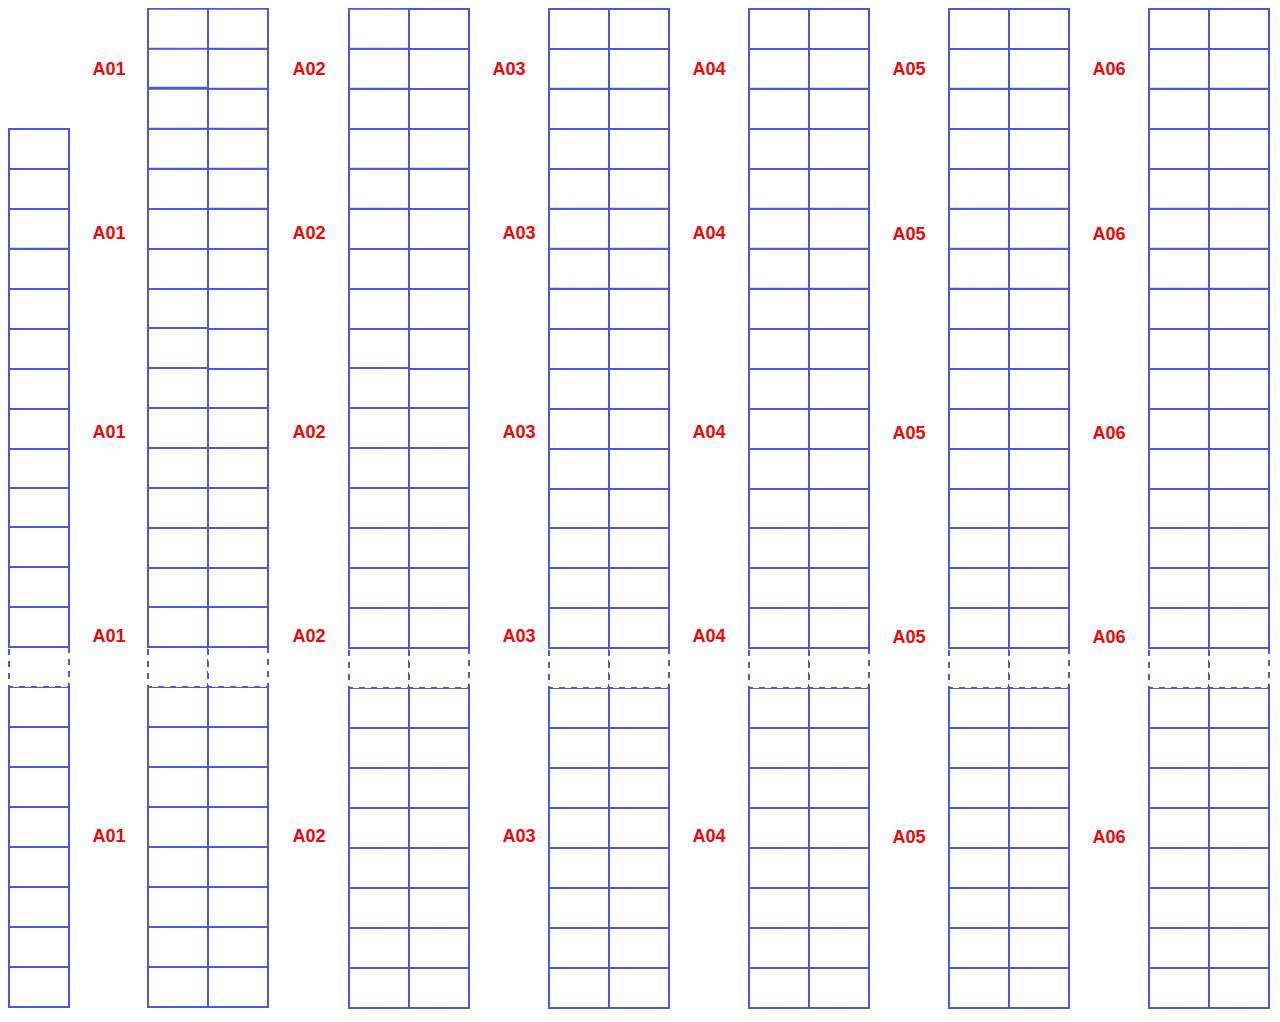
==== layout/index.html @ 8b16a749 "add (Layout)" ====
<!DOCTYPE html>
<html lang="en">
<head>
    <meta charset="UTF-8">
    <meta name="viewport" content="width=device-width, initial-scale=1.0">
    <title>Document</title>
</head>
<body>
    <svg xmlns="http://www.w3.org/2000/svg"
    style="background: #ffffff; background-color: var(--ge-adaptive-bg, #ffffff); color-scheme: light dark;"
    xmlns:xlink="http://www.w3.org/1999/xlink" version="1.1" width="1662px" height="1002px"
    viewBox="0 0 1662 1002" id="ge-svg-asjd-L3YbF2gjrhYzOMm"
    content="&lt;mxfile host=&quot;app.diagrams.net&quot; scale=&quot;1&quot; border=&quot;0&quot;&gt;&#10;  &lt;diagram name=&quot;Página-1&quot; id=&quot;JWuzDv1WMfjE7XHGATNm&quot;&gt;&#10;    &lt;mxGraphModel dx=&quot;852&quot; dy=&quot;477&quot; grid=&quot;1&quot; gridSize=&quot;10&quot; guides=&quot;1&quot; tooltips=&quot;1&quot; connect=&quot;1&quot; arrows=&quot;1&quot; fold=&quot;1&quot; page=&quot;1&quot; pageScale=&quot;1&quot; pageWidth=&quot;1920&quot; pageHeight=&quot;1080&quot; math=&quot;0&quot; shadow=&quot;0&quot;&gt;&#10;      &lt;root&gt;&#10;        &lt;mxCell id=&quot;0&quot; /&gt;&#10;        &lt;mxCell id=&quot;1&quot; parent=&quot;0&quot; /&gt;&#10;        &lt;mxCell id=&quot;GVnvAfSv9PY7ck2qSHIX-31&quot; parent=&quot;1&quot; style=&quot;text;html=1;whiteSpace=wrap;strokeColor=none;fillColor=none;align=center;verticalAlign=middle;rounded=0;rotation=0;fontStyle=1;fontSize=18;fontColor=#FF0000;&quot; value=&quot;A01&quot; vertex=&quot;1&quot;&gt;&#10;          &lt;mxGeometry height=&quot;30&quot; width=&quot;60&quot; x=&quot;190&quot; y=&quot;853&quot; as=&quot;geometry&quot; /&gt;&#10;        &lt;/mxCell&gt;&#10;        &lt;mxCell id=&quot;GVnvAfSv9PY7ck2qSHIX-466&quot; parent=&quot;1&quot; style=&quot;text;html=1;whiteSpace=wrap;strokeColor=none;fillColor=none;align=center;verticalAlign=middle;rounded=0;rotation=0;fontStyle=1;fontSize=18;fontColor=#FF0000;&quot; value=&quot;A01&quot; vertex=&quot;1&quot;&gt;&#10;          &lt;mxGeometry height=&quot;30&quot; width=&quot;60&quot; x=&quot;189.99980515339462&quot; y=&quot;652.8198051533947&quot; as=&quot;geometry&quot; /&gt;&#10;        &lt;/mxCell&gt;&#10;        &lt;mxCell id=&quot;GVnvAfSv9PY7ck2qSHIX-469&quot; parent=&quot;1&quot; style=&quot;text;html=1;whiteSpace=wrap;strokeColor=none;fillColor=none;align=center;verticalAlign=middle;rounded=0;rotation=0;fontColor=#FF0000;fontStyle=1;fontSize=18;&quot; value=&quot;A01&quot; vertex=&quot;1&quot;&gt;&#10;          &lt;mxGeometry height=&quot;30&quot; width=&quot;60&quot; x=&quot;190&quot; y=&quot;449&quot; as=&quot;geometry&quot; /&gt;&#10;        &lt;/mxCell&gt;&#10;        &lt;mxCell id=&quot;GVnvAfSv9PY7ck2qSHIX-470&quot; parent=&quot;1&quot; style=&quot;text;html=1;whiteSpace=wrap;strokeColor=none;fillColor=none;align=center;verticalAlign=middle;rounded=0;rotation=0;fontColor=#FF0000;fontStyle=1;fontSize=18;&quot; value=&quot;A01&quot; vertex=&quot;1&quot;&gt;&#10;          &lt;mxGeometry height=&quot;30&quot; width=&quot;60&quot; x=&quot;190&quot; y=&quot;250&quot; as=&quot;geometry&quot; /&gt;&#10;        &lt;/mxCell&gt;&#10;        &lt;mxCell id=&quot;GVnvAfSv9PY7ck2qSHIX-471&quot; parent=&quot;1&quot; style=&quot;text;html=1;whiteSpace=wrap;strokeColor=none;fillColor=none;align=center;verticalAlign=middle;rounded=0;rotation=0;fontColor=#FF0000;fontStyle=1;fontSize=18;&quot; value=&quot;A01&quot; vertex=&quot;1&quot;&gt;&#10;          &lt;mxGeometry height=&quot;30&quot; width=&quot;60&quot; x=&quot;190&quot; y=&quot;85.75&quot; as=&quot;geometry&quot; /&gt;&#10;        &lt;/mxCell&gt;&#10;        &lt;mxCell id=&quot;GVnvAfSv9PY7ck2qSHIX-472&quot; parent=&quot;1&quot; style=&quot;text;html=1;whiteSpace=wrap;strokeColor=none;fillColor=none;align=center;verticalAlign=middle;rounded=0;rotation=0;fontStyle=1;fontSize=18;fontColor=#FF0000;&quot; value=&quot;A02&quot; vertex=&quot;1&quot;&gt;&#10;          &lt;mxGeometry height=&quot;30&quot; width=&quot;60&quot; x=&quot;390.0001948466054&quot; y=&quot;853&quot; as=&quot;geometry&quot; /&gt;&#10;        &lt;/mxCell&gt;&#10;        &lt;mxCell id=&quot;GVnvAfSv9PY7ck2qSHIX-473&quot; parent=&quot;1&quot; style=&quot;text;html=1;whiteSpace=wrap;strokeColor=none;fillColor=none;align=center;verticalAlign=middle;rounded=0;rotation=0;fontStyle=1;fontSize=18;fontColor=#FF0000;&quot; value=&quot;A02&quot; vertex=&quot;1&quot;&gt;&#10;          &lt;mxGeometry height=&quot;30&quot; width=&quot;60&quot; x=&quot;390&quot; y=&quot;652.8198051533946&quot; as=&quot;geometry&quot; /&gt;&#10;        &lt;/mxCell&gt;&#10;        &lt;mxCell id=&quot;GVnvAfSv9PY7ck2qSHIX-474&quot; parent=&quot;1&quot; style=&quot;text;html=1;whiteSpace=wrap;strokeColor=none;fillColor=none;align=center;verticalAlign=middle;rounded=0;rotation=0;fontColor=#FF0000;fontStyle=1;fontSize=18;&quot; value=&quot;A02&quot; vertex=&quot;1&quot;&gt;&#10;          &lt;mxGeometry height=&quot;30&quot; width=&quot;60&quot; x=&quot;390.0001948466054&quot; y=&quot;449&quot; as=&quot;geometry&quot; /&gt;&#10;        &lt;/mxCell&gt;&#10;        &lt;mxCell id=&quot;GVnvAfSv9PY7ck2qSHIX-475&quot; parent=&quot;1&quot; style=&quot;text;html=1;whiteSpace=wrap;strokeColor=none;fillColor=none;align=center;verticalAlign=middle;rounded=0;rotation=0;fontColor=#FF0000;fontStyle=1;fontSize=18;&quot; value=&quot;A02&quot; vertex=&quot;1&quot;&gt;&#10;          &lt;mxGeometry height=&quot;30&quot; width=&quot;60&quot; x=&quot;390.0001948466054&quot; y=&quot;250&quot; as=&quot;geometry&quot; /&gt;&#10;        &lt;/mxCell&gt;&#10;        &lt;mxCell id=&quot;GVnvAfSv9PY7ck2qSHIX-476&quot; parent=&quot;1&quot; style=&quot;text;html=1;whiteSpace=wrap;strokeColor=none;fillColor=none;align=center;verticalAlign=middle;rounded=0;rotation=0;fontColor=#FF0000;fontStyle=1;fontSize=18;&quot; value=&quot;A02&quot; vertex=&quot;1&quot;&gt;&#10;          &lt;mxGeometry height=&quot;30&quot; width=&quot;60&quot; x=&quot;390.0001948466054&quot; y=&quot;85.75&quot; as=&quot;geometry&quot; /&gt;&#10;        &lt;/mxCell&gt;&#10;        &lt;mxCell id=&quot;GVnvAfSv9PY7ck2qSHIX-477&quot; parent=&quot;1&quot; style=&quot;text;html=1;whiteSpace=wrap;strokeColor=none;fillColor=none;align=center;verticalAlign=middle;rounded=0;rotation=0;fontStyle=1;fontSize=18;fontColor=#FF0000;&quot; value=&quot;A03&quot; vertex=&quot;1&quot;&gt;&#10;          &lt;mxGeometry height=&quot;30&quot; width=&quot;60&quot; x=&quot;600.0001948466054&quot; y=&quot;853&quot; as=&quot;geometry&quot; /&gt;&#10;        &lt;/mxCell&gt;&#10;        &lt;mxCell id=&quot;GVnvAfSv9PY7ck2qSHIX-478&quot; parent=&quot;1&quot; style=&quot;text;html=1;whiteSpace=wrap;strokeColor=none;fillColor=none;align=center;verticalAlign=middle;rounded=0;rotation=0;fontStyle=1;fontSize=18;fontColor=#FF0000;&quot; value=&quot;A03&quot; vertex=&quot;1&quot;&gt;&#10;          &lt;mxGeometry height=&quot;30&quot; width=&quot;60&quot; x=&quot;600&quot; y=&quot;652.8198051533946&quot; as=&quot;geometry&quot; /&gt;&#10;        &lt;/mxCell&gt;&#10;        &lt;mxCell id=&quot;GVnvAfSv9PY7ck2qSHIX-479&quot; parent=&quot;1&quot; style=&quot;text;html=1;whiteSpace=wrap;strokeColor=none;fillColor=none;align=center;verticalAlign=middle;rounded=0;rotation=0;fontColor=#FF0000;fontStyle=1;fontSize=18;&quot; value=&quot;A03&quot; vertex=&quot;1&quot;&gt;&#10;          &lt;mxGeometry height=&quot;30&quot; width=&quot;60&quot; x=&quot;600.0001948466054&quot; y=&quot;449&quot; as=&quot;geometry&quot; /&gt;&#10;        &lt;/mxCell&gt;&#10;        &lt;mxCell id=&quot;GVnvAfSv9PY7ck2qSHIX-480&quot; parent=&quot;1&quot; style=&quot;text;html=1;whiteSpace=wrap;strokeColor=none;fillColor=none;align=center;verticalAlign=middle;rounded=0;rotation=0;fontColor=#FF0000;fontStyle=1;fontSize=18;&quot; value=&quot;A03&quot; vertex=&quot;1&quot;&gt;&#10;          &lt;mxGeometry height=&quot;30&quot; width=&quot;60&quot; x=&quot;600.0001948466054&quot; y=&quot;250&quot; as=&quot;geometry&quot; /&gt;&#10;        &lt;/mxCell&gt;&#10;        &lt;mxCell id=&quot;GVnvAfSv9PY7ck2qSHIX-481&quot; parent=&quot;1&quot; style=&quot;text;html=1;whiteSpace=wrap;strokeColor=none;fillColor=none;align=center;verticalAlign=middle;rounded=0;rotation=0;fontColor=#FF0000;fontStyle=1;fontSize=18;&quot; value=&quot;A03&quot; vertex=&quot;1&quot;&gt;&#10;          &lt;mxGeometry height=&quot;30&quot; width=&quot;60&quot; x=&quot;590.0001948466054&quot; y=&quot;85.75&quot; as=&quot;geometry&quot; /&gt;&#10;        &lt;/mxCell&gt;&#10;        &lt;mxCell id=&quot;GVnvAfSv9PY7ck2qSHIX-482&quot; parent=&quot;1&quot; style=&quot;text;html=1;whiteSpace=wrap;strokeColor=none;fillColor=none;align=center;verticalAlign=middle;rounded=0;rotation=0;fontStyle=1;fontSize=18;fontColor=#FF0000;&quot; value=&quot;A04&quot; vertex=&quot;1&quot;&gt;&#10;          &lt;mxGeometry height=&quot;30&quot; width=&quot;60&quot; x=&quot;790.0001948466054&quot; y=&quot;853&quot; as=&quot;geometry&quot; /&gt;&#10;        &lt;/mxCell&gt;&#10;        &lt;mxCell id=&quot;GVnvAfSv9PY7ck2qSHIX-483&quot; parent=&quot;1&quot; style=&quot;text;html=1;whiteSpace=wrap;strokeColor=none;fillColor=none;align=center;verticalAlign=middle;rounded=0;rotation=0;fontStyle=1;fontSize=18;fontColor=#FF0000;&quot; value=&quot;A04&quot; vertex=&quot;1&quot;&gt;&#10;          &lt;mxGeometry height=&quot;30&quot; width=&quot;60&quot; x=&quot;790&quot; y=&quot;652.8198051533946&quot; as=&quot;geometry&quot; /&gt;&#10;        &lt;/mxCell&gt;&#10;        &lt;mxCell id=&quot;GVnvAfSv9PY7ck2qSHIX-484&quot; parent=&quot;1&quot; style=&quot;text;html=1;whiteSpace=wrap;strokeColor=none;fillColor=none;align=center;verticalAlign=middle;rounded=0;rotation=0;fontColor=#FF0000;fontStyle=1;fontSize=18;&quot; value=&quot;A04&quot; vertex=&quot;1&quot;&gt;&#10;          &lt;mxGeometry height=&quot;30&quot; width=&quot;60&quot; x=&quot;790.0001948466054&quot; y=&quot;449&quot; as=&quot;geometry&quot; /&gt;&#10;        &lt;/mxCell&gt;&#10;        &lt;mxCell id=&quot;GVnvAfSv9PY7ck2qSHIX-485&quot; parent=&quot;1&quot; style=&quot;text;html=1;whiteSpace=wrap;strokeColor=none;fillColor=none;align=center;verticalAlign=middle;rounded=0;rotation=0;fontColor=#FF0000;fontStyle=1;fontSize=18;&quot; value=&quot;A04&quot; vertex=&quot;1&quot;&gt;&#10;          &lt;mxGeometry height=&quot;30&quot; width=&quot;60&quot; x=&quot;790.0001948466054&quot; y=&quot;250&quot; as=&quot;geometry&quot; /&gt;&#10;        &lt;/mxCell&gt;&#10;        &lt;mxCell id=&quot;GVnvAfSv9PY7ck2qSHIX-486&quot; parent=&quot;1&quot; style=&quot;text;html=1;whiteSpace=wrap;strokeColor=none;fillColor=none;align=center;verticalAlign=middle;rounded=0;rotation=0;fontColor=#FF0000;fontStyle=1;fontSize=18;&quot; value=&quot;A04&quot; vertex=&quot;1&quot;&gt;&#10;          &lt;mxGeometry height=&quot;30&quot; width=&quot;60&quot; x=&quot;790.0001948466054&quot; y=&quot;85.75&quot; as=&quot;geometry&quot; /&gt;&#10;        &lt;/mxCell&gt;&#10;        &lt;mxCell id=&quot;GVnvAfSv9PY7ck2qSHIX-487&quot; parent=&quot;1&quot; style=&quot;text;html=1;whiteSpace=wrap;strokeColor=none;fillColor=none;align=center;verticalAlign=middle;rounded=0;rotation=0;fontStyle=1;fontSize=18;fontColor=#FF0000;&quot; value=&quot;A05&quot; vertex=&quot;1&quot;&gt;&#10;          &lt;mxGeometry height=&quot;30&quot; width=&quot;60&quot; x=&quot;990.0001948466054&quot; y=&quot;854&quot; as=&quot;geometry&quot; /&gt;&#10;        &lt;/mxCell&gt;&#10;        &lt;mxCell id=&quot;GVnvAfSv9PY7ck2qSHIX-488&quot; parent=&quot;1&quot; style=&quot;text;html=1;whiteSpace=wrap;strokeColor=none;fillColor=none;align=center;verticalAlign=middle;rounded=0;rotation=0;fontStyle=1;fontSize=18;fontColor=#FF0000;&quot; value=&quot;A05&quot; vertex=&quot;1&quot;&gt;&#10;          &lt;mxGeometry height=&quot;30&quot; width=&quot;60&quot; x=&quot;990&quot; y=&quot;653.8198051533946&quot; as=&quot;geometry&quot; /&gt;&#10;        &lt;/mxCell&gt;&#10;        &lt;mxCell id=&quot;GVnvAfSv9PY7ck2qSHIX-489&quot; parent=&quot;1&quot; style=&quot;text;html=1;whiteSpace=wrap;strokeColor=none;fillColor=none;align=center;verticalAlign=middle;rounded=0;rotation=0;fontColor=#FF0000;fontStyle=1;fontSize=18;&quot; value=&quot;A05&quot; vertex=&quot;1&quot;&gt;&#10;          &lt;mxGeometry height=&quot;30&quot; width=&quot;60&quot; x=&quot;990.0001948466054&quot; y=&quot;450&quot; as=&quot;geometry&quot; /&gt;&#10;        &lt;/mxCell&gt;&#10;        &lt;mxCell id=&quot;GVnvAfSv9PY7ck2qSHIX-490&quot; parent=&quot;1&quot; style=&quot;text;html=1;whiteSpace=wrap;strokeColor=none;fillColor=none;align=center;verticalAlign=middle;rounded=0;rotation=0;fontColor=#FF0000;fontStyle=1;fontSize=18;&quot; value=&quot;A05&quot; vertex=&quot;1&quot;&gt;&#10;          &lt;mxGeometry height=&quot;30&quot; width=&quot;60&quot; x=&quot;990.0001948466054&quot; y=&quot;251&quot; as=&quot;geometry&quot; /&gt;&#10;        &lt;/mxCell&gt;&#10;        &lt;mxCell id=&quot;GVnvAfSv9PY7ck2qSHIX-491&quot; parent=&quot;1&quot; style=&quot;text;html=1;whiteSpace=wrap;strokeColor=none;fillColor=none;align=center;verticalAlign=middle;rounded=0;rotation=0;fontColor=#FF0000;fontStyle=1;fontSize=18;&quot; value=&quot;A05&quot; vertex=&quot;1&quot;&gt;&#10;          &lt;mxGeometry height=&quot;30&quot; width=&quot;60&quot; x=&quot;990.0001948466054&quot; y=&quot;85.75&quot; as=&quot;geometry&quot; /&gt;&#10;        &lt;/mxCell&gt;&#10;        &lt;mxCell id=&quot;GVnvAfSv9PY7ck2qSHIX-492&quot; parent=&quot;1&quot; style=&quot;text;html=1;whiteSpace=wrap;strokeColor=none;fillColor=none;align=center;verticalAlign=middle;rounded=0;rotation=0;fontStyle=1;fontSize=18;fontColor=#FF0000;&quot; value=&quot;A06&quot; vertex=&quot;1&quot;&gt;&#10;          &lt;mxGeometry height=&quot;30&quot; width=&quot;60&quot; x=&quot;1190.0001948466054&quot; y=&quot;854&quot; as=&quot;geometry&quot; /&gt;&#10;        &lt;/mxCell&gt;&#10;        &lt;mxCell id=&quot;GVnvAfSv9PY7ck2qSHIX-493&quot; parent=&quot;1&quot; style=&quot;text;html=1;whiteSpace=wrap;strokeColor=none;fillColor=none;align=center;verticalAlign=middle;rounded=0;rotation=0;fontStyle=1;fontSize=18;fontColor=#FF0000;&quot; value=&quot;A06&quot; vertex=&quot;1&quot;&gt;&#10;          &lt;mxGeometry height=&quot;30&quot; width=&quot;60&quot; x=&quot;1190&quot; y=&quot;653.8198051533946&quot; as=&quot;geometry&quot; /&gt;&#10;        &lt;/mxCell&gt;&#10;        &lt;mxCell id=&quot;GVnvAfSv9PY7ck2qSHIX-494&quot; parent=&quot;1&quot; style=&quot;text;html=1;whiteSpace=wrap;strokeColor=none;fillColor=none;align=center;verticalAlign=middle;rounded=0;rotation=0;fontColor=#FF0000;fontStyle=1;fontSize=18;&quot; value=&quot;A06&quot; vertex=&quot;1&quot;&gt;&#10;          &lt;mxGeometry height=&quot;30&quot; width=&quot;60&quot; x=&quot;1190.0001948466054&quot; y=&quot;450&quot; as=&quot;geometry&quot; /&gt;&#10;        &lt;/mxCell&gt;&#10;        &lt;mxCell id=&quot;GVnvAfSv9PY7ck2qSHIX-495&quot; parent=&quot;1&quot; style=&quot;text;html=1;whiteSpace=wrap;strokeColor=none;fillColor=none;align=center;verticalAlign=middle;rounded=0;rotation=0;fontColor=#FF0000;fontStyle=1;fontSize=18;&quot; value=&quot;A06&quot; vertex=&quot;1&quot;&gt;&#10;          &lt;mxGeometry height=&quot;30&quot; width=&quot;60&quot; x=&quot;1190.0001948466054&quot; y=&quot;251&quot; as=&quot;geometry&quot; /&gt;&#10;        &lt;/mxCell&gt;&#10;        &lt;mxCell id=&quot;GVnvAfSv9PY7ck2qSHIX-496&quot; parent=&quot;1&quot; style=&quot;text;html=1;whiteSpace=wrap;strokeColor=none;fillColor=none;align=center;verticalAlign=middle;rounded=0;rotation=0;fontColor=#FF0000;fontStyle=1;fontSize=18;&quot; value=&quot;A06&quot; vertex=&quot;1&quot;&gt;&#10;          &lt;mxGeometry height=&quot;30&quot; width=&quot;60&quot; x=&quot;1190.0001948466054&quot; y=&quot;85.75&quot; as=&quot;geometry&quot; /&gt;&#10;        &lt;/mxCell&gt;&#10;        &lt;mxCell id=&quot;GVnvAfSv9PY7ck2qSHIX-497&quot; parent=&quot;1&quot; style=&quot;text;html=1;whiteSpace=wrap;strokeColor=none;fillColor=none;align=center;verticalAlign=middle;rounded=0;rotation=0;fontStyle=1;fontSize=18;fontColor=#FF0000;&quot; value=&quot;A07&quot; vertex=&quot;1&quot;&gt;&#10;          &lt;mxGeometry height=&quot;30&quot; width=&quot;60&quot; x=&quot;1390.0001948466054&quot; y=&quot;854&quot; as=&quot;geometry&quot; /&gt;&#10;        &lt;/mxCell&gt;&#10;        &lt;mxCell id=&quot;GVnvAfSv9PY7ck2qSHIX-498&quot; parent=&quot;1&quot; style=&quot;text;html=1;whiteSpace=wrap;strokeColor=none;fillColor=none;align=center;verticalAlign=middle;rounded=0;rotation=0;fontStyle=1;fontSize=18;fontColor=#FF0000;&quot; value=&quot;A07&quot; vertex=&quot;1&quot;&gt;&#10;          &lt;mxGeometry height=&quot;30&quot; width=&quot;60&quot; x=&quot;1390&quot; y=&quot;653.8198051533946&quot; as=&quot;geometry&quot; /&gt;&#10;        &lt;/mxCell&gt;&#10;        &lt;mxCell id=&quot;GVnvAfSv9PY7ck2qSHIX-499&quot; parent=&quot;1&quot; style=&quot;text;html=1;whiteSpace=wrap;strokeColor=none;fillColor=none;align=center;verticalAlign=middle;rounded=0;rotation=0;fontColor=#FF0000;fontStyle=1;fontSize=18;&quot; value=&quot;A07&quot; vertex=&quot;1&quot;&gt;&#10;          &lt;mxGeometry height=&quot;30&quot; width=&quot;60&quot; x=&quot;1390.0001948466054&quot; y=&quot;450&quot; as=&quot;geometry&quot; /&gt;&#10;        &lt;/mxCell&gt;&#10;        &lt;mxCell id=&quot;GVnvAfSv9PY7ck2qSHIX-500&quot; parent=&quot;1&quot; style=&quot;text;html=1;whiteSpace=wrap;strokeColor=none;fillColor=none;align=center;verticalAlign=middle;rounded=0;rotation=0;fontColor=#FF0000;fontStyle=1;fontSize=18;&quot; value=&quot;A07&quot; vertex=&quot;1&quot;&gt;&#10;          &lt;mxGeometry height=&quot;30&quot; width=&quot;60&quot; x=&quot;1390.0001948466054&quot; y=&quot;251&quot; as=&quot;geometry&quot; /&gt;&#10;        &lt;/mxCell&gt;&#10;        &lt;mxCell id=&quot;GVnvAfSv9PY7ck2qSHIX-501&quot; parent=&quot;1&quot; style=&quot;text;html=1;whiteSpace=wrap;strokeColor=none;fillColor=none;align=center;verticalAlign=middle;rounded=0;rotation=0;fontColor=#FF0000;fontStyle=1;fontSize=18;&quot; value=&quot;A07&quot; vertex=&quot;1&quot;&gt;&#10;          &lt;mxGeometry height=&quot;30&quot; width=&quot;60&quot; x=&quot;1390.0001948466054&quot; y=&quot;85.75&quot; as=&quot;geometry&quot; /&gt;&#10;        &lt;/mxCell&gt;&#10;        &lt;mxCell id=&quot;GVnvAfSv9PY7ck2qSHIX-502&quot; parent=&quot;1&quot; style=&quot;text;html=1;whiteSpace=wrap;strokeColor=none;fillColor=none;align=center;verticalAlign=middle;rounded=0;rotation=0;fontStyle=1;fontSize=18;fontColor=#FF0000;&quot; value=&quot;A08&quot; vertex=&quot;1&quot;&gt;&#10;          &lt;mxGeometry height=&quot;30&quot; width=&quot;60&quot; x=&quot;1590.0001948466054&quot; y=&quot;853&quot; as=&quot;geometry&quot; /&gt;&#10;        &lt;/mxCell&gt;&#10;        &lt;mxCell id=&quot;GVnvAfSv9PY7ck2qSHIX-503&quot; parent=&quot;1&quot; style=&quot;text;html=1;whiteSpace=wrap;strokeColor=none;fillColor=none;align=center;verticalAlign=middle;rounded=0;rotation=0;fontStyle=1;fontSize=18;fontColor=#FF0000;&quot; value=&quot;A08&quot; vertex=&quot;1&quot;&gt;&#10;          &lt;mxGeometry height=&quot;30&quot; width=&quot;60&quot; x=&quot;1590&quot; y=&quot;652.8198051533946&quot; as=&quot;geometry&quot; /&gt;&#10;        &lt;/mxCell&gt;&#10;        &lt;mxCell id=&quot;GVnvAfSv9PY7ck2qSHIX-504&quot; parent=&quot;1&quot; style=&quot;text;html=1;whiteSpace=wrap;strokeColor=none;fillColor=none;align=center;verticalAlign=middle;rounded=0;rotation=0;fontColor=#FF0000;fontStyle=1;fontSize=18;&quot; value=&quot;A08&quot; vertex=&quot;1&quot;&gt;&#10;          &lt;mxGeometry height=&quot;30&quot; width=&quot;60&quot; x=&quot;1590.0001948466054&quot; y=&quot;449&quot; as=&quot;geometry&quot; /&gt;&#10;        &lt;/mxCell&gt;&#10;        &lt;mxCell id=&quot;GVnvAfSv9PY7ck2qSHIX-505&quot; parent=&quot;1&quot; style=&quot;text;html=1;whiteSpace=wrap;strokeColor=none;fillColor=none;align=center;verticalAlign=middle;rounded=0;rotation=0;fontColor=#FF0000;fontStyle=1;fontSize=18;&quot; value=&quot;A08&quot; vertex=&quot;1&quot;&gt;&#10;          &lt;mxGeometry height=&quot;30&quot; width=&quot;60&quot; x=&quot;1590.0001948466054&quot; y=&quot;250&quot; as=&quot;geometry&quot; /&gt;&#10;        &lt;/mxCell&gt;&#10;        &lt;mxCell id=&quot;GVnvAfSv9PY7ck2qSHIX-506&quot; parent=&quot;1&quot; style=&quot;text;html=1;whiteSpace=wrap;strokeColor=none;fillColor=none;align=center;verticalAlign=middle;rounded=0;rotation=0;fontColor=#FF0000;fontStyle=1;fontSize=18;&quot; value=&quot;A08&quot; vertex=&quot;1&quot;&gt;&#10;          &lt;mxGeometry height=&quot;30&quot; width=&quot;60&quot; x=&quot;1590.0001948466054&quot; y=&quot;85.75&quot; as=&quot;geometry&quot; /&gt;&#10;        &lt;/mxCell&gt;&#10;        &lt;object label=&quot;&quot; id=&quot;2AfzI6TzAcOyIPb1QmrC-20&quot;&gt;&#10;          &lt;mxCell parent=&quot;1&quot; style=&quot;rounded=0;whiteSpace=wrap;html=1;strokeWidth=2;strokeColor=light-dark(#495adf, #ededed);&quot; vertex=&quot;1&quot;&gt;&#10;            &lt;mxGeometry height=&quot;40&quot; width=&quot;60&quot; x=&quot;120&quot; y=&quot;999&quot; as=&quot;geometry&quot; /&gt;&#10;          &lt;/mxCell&gt;&#10;        &lt;/object&gt;&#10;        &lt;mxCell id=&quot;2AfzI6TzAcOyIPb1QmrC-22&quot; parent=&quot;1&quot; style=&quot;rounded=0;whiteSpace=wrap;html=1;strokeWidth=2;strokeColor=light-dark(#495adf, #ededed);&quot; value=&quot;&quot; vertex=&quot;1&quot;&gt;&#10;          &lt;mxGeometry height=&quot;40&quot; width=&quot;60&quot; x=&quot;259&quot; y=&quot;999&quot; as=&quot;geometry&quot; /&gt;&#10;        &lt;/mxCell&gt;&#10;        &lt;mxCell id=&quot;2AfzI6TzAcOyIPb1QmrC-24&quot; parent=&quot;1&quot; style=&quot;rounded=0;whiteSpace=wrap;html=1;strokeWidth=2;strokeColor=light-dark(#495adf, #ededed);&quot; value=&quot;&quot; vertex=&quot;1&quot;&gt;&#10;          &lt;mxGeometry height=&quot;40&quot; width=&quot;60&quot; x=&quot;120&quot; y=&quot;959&quot; as=&quot;geometry&quot; /&gt;&#10;        &lt;/mxCell&gt;&#10;        &lt;mxCell id=&quot;2AfzI6TzAcOyIPb1QmrC-25&quot; parent=&quot;1&quot; style=&quot;rounded=0;whiteSpace=wrap;html=1;strokeWidth=2;strokeColor=light-dark(#495adf, #ededed);&quot; value=&quot;&quot; vertex=&quot;1&quot;&gt;&#10;          &lt;mxGeometry height=&quot;40&quot; width=&quot;60&quot; x=&quot;259&quot; y=&quot;959&quot; as=&quot;geometry&quot; /&gt;&#10;        &lt;/mxCell&gt;&#10;        &lt;mxCell id=&quot;2AfzI6TzAcOyIPb1QmrC-26&quot; parent=&quot;1&quot; style=&quot;rounded=0;whiteSpace=wrap;html=1;strokeWidth=2;strokeColor=light-dark(#495adf, #ededed);&quot; value=&quot;&quot; vertex=&quot;1&quot;&gt;&#10;          &lt;mxGeometry height=&quot;40&quot; width=&quot;60&quot; x=&quot;120&quot; y=&quot;919&quot; as=&quot;geometry&quot; /&gt;&#10;        &lt;/mxCell&gt;&#10;        &lt;mxCell id=&quot;2AfzI6TzAcOyIPb1QmrC-27&quot; parent=&quot;1&quot; style=&quot;rounded=0;whiteSpace=wrap;html=1;strokeWidth=2;strokeColor=light-dark(#495adf, #ededed);&quot; value=&quot;&quot; vertex=&quot;1&quot;&gt;&#10;          &lt;mxGeometry height=&quot;40&quot; width=&quot;60&quot; x=&quot;259&quot; y=&quot;919&quot; as=&quot;geometry&quot; /&gt;&#10;        &lt;/mxCell&gt;&#10;        &lt;mxCell id=&quot;2AfzI6TzAcOyIPb1QmrC-28&quot; parent=&quot;1&quot; style=&quot;rounded=0;whiteSpace=wrap;html=1;strokeWidth=2;strokeColor=light-dark(#495adf, #ededed);&quot; value=&quot;&quot; vertex=&quot;1&quot;&gt;&#10;          &lt;mxGeometry height=&quot;40&quot; width=&quot;60&quot; x=&quot;120&quot; y=&quot;879&quot; as=&quot;geometry&quot; /&gt;&#10;        &lt;/mxCell&gt;&#10;        &lt;mxCell id=&quot;2AfzI6TzAcOyIPb1QmrC-29&quot; parent=&quot;1&quot; style=&quot;rounded=0;whiteSpace=wrap;html=1;strokeWidth=2;strokeColor=light-dark(#495adf, #ededed);&quot; value=&quot;&quot; vertex=&quot;1&quot;&gt;&#10;          &lt;mxGeometry height=&quot;40&quot; width=&quot;60&quot; x=&quot;259&quot; y=&quot;879&quot; as=&quot;geometry&quot; /&gt;&#10;        &lt;/mxCell&gt;&#10;        &lt;mxCell id=&quot;2AfzI6TzAcOyIPb1QmrC-30&quot; parent=&quot;1&quot; style=&quot;rounded=0;whiteSpace=wrap;html=1;strokeWidth=2;strokeColor=light-dark(#495adf, #ededed);&quot; value=&quot;&quot; vertex=&quot;1&quot;&gt;&#10;          &lt;mxGeometry height=&quot;40&quot; width=&quot;60&quot; x=&quot;120&quot; y=&quot;839&quot; as=&quot;geometry&quot; /&gt;&#10;        &lt;/mxCell&gt;&#10;        &lt;mxCell id=&quot;2AfzI6TzAcOyIPb1QmrC-31&quot; parent=&quot;1&quot; style=&quot;rounded=0;whiteSpace=wrap;html=1;strokeWidth=2;strokeColor=light-dark(#495adf, #ededed);&quot; value=&quot;&quot; vertex=&quot;1&quot;&gt;&#10;          &lt;mxGeometry height=&quot;40&quot; width=&quot;60&quot; x=&quot;259&quot; y=&quot;839&quot; as=&quot;geometry&quot; /&gt;&#10;        &lt;/mxCell&gt;&#10;        &lt;mxCell id=&quot;2AfzI6TzAcOyIPb1QmrC-32&quot; parent=&quot;1&quot; style=&quot;rounded=0;whiteSpace=wrap;html=1;strokeWidth=2;strokeColor=light-dark(#495adf, #ededed);&quot; value=&quot;&quot; vertex=&quot;1&quot;&gt;&#10;          &lt;mxGeometry height=&quot;40&quot; width=&quot;60&quot; x=&quot;120&quot; y=&quot;799&quot; as=&quot;geometry&quot; /&gt;&#10;        &lt;/mxCell&gt;&#10;        &lt;mxCell id=&quot;2AfzI6TzAcOyIPb1QmrC-33&quot; parent=&quot;1&quot; style=&quot;rounded=0;whiteSpace=wrap;html=1;strokeWidth=2;strokeColor=light-dark(#495adf, #ededed);&quot; value=&quot;&quot; vertex=&quot;1&quot;&gt;&#10;          &lt;mxGeometry height=&quot;40&quot; width=&quot;60&quot; x=&quot;259&quot; y=&quot;799&quot; as=&quot;geometry&quot; /&gt;&#10;        &lt;/mxCell&gt;&#10;        &lt;mxCell id=&quot;2AfzI6TzAcOyIPb1QmrC-34&quot; parent=&quot;1&quot; style=&quot;rounded=0;whiteSpace=wrap;html=1;strokeWidth=2;strokeColor=light-dark(#495adf, #ededed);&quot; value=&quot;&quot; vertex=&quot;1&quot;&gt;&#10;          &lt;mxGeometry height=&quot;40&quot; width=&quot;60&quot; x=&quot;120&quot; y=&quot;759&quot; as=&quot;geometry&quot; /&gt;&#10;        &lt;/mxCell&gt;&#10;        &lt;mxCell id=&quot;2AfzI6TzAcOyIPb1QmrC-35&quot; parent=&quot;1&quot; style=&quot;rounded=0;whiteSpace=wrap;html=1;strokeWidth=2;strokeColor=light-dark(#495adf, #ededed);&quot; value=&quot;&quot; vertex=&quot;1&quot;&gt;&#10;          &lt;mxGeometry height=&quot;40&quot; width=&quot;60&quot; x=&quot;259&quot; y=&quot;759&quot; as=&quot;geometry&quot; /&gt;&#10;        &lt;/mxCell&gt;&#10;        &lt;mxCell id=&quot;2AfzI6TzAcOyIPb1QmrC-36&quot; parent=&quot;1&quot; style=&quot;rounded=0;whiteSpace=wrap;html=1;strokeWidth=2;strokeColor=light-dark(#495adf, #ededed);&quot; value=&quot;&quot; vertex=&quot;1&quot;&gt;&#10;          &lt;mxGeometry height=&quot;40&quot; width=&quot;60&quot; x=&quot;120&quot; y=&quot;719&quot; as=&quot;geometry&quot; /&gt;&#10;        &lt;/mxCell&gt;&#10;        &lt;mxCell id=&quot;2AfzI6TzAcOyIPb1QmrC-37&quot; parent=&quot;1&quot; style=&quot;rounded=0;whiteSpace=wrap;html=1;strokeWidth=2;strokeColor=light-dark(#495adf, #ededed);&quot; value=&quot;&quot; vertex=&quot;1&quot;&gt;&#10;          &lt;mxGeometry height=&quot;40&quot; width=&quot;60&quot; x=&quot;259&quot; y=&quot;719&quot; as=&quot;geometry&quot; /&gt;&#10;        &lt;/mxCell&gt;&#10;        &lt;mxCell id=&quot;2AfzI6TzAcOyIPb1QmrC-38&quot; parent=&quot;1&quot; style=&quot;rounded=0;whiteSpace=wrap;html=1;strokeWidth=2;strokeColor=light-dark(#495adf, #ededed);dashed=1;&quot; value=&quot;&quot; vertex=&quot;1&quot;&gt;&#10;          &lt;mxGeometry height=&quot;40&quot; width=&quot;60&quot; x=&quot;120&quot; y=&quot;679&quot; as=&quot;geometry&quot; /&gt;&#10;        &lt;/mxCell&gt;&#10;        &lt;mxCell id=&quot;2AfzI6TzAcOyIPb1QmrC-39&quot; parent=&quot;1&quot; style=&quot;rounded=0;whiteSpace=wrap;html=1;strokeWidth=2;strokeColor=light-dark(#495adf, #ededed);dashed=1;&quot; value=&quot;&quot; vertex=&quot;1&quot;&gt;&#10;          &lt;mxGeometry height=&quot;40&quot; width=&quot;60&quot; x=&quot;259&quot; y=&quot;679&quot; as=&quot;geometry&quot; /&gt;&#10;        &lt;/mxCell&gt;&#10;        &lt;mxCell id=&quot;2AfzI6TzAcOyIPb1QmrC-40&quot; parent=&quot;1&quot; style=&quot;rounded=0;whiteSpace=wrap;html=1;strokeWidth=2;strokeColor=light-dark(#495adf, #ededed);&quot; value=&quot;&quot; vertex=&quot;1&quot;&gt;&#10;          &lt;mxGeometry height=&quot;40&quot; width=&quot;60&quot; x=&quot;120&quot; y=&quot;639&quot; as=&quot;geometry&quot; /&gt;&#10;        &lt;/mxCell&gt;&#10;        &lt;mxCell id=&quot;2AfzI6TzAcOyIPb1QmrC-41&quot; parent=&quot;1&quot; style=&quot;rounded=0;whiteSpace=wrap;html=1;strokeWidth=2;strokeColor=light-dark(#495adf, #ededed);&quot; value=&quot;&quot; vertex=&quot;1&quot;&gt;&#10;          &lt;mxGeometry height=&quot;40&quot; width=&quot;60&quot; x=&quot;259&quot; y=&quot;639&quot; as=&quot;geometry&quot; /&gt;&#10;        &lt;/mxCell&gt;&#10;        &lt;mxCell id=&quot;2AfzI6TzAcOyIPb1QmrC-42&quot; parent=&quot;1&quot; style=&quot;rounded=0;whiteSpace=wrap;html=1;strokeWidth=2;strokeColor=light-dark(#495adf, #ededed);&quot; value=&quot;&quot; vertex=&quot;1&quot;&gt;&#10;          &lt;mxGeometry height=&quot;40&quot; width=&quot;60&quot; x=&quot;120&quot; y=&quot;599&quot; as=&quot;geometry&quot; /&gt;&#10;        &lt;/mxCell&gt;&#10;        &lt;mxCell id=&quot;2AfzI6TzAcOyIPb1QmrC-43&quot; parent=&quot;1&quot; style=&quot;rounded=0;whiteSpace=wrap;html=1;strokeWidth=2;strokeColor=light-dark(#495adf, #ededed);&quot; value=&quot;&quot; vertex=&quot;1&quot;&gt;&#10;          &lt;mxGeometry height=&quot;40&quot; width=&quot;60&quot; x=&quot;259&quot; y=&quot;599&quot; as=&quot;geometry&quot; /&gt;&#10;        &lt;/mxCell&gt;&#10;        &lt;mxCell id=&quot;2AfzI6TzAcOyIPb1QmrC-44&quot; parent=&quot;1&quot; style=&quot;rounded=0;whiteSpace=wrap;html=1;strokeWidth=2;strokeColor=light-dark(#495adf, #ededed);&quot; value=&quot;&quot; vertex=&quot;1&quot;&gt;&#10;          &lt;mxGeometry height=&quot;40&quot; width=&quot;60&quot; x=&quot;120&quot; y=&quot;559&quot; as=&quot;geometry&quot; /&gt;&#10;        &lt;/mxCell&gt;&#10;        &lt;mxCell id=&quot;2AfzI6TzAcOyIPb1QmrC-45&quot; parent=&quot;1&quot; style=&quot;rounded=0;whiteSpace=wrap;html=1;strokeWidth=2;strokeColor=light-dark(#495adf, #ededed);&quot; value=&quot;&quot; vertex=&quot;1&quot;&gt;&#10;          &lt;mxGeometry height=&quot;40&quot; width=&quot;60&quot; x=&quot;259&quot; y=&quot;560&quot; as=&quot;geometry&quot; /&gt;&#10;        &lt;/mxCell&gt;&#10;        &lt;mxCell id=&quot;2AfzI6TzAcOyIPb1QmrC-46&quot; parent=&quot;1&quot; style=&quot;rounded=0;whiteSpace=wrap;html=1;strokeWidth=2;strokeColor=light-dark(#495adf, #ededed);&quot; value=&quot;&quot; vertex=&quot;1&quot;&gt;&#10;          &lt;mxGeometry height=&quot;40&quot; width=&quot;60&quot; x=&quot;120&quot; y=&quot;519&quot; as=&quot;geometry&quot; /&gt;&#10;        &lt;/mxCell&gt;&#10;        &lt;mxCell id=&quot;2AfzI6TzAcOyIPb1QmrC-47&quot; parent=&quot;1&quot; style=&quot;rounded=0;whiteSpace=wrap;html=1;strokeWidth=2;strokeColor=light-dark(#495adf, #ededed);&quot; value=&quot;&quot; vertex=&quot;1&quot;&gt;&#10;          &lt;mxGeometry height=&quot;40&quot; width=&quot;60&quot; x=&quot;259&quot; y=&quot;520&quot; as=&quot;geometry&quot; /&gt;&#10;        &lt;/mxCell&gt;&#10;        &lt;mxCell id=&quot;2AfzI6TzAcOyIPb1QmrC-48&quot; parent=&quot;1&quot; style=&quot;rounded=0;whiteSpace=wrap;html=1;strokeWidth=2;strokeColor=light-dark(#495adf, #ededed);&quot; value=&quot;&quot; vertex=&quot;1&quot;&gt;&#10;          &lt;mxGeometry height=&quot;40&quot; width=&quot;60&quot; x=&quot;120&quot; y=&quot;480&quot; as=&quot;geometry&quot; /&gt;&#10;        &lt;/mxCell&gt;&#10;        &lt;mxCell id=&quot;2AfzI6TzAcOyIPb1QmrC-49&quot; parent=&quot;1&quot; style=&quot;rounded=0;whiteSpace=wrap;html=1;strokeWidth=2;strokeColor=light-dark(#495adf, #ededed);&quot; value=&quot;&quot; vertex=&quot;1&quot;&gt;&#10;          &lt;mxGeometry height=&quot;40&quot; width=&quot;60&quot; x=&quot;259&quot; y=&quot;480&quot; as=&quot;geometry&quot; /&gt;&#10;        &lt;/mxCell&gt;&#10;        &lt;mxCell id=&quot;2AfzI6TzAcOyIPb1QmrC-50&quot; parent=&quot;1&quot; style=&quot;rounded=0;whiteSpace=wrap;html=1;strokeWidth=2;strokeColor=light-dark(#495adf, #ededed);&quot; value=&quot;&quot; vertex=&quot;1&quot;&gt;&#10;          &lt;mxGeometry height=&quot;40&quot; width=&quot;60&quot; x=&quot;120&quot; y=&quot;441&quot; as=&quot;geometry&quot; /&gt;&#10;        &lt;/mxCell&gt;&#10;        &lt;mxCell id=&quot;2AfzI6TzAcOyIPb1QmrC-51&quot; parent=&quot;1&quot; style=&quot;rounded=0;whiteSpace=wrap;html=1;strokeWidth=2;strokeColor=light-dark(#495adf, #ededed);&quot; value=&quot;&quot; vertex=&quot;1&quot;&gt;&#10;          &lt;mxGeometry height=&quot;40&quot; width=&quot;60&quot; x=&quot;259&quot; y=&quot;440&quot; as=&quot;geometry&quot; /&gt;&#10;        &lt;/mxCell&gt;&#10;        &lt;mxCell id=&quot;2AfzI6TzAcOyIPb1QmrC-52&quot; parent=&quot;1&quot; style=&quot;rounded=0;whiteSpace=wrap;html=1;strokeWidth=2;strokeColor=light-dark(#495adf, #ededed);&quot; value=&quot;&quot; vertex=&quot;1&quot;&gt;&#10;          &lt;mxGeometry height=&quot;40&quot; width=&quot;60&quot; x=&quot;120&quot; y=&quot;401&quot; as=&quot;geometry&quot; /&gt;&#10;        &lt;/mxCell&gt;&#10;        &lt;mxCell id=&quot;2AfzI6TzAcOyIPb1QmrC-53&quot; parent=&quot;1&quot; style=&quot;rounded=0;whiteSpace=wrap;html=1;strokeWidth=2;strokeColor=light-dark(#495adf, #ededed);&quot; value=&quot;&quot; vertex=&quot;1&quot;&gt;&#10;          &lt;mxGeometry height=&quot;40&quot; width=&quot;60&quot; x=&quot;259&quot; y=&quot;400&quot; as=&quot;geometry&quot; /&gt;&#10;        &lt;/mxCell&gt;&#10;        &lt;mxCell id=&quot;2AfzI6TzAcOyIPb1QmrC-54&quot; parent=&quot;1&quot; style=&quot;rounded=0;whiteSpace=wrap;html=1;strokeWidth=2;strokeColor=light-dark(#495adf, #ededed);&quot; value=&quot;&quot; vertex=&quot;1&quot;&gt;&#10;          &lt;mxGeometry height=&quot;40&quot; width=&quot;60&quot; x=&quot;120&quot; y=&quot;361&quot; as=&quot;geometry&quot; /&gt;&#10;        &lt;/mxCell&gt;&#10;        &lt;mxCell id=&quot;2AfzI6TzAcOyIPb1QmrC-55&quot; parent=&quot;1&quot; style=&quot;rounded=0;whiteSpace=wrap;html=1;strokeWidth=2;strokeColor=light-dark(#495adf, #ededed);&quot; value=&quot;&quot; vertex=&quot;1&quot;&gt;&#10;          &lt;mxGeometry height=&quot;40&quot; width=&quot;60&quot; x=&quot;259&quot; y=&quot;360&quot; as=&quot;geometry&quot; /&gt;&#10;        &lt;/mxCell&gt;&#10;        &lt;mxCell id=&quot;2AfzI6TzAcOyIPb1QmrC-56&quot; parent=&quot;1&quot; style=&quot;rounded=0;whiteSpace=wrap;html=1;strokeWidth=2;strokeColor=light-dark(#495adf, #ededed);&quot; value=&quot;&quot; vertex=&quot;1&quot;&gt;&#10;          &lt;mxGeometry height=&quot;40&quot; width=&quot;60&quot; x=&quot;120&quot; y=&quot;321&quot; as=&quot;geometry&quot; /&gt;&#10;        &lt;/mxCell&gt;&#10;        &lt;mxCell id=&quot;2AfzI6TzAcOyIPb1QmrC-57&quot; parent=&quot;1&quot; style=&quot;rounded=0;whiteSpace=wrap;html=1;strokeWidth=2;strokeColor=light-dark(#495adf, #ededed);&quot; value=&quot;&quot; vertex=&quot;1&quot;&gt;&#10;          &lt;mxGeometry height=&quot;40&quot; width=&quot;60&quot; x=&quot;259&quot; y=&quot;320&quot; as=&quot;geometry&quot; /&gt;&#10;        &lt;/mxCell&gt;&#10;        &lt;mxCell id=&quot;2AfzI6TzAcOyIPb1QmrC-58&quot; parent=&quot;1&quot; style=&quot;rounded=0;whiteSpace=wrap;html=1;strokeWidth=2;strokeColor=light-dark(#495adf, #ededed);&quot; value=&quot;&quot; vertex=&quot;1&quot;&gt;&#10;          &lt;mxGeometry height=&quot;40&quot; width=&quot;60&quot; x=&quot;120&quot; y=&quot;281&quot; as=&quot;geometry&quot; /&gt;&#10;        &lt;/mxCell&gt;&#10;        &lt;mxCell id=&quot;2AfzI6TzAcOyIPb1QmrC-59&quot; parent=&quot;1&quot; style=&quot;rounded=0;whiteSpace=wrap;html=1;strokeWidth=2;strokeColor=light-dark(#495adf, #ededed);&quot; value=&quot;&quot; vertex=&quot;1&quot;&gt;&#10;          &lt;mxGeometry height=&quot;40&quot; width=&quot;60&quot; x=&quot;259&quot; y=&quot;281&quot; as=&quot;geometry&quot; /&gt;&#10;        &lt;/mxCell&gt;&#10;        &lt;mxCell id=&quot;2AfzI6TzAcOyIPb1QmrC-60&quot; parent=&quot;1&quot; style=&quot;rounded=0;whiteSpace=wrap;html=1;strokeWidth=2;strokeColor=light-dark(#495adf, #ededed);&quot; value=&quot;&quot; vertex=&quot;1&quot;&gt;&#10;          &lt;mxGeometry height=&quot;40&quot; width=&quot;60&quot; x=&quot;120&quot; y=&quot;240.75&quot; as=&quot;geometry&quot; /&gt;&#10;        &lt;/mxCell&gt;&#10;        &lt;mxCell id=&quot;2AfzI6TzAcOyIPb1QmrC-61&quot; parent=&quot;1&quot; style=&quot;rounded=0;whiteSpace=wrap;html=1;strokeWidth=2;strokeColor=light-dark(#495adf, #ededed);&quot; value=&quot;&quot; vertex=&quot;1&quot;&gt;&#10;          &lt;mxGeometry height=&quot;40&quot; width=&quot;60&quot; x=&quot;259&quot; y=&quot;241&quot; as=&quot;geometry&quot; /&gt;&#10;        &lt;/mxCell&gt;&#10;        &lt;mxCell id=&quot;2AfzI6TzAcOyIPb1QmrC-62&quot; parent=&quot;1&quot; style=&quot;rounded=0;whiteSpace=wrap;html=1;strokeWidth=2;strokeColor=light-dark(#495adf, #ededed);&quot; value=&quot;&quot; vertex=&quot;1&quot;&gt;&#10;          &lt;mxGeometry height=&quot;40&quot; width=&quot;60&quot; x=&quot;120&quot; y=&quot;201&quot; as=&quot;geometry&quot; /&gt;&#10;        &lt;/mxCell&gt;&#10;        &lt;mxCell id=&quot;2AfzI6TzAcOyIPb1QmrC-63&quot; parent=&quot;1&quot; style=&quot;rounded=0;whiteSpace=wrap;html=1;strokeWidth=2;strokeColor=light-dark(#495adf, #ededed);&quot; value=&quot;&quot; vertex=&quot;1&quot;&gt;&#10;          &lt;mxGeometry height=&quot;40&quot; width=&quot;60&quot; x=&quot;259&quot; y=&quot;201&quot; as=&quot;geometry&quot; /&gt;&#10;        &lt;/mxCell&gt;&#10;        &lt;object label=&quot;&quot; id=&quot;2AfzI6TzAcOyIPb1QmrC-65&quot;&gt;&#10;          &lt;mxCell parent=&quot;1&quot; style=&quot;rounded=0;whiteSpace=wrap;html=1;strokeWidth=2;strokeColor=light-dark(#495adf, #ededed);&quot; vertex=&quot;1&quot;&gt;&#10;            &lt;mxGeometry height=&quot;40&quot; width=&quot;60&quot; x=&quot;120&quot; y=&quot;161&quot; as=&quot;geometry&quot; /&gt;&#10;          &lt;/mxCell&gt;&#10;        &lt;/object&gt;&#10;        &lt;mxCell id=&quot;2AfzI6TzAcOyIPb1QmrC-66&quot; parent=&quot;1&quot; style=&quot;rounded=0;whiteSpace=wrap;html=1;strokeWidth=2;strokeColor=light-dark(#495adf, #ededed);&quot; value=&quot;&quot; vertex=&quot;1&quot;&gt;&#10;          &lt;mxGeometry height=&quot;40&quot; width=&quot;60&quot; x=&quot;259&quot; y=&quot;160.75&quot; as=&quot;geometry&quot; /&gt;&#10;        &lt;/mxCell&gt;&#10;        &lt;mxCell id=&quot;2AfzI6TzAcOyIPb1QmrC-73&quot; parent=&quot;1&quot; style=&quot;rounded=0;whiteSpace=wrap;html=1;strokeWidth=2;strokeColor=light-dark(#495adf, #ededed);&quot; value=&quot;&quot; vertex=&quot;1&quot;&gt;&#10;          &lt;mxGeometry height=&quot;40&quot; width=&quot;60&quot; x=&quot;259&quot; y=&quot;120.75&quot; as=&quot;geometry&quot; /&gt;&#10;        &lt;/mxCell&gt;&#10;        &lt;mxCell id=&quot;2AfzI6TzAcOyIPb1QmrC-74&quot; parent=&quot;1&quot; style=&quot;rounded=0;whiteSpace=wrap;html=1;strokeWidth=2;strokeColor=light-dark(#495adf, #ededed);&quot; value=&quot;&quot; vertex=&quot;1&quot;&gt;&#10;          &lt;mxGeometry height=&quot;40&quot; width=&quot;60&quot; x=&quot;259&quot; y=&quot;79.75&quot; as=&quot;geometry&quot; /&gt;&#10;        &lt;/mxCell&gt;&#10;        &lt;mxCell id=&quot;2AfzI6TzAcOyIPb1QmrC-75&quot; parent=&quot;1&quot; style=&quot;rounded=0;whiteSpace=wrap;html=1;strokeWidth=2;strokeColor=light-dark(#495adf, #ededed);&quot; value=&quot;&quot; vertex=&quot;1&quot;&gt;&#10;          &lt;mxGeometry height=&quot;40&quot; width=&quot;60&quot; x=&quot;259&quot; y=&quot;40.75&quot; as=&quot;geometry&quot; /&gt;&#10;        &lt;/mxCell&gt;&#10;        &lt;mxCell id=&quot;2AfzI6TzAcOyIPb1QmrC-76&quot; parent=&quot;1&quot; style=&quot;rounded=0;whiteSpace=wrap;html=1;strokeWidth=2;strokeColor=light-dark(#495adf, #ededed);&quot; value=&quot;&quot; vertex=&quot;1&quot;&gt;&#10;          &lt;mxGeometry height=&quot;40&quot; width=&quot;60&quot; x=&quot;319&quot; y=&quot;999&quot; as=&quot;geometry&quot; /&gt;&#10;        &lt;/mxCell&gt;&#10;        &lt;mxCell id=&quot;2AfzI6TzAcOyIPb1QmrC-77&quot; parent=&quot;1&quot; style=&quot;rounded=0;whiteSpace=wrap;html=1;strokeWidth=2;strokeColor=light-dark(#495adf, #ededed);&quot; value=&quot;&quot; vertex=&quot;1&quot;&gt;&#10;          &lt;mxGeometry height=&quot;40&quot; width=&quot;60&quot; x=&quot;460&quot; y=&quot;1000&quot; as=&quot;geometry&quot; /&gt;&#10;        &lt;/mxCell&gt;&#10;        &lt;mxCell id=&quot;2AfzI6TzAcOyIPb1QmrC-78&quot; parent=&quot;1&quot; style=&quot;rounded=0;whiteSpace=wrap;html=1;strokeWidth=2;strokeColor=light-dark(#495adf, #ededed);&quot; value=&quot;&quot; vertex=&quot;1&quot;&gt;&#10;          &lt;mxGeometry height=&quot;40&quot; width=&quot;60&quot; x=&quot;319&quot; y=&quot;959&quot; as=&quot;geometry&quot; /&gt;&#10;        &lt;/mxCell&gt;&#10;        &lt;mxCell id=&quot;2AfzI6TzAcOyIPb1QmrC-79&quot; parent=&quot;1&quot; style=&quot;rounded=0;whiteSpace=wrap;html=1;strokeWidth=2;strokeColor=light-dark(#495adf, #ededed);&quot; value=&quot;&quot; vertex=&quot;1&quot;&gt;&#10;          &lt;mxGeometry height=&quot;40&quot; width=&quot;60&quot; x=&quot;460&quot; y=&quot;960&quot; as=&quot;geometry&quot; /&gt;&#10;        &lt;/mxCell&gt;&#10;        &lt;mxCell id=&quot;2AfzI6TzAcOyIPb1QmrC-80&quot; parent=&quot;1&quot; style=&quot;rounded=0;whiteSpace=wrap;html=1;strokeWidth=2;strokeColor=light-dark(#495adf, #ededed);&quot; value=&quot;&quot; vertex=&quot;1&quot;&gt;&#10;          &lt;mxGeometry height=&quot;40&quot; width=&quot;60&quot; x=&quot;319&quot; y=&quot;919&quot; as=&quot;geometry&quot; /&gt;&#10;        &lt;/mxCell&gt;&#10;        &lt;mxCell id=&quot;2AfzI6TzAcOyIPb1QmrC-81&quot; parent=&quot;1&quot; style=&quot;rounded=0;whiteSpace=wrap;html=1;strokeWidth=2;strokeColor=light-dark(#495adf, #ededed);&quot; value=&quot;&quot; vertex=&quot;1&quot;&gt;&#10;          &lt;mxGeometry height=&quot;40&quot; width=&quot;60&quot; x=&quot;460&quot; y=&quot;920&quot; as=&quot;geometry&quot; /&gt;&#10;        &lt;/mxCell&gt;&#10;        &lt;mxCell id=&quot;2AfzI6TzAcOyIPb1QmrC-82&quot; parent=&quot;1&quot; style=&quot;rounded=0;whiteSpace=wrap;html=1;strokeWidth=2;strokeColor=light-dark(#495adf, #ededed);&quot; value=&quot;&quot; vertex=&quot;1&quot;&gt;&#10;          &lt;mxGeometry height=&quot;40&quot; width=&quot;60&quot; x=&quot;319&quot; y=&quot;879&quot; as=&quot;geometry&quot; /&gt;&#10;        &lt;/mxCell&gt;&#10;        &lt;mxCell id=&quot;2AfzI6TzAcOyIPb1QmrC-83&quot; parent=&quot;1&quot; style=&quot;rounded=0;whiteSpace=wrap;html=1;strokeWidth=2;strokeColor=light-dark(#495adf, #ededed);&quot; value=&quot;&quot; vertex=&quot;1&quot;&gt;&#10;          &lt;mxGeometry height=&quot;40&quot; width=&quot;60&quot; x=&quot;460&quot; y=&quot;880&quot; as=&quot;geometry&quot; /&gt;&#10;        &lt;/mxCell&gt;&#10;        &lt;mxCell id=&quot;2AfzI6TzAcOyIPb1QmrC-84&quot; parent=&quot;1&quot; style=&quot;rounded=0;whiteSpace=wrap;html=1;strokeWidth=2;strokeColor=light-dark(#495adf, #ededed);&quot; value=&quot;&quot; vertex=&quot;1&quot;&gt;&#10;          &lt;mxGeometry height=&quot;40&quot; width=&quot;60&quot; x=&quot;319&quot; y=&quot;839&quot; as=&quot;geometry&quot; /&gt;&#10;        &lt;/mxCell&gt;&#10;        &lt;mxCell id=&quot;2AfzI6TzAcOyIPb1QmrC-85&quot; parent=&quot;1&quot; style=&quot;rounded=0;whiteSpace=wrap;html=1;strokeWidth=2;strokeColor=light-dark(#495adf, #ededed);&quot; value=&quot;&quot; vertex=&quot;1&quot;&gt;&#10;          &lt;mxGeometry height=&quot;40&quot; width=&quot;60&quot; x=&quot;460&quot; y=&quot;840&quot; as=&quot;geometry&quot; /&gt;&#10;        &lt;/mxCell&gt;&#10;        &lt;mxCell id=&quot;2AfzI6TzAcOyIPb1QmrC-86&quot; parent=&quot;1&quot; style=&quot;rounded=0;whiteSpace=wrap;html=1;strokeWidth=2;strokeColor=light-dark(#495adf, #ededed);&quot; value=&quot;&quot; vertex=&quot;1&quot;&gt;&#10;          &lt;mxGeometry height=&quot;40&quot; width=&quot;60&quot; x=&quot;319&quot; y=&quot;799&quot; as=&quot;geometry&quot; /&gt;&#10;        &lt;/mxCell&gt;&#10;        &lt;mxCell id=&quot;2AfzI6TzAcOyIPb1QmrC-87&quot; parent=&quot;1&quot; style=&quot;rounded=0;whiteSpace=wrap;html=1;strokeWidth=2;strokeColor=light-dark(#495adf, #ededed);&quot; value=&quot;&quot; vertex=&quot;1&quot;&gt;&#10;          &lt;mxGeometry height=&quot;40&quot; width=&quot;60&quot; x=&quot;460&quot; y=&quot;800&quot; as=&quot;geometry&quot; /&gt;&#10;        &lt;/mxCell&gt;&#10;        &lt;mxCell id=&quot;2AfzI6TzAcOyIPb1QmrC-88&quot; parent=&quot;1&quot; style=&quot;rounded=0;whiteSpace=wrap;html=1;strokeWidth=2;strokeColor=light-dark(#495adf, #ededed);&quot; value=&quot;&quot; vertex=&quot;1&quot;&gt;&#10;          &lt;mxGeometry height=&quot;40&quot; width=&quot;60&quot; x=&quot;319&quot; y=&quot;759&quot; as=&quot;geometry&quot; /&gt;&#10;        &lt;/mxCell&gt;&#10;        &lt;mxCell id=&quot;2AfzI6TzAcOyIPb1QmrC-89&quot; parent=&quot;1&quot; style=&quot;rounded=0;whiteSpace=wrap;html=1;strokeWidth=2;strokeColor=light-dark(#495adf, #ededed);&quot; value=&quot;&quot; vertex=&quot;1&quot;&gt;&#10;          &lt;mxGeometry height=&quot;40&quot; width=&quot;60&quot; x=&quot;460&quot; y=&quot;760&quot; as=&quot;geometry&quot; /&gt;&#10;        &lt;/mxCell&gt;&#10;        &lt;mxCell id=&quot;2AfzI6TzAcOyIPb1QmrC-90&quot; parent=&quot;1&quot; style=&quot;rounded=0;whiteSpace=wrap;html=1;strokeWidth=2;strokeColor=light-dark(#495adf, #ededed);&quot; value=&quot;&quot; vertex=&quot;1&quot;&gt;&#10;          &lt;mxGeometry height=&quot;40&quot; width=&quot;60&quot; x=&quot;319&quot; y=&quot;719&quot; as=&quot;geometry&quot; /&gt;&#10;        &lt;/mxCell&gt;&#10;        &lt;mxCell id=&quot;2AfzI6TzAcOyIPb1QmrC-91&quot; parent=&quot;1&quot; style=&quot;rounded=0;whiteSpace=wrap;html=1;strokeWidth=2;strokeColor=light-dark(#495adf, #ededed);&quot; value=&quot;&quot; vertex=&quot;1&quot;&gt;&#10;          &lt;mxGeometry height=&quot;40&quot; width=&quot;60&quot; x=&quot;460&quot; y=&quot;720&quot; as=&quot;geometry&quot; /&gt;&#10;        &lt;/mxCell&gt;&#10;        &lt;mxCell id=&quot;2AfzI6TzAcOyIPb1QmrC-92&quot; parent=&quot;1&quot; style=&quot;rounded=0;whiteSpace=wrap;html=1;strokeWidth=2;strokeColor=light-dark(#495adf, #ededed);dashed=1;&quot; value=&quot;&quot; vertex=&quot;1&quot;&gt;&#10;          &lt;mxGeometry height=&quot;40&quot; width=&quot;60&quot; x=&quot;319&quot; y=&quot;679&quot; as=&quot;geometry&quot; /&gt;&#10;        &lt;/mxCell&gt;&#10;        &lt;mxCell id=&quot;2AfzI6TzAcOyIPb1QmrC-93&quot; parent=&quot;1&quot; style=&quot;rounded=0;whiteSpace=wrap;html=1;strokeWidth=2;strokeColor=light-dark(#495adf, #ededed);dashed=1;&quot; value=&quot;&quot; vertex=&quot;1&quot;&gt;&#10;          &lt;mxGeometry height=&quot;40&quot; width=&quot;60&quot; x=&quot;460&quot; y=&quot;680&quot; as=&quot;geometry&quot; /&gt;&#10;        &lt;/mxCell&gt;&#10;        &lt;mxCell id=&quot;2AfzI6TzAcOyIPb1QmrC-94&quot; parent=&quot;1&quot; style=&quot;rounded=0;whiteSpace=wrap;html=1;strokeWidth=2;strokeColor=light-dark(#495adf, #ededed);&quot; value=&quot;&quot; vertex=&quot;1&quot;&gt;&#10;          &lt;mxGeometry height=&quot;40&quot; width=&quot;60&quot; x=&quot;319&quot; y=&quot;639&quot; as=&quot;geometry&quot; /&gt;&#10;        &lt;/mxCell&gt;&#10;        &lt;mxCell id=&quot;2AfzI6TzAcOyIPb1QmrC-95&quot; parent=&quot;1&quot; style=&quot;rounded=0;whiteSpace=wrap;html=1;strokeWidth=2;strokeColor=light-dark(#495adf, #ededed);&quot; value=&quot;&quot; vertex=&quot;1&quot;&gt;&#10;          &lt;mxGeometry height=&quot;40&quot; width=&quot;60&quot; x=&quot;460&quot; y=&quot;640&quot; as=&quot;geometry&quot; /&gt;&#10;        &lt;/mxCell&gt;&#10;        &lt;mxCell id=&quot;2AfzI6TzAcOyIPb1QmrC-96&quot; parent=&quot;1&quot; style=&quot;rounded=0;whiteSpace=wrap;html=1;strokeWidth=2;strokeColor=light-dark(#495adf, #ededed);&quot; value=&quot;&quot; vertex=&quot;1&quot;&gt;&#10;          &lt;mxGeometry height=&quot;40&quot; width=&quot;60&quot; x=&quot;319&quot; y=&quot;599&quot; as=&quot;geometry&quot; /&gt;&#10;        &lt;/mxCell&gt;&#10;        &lt;mxCell id=&quot;2AfzI6TzAcOyIPb1QmrC-97&quot; parent=&quot;1&quot; style=&quot;rounded=0;whiteSpace=wrap;html=1;strokeWidth=2;strokeColor=light-dark(#495adf, #ededed);&quot; value=&quot;&quot; vertex=&quot;1&quot;&gt;&#10;          &lt;mxGeometry height=&quot;40&quot; width=&quot;60&quot; x=&quot;460&quot; y=&quot;600&quot; as=&quot;geometry&quot; /&gt;&#10;        &lt;/mxCell&gt;&#10;        &lt;mxCell id=&quot;2AfzI6TzAcOyIPb1QmrC-98&quot; parent=&quot;1&quot; style=&quot;rounded=0;whiteSpace=wrap;html=1;strokeWidth=2;strokeColor=light-dark(#495adf, #ededed);&quot; value=&quot;&quot; vertex=&quot;1&quot;&gt;&#10;          &lt;mxGeometry height=&quot;40&quot; width=&quot;60&quot; x=&quot;319&quot; y=&quot;560&quot; as=&quot;geometry&quot; /&gt;&#10;        &lt;/mxCell&gt;&#10;        &lt;mxCell id=&quot;2AfzI6TzAcOyIPb1QmrC-99&quot; parent=&quot;1&quot; style=&quot;rounded=0;whiteSpace=wrap;html=1;strokeWidth=2;strokeColor=light-dark(#495adf, #ededed);&quot; value=&quot;&quot; vertex=&quot;1&quot;&gt;&#10;          &lt;mxGeometry height=&quot;40&quot; width=&quot;60&quot; x=&quot;460&quot; y=&quot;560&quot; as=&quot;geometry&quot; /&gt;&#10;        &lt;/mxCell&gt;&#10;        &lt;mxCell id=&quot;2AfzI6TzAcOyIPb1QmrC-100&quot; parent=&quot;1&quot; style=&quot;rounded=0;whiteSpace=wrap;html=1;strokeWidth=2;strokeColor=light-dark(#495adf, #ededed);&quot; value=&quot;&quot; vertex=&quot;1&quot;&gt;&#10;          &lt;mxGeometry height=&quot;40&quot; width=&quot;60&quot; x=&quot;319&quot; y=&quot;520&quot; as=&quot;geometry&quot; /&gt;&#10;        &lt;/mxCell&gt;&#10;        &lt;mxCell id=&quot;2AfzI6TzAcOyIPb1QmrC-101&quot; parent=&quot;1&quot; style=&quot;rounded=0;whiteSpace=wrap;html=1;strokeWidth=2;strokeColor=light-dark(#495adf, #ededed);&quot; value=&quot;&quot; vertex=&quot;1&quot;&gt;&#10;          &lt;mxGeometry height=&quot;40&quot; width=&quot;60&quot; x=&quot;460&quot; y=&quot;520&quot; as=&quot;geometry&quot; /&gt;&#10;        &lt;/mxCell&gt;&#10;        &lt;mxCell id=&quot;2AfzI6TzAcOyIPb1QmrC-102&quot; parent=&quot;1&quot; style=&quot;rounded=0;whiteSpace=wrap;html=1;strokeWidth=2;strokeColor=light-dark(#495adf, #ededed);&quot; value=&quot;&quot; vertex=&quot;1&quot;&gt;&#10;          &lt;mxGeometry height=&quot;40&quot; width=&quot;60&quot; x=&quot;319&quot; y=&quot;480&quot; as=&quot;geometry&quot; /&gt;&#10;        &lt;/mxCell&gt;&#10;        &lt;mxCell id=&quot;2AfzI6TzAcOyIPb1QmrC-103&quot; parent=&quot;1&quot; style=&quot;rounded=0;whiteSpace=wrap;html=1;strokeWidth=2;strokeColor=light-dark(#495adf, #ededed);&quot; value=&quot;&quot; vertex=&quot;1&quot;&gt;&#10;          &lt;mxGeometry height=&quot;40&quot; width=&quot;60&quot; x=&quot;460&quot; y=&quot;480&quot; as=&quot;geometry&quot; /&gt;&#10;        &lt;/mxCell&gt;&#10;        &lt;mxCell id=&quot;2AfzI6TzAcOyIPb1QmrC-104&quot; parent=&quot;1&quot; style=&quot;rounded=0;whiteSpace=wrap;html=1;strokeWidth=2;strokeColor=light-dark(#495adf, #ededed);&quot; value=&quot;&quot; vertex=&quot;1&quot;&gt;&#10;          &lt;mxGeometry height=&quot;40&quot; width=&quot;60&quot; x=&quot;319&quot; y=&quot;440&quot; as=&quot;geometry&quot; /&gt;&#10;        &lt;/mxCell&gt;&#10;        &lt;mxCell id=&quot;2AfzI6TzAcOyIPb1QmrC-105&quot; parent=&quot;1&quot; style=&quot;rounded=0;whiteSpace=wrap;html=1;strokeWidth=2;strokeColor=light-dark(#495adf, #ededed);&quot; value=&quot;&quot; vertex=&quot;1&quot;&gt;&#10;          &lt;mxGeometry height=&quot;40&quot; width=&quot;60&quot; x=&quot;460&quot; y=&quot;440&quot; as=&quot;geometry&quot; /&gt;&#10;        &lt;/mxCell&gt;&#10;        &lt;mxCell id=&quot;2AfzI6TzAcOyIPb1QmrC-106&quot; parent=&quot;1&quot; style=&quot;rounded=0;whiteSpace=wrap;html=1;strokeWidth=2;strokeColor=light-dark(#495adf, #ededed);&quot; value=&quot;&quot; vertex=&quot;1&quot;&gt;&#10;          &lt;mxGeometry height=&quot;40&quot; width=&quot;60&quot; x=&quot;319&quot; y=&quot;400&quot; as=&quot;geometry&quot; /&gt;&#10;        &lt;/mxCell&gt;&#10;        &lt;mxCell id=&quot;2AfzI6TzAcOyIPb1QmrC-107&quot; parent=&quot;1&quot; style=&quot;rounded=0;whiteSpace=wrap;html=1;strokeWidth=2;strokeColor=light-dark(#495adf, #ededed);&quot; value=&quot;&quot; vertex=&quot;1&quot;&gt;&#10;          &lt;mxGeometry height=&quot;40&quot; width=&quot;60&quot; x=&quot;460&quot; y=&quot;400&quot; as=&quot;geometry&quot; /&gt;&#10;        &lt;/mxCell&gt;&#10;        &lt;mxCell id=&quot;2AfzI6TzAcOyIPb1QmrC-108&quot; parent=&quot;1&quot; style=&quot;rounded=0;whiteSpace=wrap;html=1;strokeWidth=2;strokeColor=light-dark(#495adf, #ededed);&quot; value=&quot;&quot; vertex=&quot;1&quot;&gt;&#10;          &lt;mxGeometry height=&quot;40&quot; width=&quot;60&quot; x=&quot;319&quot; y=&quot;361&quot; as=&quot;geometry&quot; /&gt;&#10;        &lt;/mxCell&gt;&#10;        &lt;mxCell id=&quot;2AfzI6TzAcOyIPb1QmrC-109&quot; parent=&quot;1&quot; style=&quot;rounded=0;whiteSpace=wrap;html=1;strokeWidth=2;strokeColor=light-dark(#495adf, #ededed);&quot; value=&quot;&quot; vertex=&quot;1&quot;&gt;&#10;          &lt;mxGeometry height=&quot;40&quot; width=&quot;60&quot; x=&quot;460&quot; y=&quot;360&quot; as=&quot;geometry&quot; /&gt;&#10;        &lt;/mxCell&gt;&#10;        &lt;mxCell id=&quot;2AfzI6TzAcOyIPb1QmrC-110&quot; parent=&quot;1&quot; style=&quot;rounded=0;whiteSpace=wrap;html=1;strokeWidth=2;strokeColor=light-dark(#495adf, #ededed);&quot; value=&quot;&quot; vertex=&quot;1&quot;&gt;&#10;          &lt;mxGeometry height=&quot;40&quot; width=&quot;60&quot; x=&quot;319&quot; y=&quot;321&quot; as=&quot;geometry&quot; /&gt;&#10;        &lt;/mxCell&gt;&#10;        &lt;mxCell id=&quot;2AfzI6TzAcOyIPb1QmrC-111&quot; parent=&quot;1&quot; style=&quot;rounded=0;whiteSpace=wrap;html=1;strokeWidth=2;strokeColor=light-dark(#495adf, #ededed);&quot; value=&quot;&quot; vertex=&quot;1&quot;&gt;&#10;          &lt;mxGeometry height=&quot;40&quot; width=&quot;60&quot; x=&quot;460&quot; y=&quot;321&quot; as=&quot;geometry&quot; /&gt;&#10;        &lt;/mxCell&gt;&#10;        &lt;mxCell id=&quot;2AfzI6TzAcOyIPb1QmrC-112&quot; parent=&quot;1&quot; style=&quot;rounded=0;whiteSpace=wrap;html=1;strokeWidth=2;strokeColor=light-dark(#495adf, #ededed);&quot; value=&quot;&quot; vertex=&quot;1&quot;&gt;&#10;          &lt;mxGeometry height=&quot;40&quot; width=&quot;60&quot; x=&quot;319&quot; y=&quot;281&quot; as=&quot;geometry&quot; /&gt;&#10;        &lt;/mxCell&gt;&#10;        &lt;mxCell id=&quot;2AfzI6TzAcOyIPb1QmrC-113&quot; parent=&quot;1&quot; style=&quot;rounded=0;whiteSpace=wrap;html=1;strokeWidth=2;strokeColor=light-dark(#495adf, #ededed);&quot; value=&quot;&quot; vertex=&quot;1&quot;&gt;&#10;          &lt;mxGeometry height=&quot;40&quot; width=&quot;60&quot; x=&quot;460&quot; y=&quot;281&quot; as=&quot;geometry&quot; /&gt;&#10;        &lt;/mxCell&gt;&#10;        &lt;mxCell id=&quot;2AfzI6TzAcOyIPb1QmrC-114&quot; parent=&quot;1&quot; style=&quot;rounded=0;whiteSpace=wrap;html=1;strokeWidth=2;strokeColor=light-dark(#495adf, #ededed);&quot; value=&quot;&quot; vertex=&quot;1&quot;&gt;&#10;          &lt;mxGeometry height=&quot;40&quot; width=&quot;60&quot; x=&quot;319&quot; y=&quot;241&quot; as=&quot;geometry&quot; /&gt;&#10;        &lt;/mxCell&gt;&#10;        &lt;mxCell id=&quot;2AfzI6TzAcOyIPb1QmrC-115&quot; parent=&quot;1&quot; style=&quot;rounded=0;whiteSpace=wrap;html=1;strokeWidth=2;strokeColor=light-dark(#495adf, #ededed);&quot; value=&quot;&quot; vertex=&quot;1&quot;&gt;&#10;          &lt;mxGeometry height=&quot;40&quot; width=&quot;60&quot; x=&quot;460&quot; y=&quot;241&quot; as=&quot;geometry&quot; /&gt;&#10;        &lt;/mxCell&gt;&#10;        &lt;mxCell id=&quot;2AfzI6TzAcOyIPb1QmrC-116&quot; parent=&quot;1&quot; style=&quot;rounded=0;whiteSpace=wrap;html=1;strokeWidth=2;strokeColor=light-dark(#495adf, #ededed);&quot; value=&quot;&quot; vertex=&quot;1&quot;&gt;&#10;          &lt;mxGeometry height=&quot;40&quot; width=&quot;60&quot; x=&quot;319&quot; y=&quot;200.75&quot; as=&quot;geometry&quot; /&gt;&#10;        &lt;/mxCell&gt;&#10;        &lt;mxCell id=&quot;2AfzI6TzAcOyIPb1QmrC-117&quot; parent=&quot;1&quot; style=&quot;rounded=0;whiteSpace=wrap;html=1;strokeWidth=2;strokeColor=light-dark(#495adf, #ededed);&quot; value=&quot;&quot; vertex=&quot;1&quot;&gt;&#10;          &lt;mxGeometry height=&quot;40&quot; width=&quot;60&quot; x=&quot;460&quot; y=&quot;200.75&quot; as=&quot;geometry&quot; /&gt;&#10;        &lt;/mxCell&gt;&#10;        &lt;mxCell id=&quot;2AfzI6TzAcOyIPb1QmrC-118&quot; parent=&quot;1&quot; style=&quot;rounded=0;whiteSpace=wrap;html=1;strokeWidth=2;strokeColor=light-dark(#495adf, #ededed);&quot; value=&quot;&quot; vertex=&quot;1&quot;&gt;&#10;          &lt;mxGeometry height=&quot;40&quot; width=&quot;60&quot; x=&quot;319&quot; y=&quot;160.75&quot; as=&quot;geometry&quot; /&gt;&#10;        &lt;/mxCell&gt;&#10;        &lt;mxCell id=&quot;2AfzI6TzAcOyIPb1QmrC-119&quot; parent=&quot;1&quot; style=&quot;rounded=0;whiteSpace=wrap;html=1;strokeWidth=2;strokeColor=light-dark(#495adf, #ededed);&quot; value=&quot;&quot; vertex=&quot;1&quot;&gt;&#10;          &lt;mxGeometry height=&quot;40&quot; width=&quot;60&quot; x=&quot;460&quot; y=&quot;160.75&quot; as=&quot;geometry&quot; /&gt;&#10;        &lt;/mxCell&gt;&#10;        &lt;mxCell id=&quot;2AfzI6TzAcOyIPb1QmrC-120&quot; parent=&quot;1&quot; style=&quot;rounded=0;whiteSpace=wrap;html=1;strokeWidth=2;strokeColor=light-dark(#495adf, #ededed);&quot; value=&quot;&quot; vertex=&quot;1&quot;&gt;&#10;          &lt;mxGeometry height=&quot;40&quot; width=&quot;60&quot; x=&quot;319&quot; y=&quot;120.75&quot; as=&quot;geometry&quot; /&gt;&#10;        &lt;/mxCell&gt;&#10;        &lt;mxCell id=&quot;2AfzI6TzAcOyIPb1QmrC-121&quot; parent=&quot;1&quot; style=&quot;rounded=0;whiteSpace=wrap;html=1;strokeWidth=2;strokeColor=light-dark(#495adf, #ededed);&quot; value=&quot;&quot; vertex=&quot;1&quot;&gt;&#10;          &lt;mxGeometry height=&quot;40&quot; width=&quot;60&quot; x=&quot;460&quot; y=&quot;121&quot; as=&quot;geometry&quot; /&gt;&#10;        &lt;/mxCell&gt;&#10;        &lt;mxCell id=&quot;2AfzI6TzAcOyIPb1QmrC-122&quot; parent=&quot;1&quot; style=&quot;rounded=0;whiteSpace=wrap;html=1;strokeWidth=2;strokeColor=light-dark(#495adf, #ededed);&quot; value=&quot;&quot; vertex=&quot;1&quot;&gt;&#10;          &lt;mxGeometry height=&quot;40&quot; width=&quot;60&quot; x=&quot;319&quot; y=&quot;80.75&quot; as=&quot;geometry&quot; /&gt;&#10;        &lt;/mxCell&gt;&#10;        &lt;mxCell id=&quot;2AfzI6TzAcOyIPb1QmrC-123&quot; parent=&quot;1&quot; style=&quot;rounded=0;whiteSpace=wrap;html=1;strokeWidth=2;strokeColor=light-dark(#495adf, #ededed);&quot; value=&quot;&quot; vertex=&quot;1&quot;&gt;&#10;          &lt;mxGeometry height=&quot;40&quot; width=&quot;60&quot; x=&quot;460&quot; y=&quot;80.75&quot; as=&quot;geometry&quot; /&gt;&#10;        &lt;/mxCell&gt;&#10;        &lt;mxCell id=&quot;2AfzI6TzAcOyIPb1QmrC-124&quot; parent=&quot;1&quot; style=&quot;rounded=0;whiteSpace=wrap;html=1;strokeWidth=2;strokeColor=light-dark(#495adf, #ededed);&quot; value=&quot;&quot; vertex=&quot;1&quot;&gt;&#10;          &lt;mxGeometry height=&quot;40&quot; width=&quot;60&quot; x=&quot;319&quot; y=&quot;40.75&quot; as=&quot;geometry&quot; /&gt;&#10;        &lt;/mxCell&gt;&#10;        &lt;mxCell id=&quot;2AfzI6TzAcOyIPb1QmrC-125&quot; parent=&quot;1&quot; style=&quot;rounded=0;whiteSpace=wrap;html=1;strokeWidth=2;strokeColor=light-dark(#495adf, #ededed);&quot; value=&quot;&quot; vertex=&quot;1&quot;&gt;&#10;          &lt;mxGeometry height=&quot;40&quot; width=&quot;60&quot; x=&quot;460&quot; y=&quot;40.75&quot; as=&quot;geometry&quot; /&gt;&#10;        &lt;/mxCell&gt;&#10;        &lt;mxCell id=&quot;2AfzI6TzAcOyIPb1QmrC-126&quot; parent=&quot;1&quot; style=&quot;rounded=0;whiteSpace=wrap;html=1;strokeWidth=2;strokeColor=light-dark(#495adf, #ededed);&quot; value=&quot;&quot; vertex=&quot;1&quot;&gt;&#10;          &lt;mxGeometry height=&quot;40&quot; width=&quot;60&quot; x=&quot;520&quot; y=&quot;1000&quot; as=&quot;geometry&quot; /&gt;&#10;        &lt;/mxCell&gt;&#10;        &lt;mxCell id=&quot;2AfzI6TzAcOyIPb1QmrC-127&quot; parent=&quot;1&quot; style=&quot;rounded=0;whiteSpace=wrap;html=1;strokeWidth=2;strokeColor=light-dark(#495adf, #ededed);&quot; value=&quot;&quot; vertex=&quot;1&quot;&gt;&#10;          &lt;mxGeometry height=&quot;40&quot; width=&quot;60&quot; x=&quot;660&quot; y=&quot;1000&quot; as=&quot;geometry&quot; /&gt;&#10;        &lt;/mxCell&gt;&#10;        &lt;mxCell id=&quot;2AfzI6TzAcOyIPb1QmrC-128&quot; parent=&quot;1&quot; style=&quot;rounded=0;whiteSpace=wrap;html=1;strokeWidth=2;strokeColor=light-dark(#495adf, #ededed);&quot; value=&quot;&quot; vertex=&quot;1&quot;&gt;&#10;          &lt;mxGeometry height=&quot;40&quot; width=&quot;60&quot; x=&quot;520&quot; y=&quot;960&quot; as=&quot;geometry&quot; /&gt;&#10;        &lt;/mxCell&gt;&#10;        &lt;mxCell id=&quot;2AfzI6TzAcOyIPb1QmrC-129&quot; parent=&quot;1&quot; style=&quot;rounded=0;whiteSpace=wrap;html=1;strokeWidth=2;strokeColor=light-dark(#495adf, #ededed);&quot; value=&quot;&quot; vertex=&quot;1&quot;&gt;&#10;          &lt;mxGeometry height=&quot;40&quot; width=&quot;60&quot; x=&quot;660&quot; y=&quot;960&quot; as=&quot;geometry&quot; /&gt;&#10;        &lt;/mxCell&gt;&#10;        &lt;mxCell id=&quot;2AfzI6TzAcOyIPb1QmrC-130&quot; parent=&quot;1&quot; style=&quot;rounded=0;whiteSpace=wrap;html=1;strokeWidth=2;strokeColor=light-dark(#495adf, #ededed);&quot; value=&quot;&quot; vertex=&quot;1&quot;&gt;&#10;          &lt;mxGeometry height=&quot;40&quot; width=&quot;60&quot; x=&quot;520&quot; y=&quot;920&quot; as=&quot;geometry&quot; /&gt;&#10;        &lt;/mxCell&gt;&#10;        &lt;mxCell id=&quot;2AfzI6TzAcOyIPb1QmrC-131&quot; parent=&quot;1&quot; style=&quot;rounded=0;whiteSpace=wrap;html=1;strokeWidth=2;strokeColor=light-dark(#495adf, #ededed);&quot; value=&quot;&quot; vertex=&quot;1&quot;&gt;&#10;          &lt;mxGeometry height=&quot;40&quot; width=&quot;60&quot; x=&quot;660&quot; y=&quot;920&quot; as=&quot;geometry&quot; /&gt;&#10;        &lt;/mxCell&gt;&#10;        &lt;mxCell id=&quot;2AfzI6TzAcOyIPb1QmrC-132&quot; parent=&quot;1&quot; style=&quot;rounded=0;whiteSpace=wrap;html=1;strokeWidth=2;strokeColor=light-dark(#495adf, #ededed);&quot; value=&quot;&quot; vertex=&quot;1&quot;&gt;&#10;          &lt;mxGeometry height=&quot;40&quot; width=&quot;60&quot; x=&quot;520&quot; y=&quot;880&quot; as=&quot;geometry&quot; /&gt;&#10;        &lt;/mxCell&gt;&#10;        &lt;mxCell id=&quot;2AfzI6TzAcOyIPb1QmrC-133&quot; parent=&quot;1&quot; style=&quot;rounded=0;whiteSpace=wrap;html=1;strokeWidth=2;strokeColor=light-dark(#495adf, #ededed);&quot; value=&quot;&quot; vertex=&quot;1&quot;&gt;&#10;          &lt;mxGeometry height=&quot;40&quot; width=&quot;60&quot; x=&quot;660&quot; y=&quot;880&quot; as=&quot;geometry&quot; /&gt;&#10;        &lt;/mxCell&gt;&#10;        &lt;mxCell id=&quot;2AfzI6TzAcOyIPb1QmrC-134&quot; parent=&quot;1&quot; style=&quot;rounded=0;whiteSpace=wrap;html=1;strokeWidth=2;strokeColor=light-dark(#495adf, #ededed);&quot; value=&quot;&quot; vertex=&quot;1&quot;&gt;&#10;          &lt;mxGeometry height=&quot;40&quot; width=&quot;60&quot; x=&quot;520&quot; y=&quot;840&quot; as=&quot;geometry&quot; /&gt;&#10;        &lt;/mxCell&gt;&#10;        &lt;mxCell id=&quot;2AfzI6TzAcOyIPb1QmrC-135&quot; parent=&quot;1&quot; style=&quot;rounded=0;whiteSpace=wrap;html=1;strokeWidth=2;strokeColor=light-dark(#495adf, #ededed);&quot; value=&quot;&quot; vertex=&quot;1&quot;&gt;&#10;          &lt;mxGeometry height=&quot;40&quot; width=&quot;60&quot; x=&quot;660&quot; y=&quot;840&quot; as=&quot;geometry&quot; /&gt;&#10;        &lt;/mxCell&gt;&#10;        &lt;mxCell id=&quot;2AfzI6TzAcOyIPb1QmrC-136&quot; parent=&quot;1&quot; style=&quot;rounded=0;whiteSpace=wrap;html=1;strokeWidth=2;strokeColor=light-dark(#495adf, #ededed);&quot; value=&quot;&quot; vertex=&quot;1&quot;&gt;&#10;          &lt;mxGeometry height=&quot;40&quot; width=&quot;60&quot; x=&quot;520&quot; y=&quot;800&quot; as=&quot;geometry&quot; /&gt;&#10;        &lt;/mxCell&gt;&#10;        &lt;mxCell id=&quot;2AfzI6TzAcOyIPb1QmrC-137&quot; parent=&quot;1&quot; style=&quot;rounded=0;whiteSpace=wrap;html=1;strokeWidth=2;strokeColor=light-dark(#495adf, #ededed);&quot; value=&quot;&quot; vertex=&quot;1&quot;&gt;&#10;          &lt;mxGeometry height=&quot;40&quot; width=&quot;60&quot; x=&quot;660&quot; y=&quot;800&quot; as=&quot;geometry&quot; /&gt;&#10;        &lt;/mxCell&gt;&#10;        &lt;mxCell id=&quot;2AfzI6TzAcOyIPb1QmrC-138&quot; parent=&quot;1&quot; style=&quot;rounded=0;whiteSpace=wrap;html=1;strokeWidth=2;strokeColor=light-dark(#495adf, #ededed);&quot; value=&quot;&quot; vertex=&quot;1&quot;&gt;&#10;          &lt;mxGeometry height=&quot;40&quot; width=&quot;60&quot; x=&quot;520&quot; y=&quot;760&quot; as=&quot;geometry&quot; /&gt;&#10;        &lt;/mxCell&gt;&#10;        &lt;mxCell id=&quot;2AfzI6TzAcOyIPb1QmrC-139&quot; parent=&quot;1&quot; style=&quot;rounded=0;whiteSpace=wrap;html=1;strokeWidth=2;strokeColor=light-dark(#495adf, #ededed);&quot; value=&quot;&quot; vertex=&quot;1&quot;&gt;&#10;          &lt;mxGeometry height=&quot;40&quot; width=&quot;60&quot; x=&quot;660&quot; y=&quot;760&quot; as=&quot;geometry&quot; /&gt;&#10;        &lt;/mxCell&gt;&#10;        &lt;mxCell id=&quot;2AfzI6TzAcOyIPb1QmrC-140&quot; parent=&quot;1&quot; style=&quot;rounded=0;whiteSpace=wrap;html=1;strokeWidth=2;strokeColor=light-dark(#495adf, #ededed);&quot; value=&quot;&quot; vertex=&quot;1&quot;&gt;&#10;          &lt;mxGeometry height=&quot;40&quot; width=&quot;60&quot; x=&quot;520&quot; y=&quot;720&quot; as=&quot;geometry&quot; /&gt;&#10;        &lt;/mxCell&gt;&#10;        &lt;mxCell id=&quot;2AfzI6TzAcOyIPb1QmrC-141&quot; parent=&quot;1&quot; style=&quot;rounded=0;whiteSpace=wrap;html=1;strokeWidth=2;strokeColor=light-dark(#495adf, #ededed);&quot; value=&quot;&quot; vertex=&quot;1&quot;&gt;&#10;          &lt;mxGeometry height=&quot;40&quot; width=&quot;60&quot; x=&quot;660&quot; y=&quot;720&quot; as=&quot;geometry&quot; /&gt;&#10;        &lt;/mxCell&gt;&#10;        &lt;mxCell id=&quot;2AfzI6TzAcOyIPb1QmrC-142&quot; parent=&quot;1&quot; style=&quot;rounded=0;whiteSpace=wrap;html=1;strokeWidth=2;strokeColor=light-dark(#495adf, #ededed);dashed=1;&quot; value=&quot;&quot; vertex=&quot;1&quot;&gt;&#10;          &lt;mxGeometry height=&quot;40&quot; width=&quot;60&quot; x=&quot;520&quot; y=&quot;680&quot; as=&quot;geometry&quot; /&gt;&#10;        &lt;/mxCell&gt;&#10;        &lt;mxCell id=&quot;2AfzI6TzAcOyIPb1QmrC-143&quot; parent=&quot;1&quot; style=&quot;rounded=0;whiteSpace=wrap;html=1;strokeWidth=2;strokeColor=light-dark(#495adf, #ededed);dashed=1;&quot; value=&quot;&quot; vertex=&quot;1&quot;&gt;&#10;          &lt;mxGeometry height=&quot;40&quot; width=&quot;60&quot; x=&quot;660&quot; y=&quot;680&quot; as=&quot;geometry&quot; /&gt;&#10;        &lt;/mxCell&gt;&#10;        &lt;mxCell id=&quot;2AfzI6TzAcOyIPb1QmrC-144&quot; parent=&quot;1&quot; style=&quot;rounded=0;whiteSpace=wrap;html=1;strokeWidth=2;strokeColor=light-dark(#495adf, #ededed);&quot; value=&quot;&quot; vertex=&quot;1&quot;&gt;&#10;          &lt;mxGeometry height=&quot;40&quot; width=&quot;60&quot; x=&quot;520&quot; y=&quot;640&quot; as=&quot;geometry&quot; /&gt;&#10;        &lt;/mxCell&gt;&#10;        &lt;mxCell id=&quot;2AfzI6TzAcOyIPb1QmrC-145&quot; parent=&quot;1&quot; style=&quot;rounded=0;whiteSpace=wrap;html=1;strokeWidth=2;strokeColor=light-dark(#495adf, #ededed);&quot; value=&quot;&quot; vertex=&quot;1&quot;&gt;&#10;          &lt;mxGeometry height=&quot;40&quot; width=&quot;60&quot; x=&quot;660&quot; y=&quot;640&quot; as=&quot;geometry&quot; /&gt;&#10;        &lt;/mxCell&gt;&#10;        &lt;mxCell id=&quot;2AfzI6TzAcOyIPb1QmrC-146&quot; parent=&quot;1&quot; style=&quot;rounded=0;whiteSpace=wrap;html=1;strokeWidth=2;strokeColor=light-dark(#495adf, #ededed);&quot; value=&quot;&quot; vertex=&quot;1&quot;&gt;&#10;          &lt;mxGeometry height=&quot;40&quot; width=&quot;60&quot; x=&quot;520&quot; y=&quot;600&quot; as=&quot;geometry&quot; /&gt;&#10;        &lt;/mxCell&gt;&#10;        &lt;mxCell id=&quot;2AfzI6TzAcOyIPb1QmrC-147&quot; parent=&quot;1&quot; style=&quot;rounded=0;whiteSpace=wrap;html=1;strokeWidth=2;strokeColor=light-dark(#495adf, #ededed);&quot; value=&quot;&quot; vertex=&quot;1&quot;&gt;&#10;          &lt;mxGeometry height=&quot;40&quot; width=&quot;60&quot; x=&quot;660&quot; y=&quot;600&quot; as=&quot;geometry&quot; /&gt;&#10;        &lt;/mxCell&gt;&#10;        &lt;mxCell id=&quot;2AfzI6TzAcOyIPb1QmrC-148&quot; parent=&quot;1&quot; style=&quot;rounded=0;whiteSpace=wrap;html=1;strokeWidth=2;strokeColor=light-dark(#495adf, #ededed);&quot; value=&quot;&quot; vertex=&quot;1&quot;&gt;&#10;          &lt;mxGeometry height=&quot;40&quot; width=&quot;60&quot; x=&quot;520&quot; y=&quot;560&quot; as=&quot;geometry&quot; /&gt;&#10;        &lt;/mxCell&gt;&#10;        &lt;mxCell id=&quot;2AfzI6TzAcOyIPb1QmrC-149&quot; parent=&quot;1&quot; style=&quot;rounded=0;whiteSpace=wrap;html=1;strokeWidth=2;strokeColor=light-dark(#495adf, #ededed);&quot; value=&quot;&quot; vertex=&quot;1&quot;&gt;&#10;          &lt;mxGeometry height=&quot;40&quot; width=&quot;60&quot; x=&quot;660&quot; y=&quot;560&quot; as=&quot;geometry&quot; /&gt;&#10;        &lt;/mxCell&gt;&#10;        &lt;mxCell id=&quot;2AfzI6TzAcOyIPb1QmrC-150&quot; parent=&quot;1&quot; style=&quot;rounded=0;whiteSpace=wrap;html=1;strokeWidth=2;strokeColor=light-dark(#495adf, #ededed);&quot; value=&quot;&quot; vertex=&quot;1&quot;&gt;&#10;          &lt;mxGeometry height=&quot;40&quot; width=&quot;60&quot; x=&quot;520&quot; y=&quot;520&quot; as=&quot;geometry&quot; /&gt;&#10;        &lt;/mxCell&gt;&#10;        &lt;mxCell id=&quot;2AfzI6TzAcOyIPb1QmrC-151&quot; parent=&quot;1&quot; style=&quot;rounded=0;whiteSpace=wrap;html=1;strokeWidth=2;strokeColor=light-dark(#495adf, #ededed);&quot; value=&quot;&quot; vertex=&quot;1&quot;&gt;&#10;          &lt;mxGeometry height=&quot;40&quot; width=&quot;60&quot; x=&quot;660&quot; y=&quot;520&quot; as=&quot;geometry&quot; /&gt;&#10;        &lt;/mxCell&gt;&#10;        &lt;mxCell id=&quot;2AfzI6TzAcOyIPb1QmrC-152&quot; parent=&quot;1&quot; style=&quot;rounded=0;whiteSpace=wrap;html=1;strokeWidth=2;strokeColor=light-dark(#495adf, #ededed);&quot; value=&quot;&quot; vertex=&quot;1&quot;&gt;&#10;          &lt;mxGeometry height=&quot;40&quot; width=&quot;60&quot; x=&quot;520&quot; y=&quot;480&quot; as=&quot;geometry&quot; /&gt;&#10;        &lt;/mxCell&gt;&#10;        &lt;mxCell id=&quot;2AfzI6TzAcOyIPb1QmrC-153&quot; parent=&quot;1&quot; style=&quot;rounded=0;whiteSpace=wrap;html=1;strokeWidth=2;strokeColor=light-dark(#495adf, #ededed);&quot; value=&quot;&quot; vertex=&quot;1&quot;&gt;&#10;          &lt;mxGeometry height=&quot;40&quot; width=&quot;60&quot; x=&quot;660&quot; y=&quot;481&quot; as=&quot;geometry&quot; /&gt;&#10;        &lt;/mxCell&gt;&#10;        &lt;mxCell id=&quot;2AfzI6TzAcOyIPb1QmrC-154&quot; parent=&quot;1&quot; style=&quot;rounded=0;whiteSpace=wrap;html=1;strokeWidth=2;strokeColor=light-dark(#495adf, #ededed);&quot; value=&quot;&quot; vertex=&quot;1&quot;&gt;&#10;          &lt;mxGeometry height=&quot;40&quot; width=&quot;60&quot; x=&quot;520&quot; y=&quot;440&quot; as=&quot;geometry&quot; /&gt;&#10;        &lt;/mxCell&gt;&#10;        &lt;mxCell id=&quot;2AfzI6TzAcOyIPb1QmrC-155&quot; parent=&quot;1&quot; style=&quot;rounded=0;whiteSpace=wrap;html=1;strokeWidth=2;strokeColor=light-dark(#495adf, #ededed);&quot; value=&quot;&quot; vertex=&quot;1&quot;&gt;&#10;          &lt;mxGeometry height=&quot;40&quot; width=&quot;60&quot; x=&quot;660&quot; y=&quot;441&quot; as=&quot;geometry&quot; /&gt;&#10;        &lt;/mxCell&gt;&#10;        &lt;mxCell id=&quot;2AfzI6TzAcOyIPb1QmrC-156&quot; parent=&quot;1&quot; style=&quot;rounded=0;whiteSpace=wrap;html=1;strokeWidth=2;strokeColor=light-dark(#495adf, #ededed);&quot; value=&quot;&quot; vertex=&quot;1&quot;&gt;&#10;          &lt;mxGeometry height=&quot;40&quot; width=&quot;60&quot; x=&quot;520&quot; y=&quot;400&quot; as=&quot;geometry&quot; /&gt;&#10;        &lt;/mxCell&gt;&#10;        &lt;mxCell id=&quot;2AfzI6TzAcOyIPb1QmrC-157&quot; parent=&quot;1&quot; style=&quot;rounded=0;whiteSpace=wrap;html=1;strokeWidth=2;strokeColor=light-dark(#495adf, #ededed);&quot; value=&quot;&quot; vertex=&quot;1&quot;&gt;&#10;          &lt;mxGeometry height=&quot;40&quot; width=&quot;60&quot; x=&quot;660&quot; y=&quot;401&quot; as=&quot;geometry&quot; /&gt;&#10;        &lt;/mxCell&gt;&#10;        &lt;mxCell id=&quot;2AfzI6TzAcOyIPb1QmrC-158&quot; parent=&quot;1&quot; style=&quot;rounded=0;whiteSpace=wrap;html=1;strokeWidth=2;strokeColor=light-dark(#495adf, #ededed);&quot; value=&quot;&quot; vertex=&quot;1&quot;&gt;&#10;          &lt;mxGeometry height=&quot;40&quot; width=&quot;60&quot; x=&quot;520&quot; y=&quot;361&quot; as=&quot;geometry&quot; /&gt;&#10;        &lt;/mxCell&gt;&#10;        &lt;mxCell id=&quot;2AfzI6TzAcOyIPb1QmrC-159&quot; parent=&quot;1&quot; style=&quot;rounded=0;whiteSpace=wrap;html=1;strokeWidth=2;strokeColor=light-dark(#495adf, #ededed);&quot; value=&quot;&quot; vertex=&quot;1&quot;&gt;&#10;          &lt;mxGeometry height=&quot;40&quot; width=&quot;60&quot; x=&quot;660&quot; y=&quot;361&quot; as=&quot;geometry&quot; /&gt;&#10;        &lt;/mxCell&gt;&#10;        &lt;mxCell id=&quot;2AfzI6TzAcOyIPb1QmrC-160&quot; parent=&quot;1&quot; style=&quot;rounded=0;whiteSpace=wrap;html=1;strokeWidth=2;strokeColor=light-dark(#495adf, #ededed);&quot; value=&quot;&quot; vertex=&quot;1&quot;&gt;&#10;          &lt;mxGeometry height=&quot;40&quot; width=&quot;60&quot; x=&quot;520&quot; y=&quot;321&quot; as=&quot;geometry&quot; /&gt;&#10;        &lt;/mxCell&gt;&#10;        &lt;mxCell id=&quot;2AfzI6TzAcOyIPb1QmrC-161&quot; parent=&quot;1&quot; style=&quot;rounded=0;whiteSpace=wrap;html=1;strokeWidth=2;strokeColor=light-dark(#495adf, #ededed);&quot; value=&quot;&quot; vertex=&quot;1&quot;&gt;&#10;          &lt;mxGeometry height=&quot;40&quot; width=&quot;60&quot; x=&quot;660&quot; y=&quot;321&quot; as=&quot;geometry&quot; /&gt;&#10;        &lt;/mxCell&gt;&#10;        &lt;mxCell id=&quot;2AfzI6TzAcOyIPb1QmrC-162&quot; parent=&quot;1&quot; style=&quot;rounded=0;whiteSpace=wrap;html=1;strokeWidth=2;strokeColor=light-dark(#495adf, #ededed);&quot; value=&quot;&quot; vertex=&quot;1&quot;&gt;&#10;          &lt;mxGeometry height=&quot;40&quot; width=&quot;60&quot; x=&quot;520&quot; y=&quot;281&quot; as=&quot;geometry&quot; /&gt;&#10;        &lt;/mxCell&gt;&#10;        &lt;mxCell id=&quot;2AfzI6TzAcOyIPb1QmrC-163&quot; parent=&quot;1&quot; style=&quot;rounded=0;whiteSpace=wrap;html=1;strokeWidth=2;strokeColor=light-dark(#495adf, #ededed);&quot; value=&quot;&quot; vertex=&quot;1&quot;&gt;&#10;          &lt;mxGeometry height=&quot;40&quot; width=&quot;60&quot; x=&quot;660&quot; y=&quot;280.75&quot; as=&quot;geometry&quot; /&gt;&#10;        &lt;/mxCell&gt;&#10;        &lt;mxCell id=&quot;2AfzI6TzAcOyIPb1QmrC-164&quot; parent=&quot;1&quot; style=&quot;rounded=0;whiteSpace=wrap;html=1;strokeWidth=2;strokeColor=light-dark(#495adf, #ededed);&quot; value=&quot;&quot; vertex=&quot;1&quot;&gt;&#10;          &lt;mxGeometry height=&quot;40&quot; width=&quot;60&quot; x=&quot;520&quot; y=&quot;241&quot; as=&quot;geometry&quot; /&gt;&#10;        &lt;/mxCell&gt;&#10;        &lt;mxCell id=&quot;2AfzI6TzAcOyIPb1QmrC-165&quot; parent=&quot;1&quot; style=&quot;rounded=0;whiteSpace=wrap;html=1;strokeWidth=2;strokeColor=light-dark(#495adf, #ededed);&quot; value=&quot;&quot; vertex=&quot;1&quot;&gt;&#10;          &lt;mxGeometry height=&quot;40&quot; width=&quot;60&quot; x=&quot;660&quot; y=&quot;240.75&quot; as=&quot;geometry&quot; /&gt;&#10;        &lt;/mxCell&gt;&#10;        &lt;mxCell id=&quot;2AfzI6TzAcOyIPb1QmrC-166&quot; parent=&quot;1&quot; style=&quot;rounded=0;whiteSpace=wrap;html=1;strokeWidth=2;strokeColor=light-dark(#495adf, #ededed);&quot; value=&quot;&quot; vertex=&quot;1&quot;&gt;&#10;          &lt;mxGeometry height=&quot;40&quot; width=&quot;60&quot; x=&quot;520&quot; y=&quot;201&quot; as=&quot;geometry&quot; /&gt;&#10;        &lt;/mxCell&gt;&#10;        &lt;mxCell id=&quot;2AfzI6TzAcOyIPb1QmrC-167&quot; parent=&quot;1&quot; style=&quot;rounded=0;whiteSpace=wrap;html=1;strokeWidth=2;strokeColor=light-dark(#495adf, #ededed);&quot; value=&quot;&quot; vertex=&quot;1&quot;&gt;&#10;          &lt;mxGeometry height=&quot;40&quot; width=&quot;60&quot; x=&quot;660&quot; y=&quot;200.75&quot; as=&quot;geometry&quot; /&gt;&#10;        &lt;/mxCell&gt;&#10;        &lt;mxCell id=&quot;2AfzI6TzAcOyIPb1QmrC-168&quot; parent=&quot;1&quot; style=&quot;rounded=0;whiteSpace=wrap;html=1;strokeWidth=2;strokeColor=light-dark(#495adf, #ededed);&quot; value=&quot;&quot; vertex=&quot;1&quot;&gt;&#10;          &lt;mxGeometry height=&quot;40&quot; width=&quot;60&quot; x=&quot;520&quot; y=&quot;160.75&quot; as=&quot;geometry&quot; /&gt;&#10;        &lt;/mxCell&gt;&#10;        &lt;mxCell id=&quot;2AfzI6TzAcOyIPb1QmrC-169&quot; parent=&quot;1&quot; style=&quot;rounded=0;whiteSpace=wrap;html=1;strokeWidth=2;strokeColor=light-dark(#495adf, #ededed);&quot; value=&quot;&quot; vertex=&quot;1&quot;&gt;&#10;          &lt;mxGeometry height=&quot;40&quot; width=&quot;60&quot; x=&quot;660&quot; y=&quot;161&quot; as=&quot;geometry&quot; /&gt;&#10;        &lt;/mxCell&gt;&#10;        &lt;mxCell id=&quot;2AfzI6TzAcOyIPb1QmrC-170&quot; parent=&quot;1&quot; style=&quot;rounded=0;whiteSpace=wrap;html=1;strokeWidth=2;strokeColor=light-dark(#495adf, #ededed);&quot; value=&quot;&quot; vertex=&quot;1&quot;&gt;&#10;          &lt;mxGeometry height=&quot;40&quot; width=&quot;60&quot; x=&quot;520&quot; y=&quot;121&quot; as=&quot;geometry&quot; /&gt;&#10;        &lt;/mxCell&gt;&#10;        &lt;mxCell id=&quot;2AfzI6TzAcOyIPb1QmrC-171&quot; parent=&quot;1&quot; style=&quot;rounded=0;whiteSpace=wrap;html=1;strokeWidth=2;strokeColor=light-dark(#495adf, #ededed);&quot; value=&quot;&quot; vertex=&quot;1&quot;&gt;&#10;          &lt;mxGeometry height=&quot;40&quot; width=&quot;60&quot; x=&quot;660&quot; y=&quot;121&quot; as=&quot;geometry&quot; /&gt;&#10;        &lt;/mxCell&gt;&#10;        &lt;mxCell id=&quot;2AfzI6TzAcOyIPb1QmrC-172&quot; parent=&quot;1&quot; style=&quot;rounded=0;whiteSpace=wrap;html=1;strokeWidth=2;strokeColor=light-dark(#495adf, #ededed);&quot; value=&quot;&quot; vertex=&quot;1&quot;&gt;&#10;          &lt;mxGeometry height=&quot;40&quot; width=&quot;60&quot; x=&quot;520&quot; y=&quot;81&quot; as=&quot;geometry&quot; /&gt;&#10;        &lt;/mxCell&gt;&#10;        &lt;mxCell id=&quot;2AfzI6TzAcOyIPb1QmrC-173&quot; parent=&quot;1&quot; style=&quot;rounded=0;whiteSpace=wrap;html=1;strokeWidth=2;strokeColor=light-dark(#495adf, #ededed);&quot; value=&quot;&quot; vertex=&quot;1&quot;&gt;&#10;          &lt;mxGeometry height=&quot;40&quot; width=&quot;60&quot; x=&quot;660&quot; y=&quot;80.75&quot; as=&quot;geometry&quot; /&gt;&#10;        &lt;/mxCell&gt;&#10;        &lt;mxCell id=&quot;2AfzI6TzAcOyIPb1QmrC-174&quot; parent=&quot;1&quot; style=&quot;rounded=0;whiteSpace=wrap;html=1;strokeWidth=2;strokeColor=light-dark(#495adf, #ededed);&quot; value=&quot;&quot; vertex=&quot;1&quot;&gt;&#10;          &lt;mxGeometry height=&quot;40&quot; width=&quot;60&quot; x=&quot;520&quot; y=&quot;41&quot; as=&quot;geometry&quot; /&gt;&#10;        &lt;/mxCell&gt;&#10;        &lt;mxCell id=&quot;2AfzI6TzAcOyIPb1QmrC-175&quot; parent=&quot;1&quot; style=&quot;rounded=0;whiteSpace=wrap;html=1;strokeWidth=2;strokeColor=light-dark(#495adf, #ededed);&quot; value=&quot;&quot; vertex=&quot;1&quot;&gt;&#10;          &lt;mxGeometry height=&quot;40&quot; width=&quot;60&quot; x=&quot;660&quot; y=&quot;41&quot; as=&quot;geometry&quot; /&gt;&#10;        &lt;/mxCell&gt;&#10;        &lt;mxCell id=&quot;2AfzI6TzAcOyIPb1QmrC-201&quot; parent=&quot;1&quot; style=&quot;rounded=0;whiteSpace=wrap;html=1;strokeWidth=2;strokeColor=light-dark(#495adf, #ededed);&quot; value=&quot;&quot; vertex=&quot;1&quot;&gt;&#10;          &lt;mxGeometry height=&quot;40&quot; width=&quot;60&quot; x=&quot;720&quot; y=&quot;1000&quot; as=&quot;geometry&quot; /&gt;&#10;        &lt;/mxCell&gt;&#10;        &lt;mxCell id=&quot;2AfzI6TzAcOyIPb1QmrC-202&quot; parent=&quot;1&quot; style=&quot;rounded=0;whiteSpace=wrap;html=1;strokeWidth=2;strokeColor=light-dark(#495adf, #ededed);&quot; value=&quot;&quot; vertex=&quot;1&quot;&gt;&#10;          &lt;mxGeometry height=&quot;40&quot; width=&quot;60&quot; x=&quot;720&quot; y=&quot;960&quot; as=&quot;geometry&quot; /&gt;&#10;        &lt;/mxCell&gt;&#10;        &lt;mxCell id=&quot;2AfzI6TzAcOyIPb1QmrC-203&quot; parent=&quot;1&quot; style=&quot;rounded=0;whiteSpace=wrap;html=1;strokeWidth=2;strokeColor=light-dark(#495adf, #ededed);&quot; value=&quot;&quot; vertex=&quot;1&quot;&gt;&#10;          &lt;mxGeometry height=&quot;40&quot; width=&quot;60&quot; x=&quot;720&quot; y=&quot;920&quot; as=&quot;geometry&quot; /&gt;&#10;        &lt;/mxCell&gt;&#10;        &lt;mxCell id=&quot;2AfzI6TzAcOyIPb1QmrC-204&quot; parent=&quot;1&quot; style=&quot;rounded=0;whiteSpace=wrap;html=1;strokeWidth=2;strokeColor=light-dark(#495adf, #ededed);&quot; value=&quot;&quot; vertex=&quot;1&quot;&gt;&#10;          &lt;mxGeometry height=&quot;40&quot; width=&quot;60&quot; x=&quot;720&quot; y=&quot;880&quot; as=&quot;geometry&quot; /&gt;&#10;        &lt;/mxCell&gt;&#10;        &lt;mxCell id=&quot;2AfzI6TzAcOyIPb1QmrC-205&quot; parent=&quot;1&quot; style=&quot;rounded=0;whiteSpace=wrap;html=1;strokeWidth=2;strokeColor=light-dark(#495adf, #ededed);&quot; value=&quot;&quot; vertex=&quot;1&quot;&gt;&#10;          &lt;mxGeometry height=&quot;40&quot; width=&quot;60&quot; x=&quot;720&quot; y=&quot;840&quot; as=&quot;geometry&quot; /&gt;&#10;        &lt;/mxCell&gt;&#10;        &lt;mxCell id=&quot;2AfzI6TzAcOyIPb1QmrC-206&quot; parent=&quot;1&quot; style=&quot;rounded=0;whiteSpace=wrap;html=1;strokeWidth=2;strokeColor=light-dark(#495adf, #ededed);&quot; value=&quot;&quot; vertex=&quot;1&quot;&gt;&#10;          &lt;mxGeometry height=&quot;40&quot; width=&quot;60&quot; x=&quot;720&quot; y=&quot;800&quot; as=&quot;geometry&quot; /&gt;&#10;        &lt;/mxCell&gt;&#10;        &lt;mxCell id=&quot;2AfzI6TzAcOyIPb1QmrC-207&quot; parent=&quot;1&quot; style=&quot;rounded=0;whiteSpace=wrap;html=1;strokeWidth=2;strokeColor=light-dark(#495adf, #ededed);&quot; value=&quot;&quot; vertex=&quot;1&quot;&gt;&#10;          &lt;mxGeometry height=&quot;40&quot; width=&quot;60&quot; x=&quot;720&quot; y=&quot;760&quot; as=&quot;geometry&quot; /&gt;&#10;        &lt;/mxCell&gt;&#10;        &lt;mxCell id=&quot;2AfzI6TzAcOyIPb1QmrC-208&quot; parent=&quot;1&quot; style=&quot;rounded=0;whiteSpace=wrap;html=1;strokeWidth=2;strokeColor=light-dark(#495adf, #ededed);&quot; value=&quot;&quot; vertex=&quot;1&quot;&gt;&#10;          &lt;mxGeometry height=&quot;40&quot; width=&quot;60&quot; x=&quot;720&quot; y=&quot;720&quot; as=&quot;geometry&quot; /&gt;&#10;        &lt;/mxCell&gt;&#10;        &lt;mxCell id=&quot;2AfzI6TzAcOyIPb1QmrC-209&quot; parent=&quot;1&quot; style=&quot;rounded=0;whiteSpace=wrap;html=1;strokeWidth=2;strokeColor=light-dark(#495adf, #ededed);dashed=1;&quot; value=&quot;&quot; vertex=&quot;1&quot;&gt;&#10;          &lt;mxGeometry height=&quot;40&quot; width=&quot;60&quot; x=&quot;720&quot; y=&quot;680&quot; as=&quot;geometry&quot; /&gt;&#10;        &lt;/mxCell&gt;&#10;        &lt;mxCell id=&quot;2AfzI6TzAcOyIPb1QmrC-210&quot; parent=&quot;1&quot; style=&quot;rounded=0;whiteSpace=wrap;html=1;strokeWidth=2;strokeColor=light-dark(#495adf, #ededed);&quot; value=&quot;&quot; vertex=&quot;1&quot;&gt;&#10;          &lt;mxGeometry height=&quot;40&quot; width=&quot;60&quot; x=&quot;720&quot; y=&quot;640&quot; as=&quot;geometry&quot; /&gt;&#10;        &lt;/mxCell&gt;&#10;        &lt;mxCell id=&quot;2AfzI6TzAcOyIPb1QmrC-211&quot; parent=&quot;1&quot; style=&quot;rounded=0;whiteSpace=wrap;html=1;strokeWidth=2;strokeColor=light-dark(#495adf, #ededed);&quot; value=&quot;&quot; vertex=&quot;1&quot;&gt;&#10;          &lt;mxGeometry height=&quot;40&quot; width=&quot;60&quot; x=&quot;720&quot; y=&quot;600&quot; as=&quot;geometry&quot; /&gt;&#10;        &lt;/mxCell&gt;&#10;        &lt;mxCell id=&quot;2AfzI6TzAcOyIPb1QmrC-212&quot; parent=&quot;1&quot; style=&quot;rounded=0;whiteSpace=wrap;html=1;strokeWidth=2;strokeColor=light-dark(#495adf, #ededed);&quot; value=&quot;&quot; vertex=&quot;1&quot;&gt;&#10;          &lt;mxGeometry height=&quot;40&quot; width=&quot;60&quot; x=&quot;720&quot; y=&quot;560&quot; as=&quot;geometry&quot; /&gt;&#10;        &lt;/mxCell&gt;&#10;        &lt;mxCell id=&quot;2AfzI6TzAcOyIPb1QmrC-213&quot; parent=&quot;1&quot; style=&quot;rounded=0;whiteSpace=wrap;html=1;strokeWidth=2;strokeColor=light-dark(#495adf, #ededed);&quot; value=&quot;&quot; vertex=&quot;1&quot;&gt;&#10;          &lt;mxGeometry height=&quot;40&quot; width=&quot;60&quot; x=&quot;720&quot; y=&quot;520&quot; as=&quot;geometry&quot; /&gt;&#10;        &lt;/mxCell&gt;&#10;        &lt;mxCell id=&quot;2AfzI6TzAcOyIPb1QmrC-214&quot; parent=&quot;1&quot; style=&quot;rounded=0;whiteSpace=wrap;html=1;strokeWidth=2;strokeColor=light-dark(#495adf, #ededed);&quot; value=&quot;&quot; vertex=&quot;1&quot;&gt;&#10;          &lt;mxGeometry height=&quot;40&quot; width=&quot;60&quot; x=&quot;720&quot; y=&quot;481&quot; as=&quot;geometry&quot; /&gt;&#10;        &lt;/mxCell&gt;&#10;        &lt;mxCell id=&quot;2AfzI6TzAcOyIPb1QmrC-215&quot; parent=&quot;1&quot; style=&quot;rounded=0;whiteSpace=wrap;html=1;strokeWidth=2;strokeColor=light-dark(#495adf, #ededed);&quot; value=&quot;&quot; vertex=&quot;1&quot;&gt;&#10;          &lt;mxGeometry height=&quot;40&quot; width=&quot;60&quot; x=&quot;720&quot; y=&quot;441&quot; as=&quot;geometry&quot; /&gt;&#10;        &lt;/mxCell&gt;&#10;        &lt;mxCell id=&quot;2AfzI6TzAcOyIPb1QmrC-216&quot; parent=&quot;1&quot; style=&quot;rounded=0;whiteSpace=wrap;html=1;strokeWidth=2;strokeColor=light-dark(#495adf, #ededed);&quot; value=&quot;&quot; vertex=&quot;1&quot;&gt;&#10;          &lt;mxGeometry height=&quot;40&quot; width=&quot;60&quot; x=&quot;720&quot; y=&quot;401&quot; as=&quot;geometry&quot; /&gt;&#10;        &lt;/mxCell&gt;&#10;        &lt;mxCell id=&quot;2AfzI6TzAcOyIPb1QmrC-217&quot; parent=&quot;1&quot; style=&quot;rounded=0;whiteSpace=wrap;html=1;strokeWidth=2;strokeColor=light-dark(#495adf, #ededed);&quot; value=&quot;&quot; vertex=&quot;1&quot;&gt;&#10;          &lt;mxGeometry height=&quot;40&quot; width=&quot;60&quot; x=&quot;720&quot; y=&quot;361&quot; as=&quot;geometry&quot; /&gt;&#10;        &lt;/mxCell&gt;&#10;        &lt;mxCell id=&quot;2AfzI6TzAcOyIPb1QmrC-218&quot; parent=&quot;1&quot; style=&quot;rounded=0;whiteSpace=wrap;html=1;strokeWidth=2;strokeColor=light-dark(#495adf, #ededed);&quot; value=&quot;&quot; vertex=&quot;1&quot;&gt;&#10;          &lt;mxGeometry height=&quot;40&quot; width=&quot;60&quot; x=&quot;720&quot; y=&quot;321&quot; as=&quot;geometry&quot; /&gt;&#10;        &lt;/mxCell&gt;&#10;        &lt;mxCell id=&quot;2AfzI6TzAcOyIPb1QmrC-219&quot; parent=&quot;1&quot; style=&quot;rounded=0;whiteSpace=wrap;html=1;strokeWidth=2;strokeColor=light-dark(#495adf, #ededed);&quot; value=&quot;&quot; vertex=&quot;1&quot;&gt;&#10;          &lt;mxGeometry height=&quot;40&quot; width=&quot;60&quot; x=&quot;720&quot; y=&quot;280.75&quot; as=&quot;geometry&quot; /&gt;&#10;        &lt;/mxCell&gt;&#10;        &lt;mxCell id=&quot;2AfzI6TzAcOyIPb1QmrC-220&quot; parent=&quot;1&quot; style=&quot;rounded=0;whiteSpace=wrap;html=1;strokeWidth=2;strokeColor=light-dark(#495adf, #ededed);&quot; value=&quot;&quot; vertex=&quot;1&quot;&gt;&#10;          &lt;mxGeometry height=&quot;40&quot; width=&quot;60&quot; x=&quot;720&quot; y=&quot;240.75&quot; as=&quot;geometry&quot; /&gt;&#10;        &lt;/mxCell&gt;&#10;        &lt;mxCell id=&quot;2AfzI6TzAcOyIPb1QmrC-221&quot; parent=&quot;1&quot; style=&quot;rounded=0;whiteSpace=wrap;html=1;strokeWidth=2;strokeColor=light-dark(#495adf, #ededed);&quot; value=&quot;&quot; vertex=&quot;1&quot;&gt;&#10;          &lt;mxGeometry height=&quot;40&quot; width=&quot;60&quot; x=&quot;720&quot; y=&quot;200.75&quot; as=&quot;geometry&quot; /&gt;&#10;        &lt;/mxCell&gt;&#10;        &lt;mxCell id=&quot;2AfzI6TzAcOyIPb1QmrC-222&quot; parent=&quot;1&quot; style=&quot;rounded=0;whiteSpace=wrap;html=1;strokeWidth=2;strokeColor=light-dark(#495adf, #ededed);&quot; value=&quot;&quot; vertex=&quot;1&quot;&gt;&#10;          &lt;mxGeometry height=&quot;40&quot; width=&quot;60&quot; x=&quot;720&quot; y=&quot;161&quot; as=&quot;geometry&quot; /&gt;&#10;        &lt;/mxCell&gt;&#10;        &lt;mxCell id=&quot;2AfzI6TzAcOyIPb1QmrC-223&quot; parent=&quot;1&quot; style=&quot;rounded=0;whiteSpace=wrap;html=1;strokeWidth=2;strokeColor=light-dark(#495adf, #ededed);&quot; value=&quot;&quot; vertex=&quot;1&quot;&gt;&#10;          &lt;mxGeometry height=&quot;40&quot; width=&quot;60&quot; x=&quot;720&quot; y=&quot;121&quot; as=&quot;geometry&quot; /&gt;&#10;        &lt;/mxCell&gt;&#10;        &lt;mxCell id=&quot;2AfzI6TzAcOyIPb1QmrC-224&quot; parent=&quot;1&quot; style=&quot;rounded=0;whiteSpace=wrap;html=1;strokeWidth=2;strokeColor=light-dark(#495adf, #ededed);&quot; value=&quot;&quot; vertex=&quot;1&quot;&gt;&#10;          &lt;mxGeometry height=&quot;40&quot; width=&quot;60&quot; x=&quot;720&quot; y=&quot;80.75&quot; as=&quot;geometry&quot; /&gt;&#10;        &lt;/mxCell&gt;&#10;        &lt;mxCell id=&quot;2AfzI6TzAcOyIPb1QmrC-225&quot; parent=&quot;1&quot; style=&quot;rounded=0;whiteSpace=wrap;html=1;strokeWidth=2;strokeColor=light-dark(#495adf, #ededed);&quot; value=&quot;&quot; vertex=&quot;1&quot;&gt;&#10;          &lt;mxGeometry height=&quot;40&quot; width=&quot;60&quot; x=&quot;720&quot; y=&quot;41&quot; as=&quot;geometry&quot; /&gt;&#10;        &lt;/mxCell&gt;&#10;        &lt;mxCell id=&quot;2AfzI6TzAcOyIPb1QmrC-226&quot; parent=&quot;1&quot; style=&quot;rounded=0;whiteSpace=wrap;html=1;strokeWidth=2;strokeColor=light-dark(#495adf, #ededed);&quot; value=&quot;&quot; vertex=&quot;1&quot;&gt;&#10;          &lt;mxGeometry height=&quot;40&quot; width=&quot;60&quot; x=&quot;860&quot; y=&quot;1000&quot; as=&quot;geometry&quot; /&gt;&#10;        &lt;/mxCell&gt;&#10;        &lt;mxCell id=&quot;2AfzI6TzAcOyIPb1QmrC-227&quot; parent=&quot;1&quot; style=&quot;rounded=0;whiteSpace=wrap;html=1;strokeWidth=2;strokeColor=light-dark(#495adf, #ededed);&quot; value=&quot;&quot; vertex=&quot;1&quot;&gt;&#10;          &lt;mxGeometry height=&quot;40&quot; width=&quot;60&quot; x=&quot;860&quot; y=&quot;960&quot; as=&quot;geometry&quot; /&gt;&#10;        &lt;/mxCell&gt;&#10;        &lt;mxCell id=&quot;2AfzI6TzAcOyIPb1QmrC-228&quot; parent=&quot;1&quot; style=&quot;rounded=0;whiteSpace=wrap;html=1;strokeWidth=2;strokeColor=light-dark(#495adf, #ededed);&quot; value=&quot;&quot; vertex=&quot;1&quot;&gt;&#10;          &lt;mxGeometry height=&quot;40&quot; width=&quot;60&quot; x=&quot;860&quot; y=&quot;920&quot; as=&quot;geometry&quot; /&gt;&#10;        &lt;/mxCell&gt;&#10;        &lt;mxCell id=&quot;2AfzI6TzAcOyIPb1QmrC-229&quot; parent=&quot;1&quot; style=&quot;rounded=0;whiteSpace=wrap;html=1;strokeWidth=2;strokeColor=light-dark(#495adf, #ededed);&quot; value=&quot;&quot; vertex=&quot;1&quot;&gt;&#10;          &lt;mxGeometry height=&quot;40&quot; width=&quot;60&quot; x=&quot;860&quot; y=&quot;880&quot; as=&quot;geometry&quot; /&gt;&#10;        &lt;/mxCell&gt;&#10;        &lt;mxCell id=&quot;2AfzI6TzAcOyIPb1QmrC-230&quot; parent=&quot;1&quot; style=&quot;rounded=0;whiteSpace=wrap;html=1;strokeWidth=2;strokeColor=light-dark(#495adf, #ededed);&quot; value=&quot;&quot; vertex=&quot;1&quot;&gt;&#10;          &lt;mxGeometry height=&quot;40&quot; width=&quot;60&quot; x=&quot;860&quot; y=&quot;840&quot; as=&quot;geometry&quot; /&gt;&#10;        &lt;/mxCell&gt;&#10;        &lt;mxCell id=&quot;2AfzI6TzAcOyIPb1QmrC-231&quot; parent=&quot;1&quot; style=&quot;rounded=0;whiteSpace=wrap;html=1;strokeWidth=2;strokeColor=light-dark(#495adf, #ededed);&quot; value=&quot;&quot; vertex=&quot;1&quot;&gt;&#10;          &lt;mxGeometry height=&quot;40&quot; width=&quot;60&quot; x=&quot;860&quot; y=&quot;800&quot; as=&quot;geometry&quot; /&gt;&#10;        &lt;/mxCell&gt;&#10;        &lt;mxCell id=&quot;2AfzI6TzAcOyIPb1QmrC-232&quot; parent=&quot;1&quot; style=&quot;rounded=0;whiteSpace=wrap;html=1;strokeWidth=2;strokeColor=light-dark(#495adf, #ededed);&quot; value=&quot;&quot; vertex=&quot;1&quot;&gt;&#10;          &lt;mxGeometry height=&quot;40&quot; width=&quot;60&quot; x=&quot;860&quot; y=&quot;760&quot; as=&quot;geometry&quot; /&gt;&#10;        &lt;/mxCell&gt;&#10;        &lt;mxCell id=&quot;2AfzI6TzAcOyIPb1QmrC-233&quot; parent=&quot;1&quot; style=&quot;rounded=0;whiteSpace=wrap;html=1;strokeWidth=2;strokeColor=light-dark(#495adf, #ededed);&quot; value=&quot;&quot; vertex=&quot;1&quot;&gt;&#10;          &lt;mxGeometry height=&quot;40&quot; width=&quot;60&quot; x=&quot;860&quot; y=&quot;720&quot; as=&quot;geometry&quot; /&gt;&#10;        &lt;/mxCell&gt;&#10;        &lt;mxCell id=&quot;2AfzI6TzAcOyIPb1QmrC-234&quot; parent=&quot;1&quot; style=&quot;rounded=0;whiteSpace=wrap;html=1;strokeWidth=2;strokeColor=light-dark(#495adf, #ededed);dashed=1;&quot; value=&quot;&quot; vertex=&quot;1&quot;&gt;&#10;          &lt;mxGeometry height=&quot;40&quot; width=&quot;60&quot; x=&quot;860&quot; y=&quot;680&quot; as=&quot;geometry&quot; /&gt;&#10;        &lt;/mxCell&gt;&#10;        &lt;mxCell id=&quot;2AfzI6TzAcOyIPb1QmrC-235&quot; parent=&quot;1&quot; style=&quot;rounded=0;whiteSpace=wrap;html=1;strokeWidth=2;strokeColor=light-dark(#495adf, #ededed);&quot; value=&quot;&quot; vertex=&quot;1&quot;&gt;&#10;          &lt;mxGeometry height=&quot;40&quot; width=&quot;60&quot; x=&quot;860&quot; y=&quot;640&quot; as=&quot;geometry&quot; /&gt;&#10;        &lt;/mxCell&gt;&#10;        &lt;mxCell id=&quot;2AfzI6TzAcOyIPb1QmrC-236&quot; parent=&quot;1&quot; style=&quot;rounded=0;whiteSpace=wrap;html=1;strokeWidth=2;strokeColor=light-dark(#495adf, #ededed);&quot; value=&quot;&quot; vertex=&quot;1&quot;&gt;&#10;          &lt;mxGeometry height=&quot;40&quot; width=&quot;60&quot; x=&quot;860&quot; y=&quot;600&quot; as=&quot;geometry&quot; /&gt;&#10;        &lt;/mxCell&gt;&#10;        &lt;mxCell id=&quot;2AfzI6TzAcOyIPb1QmrC-237&quot; parent=&quot;1&quot; style=&quot;rounded=0;whiteSpace=wrap;html=1;strokeWidth=2;strokeColor=light-dark(#495adf, #ededed);&quot; value=&quot;&quot; vertex=&quot;1&quot;&gt;&#10;          &lt;mxGeometry height=&quot;40&quot; width=&quot;60&quot; x=&quot;860&quot; y=&quot;560&quot; as=&quot;geometry&quot; /&gt;&#10;        &lt;/mxCell&gt;&#10;        &lt;mxCell id=&quot;2AfzI6TzAcOyIPb1QmrC-238&quot; parent=&quot;1&quot; style=&quot;rounded=0;whiteSpace=wrap;html=1;strokeWidth=2;strokeColor=light-dark(#495adf, #ededed);&quot; value=&quot;&quot; vertex=&quot;1&quot;&gt;&#10;          &lt;mxGeometry height=&quot;40&quot; width=&quot;60&quot; x=&quot;860&quot; y=&quot;520&quot; as=&quot;geometry&quot; /&gt;&#10;        &lt;/mxCell&gt;&#10;        &lt;mxCell id=&quot;2AfzI6TzAcOyIPb1QmrC-239&quot; parent=&quot;1&quot; style=&quot;rounded=0;whiteSpace=wrap;html=1;strokeWidth=2;strokeColor=light-dark(#495adf, #ededed);&quot; value=&quot;&quot; vertex=&quot;1&quot;&gt;&#10;          &lt;mxGeometry height=&quot;40&quot; width=&quot;60&quot; x=&quot;860&quot; y=&quot;481&quot; as=&quot;geometry&quot; /&gt;&#10;        &lt;/mxCell&gt;&#10;        &lt;mxCell id=&quot;2AfzI6TzAcOyIPb1QmrC-240&quot; parent=&quot;1&quot; style=&quot;rounded=0;whiteSpace=wrap;html=1;strokeWidth=2;strokeColor=light-dark(#495adf, #ededed);&quot; value=&quot;&quot; vertex=&quot;1&quot;&gt;&#10;          &lt;mxGeometry height=&quot;40&quot; width=&quot;60&quot; x=&quot;860&quot; y=&quot;441&quot; as=&quot;geometry&quot; /&gt;&#10;        &lt;/mxCell&gt;&#10;        &lt;mxCell id=&quot;2AfzI6TzAcOyIPb1QmrC-241&quot; parent=&quot;1&quot; style=&quot;rounded=0;whiteSpace=wrap;html=1;strokeWidth=2;strokeColor=light-dark(#495adf, #ededed);&quot; value=&quot;&quot; vertex=&quot;1&quot;&gt;&#10;          &lt;mxGeometry height=&quot;40&quot; width=&quot;60&quot; x=&quot;860&quot; y=&quot;401&quot; as=&quot;geometry&quot; /&gt;&#10;        &lt;/mxCell&gt;&#10;        &lt;mxCell id=&quot;2AfzI6TzAcOyIPb1QmrC-242&quot; parent=&quot;1&quot; style=&quot;rounded=0;whiteSpace=wrap;html=1;strokeWidth=2;strokeColor=light-dark(#495adf, #ededed);&quot; value=&quot;&quot; vertex=&quot;1&quot;&gt;&#10;          &lt;mxGeometry height=&quot;40&quot; width=&quot;60&quot; x=&quot;860&quot; y=&quot;361&quot; as=&quot;geometry&quot; /&gt;&#10;        &lt;/mxCell&gt;&#10;        &lt;mxCell id=&quot;2AfzI6TzAcOyIPb1QmrC-243&quot; parent=&quot;1&quot; style=&quot;rounded=0;whiteSpace=wrap;html=1;strokeWidth=2;strokeColor=light-dark(#495adf, #ededed);&quot; value=&quot;&quot; vertex=&quot;1&quot;&gt;&#10;          &lt;mxGeometry height=&quot;40&quot; width=&quot;60&quot; x=&quot;860&quot; y=&quot;321&quot; as=&quot;geometry&quot; /&gt;&#10;        &lt;/mxCell&gt;&#10;        &lt;mxCell id=&quot;2AfzI6TzAcOyIPb1QmrC-244&quot; parent=&quot;1&quot; style=&quot;rounded=0;whiteSpace=wrap;html=1;strokeWidth=2;strokeColor=light-dark(#495adf, #ededed);&quot; value=&quot;&quot; vertex=&quot;1&quot;&gt;&#10;          &lt;mxGeometry height=&quot;40&quot; width=&quot;60&quot; x=&quot;860&quot; y=&quot;280.75&quot; as=&quot;geometry&quot; /&gt;&#10;        &lt;/mxCell&gt;&#10;        &lt;mxCell id=&quot;2AfzI6TzAcOyIPb1QmrC-245&quot; parent=&quot;1&quot; style=&quot;rounded=0;whiteSpace=wrap;html=1;strokeWidth=2;strokeColor=light-dark(#495adf, #ededed);&quot; value=&quot;&quot; vertex=&quot;1&quot;&gt;&#10;          &lt;mxGeometry height=&quot;40&quot; width=&quot;60&quot; x=&quot;860&quot; y=&quot;240.75&quot; as=&quot;geometry&quot; /&gt;&#10;        &lt;/mxCell&gt;&#10;        &lt;mxCell id=&quot;2AfzI6TzAcOyIPb1QmrC-246&quot; parent=&quot;1&quot; style=&quot;rounded=0;whiteSpace=wrap;html=1;strokeWidth=2;strokeColor=light-dark(#495adf, #ededed);&quot; value=&quot;&quot; vertex=&quot;1&quot;&gt;&#10;          &lt;mxGeometry height=&quot;40&quot; width=&quot;60&quot; x=&quot;860&quot; y=&quot;200.75&quot; as=&quot;geometry&quot; /&gt;&#10;        &lt;/mxCell&gt;&#10;        &lt;mxCell id=&quot;2AfzI6TzAcOyIPb1QmrC-247&quot; parent=&quot;1&quot; style=&quot;rounded=0;whiteSpace=wrap;html=1;strokeWidth=2;strokeColor=light-dark(#495adf, #ededed);&quot; value=&quot;&quot; vertex=&quot;1&quot;&gt;&#10;          &lt;mxGeometry height=&quot;40&quot; width=&quot;60&quot; x=&quot;860&quot; y=&quot;161&quot; as=&quot;geometry&quot; /&gt;&#10;        &lt;/mxCell&gt;&#10;        &lt;mxCell id=&quot;2AfzI6TzAcOyIPb1QmrC-248&quot; parent=&quot;1&quot; style=&quot;rounded=0;whiteSpace=wrap;html=1;strokeWidth=2;strokeColor=light-dark(#495adf, #ededed);&quot; value=&quot;&quot; vertex=&quot;1&quot;&gt;&#10;          &lt;mxGeometry height=&quot;40&quot; width=&quot;60&quot; x=&quot;860&quot; y=&quot;121&quot; as=&quot;geometry&quot; /&gt;&#10;        &lt;/mxCell&gt;&#10;        &lt;mxCell id=&quot;2AfzI6TzAcOyIPb1QmrC-249&quot; parent=&quot;1&quot; style=&quot;rounded=0;whiteSpace=wrap;html=1;strokeWidth=2;strokeColor=light-dark(#495adf, #ededed);&quot; value=&quot;&quot; vertex=&quot;1&quot;&gt;&#10;          &lt;mxGeometry height=&quot;40&quot; width=&quot;60&quot; x=&quot;860&quot; y=&quot;80.75&quot; as=&quot;geometry&quot; /&gt;&#10;        &lt;/mxCell&gt;&#10;        &lt;mxCell id=&quot;2AfzI6TzAcOyIPb1QmrC-250&quot; parent=&quot;1&quot; style=&quot;rounded=0;whiteSpace=wrap;html=1;strokeWidth=2;strokeColor=light-dark(#495adf, #ededed);&quot; value=&quot;&quot; vertex=&quot;1&quot;&gt;&#10;          &lt;mxGeometry height=&quot;40&quot; width=&quot;60&quot; x=&quot;860&quot; y=&quot;41&quot; as=&quot;geometry&quot; /&gt;&#10;        &lt;/mxCell&gt;&#10;        &lt;mxCell id=&quot;2AfzI6TzAcOyIPb1QmrC-251&quot; parent=&quot;1&quot; style=&quot;rounded=0;whiteSpace=wrap;html=1;strokeWidth=2;strokeColor=light-dark(#495adf, #ededed);&quot; value=&quot;&quot; vertex=&quot;1&quot;&gt;&#10;          &lt;mxGeometry height=&quot;40&quot; width=&quot;60&quot; x=&quot;920&quot; y=&quot;1000&quot; as=&quot;geometry&quot; /&gt;&#10;        &lt;/mxCell&gt;&#10;        &lt;mxCell id=&quot;2AfzI6TzAcOyIPb1QmrC-252&quot; parent=&quot;1&quot; style=&quot;rounded=0;whiteSpace=wrap;html=1;strokeWidth=2;strokeColor=light-dark(#495adf, #ededed);&quot; value=&quot;&quot; vertex=&quot;1&quot;&gt;&#10;          &lt;mxGeometry height=&quot;40&quot; width=&quot;60&quot; x=&quot;920&quot; y=&quot;960&quot; as=&quot;geometry&quot; /&gt;&#10;        &lt;/mxCell&gt;&#10;        &lt;mxCell id=&quot;2AfzI6TzAcOyIPb1QmrC-253&quot; parent=&quot;1&quot; style=&quot;rounded=0;whiteSpace=wrap;html=1;strokeWidth=2;strokeColor=light-dark(#495adf, #ededed);&quot; value=&quot;&quot; vertex=&quot;1&quot;&gt;&#10;          &lt;mxGeometry height=&quot;40&quot; width=&quot;60&quot; x=&quot;920&quot; y=&quot;920&quot; as=&quot;geometry&quot; /&gt;&#10;        &lt;/mxCell&gt;&#10;        &lt;mxCell id=&quot;2AfzI6TzAcOyIPb1QmrC-254&quot; parent=&quot;1&quot; style=&quot;rounded=0;whiteSpace=wrap;html=1;strokeWidth=2;strokeColor=light-dark(#495adf, #ededed);&quot; value=&quot;&quot; vertex=&quot;1&quot;&gt;&#10;          &lt;mxGeometry height=&quot;40&quot; width=&quot;60&quot; x=&quot;920&quot; y=&quot;880&quot; as=&quot;geometry&quot; /&gt;&#10;        &lt;/mxCell&gt;&#10;        &lt;mxCell id=&quot;2AfzI6TzAcOyIPb1QmrC-255&quot; parent=&quot;1&quot; style=&quot;rounded=0;whiteSpace=wrap;html=1;strokeWidth=2;strokeColor=light-dark(#495adf, #ededed);&quot; value=&quot;&quot; vertex=&quot;1&quot;&gt;&#10;          &lt;mxGeometry height=&quot;40&quot; width=&quot;60&quot; x=&quot;920&quot; y=&quot;840&quot; as=&quot;geometry&quot; /&gt;&#10;        &lt;/mxCell&gt;&#10;        &lt;mxCell id=&quot;2AfzI6TzAcOyIPb1QmrC-256&quot; parent=&quot;1&quot; style=&quot;rounded=0;whiteSpace=wrap;html=1;strokeWidth=2;strokeColor=light-dark(#495adf, #ededed);&quot; value=&quot;&quot; vertex=&quot;1&quot;&gt;&#10;          &lt;mxGeometry height=&quot;40&quot; width=&quot;60&quot; x=&quot;920&quot; y=&quot;800&quot; as=&quot;geometry&quot; /&gt;&#10;        &lt;/mxCell&gt;&#10;        &lt;mxCell id=&quot;2AfzI6TzAcOyIPb1QmrC-257&quot; parent=&quot;1&quot; style=&quot;rounded=0;whiteSpace=wrap;html=1;strokeWidth=2;strokeColor=light-dark(#495adf, #ededed);&quot; value=&quot;&quot; vertex=&quot;1&quot;&gt;&#10;          &lt;mxGeometry height=&quot;40&quot; width=&quot;60&quot; x=&quot;920&quot; y=&quot;760&quot; as=&quot;geometry&quot; /&gt;&#10;        &lt;/mxCell&gt;&#10;        &lt;mxCell id=&quot;2AfzI6TzAcOyIPb1QmrC-258&quot; parent=&quot;1&quot; style=&quot;rounded=0;whiteSpace=wrap;html=1;strokeWidth=2;strokeColor=light-dark(#495adf, #ededed);&quot; value=&quot;&quot; vertex=&quot;1&quot;&gt;&#10;          &lt;mxGeometry height=&quot;40&quot; width=&quot;60&quot; x=&quot;920&quot; y=&quot;720&quot; as=&quot;geometry&quot; /&gt;&#10;        &lt;/mxCell&gt;&#10;        &lt;mxCell id=&quot;2AfzI6TzAcOyIPb1QmrC-259&quot; parent=&quot;1&quot; style=&quot;rounded=0;whiteSpace=wrap;html=1;strokeWidth=2;strokeColor=light-dark(#495adf, #ededed);dashed=1;&quot; value=&quot;&quot; vertex=&quot;1&quot;&gt;&#10;          &lt;mxGeometry height=&quot;40&quot; width=&quot;60&quot; x=&quot;920&quot; y=&quot;680&quot; as=&quot;geometry&quot; /&gt;&#10;        &lt;/mxCell&gt;&#10;        &lt;mxCell id=&quot;2AfzI6TzAcOyIPb1QmrC-260&quot; parent=&quot;1&quot; style=&quot;rounded=0;whiteSpace=wrap;html=1;strokeWidth=2;strokeColor=light-dark(#495adf, #ededed);&quot; value=&quot;&quot; vertex=&quot;1&quot;&gt;&#10;          &lt;mxGeometry height=&quot;40&quot; width=&quot;60&quot; x=&quot;920&quot; y=&quot;640&quot; as=&quot;geometry&quot; /&gt;&#10;        &lt;/mxCell&gt;&#10;        &lt;mxCell id=&quot;2AfzI6TzAcOyIPb1QmrC-261&quot; parent=&quot;1&quot; style=&quot;rounded=0;whiteSpace=wrap;html=1;strokeWidth=2;strokeColor=light-dark(#495adf, #ededed);&quot; value=&quot;&quot; vertex=&quot;1&quot;&gt;&#10;          &lt;mxGeometry height=&quot;40&quot; width=&quot;60&quot; x=&quot;920&quot; y=&quot;600&quot; as=&quot;geometry&quot; /&gt;&#10;        &lt;/mxCell&gt;&#10;        &lt;mxCell id=&quot;2AfzI6TzAcOyIPb1QmrC-262&quot; parent=&quot;1&quot; style=&quot;rounded=0;whiteSpace=wrap;html=1;strokeWidth=2;strokeColor=light-dark(#495adf, #ededed);&quot; value=&quot;&quot; vertex=&quot;1&quot;&gt;&#10;          &lt;mxGeometry height=&quot;40&quot; width=&quot;60&quot; x=&quot;920&quot; y=&quot;560&quot; as=&quot;geometry&quot; /&gt;&#10;        &lt;/mxCell&gt;&#10;        &lt;mxCell id=&quot;2AfzI6TzAcOyIPb1QmrC-263&quot; parent=&quot;1&quot; style=&quot;rounded=0;whiteSpace=wrap;html=1;strokeWidth=2;strokeColor=light-dark(#495adf, #ededed);&quot; value=&quot;&quot; vertex=&quot;1&quot;&gt;&#10;          &lt;mxGeometry height=&quot;40&quot; width=&quot;60&quot; x=&quot;920&quot; y=&quot;520&quot; as=&quot;geometry&quot; /&gt;&#10;        &lt;/mxCell&gt;&#10;        &lt;mxCell id=&quot;2AfzI6TzAcOyIPb1QmrC-264&quot; parent=&quot;1&quot; style=&quot;rounded=0;whiteSpace=wrap;html=1;strokeWidth=2;strokeColor=light-dark(#495adf, #ededed);&quot; value=&quot;&quot; vertex=&quot;1&quot;&gt;&#10;          &lt;mxGeometry height=&quot;40&quot; width=&quot;60&quot; x=&quot;920&quot; y=&quot;481&quot; as=&quot;geometry&quot; /&gt;&#10;        &lt;/mxCell&gt;&#10;        &lt;mxCell id=&quot;2AfzI6TzAcOyIPb1QmrC-265&quot; parent=&quot;1&quot; style=&quot;rounded=0;whiteSpace=wrap;html=1;strokeWidth=2;strokeColor=light-dark(#495adf, #ededed);&quot; value=&quot;&quot; vertex=&quot;1&quot;&gt;&#10;          &lt;mxGeometry height=&quot;40&quot; width=&quot;60&quot; x=&quot;920&quot; y=&quot;441&quot; as=&quot;geometry&quot; /&gt;&#10;        &lt;/mxCell&gt;&#10;        &lt;mxCell id=&quot;2AfzI6TzAcOyIPb1QmrC-266&quot; parent=&quot;1&quot; style=&quot;rounded=0;whiteSpace=wrap;html=1;strokeWidth=2;strokeColor=light-dark(#495adf, #ededed);&quot; value=&quot;&quot; vertex=&quot;1&quot;&gt;&#10;          &lt;mxGeometry height=&quot;40&quot; width=&quot;60&quot; x=&quot;920&quot; y=&quot;401&quot; as=&quot;geometry&quot; /&gt;&#10;        &lt;/mxCell&gt;&#10;        &lt;mxCell id=&quot;2AfzI6TzAcOyIPb1QmrC-267&quot; parent=&quot;1&quot; style=&quot;rounded=0;whiteSpace=wrap;html=1;strokeWidth=2;strokeColor=light-dark(#495adf, #ededed);&quot; value=&quot;&quot; vertex=&quot;1&quot;&gt;&#10;          &lt;mxGeometry height=&quot;40&quot; width=&quot;60&quot; x=&quot;920&quot; y=&quot;361&quot; as=&quot;geometry&quot; /&gt;&#10;        &lt;/mxCell&gt;&#10;        &lt;mxCell id=&quot;2AfzI6TzAcOyIPb1QmrC-268&quot; parent=&quot;1&quot; style=&quot;rounded=0;whiteSpace=wrap;html=1;strokeWidth=2;strokeColor=light-dark(#495adf, #ededed);&quot; value=&quot;&quot; vertex=&quot;1&quot;&gt;&#10;          &lt;mxGeometry height=&quot;40&quot; width=&quot;60&quot; x=&quot;920&quot; y=&quot;321&quot; as=&quot;geometry&quot; /&gt;&#10;        &lt;/mxCell&gt;&#10;        &lt;mxCell id=&quot;2AfzI6TzAcOyIPb1QmrC-269&quot; parent=&quot;1&quot; style=&quot;rounded=0;whiteSpace=wrap;html=1;strokeWidth=2;strokeColor=light-dark(#495adf, #ededed);&quot; value=&quot;&quot; vertex=&quot;1&quot;&gt;&#10;          &lt;mxGeometry height=&quot;40&quot; width=&quot;60&quot; x=&quot;920&quot; y=&quot;280.75&quot; as=&quot;geometry&quot; /&gt;&#10;        &lt;/mxCell&gt;&#10;        &lt;mxCell id=&quot;2AfzI6TzAcOyIPb1QmrC-270&quot; parent=&quot;1&quot; style=&quot;rounded=0;whiteSpace=wrap;html=1;strokeWidth=2;strokeColor=light-dark(#495adf, #ededed);&quot; value=&quot;&quot; vertex=&quot;1&quot;&gt;&#10;          &lt;mxGeometry height=&quot;40&quot; width=&quot;60&quot; x=&quot;920&quot; y=&quot;240.75&quot; as=&quot;geometry&quot; /&gt;&#10;        &lt;/mxCell&gt;&#10;        &lt;mxCell id=&quot;2AfzI6TzAcOyIPb1QmrC-271&quot; parent=&quot;1&quot; style=&quot;rounded=0;whiteSpace=wrap;html=1;strokeWidth=2;strokeColor=light-dark(#495adf, #ededed);&quot; value=&quot;&quot; vertex=&quot;1&quot;&gt;&#10;          &lt;mxGeometry height=&quot;40&quot; width=&quot;60&quot; x=&quot;920&quot; y=&quot;200.75&quot; as=&quot;geometry&quot; /&gt;&#10;        &lt;/mxCell&gt;&#10;        &lt;mxCell id=&quot;2AfzI6TzAcOyIPb1QmrC-272&quot; parent=&quot;1&quot; style=&quot;rounded=0;whiteSpace=wrap;html=1;strokeWidth=2;strokeColor=light-dark(#495adf, #ededed);&quot; value=&quot;&quot; vertex=&quot;1&quot;&gt;&#10;          &lt;mxGeometry height=&quot;40&quot; width=&quot;60&quot; x=&quot;920&quot; y=&quot;161&quot; as=&quot;geometry&quot; /&gt;&#10;        &lt;/mxCell&gt;&#10;        &lt;mxCell id=&quot;2AfzI6TzAcOyIPb1QmrC-273&quot; parent=&quot;1&quot; style=&quot;rounded=0;whiteSpace=wrap;html=1;strokeWidth=2;strokeColor=light-dark(#495adf, #ededed);&quot; value=&quot;&quot; vertex=&quot;1&quot;&gt;&#10;          &lt;mxGeometry height=&quot;40&quot; width=&quot;60&quot; x=&quot;920&quot; y=&quot;121&quot; as=&quot;geometry&quot; /&gt;&#10;        &lt;/mxCell&gt;&#10;        &lt;mxCell id=&quot;2AfzI6TzAcOyIPb1QmrC-274&quot; parent=&quot;1&quot; style=&quot;rounded=0;whiteSpace=wrap;html=1;strokeWidth=2;strokeColor=light-dark(#495adf, #ededed);&quot; value=&quot;&quot; vertex=&quot;1&quot;&gt;&#10;          &lt;mxGeometry height=&quot;40&quot; width=&quot;60&quot; x=&quot;920&quot; y=&quot;80.75&quot; as=&quot;geometry&quot; /&gt;&#10;        &lt;/mxCell&gt;&#10;        &lt;mxCell id=&quot;2AfzI6TzAcOyIPb1QmrC-275&quot; parent=&quot;1&quot; style=&quot;rounded=0;whiteSpace=wrap;html=1;strokeWidth=2;strokeColor=light-dark(#495adf, #ededed);&quot; value=&quot;&quot; vertex=&quot;1&quot;&gt;&#10;          &lt;mxGeometry height=&quot;40&quot; width=&quot;60&quot; x=&quot;920&quot; y=&quot;41&quot; as=&quot;geometry&quot; /&gt;&#10;        &lt;/mxCell&gt;&#10;        &lt;mxCell id=&quot;2AfzI6TzAcOyIPb1QmrC-276&quot; parent=&quot;1&quot; style=&quot;rounded=0;whiteSpace=wrap;html=1;strokeWidth=2;strokeColor=light-dark(#495adf, #ededed);&quot; value=&quot;&quot; vertex=&quot;1&quot;&gt;&#10;          &lt;mxGeometry height=&quot;40&quot; width=&quot;60&quot; x=&quot;1060&quot; y=&quot;1000&quot; as=&quot;geometry&quot; /&gt;&#10;        &lt;/mxCell&gt;&#10;        &lt;mxCell id=&quot;2AfzI6TzAcOyIPb1QmrC-277&quot; parent=&quot;1&quot; style=&quot;rounded=0;whiteSpace=wrap;html=1;strokeWidth=2;strokeColor=light-dark(#495adf, #ededed);&quot; value=&quot;&quot; vertex=&quot;1&quot;&gt;&#10;          &lt;mxGeometry height=&quot;40&quot; width=&quot;60&quot; x=&quot;1060&quot; y=&quot;960&quot; as=&quot;geometry&quot; /&gt;&#10;        &lt;/mxCell&gt;&#10;        &lt;mxCell id=&quot;2AfzI6TzAcOyIPb1QmrC-278&quot; parent=&quot;1&quot; style=&quot;rounded=0;whiteSpace=wrap;html=1;strokeWidth=2;strokeColor=light-dark(#495adf, #ededed);&quot; value=&quot;&quot; vertex=&quot;1&quot;&gt;&#10;          &lt;mxGeometry height=&quot;40&quot; width=&quot;60&quot; x=&quot;1060&quot; y=&quot;920&quot; as=&quot;geometry&quot; /&gt;&#10;        &lt;/mxCell&gt;&#10;        &lt;mxCell id=&quot;2AfzI6TzAcOyIPb1QmrC-279&quot; parent=&quot;1&quot; style=&quot;rounded=0;whiteSpace=wrap;html=1;strokeWidth=2;strokeColor=light-dark(#495adf, #ededed);&quot; value=&quot;&quot; vertex=&quot;1&quot;&gt;&#10;          &lt;mxGeometry height=&quot;40&quot; width=&quot;60&quot; x=&quot;1060&quot; y=&quot;880&quot; as=&quot;geometry&quot; /&gt;&#10;        &lt;/mxCell&gt;&#10;        &lt;mxCell id=&quot;2AfzI6TzAcOyIPb1QmrC-280&quot; parent=&quot;1&quot; style=&quot;rounded=0;whiteSpace=wrap;html=1;strokeWidth=2;strokeColor=light-dark(#495adf, #ededed);&quot; value=&quot;&quot; vertex=&quot;1&quot;&gt;&#10;          &lt;mxGeometry height=&quot;40&quot; width=&quot;60&quot; x=&quot;1060&quot; y=&quot;840&quot; as=&quot;geometry&quot; /&gt;&#10;        &lt;/mxCell&gt;&#10;        &lt;mxCell id=&quot;2AfzI6TzAcOyIPb1QmrC-281&quot; parent=&quot;1&quot; style=&quot;rounded=0;whiteSpace=wrap;html=1;strokeWidth=2;strokeColor=light-dark(#495adf, #ededed);&quot; value=&quot;&quot; vertex=&quot;1&quot;&gt;&#10;          &lt;mxGeometry height=&quot;40&quot; width=&quot;60&quot; x=&quot;1060&quot; y=&quot;800&quot; as=&quot;geometry&quot; /&gt;&#10;        &lt;/mxCell&gt;&#10;        &lt;mxCell id=&quot;2AfzI6TzAcOyIPb1QmrC-282&quot; parent=&quot;1&quot; style=&quot;rounded=0;whiteSpace=wrap;html=1;strokeWidth=2;strokeColor=light-dark(#495adf, #ededed);&quot; value=&quot;&quot; vertex=&quot;1&quot;&gt;&#10;          &lt;mxGeometry height=&quot;40&quot; width=&quot;60&quot; x=&quot;1060&quot; y=&quot;760&quot; as=&quot;geometry&quot; /&gt;&#10;        &lt;/mxCell&gt;&#10;        &lt;mxCell id=&quot;2AfzI6TzAcOyIPb1QmrC-283&quot; parent=&quot;1&quot; style=&quot;rounded=0;whiteSpace=wrap;html=1;strokeWidth=2;strokeColor=light-dark(#495adf, #ededed);&quot; value=&quot;&quot; vertex=&quot;1&quot;&gt;&#10;          &lt;mxGeometry height=&quot;40&quot; width=&quot;60&quot; x=&quot;1060&quot; y=&quot;720&quot; as=&quot;geometry&quot; /&gt;&#10;        &lt;/mxCell&gt;&#10;        &lt;mxCell id=&quot;2AfzI6TzAcOyIPb1QmrC-284&quot; parent=&quot;1&quot; style=&quot;rounded=0;whiteSpace=wrap;html=1;strokeWidth=2;strokeColor=light-dark(#495adf, #ededed);dashed=1;&quot; value=&quot;&quot; vertex=&quot;1&quot;&gt;&#10;          &lt;mxGeometry height=&quot;40&quot; width=&quot;60&quot; x=&quot;1060&quot; y=&quot;680&quot; as=&quot;geometry&quot; /&gt;&#10;        &lt;/mxCell&gt;&#10;        &lt;mxCell id=&quot;2AfzI6TzAcOyIPb1QmrC-285&quot; parent=&quot;1&quot; style=&quot;rounded=0;whiteSpace=wrap;html=1;strokeWidth=2;strokeColor=light-dark(#495adf, #ededed);&quot; value=&quot;&quot; vertex=&quot;1&quot;&gt;&#10;          &lt;mxGeometry height=&quot;40&quot; width=&quot;60&quot; x=&quot;1060&quot; y=&quot;640&quot; as=&quot;geometry&quot; /&gt;&#10;        &lt;/mxCell&gt;&#10;        &lt;mxCell id=&quot;2AfzI6TzAcOyIPb1QmrC-286&quot; parent=&quot;1&quot; style=&quot;rounded=0;whiteSpace=wrap;html=1;strokeWidth=2;strokeColor=light-dark(#495adf, #ededed);&quot; value=&quot;&quot; vertex=&quot;1&quot;&gt;&#10;          &lt;mxGeometry height=&quot;40&quot; width=&quot;60&quot; x=&quot;1060&quot; y=&quot;600&quot; as=&quot;geometry&quot; /&gt;&#10;        &lt;/mxCell&gt;&#10;        &lt;mxCell id=&quot;2AfzI6TzAcOyIPb1QmrC-287&quot; parent=&quot;1&quot; style=&quot;rounded=0;whiteSpace=wrap;html=1;strokeWidth=2;strokeColor=light-dark(#495adf, #ededed);&quot; value=&quot;&quot; vertex=&quot;1&quot;&gt;&#10;          &lt;mxGeometry height=&quot;40&quot; width=&quot;60&quot; x=&quot;1060&quot; y=&quot;560&quot; as=&quot;geometry&quot; /&gt;&#10;        &lt;/mxCell&gt;&#10;        &lt;mxCell id=&quot;2AfzI6TzAcOyIPb1QmrC-288&quot; parent=&quot;1&quot; style=&quot;rounded=0;whiteSpace=wrap;html=1;strokeWidth=2;strokeColor=light-dark(#495adf, #ededed);&quot; value=&quot;&quot; vertex=&quot;1&quot;&gt;&#10;          &lt;mxGeometry height=&quot;40&quot; width=&quot;60&quot; x=&quot;1060&quot; y=&quot;520&quot; as=&quot;geometry&quot; /&gt;&#10;        &lt;/mxCell&gt;&#10;        &lt;mxCell id=&quot;2AfzI6TzAcOyIPb1QmrC-289&quot; parent=&quot;1&quot; style=&quot;rounded=0;whiteSpace=wrap;html=1;strokeWidth=2;strokeColor=light-dark(#495adf, #ededed);&quot; value=&quot;&quot; vertex=&quot;1&quot;&gt;&#10;          &lt;mxGeometry height=&quot;40&quot; width=&quot;60&quot; x=&quot;1060&quot; y=&quot;481&quot; as=&quot;geometry&quot; /&gt;&#10;        &lt;/mxCell&gt;&#10;        &lt;mxCell id=&quot;2AfzI6TzAcOyIPb1QmrC-290&quot; parent=&quot;1&quot; style=&quot;rounded=0;whiteSpace=wrap;html=1;strokeWidth=2;strokeColor=light-dark(#495adf, #ededed);&quot; value=&quot;&quot; vertex=&quot;1&quot;&gt;&#10;          &lt;mxGeometry height=&quot;40&quot; width=&quot;60&quot; x=&quot;1060&quot; y=&quot;441&quot; as=&quot;geometry&quot; /&gt;&#10;        &lt;/mxCell&gt;&#10;        &lt;mxCell id=&quot;2AfzI6TzAcOyIPb1QmrC-291&quot; parent=&quot;1&quot; style=&quot;rounded=0;whiteSpace=wrap;html=1;strokeWidth=2;strokeColor=light-dark(#495adf, #ededed);&quot; value=&quot;&quot; vertex=&quot;1&quot;&gt;&#10;          &lt;mxGeometry height=&quot;40&quot; width=&quot;60&quot; x=&quot;1060&quot; y=&quot;401&quot; as=&quot;geometry&quot; /&gt;&#10;        &lt;/mxCell&gt;&#10;        &lt;mxCell id=&quot;2AfzI6TzAcOyIPb1QmrC-292&quot; parent=&quot;1&quot; style=&quot;rounded=0;whiteSpace=wrap;html=1;strokeWidth=2;strokeColor=light-dark(#495adf, #ededed);&quot; value=&quot;&quot; vertex=&quot;1&quot;&gt;&#10;          &lt;mxGeometry height=&quot;40&quot; width=&quot;60&quot; x=&quot;1060&quot; y=&quot;361&quot; as=&quot;geometry&quot; /&gt;&#10;        &lt;/mxCell&gt;&#10;        &lt;mxCell id=&quot;2AfzI6TzAcOyIPb1QmrC-293&quot; parent=&quot;1&quot; style=&quot;rounded=0;whiteSpace=wrap;html=1;strokeWidth=2;strokeColor=light-dark(#495adf, #ededed);&quot; value=&quot;&quot; vertex=&quot;1&quot;&gt;&#10;          &lt;mxGeometry height=&quot;40&quot; width=&quot;60&quot; x=&quot;1060&quot; y=&quot;321&quot; as=&quot;geometry&quot; /&gt;&#10;        &lt;/mxCell&gt;&#10;        &lt;mxCell id=&quot;2AfzI6TzAcOyIPb1QmrC-294&quot; parent=&quot;1&quot; style=&quot;rounded=0;whiteSpace=wrap;html=1;strokeWidth=2;strokeColor=light-dark(#495adf, #ededed);&quot; value=&quot;&quot; vertex=&quot;1&quot;&gt;&#10;          &lt;mxGeometry height=&quot;40&quot; width=&quot;60&quot; x=&quot;1060&quot; y=&quot;280.75&quot; as=&quot;geometry&quot; /&gt;&#10;        &lt;/mxCell&gt;&#10;        &lt;mxCell id=&quot;2AfzI6TzAcOyIPb1QmrC-295&quot; parent=&quot;1&quot; style=&quot;rounded=0;whiteSpace=wrap;html=1;strokeWidth=2;strokeColor=light-dark(#495adf, #ededed);&quot; value=&quot;&quot; vertex=&quot;1&quot;&gt;&#10;          &lt;mxGeometry height=&quot;40&quot; width=&quot;60&quot; x=&quot;1060&quot; y=&quot;240.75&quot; as=&quot;geometry&quot; /&gt;&#10;        &lt;/mxCell&gt;&#10;        &lt;mxCell id=&quot;2AfzI6TzAcOyIPb1QmrC-296&quot; parent=&quot;1&quot; style=&quot;rounded=0;whiteSpace=wrap;html=1;strokeWidth=2;strokeColor=light-dark(#495adf, #ededed);&quot; value=&quot;&quot; vertex=&quot;1&quot;&gt;&#10;          &lt;mxGeometry height=&quot;40&quot; width=&quot;60&quot; x=&quot;1060&quot; y=&quot;200.75&quot; as=&quot;geometry&quot; /&gt;&#10;        &lt;/mxCell&gt;&#10;        &lt;mxCell id=&quot;2AfzI6TzAcOyIPb1QmrC-297&quot; parent=&quot;1&quot; style=&quot;rounded=0;whiteSpace=wrap;html=1;strokeWidth=2;strokeColor=light-dark(#495adf, #ededed);&quot; value=&quot;&quot; vertex=&quot;1&quot;&gt;&#10;          &lt;mxGeometry height=&quot;40&quot; width=&quot;60&quot; x=&quot;1060&quot; y=&quot;161&quot; as=&quot;geometry&quot; /&gt;&#10;        &lt;/mxCell&gt;&#10;        &lt;mxCell id=&quot;2AfzI6TzAcOyIPb1QmrC-298&quot; parent=&quot;1&quot; style=&quot;rounded=0;whiteSpace=wrap;html=1;strokeWidth=2;strokeColor=light-dark(#495adf, #ededed);&quot; value=&quot;&quot; vertex=&quot;1&quot;&gt;&#10;          &lt;mxGeometry height=&quot;40&quot; width=&quot;60&quot; x=&quot;1060&quot; y=&quot;121&quot; as=&quot;geometry&quot; /&gt;&#10;        &lt;/mxCell&gt;&#10;        &lt;mxCell id=&quot;2AfzI6TzAcOyIPb1QmrC-299&quot; parent=&quot;1&quot; style=&quot;rounded=0;whiteSpace=wrap;html=1;strokeWidth=2;strokeColor=light-dark(#495adf, #ededed);&quot; value=&quot;&quot; vertex=&quot;1&quot;&gt;&#10;          &lt;mxGeometry height=&quot;40&quot; width=&quot;60&quot; x=&quot;1060&quot; y=&quot;80.75&quot; as=&quot;geometry&quot; /&gt;&#10;        &lt;/mxCell&gt;&#10;        &lt;mxCell id=&quot;2AfzI6TzAcOyIPb1QmrC-300&quot; parent=&quot;1&quot; style=&quot;rounded=0;whiteSpace=wrap;html=1;strokeWidth=2;strokeColor=light-dark(#495adf, #ededed);&quot; value=&quot;&quot; vertex=&quot;1&quot;&gt;&#10;          &lt;mxGeometry height=&quot;40&quot; width=&quot;60&quot; x=&quot;1060&quot; y=&quot;41&quot; as=&quot;geometry&quot; /&gt;&#10;        &lt;/mxCell&gt;&#10;        &lt;mxCell id=&quot;2AfzI6TzAcOyIPb1QmrC-301&quot; parent=&quot;1&quot; style=&quot;rounded=0;whiteSpace=wrap;html=1;strokeWidth=2;strokeColor=light-dark(#495adf, #ededed);&quot; value=&quot;&quot; vertex=&quot;1&quot;&gt;&#10;          &lt;mxGeometry height=&quot;40&quot; width=&quot;60&quot; x=&quot;1120&quot; y=&quot;1000&quot; as=&quot;geometry&quot; /&gt;&#10;        &lt;/mxCell&gt;&#10;        &lt;mxCell id=&quot;2AfzI6TzAcOyIPb1QmrC-302&quot; parent=&quot;1&quot; style=&quot;rounded=0;whiteSpace=wrap;html=1;strokeWidth=2;strokeColor=light-dark(#495adf, #ededed);&quot; value=&quot;&quot; vertex=&quot;1&quot;&gt;&#10;          &lt;mxGeometry height=&quot;40&quot; width=&quot;60&quot; x=&quot;1120&quot; y=&quot;960&quot; as=&quot;geometry&quot; /&gt;&#10;        &lt;/mxCell&gt;&#10;        &lt;mxCell id=&quot;2AfzI6TzAcOyIPb1QmrC-303&quot; parent=&quot;1&quot; style=&quot;rounded=0;whiteSpace=wrap;html=1;strokeWidth=2;strokeColor=light-dark(#495adf, #ededed);&quot; value=&quot;&quot; vertex=&quot;1&quot;&gt;&#10;          &lt;mxGeometry height=&quot;40&quot; width=&quot;60&quot; x=&quot;1120&quot; y=&quot;920&quot; as=&quot;geometry&quot; /&gt;&#10;        &lt;/mxCell&gt;&#10;        &lt;mxCell id=&quot;2AfzI6TzAcOyIPb1QmrC-304&quot; parent=&quot;1&quot; style=&quot;rounded=0;whiteSpace=wrap;html=1;strokeWidth=2;strokeColor=light-dark(#495adf, #ededed);&quot; value=&quot;&quot; vertex=&quot;1&quot;&gt;&#10;          &lt;mxGeometry height=&quot;40&quot; width=&quot;60&quot; x=&quot;1120&quot; y=&quot;880&quot; as=&quot;geometry&quot; /&gt;&#10;        &lt;/mxCell&gt;&#10;        &lt;mxCell id=&quot;2AfzI6TzAcOyIPb1QmrC-305&quot; parent=&quot;1&quot; style=&quot;rounded=0;whiteSpace=wrap;html=1;strokeWidth=2;strokeColor=light-dark(#495adf, #ededed);&quot; value=&quot;&quot; vertex=&quot;1&quot;&gt;&#10;          &lt;mxGeometry height=&quot;40&quot; width=&quot;60&quot; x=&quot;1120&quot; y=&quot;840&quot; as=&quot;geometry&quot; /&gt;&#10;        &lt;/mxCell&gt;&#10;        &lt;mxCell id=&quot;2AfzI6TzAcOyIPb1QmrC-306&quot; parent=&quot;1&quot; style=&quot;rounded=0;whiteSpace=wrap;html=1;strokeWidth=2;strokeColor=light-dark(#495adf, #ededed);&quot; value=&quot;&quot; vertex=&quot;1&quot;&gt;&#10;          &lt;mxGeometry height=&quot;40&quot; width=&quot;60&quot; x=&quot;1120&quot; y=&quot;800&quot; as=&quot;geometry&quot; /&gt;&#10;        &lt;/mxCell&gt;&#10;        &lt;mxCell id=&quot;2AfzI6TzAcOyIPb1QmrC-307&quot; parent=&quot;1&quot; style=&quot;rounded=0;whiteSpace=wrap;html=1;strokeWidth=2;strokeColor=light-dark(#495adf, #ededed);&quot; value=&quot;&quot; vertex=&quot;1&quot;&gt;&#10;          &lt;mxGeometry height=&quot;40&quot; width=&quot;60&quot; x=&quot;1120&quot; y=&quot;760&quot; as=&quot;geometry&quot; /&gt;&#10;        &lt;/mxCell&gt;&#10;        &lt;mxCell id=&quot;2AfzI6TzAcOyIPb1QmrC-308&quot; parent=&quot;1&quot; style=&quot;rounded=0;whiteSpace=wrap;html=1;strokeWidth=2;strokeColor=light-dark(#495adf, #ededed);&quot; value=&quot;&quot; vertex=&quot;1&quot;&gt;&#10;          &lt;mxGeometry height=&quot;40&quot; width=&quot;60&quot; x=&quot;1120&quot; y=&quot;720&quot; as=&quot;geometry&quot; /&gt;&#10;        &lt;/mxCell&gt;&#10;        &lt;mxCell id=&quot;2AfzI6TzAcOyIPb1QmrC-309&quot; parent=&quot;1&quot; style=&quot;rounded=0;whiteSpace=wrap;html=1;strokeWidth=2;strokeColor=light-dark(#495adf, #ededed);dashed=1;&quot; value=&quot;&quot; vertex=&quot;1&quot;&gt;&#10;          &lt;mxGeometry height=&quot;40&quot; width=&quot;60&quot; x=&quot;1120&quot; y=&quot;680&quot; as=&quot;geometry&quot; /&gt;&#10;        &lt;/mxCell&gt;&#10;        &lt;mxCell id=&quot;2AfzI6TzAcOyIPb1QmrC-310&quot; parent=&quot;1&quot; style=&quot;rounded=0;whiteSpace=wrap;html=1;strokeWidth=2;strokeColor=light-dark(#495adf, #ededed);&quot; value=&quot;&quot; vertex=&quot;1&quot;&gt;&#10;          &lt;mxGeometry height=&quot;40&quot; width=&quot;60&quot; x=&quot;1120&quot; y=&quot;640&quot; as=&quot;geometry&quot; /&gt;&#10;        &lt;/mxCell&gt;&#10;        &lt;mxCell id=&quot;2AfzI6TzAcOyIPb1QmrC-311&quot; parent=&quot;1&quot; style=&quot;rounded=0;whiteSpace=wrap;html=1;strokeWidth=2;strokeColor=light-dark(#495adf, #ededed);&quot; value=&quot;&quot; vertex=&quot;1&quot;&gt;&#10;          &lt;mxGeometry height=&quot;40&quot; width=&quot;60&quot; x=&quot;1120&quot; y=&quot;600&quot; as=&quot;geometry&quot; /&gt;&#10;        &lt;/mxCell&gt;&#10;        &lt;mxCell id=&quot;2AfzI6TzAcOyIPb1QmrC-312&quot; parent=&quot;1&quot; style=&quot;rounded=0;whiteSpace=wrap;html=1;strokeWidth=2;strokeColor=light-dark(#495adf, #ededed);&quot; value=&quot;&quot; vertex=&quot;1&quot;&gt;&#10;          &lt;mxGeometry height=&quot;40&quot; width=&quot;60&quot; x=&quot;1120&quot; y=&quot;560&quot; as=&quot;geometry&quot; /&gt;&#10;        &lt;/mxCell&gt;&#10;        &lt;mxCell id=&quot;2AfzI6TzAcOyIPb1QmrC-313&quot; parent=&quot;1&quot; style=&quot;rounded=0;whiteSpace=wrap;html=1;strokeWidth=2;strokeColor=light-dark(#495adf, #ededed);&quot; value=&quot;&quot; vertex=&quot;1&quot;&gt;&#10;          &lt;mxGeometry height=&quot;40&quot; width=&quot;60&quot; x=&quot;1120&quot; y=&quot;520&quot; as=&quot;geometry&quot; /&gt;&#10;        &lt;/mxCell&gt;&#10;        &lt;mxCell id=&quot;2AfzI6TzAcOyIPb1QmrC-314&quot; parent=&quot;1&quot; style=&quot;rounded=0;whiteSpace=wrap;html=1;strokeWidth=2;strokeColor=light-dark(#495adf, #ededed);&quot; value=&quot;&quot; vertex=&quot;1&quot;&gt;&#10;          &lt;mxGeometry height=&quot;40&quot; width=&quot;60&quot; x=&quot;1120&quot; y=&quot;481&quot; as=&quot;geometry&quot; /&gt;&#10;        &lt;/mxCell&gt;&#10;        &lt;mxCell id=&quot;2AfzI6TzAcOyIPb1QmrC-315&quot; parent=&quot;1&quot; style=&quot;rounded=0;whiteSpace=wrap;html=1;strokeWidth=2;strokeColor=light-dark(#495adf, #ededed);&quot; value=&quot;&quot; vertex=&quot;1&quot;&gt;&#10;          &lt;mxGeometry height=&quot;40&quot; width=&quot;60&quot; x=&quot;1120&quot; y=&quot;441&quot; as=&quot;geometry&quot; /&gt;&#10;        &lt;/mxCell&gt;&#10;        &lt;mxCell id=&quot;2AfzI6TzAcOyIPb1QmrC-316&quot; parent=&quot;1&quot; style=&quot;rounded=0;whiteSpace=wrap;html=1;strokeWidth=2;strokeColor=light-dark(#495adf, #ededed);&quot; value=&quot;&quot; vertex=&quot;1&quot;&gt;&#10;          &lt;mxGeometry height=&quot;40&quot; width=&quot;60&quot; x=&quot;1120&quot; y=&quot;401&quot; as=&quot;geometry&quot; /&gt;&#10;        &lt;/mxCell&gt;&#10;        &lt;mxCell id=&quot;2AfzI6TzAcOyIPb1QmrC-317&quot; parent=&quot;1&quot; style=&quot;rounded=0;whiteSpace=wrap;html=1;strokeWidth=2;strokeColor=light-dark(#495adf, #ededed);&quot; value=&quot;&quot; vertex=&quot;1&quot;&gt;&#10;          &lt;mxGeometry height=&quot;40&quot; width=&quot;60&quot; x=&quot;1120&quot; y=&quot;361&quot; as=&quot;geometry&quot; /&gt;&#10;        &lt;/mxCell&gt;&#10;        &lt;mxCell id=&quot;2AfzI6TzAcOyIPb1QmrC-318&quot; parent=&quot;1&quot; style=&quot;rounded=0;whiteSpace=wrap;html=1;strokeWidth=2;strokeColor=light-dark(#495adf, #ededed);&quot; value=&quot;&quot; vertex=&quot;1&quot;&gt;&#10;          &lt;mxGeometry height=&quot;40&quot; width=&quot;60&quot; x=&quot;1120&quot; y=&quot;321&quot; as=&quot;geometry&quot; /&gt;&#10;        &lt;/mxCell&gt;&#10;        &lt;mxCell id=&quot;2AfzI6TzAcOyIPb1QmrC-319&quot; parent=&quot;1&quot; style=&quot;rounded=0;whiteSpace=wrap;html=1;strokeWidth=2;strokeColor=light-dark(#495adf, #ededed);&quot; value=&quot;&quot; vertex=&quot;1&quot;&gt;&#10;          &lt;mxGeometry height=&quot;40&quot; width=&quot;60&quot; x=&quot;1120&quot; y=&quot;280.75&quot; as=&quot;geometry&quot; /&gt;&#10;        &lt;/mxCell&gt;&#10;        &lt;mxCell id=&quot;2AfzI6TzAcOyIPb1QmrC-320&quot; parent=&quot;1&quot; style=&quot;rounded=0;whiteSpace=wrap;html=1;strokeWidth=2;strokeColor=light-dark(#495adf, #ededed);&quot; value=&quot;&quot; vertex=&quot;1&quot;&gt;&#10;          &lt;mxGeometry height=&quot;40&quot; width=&quot;60&quot; x=&quot;1120&quot; y=&quot;240.75&quot; as=&quot;geometry&quot; /&gt;&#10;        &lt;/mxCell&gt;&#10;        &lt;mxCell id=&quot;2AfzI6TzAcOyIPb1QmrC-321&quot; parent=&quot;1&quot; style=&quot;rounded=0;whiteSpace=wrap;html=1;strokeWidth=2;strokeColor=light-dark(#495adf, #ededed);&quot; value=&quot;&quot; vertex=&quot;1&quot;&gt;&#10;          &lt;mxGeometry height=&quot;40&quot; width=&quot;60&quot; x=&quot;1120&quot; y=&quot;200.75&quot; as=&quot;geometry&quot; /&gt;&#10;        &lt;/mxCell&gt;&#10;        &lt;mxCell id=&quot;2AfzI6TzAcOyIPb1QmrC-322&quot; parent=&quot;1&quot; style=&quot;rounded=0;whiteSpace=wrap;html=1;strokeWidth=2;strokeColor=light-dark(#495adf, #ededed);&quot; value=&quot;&quot; vertex=&quot;1&quot;&gt;&#10;          &lt;mxGeometry height=&quot;40&quot; width=&quot;60&quot; x=&quot;1120&quot; y=&quot;161&quot; as=&quot;geometry&quot; /&gt;&#10;        &lt;/mxCell&gt;&#10;        &lt;mxCell id=&quot;2AfzI6TzAcOyIPb1QmrC-323&quot; parent=&quot;1&quot; style=&quot;rounded=0;whiteSpace=wrap;html=1;strokeWidth=2;strokeColor=light-dark(#495adf, #ededed);&quot; value=&quot;&quot; vertex=&quot;1&quot;&gt;&#10;          &lt;mxGeometry height=&quot;40&quot; width=&quot;60&quot; x=&quot;1120&quot; y=&quot;121&quot; as=&quot;geometry&quot; /&gt;&#10;        &lt;/mxCell&gt;&#10;        &lt;mxCell id=&quot;2AfzI6TzAcOyIPb1QmrC-324&quot; parent=&quot;1&quot; style=&quot;rounded=0;whiteSpace=wrap;html=1;strokeWidth=2;strokeColor=light-dark(#495adf, #ededed);&quot; value=&quot;&quot; vertex=&quot;1&quot;&gt;&#10;          &lt;mxGeometry height=&quot;40&quot; width=&quot;60&quot; x=&quot;1120&quot; y=&quot;80.75&quot; as=&quot;geometry&quot; /&gt;&#10;        &lt;/mxCell&gt;&#10;        &lt;mxCell id=&quot;2AfzI6TzAcOyIPb1QmrC-325&quot; parent=&quot;1&quot; style=&quot;rounded=0;whiteSpace=wrap;html=1;strokeWidth=2;strokeColor=light-dark(#495adf, #ededed);&quot; value=&quot;&quot; vertex=&quot;1&quot;&gt;&#10;          &lt;mxGeometry height=&quot;40&quot; width=&quot;60&quot; x=&quot;1120&quot; y=&quot;41&quot; as=&quot;geometry&quot; /&gt;&#10;        &lt;/mxCell&gt;&#10;        &lt;mxCell id=&quot;2AfzI6TzAcOyIPb1QmrC-376&quot; parent=&quot;1&quot; style=&quot;rounded=0;whiteSpace=wrap;html=1;strokeWidth=2;strokeColor=light-dark(#495adf, #ededed);&quot; value=&quot;&quot; vertex=&quot;1&quot;&gt;&#10;          &lt;mxGeometry height=&quot;40&quot; width=&quot;60&quot; x=&quot;1260&quot; y=&quot;1000&quot; as=&quot;geometry&quot; /&gt;&#10;        &lt;/mxCell&gt;&#10;        &lt;mxCell id=&quot;2AfzI6TzAcOyIPb1QmrC-377&quot; parent=&quot;1&quot; style=&quot;rounded=0;whiteSpace=wrap;html=1;strokeWidth=2;strokeColor=light-dark(#495adf, #ededed);&quot; value=&quot;&quot; vertex=&quot;1&quot;&gt;&#10;          &lt;mxGeometry height=&quot;40&quot; width=&quot;60&quot; x=&quot;1260&quot; y=&quot;960&quot; as=&quot;geometry&quot; /&gt;&#10;        &lt;/mxCell&gt;&#10;        &lt;mxCell id=&quot;2AfzI6TzAcOyIPb1QmrC-378&quot; parent=&quot;1&quot; style=&quot;rounded=0;whiteSpace=wrap;html=1;strokeWidth=2;strokeColor=light-dark(#495adf, #ededed);&quot; value=&quot;&quot; vertex=&quot;1&quot;&gt;&#10;          &lt;mxGeometry height=&quot;40&quot; width=&quot;60&quot; x=&quot;1260&quot; y=&quot;920&quot; as=&quot;geometry&quot; /&gt;&#10;        &lt;/mxCell&gt;&#10;        &lt;mxCell id=&quot;2AfzI6TzAcOyIPb1QmrC-379&quot; parent=&quot;1&quot; style=&quot;rounded=0;whiteSpace=wrap;html=1;strokeWidth=2;strokeColor=light-dark(#495adf, #ededed);&quot; value=&quot;&quot; vertex=&quot;1&quot;&gt;&#10;          &lt;mxGeometry height=&quot;40&quot; width=&quot;60&quot; x=&quot;1260&quot; y=&quot;880&quot; as=&quot;geometry&quot; /&gt;&#10;        &lt;/mxCell&gt;&#10;        &lt;mxCell id=&quot;2AfzI6TzAcOyIPb1QmrC-380&quot; parent=&quot;1&quot; style=&quot;rounded=0;whiteSpace=wrap;html=1;strokeWidth=2;strokeColor=light-dark(#495adf, #ededed);&quot; value=&quot;&quot; vertex=&quot;1&quot;&gt;&#10;          &lt;mxGeometry height=&quot;40&quot; width=&quot;60&quot; x=&quot;1260&quot; y=&quot;840&quot; as=&quot;geometry&quot; /&gt;&#10;        &lt;/mxCell&gt;&#10;        &lt;mxCell id=&quot;2AfzI6TzAcOyIPb1QmrC-381&quot; parent=&quot;1&quot; style=&quot;rounded=0;whiteSpace=wrap;html=1;strokeWidth=2;strokeColor=light-dark(#495adf, #ededed);&quot; value=&quot;&quot; vertex=&quot;1&quot;&gt;&#10;          &lt;mxGeometry height=&quot;40&quot; width=&quot;60&quot; x=&quot;1260&quot; y=&quot;800&quot; as=&quot;geometry&quot; /&gt;&#10;        &lt;/mxCell&gt;&#10;        &lt;mxCell id=&quot;2AfzI6TzAcOyIPb1QmrC-382&quot; parent=&quot;1&quot; style=&quot;rounded=0;whiteSpace=wrap;html=1;strokeWidth=2;strokeColor=light-dark(#495adf, #ededed);&quot; value=&quot;&quot; vertex=&quot;1&quot;&gt;&#10;          &lt;mxGeometry height=&quot;40&quot; width=&quot;60&quot; x=&quot;1260&quot; y=&quot;760&quot; as=&quot;geometry&quot; /&gt;&#10;        &lt;/mxCell&gt;&#10;        &lt;mxCell id=&quot;2AfzI6TzAcOyIPb1QmrC-383&quot; parent=&quot;1&quot; style=&quot;rounded=0;whiteSpace=wrap;html=1;strokeWidth=2;strokeColor=light-dark(#495adf, #ededed);&quot; value=&quot;&quot; vertex=&quot;1&quot;&gt;&#10;          &lt;mxGeometry height=&quot;40&quot; width=&quot;60&quot; x=&quot;1260&quot; y=&quot;720&quot; as=&quot;geometry&quot; /&gt;&#10;        &lt;/mxCell&gt;&#10;        &lt;mxCell id=&quot;2AfzI6TzAcOyIPb1QmrC-384&quot; parent=&quot;1&quot; style=&quot;rounded=0;whiteSpace=wrap;html=1;strokeWidth=2;strokeColor=light-dark(#495adf, #ededed);dashed=1;&quot; value=&quot;&quot; vertex=&quot;1&quot;&gt;&#10;          &lt;mxGeometry height=&quot;40&quot; width=&quot;60&quot; x=&quot;1260&quot; y=&quot;680&quot; as=&quot;geometry&quot; /&gt;&#10;        &lt;/mxCell&gt;&#10;        &lt;mxCell id=&quot;2AfzI6TzAcOyIPb1QmrC-385&quot; parent=&quot;1&quot; style=&quot;rounded=0;whiteSpace=wrap;html=1;strokeWidth=2;strokeColor=light-dark(#495adf, #ededed);&quot; value=&quot;&quot; vertex=&quot;1&quot;&gt;&#10;          &lt;mxGeometry height=&quot;40&quot; width=&quot;60&quot; x=&quot;1260&quot; y=&quot;640&quot; as=&quot;geometry&quot; /&gt;&#10;        &lt;/mxCell&gt;&#10;        &lt;mxCell id=&quot;2AfzI6TzAcOyIPb1QmrC-386&quot; parent=&quot;1&quot; style=&quot;rounded=0;whiteSpace=wrap;html=1;strokeWidth=2;strokeColor=light-dark(#495adf, #ededed);&quot; value=&quot;&quot; vertex=&quot;1&quot;&gt;&#10;          &lt;mxGeometry height=&quot;40&quot; width=&quot;60&quot; x=&quot;1260&quot; y=&quot;600&quot; as=&quot;geometry&quot; /&gt;&#10;        &lt;/mxCell&gt;&#10;        &lt;mxCell id=&quot;2AfzI6TzAcOyIPb1QmrC-387&quot; parent=&quot;1&quot; style=&quot;rounded=0;whiteSpace=wrap;html=1;strokeWidth=2;strokeColor=light-dark(#495adf, #ededed);&quot; value=&quot;&quot; vertex=&quot;1&quot;&gt;&#10;          &lt;mxGeometry height=&quot;40&quot; width=&quot;60&quot; x=&quot;1260&quot; y=&quot;560&quot; as=&quot;geometry&quot; /&gt;&#10;        &lt;/mxCell&gt;&#10;        &lt;mxCell id=&quot;2AfzI6TzAcOyIPb1QmrC-388&quot; parent=&quot;1&quot; style=&quot;rounded=0;whiteSpace=wrap;html=1;strokeWidth=2;strokeColor=light-dark(#495adf, #ededed);&quot; value=&quot;&quot; vertex=&quot;1&quot;&gt;&#10;          &lt;mxGeometry height=&quot;40&quot; width=&quot;60&quot; x=&quot;1260&quot; y=&quot;520&quot; as=&quot;geometry&quot; /&gt;&#10;        &lt;/mxCell&gt;&#10;        &lt;mxCell id=&quot;2AfzI6TzAcOyIPb1QmrC-389&quot; parent=&quot;1&quot; style=&quot;rounded=0;whiteSpace=wrap;html=1;strokeWidth=2;strokeColor=light-dark(#495adf, #ededed);&quot; value=&quot;&quot; vertex=&quot;1&quot;&gt;&#10;          &lt;mxGeometry height=&quot;40&quot; width=&quot;60&quot; x=&quot;1260&quot; y=&quot;481&quot; as=&quot;geometry&quot; /&gt;&#10;        &lt;/mxCell&gt;&#10;        &lt;mxCell id=&quot;2AfzI6TzAcOyIPb1QmrC-390&quot; parent=&quot;1&quot; style=&quot;rounded=0;whiteSpace=wrap;html=1;strokeWidth=2;strokeColor=light-dark(#495adf, #ededed);&quot; value=&quot;&quot; vertex=&quot;1&quot;&gt;&#10;          &lt;mxGeometry height=&quot;40&quot; width=&quot;60&quot; x=&quot;1260&quot; y=&quot;441&quot; as=&quot;geometry&quot; /&gt;&#10;        &lt;/mxCell&gt;&#10;        &lt;mxCell id=&quot;2AfzI6TzAcOyIPb1QmrC-391&quot; parent=&quot;1&quot; style=&quot;rounded=0;whiteSpace=wrap;html=1;strokeWidth=2;strokeColor=light-dark(#495adf, #ededed);&quot; value=&quot;&quot; vertex=&quot;1&quot;&gt;&#10;          &lt;mxGeometry height=&quot;40&quot; width=&quot;60&quot; x=&quot;1260&quot; y=&quot;401&quot; as=&quot;geometry&quot; /&gt;&#10;        &lt;/mxCell&gt;&#10;        &lt;mxCell id=&quot;2AfzI6TzAcOyIPb1QmrC-392&quot; parent=&quot;1&quot; style=&quot;rounded=0;whiteSpace=wrap;html=1;strokeWidth=2;strokeColor=light-dark(#495adf, #ededed);&quot; value=&quot;&quot; vertex=&quot;1&quot;&gt;&#10;          &lt;mxGeometry height=&quot;40&quot; width=&quot;60&quot; x=&quot;1260&quot; y=&quot;361&quot; as=&quot;geometry&quot; /&gt;&#10;        &lt;/mxCell&gt;&#10;        &lt;mxCell id=&quot;2AfzI6TzAcOyIPb1QmrC-393&quot; parent=&quot;1&quot; style=&quot;rounded=0;whiteSpace=wrap;html=1;strokeWidth=2;strokeColor=light-dark(#495adf, #ededed);&quot; value=&quot;&quot; vertex=&quot;1&quot;&gt;&#10;          &lt;mxGeometry height=&quot;40&quot; width=&quot;60&quot; x=&quot;1260&quot; y=&quot;321&quot; as=&quot;geometry&quot; /&gt;&#10;        &lt;/mxCell&gt;&#10;        &lt;mxCell id=&quot;2AfzI6TzAcOyIPb1QmrC-394&quot; parent=&quot;1&quot; style=&quot;rounded=0;whiteSpace=wrap;html=1;strokeWidth=2;strokeColor=light-dark(#495adf, #ededed);&quot; value=&quot;&quot; vertex=&quot;1&quot;&gt;&#10;          &lt;mxGeometry height=&quot;40&quot; width=&quot;60&quot; x=&quot;1260&quot; y=&quot;280.75&quot; as=&quot;geometry&quot; /&gt;&#10;        &lt;/mxCell&gt;&#10;        &lt;mxCell id=&quot;2AfzI6TzAcOyIPb1QmrC-395&quot; parent=&quot;1&quot; style=&quot;rounded=0;whiteSpace=wrap;html=1;strokeWidth=2;strokeColor=light-dark(#495adf, #ededed);&quot; value=&quot;&quot; vertex=&quot;1&quot;&gt;&#10;          &lt;mxGeometry height=&quot;40&quot; width=&quot;60&quot; x=&quot;1260&quot; y=&quot;240.75&quot; as=&quot;geometry&quot; /&gt;&#10;        &lt;/mxCell&gt;&#10;        &lt;mxCell id=&quot;2AfzI6TzAcOyIPb1QmrC-396&quot; parent=&quot;1&quot; style=&quot;rounded=0;whiteSpace=wrap;html=1;strokeWidth=2;strokeColor=light-dark(#495adf, #ededed);&quot; value=&quot;&quot; vertex=&quot;1&quot;&gt;&#10;          &lt;mxGeometry height=&quot;40&quot; width=&quot;60&quot; x=&quot;1260&quot; y=&quot;200.75&quot; as=&quot;geometry&quot; /&gt;&#10;        &lt;/mxCell&gt;&#10;        &lt;mxCell id=&quot;2AfzI6TzAcOyIPb1QmrC-397&quot; parent=&quot;1&quot; style=&quot;rounded=0;whiteSpace=wrap;html=1;strokeWidth=2;strokeColor=light-dark(#495adf, #ededed);&quot; value=&quot;&quot; vertex=&quot;1&quot;&gt;&#10;          &lt;mxGeometry height=&quot;40&quot; width=&quot;60&quot; x=&quot;1260&quot; y=&quot;161&quot; as=&quot;geometry&quot; /&gt;&#10;        &lt;/mxCell&gt;&#10;        &lt;mxCell id=&quot;2AfzI6TzAcOyIPb1QmrC-398&quot; parent=&quot;1&quot; style=&quot;rounded=0;whiteSpace=wrap;html=1;strokeWidth=2;strokeColor=light-dark(#495adf, #ededed);&quot; value=&quot;&quot; vertex=&quot;1&quot;&gt;&#10;          &lt;mxGeometry height=&quot;40&quot; width=&quot;60&quot; x=&quot;1260&quot; y=&quot;121&quot; as=&quot;geometry&quot; /&gt;&#10;        &lt;/mxCell&gt;&#10;        &lt;mxCell id=&quot;2AfzI6TzAcOyIPb1QmrC-399&quot; parent=&quot;1&quot; style=&quot;rounded=0;whiteSpace=wrap;html=1;strokeWidth=2;strokeColor=light-dark(#495adf, #ededed);&quot; value=&quot;&quot; vertex=&quot;1&quot;&gt;&#10;          &lt;mxGeometry height=&quot;40&quot; width=&quot;60&quot; x=&quot;1260&quot; y=&quot;80.75&quot; as=&quot;geometry&quot; /&gt;&#10;        &lt;/mxCell&gt;&#10;        &lt;mxCell id=&quot;2AfzI6TzAcOyIPb1QmrC-400&quot; parent=&quot;1&quot; style=&quot;rounded=0;whiteSpace=wrap;html=1;strokeWidth=2;strokeColor=light-dark(#495adf, #ededed);&quot; value=&quot;&quot; vertex=&quot;1&quot;&gt;&#10;          &lt;mxGeometry height=&quot;40&quot; width=&quot;60&quot; x=&quot;1260&quot; y=&quot;41&quot; as=&quot;geometry&quot; /&gt;&#10;        &lt;/mxCell&gt;&#10;        &lt;mxCell id=&quot;2AfzI6TzAcOyIPb1QmrC-401&quot; parent=&quot;1&quot; style=&quot;rounded=0;whiteSpace=wrap;html=1;strokeWidth=2;strokeColor=light-dark(#495adf, #ededed);&quot; value=&quot;&quot; vertex=&quot;1&quot;&gt;&#10;          &lt;mxGeometry height=&quot;40&quot; width=&quot;60&quot; x=&quot;1320&quot; y=&quot;1000&quot; as=&quot;geometry&quot; /&gt;&#10;        &lt;/mxCell&gt;&#10;        &lt;mxCell id=&quot;2AfzI6TzAcOyIPb1QmrC-402&quot; parent=&quot;1&quot; style=&quot;rounded=0;whiteSpace=wrap;html=1;strokeWidth=2;strokeColor=light-dark(#495adf, #ededed);&quot; value=&quot;&quot; vertex=&quot;1&quot;&gt;&#10;          &lt;mxGeometry height=&quot;40&quot; width=&quot;60&quot; x=&quot;1320&quot; y=&quot;960&quot; as=&quot;geometry&quot; /&gt;&#10;        &lt;/mxCell&gt;&#10;        &lt;mxCell id=&quot;2AfzI6TzAcOyIPb1QmrC-403&quot; parent=&quot;1&quot; style=&quot;rounded=0;whiteSpace=wrap;html=1;strokeWidth=2;strokeColor=light-dark(#495adf, #ededed);&quot; value=&quot;&quot; vertex=&quot;1&quot;&gt;&#10;          &lt;mxGeometry height=&quot;40&quot; width=&quot;60&quot; x=&quot;1320&quot; y=&quot;920&quot; as=&quot;geometry&quot; /&gt;&#10;        &lt;/mxCell&gt;&#10;        &lt;mxCell id=&quot;2AfzI6TzAcOyIPb1QmrC-404&quot; parent=&quot;1&quot; style=&quot;rounded=0;whiteSpace=wrap;html=1;strokeWidth=2;strokeColor=light-dark(#495adf, #ededed);&quot; value=&quot;&quot; vertex=&quot;1&quot;&gt;&#10;          &lt;mxGeometry height=&quot;40&quot; width=&quot;60&quot; x=&quot;1320&quot; y=&quot;880&quot; as=&quot;geometry&quot; /&gt;&#10;        &lt;/mxCell&gt;&#10;        &lt;mxCell id=&quot;2AfzI6TzAcOyIPb1QmrC-405&quot; parent=&quot;1&quot; style=&quot;rounded=0;whiteSpace=wrap;html=1;strokeWidth=2;strokeColor=light-dark(#495adf, #ededed);&quot; value=&quot;&quot; vertex=&quot;1&quot;&gt;&#10;          &lt;mxGeometry height=&quot;40&quot; width=&quot;60&quot; x=&quot;1320&quot; y=&quot;840&quot; as=&quot;geometry&quot; /&gt;&#10;        &lt;/mxCell&gt;&#10;        &lt;mxCell id=&quot;2AfzI6TzAcOyIPb1QmrC-406&quot; parent=&quot;1&quot; style=&quot;rounded=0;whiteSpace=wrap;html=1;strokeWidth=2;strokeColor=light-dark(#495adf, #ededed);&quot; value=&quot;&quot; vertex=&quot;1&quot;&gt;&#10;          &lt;mxGeometry height=&quot;40&quot; width=&quot;60&quot; x=&quot;1320&quot; y=&quot;800&quot; as=&quot;geometry&quot; /&gt;&#10;        &lt;/mxCell&gt;&#10;        &lt;mxCell id=&quot;2AfzI6TzAcOyIPb1QmrC-407&quot; parent=&quot;1&quot; style=&quot;rounded=0;whiteSpace=wrap;html=1;strokeWidth=2;strokeColor=light-dark(#495adf, #ededed);&quot; value=&quot;&quot; vertex=&quot;1&quot;&gt;&#10;          &lt;mxGeometry height=&quot;40&quot; width=&quot;60&quot; x=&quot;1320&quot; y=&quot;760&quot; as=&quot;geometry&quot; /&gt;&#10;        &lt;/mxCell&gt;&#10;        &lt;mxCell id=&quot;2AfzI6TzAcOyIPb1QmrC-408&quot; parent=&quot;1&quot; style=&quot;rounded=0;whiteSpace=wrap;html=1;strokeWidth=2;strokeColor=light-dark(#495adf, #ededed);&quot; value=&quot;&quot; vertex=&quot;1&quot;&gt;&#10;          &lt;mxGeometry height=&quot;40&quot; width=&quot;60&quot; x=&quot;1320&quot; y=&quot;720&quot; as=&quot;geometry&quot; /&gt;&#10;        &lt;/mxCell&gt;&#10;        &lt;mxCell id=&quot;2AfzI6TzAcOyIPb1QmrC-409&quot; parent=&quot;1&quot; style=&quot;rounded=0;whiteSpace=wrap;html=1;strokeWidth=2;strokeColor=light-dark(#495adf, #ededed);dashed=1;&quot; value=&quot;&quot; vertex=&quot;1&quot;&gt;&#10;          &lt;mxGeometry height=&quot;40&quot; width=&quot;60&quot; x=&quot;1320&quot; y=&quot;680&quot; as=&quot;geometry&quot; /&gt;&#10;        &lt;/mxCell&gt;&#10;        &lt;mxCell id=&quot;2AfzI6TzAcOyIPb1QmrC-410&quot; parent=&quot;1&quot; style=&quot;rounded=0;whiteSpace=wrap;html=1;strokeWidth=2;strokeColor=light-dark(#495adf, #ededed);&quot; value=&quot;&quot; vertex=&quot;1&quot;&gt;&#10;          &lt;mxGeometry height=&quot;40&quot; width=&quot;60&quot; x=&quot;1320&quot; y=&quot;640&quot; as=&quot;geometry&quot; /&gt;&#10;        &lt;/mxCell&gt;&#10;        &lt;mxCell id=&quot;2AfzI6TzAcOyIPb1QmrC-411&quot; parent=&quot;1&quot; style=&quot;rounded=0;whiteSpace=wrap;html=1;strokeWidth=2;strokeColor=light-dark(#495adf, #ededed);&quot; value=&quot;&quot; vertex=&quot;1&quot;&gt;&#10;          &lt;mxGeometry height=&quot;40&quot; width=&quot;60&quot; x=&quot;1320&quot; y=&quot;600&quot; as=&quot;geometry&quot; /&gt;&#10;        &lt;/mxCell&gt;&#10;        &lt;mxCell id=&quot;2AfzI6TzAcOyIPb1QmrC-412&quot; parent=&quot;1&quot; style=&quot;rounded=0;whiteSpace=wrap;html=1;strokeWidth=2;strokeColor=light-dark(#495adf, #ededed);&quot; value=&quot;&quot; vertex=&quot;1&quot;&gt;&#10;          &lt;mxGeometry height=&quot;40&quot; width=&quot;60&quot; x=&quot;1320&quot; y=&quot;560&quot; as=&quot;geometry&quot; /&gt;&#10;        &lt;/mxCell&gt;&#10;        &lt;mxCell id=&quot;2AfzI6TzAcOyIPb1QmrC-413&quot; parent=&quot;1&quot; style=&quot;rounded=0;whiteSpace=wrap;html=1;strokeWidth=2;strokeColor=light-dark(#495adf, #ededed);&quot; value=&quot;&quot; vertex=&quot;1&quot;&gt;&#10;          &lt;mxGeometry height=&quot;40&quot; width=&quot;60&quot; x=&quot;1320&quot; y=&quot;520&quot; as=&quot;geometry&quot; /&gt;&#10;        &lt;/mxCell&gt;&#10;        &lt;mxCell id=&quot;2AfzI6TzAcOyIPb1QmrC-414&quot; parent=&quot;1&quot; style=&quot;rounded=0;whiteSpace=wrap;html=1;strokeWidth=2;strokeColor=light-dark(#495adf, #ededed);&quot; value=&quot;&quot; vertex=&quot;1&quot;&gt;&#10;          &lt;mxGeometry height=&quot;40&quot; width=&quot;60&quot; x=&quot;1320&quot; y=&quot;481&quot; as=&quot;geometry&quot; /&gt;&#10;        &lt;/mxCell&gt;&#10;        &lt;mxCell id=&quot;2AfzI6TzAcOyIPb1QmrC-415&quot; parent=&quot;1&quot; style=&quot;rounded=0;whiteSpace=wrap;html=1;strokeWidth=2;strokeColor=light-dark(#495adf, #ededed);&quot; value=&quot;&quot; vertex=&quot;1&quot;&gt;&#10;          &lt;mxGeometry height=&quot;40&quot; width=&quot;60&quot; x=&quot;1320&quot; y=&quot;441&quot; as=&quot;geometry&quot; /&gt;&#10;        &lt;/mxCell&gt;&#10;        &lt;mxCell id=&quot;2AfzI6TzAcOyIPb1QmrC-416&quot; parent=&quot;1&quot; style=&quot;rounded=0;whiteSpace=wrap;html=1;strokeWidth=2;strokeColor=light-dark(#495adf, #ededed);&quot; value=&quot;&quot; vertex=&quot;1&quot;&gt;&#10;          &lt;mxGeometry height=&quot;40&quot; width=&quot;60&quot; x=&quot;1320&quot; y=&quot;401&quot; as=&quot;geometry&quot; /&gt;&#10;        &lt;/mxCell&gt;&#10;        &lt;mxCell id=&quot;2AfzI6TzAcOyIPb1QmrC-417&quot; parent=&quot;1&quot; style=&quot;rounded=0;whiteSpace=wrap;html=1;strokeWidth=2;strokeColor=light-dark(#495adf, #ededed);&quot; value=&quot;&quot; vertex=&quot;1&quot;&gt;&#10;          &lt;mxGeometry height=&quot;40&quot; width=&quot;60&quot; x=&quot;1320&quot; y=&quot;361&quot; as=&quot;geometry&quot; /&gt;&#10;        &lt;/mxCell&gt;&#10;        &lt;mxCell id=&quot;2AfzI6TzAcOyIPb1QmrC-418&quot; parent=&quot;1&quot; style=&quot;rounded=0;whiteSpace=wrap;html=1;strokeWidth=2;strokeColor=light-dark(#495adf, #ededed);&quot; value=&quot;&quot; vertex=&quot;1&quot;&gt;&#10;          &lt;mxGeometry height=&quot;40&quot; width=&quot;60&quot; x=&quot;1320&quot; y=&quot;321&quot; as=&quot;geometry&quot; /&gt;&#10;        &lt;/mxCell&gt;&#10;        &lt;mxCell id=&quot;2AfzI6TzAcOyIPb1QmrC-419&quot; parent=&quot;1&quot; style=&quot;rounded=0;whiteSpace=wrap;html=1;strokeWidth=2;strokeColor=light-dark(#495adf, #ededed);&quot; value=&quot;&quot; vertex=&quot;1&quot;&gt;&#10;          &lt;mxGeometry height=&quot;40&quot; width=&quot;60&quot; x=&quot;1320&quot; y=&quot;280.75&quot; as=&quot;geometry&quot; /&gt;&#10;        &lt;/mxCell&gt;&#10;        &lt;mxCell id=&quot;2AfzI6TzAcOyIPb1QmrC-420&quot; parent=&quot;1&quot; style=&quot;rounded=0;whiteSpace=wrap;html=1;strokeWidth=2;strokeColor=light-dark(#495adf, #ededed);&quot; value=&quot;&quot; vertex=&quot;1&quot;&gt;&#10;          &lt;mxGeometry height=&quot;40&quot; width=&quot;60&quot; x=&quot;1320&quot; y=&quot;240.75&quot; as=&quot;geometry&quot; /&gt;&#10;        &lt;/mxCell&gt;&#10;        &lt;mxCell id=&quot;2AfzI6TzAcOyIPb1QmrC-421&quot; parent=&quot;1&quot; style=&quot;rounded=0;whiteSpace=wrap;html=1;strokeWidth=2;strokeColor=light-dark(#495adf, #ededed);&quot; value=&quot;&quot; vertex=&quot;1&quot;&gt;&#10;          &lt;mxGeometry height=&quot;40&quot; width=&quot;60&quot; x=&quot;1320&quot; y=&quot;200.75&quot; as=&quot;geometry&quot; /&gt;&#10;        &lt;/mxCell&gt;&#10;        &lt;mxCell id=&quot;2AfzI6TzAcOyIPb1QmrC-422&quot; parent=&quot;1&quot; style=&quot;rounded=0;whiteSpace=wrap;html=1;strokeWidth=2;strokeColor=light-dark(#495adf, #ededed);&quot; value=&quot;&quot; vertex=&quot;1&quot;&gt;&#10;          &lt;mxGeometry height=&quot;40&quot; width=&quot;60&quot; x=&quot;1320&quot; y=&quot;161&quot; as=&quot;geometry&quot; /&gt;&#10;        &lt;/mxCell&gt;&#10;        &lt;mxCell id=&quot;2AfzI6TzAcOyIPb1QmrC-423&quot; parent=&quot;1&quot; style=&quot;rounded=0;whiteSpace=wrap;html=1;strokeWidth=2;strokeColor=light-dark(#495adf, #ededed);&quot; value=&quot;&quot; vertex=&quot;1&quot;&gt;&#10;          &lt;mxGeometry height=&quot;40&quot; width=&quot;60&quot; x=&quot;1320&quot; y=&quot;121&quot; as=&quot;geometry&quot; /&gt;&#10;        &lt;/mxCell&gt;&#10;        &lt;mxCell id=&quot;2AfzI6TzAcOyIPb1QmrC-424&quot; parent=&quot;1&quot; style=&quot;rounded=0;whiteSpace=wrap;html=1;strokeWidth=2;strokeColor=light-dark(#495adf, #ededed);&quot; value=&quot;&quot; vertex=&quot;1&quot;&gt;&#10;          &lt;mxGeometry height=&quot;40&quot; width=&quot;60&quot; x=&quot;1320&quot; y=&quot;80.75&quot; as=&quot;geometry&quot; /&gt;&#10;        &lt;/mxCell&gt;&#10;        &lt;mxCell id=&quot;2AfzI6TzAcOyIPb1QmrC-425&quot; parent=&quot;1&quot; style=&quot;rounded=0;whiteSpace=wrap;html=1;strokeWidth=2;strokeColor=light-dark(#495adf, #ededed);&quot; value=&quot;&quot; vertex=&quot;1&quot;&gt;&#10;          &lt;mxGeometry height=&quot;40&quot; width=&quot;60&quot; x=&quot;1320&quot; y=&quot;41&quot; as=&quot;geometry&quot; /&gt;&#10;        &lt;/mxCell&gt;&#10;        &lt;mxCell id=&quot;2AfzI6TzAcOyIPb1QmrC-426&quot; parent=&quot;1&quot; style=&quot;rounded=0;whiteSpace=wrap;html=1;strokeWidth=2;strokeColor=light-dark(#495adf, #ededed);&quot; value=&quot;&quot; vertex=&quot;1&quot;&gt;&#10;          &lt;mxGeometry height=&quot;40&quot; width=&quot;60&quot; x=&quot;1460&quot; y=&quot;1000&quot; as=&quot;geometry&quot; /&gt;&#10;        &lt;/mxCell&gt;&#10;        &lt;mxCell id=&quot;2AfzI6TzAcOyIPb1QmrC-427&quot; parent=&quot;1&quot; style=&quot;rounded=0;whiteSpace=wrap;html=1;strokeWidth=2;strokeColor=light-dark(#495adf, #ededed);&quot; value=&quot;&quot; vertex=&quot;1&quot;&gt;&#10;          &lt;mxGeometry height=&quot;40&quot; width=&quot;60&quot; x=&quot;1460&quot; y=&quot;960&quot; as=&quot;geometry&quot; /&gt;&#10;        &lt;/mxCell&gt;&#10;        &lt;mxCell id=&quot;2AfzI6TzAcOyIPb1QmrC-428&quot; parent=&quot;1&quot; style=&quot;rounded=0;whiteSpace=wrap;html=1;strokeWidth=2;strokeColor=light-dark(#495adf, #ededed);&quot; value=&quot;&quot; vertex=&quot;1&quot;&gt;&#10;          &lt;mxGeometry height=&quot;40&quot; width=&quot;60&quot; x=&quot;1460&quot; y=&quot;920&quot; as=&quot;geometry&quot; /&gt;&#10;        &lt;/mxCell&gt;&#10;        &lt;mxCell id=&quot;2AfzI6TzAcOyIPb1QmrC-429&quot; parent=&quot;1&quot; style=&quot;rounded=0;whiteSpace=wrap;html=1;strokeWidth=2;strokeColor=light-dark(#495adf, #ededed);&quot; value=&quot;&quot; vertex=&quot;1&quot;&gt;&#10;          &lt;mxGeometry height=&quot;40&quot; width=&quot;60&quot; x=&quot;1460&quot; y=&quot;880&quot; as=&quot;geometry&quot; /&gt;&#10;        &lt;/mxCell&gt;&#10;        &lt;mxCell id=&quot;2AfzI6TzAcOyIPb1QmrC-430&quot; parent=&quot;1&quot; style=&quot;rounded=0;whiteSpace=wrap;html=1;strokeWidth=2;strokeColor=light-dark(#495adf, #ededed);&quot; value=&quot;&quot; vertex=&quot;1&quot;&gt;&#10;          &lt;mxGeometry height=&quot;40&quot; width=&quot;60&quot; x=&quot;1460&quot; y=&quot;840&quot; as=&quot;geometry&quot; /&gt;&#10;        &lt;/mxCell&gt;&#10;        &lt;mxCell id=&quot;2AfzI6TzAcOyIPb1QmrC-431&quot; parent=&quot;1&quot; style=&quot;rounded=0;whiteSpace=wrap;html=1;strokeWidth=2;strokeColor=light-dark(#495adf, #ededed);&quot; value=&quot;&quot; vertex=&quot;1&quot;&gt;&#10;          &lt;mxGeometry height=&quot;40&quot; width=&quot;60&quot; x=&quot;1460&quot; y=&quot;800&quot; as=&quot;geometry&quot; /&gt;&#10;        &lt;/mxCell&gt;&#10;        &lt;mxCell id=&quot;2AfzI6TzAcOyIPb1QmrC-432&quot; parent=&quot;1&quot; style=&quot;rounded=0;whiteSpace=wrap;html=1;strokeWidth=2;strokeColor=light-dark(#495adf, #ededed);&quot; value=&quot;&quot; vertex=&quot;1&quot;&gt;&#10;          &lt;mxGeometry height=&quot;40&quot; width=&quot;60&quot; x=&quot;1460&quot; y=&quot;760&quot; as=&quot;geometry&quot; /&gt;&#10;        &lt;/mxCell&gt;&#10;        &lt;mxCell id=&quot;2AfzI6TzAcOyIPb1QmrC-433&quot; parent=&quot;1&quot; style=&quot;rounded=0;whiteSpace=wrap;html=1;strokeWidth=2;strokeColor=light-dark(#495adf, #ededed);&quot; value=&quot;&quot; vertex=&quot;1&quot;&gt;&#10;          &lt;mxGeometry height=&quot;40&quot; width=&quot;60&quot; x=&quot;1460&quot; y=&quot;720&quot; as=&quot;geometry&quot; /&gt;&#10;        &lt;/mxCell&gt;&#10;        &lt;mxCell id=&quot;2AfzI6TzAcOyIPb1QmrC-434&quot; parent=&quot;1&quot; style=&quot;rounded=0;whiteSpace=wrap;html=1;strokeWidth=2;strokeColor=light-dark(#495adf, #ededed);dashed=1;&quot; value=&quot;&quot; vertex=&quot;1&quot;&gt;&#10;          &lt;mxGeometry height=&quot;40&quot; width=&quot;60&quot; x=&quot;1460&quot; y=&quot;680&quot; as=&quot;geometry&quot; /&gt;&#10;        &lt;/mxCell&gt;&#10;        &lt;mxCell id=&quot;2AfzI6TzAcOyIPb1QmrC-435&quot; parent=&quot;1&quot; style=&quot;rounded=0;whiteSpace=wrap;html=1;strokeWidth=2;strokeColor=light-dark(#495adf, #ededed);&quot; value=&quot;&quot; vertex=&quot;1&quot;&gt;&#10;          &lt;mxGeometry height=&quot;40&quot; width=&quot;60&quot; x=&quot;1460&quot; y=&quot;640&quot; as=&quot;geometry&quot; /&gt;&#10;        &lt;/mxCell&gt;&#10;        &lt;mxCell id=&quot;2AfzI6TzAcOyIPb1QmrC-436&quot; parent=&quot;1&quot; style=&quot;rounded=0;whiteSpace=wrap;html=1;strokeWidth=2;strokeColor=light-dark(#495adf, #ededed);&quot; value=&quot;&quot; vertex=&quot;1&quot;&gt;&#10;          &lt;mxGeometry height=&quot;40&quot; width=&quot;60&quot; x=&quot;1460&quot; y=&quot;600&quot; as=&quot;geometry&quot; /&gt;&#10;        &lt;/mxCell&gt;&#10;        &lt;mxCell id=&quot;2AfzI6TzAcOyIPb1QmrC-437&quot; parent=&quot;1&quot; style=&quot;rounded=0;whiteSpace=wrap;html=1;strokeWidth=2;strokeColor=light-dark(#495adf, #ededed);&quot; value=&quot;&quot; vertex=&quot;1&quot;&gt;&#10;          &lt;mxGeometry height=&quot;40&quot; width=&quot;60&quot; x=&quot;1460&quot; y=&quot;560&quot; as=&quot;geometry&quot; /&gt;&#10;        &lt;/mxCell&gt;&#10;        &lt;mxCell id=&quot;2AfzI6TzAcOyIPb1QmrC-438&quot; parent=&quot;1&quot; style=&quot;rounded=0;whiteSpace=wrap;html=1;strokeWidth=2;strokeColor=light-dark(#495adf, #ededed);&quot; value=&quot;&quot; vertex=&quot;1&quot;&gt;&#10;          &lt;mxGeometry height=&quot;40&quot; width=&quot;60&quot; x=&quot;1460&quot; y=&quot;520&quot; as=&quot;geometry&quot; /&gt;&#10;        &lt;/mxCell&gt;&#10;        &lt;mxCell id=&quot;2AfzI6TzAcOyIPb1QmrC-439&quot; parent=&quot;1&quot; style=&quot;rounded=0;whiteSpace=wrap;html=1;strokeWidth=2;strokeColor=light-dark(#495adf, #ededed);&quot; value=&quot;&quot; vertex=&quot;1&quot;&gt;&#10;          &lt;mxGeometry height=&quot;40&quot; width=&quot;60&quot; x=&quot;1460&quot; y=&quot;481&quot; as=&quot;geometry&quot; /&gt;&#10;        &lt;/mxCell&gt;&#10;        &lt;mxCell id=&quot;2AfzI6TzAcOyIPb1QmrC-440&quot; parent=&quot;1&quot; style=&quot;rounded=0;whiteSpace=wrap;html=1;strokeWidth=2;strokeColor=light-dark(#495adf, #ededed);&quot; value=&quot;&quot; vertex=&quot;1&quot;&gt;&#10;          &lt;mxGeometry height=&quot;40&quot; width=&quot;60&quot; x=&quot;1460&quot; y=&quot;441&quot; as=&quot;geometry&quot; /&gt;&#10;        &lt;/mxCell&gt;&#10;        &lt;mxCell id=&quot;2AfzI6TzAcOyIPb1QmrC-441&quot; parent=&quot;1&quot; style=&quot;rounded=0;whiteSpace=wrap;html=1;strokeWidth=2;strokeColor=light-dark(#495adf, #ededed);&quot; value=&quot;&quot; vertex=&quot;1&quot;&gt;&#10;          &lt;mxGeometry height=&quot;40&quot; width=&quot;60&quot; x=&quot;1460&quot; y=&quot;401&quot; as=&quot;geometry&quot; /&gt;&#10;        &lt;/mxCell&gt;&#10;        &lt;mxCell id=&quot;2AfzI6TzAcOyIPb1QmrC-442&quot; parent=&quot;1&quot; style=&quot;rounded=0;whiteSpace=wrap;html=1;strokeWidth=2;strokeColor=light-dark(#495adf, #ededed);&quot; value=&quot;&quot; vertex=&quot;1&quot;&gt;&#10;          &lt;mxGeometry height=&quot;40&quot; width=&quot;60&quot; x=&quot;1460&quot; y=&quot;361&quot; as=&quot;geometry&quot; /&gt;&#10;        &lt;/mxCell&gt;&#10;        &lt;mxCell id=&quot;2AfzI6TzAcOyIPb1QmrC-443&quot; parent=&quot;1&quot; style=&quot;rounded=0;whiteSpace=wrap;html=1;strokeWidth=2;strokeColor=light-dark(#495adf, #ededed);&quot; value=&quot;&quot; vertex=&quot;1&quot;&gt;&#10;          &lt;mxGeometry height=&quot;40&quot; width=&quot;60&quot; x=&quot;1460&quot; y=&quot;321&quot; as=&quot;geometry&quot; /&gt;&#10;        &lt;/mxCell&gt;&#10;        &lt;mxCell id=&quot;2AfzI6TzAcOyIPb1QmrC-444&quot; parent=&quot;1&quot; style=&quot;rounded=0;whiteSpace=wrap;html=1;strokeWidth=2;strokeColor=light-dark(#495adf, #ededed);&quot; value=&quot;&quot; vertex=&quot;1&quot;&gt;&#10;          &lt;mxGeometry height=&quot;40&quot; width=&quot;60&quot; x=&quot;1460&quot; y=&quot;280.75&quot; as=&quot;geometry&quot; /&gt;&#10;        &lt;/mxCell&gt;&#10;        &lt;mxCell id=&quot;2AfzI6TzAcOyIPb1QmrC-445&quot; parent=&quot;1&quot; style=&quot;rounded=0;whiteSpace=wrap;html=1;strokeWidth=2;strokeColor=light-dark(#495adf, #ededed);&quot; value=&quot;&quot; vertex=&quot;1&quot;&gt;&#10;          &lt;mxGeometry height=&quot;40&quot; width=&quot;60&quot; x=&quot;1460&quot; y=&quot;240.75&quot; as=&quot;geometry&quot; /&gt;&#10;        &lt;/mxCell&gt;&#10;        &lt;mxCell id=&quot;2AfzI6TzAcOyIPb1QmrC-446&quot; parent=&quot;1&quot; style=&quot;rounded=0;whiteSpace=wrap;html=1;strokeWidth=2;strokeColor=light-dark(#495adf, #ededed);&quot; value=&quot;&quot; vertex=&quot;1&quot;&gt;&#10;          &lt;mxGeometry height=&quot;40&quot; width=&quot;60&quot; x=&quot;1460&quot; y=&quot;200.75&quot; as=&quot;geometry&quot; /&gt;&#10;        &lt;/mxCell&gt;&#10;        &lt;mxCell id=&quot;2AfzI6TzAcOyIPb1QmrC-447&quot; parent=&quot;1&quot; style=&quot;rounded=0;whiteSpace=wrap;html=1;strokeWidth=2;strokeColor=light-dark(#495adf, #ededed);&quot; value=&quot;&quot; vertex=&quot;1&quot;&gt;&#10;          &lt;mxGeometry height=&quot;40&quot; width=&quot;60&quot; x=&quot;1460&quot; y=&quot;161&quot; as=&quot;geometry&quot; /&gt;&#10;        &lt;/mxCell&gt;&#10;        &lt;mxCell id=&quot;2AfzI6TzAcOyIPb1QmrC-448&quot; parent=&quot;1&quot; style=&quot;rounded=0;whiteSpace=wrap;html=1;strokeWidth=2;strokeColor=light-dark(#495adf, #ededed);&quot; value=&quot;&quot; vertex=&quot;1&quot;&gt;&#10;          &lt;mxGeometry height=&quot;40&quot; width=&quot;60&quot; x=&quot;1460&quot; y=&quot;121&quot; as=&quot;geometry&quot; /&gt;&#10;        &lt;/mxCell&gt;&#10;        &lt;mxCell id=&quot;2AfzI6TzAcOyIPb1QmrC-449&quot; parent=&quot;1&quot; style=&quot;rounded=0;whiteSpace=wrap;html=1;strokeWidth=2;strokeColor=light-dark(#495adf, #ededed);&quot; value=&quot;&quot; vertex=&quot;1&quot;&gt;&#10;          &lt;mxGeometry height=&quot;40&quot; width=&quot;60&quot; x=&quot;1460&quot; y=&quot;80.75&quot; as=&quot;geometry&quot; /&gt;&#10;        &lt;/mxCell&gt;&#10;        &lt;mxCell id=&quot;2AfzI6TzAcOyIPb1QmrC-450&quot; parent=&quot;1&quot; style=&quot;rounded=0;whiteSpace=wrap;html=1;strokeWidth=2;strokeColor=light-dark(#495adf, #ededed);&quot; value=&quot;&quot; vertex=&quot;1&quot;&gt;&#10;          &lt;mxGeometry height=&quot;40&quot; width=&quot;60&quot; x=&quot;1460&quot; y=&quot;41&quot; as=&quot;geometry&quot; /&gt;&#10;        &lt;/mxCell&gt;&#10;        &lt;mxCell id=&quot;2AfzI6TzAcOyIPb1QmrC-451&quot; parent=&quot;1&quot; style=&quot;rounded=0;whiteSpace=wrap;html=1;strokeWidth=2;strokeColor=light-dark(#495adf, #ededed);&quot; value=&quot;&quot; vertex=&quot;1&quot;&gt;&#10;          &lt;mxGeometry height=&quot;40&quot; width=&quot;60&quot; x=&quot;1520&quot; y=&quot;1000&quot; as=&quot;geometry&quot; /&gt;&#10;        &lt;/mxCell&gt;&#10;        &lt;mxCell id=&quot;2AfzI6TzAcOyIPb1QmrC-452&quot; parent=&quot;1&quot; style=&quot;rounded=0;whiteSpace=wrap;html=1;strokeWidth=2;strokeColor=light-dark(#495adf, #ededed);&quot; value=&quot;&quot; vertex=&quot;1&quot;&gt;&#10;          &lt;mxGeometry height=&quot;40&quot; width=&quot;60&quot; x=&quot;1520&quot; y=&quot;960&quot; as=&quot;geometry&quot; /&gt;&#10;        &lt;/mxCell&gt;&#10;        &lt;mxCell id=&quot;2AfzI6TzAcOyIPb1QmrC-453&quot; parent=&quot;1&quot; style=&quot;rounded=0;whiteSpace=wrap;html=1;strokeWidth=2;strokeColor=light-dark(#495adf, #ededed);&quot; value=&quot;&quot; vertex=&quot;1&quot;&gt;&#10;          &lt;mxGeometry height=&quot;40&quot; width=&quot;60&quot; x=&quot;1520&quot; y=&quot;920&quot; as=&quot;geometry&quot; /&gt;&#10;        &lt;/mxCell&gt;&#10;        &lt;mxCell id=&quot;2AfzI6TzAcOyIPb1QmrC-454&quot; parent=&quot;1&quot; style=&quot;rounded=0;whiteSpace=wrap;html=1;strokeWidth=2;strokeColor=light-dark(#495adf, #ededed);&quot; value=&quot;&quot; vertex=&quot;1&quot;&gt;&#10;          &lt;mxGeometry height=&quot;40&quot; width=&quot;60&quot; x=&quot;1520&quot; y=&quot;880&quot; as=&quot;geometry&quot; /&gt;&#10;        &lt;/mxCell&gt;&#10;        &lt;mxCell id=&quot;2AfzI6TzAcOyIPb1QmrC-455&quot; parent=&quot;1&quot; style=&quot;rounded=0;whiteSpace=wrap;html=1;strokeWidth=2;strokeColor=light-dark(#495adf, #ededed);&quot; value=&quot;&quot; vertex=&quot;1&quot;&gt;&#10;          &lt;mxGeometry height=&quot;40&quot; width=&quot;60&quot; x=&quot;1520&quot; y=&quot;840&quot; as=&quot;geometry&quot; /&gt;&#10;        &lt;/mxCell&gt;&#10;        &lt;mxCell id=&quot;2AfzI6TzAcOyIPb1QmrC-456&quot; parent=&quot;1&quot; style=&quot;rounded=0;whiteSpace=wrap;html=1;strokeWidth=2;strokeColor=light-dark(#495adf, #ededed);&quot; value=&quot;&quot; vertex=&quot;1&quot;&gt;&#10;          &lt;mxGeometry height=&quot;40&quot; width=&quot;60&quot; x=&quot;1520&quot; y=&quot;800&quot; as=&quot;geometry&quot; /&gt;&#10;        &lt;/mxCell&gt;&#10;        &lt;mxCell id=&quot;2AfzI6TzAcOyIPb1QmrC-457&quot; parent=&quot;1&quot; style=&quot;rounded=0;whiteSpace=wrap;html=1;strokeWidth=2;strokeColor=light-dark(#495adf, #ededed);&quot; value=&quot;&quot; vertex=&quot;1&quot;&gt;&#10;          &lt;mxGeometry height=&quot;40&quot; width=&quot;60&quot; x=&quot;1520&quot; y=&quot;760&quot; as=&quot;geometry&quot; /&gt;&#10;        &lt;/mxCell&gt;&#10;        &lt;mxCell id=&quot;2AfzI6TzAcOyIPb1QmrC-458&quot; parent=&quot;1&quot; style=&quot;rounded=0;whiteSpace=wrap;html=1;strokeWidth=2;strokeColor=light-dark(#495adf, #ededed);&quot; value=&quot;&quot; vertex=&quot;1&quot;&gt;&#10;          &lt;mxGeometry height=&quot;40&quot; width=&quot;60&quot; x=&quot;1520&quot; y=&quot;720&quot; as=&quot;geometry&quot; /&gt;&#10;        &lt;/mxCell&gt;&#10;        &lt;mxCell id=&quot;2AfzI6TzAcOyIPb1QmrC-459&quot; parent=&quot;1&quot; style=&quot;rounded=0;whiteSpace=wrap;html=1;strokeWidth=2;strokeColor=light-dark(#495adf, #ededed);dashed=1;&quot; value=&quot;&quot; vertex=&quot;1&quot;&gt;&#10;          &lt;mxGeometry height=&quot;40&quot; width=&quot;60&quot; x=&quot;1520&quot; y=&quot;680&quot; as=&quot;geometry&quot; /&gt;&#10;        &lt;/mxCell&gt;&#10;        &lt;mxCell id=&quot;2AfzI6TzAcOyIPb1QmrC-460&quot; parent=&quot;1&quot; style=&quot;rounded=0;whiteSpace=wrap;html=1;strokeWidth=2;strokeColor=light-dark(#495adf, #ededed);&quot; value=&quot;&quot; vertex=&quot;1&quot;&gt;&#10;          &lt;mxGeometry height=&quot;40&quot; width=&quot;60&quot; x=&quot;1520&quot; y=&quot;640&quot; as=&quot;geometry&quot; /&gt;&#10;        &lt;/mxCell&gt;&#10;        &lt;mxCell id=&quot;2AfzI6TzAcOyIPb1QmrC-461&quot; parent=&quot;1&quot; style=&quot;rounded=0;whiteSpace=wrap;html=1;strokeWidth=2;strokeColor=light-dark(#495adf, #ededed);&quot; value=&quot;&quot; vertex=&quot;1&quot;&gt;&#10;          &lt;mxGeometry height=&quot;40&quot; width=&quot;60&quot; x=&quot;1520&quot; y=&quot;600&quot; as=&quot;geometry&quot; /&gt;&#10;        &lt;/mxCell&gt;&#10;        &lt;mxCell id=&quot;2AfzI6TzAcOyIPb1QmrC-462&quot; parent=&quot;1&quot; style=&quot;rounded=0;whiteSpace=wrap;html=1;strokeWidth=2;strokeColor=light-dark(#495adf, #ededed);&quot; value=&quot;&quot; vertex=&quot;1&quot;&gt;&#10;          &lt;mxGeometry height=&quot;40&quot; width=&quot;60&quot; x=&quot;1520&quot; y=&quot;560&quot; as=&quot;geometry&quot; /&gt;&#10;        &lt;/mxCell&gt;&#10;        &lt;mxCell id=&quot;2AfzI6TzAcOyIPb1QmrC-463&quot; parent=&quot;1&quot; style=&quot;rounded=0;whiteSpace=wrap;html=1;strokeWidth=2;strokeColor=light-dark(#495adf, #ededed);&quot; value=&quot;&quot; vertex=&quot;1&quot;&gt;&#10;          &lt;mxGeometry height=&quot;40&quot; width=&quot;60&quot; x=&quot;1520&quot; y=&quot;520&quot; as=&quot;geometry&quot; /&gt;&#10;        &lt;/mxCell&gt;&#10;        &lt;mxCell id=&quot;2AfzI6TzAcOyIPb1QmrC-464&quot; parent=&quot;1&quot; style=&quot;rounded=0;whiteSpace=wrap;html=1;strokeWidth=2;strokeColor=light-dark(#495adf, #ededed);&quot; value=&quot;&quot; vertex=&quot;1&quot;&gt;&#10;          &lt;mxGeometry height=&quot;40&quot; width=&quot;60&quot; x=&quot;1520&quot; y=&quot;481&quot; as=&quot;geometry&quot; /&gt;&#10;        &lt;/mxCell&gt;&#10;        &lt;mxCell id=&quot;2AfzI6TzAcOyIPb1QmrC-465&quot; parent=&quot;1&quot; style=&quot;rounded=0;whiteSpace=wrap;html=1;strokeWidth=2;strokeColor=light-dark(#495adf, #ededed);&quot; value=&quot;&quot; vertex=&quot;1&quot;&gt;&#10;          &lt;mxGeometry height=&quot;40&quot; width=&quot;60&quot; x=&quot;1520&quot; y=&quot;441&quot; as=&quot;geometry&quot; /&gt;&#10;        &lt;/mxCell&gt;&#10;        &lt;mxCell id=&quot;2AfzI6TzAcOyIPb1QmrC-466&quot; parent=&quot;1&quot; style=&quot;rounded=0;whiteSpace=wrap;html=1;strokeWidth=2;strokeColor=light-dark(#495adf, #ededed);&quot; value=&quot;&quot; vertex=&quot;1&quot;&gt;&#10;          &lt;mxGeometry height=&quot;40&quot; width=&quot;60&quot; x=&quot;1520&quot; y=&quot;401&quot; as=&quot;geometry&quot; /&gt;&#10;        &lt;/mxCell&gt;&#10;        &lt;mxCell id=&quot;2AfzI6TzAcOyIPb1QmrC-467&quot; parent=&quot;1&quot; style=&quot;rounded=0;whiteSpace=wrap;html=1;strokeWidth=2;strokeColor=light-dark(#495adf, #ededed);&quot; value=&quot;&quot; vertex=&quot;1&quot;&gt;&#10;          &lt;mxGeometry height=&quot;40&quot; width=&quot;60&quot; x=&quot;1520&quot; y=&quot;361&quot; as=&quot;geometry&quot; /&gt;&#10;        &lt;/mxCell&gt;&#10;        &lt;mxCell id=&quot;2AfzI6TzAcOyIPb1QmrC-468&quot; parent=&quot;1&quot; style=&quot;rounded=0;whiteSpace=wrap;html=1;strokeWidth=2;strokeColor=light-dark(#495adf, #ededed);&quot; value=&quot;&quot; vertex=&quot;1&quot;&gt;&#10;          &lt;mxGeometry height=&quot;40&quot; width=&quot;60&quot; x=&quot;1520&quot; y=&quot;321&quot; as=&quot;geometry&quot; /&gt;&#10;        &lt;/mxCell&gt;&#10;        &lt;mxCell id=&quot;2AfzI6TzAcOyIPb1QmrC-469&quot; parent=&quot;1&quot; style=&quot;rounded=0;whiteSpace=wrap;html=1;strokeWidth=2;strokeColor=light-dark(#495adf, #ededed);&quot; value=&quot;&quot; vertex=&quot;1&quot;&gt;&#10;          &lt;mxGeometry height=&quot;40&quot; width=&quot;60&quot; x=&quot;1520&quot; y=&quot;280.75&quot; as=&quot;geometry&quot; /&gt;&#10;        &lt;/mxCell&gt;&#10;        &lt;mxCell id=&quot;2AfzI6TzAcOyIPb1QmrC-470&quot; parent=&quot;1&quot; style=&quot;rounded=0;whiteSpace=wrap;html=1;strokeWidth=2;strokeColor=light-dark(#495adf, #ededed);&quot; value=&quot;&quot; vertex=&quot;1&quot;&gt;&#10;          &lt;mxGeometry height=&quot;40&quot; width=&quot;60&quot; x=&quot;1520&quot; y=&quot;240.75&quot; as=&quot;geometry&quot; /&gt;&#10;        &lt;/mxCell&gt;&#10;        &lt;mxCell id=&quot;2AfzI6TzAcOyIPb1QmrC-471&quot; parent=&quot;1&quot; style=&quot;rounded=0;whiteSpace=wrap;html=1;strokeWidth=2;strokeColor=light-dark(#495adf, #ededed);&quot; value=&quot;&quot; vertex=&quot;1&quot;&gt;&#10;          &lt;mxGeometry height=&quot;40&quot; width=&quot;60&quot; x=&quot;1520&quot; y=&quot;200.75&quot; as=&quot;geometry&quot; /&gt;&#10;        &lt;/mxCell&gt;&#10;        &lt;mxCell id=&quot;2AfzI6TzAcOyIPb1QmrC-472&quot; parent=&quot;1&quot; style=&quot;rounded=0;whiteSpace=wrap;html=1;strokeWidth=2;strokeColor=light-dark(#495adf, #ededed);&quot; value=&quot;&quot; vertex=&quot;1&quot;&gt;&#10;          &lt;mxGeometry height=&quot;40&quot; width=&quot;60&quot; x=&quot;1520&quot; y=&quot;161&quot; as=&quot;geometry&quot; /&gt;&#10;        &lt;/mxCell&gt;&#10;        &lt;mxCell id=&quot;2AfzI6TzAcOyIPb1QmrC-473&quot; parent=&quot;1&quot; style=&quot;rounded=0;whiteSpace=wrap;html=1;strokeWidth=2;strokeColor=light-dark(#495adf, #ededed);&quot; value=&quot;&quot; vertex=&quot;1&quot;&gt;&#10;          &lt;mxGeometry height=&quot;40&quot; width=&quot;60&quot; x=&quot;1520&quot; y=&quot;121&quot; as=&quot;geometry&quot; /&gt;&#10;        &lt;/mxCell&gt;&#10;        &lt;mxCell id=&quot;2AfzI6TzAcOyIPb1QmrC-474&quot; parent=&quot;1&quot; style=&quot;rounded=0;whiteSpace=wrap;html=1;strokeWidth=2;strokeColor=light-dark(#495adf, #ededed);&quot; value=&quot;&quot; vertex=&quot;1&quot;&gt;&#10;          &lt;mxGeometry height=&quot;40&quot; width=&quot;60&quot; x=&quot;1520&quot; y=&quot;80.75&quot; as=&quot;geometry&quot; /&gt;&#10;        &lt;/mxCell&gt;&#10;        &lt;mxCell id=&quot;2AfzI6TzAcOyIPb1QmrC-475&quot; parent=&quot;1&quot; style=&quot;rounded=0;whiteSpace=wrap;html=1;strokeWidth=2;strokeColor=light-dark(#495adf, #ededed);&quot; value=&quot;&quot; vertex=&quot;1&quot;&gt;&#10;          &lt;mxGeometry height=&quot;40&quot; width=&quot;60&quot; x=&quot;1520&quot; y=&quot;41&quot; as=&quot;geometry&quot; /&gt;&#10;        &lt;/mxCell&gt;&#10;        &lt;mxCell id=&quot;2AfzI6TzAcOyIPb1QmrC-476&quot; parent=&quot;1&quot; style=&quot;rounded=0;whiteSpace=wrap;html=1;strokeWidth=2;strokeColor=light-dark(#495adf, #ededed);&quot; value=&quot;&quot; vertex=&quot;1&quot;&gt;&#10;          &lt;mxGeometry height=&quot;40&quot; width=&quot;60&quot; x=&quot;1660&quot; y=&quot;1000&quot; as=&quot;geometry&quot; /&gt;&#10;        &lt;/mxCell&gt;&#10;        &lt;mxCell id=&quot;2AfzI6TzAcOyIPb1QmrC-477&quot; parent=&quot;1&quot; style=&quot;rounded=0;whiteSpace=wrap;html=1;strokeWidth=2;strokeColor=light-dark(#495adf, #ededed);&quot; value=&quot;&quot; vertex=&quot;1&quot;&gt;&#10;          &lt;mxGeometry height=&quot;40&quot; width=&quot;60&quot; x=&quot;1660&quot; y=&quot;960&quot; as=&quot;geometry&quot; /&gt;&#10;        &lt;/mxCell&gt;&#10;        &lt;mxCell id=&quot;2AfzI6TzAcOyIPb1QmrC-478&quot; parent=&quot;1&quot; style=&quot;rounded=0;whiteSpace=wrap;html=1;strokeWidth=2;strokeColor=light-dark(#495adf, #ededed);&quot; value=&quot;&quot; vertex=&quot;1&quot;&gt;&#10;          &lt;mxGeometry height=&quot;40&quot; width=&quot;60&quot; x=&quot;1660&quot; y=&quot;920&quot; as=&quot;geometry&quot; /&gt;&#10;        &lt;/mxCell&gt;&#10;        &lt;mxCell id=&quot;2AfzI6TzAcOyIPb1QmrC-479&quot; parent=&quot;1&quot; style=&quot;rounded=0;whiteSpace=wrap;html=1;strokeWidth=2;strokeColor=light-dark(#495adf, #ededed);&quot; value=&quot;&quot; vertex=&quot;1&quot;&gt;&#10;          &lt;mxGeometry height=&quot;40&quot; width=&quot;60&quot; x=&quot;1660&quot; y=&quot;880&quot; as=&quot;geometry&quot; /&gt;&#10;        &lt;/mxCell&gt;&#10;        &lt;mxCell id=&quot;2AfzI6TzAcOyIPb1QmrC-480&quot; parent=&quot;1&quot; style=&quot;rounded=0;whiteSpace=wrap;html=1;strokeWidth=2;strokeColor=light-dark(#495adf, #ededed);&quot; value=&quot;&quot; vertex=&quot;1&quot;&gt;&#10;          &lt;mxGeometry height=&quot;40&quot; width=&quot;60&quot; x=&quot;1660&quot; y=&quot;840&quot; as=&quot;geometry&quot; /&gt;&#10;        &lt;/mxCell&gt;&#10;        &lt;mxCell id=&quot;2AfzI6TzAcOyIPb1QmrC-481&quot; parent=&quot;1&quot; style=&quot;rounded=0;whiteSpace=wrap;html=1;strokeWidth=2;strokeColor=light-dark(#495adf, #ededed);&quot; value=&quot;&quot; vertex=&quot;1&quot;&gt;&#10;          &lt;mxGeometry height=&quot;40&quot; width=&quot;60&quot; x=&quot;1660&quot; y=&quot;800&quot; as=&quot;geometry&quot; /&gt;&#10;        &lt;/mxCell&gt;&#10;        &lt;mxCell id=&quot;2AfzI6TzAcOyIPb1QmrC-482&quot; parent=&quot;1&quot; style=&quot;rounded=0;whiteSpace=wrap;html=1;strokeWidth=2;strokeColor=light-dark(#495adf, #ededed);&quot; value=&quot;&quot; vertex=&quot;1&quot;&gt;&#10;          &lt;mxGeometry height=&quot;40&quot; width=&quot;60&quot; x=&quot;1660&quot; y=&quot;760&quot; as=&quot;geometry&quot; /&gt;&#10;        &lt;/mxCell&gt;&#10;        &lt;mxCell id=&quot;2AfzI6TzAcOyIPb1QmrC-483&quot; parent=&quot;1&quot; style=&quot;rounded=0;whiteSpace=wrap;html=1;strokeWidth=2;strokeColor=light-dark(#495adf, #ededed);&quot; value=&quot;&quot; vertex=&quot;1&quot;&gt;&#10;          &lt;mxGeometry height=&quot;40&quot; width=&quot;60&quot; x=&quot;1660&quot; y=&quot;720&quot; as=&quot;geometry&quot; /&gt;&#10;        &lt;/mxCell&gt;&#10;        &lt;mxCell id=&quot;2AfzI6TzAcOyIPb1QmrC-484&quot; parent=&quot;1&quot; style=&quot;rounded=0;whiteSpace=wrap;html=1;strokeWidth=2;strokeColor=light-dark(#495adf, #ededed);dashed=1;&quot; value=&quot;&quot; vertex=&quot;1&quot;&gt;&#10;          &lt;mxGeometry height=&quot;40&quot; width=&quot;60&quot; x=&quot;1660&quot; y=&quot;680&quot; as=&quot;geometry&quot; /&gt;&#10;        &lt;/mxCell&gt;&#10;        &lt;mxCell id=&quot;2AfzI6TzAcOyIPb1QmrC-485&quot; parent=&quot;1&quot; style=&quot;rounded=0;whiteSpace=wrap;html=1;strokeWidth=2;strokeColor=light-dark(#495adf, #ededed);&quot; value=&quot;&quot; vertex=&quot;1&quot;&gt;&#10;          &lt;mxGeometry height=&quot;40&quot; width=&quot;60&quot; x=&quot;1660&quot; y=&quot;640&quot; as=&quot;geometry&quot; /&gt;&#10;        &lt;/mxCell&gt;&#10;        &lt;mxCell id=&quot;2AfzI6TzAcOyIPb1QmrC-486&quot; parent=&quot;1&quot; style=&quot;rounded=0;whiteSpace=wrap;html=1;strokeWidth=2;strokeColor=light-dark(#495adf, #ededed);&quot; value=&quot;&quot; vertex=&quot;1&quot;&gt;&#10;          &lt;mxGeometry height=&quot;40&quot; width=&quot;60&quot; x=&quot;1660&quot; y=&quot;600&quot; as=&quot;geometry&quot; /&gt;&#10;        &lt;/mxCell&gt;&#10;        &lt;mxCell id=&quot;2AfzI6TzAcOyIPb1QmrC-487&quot; parent=&quot;1&quot; style=&quot;rounded=0;whiteSpace=wrap;html=1;strokeWidth=2;strokeColor=light-dark(#495adf, #ededed);&quot; value=&quot;&quot; vertex=&quot;1&quot;&gt;&#10;          &lt;mxGeometry height=&quot;40&quot; width=&quot;60&quot; x=&quot;1660&quot; y=&quot;560&quot; as=&quot;geometry&quot; /&gt;&#10;        &lt;/mxCell&gt;&#10;        &lt;mxCell id=&quot;2AfzI6TzAcOyIPb1QmrC-488&quot; parent=&quot;1&quot; style=&quot;rounded=0;whiteSpace=wrap;html=1;strokeWidth=2;strokeColor=light-dark(#495adf, #ededed);&quot; value=&quot;&quot; vertex=&quot;1&quot;&gt;&#10;          &lt;mxGeometry height=&quot;40&quot; width=&quot;60&quot; x=&quot;1660&quot; y=&quot;520&quot; as=&quot;geometry&quot; /&gt;&#10;        &lt;/mxCell&gt;&#10;        &lt;mxCell id=&quot;2AfzI6TzAcOyIPb1QmrC-489&quot; parent=&quot;1&quot; style=&quot;rounded=0;whiteSpace=wrap;html=1;strokeWidth=2;strokeColor=light-dark(#495adf, #ededed);&quot; value=&quot;&quot; vertex=&quot;1&quot;&gt;&#10;          &lt;mxGeometry height=&quot;40&quot; width=&quot;60&quot; x=&quot;1660&quot; y=&quot;481&quot; as=&quot;geometry&quot; /&gt;&#10;        &lt;/mxCell&gt;&#10;        &lt;mxCell id=&quot;2AfzI6TzAcOyIPb1QmrC-490&quot; parent=&quot;1&quot; style=&quot;rounded=0;whiteSpace=wrap;html=1;strokeWidth=2;strokeColor=light-dark(#495adf, #ededed);&quot; value=&quot;&quot; vertex=&quot;1&quot;&gt;&#10;          &lt;mxGeometry height=&quot;40&quot; width=&quot;60&quot; x=&quot;1660&quot; y=&quot;441&quot; as=&quot;geometry&quot; /&gt;&#10;        &lt;/mxCell&gt;&#10;        &lt;mxCell id=&quot;2AfzI6TzAcOyIPb1QmrC-491&quot; parent=&quot;1&quot; style=&quot;rounded=0;whiteSpace=wrap;html=1;strokeWidth=2;strokeColor=light-dark(#495adf, #ededed);&quot; value=&quot;&quot; vertex=&quot;1&quot;&gt;&#10;          &lt;mxGeometry height=&quot;40&quot; width=&quot;60&quot; x=&quot;1660&quot; y=&quot;401&quot; as=&quot;geometry&quot; /&gt;&#10;        &lt;/mxCell&gt;&#10;        &lt;mxCell id=&quot;2AfzI6TzAcOyIPb1QmrC-492&quot; parent=&quot;1&quot; style=&quot;rounded=0;whiteSpace=wrap;html=1;strokeWidth=2;strokeColor=light-dark(#495adf, #ededed);&quot; value=&quot;&quot; vertex=&quot;1&quot;&gt;&#10;          &lt;mxGeometry height=&quot;40&quot; width=&quot;60&quot; x=&quot;1660&quot; y=&quot;361&quot; as=&quot;geometry&quot; /&gt;&#10;        &lt;/mxCell&gt;&#10;        &lt;mxCell id=&quot;2AfzI6TzAcOyIPb1QmrC-493&quot; parent=&quot;1&quot; style=&quot;rounded=0;whiteSpace=wrap;html=1;strokeWidth=2;strokeColor=light-dark(#495adf, #ededed);&quot; value=&quot;&quot; vertex=&quot;1&quot;&gt;&#10;          &lt;mxGeometry height=&quot;40&quot; width=&quot;60&quot; x=&quot;1660&quot; y=&quot;321&quot; as=&quot;geometry&quot; /&gt;&#10;        &lt;/mxCell&gt;&#10;        &lt;mxCell id=&quot;2AfzI6TzAcOyIPb1QmrC-494&quot; parent=&quot;1&quot; style=&quot;rounded=0;whiteSpace=wrap;html=1;strokeWidth=2;strokeColor=light-dark(#495adf, #ededed);&quot; value=&quot;&quot; vertex=&quot;1&quot;&gt;&#10;          &lt;mxGeometry height=&quot;40&quot; width=&quot;60&quot; x=&quot;1660&quot; y=&quot;280.75&quot; as=&quot;geometry&quot; /&gt;&#10;        &lt;/mxCell&gt;&#10;        &lt;mxCell id=&quot;2AfzI6TzAcOyIPb1QmrC-495&quot; parent=&quot;1&quot; style=&quot;rounded=0;whiteSpace=wrap;html=1;strokeWidth=2;strokeColor=light-dark(#495adf, #ededed);&quot; value=&quot;&quot; vertex=&quot;1&quot;&gt;&#10;          &lt;mxGeometry height=&quot;40&quot; width=&quot;60&quot; x=&quot;1660&quot; y=&quot;240.75&quot; as=&quot;geometry&quot; /&gt;&#10;        &lt;/mxCell&gt;&#10;        &lt;mxCell id=&quot;2AfzI6TzAcOyIPb1QmrC-496&quot; parent=&quot;1&quot; style=&quot;rounded=0;whiteSpace=wrap;html=1;strokeWidth=2;strokeColor=light-dark(#495adf, #ededed);&quot; value=&quot;&quot; vertex=&quot;1&quot;&gt;&#10;          &lt;mxGeometry height=&quot;40&quot; width=&quot;60&quot; x=&quot;1660&quot; y=&quot;200.75&quot; as=&quot;geometry&quot; /&gt;&#10;        &lt;/mxCell&gt;&#10;        &lt;mxCell id=&quot;2AfzI6TzAcOyIPb1QmrC-497&quot; parent=&quot;1&quot; style=&quot;rounded=0;whiteSpace=wrap;html=1;strokeWidth=2;strokeColor=light-dark(#495adf, #ededed);&quot; value=&quot;&quot; vertex=&quot;1&quot;&gt;&#10;          &lt;mxGeometry height=&quot;40&quot; width=&quot;60&quot; x=&quot;1660&quot; y=&quot;161&quot; as=&quot;geometry&quot; /&gt;&#10;        &lt;/mxCell&gt;&#10;        &lt;mxCell id=&quot;2AfzI6TzAcOyIPb1QmrC-498&quot; parent=&quot;1&quot; style=&quot;rounded=0;whiteSpace=wrap;html=1;strokeWidth=2;strokeColor=light-dark(#495adf, #ededed);&quot; value=&quot;&quot; vertex=&quot;1&quot;&gt;&#10;          &lt;mxGeometry height=&quot;40&quot; width=&quot;60&quot; x=&quot;1660&quot; y=&quot;121&quot; as=&quot;geometry&quot; /&gt;&#10;        &lt;/mxCell&gt;&#10;        &lt;mxCell id=&quot;2AfzI6TzAcOyIPb1QmrC-499&quot; parent=&quot;1&quot; style=&quot;rounded=0;whiteSpace=wrap;html=1;strokeWidth=2;strokeColor=light-dark(#495adf, #ededed);&quot; value=&quot;&quot; vertex=&quot;1&quot;&gt;&#10;          &lt;mxGeometry height=&quot;40&quot; width=&quot;60&quot; x=&quot;1660&quot; y=&quot;80.75&quot; as=&quot;geometry&quot; /&gt;&#10;        &lt;/mxCell&gt;&#10;        &lt;mxCell id=&quot;2AfzI6TzAcOyIPb1QmrC-500&quot; parent=&quot;1&quot; style=&quot;rounded=0;whiteSpace=wrap;html=1;strokeWidth=2;strokeColor=light-dark(#495adf, #ededed);&quot; value=&quot;&quot; vertex=&quot;1&quot;&gt;&#10;          &lt;mxGeometry height=&quot;40&quot; width=&quot;60&quot; x=&quot;1660&quot; y=&quot;41&quot; as=&quot;geometry&quot; /&gt;&#10;        &lt;/mxCell&gt;&#10;        &lt;mxCell id=&quot;2AfzI6TzAcOyIPb1QmrC-501&quot; parent=&quot;1&quot; style=&quot;rounded=0;whiteSpace=wrap;html=1;strokeWidth=2;strokeColor=light-dark(#495adf, #ededed);&quot; value=&quot;&quot; vertex=&quot;1&quot;&gt;&#10;          &lt;mxGeometry height=&quot;40&quot; width=&quot;60&quot; x=&quot;1720&quot; y=&quot;1000&quot; as=&quot;geometry&quot; /&gt;&#10;        &lt;/mxCell&gt;&#10;        &lt;mxCell id=&quot;2AfzI6TzAcOyIPb1QmrC-502&quot; parent=&quot;1&quot; style=&quot;rounded=0;whiteSpace=wrap;html=1;strokeWidth=2;strokeColor=light-dark(#495adf, #ededed);&quot; value=&quot;&quot; vertex=&quot;1&quot;&gt;&#10;          &lt;mxGeometry height=&quot;40&quot; width=&quot;60&quot; x=&quot;1720&quot; y=&quot;960&quot; as=&quot;geometry&quot; /&gt;&#10;        &lt;/mxCell&gt;&#10;        &lt;mxCell id=&quot;2AfzI6TzAcOyIPb1QmrC-503&quot; parent=&quot;1&quot; style=&quot;rounded=0;whiteSpace=wrap;html=1;strokeWidth=2;strokeColor=light-dark(#495adf, #ededed);&quot; value=&quot;&quot; vertex=&quot;1&quot;&gt;&#10;          &lt;mxGeometry height=&quot;40&quot; width=&quot;60&quot; x=&quot;1720&quot; y=&quot;920&quot; as=&quot;geometry&quot; /&gt;&#10;        &lt;/mxCell&gt;&#10;        &lt;mxCell id=&quot;2AfzI6TzAcOyIPb1QmrC-504&quot; parent=&quot;1&quot; style=&quot;rounded=0;whiteSpace=wrap;html=1;strokeWidth=2;strokeColor=light-dark(#495adf, #ededed);&quot; value=&quot;&quot; vertex=&quot;1&quot;&gt;&#10;          &lt;mxGeometry height=&quot;40&quot; width=&quot;60&quot; x=&quot;1720&quot; y=&quot;880&quot; as=&quot;geometry&quot; /&gt;&#10;        &lt;/mxCell&gt;&#10;        &lt;mxCell id=&quot;2AfzI6TzAcOyIPb1QmrC-505&quot; parent=&quot;1&quot; style=&quot;rounded=0;whiteSpace=wrap;html=1;strokeWidth=2;strokeColor=light-dark(#495adf, #ededed);&quot; value=&quot;&quot; vertex=&quot;1&quot;&gt;&#10;          &lt;mxGeometry height=&quot;40&quot; width=&quot;60&quot; x=&quot;1720&quot; y=&quot;840&quot; as=&quot;geometry&quot; /&gt;&#10;        &lt;/mxCell&gt;&#10;        &lt;mxCell id=&quot;2AfzI6TzAcOyIPb1QmrC-506&quot; parent=&quot;1&quot; style=&quot;rounded=0;whiteSpace=wrap;html=1;strokeWidth=2;strokeColor=light-dark(#495adf, #ededed);&quot; value=&quot;&quot; vertex=&quot;1&quot;&gt;&#10;          &lt;mxGeometry height=&quot;40&quot; width=&quot;60&quot; x=&quot;1720&quot; y=&quot;800&quot; as=&quot;geometry&quot; /&gt;&#10;        &lt;/mxCell&gt;&#10;        &lt;mxCell id=&quot;2AfzI6TzAcOyIPb1QmrC-507&quot; parent=&quot;1&quot; style=&quot;rounded=0;whiteSpace=wrap;html=1;strokeWidth=2;strokeColor=light-dark(#495adf, #ededed);&quot; value=&quot;&quot; vertex=&quot;1&quot;&gt;&#10;          &lt;mxGeometry height=&quot;40&quot; width=&quot;60&quot; x=&quot;1720&quot; y=&quot;760&quot; as=&quot;geometry&quot; /&gt;&#10;        &lt;/mxCell&gt;&#10;        &lt;mxCell id=&quot;2AfzI6TzAcOyIPb1QmrC-508&quot; parent=&quot;1&quot; style=&quot;rounded=0;whiteSpace=wrap;html=1;strokeWidth=2;strokeColor=light-dark(#495adf, #ededed);&quot; value=&quot;&quot; vertex=&quot;1&quot;&gt;&#10;          &lt;mxGeometry height=&quot;40&quot; width=&quot;60&quot; x=&quot;1720&quot; y=&quot;720&quot; as=&quot;geometry&quot; /&gt;&#10;        &lt;/mxCell&gt;&#10;        &lt;mxCell id=&quot;2AfzI6TzAcOyIPb1QmrC-509&quot; parent=&quot;1&quot; style=&quot;rounded=0;whiteSpace=wrap;html=1;strokeWidth=2;strokeColor=light-dark(#495adf, #ededed);dashed=1;&quot; value=&quot;&quot; vertex=&quot;1&quot;&gt;&#10;          &lt;mxGeometry height=&quot;40&quot; width=&quot;60&quot; x=&quot;1720&quot; y=&quot;680&quot; as=&quot;geometry&quot; /&gt;&#10;        &lt;/mxCell&gt;&#10;        &lt;mxCell id=&quot;2AfzI6TzAcOyIPb1QmrC-510&quot; parent=&quot;1&quot; style=&quot;rounded=0;whiteSpace=wrap;html=1;strokeWidth=2;strokeColor=light-dark(#495adf, #ededed);&quot; value=&quot;&quot; vertex=&quot;1&quot;&gt;&#10;          &lt;mxGeometry height=&quot;40&quot; width=&quot;60&quot; x=&quot;1720&quot; y=&quot;640&quot; as=&quot;geometry&quot; /&gt;&#10;        &lt;/mxCell&gt;&#10;        &lt;mxCell id=&quot;2AfzI6TzAcOyIPb1QmrC-511&quot; parent=&quot;1&quot; style=&quot;rounded=0;whiteSpace=wrap;html=1;strokeWidth=2;strokeColor=light-dark(#495adf, #ededed);&quot; value=&quot;&quot; vertex=&quot;1&quot;&gt;&#10;          &lt;mxGeometry height=&quot;40&quot; width=&quot;60&quot; x=&quot;1720&quot; y=&quot;600&quot; as=&quot;geometry&quot; /&gt;&#10;        &lt;/mxCell&gt;&#10;        &lt;mxCell id=&quot;2AfzI6TzAcOyIPb1QmrC-512&quot; parent=&quot;1&quot; style=&quot;rounded=0;whiteSpace=wrap;html=1;strokeWidth=2;strokeColor=light-dark(#495adf, #ededed);&quot; value=&quot;&quot; vertex=&quot;1&quot;&gt;&#10;          &lt;mxGeometry height=&quot;40&quot; width=&quot;60&quot; x=&quot;1720&quot; y=&quot;560&quot; as=&quot;geometry&quot; /&gt;&#10;        &lt;/mxCell&gt;&#10;        &lt;mxCell id=&quot;2AfzI6TzAcOyIPb1QmrC-513&quot; parent=&quot;1&quot; style=&quot;rounded=0;whiteSpace=wrap;html=1;strokeWidth=2;strokeColor=light-dark(#495adf, #ededed);&quot; value=&quot;&quot; vertex=&quot;1&quot;&gt;&#10;          &lt;mxGeometry height=&quot;40&quot; width=&quot;60&quot; x=&quot;1720&quot; y=&quot;520&quot; as=&quot;geometry&quot; /&gt;&#10;        &lt;/mxCell&gt;&#10;        &lt;mxCell id=&quot;2AfzI6TzAcOyIPb1QmrC-514&quot; parent=&quot;1&quot; style=&quot;rounded=0;whiteSpace=wrap;html=1;strokeWidth=2;strokeColor=light-dark(#495adf, #ededed);&quot; value=&quot;&quot; vertex=&quot;1&quot;&gt;&#10;          &lt;mxGeometry height=&quot;40&quot; width=&quot;60&quot; x=&quot;1720&quot; y=&quot;481&quot; as=&quot;geometry&quot; /&gt;&#10;        &lt;/mxCell&gt;&#10;        &lt;mxCell id=&quot;2AfzI6TzAcOyIPb1QmrC-515&quot; parent=&quot;1&quot; style=&quot;rounded=0;whiteSpace=wrap;html=1;strokeWidth=2;strokeColor=light-dark(#495adf, #ededed);&quot; value=&quot;&quot; vertex=&quot;1&quot;&gt;&#10;          &lt;mxGeometry height=&quot;40&quot; width=&quot;60&quot; x=&quot;1720&quot; y=&quot;441&quot; as=&quot;geometry&quot; /&gt;&#10;        &lt;/mxCell&gt;&#10;        &lt;mxCell id=&quot;2AfzI6TzAcOyIPb1QmrC-516&quot; parent=&quot;1&quot; style=&quot;rounded=0;whiteSpace=wrap;html=1;strokeWidth=2;strokeColor=light-dark(#495adf, #ededed);&quot; value=&quot;&quot; vertex=&quot;1&quot;&gt;&#10;          &lt;mxGeometry height=&quot;40&quot; width=&quot;60&quot; x=&quot;1720&quot; y=&quot;401&quot; as=&quot;geometry&quot; /&gt;&#10;        &lt;/mxCell&gt;&#10;        &lt;mxCell id=&quot;2AfzI6TzAcOyIPb1QmrC-517&quot; parent=&quot;1&quot; style=&quot;rounded=0;whiteSpace=wrap;html=1;strokeWidth=2;strokeColor=light-dark(#495adf, #ededed);&quot; value=&quot;&quot; vertex=&quot;1&quot;&gt;&#10;          &lt;mxGeometry height=&quot;40&quot; width=&quot;60&quot; x=&quot;1720&quot; y=&quot;361&quot; as=&quot;geometry&quot; /&gt;&#10;        &lt;/mxCell&gt;&#10;        &lt;mxCell id=&quot;2AfzI6TzAcOyIPb1QmrC-518&quot; parent=&quot;1&quot; style=&quot;rounded=0;whiteSpace=wrap;html=1;strokeWidth=2;strokeColor=light-dark(#495adf, #ededed);&quot; value=&quot;&quot; vertex=&quot;1&quot;&gt;&#10;          &lt;mxGeometry height=&quot;40&quot; width=&quot;60&quot; x=&quot;1720&quot; y=&quot;321&quot; as=&quot;geometry&quot; /&gt;&#10;        &lt;/mxCell&gt;&#10;        &lt;mxCell id=&quot;2AfzI6TzAcOyIPb1QmrC-519&quot; parent=&quot;1&quot; style=&quot;rounded=0;whiteSpace=wrap;html=1;strokeWidth=2;strokeColor=light-dark(#495adf, #ededed);&quot; value=&quot;&quot; vertex=&quot;1&quot;&gt;&#10;          &lt;mxGeometry height=&quot;40&quot; width=&quot;60&quot; x=&quot;1720&quot; y=&quot;280.75&quot; as=&quot;geometry&quot; /&gt;&#10;        &lt;/mxCell&gt;&#10;        &lt;mxCell id=&quot;2AfzI6TzAcOyIPb1QmrC-520&quot; parent=&quot;1&quot; style=&quot;rounded=0;whiteSpace=wrap;html=1;strokeWidth=2;strokeColor=light-dark(#495adf, #ededed);&quot; value=&quot;&quot; vertex=&quot;1&quot;&gt;&#10;          &lt;mxGeometry height=&quot;40&quot; width=&quot;60&quot; x=&quot;1720&quot; y=&quot;240.75&quot; as=&quot;geometry&quot; /&gt;&#10;        &lt;/mxCell&gt;&#10;        &lt;mxCell id=&quot;2AfzI6TzAcOyIPb1QmrC-521&quot; parent=&quot;1&quot; style=&quot;rounded=0;whiteSpace=wrap;html=1;strokeWidth=2;strokeColor=light-dark(#495adf, #ededed);&quot; value=&quot;&quot; vertex=&quot;1&quot;&gt;&#10;          &lt;mxGeometry height=&quot;40&quot; width=&quot;60&quot; x=&quot;1720&quot; y=&quot;200.75&quot; as=&quot;geometry&quot; /&gt;&#10;        &lt;/mxCell&gt;&#10;        &lt;mxCell id=&quot;2AfzI6TzAcOyIPb1QmrC-522&quot; parent=&quot;1&quot; style=&quot;rounded=0;whiteSpace=wrap;html=1;strokeWidth=2;strokeColor=light-dark(#495adf, #ededed);&quot; value=&quot;&quot; vertex=&quot;1&quot;&gt;&#10;          &lt;mxGeometry height=&quot;40&quot; width=&quot;60&quot; x=&quot;1720&quot; y=&quot;161&quot; as=&quot;geometry&quot; /&gt;&#10;        &lt;/mxCell&gt;&#10;        &lt;mxCell id=&quot;2AfzI6TzAcOyIPb1QmrC-523&quot; parent=&quot;1&quot; style=&quot;rounded=0;whiteSpace=wrap;html=1;strokeWidth=2;strokeColor=light-dark(#495adf, #ededed);&quot; value=&quot;&quot; vertex=&quot;1&quot;&gt;&#10;          &lt;mxGeometry height=&quot;40&quot; width=&quot;60&quot; x=&quot;1720&quot; y=&quot;121&quot; as=&quot;geometry&quot; /&gt;&#10;        &lt;/mxCell&gt;&#10;        &lt;mxCell id=&quot;2AfzI6TzAcOyIPb1QmrC-524&quot; parent=&quot;1&quot; style=&quot;rounded=0;whiteSpace=wrap;html=1;strokeWidth=2;strokeColor=light-dark(#495adf, #ededed);&quot; value=&quot;&quot; vertex=&quot;1&quot;&gt;&#10;          &lt;mxGeometry height=&quot;40&quot; width=&quot;60&quot; x=&quot;1720&quot; y=&quot;80.75&quot; as=&quot;geometry&quot; /&gt;&#10;        &lt;/mxCell&gt;&#10;        &lt;mxCell id=&quot;2AfzI6TzAcOyIPb1QmrC-525&quot; parent=&quot;1&quot; style=&quot;rounded=0;whiteSpace=wrap;html=1;strokeWidth=2;strokeColor=light-dark(#495adf, #ededed);&quot; value=&quot;&quot; vertex=&quot;1&quot;&gt;&#10;          &lt;mxGeometry height=&quot;40&quot; width=&quot;60&quot; x=&quot;1720&quot; y=&quot;41&quot; as=&quot;geometry&quot; /&gt;&#10;        &lt;/mxCell&gt;&#10;      &lt;/root&gt;&#10;    &lt;/mxGraphModel&gt;&#10;  &lt;/diagram&gt;&#10;&lt;/mxfile&gt;&#10;">
    <style type="text/css">@supports (color: light-dark(#000, #fff)) { #ge-svg-asjd-L3YbF2gjrhYzOMm { --ge-adaptive-bg: light-dark(#ffffff, var(--ge-dark-color, #121212)); } }</style>
    <defs />
    <rect fill="#ffffff" width="100%" height="100%" x="0" y="0"
        style="fill: var(--ge-adaptive-bg, #ffffff);" />
    <g>
        <g data-cell-id="0">
            <g data-cell-id="1">
                <g data-cell-id="GVnvAfSv9PY7ck2qSHIX-31">
                    <g>
                        <rect x="71" y="813" width="60" height="30" fill="none" stroke="none"
                            pointer-events="all" />
                    </g>
                    <g>
                        <g>
                            <switch>
                                <foreignObject style="overflow: visible; text-align: left;"
                                    pointer-events="none" width="100%" height="100%"
                                    requiredFeatures="http://www.w3.org/TR/SVG11/feature#Extensibility">
                                    <div xmlns="http://www.w3.org/1999/xhtml"
                                        style="display: flex; align-items: unsafe center; justify-content: unsafe center; width: 58px; height: 1px; padding-top: 828px; margin-left: 72px;">
                                        <div
                                            style="box-sizing: border-box; font-size: 0; text-align: center; color: #FF0000; ">
                                            <div
                                                style="display: inline-block; font-size: 18px; font-family: Helvetica; color: light-dark(#FF0000, #ff9090); line-height: 1.2; pointer-events: all; font-weight: bold; white-space: normal; word-wrap: normal; ">
                                                A01</div>
                                        </div>
                                    </div>
                                </foreignObject>
                                <image x="72" y="817.5" width="58" height="26.5"
                                    xlink:href="[data-uri]" />
                            </switch>
                        </g>
                    </g>
                </g>
                <g data-cell-id="GVnvAfSv9PY7ck2qSHIX-466">
                    <g>
                        <rect x="71" y="612.82" width="60" height="30" fill="none" stroke="none"
                            pointer-events="all" />
                    </g>
                    <g>
                        <g>
                            <switch>
                                <foreignObject style="overflow: visible; text-align: left;"
                                    pointer-events="none" width="100%" height="100%"
                                    requiredFeatures="http://www.w3.org/TR/SVG11/feature#Extensibility">
                                    <div xmlns="http://www.w3.org/1999/xhtml"
                                        style="display: flex; align-items: unsafe center; justify-content: unsafe center; width: 58px; height: 1px; padding-top: 628px; margin-left: 72px;">
                                        <div
                                            style="box-sizing: border-box; font-size: 0; text-align: center; color: #FF0000; ">
                                            <div
                                                style="display: inline-block; font-size: 18px; font-family: Helvetica; color: light-dark(#FF0000, #ff9090); line-height: 1.2; pointer-events: all; font-weight: bold; white-space: normal; word-wrap: normal; ">
                                                A01</div>
                                        </div>
                                    </div>
                                </foreignObject>
                                <image x="72" y="617.5" width="58" height="26.5"
                                    xlink:href="[data-uri]" />
                            </switch>
                        </g>
                    </g>
                </g>
                <g data-cell-id="GVnvAfSv9PY7ck2qSHIX-469">
                    <g>
                        <rect x="71" y="409" width="60" height="30" fill="none" stroke="none"
                            pointer-events="all" />
                    </g>
                    <g>
                        <g>
                            <switch>
                                <foreignObject style="overflow: visible; text-align: left;"
                                    pointer-events="none" width="100%" height="100%"
                                    requiredFeatures="http://www.w3.org/TR/SVG11/feature#Extensibility">
                                    <div xmlns="http://www.w3.org/1999/xhtml"
                                        style="display: flex; align-items: unsafe center; justify-content: unsafe center; width: 58px; height: 1px; padding-top: 424px; margin-left: 72px;">
                                        <div
                                            style="box-sizing: border-box; font-size: 0; text-align: center; color: #FF0000; ">
                                            <div
                                                style="display: inline-block; font-size: 18px; font-family: Helvetica; color: light-dark(#FF0000, #ff9090); line-height: 1.2; pointer-events: all; font-weight: bold; white-space: normal; word-wrap: normal; ">
                                                A01</div>
                                        </div>
                                    </div>
                                </foreignObject>
                                <image x="72" y="413.5" width="58" height="26.5"
                                    xlink:href="[data-uri]" />
                            </switch>
                        </g>
                    </g>
                </g>
                <g data-cell-id="GVnvAfSv9PY7ck2qSHIX-470">
                    <g>
                        <rect x="71" y="210" width="60" height="30" fill="none" stroke="none"
                            pointer-events="all" />
                    </g>
                    <g>
                        <g>
                            <switch>
                                <foreignObject style="overflow: visible; text-align: left;"
                                    pointer-events="none" width="100%" height="100%"
                                    requiredFeatures="http://www.w3.org/TR/SVG11/feature#Extensibility">
                                    <div xmlns="http://www.w3.org/1999/xhtml"
                                        style="display: flex; align-items: unsafe center; justify-content: unsafe center; width: 58px; height: 1px; padding-top: 225px; margin-left: 72px;">
                                        <div
                                            style="box-sizing: border-box; font-size: 0; text-align: center; color: #FF0000; ">
                                            <div
                                                style="display: inline-block; font-size: 18px; font-family: Helvetica; color: light-dark(#FF0000, #ff9090); line-height: 1.2; pointer-events: all; font-weight: bold; white-space: normal; word-wrap: normal; ">
                                                A01</div>
                                        </div>
                                    </div>
                                </foreignObject>
                                <image x="72" y="214.5" width="58" height="26.5"
                                    xlink:href="[data-uri]" />
                            </switch>
                        </g>
                    </g>
                </g>
                <g data-cell-id="GVnvAfSv9PY7ck2qSHIX-471">
                    <g>
                        <rect x="71" y="45.75" width="60" height="30" fill="none" stroke="none"
                            pointer-events="all" />
                    </g>
                    <g>
                        <g>
                            <switch>
                                <foreignObject style="overflow: visible; text-align: left;"
                                    pointer-events="none" width="100%" height="100%"
                                    requiredFeatures="http://www.w3.org/TR/SVG11/feature#Extensibility">
                                    <div xmlns="http://www.w3.org/1999/xhtml"
                                        style="display: flex; align-items: unsafe center; justify-content: unsafe center; width: 58px; height: 1px; padding-top: 61px; margin-left: 72px;">
                                        <div
                                            style="box-sizing: border-box; font-size: 0; text-align: center; color: #FF0000; ">
                                            <div
                                                style="display: inline-block; font-size: 18px; font-family: Helvetica; color: light-dark(#FF0000, #ff9090); line-height: 1.2; pointer-events: all; font-weight: bold; white-space: normal; word-wrap: normal; ">
                                                A01</div>
                                        </div>
                                    </div>
                                </foreignObject>
                                <image x="72" y="50.5" width="58" height="26.5"
                                    xlink:href="[data-uri]" />
                            </switch>
                        </g>
                    </g>
                </g>
                <g data-cell-id="GVnvAfSv9PY7ck2qSHIX-472">
                    <g>
                        <rect x="271" y="813" width="60" height="30" fill="none" stroke="none"
                            pointer-events="all" />
                    </g>
                    <g>
                        <g>
                            <switch>
                                <foreignObject style="overflow: visible; text-align: left;"
                                    pointer-events="none" width="100%" height="100%"
                                    requiredFeatures="http://www.w3.org/TR/SVG11/feature#Extensibility">
                                    <div xmlns="http://www.w3.org/1999/xhtml"
                                        style="display: flex; align-items: unsafe center; justify-content: unsafe center; width: 58px; height: 1px; padding-top: 828px; margin-left: 272px;">
                                        <div
                                            style="box-sizing: border-box; font-size: 0; text-align: center; color: #FF0000; ">
                                            <div
                                                style="display: inline-block; font-size: 18px; font-family: Helvetica; color: light-dark(#FF0000, #ff9090); line-height: 1.2; pointer-events: all; font-weight: bold; white-space: normal; word-wrap: normal; ">
                                                A02</div>
                                        </div>
                                    </div>
                                </foreignObject>
                                <image x="272" y="817.5" width="58" height="26.5"
                                    xlink:href="[data-uri]" />
                            </switch>
                        </g>
                    </g>
                </g>
                <g data-cell-id="GVnvAfSv9PY7ck2qSHIX-473">
                    <g>
                        <rect x="271" y="612.82" width="60" height="30" fill="none" stroke="none"
                            pointer-events="all" />
                    </g>
                    <g>
                        <g>
                            <switch>
                                <foreignObject style="overflow: visible; text-align: left;"
                                    pointer-events="none" width="100%" height="100%"
                                    requiredFeatures="http://www.w3.org/TR/SVG11/feature#Extensibility">
                                    <div xmlns="http://www.w3.org/1999/xhtml"
                                        style="display: flex; align-items: unsafe center; justify-content: unsafe center; width: 58px; height: 1px; padding-top: 628px; margin-left: 272px;">
                                        <div
                                            style="box-sizing: border-box; font-size: 0; text-align: center; color: #FF0000; ">
                                            <div
                                                style="display: inline-block; font-size: 18px; font-family: Helvetica; color: light-dark(#FF0000, #ff9090); line-height: 1.2; pointer-events: all; font-weight: bold; white-space: normal; word-wrap: normal; ">
                                                A02</div>
                                        </div>
                                    </div>
                                </foreignObject>
                                <image x="272" y="617.5" width="58" height="26.5"
                                    xlink:href="[data-uri]" />
                            </switch>
                        </g>
                    </g>
                </g>
                <g data-cell-id="GVnvAfSv9PY7ck2qSHIX-474">
                    <g>
                        <rect x="271" y="409" width="60" height="30" fill="none" stroke="none"
                            pointer-events="all" />
                    </g>
                    <g>
                        <g>
                            <switch>
                                <foreignObject style="overflow: visible; text-align: left;"
                                    pointer-events="none" width="100%" height="100%"
                                    requiredFeatures="http://www.w3.org/TR/SVG11/feature#Extensibility">
                                    <div xmlns="http://www.w3.org/1999/xhtml"
                                        style="display: flex; align-items: unsafe center; justify-content: unsafe center; width: 58px; height: 1px; padding-top: 424px; margin-left: 272px;">
                                        <div
                                            style="box-sizing: border-box; font-size: 0; text-align: center; color: #FF0000; ">
                                            <div
                                                style="display: inline-block; font-size: 18px; font-family: Helvetica; color: light-dark(#FF0000, #ff9090); line-height: 1.2; pointer-events: all; font-weight: bold; white-space: normal; word-wrap: normal; ">
                                                A02</div>
                                        </div>
                                    </div>
                                </foreignObject>
                                <image x="272" y="413.5" width="58" height="26.5"
                                    xlink:href="[data-uri]" />
                            </switch>
                        </g>
                    </g>
                </g>
                <g data-cell-id="GVnvAfSv9PY7ck2qSHIX-475">
                    <g>
                        <rect x="271" y="210" width="60" height="30" fill="none" stroke="none"
                            pointer-events="all" />
                    </g>
                    <g>
                        <g>
                            <switch>
                                <foreignObject style="overflow: visible; text-align: left;"
                                    pointer-events="none" width="100%" height="100%"
                                    requiredFeatures="http://www.w3.org/TR/SVG11/feature#Extensibility">
                                    <div xmlns="http://www.w3.org/1999/xhtml"
                                        style="display: flex; align-items: unsafe center; justify-content: unsafe center; width: 58px; height: 1px; padding-top: 225px; margin-left: 272px;">
                                        <div
                                            style="box-sizing: border-box; font-size: 0; text-align: center; color: #FF0000; ">
                                            <div
                                                style="display: inline-block; font-size: 18px; font-family: Helvetica; color: light-dark(#FF0000, #ff9090); line-height: 1.2; pointer-events: all; font-weight: bold; white-space: normal; word-wrap: normal; ">
                                                A02</div>
                                        </div>
                                    </div>
                                </foreignObject>
                                <image x="272" y="214.5" width="58" height="26.5"
                                    xlink:href="[data-uri]" />
                            </switch>
                        </g>
                    </g>
                </g>
                <g data-cell-id="GVnvAfSv9PY7ck2qSHIX-476">
                    <g>
                        <rect x="271" y="45.75" width="60" height="30" fill="none" stroke="none"
                            pointer-events="all" />
                    </g>
                    <g>
                        <g>
                            <switch>
                                <foreignObject style="overflow: visible; text-align: left;"
                                    pointer-events="none" width="100%" height="100%"
                                    requiredFeatures="http://www.w3.org/TR/SVG11/feature#Extensibility">
                                    <div xmlns="http://www.w3.org/1999/xhtml"
                                        style="display: flex; align-items: unsafe center; justify-content: unsafe center; width: 58px; height: 1px; padding-top: 61px; margin-left: 272px;">
                                        <div
                                            style="box-sizing: border-box; font-size: 0; text-align: center; color: #FF0000; ">
                                            <div
                                                style="display: inline-block; font-size: 18px; font-family: Helvetica; color: light-dark(#FF0000, #ff9090); line-height: 1.2; pointer-events: all; font-weight: bold; white-space: normal; word-wrap: normal; ">
                                                A02</div>
                                        </div>
                                    </div>
                                </foreignObject>
                                <image x="272" y="50.5" width="58" height="26.5"
                                    xlink:href="[data-uri]" />
                            </switch>
                        </g>
                    </g>
                </g>
                <g data-cell-id="GVnvAfSv9PY7ck2qSHIX-477">
                    <g>
                        <rect x="481" y="813" width="60" height="30" fill="none" stroke="none"
                            pointer-events="all" />
                    </g>
                    <g>
                        <g>
                            <switch>
                                <foreignObject style="overflow: visible; text-align: left;"
                                    pointer-events="none" width="100%" height="100%"
                                    requiredFeatures="http://www.w3.org/TR/SVG11/feature#Extensibility">
                                    <div xmlns="http://www.w3.org/1999/xhtml"
                                        style="display: flex; align-items: unsafe center; justify-content: unsafe center; width: 58px; height: 1px; padding-top: 828px; margin-left: 482px;">
                                        <div
                                            style="box-sizing: border-box; font-size: 0; text-align: center; color: #FF0000; ">
                                            <div
                                                style="display: inline-block; font-size: 18px; font-family: Helvetica; color: light-dark(#FF0000, #ff9090); line-height: 1.2; pointer-events: all; font-weight: bold; white-space: normal; word-wrap: normal; ">
                                                A03</div>
                                        </div>
                                    </div>
                                </foreignObject>
                                <image x="482" y="817.5" width="58" height="26.5"
                                    xlink:href="[data-uri]" />
                            </switch>
                        </g>
                    </g>
                </g>
                <g data-cell-id="GVnvAfSv9PY7ck2qSHIX-478">
                    <g>
                        <rect x="481" y="612.82" width="60" height="30" fill="none" stroke="none"
                            pointer-events="all" />
                    </g>
                    <g>
                        <g>
                            <switch>
                                <foreignObject style="overflow: visible; text-align: left;"
                                    pointer-events="none" width="100%" height="100%"
                                    requiredFeatures="http://www.w3.org/TR/SVG11/feature#Extensibility">
                                    <div xmlns="http://www.w3.org/1999/xhtml"
                                        style="display: flex; align-items: unsafe center; justify-content: unsafe center; width: 58px; height: 1px; padding-top: 628px; margin-left: 482px;">
                                        <div
                                            style="box-sizing: border-box; font-size: 0; text-align: center; color: #FF0000; ">
                                            <div
                                                style="display: inline-block; font-size: 18px; font-family: Helvetica; color: light-dark(#FF0000, #ff9090); line-height: 1.2; pointer-events: all; font-weight: bold; white-space: normal; word-wrap: normal; ">
                                                A03</div>
                                        </div>
                                    </div>
                                </foreignObject>
                                <image x="482" y="617.5" width="58" height="26.5"
                                    xlink:href="[data-uri]" />
                            </switch>
                        </g>
                    </g>
                </g>
                <g data-cell-id="GVnvAfSv9PY7ck2qSHIX-479">
                    <g>
                        <rect x="481" y="409" width="60" height="30" fill="none" stroke="none"
                            pointer-events="all" />
                    </g>
                    <g>
                        <g>
                            <switch>
                                <foreignObject style="overflow: visible; text-align: left;"
                                    pointer-events="none" width="100%" height="100%"
                                    requiredFeatures="http://www.w3.org/TR/SVG11/feature#Extensibility">
                                    <div xmlns="http://www.w3.org/1999/xhtml"
                                        style="display: flex; align-items: unsafe center; justify-content: unsafe center; width: 58px; height: 1px; padding-top: 424px; margin-left: 482px;">
                                        <div
                                            style="box-sizing: border-box; font-size: 0; text-align: center; color: #FF0000; ">
                                            <div
                                                style="display: inline-block; font-size: 18px; font-family: Helvetica; color: light-dark(#FF0000, #ff9090); line-height: 1.2; pointer-events: all; font-weight: bold; white-space: normal; word-wrap: normal; ">
                                                A03</div>
                                        </div>
                                    </div>
                                </foreignObject>
                                <image x="482" y="413.5" width="58" height="26.5"
                                    xlink:href="[data-uri]" />
                            </switch>
                        </g>
                    </g>
                </g>
                <g data-cell-id="GVnvAfSv9PY7ck2qSHIX-480">
                    <g>
                        <rect x="481" y="210" width="60" height="30" fill="none" stroke="none"
                            pointer-events="all" />
                    </g>
                    <g>
                        <g>
                            <switch>
                                <foreignObject style="overflow: visible; text-align: left;"
                                    pointer-events="none" width="100%" height="100%"
                                    requiredFeatures="http://www.w3.org/TR/SVG11/feature#Extensibility">
                                    <div xmlns="http://www.w3.org/1999/xhtml"
                                        style="display: flex; align-items: unsafe center; justify-content: unsafe center; width: 58px; height: 1px; padding-top: 225px; margin-left: 482px;">
                                        <div
                                            style="box-sizing: border-box; font-size: 0; text-align: center; color: #FF0000; ">
                                            <div
                                                style="display: inline-block; font-size: 18px; font-family: Helvetica; color: light-dark(#FF0000, #ff9090); line-height: 1.2; pointer-events: all; font-weight: bold; white-space: normal; word-wrap: normal; ">
                                                A03</div>
                                        </div>
                                    </div>
                                </foreignObject>
                                <image x="482" y="214.5" width="58" height="26.5"
                                    xlink:href="[data-uri]" />
                            </switch>
                        </g>
                    </g>
                </g>
                <g data-cell-id="GVnvAfSv9PY7ck2qSHIX-481">
                    <g>
                        <rect x="471" y="45.75" width="60" height="30" fill="none" stroke="none"
                            pointer-events="all" />
                    </g>
                    <g>
                        <g>
                            <switch>
                                <foreignObject style="overflow: visible; text-align: left;"
                                    pointer-events="none" width="100%" height="100%"
                                    requiredFeatures="http://www.w3.org/TR/SVG11/feature#Extensibility">
                                    <div xmlns="http://www.w3.org/1999/xhtml"
                                        style="display: flex; align-items: unsafe center; justify-content: unsafe center; width: 58px; height: 1px; padding-top: 61px; margin-left: 472px;">
                                        <div
                                            style="box-sizing: border-box; font-size: 0; text-align: center; color: #FF0000; ">
                                            <div
                                                style="display: inline-block; font-size: 18px; font-family: Helvetica; color: light-dark(#FF0000, #ff9090); line-height: 1.2; pointer-events: all; font-weight: bold; white-space: normal; word-wrap: normal; ">
                                                A03</div>
                                        </div>
                                    </div>
                                </foreignObject>
                                <image x="472" y="50.5" width="58" height="26.5"
                                    xlink:href="[data-uri]" />
                            </switch>
                        </g>
                    </g>
                </g>
                <g data-cell-id="GVnvAfSv9PY7ck2qSHIX-482">
                    <g>
                        <rect x="671" y="813" width="60" height="30" fill="none" stroke="none"
                            pointer-events="all" />
                    </g>
                    <g>
                        <g>
                            <switch>
                                <foreignObject style="overflow: visible; text-align: left;"
                                    pointer-events="none" width="100%" height="100%"
                                    requiredFeatures="http://www.w3.org/TR/SVG11/feature#Extensibility">
                                    <div xmlns="http://www.w3.org/1999/xhtml"
                                        style="display: flex; align-items: unsafe center; justify-content: unsafe center; width: 58px; height: 1px; padding-top: 828px; margin-left: 672px;">
                                        <div
                                            style="box-sizing: border-box; font-size: 0; text-align: center; color: #FF0000; ">
                                            <div
                                                style="display: inline-block; font-size: 18px; font-family: Helvetica; color: light-dark(#FF0000, #ff9090); line-height: 1.2; pointer-events: all; font-weight: bold; white-space: normal; word-wrap: normal; ">
                                                A04</div>
                                        </div>
                                    </div>
                                </foreignObject>
                                <image x="672" y="817.5" width="58" height="26.5"
                                    xlink:href="[data-uri]" />
                            </switch>
                        </g>
                    </g>
                </g>
                <g data-cell-id="GVnvAfSv9PY7ck2qSHIX-483">
                    <g>
                        <rect x="671" y="612.82" width="60" height="30" fill="none" stroke="none"
                            pointer-events="all" />
                    </g>
                    <g>
                        <g>
                            <switch>
                                <foreignObject style="overflow: visible; text-align: left;"
                                    pointer-events="none" width="100%" height="100%"
                                    requiredFeatures="http://www.w3.org/TR/SVG11/feature#Extensibility">
                                    <div xmlns="http://www.w3.org/1999/xhtml"
                                        style="display: flex; align-items: unsafe center; justify-content: unsafe center; width: 58px; height: 1px; padding-top: 628px; margin-left: 672px;">
                                        <div
                                            style="box-sizing: border-box; font-size: 0; text-align: center; color: #FF0000; ">
                                            <div
                                                style="display: inline-block; font-size: 18px; font-family: Helvetica; color: light-dark(#FF0000, #ff9090); line-height: 1.2; pointer-events: all; font-weight: bold; white-space: normal; word-wrap: normal; ">
                                                A04</div>
                                        </div>
                                    </div>
                                </foreignObject>
                                <image x="672" y="617.5" width="58" height="26.5"
                                    xlink:href="[data-uri]" />
                            </switch>
                        </g>
                    </g>
                </g>
                <g data-cell-id="GVnvAfSv9PY7ck2qSHIX-484">
                    <g>
                        <rect x="671" y="409" width="60" height="30" fill="none" stroke="none"
                            pointer-events="all" />
                    </g>
                    <g>
                        <g>
                            <switch>
                                <foreignObject style="overflow: visible; text-align: left;"
                                    pointer-events="none" width="100%" height="100%"
                                    requiredFeatures="http://www.w3.org/TR/SVG11/feature#Extensibility">
                                    <div xmlns="http://www.w3.org/1999/xhtml"
                                        style="display: flex; align-items: unsafe center; justify-content: unsafe center; width: 58px; height: 1px; padding-top: 424px; margin-left: 672px;">
                                        <div
                                            style="box-sizing: border-box; font-size: 0; text-align: center; color: #FF0000; ">
                                            <div
                                                style="display: inline-block; font-size: 18px; font-family: Helvetica; color: light-dark(#FF0000, #ff9090); line-height: 1.2; pointer-events: all; font-weight: bold; white-space: normal; word-wrap: normal; ">
                                                A04</div>
                                        </div>
                                    </div>
                                </foreignObject>
                                <image x="672" y="413.5" width="58" height="26.5"
                                    xlink:href="[data-uri]" />
                            </switch>
                        </g>
                    </g>
                </g>
                <g data-cell-id="GVnvAfSv9PY7ck2qSHIX-485">
                    <g>
                        <rect x="671" y="210" width="60" height="30" fill="none" stroke="none"
                            pointer-events="all" />
                    </g>
                    <g>
                        <g>
                            <switch>
                                <foreignObject style="overflow: visible; text-align: left;"
                                    pointer-events="none" width="100%" height="100%"
                                    requiredFeatures="http://www.w3.org/TR/SVG11/feature#Extensibility">
                                    <div xmlns="http://www.w3.org/1999/xhtml"
                                        style="display: flex; align-items: unsafe center; justify-content: unsafe center; width: 58px; height: 1px; padding-top: 225px; margin-left: 672px;">
                                        <div
                                            style="box-sizing: border-box; font-size: 0; text-align: center; color: #FF0000; ">
                                            <div
                                                style="display: inline-block; font-size: 18px; font-family: Helvetica; color: light-dark(#FF0000, #ff9090); line-height: 1.2; pointer-events: all; font-weight: bold; white-space: normal; word-wrap: normal; ">
                                                A04</div>
                                        </div>
                                    </div>
                                </foreignObject>
                                <image x="672" y="214.5" width="58" height="26.5"
                                    xlink:href="[data-uri]" />
                            </switch>
                        </g>
                    </g>
                </g>
                <g data-cell-id="GVnvAfSv9PY7ck2qSHIX-486">
                    <g>
                        <rect x="671" y="45.75" width="60" height="30" fill="none" stroke="none"
                            pointer-events="all" />
                    </g>
                    <g>
                        <g>
                            <switch>
                                <foreignObject style="overflow: visible; text-align: left;"
                                    pointer-events="none" width="100%" height="100%"
                                    requiredFeatures="http://www.w3.org/TR/SVG11/feature#Extensibility">
                                    <div xmlns="http://www.w3.org/1999/xhtml"
                                        style="display: flex; align-items: unsafe center; justify-content: unsafe center; width: 58px; height: 1px; padding-top: 61px; margin-left: 672px;">
                                        <div
                                            style="box-sizing: border-box; font-size: 0; text-align: center; color: #FF0000; ">
                                            <div
                                                style="display: inline-block; font-size: 18px; font-family: Helvetica; color: light-dark(#FF0000, #ff9090); line-height: 1.2; pointer-events: all; font-weight: bold; white-space: normal; word-wrap: normal; ">
                                                A04</div>
                                        </div>
                                    </div>
                                </foreignObject>
                                <image x="672" y="50.5" width="58" height="26.5"
                                    xlink:href="[data-uri]" />
                            </switch>
                        </g>
                    </g>
                </g>
                <g data-cell-id="GVnvAfSv9PY7ck2qSHIX-487">
                    <g>
                        <rect x="871" y="814" width="60" height="30" fill="none" stroke="none"
                            pointer-events="all" />
                    </g>
                    <g>
                        <g>
                            <switch>
                                <foreignObject style="overflow: visible; text-align: left;"
                                    pointer-events="none" width="100%" height="100%"
                                    requiredFeatures="http://www.w3.org/TR/SVG11/feature#Extensibility">
                                    <div xmlns="http://www.w3.org/1999/xhtml"
                                        style="display: flex; align-items: unsafe center; justify-content: unsafe center; width: 58px; height: 1px; padding-top: 829px; margin-left: 872px;">
                                        <div
                                            style="box-sizing: border-box; font-size: 0; text-align: center; color: #FF0000; ">
                                            <div
                                                style="display: inline-block; font-size: 18px; font-family: Helvetica; color: light-dark(#FF0000, #ff9090); line-height: 1.2; pointer-events: all; font-weight: bold; white-space: normal; word-wrap: normal; ">
                                                A05</div>
                                        </div>
                                    </div>
                                </foreignObject>
                                <image x="872" y="818.5" width="58" height="26.5"
                                    xlink:href="[data-uri]" />
                            </switch>
                        </g>
                    </g>
                </g>
                <g data-cell-id="GVnvAfSv9PY7ck2qSHIX-488">
                    <g>
                        <rect x="871" y="613.82" width="60" height="30" fill="none" stroke="none"
                            pointer-events="all" />
                    </g>
                    <g>
                        <g>
                            <switch>
                                <foreignObject style="overflow: visible; text-align: left;"
                                    pointer-events="none" width="100%" height="100%"
                                    requiredFeatures="http://www.w3.org/TR/SVG11/feature#Extensibility">
                                    <div xmlns="http://www.w3.org/1999/xhtml"
                                        style="display: flex; align-items: unsafe center; justify-content: unsafe center; width: 58px; height: 1px; padding-top: 629px; margin-left: 872px;">
                                        <div
                                            style="box-sizing: border-box; font-size: 0; text-align: center; color: #FF0000; ">
                                            <div
                                                style="display: inline-block; font-size: 18px; font-family: Helvetica; color: light-dark(#FF0000, #ff9090); line-height: 1.2; pointer-events: all; font-weight: bold; white-space: normal; word-wrap: normal; ">
                                                A05</div>
                                        </div>
                                    </div>
                                </foreignObject>
                                <image x="872" y="618.5" width="58" height="26.5"
                                    xlink:href="[data-uri]" />
                            </switch>
                        </g>
                    </g>
                </g>
                <g data-cell-id="GVnvAfSv9PY7ck2qSHIX-489">
                    <g>
                        <rect x="871" y="410" width="60" height="30" fill="none" stroke="none"
                            pointer-events="all" />
                    </g>
                    <g>
                        <g>
                            <switch>
                                <foreignObject style="overflow: visible; text-align: left;"
                                    pointer-events="none" width="100%" height="100%"
                                    requiredFeatures="http://www.w3.org/TR/SVG11/feature#Extensibility">
                                    <div xmlns="http://www.w3.org/1999/xhtml"
                                        style="display: flex; align-items: unsafe center; justify-content: unsafe center; width: 58px; height: 1px; padding-top: 425px; margin-left: 872px;">
                                        <div
                                            style="box-sizing: border-box; font-size: 0; text-align: center; color: #FF0000; ">
                                            <div
                                                style="display: inline-block; font-size: 18px; font-family: Helvetica; color: light-dark(#FF0000, #ff9090); line-height: 1.2; pointer-events: all; font-weight: bold; white-space: normal; word-wrap: normal; ">
                                                A05</div>
                                        </div>
                                    </div>
                                </foreignObject>
                                <image x="872" y="414.5" width="58" height="26.5"
                                    xlink:href="[data-uri]" />
                            </switch>
                        </g>
                    </g>
                </g>
                <g data-cell-id="GVnvAfSv9PY7ck2qSHIX-490">
                    <g>
                        <rect x="871" y="211" width="60" height="30" fill="none" stroke="none"
                            pointer-events="all" />
                    </g>
                    <g>
                        <g>
                            <switch>
                                <foreignObject style="overflow: visible; text-align: left;"
                                    pointer-events="none" width="100%" height="100%"
                                    requiredFeatures="http://www.w3.org/TR/SVG11/feature#Extensibility">
                                    <div xmlns="http://www.w3.org/1999/xhtml"
                                        style="display: flex; align-items: unsafe center; justify-content: unsafe center; width: 58px; height: 1px; padding-top: 226px; margin-left: 872px;">
                                        <div
                                            style="box-sizing: border-box; font-size: 0; text-align: center; color: #FF0000; ">
                                            <div
                                                style="display: inline-block; font-size: 18px; font-family: Helvetica; color: light-dark(#FF0000, #ff9090); line-height: 1.2; pointer-events: all; font-weight: bold; white-space: normal; word-wrap: normal; ">
                                                A05</div>
                                        </div>
                                    </div>
                                </foreignObject>
                                <image x="872" y="215.5" width="58" height="26.5"
                                    xlink:href="[data-uri]" />
                            </switch>
                        </g>
                    </g>
                </g>
                <g data-cell-id="GVnvAfSv9PY7ck2qSHIX-491">
                    <g>
                        <rect x="871" y="45.75" width="60" height="30" fill="none" stroke="none"
                            pointer-events="all" />
                    </g>
                    <g>
                        <g>
                            <switch>
                                <foreignObject style="overflow: visible; text-align: left;"
                                    pointer-events="none" width="100%" height="100%"
                                    requiredFeatures="http://www.w3.org/TR/SVG11/feature#Extensibility">
                                    <div xmlns="http://www.w3.org/1999/xhtml"
                                        style="display: flex; align-items: unsafe center; justify-content: unsafe center; width: 58px; height: 1px; padding-top: 61px; margin-left: 872px;">
                                        <div
                                            style="box-sizing: border-box; font-size: 0; text-align: center; color: #FF0000; ">
                                            <div
                                                style="display: inline-block; font-size: 18px; font-family: Helvetica; color: light-dark(#FF0000, #ff9090); line-height: 1.2; pointer-events: all; font-weight: bold; white-space: normal; word-wrap: normal; ">
                                                A05</div>
                                        </div>
                                    </div>
                                </foreignObject>
                                <image x="872" y="50.5" width="58" height="26.5"
                                    xlink:href="[data-uri]" />
                            </switch>
                        </g>
                    </g>
                </g>
                <g data-cell-id="GVnvAfSv9PY7ck2qSHIX-492">
                    <g>
                        <rect x="1071" y="814" width="60" height="30" fill="none" stroke="none"
                            pointer-events="all" />
                    </g>
                    <g>
                        <g>
                            <switch>
                                <foreignObject style="overflow: visible; text-align: left;"
                                    pointer-events="none" width="100%" height="100%"
                                    requiredFeatures="http://www.w3.org/TR/SVG11/feature#Extensibility">
                                    <div xmlns="http://www.w3.org/1999/xhtml"
                                        style="display: flex; align-items: unsafe center; justify-content: unsafe center; width: 58px; height: 1px; padding-top: 829px; margin-left: 1072px;">
                                        <div
                                            style="box-sizing: border-box; font-size: 0; text-align: center; color: #FF0000; ">
                                            <div
                                                style="display: inline-block; font-size: 18px; font-family: Helvetica; color: light-dark(#FF0000, #ff9090); line-height: 1.2; pointer-events: all; font-weight: bold; white-space: normal; word-wrap: normal; ">
                                                A06</div>
                                        </div>
                                    </div>
                                </foreignObject>
                                <image x="1072" y="818.5" width="58" height="26.5"
                                    xlink:href="[data-uri]" />
                            </switch>
                        </g>
                    </g>
                </g>
                <g data-cell-id="GVnvAfSv9PY7ck2qSHIX-493">
                    <g>
                        <rect x="1071" y="613.82" width="60" height="30" fill="none" stroke="none"
                            pointer-events="all" />
                    </g>
                    <g>
                        <g>
                            <switch>
                                <foreignObject style="overflow: visible; text-align: left;"
                                    pointer-events="none" width="100%" height="100%"
                                    requiredFeatures="http://www.w3.org/TR/SVG11/feature#Extensibility">
                                    <div xmlns="http://www.w3.org/1999/xhtml"
                                        style="display: flex; align-items: unsafe center; justify-content: unsafe center; width: 58px; height: 1px; padding-top: 629px; margin-left: 1072px;">
                                        <div
                                            style="box-sizing: border-box; font-size: 0; text-align: center; color: #FF0000; ">
                                            <div
                                                style="display: inline-block; font-size: 18px; font-family: Helvetica; color: light-dark(#FF0000, #ff9090); line-height: 1.2; pointer-events: all; font-weight: bold; white-space: normal; word-wrap: normal; ">
                                                A06</div>
                                        </div>
                                    </div>
                                </foreignObject>
                                <image x="1072" y="618.5" width="58" height="26.5"
                                    xlink:href="[data-uri]" />
                            </switch>
                        </g>
                    </g>
                </g>
                <g data-cell-id="GVnvAfSv9PY7ck2qSHIX-494">
                    <g>
                        <rect x="1071" y="410" width="60" height="30" fill="none" stroke="none"
                            pointer-events="all" />
                    </g>
                    <g>
                        <g>
                            <switch>
                                <foreignObject style="overflow: visible; text-align: left;"
                                    pointer-events="none" width="100%" height="100%"
                                    requiredFeatures="http://www.w3.org/TR/SVG11/feature#Extensibility">
                                    <div xmlns="http://www.w3.org/1999/xhtml"
                                        style="display: flex; align-items: unsafe center; justify-content: unsafe center; width: 58px; height: 1px; padding-top: 425px; margin-left: 1072px;">
                                        <div
                                            style="box-sizing: border-box; font-size: 0; text-align: center; color: #FF0000; ">
                                            <div
                                                style="display: inline-block; font-size: 18px; font-family: Helvetica; color: light-dark(#FF0000, #ff9090); line-height: 1.2; pointer-events: all; font-weight: bold; white-space: normal; word-wrap: normal; ">
                                                A06</div>
                                        </div>
                                    </div>
                                </foreignObject>
                                <image x="1072" y="414.5" width="58" height="26.5"
                                    xlink:href="[data-uri]" />
                            </switch>
                        </g>
                    </g>
                </g>
                <g data-cell-id="GVnvAfSv9PY7ck2qSHIX-495">
                    <g>
                        <rect x="1071" y="211" width="60" height="30" fill="none" stroke="none"
                            pointer-events="all" />
                    </g>
                    <g>
                        <g>
                            <switch>
                                <foreignObject style="overflow: visible; text-align: left;"
                                    pointer-events="none" width="100%" height="100%"
                                    requiredFeatures="http://www.w3.org/TR/SVG11/feature#Extensibility">
                                    <div xmlns="http://www.w3.org/1999/xhtml"
                                        style="display: flex; align-items: unsafe center; justify-content: unsafe center; width: 58px; height: 1px; padding-top: 226px; margin-left: 1072px;">
                                        <div
                                            style="box-sizing: border-box; font-size: 0; text-align: center; color: #FF0000; ">
                                            <div
                                                style="display: inline-block; font-size: 18px; font-family: Helvetica; color: light-dark(#FF0000, #ff9090); line-height: 1.2; pointer-events: all; font-weight: bold; white-space: normal; word-wrap: normal; ">
                                                A06</div>
                                        </div>
                                    </div>
                                </foreignObject>
                                <image x="1072" y="215.5" width="58" height="26.5"
                                    xlink:href="[data-uri]" />
                            </switch>
                        </g>
                    </g>
                </g>
                <g data-cell-id="GVnvAfSv9PY7ck2qSHIX-496">
                    <g>
                        <rect x="1071" y="45.75" width="60" height="30" fill="none" stroke="none"
                            pointer-events="all" />
                    </g>
                    <g>
                        <g>
                            <switch>
                                <foreignObject style="overflow: visible; text-align: left;"
                                    pointer-events="none" width="100%" height="100%"
                                    requiredFeatures="http://www.w3.org/TR/SVG11/feature#Extensibility">
                                    <div xmlns="http://www.w3.org/1999/xhtml"
                                        style="display: flex; align-items: unsafe center; justify-content: unsafe center; width: 58px; height: 1px; padding-top: 61px; margin-left: 1072px;">
                                        <div
                                            style="box-sizing: border-box; font-size: 0; text-align: center; color: #FF0000; ">
                                            <div
                                                style="display: inline-block; font-size: 18px; font-family: Helvetica; color: light-dark(#FF0000, #ff9090); line-height: 1.2; pointer-events: all; font-weight: bold; white-space: normal; word-wrap: normal; ">
                                                A06</div>
                                        </div>
                                    </div>
                                </foreignObject>
                                <image x="1072" y="50.5" width="58" height="26.5"
                                    xlink:href="[data-uri]" />
                            </switch>
                        </g>
                    </g>
                </g>
                <g data-cell-id="GVnvAfSv9PY7ck2qSHIX-497">
                    <g>
                        <rect x="1271" y="814" width="60" height="30" fill="none" stroke="none"
                            pointer-events="all" />
                    </g>
                    <g>
                        <g>
                            <switch>
                                <foreignObject style="overflow: visible; text-align: left;"
                                    pointer-events="none" width="100%" height="100%"
                                    requiredFeatures="http://www.w3.org/TR/SVG11/feature#Extensibility">
                                    <div xmlns="http://www.w3.org/1999/xhtml"
                                        style="display: flex; align-items: unsafe center; justify-content: unsafe center; width: 58px; height: 1px; padding-top: 829px; margin-left: 1272px;">
                                        <div
                                            style="box-sizing: border-box; font-size: 0; text-align: center; color: #FF0000; ">
                                            <div
                                                style="display: inline-block; font-size: 18px; font-family: Helvetica; color: light-dark(#FF0000, #ff9090); line-height: 1.2; pointer-events: all; font-weight: bold; white-space: normal; word-wrap: normal; ">
                                                A07</div>
                                        </div>
                                    </div>
                                </foreignObject>
                                <image x="1272" y="818.5" width="58" height="26.5"
                                    xlink:href="[data-uri]" />
                            </switch>
                        </g>
                    </g>
                </g>
                <g data-cell-id="GVnvAfSv9PY7ck2qSHIX-498">
                    <g>
                        <rect x="1271" y="613.82" width="60" height="30" fill="none" stroke="none"
                            pointer-events="all" />
                    </g>
                    <g>
                        <g>
                            <switch>
                                <foreignObject style="overflow: visible; text-align: left;"
                                    pointer-events="none" width="100%" height="100%"
                                    requiredFeatures="http://www.w3.org/TR/SVG11/feature#Extensibility">
                                    <div xmlns="http://www.w3.org/1999/xhtml"
                                        style="display: flex; align-items: unsafe center; justify-content: unsafe center; width: 58px; height: 1px; padding-top: 629px; margin-left: 1272px;">
                                        <div
                                            style="box-sizing: border-box; font-size: 0; text-align: center; color: #FF0000; ">
                                            <div
                                                style="display: inline-block; font-size: 18px; font-family: Helvetica; color: light-dark(#FF0000, #ff9090); line-height: 1.2; pointer-events: all; font-weight: bold; white-space: normal; word-wrap: normal; ">
                                                A07</div>
                                        </div>
                                    </div>
                                </foreignObject>
                                <image x="1272" y="618.5" width="58" height="26.5"
                                    xlink:href="[data-uri]" />
                            </switch>
                        </g>
                    </g>
                </g>
                <g data-cell-id="GVnvAfSv9PY7ck2qSHIX-499">
                    <g>
                        <rect x="1271" y="410" width="60" height="30" fill="none" stroke="none"
                            pointer-events="all" />
                    </g>
                    <g>
                        <g>
                            <switch>
                                <foreignObject style="overflow: visible; text-align: left;"
                                    pointer-events="none" width="100%" height="100%"
                                    requiredFeatures="http://www.w3.org/TR/SVG11/feature#Extensibility">
                                    <div xmlns="http://www.w3.org/1999/xhtml"
                                        style="display: flex; align-items: unsafe center; justify-content: unsafe center; width: 58px; height: 1px; padding-top: 425px; margin-left: 1272px;">
                                        <div
                                            style="box-sizing: border-box; font-size: 0; text-align: center; color: #FF0000; ">
                                            <div
                                                style="display: inline-block; font-size: 18px; font-family: Helvetica; color: light-dark(#FF0000, #ff9090); line-height: 1.2; pointer-events: all; font-weight: bold; white-space: normal; word-wrap: normal; ">
                                                A07</div>
                                        </div>
                                    </div>
                                </foreignObject>
                                <image x="1272" y="414.5" width="58" height="26.5"
                                    xlink:href="[data-uri]" />
                            </switch>
                        </g>
                    </g>
                </g>
                <g data-cell-id="GVnvAfSv9PY7ck2qSHIX-500">
                    <g>
                        <rect x="1271" y="211" width="60" height="30" fill="none" stroke="none"
                            pointer-events="all" />
                    </g>
                    <g>
                        <g>
                            <switch>
                                <foreignObject style="overflow: visible; text-align: left;"
                                    pointer-events="none" width="100%" height="100%"
                                    requiredFeatures="http://www.w3.org/TR/SVG11/feature#Extensibility">
                                    <div xmlns="http://www.w3.org/1999/xhtml"
                                        style="display: flex; align-items: unsafe center; justify-content: unsafe center; width: 58px; height: 1px; padding-top: 226px; margin-left: 1272px;">
                                        <div
                                            style="box-sizing: border-box; font-size: 0; text-align: center; color: #FF0000; ">
                                            <div
                                                style="display: inline-block; font-size: 18px; font-family: Helvetica; color: light-dark(#FF0000, #ff9090); line-height: 1.2; pointer-events: all; font-weight: bold; white-space: normal; word-wrap: normal; ">
                                                A07</div>
                                        </div>
                                    </div>
                                </foreignObject>
                                <image x="1272" y="215.5" width="58" height="26.5"
                                    xlink:href="[data-uri]" />
                            </switch>
                        </g>
                    </g>
                </g>
                <g data-cell-id="GVnvAfSv9PY7ck2qSHIX-501">
                    <g>
                        <rect x="1271" y="45.75" width="60" height="30" fill="none" stroke="none"
                            pointer-events="all" />
                    </g>
                    <g>
                        <g>
                            <switch>
                                <foreignObject style="overflow: visible; text-align: left;"
                                    pointer-events="none" width="100%" height="100%"
                                    requiredFeatures="http://www.w3.org/TR/SVG11/feature#Extensibility">
                                    <div xmlns="http://www.w3.org/1999/xhtml"
                                        style="display: flex; align-items: unsafe center; justify-content: unsafe center; width: 58px; height: 1px; padding-top: 61px; margin-left: 1272px;">
                                        <div
                                            style="box-sizing: border-box; font-size: 0; text-align: center; color: #FF0000; ">
                                            <div
                                                style="display: inline-block; font-size: 18px; font-family: Helvetica; color: light-dark(#FF0000, #ff9090); line-height: 1.2; pointer-events: all; font-weight: bold; white-space: normal; word-wrap: normal; ">
                                                A07</div>
                                        </div>
                                    </div>
                                </foreignObject>
                                <image x="1272" y="50.5" width="58" height="26.5"
                                    xlink:href="[data-uri]" />
                            </switch>
                        </g>
                    </g>
                </g>
                <g data-cell-id="GVnvAfSv9PY7ck2qSHIX-502">
                    <g>
                        <rect x="1471" y="813" width="60" height="30" fill="none" stroke="none"
                            pointer-events="all" />
                    </g>
                    <g>
                        <g>
                            <switch>
                                <foreignObject style="overflow: visible; text-align: left;"
                                    pointer-events="none" width="100%" height="100%"
                                    requiredFeatures="http://www.w3.org/TR/SVG11/feature#Extensibility">
                                    <div xmlns="http://www.w3.org/1999/xhtml"
                                        style="display: flex; align-items: unsafe center; justify-content: unsafe center; width: 58px; height: 1px; padding-top: 828px; margin-left: 1472px;">
                                        <div
                                            style="box-sizing: border-box; font-size: 0; text-align: center; color: #FF0000; ">
                                            <div
                                                style="display: inline-block; font-size: 18px; font-family: Helvetica; color: light-dark(#FF0000, #ff9090); line-height: 1.2; pointer-events: all; font-weight: bold; white-space: normal; word-wrap: normal; ">
                                                A08</div>
                                        </div>
                                    </div>
                                </foreignObject>
                                <image x="1472" y="817.5" width="58" height="26.5"
                                    xlink:href="[data-uri]" />
                            </switch>
                        </g>
                    </g>
                </g>
                <g data-cell-id="GVnvAfSv9PY7ck2qSHIX-503">
                    <g>
                        <rect x="1471" y="612.82" width="60" height="30" fill="none" stroke="none"
                            pointer-events="all" />
                    </g>
                    <g>
                        <g>
                            <switch>
                                <foreignObject style="overflow: visible; text-align: left;"
                                    pointer-events="none" width="100%" height="100%"
                                    requiredFeatures="http://www.w3.org/TR/SVG11/feature#Extensibility">
                                    <div xmlns="http://www.w3.org/1999/xhtml"
                                        style="display: flex; align-items: unsafe center; justify-content: unsafe center; width: 58px; height: 1px; padding-top: 628px; margin-left: 1472px;">
                                        <div
                                            style="box-sizing: border-box; font-size: 0; text-align: center; color: #FF0000; ">
                                            <div
                                                style="display: inline-block; font-size: 18px; font-family: Helvetica; color: light-dark(#FF0000, #ff9090); line-height: 1.2; pointer-events: all; font-weight: bold; white-space: normal; word-wrap: normal; ">
                                                A08</div>
                                        </div>
                                    </div>
                                </foreignObject>
                                <image x="1472" y="617.5" width="58" height="26.5"
                                    xlink:href="[data-uri]" />
                            </switch>
                        </g>
                    </g>
                </g>
                <g data-cell-id="GVnvAfSv9PY7ck2qSHIX-504">
                    <g>
                        <rect x="1471" y="409" width="60" height="30" fill="none" stroke="none"
                            pointer-events="all" />
                    </g>
                    <g>
                        <g>
                            <switch>
                                <foreignObject style="overflow: visible; text-align: left;"
                                    pointer-events="none" width="100%" height="100%"
                                    requiredFeatures="http://www.w3.org/TR/SVG11/feature#Extensibility">
                                    <div xmlns="http://www.w3.org/1999/xhtml"
                                        style="display: flex; align-items: unsafe center; justify-content: unsafe center; width: 58px; height: 1px; padding-top: 424px; margin-left: 1472px;">
                                        <div
                                            style="box-sizing: border-box; font-size: 0; text-align: center; color: #FF0000; ">
                                            <div
                                                style="display: inline-block; font-size: 18px; font-family: Helvetica; color: light-dark(#FF0000, #ff9090); line-height: 1.2; pointer-events: all; font-weight: bold; white-space: normal; word-wrap: normal; ">
                                                A08</div>
                                        </div>
                                    </div>
                                </foreignObject>
                                <image x="1472" y="413.5" width="58" height="26.5"
                                    xlink:href="[data-uri]" />
                            </switch>
                        </g>
                    </g>
                </g>
                <g data-cell-id="GVnvAfSv9PY7ck2qSHIX-505">
                    <g>
                        <rect x="1471" y="210" width="60" height="30" fill="none" stroke="none"
                            pointer-events="all" />
                    </g>
                    <g>
                        <g>
                            <switch>
                                <foreignObject style="overflow: visible; text-align: left;"
                                    pointer-events="none" width="100%" height="100%"
                                    requiredFeatures="http://www.w3.org/TR/SVG11/feature#Extensibility">
                                    <div xmlns="http://www.w3.org/1999/xhtml"
                                        style="display: flex; align-items: unsafe center; justify-content: unsafe center; width: 58px; height: 1px; padding-top: 225px; margin-left: 1472px;">
                                        <div
                                            style="box-sizing: border-box; font-size: 0; text-align: center; color: #FF0000; ">
                                            <div
                                                style="display: inline-block; font-size: 18px; font-family: Helvetica; color: light-dark(#FF0000, #ff9090); line-height: 1.2; pointer-events: all; font-weight: bold; white-space: normal; word-wrap: normal; ">
                                                A08</div>
                                        </div>
                                    </div>
                                </foreignObject>
                                <image x="1472" y="214.5" width="58" height="26.5"
                                    xlink:href="[data-uri]" />
                            </switch>
                        </g>
                    </g>
                </g>
                <g data-cell-id="GVnvAfSv9PY7ck2qSHIX-506">
                    <g>
                        <rect x="1471" y="45.75" width="60" height="30" fill="none" stroke="none"
                            pointer-events="all" />
                    </g>
                    <g>
                        <g>
                            <switch>
                                <foreignObject style="overflow: visible; text-align: left;"
                                    pointer-events="none" width="100%" height="100%"
                                    requiredFeatures="http://www.w3.org/TR/SVG11/feature#Extensibility">
                                    <div xmlns="http://www.w3.org/1999/xhtml"
                                        style="display: flex; align-items: unsafe center; justify-content: unsafe center; width: 58px; height: 1px; padding-top: 61px; margin-left: 1472px;">
                                        <div
                                            style="box-sizing: border-box; font-size: 0; text-align: center; color: #FF0000; ">
                                            <div
                                                style="display: inline-block; font-size: 18px; font-family: Helvetica; color: light-dark(#FF0000, #ff9090); line-height: 1.2; pointer-events: all; font-weight: bold; white-space: normal; word-wrap: normal; ">
                                                A08</div>
                                        </div>
                                    </div>
                                </foreignObject>
                                <image x="1472" y="50.5" width="58" height="26.5"
                                    xlink:href="[data-uri]" />
                            </switch>
                        </g>
                    </g>
                </g>
                <g data-cell-id="2AfzI6TzAcOyIPb1QmrC-20">
                    <g>
                        <rect id="A01-01" x="1" y="959" width="60" height="40" fill="#ffffff" stroke="#495adf"
                            stroke-width="2" pointer-events="all"
                            style="fill: var(--ge-adaptive-bg, #ffffff); stroke: light-dark(rgb(73, 90, 223), rgb(237, 237, 237));" />
                    </g>
                </g>
                <g data-cell-id="2AfzI6TzAcOyIPb1QmrC-22">
                    <g>
                        <rect id="A01-02" id="A01-01" x="140" y="959" width="60" height="40" fill="#ffffff" stroke="#495adf"
                            stroke-width="2" pointer-events="all"
                            style="fill: var(--ge-adaptive-bg, #ffffff); stroke: light-dark(rgb(73, 90, 223), rgb(237, 237, 237));" />
                    </g>
                </g>
                <g data-cell-id="2AfzI6TzAcOyIPb1QmrC-24">
                    <g>
                        <rect id="A01-03" x="1" y="919" width="60" height="40" fill="#ffffff" stroke="#495adf"
                            stroke-width="2" pointer-events="all"
                            style="fill: var(--ge-adaptive-bg, #ffffff); stroke: light-dark(rgb(73, 90, 223), rgb(237, 237, 237));" />
                    </g>
                </g>
                <g data-cell-id="2AfzI6TzAcOyIPb1QmrC-25">
                    <g>
                        <rect id="A01-04" x="140" y="919" width="60" height="40" fill="#ffffff" stroke="#495adf"
                            stroke-width="2" pointer-events="all"
                            style="fill: var(--ge-adaptive-bg, #ffffff); stroke: light-dark(rgb(73, 90, 223), rgb(237, 237, 237));" />
                    </g>
                </g>
                <g data-cell-id="2AfzI6TzAcOyIPb1QmrC-26">
                    <g>
                        <rect id="A01-05" x="1" y="879" width="60" height="40" fill="#ffffff" stroke="#495adf"
                            stroke-width="2" pointer-events="all"
                            style="fill: var(--ge-adaptive-bg, #ffffff); stroke: light-dark(rgb(73, 90, 223), rgb(237, 237, 237));" />
                    </g>
                </g>
                <g data-cell-id="2AfzI6TzAcOyIPb1QmrC-27">
                    <g>
                        <rect id="A01-06" x="140" y="879" width="60" height="40" fill="#ffffff" stroke="#495adf"
                            stroke-width="2" pointer-events="all"
                            style="fill: var(--ge-adaptive-bg, #ffffff); stroke: light-dark(rgb(73, 90, 223), rgb(237, 237, 237));" />
                    </g>
                </g>
                <g data-cell-id="2AfzI6TzAcOyIPb1QmrC-28">
                    <g>
                        <rect id="A01-07" x="1" y="839" width="60" height="40" fill="#ffffff" stroke="#495adf"
                            stroke-width="2" pointer-events="all"
                            style="fill: var(--ge-adaptive-bg, #ffffff); stroke: light-dark(rgb(73, 90, 223), rgb(237, 237, 237));" />
                    </g>
                </g>
                <g data-cell-id="2AfzI6TzAcOyIPb1QmrC-29">
                    <g>
                        <rect id="A01-08" x="140" y="839" width="60" height="40" fill="#ffffff" stroke="#495adf"
                            stroke-width="2" pointer-events="all"
                            style="fill: var(--ge-adaptive-bg, #ffffff); stroke: light-dark(rgb(73, 90, 223), rgb(237, 237, 237));" />
                    </g>
                </g>
                <g data-cell-id="2AfzI6TzAcOyIPb1QmrC-30">
                    <g>
                        <rect id="A01-09" x="1" y="799" width="60" height="40" fill="#ffffff" stroke="#495adf"
                            stroke-width="2" pointer-events="all"
                            style="fill: var(--ge-adaptive-bg, #ffffff); stroke: light-dark(rgb(73, 90, 223), rgb(237, 237, 237));" />
                    </g>
                </g>
                <g data-cell-id="2AfzI6TzAcOyIPb1QmrC-31">
                    <g>
                        <rect id="A01-10" x="140" y="799" width="60" height="40" fill="#ffffff" stroke="#495adf"
                            stroke-width="2" pointer-events="all"
                            style="fill: var(--ge-adaptive-bg, #ffffff); stroke: light-dark(rgb(73, 90, 223), rgb(237, 237, 237));" />
                    </g>
                </g>
                <g data-cell-id="2AfzI6TzAcOyIPb1QmrC-32">
                    <g>
                        <rect id="A01-11" x="1" y="759" width="60" height="40" fill="#ffffff" stroke="#495adf"
                            stroke-width="2" pointer-events="all"
                            style="fill: var(--ge-adaptive-bg, #ffffff); stroke: light-dark(rgb(73, 90, 223), rgb(237, 237, 237));" />
                    </g>
                </g>
                <g data-cell-id="2AfzI6TzAcOyIPb1QmrC-33">
                    <g>
                        <rect id="A01-12" x="140" y="759" width="60" height="40" fill="#ffffff" stroke="#495adf"
                            stroke-width="2" pointer-events="all"
                            style="fill: var(--ge-adaptive-bg, #ffffff); stroke: light-dark(rgb(73, 90, 223), rgb(237, 237, 237));" />
                    </g>
                </g>
                <g data-cell-id="2AfzI6TzAcOyIPb1QmrC-34">
                    <g>
                        <rect id="A01-13" x="1" y="719" width="60" height="40" fill="#ffffff" stroke="#495adf"
                            stroke-width="2" pointer-events="all"
                            style="fill: var(--ge-adaptive-bg, #ffffff); stroke: light-dark(rgb(73, 90, 223), rgb(237, 237, 237));" />
                    </g>
                </g>
                <g data-cell-id="2AfzI6TzAcOyIPb1QmrC-35">
                    <g>
                        <rect id="A01-14" x="140" y="719" width="60" height="40" fill="#ffffff" stroke="#495adf"
                            stroke-width="2" pointer-events="all"
                            style="fill: var(--ge-adaptive-bg, #ffffff); stroke: light-dark(rgb(73, 90, 223), rgb(237, 237, 237));" />
                    </g>
                </g>
                <g data-cell-id="2AfzI6TzAcOyIPb1QmrC-36">
                    <g>
                        <rect id="A01-15" x="1" y="679" width="60" height="40" fill="#ffffff" stroke="#495adf"
                            stroke-width="2" pointer-events="all"
                            style="fill: var(--ge-adaptive-bg, #ffffff); stroke: light-dark(rgb(73, 90, 223), rgb(237, 237, 237));" />
                    </g>
                </g>
                <g data-cell-id="2AfzI6TzAcOyIPb1QmrC-37">
                    <g>
                        <rect id="A01-16" x="140" y="679" width="60" height="40" fill="#ffffff" stroke="#495adf"
                            stroke-width="2" pointer-events="all"
                            style="fill: var(--ge-adaptive-bg, #ffffff); stroke: light-dark(rgb(73, 90, 223), rgb(237, 237, 237));" />
                    </g>
                </g>
                <g data-cell-id="2AfzI6TzAcOyIPb1QmrC-38">
                    <g>
                        <rect id="A01-17" x="1" y="639" width="60" height="40" fill="#ffffff" stroke="#495adf"
                            stroke-width="2" stroke-dasharray="6 6" pointer-events="all"
                            style="fill: var(--ge-adaptive-bg, #ffffff); stroke: light-dark(rgb(73, 90, 223), rgb(237, 237, 237));" />
                    </g>
                </g>
                <g data-cell-id="2AfzI6TzAcOyIPb1QmrC-39">
                    <g>
                        <rect id="A01-18" x="140" y="639" width="60" height="40" fill="#ffffff" stroke="#495adf"
                            stroke-width="2" stroke-dasharray="6 6" pointer-events="all"
                            style="fill: var(--ge-adaptive-bg, #ffffff); stroke: light-dark(rgb(73, 90, 223), rgb(237, 237, 237));" />
                    </g>
                </g>
                <g data-cell-id="2AfzI6TzAcOyIPb1QmrC-40">
                    <g>
                        <rect id="A01-19" x="1" y="599" width="60" height="40" fill="#ffffff" stroke="#495adf"
                            stroke-width="2" pointer-events="all"
                            style="fill: var(--ge-adaptive-bg, #ffffff); stroke: light-dark(rgb(73, 90, 223), rgb(237, 237, 237));" />
                    </g>
                </g>
                <g data-cell-id="2AfzI6TzAcOyIPb1QmrC-41">
                    <g>
                        <rect id="A01-20" x="140" y="599" width="60" height="40" fill="#ffffff" stroke="#495adf"
                            stroke-width="2" pointer-events="all"
                            style="fill: var(--ge-adaptive-bg, #ffffff); stroke: light-dark(rgb(73, 90, 223), rgb(237, 237, 237));" />
                    </g>
                </g>
                <g data-cell-id="2AfzI6TzAcOyIPb1QmrC-42">
                    <g>
                        <rect id="A01-01" x="1" y="559" width="60" height="40" fill="#ffffff" stroke="#495adf"
                            stroke-width="2" pointer-events="all"
                            style="fill: var(--ge-adaptive-bg, #ffffff); stroke: light-dark(rgb(73, 90, 223), rgb(237, 237, 237));" />
                    </g>
                </g>
                <g data-cell-id="2AfzI6TzAcOyIPb1QmrC-43">
                    <g>
                        <rect id="A01-01" x="140" y="559" width="60" height="40" fill="#ffffff" stroke="#495adf"
                            stroke-width="2" pointer-events="all"
                            style="fill: var(--ge-adaptive-bg, #ffffff); stroke: light-dark(rgb(73, 90, 223), rgb(237, 237, 237));" />
                    </g>
                </g>
                <g data-cell-id="2AfzI6TzAcOyIPb1QmrC-44">
                    <g>
                        <rect id="A01-01" x="1" y="519" width="60" height="40" fill="#ffffff" stroke="#495adf"
                            stroke-width="2" pointer-events="all"
                            style="fill: var(--ge-adaptive-bg, #ffffff); stroke: light-dark(rgb(73, 90, 223), rgb(237, 237, 237));" />
                    </g>
                </g>
                <g data-cell-id="2AfzI6TzAcOyIPb1QmrC-45">
                    <g>
                        <rect id="A01-01" x="140" y="520" width="60" height="40" fill="#ffffff" stroke="#495adf"
                            stroke-width="2" pointer-events="all"
                            style="fill: var(--ge-adaptive-bg, #ffffff); stroke: light-dark(rgb(73, 90, 223), rgb(237, 237, 237));" />
                    </g>
                </g>
                <g data-cell-id="2AfzI6TzAcOyIPb1QmrC-46">
                    <g>
                        <rect id="A01-01" x="1" y="479" width="60" height="40" fill="#ffffff" stroke="#495adf"
                            stroke-width="2" pointer-events="all"
                            style="fill: var(--ge-adaptive-bg, #ffffff); stroke: light-dark(rgb(73, 90, 223), rgb(237, 237, 237));" />
                    </g>
                </g>
                <g data-cell-id="2AfzI6TzAcOyIPb1QmrC-47">
                    <g>
                        <rect id="A01-01" x="140" y="480" width="60" height="40" fill="#ffffff" stroke="#495adf"
                            stroke-width="2" pointer-events="all"
                            style="fill: var(--ge-adaptive-bg, #ffffff); stroke: light-dark(rgb(73, 90, 223), rgb(237, 237, 237));" />
                    </g>
                </g>
                <g data-cell-id="2AfzI6TzAcOyIPb1QmrC-48">
                    <g>
                        <rect id="A01-01" x="1" y="440" width="60" height="40" fill="#ffffff" stroke="#495adf"
                            stroke-width="2" pointer-events="all"
                            style="fill: var(--ge-adaptive-bg, #ffffff); stroke: light-dark(rgb(73, 90, 223), rgb(237, 237, 237));" />
                    </g>
                </g>
                <g data-cell-id="2AfzI6TzAcOyIPb1QmrC-49">
                    <g>
                        <rect id="A01-01" x="140" y="440" width="60" height="40" fill="#ffffff" stroke="#495adf"
                            stroke-width="2" pointer-events="all"
                            style="fill: var(--ge-adaptive-bg, #ffffff); stroke: light-dark(rgb(73, 90, 223), rgb(237, 237, 237));" />
                    </g>
                </g>
                <g data-cell-id="2AfzI6TzAcOyIPb1QmrC-50">
                    <g>
                        <rect id="A01-01" x="1" y="401" width="60" height="40" fill="#ffffff" stroke="#495adf"
                            stroke-width="2" pointer-events="all"
                            style="fill: var(--ge-adaptive-bg, #ffffff); stroke: light-dark(rgb(73, 90, 223), rgb(237, 237, 237));" />
                    </g>
                </g>
                <g data-cell-id="2AfzI6TzAcOyIPb1QmrC-51">
                    <g>
                        <rect id="A01-01" x="140" y="400" width="60" height="40" fill="#ffffff" stroke="#495adf"
                            stroke-width="2" pointer-events="all"
                            style="fill: var(--ge-adaptive-bg, #ffffff); stroke: light-dark(rgb(73, 90, 223), rgb(237, 237, 237));" />
                    </g>
                </g>
                <g data-cell-id="2AfzI6TzAcOyIPb1QmrC-52">
                    <g>
                        <rect id="A01-01" x="1" y="361" width="60" height="40" fill="#ffffff" stroke="#495adf"
                            stroke-width="2" pointer-events="all"
                            style="fill: var(--ge-adaptive-bg, #ffffff); stroke: light-dark(rgb(73, 90, 223), rgb(237, 237, 237));" />
                    </g>
                </g>
                <g data-cell-id="2AfzI6TzAcOyIPb1QmrC-53">
                    <g>
                        <rect id="A01-01" x="140" y="360" width="60" height="40" fill="#ffffff" stroke="#495adf"
                            stroke-width="2" pointer-events="all"
                            style="fill: var(--ge-adaptive-bg, #ffffff); stroke: light-dark(rgb(73, 90, 223), rgb(237, 237, 237));" />
                    </g>
                </g>
                <g data-cell-id="2AfzI6TzAcOyIPb1QmrC-54">
                    <g>
                        <rect id="A01-01" x="1" y="321" width="60" height="40" fill="#ffffff" stroke="#495adf"
                            stroke-width="2" pointer-events="all"
                            style="fill: var(--ge-adaptive-bg, #ffffff); stroke: light-dark(rgb(73, 90, 223), rgb(237, 237, 237));" />
                    </g>
                </g>
                <g data-cell-id="2AfzI6TzAcOyIPb1QmrC-55">
                    <g>
                        <rect id="A01-01" x="140" y="320" width="60" height="40" fill="#ffffff" stroke="#495adf"
                            stroke-width="2" pointer-events="all"
                            style="fill: var(--ge-adaptive-bg, #ffffff); stroke: light-dark(rgb(73, 90, 223), rgb(237, 237, 237));" />
                    </g>
                </g>
                <g data-cell-id="2AfzI6TzAcOyIPb1QmrC-56">
                    <g>
                        <rect id="A01-01" x="1" y="281" width="60" height="40" fill="#ffffff" stroke="#495adf"
                            stroke-width="2" pointer-events="all"
                            style="fill: var(--ge-adaptive-bg, #ffffff); stroke: light-dark(rgb(73, 90, 223), rgb(237, 237, 237));" />
                    </g>
                </g>
                <g data-cell-id="2AfzI6TzAcOyIPb1QmrC-57">
                    <g>
                        <rect id="A01-01" x="140" y="280" width="60" height="40" fill="#ffffff" stroke="#495adf"
                            stroke-width="2" pointer-events="all"
                            style="fill: var(--ge-adaptive-bg, #ffffff); stroke: light-dark(rgb(73, 90, 223), rgb(237, 237, 237));" />
                    </g>
                </g>
                <g data-cell-id="2AfzI6TzAcOyIPb1QmrC-58">
                    <g>
                        <rect id="A01-01" x="1" y="241" width="60" height="40" fill="#ffffff" stroke="#495adf"
                            stroke-width="2" pointer-events="all"
                            style="fill: var(--ge-adaptive-bg, #ffffff); stroke: light-dark(rgb(73, 90, 223), rgb(237, 237, 237));" />
                    </g>
                </g>
                <g data-cell-id="2AfzI6TzAcOyIPb1QmrC-59">
                    <g>
                        <rect id="A01-01" x="140" y="241" width="60" height="40" fill="#ffffff" stroke="#495adf"
                            stroke-width="2" pointer-events="all"
                            style="fill: var(--ge-adaptive-bg, #ffffff); stroke: light-dark(rgb(73, 90, 223), rgb(237, 237, 237));" />
                    </g>
                </g>
                <g data-cell-id="2AfzI6TzAcOyIPb1QmrC-60">
                    <g>
                        <rect id="A01-01" x="1" y="200.75" width="60" height="40" fill="#ffffff"
                            stroke="#495adf" stroke-width="2" pointer-events="all"
                            style="fill: var(--ge-adaptive-bg, #ffffff); stroke: light-dark(rgb(73, 90, 223), rgb(237, 237, 237));" />
                    </g>
                </g>
                <g data-cell-id="2AfzI6TzAcOyIPb1QmrC-61">
                    <g>
                        <rect id="A01-01" x="140" y="201" width="60" height="40" fill="#ffffff" stroke="#495adf"
                            stroke-width="2" pointer-events="all"
                            style="fill: var(--ge-adaptive-bg, #ffffff); stroke: light-dark(rgb(73, 90, 223), rgb(237, 237, 237));" />
                    </g>
                </g>
                <g data-cell-id="2AfzI6TzAcOyIPb1QmrC-62">
                    <g>
                        <rect id="A01-01" x="1" y="161" width="60" height="40" fill="#ffffff" stroke="#495adf"
                            stroke-width="2" pointer-events="all"
                            style="fill: var(--ge-adaptive-bg, #ffffff); stroke: light-dark(rgb(73, 90, 223), rgb(237, 237, 237));" />
                    </g>
                </g>
                <g data-cell-id="2AfzI6TzAcOyIPb1QmrC-63">
                    <g>
                        <rect id="A01-01" x="140" y="161" width="60" height="40" fill="#ffffff" stroke="#495adf"
                            stroke-width="2" pointer-events="all"
                            style="fill: var(--ge-adaptive-bg, #ffffff); stroke: light-dark(rgb(73, 90, 223), rgb(237, 237, 237));" />
                    </g>
                </g>
                <g data-cell-id="2AfzI6TzAcOyIPb1QmrC-65">
                    <g>
                        <rect id="A01-01" x="1" y="121" width="60" height="40" fill="#ffffff" stroke="#495adf"
                            stroke-width="2" pointer-events="all"
                            style="fill: var(--ge-adaptive-bg, #ffffff); stroke: light-dark(rgb(73, 90, 223), rgb(237, 237, 237));" />
                    </g>
                </g>
                <g data-cell-id="2AfzI6TzAcOyIPb1QmrC-66">
                    <g>
                        <rect id="A01-01" x="140" y="120.75" width="60" height="40" fill="#ffffff"
                            stroke="#495adf" stroke-width="2" pointer-events="all"
                            style="fill: var(--ge-adaptive-bg, #ffffff); stroke: light-dark(rgb(73, 90, 223), rgb(237, 237, 237));" />
                    </g>
                </g>
                <g data-cell-id="2AfzI6TzAcOyIPb1QmrC-73">
                    <g>
                        <rect id="A01-01" x="140" y="80.75" width="60" height="40" fill="#ffffff"
                            stroke="#495adf" stroke-width="2" pointer-events="all"
                            style="fill: var(--ge-adaptive-bg, #ffffff); stroke: light-dark(rgb(73, 90, 223), rgb(237, 237, 237));" />
                    </g>
                </g>
                <g data-cell-id="2AfzI6TzAcOyIPb1QmrC-74">
                    <g>
                        <rect id="A01-01" x="140" y="39.75" width="60" height="40" fill="#ffffff"
                            stroke="#495adf" stroke-width="2" pointer-events="all"
                            style="fill: var(--ge-adaptive-bg, #ffffff); stroke: light-dark(rgb(73, 90, 223), rgb(237, 237, 237));" />
                    </g>
                </g>
                <g data-cell-id="2AfzI6TzAcOyIPb1QmrC-75">
                    <g>
                        <rect id="A01-01" x="140" y="0.75" width="60" height="40" fill="#ffffff"
                            stroke="#495adf" stroke-width="2" pointer-events="all"
                            style="fill: var(--ge-adaptive-bg, #ffffff); stroke: light-dark(rgb(73, 90, 223), rgb(237, 237, 237));" />
                    </g>
                </g>
                <g data-cell-id="2AfzI6TzAcOyIPb1QmrC-76">
                    <g>
                        <rect x="200" y="959" width="60" height="40" fill="#ffffff" stroke="#495adf"
                            stroke-width="2" pointer-events="all"
                            style="fill: var(--ge-adaptive-bg, #ffffff); stroke: light-dark(rgb(73, 90, 223), rgb(237, 237, 237));" />
                    </g>
                </g>
                <g data-cell-id="2AfzI6TzAcOyIPb1QmrC-77">
                    <g>
                        <rect x="341" y="960" width="60" height="40" fill="#ffffff" stroke="#495adf"
                            stroke-width="2" pointer-events="all"
                            style="fill: var(--ge-adaptive-bg, #ffffff); stroke: light-dark(rgb(73, 90, 223), rgb(237, 237, 237));" />
                    </g>
                </g>
                <g data-cell-id="2AfzI6TzAcOyIPb1QmrC-78">
                    <g>
                        <rect x="200" y="919" width="60" height="40" fill="#ffffff" stroke="#495adf"
                            stroke-width="2" pointer-events="all"
                            style="fill: var(--ge-adaptive-bg, #ffffff); stroke: light-dark(rgb(73, 90, 223), rgb(237, 237, 237));" />
                    </g>
                </g>
                <g data-cell-id="2AfzI6TzAcOyIPb1QmrC-79">
                    <g>
                        <rect x="341" y="920" width="60" height="40" fill="#ffffff" stroke="#495adf"
                            stroke-width="2" pointer-events="all"
                            style="fill: var(--ge-adaptive-bg, #ffffff); stroke: light-dark(rgb(73, 90, 223), rgb(237, 237, 237));" />
                    </g>
                </g>
                <g data-cell-id="2AfzI6TzAcOyIPb1QmrC-80">
                    <g>
                        <rect x="200" y="879" width="60" height="40" fill="#ffffff" stroke="#495adf"
                            stroke-width="2" pointer-events="all"
                            style="fill: var(--ge-adaptive-bg, #ffffff); stroke: light-dark(rgb(73, 90, 223), rgb(237, 237, 237));" />
                    </g>
                </g>
                <g data-cell-id="2AfzI6TzAcOyIPb1QmrC-81">
                    <g>
                        <rect x="341" y="880" width="60" height="40" fill="#ffffff" stroke="#495adf"
                            stroke-width="2" pointer-events="all"
                            style="fill: var(--ge-adaptive-bg, #ffffff); stroke: light-dark(rgb(73, 90, 223), rgb(237, 237, 237));" />
                    </g>
                </g>
                <g data-cell-id="2AfzI6TzAcOyIPb1QmrC-82">
                    <g>
                        <rect x="200" y="839" width="60" height="40" fill="#ffffff" stroke="#495adf"
                            stroke-width="2" pointer-events="all"
                            style="fill: var(--ge-adaptive-bg, #ffffff); stroke: light-dark(rgb(73, 90, 223), rgb(237, 237, 237));" />
                    </g>
                </g>
                <g data-cell-id="2AfzI6TzAcOyIPb1QmrC-83">
                    <g>
                        <rect x="341" y="840" width="60" height="40" fill="#ffffff" stroke="#495adf"
                            stroke-width="2" pointer-events="all"
                            style="fill: var(--ge-adaptive-bg, #ffffff); stroke: light-dark(rgb(73, 90, 223), rgb(237, 237, 237));" />
                    </g>
                </g>
                <g data-cell-id="2AfzI6TzAcOyIPb1QmrC-84">
                    <g>
                        <rect x="200" y="799" width="60" height="40" fill="#ffffff" stroke="#495adf"
                            stroke-width="2" pointer-events="all"
                            style="fill: var(--ge-adaptive-bg, #ffffff); stroke: light-dark(rgb(73, 90, 223), rgb(237, 237, 237));" />
                    </g>
                </g>
                <g data-cell-id="2AfzI6TzAcOyIPb1QmrC-85">
                    <g>
                        <rect x="341" y="800" width="60" height="40" fill="#ffffff" stroke="#495adf"
                            stroke-width="2" pointer-events="all"
                            style="fill: var(--ge-adaptive-bg, #ffffff); stroke: light-dark(rgb(73, 90, 223), rgb(237, 237, 237));" />
                    </g>
                </g>
                <g data-cell-id="2AfzI6TzAcOyIPb1QmrC-86">
                    <g>
                        <rect x="200" y="759" width="60" height="40" fill="#ffffff" stroke="#495adf"
                            stroke-width="2" pointer-events="all"
                            style="fill: var(--ge-adaptive-bg, #ffffff); stroke: light-dark(rgb(73, 90, 223), rgb(237, 237, 237));" />
                    </g>
                </g>
                <g data-cell-id="2AfzI6TzAcOyIPb1QmrC-87">
                    <g>
                        <rect x="341" y="760" width="60" height="40" fill="#ffffff" stroke="#495adf"
                            stroke-width="2" pointer-events="all"
                            style="fill: var(--ge-adaptive-bg, #ffffff); stroke: light-dark(rgb(73, 90, 223), rgb(237, 237, 237));" />
                    </g>
                </g>
                <g data-cell-id="2AfzI6TzAcOyIPb1QmrC-88">
                    <g>
                        <rect x="200" y="719" width="60" height="40" fill="#ffffff" stroke="#495adf"
                            stroke-width="2" pointer-events="all"
                            style="fill: var(--ge-adaptive-bg, #ffffff); stroke: light-dark(rgb(73, 90, 223), rgb(237, 237, 237));" />
                    </g>
                </g>
                <g data-cell-id="2AfzI6TzAcOyIPb1QmrC-89">
                    <g>
                        <rect x="341" y="720" width="60" height="40" fill="#ffffff" stroke="#495adf"
                            stroke-width="2" pointer-events="all"
                            style="fill: var(--ge-adaptive-bg, #ffffff); stroke: light-dark(rgb(73, 90, 223), rgb(237, 237, 237));" />
                    </g>
                </g>
                <g data-cell-id="2AfzI6TzAcOyIPb1QmrC-90">
                    <g>
                        <rect x="200" y="679" width="60" height="40" fill="#ffffff" stroke="#495adf"
                            stroke-width="2" pointer-events="all"
                            style="fill: var(--ge-adaptive-bg, #ffffff); stroke: light-dark(rgb(73, 90, 223), rgb(237, 237, 237));" />
                    </g>
                </g>
                <g data-cell-id="2AfzI6TzAcOyIPb1QmrC-91">
                    <g>
                        <rect x="341" y="680" width="60" height="40" fill="#ffffff" stroke="#495adf"
                            stroke-width="2" pointer-events="all"
                            style="fill: var(--ge-adaptive-bg, #ffffff); stroke: light-dark(rgb(73, 90, 223), rgb(237, 237, 237));" />
                    </g>
                </g>
                <g data-cell-id="2AfzI6TzAcOyIPb1QmrC-92">
                    <g>
                        <rect x="200" y="639" width="60" height="40" fill="#ffffff" stroke="#495adf"
                            stroke-width="2" stroke-dasharray="6 6" pointer-events="all"
                            style="fill: var(--ge-adaptive-bg, #ffffff); stroke: light-dark(rgb(73, 90, 223), rgb(237, 237, 237));" />
                    </g>
                </g>
                <g data-cell-id="2AfzI6TzAcOyIPb1QmrC-93">
                    <g>
                        <rect x="341" y="640" width="60" height="40" fill="#ffffff" stroke="#495adf"
                            stroke-width="2" stroke-dasharray="6 6" pointer-events="all"
                            style="fill: var(--ge-adaptive-bg, #ffffff); stroke: light-dark(rgb(73, 90, 223), rgb(237, 237, 237));" />
                    </g>
                </g>
                <g data-cell-id="2AfzI6TzAcOyIPb1QmrC-94">
                    <g>
                        <rect x="200" y="599" width="60" height="40" fill="#ffffff" stroke="#495adf"
                            stroke-width="2" pointer-events="all"
                            style="fill: var(--ge-adaptive-bg, #ffffff); stroke: light-dark(rgb(73, 90, 223), rgb(237, 237, 237));" />
                    </g>
                </g>
                <g data-cell-id="2AfzI6TzAcOyIPb1QmrC-95">
                    <g>
                        <rect x="341" y="600" width="60" height="40" fill="#ffffff" stroke="#495adf"
                            stroke-width="2" pointer-events="all"
                            style="fill: var(--ge-adaptive-bg, #ffffff); stroke: light-dark(rgb(73, 90, 223), rgb(237, 237, 237));" />
                    </g>
                </g>
                <g data-cell-id="2AfzI6TzAcOyIPb1QmrC-96">
                    <g>
                        <rect x="200" y="559" width="60" height="40" fill="#ffffff" stroke="#495adf"
                            stroke-width="2" pointer-events="all"
                            style="fill: var(--ge-adaptive-bg, #ffffff); stroke: light-dark(rgb(73, 90, 223), rgb(237, 237, 237));" />
                    </g>
                </g>
                <g data-cell-id="2AfzI6TzAcOyIPb1QmrC-97">
                    <g>
                        <rect x="341" y="560" width="60" height="40" fill="#ffffff" stroke="#495adf"
                            stroke-width="2" pointer-events="all"
                            style="fill: var(--ge-adaptive-bg, #ffffff); stroke: light-dark(rgb(73, 90, 223), rgb(237, 237, 237));" />
                    </g>
                </g>
                <g data-cell-id="2AfzI6TzAcOyIPb1QmrC-98">
                    <g>
                        <rect x="200" y="520" width="60" height="40" fill="#ffffff" stroke="#495adf"
                            stroke-width="2" pointer-events="all"
                            style="fill: var(--ge-adaptive-bg, #ffffff); stroke: light-dark(rgb(73, 90, 223), rgb(237, 237, 237));" />
                    </g>
                </g>
                <g data-cell-id="2AfzI6TzAcOyIPb1QmrC-99">
                    <g>
                        <rect x="341" y="520" width="60" height="40" fill="#ffffff" stroke="#495adf"
                            stroke-width="2" pointer-events="all"
                            style="fill: var(--ge-adaptive-bg, #ffffff); stroke: light-dark(rgb(73, 90, 223), rgb(237, 237, 237));" />
                    </g>
                </g>
                <g data-cell-id="2AfzI6TzAcOyIPb1QmrC-100">
                    <g>
                        <rect x="200" y="480" width="60" height="40" fill="#ffffff" stroke="#495adf"
                            stroke-width="2" pointer-events="all"
                            style="fill: var(--ge-adaptive-bg, #ffffff); stroke: light-dark(rgb(73, 90, 223), rgb(237, 237, 237));" />
                    </g>
                </g>
                <g data-cell-id="2AfzI6TzAcOyIPb1QmrC-101">
                    <g>
                        <rect x="341" y="480" width="60" height="40" fill="#ffffff" stroke="#495adf"
                            stroke-width="2" pointer-events="all"
                            style="fill: var(--ge-adaptive-bg, #ffffff); stroke: light-dark(rgb(73, 90, 223), rgb(237, 237, 237));" />
                    </g>
                </g>
                <g data-cell-id="2AfzI6TzAcOyIPb1QmrC-102">
                    <g>
                        <rect x="200" y="440" width="60" height="40" fill="#ffffff" stroke="#495adf"
                            stroke-width="2" pointer-events="all"
                            style="fill: var(--ge-adaptive-bg, #ffffff); stroke: light-dark(rgb(73, 90, 223), rgb(237, 237, 237));" />
                    </g>
                </g>
                <g data-cell-id="2AfzI6TzAcOyIPb1QmrC-103">
                    <g>
                        <rect x="341" y="440" width="60" height="40" fill="#ffffff" stroke="#495adf"
                            stroke-width="2" pointer-events="all"
                            style="fill: var(--ge-adaptive-bg, #ffffff); stroke: light-dark(rgb(73, 90, 223), rgb(237, 237, 237));" />
                    </g>
                </g>
                <g data-cell-id="2AfzI6TzAcOyIPb1QmrC-104">
                    <g>
                        <rect x="200" y="400" width="60" height="40" fill="#ffffff" stroke="#495adf"
                            stroke-width="2" pointer-events="all"
                            style="fill: var(--ge-adaptive-bg, #ffffff); stroke: light-dark(rgb(73, 90, 223), rgb(237, 237, 237));" />
                    </g>
                </g>
                <g data-cell-id="2AfzI6TzAcOyIPb1QmrC-105">
                    <g>
                        <rect x="341" y="400" width="60" height="40" fill="#ffffff" stroke="#495adf"
                            stroke-width="2" pointer-events="all"
                            style="fill: var(--ge-adaptive-bg, #ffffff); stroke: light-dark(rgb(73, 90, 223), rgb(237, 237, 237));" />
                    </g>
                </g>
                <g data-cell-id="2AfzI6TzAcOyIPb1QmrC-106">
                    <g>
                        <rect x="200" y="360" width="60" height="40" fill="#ffffff" stroke="#495adf"
                            stroke-width="2" pointer-events="all"
                            style="fill: var(--ge-adaptive-bg, #ffffff); stroke: light-dark(rgb(73, 90, 223), rgb(237, 237, 237));" />
                    </g>
                </g>
                <g data-cell-id="2AfzI6TzAcOyIPb1QmrC-107">
                    <g>
                        <rect x="341" y="360" width="60" height="40" fill="#ffffff" stroke="#495adf"
                            stroke-width="2" pointer-events="all"
                            style="fill: var(--ge-adaptive-bg, #ffffff); stroke: light-dark(rgb(73, 90, 223), rgb(237, 237, 237));" />
                    </g>
                </g>
                <g data-cell-id="2AfzI6TzAcOyIPb1QmrC-108">
                    <g>
                        <rect x="200" y="321" width="60" height="40" fill="#ffffff" stroke="#495adf"
                            stroke-width="2" pointer-events="all"
                            style="fill: var(--ge-adaptive-bg, #ffffff); stroke: light-dark(rgb(73, 90, 223), rgb(237, 237, 237));" />
                    </g>
                </g>
                <g data-cell-id="2AfzI6TzAcOyIPb1QmrC-109">
                    <g>
                        <rect x="341" y="320" width="60" height="40" fill="#ffffff" stroke="#495adf"
                            stroke-width="2" pointer-events="all"
                            style="fill: var(--ge-adaptive-bg, #ffffff); stroke: light-dark(rgb(73, 90, 223), rgb(237, 237, 237));" />
                    </g>
                </g>
                <g data-cell-id="2AfzI6TzAcOyIPb1QmrC-110">
                    <g>
                        <rect x="200" y="281" width="60" height="40" fill="#ffffff" stroke="#495adf"
                            stroke-width="2" pointer-events="all"
                            style="fill: var(--ge-adaptive-bg, #ffffff); stroke: light-dark(rgb(73, 90, 223), rgb(237, 237, 237));" />
                    </g>
                </g>
                <g data-cell-id="2AfzI6TzAcOyIPb1QmrC-111">
                    <g>
                        <rect x="341" y="281" width="60" height="40" fill="#ffffff" stroke="#495adf"
                            stroke-width="2" pointer-events="all"
                            style="fill: var(--ge-adaptive-bg, #ffffff); stroke: light-dark(rgb(73, 90, 223), rgb(237, 237, 237));" />
                    </g>
                </g>
                <g data-cell-id="2AfzI6TzAcOyIPb1QmrC-112">
                    <g>
                        <rect x="200" y="241" width="60" height="40" fill="#ffffff" stroke="#495adf"
                            stroke-width="2" pointer-events="all"
                            style="fill: var(--ge-adaptive-bg, #ffffff); stroke: light-dark(rgb(73, 90, 223), rgb(237, 237, 237));" />
                    </g>
                </g>
                <g data-cell-id="2AfzI6TzAcOyIPb1QmrC-113">
                    <g>
                        <rect x="341" y="241" width="60" height="40" fill="#ffffff" stroke="#495adf"
                            stroke-width="2" pointer-events="all"
                            style="fill: var(--ge-adaptive-bg, #ffffff); stroke: light-dark(rgb(73, 90, 223), rgb(237, 237, 237));" />
                    </g>
                </g>
                <g data-cell-id="2AfzI6TzAcOyIPb1QmrC-114">
                    <g>
                        <rect x="200" y="201" width="60" height="40" fill="#ffffff" stroke="#495adf"
                            stroke-width="2" pointer-events="all"
                            style="fill: var(--ge-adaptive-bg, #ffffff); stroke: light-dark(rgb(73, 90, 223), rgb(237, 237, 237));" />
                    </g>
                </g>
                <g data-cell-id="2AfzI6TzAcOyIPb1QmrC-115">
                    <g>
                        <rect x="341" y="201" width="60" height="40" fill="#ffffff" stroke="#495adf"
                            stroke-width="2" pointer-events="all"
                            style="fill: var(--ge-adaptive-bg, #ffffff); stroke: light-dark(rgb(73, 90, 223), rgb(237, 237, 237));" />
                    </g>
                </g>
                <g data-cell-id="2AfzI6TzAcOyIPb1QmrC-116">
                    <g>
                        <rect x="200" y="160.75" width="60" height="40" fill="#ffffff"
                            stroke="#495adf" stroke-width="2" pointer-events="all"
                            style="fill: var(--ge-adaptive-bg, #ffffff); stroke: light-dark(rgb(73, 90, 223), rgb(237, 237, 237));" />
                    </g>
                </g>
                <g data-cell-id="2AfzI6TzAcOyIPb1QmrC-117">
                    <g>
                        <rect x="341" y="160.75" width="60" height="40" fill="#ffffff"
                            stroke="#495adf" stroke-width="2" pointer-events="all"
                            style="fill: var(--ge-adaptive-bg, #ffffff); stroke: light-dark(rgb(73, 90, 223), rgb(237, 237, 237));" />
                    </g>
                </g>
                <g data-cell-id="2AfzI6TzAcOyIPb1QmrC-118">
                    <g>
                        <rect x="200" y="120.75" width="60" height="40" fill="#ffffff"
                            stroke="#495adf" stroke-width="2" pointer-events="all"
                            style="fill: var(--ge-adaptive-bg, #ffffff); stroke: light-dark(rgb(73, 90, 223), rgb(237, 237, 237));" />
                    </g>
                </g>
                <g data-cell-id="2AfzI6TzAcOyIPb1QmrC-119">
                    <g>
                        <rect x="341" y="120.75" width="60" height="40" fill="#ffffff"
                            stroke="#495adf" stroke-width="2" pointer-events="all"
                            style="fill: var(--ge-adaptive-bg, #ffffff); stroke: light-dark(rgb(73, 90, 223), rgb(237, 237, 237));" />
                    </g>
                </g>
                <g data-cell-id="2AfzI6TzAcOyIPb1QmrC-120">
                    <g>
                        <rect x="200" y="80.75" width="60" height="40" fill="#ffffff"
                            stroke="#495adf" stroke-width="2" pointer-events="all"
                            style="fill: var(--ge-adaptive-bg, #ffffff); stroke: light-dark(rgb(73, 90, 223), rgb(237, 237, 237));" />
                    </g>
                </g>
                <g data-cell-id="2AfzI6TzAcOyIPb1QmrC-121">
                    <g>
                        <rect x="341" y="81" width="60" height="40" fill="#ffffff" stroke="#495adf"
                            stroke-width="2" pointer-events="all"
                            style="fill: var(--ge-adaptive-bg, #ffffff); stroke: light-dark(rgb(73, 90, 223), rgb(237, 237, 237));" />
                    </g>
                </g>
                <g data-cell-id="2AfzI6TzAcOyIPb1QmrC-122">
                    <g>
                        <rect x="200" y="40.75" width="60" height="40" fill="#ffffff"
                            stroke="#495adf" stroke-width="2" pointer-events="all"
                            style="fill: var(--ge-adaptive-bg, #ffffff); stroke: light-dark(rgb(73, 90, 223), rgb(237, 237, 237));" />
                    </g>
                </g>
                <g data-cell-id="2AfzI6TzAcOyIPb1QmrC-123">
                    <g>
                        <rect x="341" y="40.75" width="60" height="40" fill="#ffffff"
                            stroke="#495adf" stroke-width="2" pointer-events="all"
                            style="fill: var(--ge-adaptive-bg, #ffffff); stroke: light-dark(rgb(73, 90, 223), rgb(237, 237, 237));" />
                    </g>
                </g>
                <g data-cell-id="2AfzI6TzAcOyIPb1QmrC-124">
                    <g>
                        <rect x="200" y="0.75" width="60" height="40" fill="#ffffff"
                            stroke="#495adf" stroke-width="2" pointer-events="all"
                            style="fill: var(--ge-adaptive-bg, #ffffff); stroke: light-dark(rgb(73, 90, 223), rgb(237, 237, 237));" />
                    </g>
                </g>
                <g data-cell-id="2AfzI6TzAcOyIPb1QmrC-125">
                    <g>
                        <rect x="341" y="0.75" width="60" height="40" fill="#ffffff"
                            stroke="#495adf" stroke-width="2" pointer-events="all"
                            style="fill: var(--ge-adaptive-bg, #ffffff); stroke: light-dark(rgb(73, 90, 223), rgb(237, 237, 237));" />
                    </g>
                </g>
                <g data-cell-id="2AfzI6TzAcOyIPb1QmrC-126">
                    <g>
                        <rect x="401" y="960" width="60" height="40" fill="#ffffff" stroke="#495adf"
                            stroke-width="2" pointer-events="all"
                            style="fill: var(--ge-adaptive-bg, #ffffff); stroke: light-dark(rgb(73, 90, 223), rgb(237, 237, 237));" />
                    </g>
                </g>
                <g data-cell-id="2AfzI6TzAcOyIPb1QmrC-127">
                    <g>
                        <rect x="541" y="960" width="60" height="40" fill="#ffffff" stroke="#495adf"
                            stroke-width="2" pointer-events="all"
                            style="fill: var(--ge-adaptive-bg, #ffffff); stroke: light-dark(rgb(73, 90, 223), rgb(237, 237, 237));" />
                    </g>
                </g>
                <g data-cell-id="2AfzI6TzAcOyIPb1QmrC-128">
                    <g>
                        <rect x="401" y="920" width="60" height="40" fill="#ffffff" stroke="#495adf"
                            stroke-width="2" pointer-events="all"
                            style="fill: var(--ge-adaptive-bg, #ffffff); stroke: light-dark(rgb(73, 90, 223), rgb(237, 237, 237));" />
                    </g>
                </g>
                <g data-cell-id="2AfzI6TzAcOyIPb1QmrC-129">
                    <g>
                        <rect x="541" y="920" width="60" height="40" fill="#ffffff" stroke="#495adf"
                            stroke-width="2" pointer-events="all"
                            style="fill: var(--ge-adaptive-bg, #ffffff); stroke: light-dark(rgb(73, 90, 223), rgb(237, 237, 237));" />
                    </g>
                </g>
                <g data-cell-id="2AfzI6TzAcOyIPb1QmrC-130">
                    <g>
                        <rect x="401" y="880" width="60" height="40" fill="#ffffff" stroke="#495adf"
                            stroke-width="2" pointer-events="all"
                            style="fill: var(--ge-adaptive-bg, #ffffff); stroke: light-dark(rgb(73, 90, 223), rgb(237, 237, 237));" />
                    </g>
                </g>
                <g data-cell-id="2AfzI6TzAcOyIPb1QmrC-131">
                    <g>
                        <rect x="541" y="880" width="60" height="40" fill="#ffffff" stroke="#495adf"
                            stroke-width="2" pointer-events="all"
                            style="fill: var(--ge-adaptive-bg, #ffffff); stroke: light-dark(rgb(73, 90, 223), rgb(237, 237, 237));" />
                    </g>
                </g>
                <g data-cell-id="2AfzI6TzAcOyIPb1QmrC-132">
                    <g>
                        <rect x="401" y="840" width="60" height="40" fill="#ffffff" stroke="#495adf"
                            stroke-width="2" pointer-events="all"
                            style="fill: var(--ge-adaptive-bg, #ffffff); stroke: light-dark(rgb(73, 90, 223), rgb(237, 237, 237));" />
                    </g>
                </g>
                <g data-cell-id="2AfzI6TzAcOyIPb1QmrC-133">
                    <g>
                        <rect x="541" y="840" width="60" height="40" fill="#ffffff" stroke="#495adf"
                            stroke-width="2" pointer-events="all"
                            style="fill: var(--ge-adaptive-bg, #ffffff); stroke: light-dark(rgb(73, 90, 223), rgb(237, 237, 237));" />
                    </g>
                </g>
                <g data-cell-id="2AfzI6TzAcOyIPb1QmrC-134">
                    <g>
                        <rect x="401" y="800" width="60" height="40" fill="#ffffff" stroke="#495adf"
                            stroke-width="2" pointer-events="all"
                            style="fill: var(--ge-adaptive-bg, #ffffff); stroke: light-dark(rgb(73, 90, 223), rgb(237, 237, 237));" />
                    </g>
                </g>
                <g data-cell-id="2AfzI6TzAcOyIPb1QmrC-135">
                    <g>
                        <rect x="541" y="800" width="60" height="40" fill="#ffffff" stroke="#495adf"
                            stroke-width="2" pointer-events="all"
                            style="fill: var(--ge-adaptive-bg, #ffffff); stroke: light-dark(rgb(73, 90, 223), rgb(237, 237, 237));" />
                    </g>
                </g>
                <g data-cell-id="2AfzI6TzAcOyIPb1QmrC-136">
                    <g>
                        <rect x="401" y="760" width="60" height="40" fill="#ffffff" stroke="#495adf"
                            stroke-width="2" pointer-events="all"
                            style="fill: var(--ge-adaptive-bg, #ffffff); stroke: light-dark(rgb(73, 90, 223), rgb(237, 237, 237));" />
                    </g>
                </g>
                <g data-cell-id="2AfzI6TzAcOyIPb1QmrC-137">
                    <g>
                        <rect x="541" y="760" width="60" height="40" fill="#ffffff" stroke="#495adf"
                            stroke-width="2" pointer-events="all"
                            style="fill: var(--ge-adaptive-bg, #ffffff); stroke: light-dark(rgb(73, 90, 223), rgb(237, 237, 237));" />
                    </g>
                </g>
                <g data-cell-id="2AfzI6TzAcOyIPb1QmrC-138">
                    <g>
                        <rect x="401" y="720" width="60" height="40" fill="#ffffff" stroke="#495adf"
                            stroke-width="2" pointer-events="all"
                            style="fill: var(--ge-adaptive-bg, #ffffff); stroke: light-dark(rgb(73, 90, 223), rgb(237, 237, 237));" />
                    </g>
                </g>
                <g data-cell-id="2AfzI6TzAcOyIPb1QmrC-139">
                    <g>
                        <rect x="541" y="720" width="60" height="40" fill="#ffffff" stroke="#495adf"
                            stroke-width="2" pointer-events="all"
                            style="fill: var(--ge-adaptive-bg, #ffffff); stroke: light-dark(rgb(73, 90, 223), rgb(237, 237, 237));" />
                    </g>
                </g>
                <g data-cell-id="2AfzI6TzAcOyIPb1QmrC-140">
                    <g>
                        <rect x="401" y="680" width="60" height="40" fill="#ffffff" stroke="#495adf"
                            stroke-width="2" pointer-events="all"
                            style="fill: var(--ge-adaptive-bg, #ffffff); stroke: light-dark(rgb(73, 90, 223), rgb(237, 237, 237));" />
                    </g>
                </g>
                <g data-cell-id="2AfzI6TzAcOyIPb1QmrC-141">
                    <g>
                        <rect x="541" y="680" width="60" height="40" fill="#ffffff" stroke="#495adf"
                            stroke-width="2" pointer-events="all"
                            style="fill: var(--ge-adaptive-bg, #ffffff); stroke: light-dark(rgb(73, 90, 223), rgb(237, 237, 237));" />
                    </g>
                </g>
                <g data-cell-id="2AfzI6TzAcOyIPb1QmrC-142">
                    <g>
                        <rect x="401" y="640" width="60" height="40" fill="#ffffff" stroke="#495adf"
                            stroke-width="2" stroke-dasharray="6 6" pointer-events="all"
                            style="fill: var(--ge-adaptive-bg, #ffffff); stroke: light-dark(rgb(73, 90, 223), rgb(237, 237, 237));" />
                    </g>
                </g>
                <g data-cell-id="2AfzI6TzAcOyIPb1QmrC-143">
                    <g>
                        <rect x="541" y="640" width="60" height="40" fill="#ffffff" stroke="#495adf"
                            stroke-width="2" stroke-dasharray="6 6" pointer-events="all"
                            style="fill: var(--ge-adaptive-bg, #ffffff); stroke: light-dark(rgb(73, 90, 223), rgb(237, 237, 237));" />
                    </g>
                </g>
                <g data-cell-id="2AfzI6TzAcOyIPb1QmrC-144">
                    <g>
                        <rect x="401" y="600" width="60" height="40" fill="#ffffff" stroke="#495adf"
                            stroke-width="2" pointer-events="all"
                            style="fill: var(--ge-adaptive-bg, #ffffff); stroke: light-dark(rgb(73, 90, 223), rgb(237, 237, 237));" />
                    </g>
                </g>
                <g data-cell-id="2AfzI6TzAcOyIPb1QmrC-145">
                    <g>
                        <rect x="541" y="600" width="60" height="40" fill="#ffffff" stroke="#495adf"
                            stroke-width="2" pointer-events="all"
                            style="fill: var(--ge-adaptive-bg, #ffffff); stroke: light-dark(rgb(73, 90, 223), rgb(237, 237, 237));" />
                    </g>
                </g>
                <g data-cell-id="2AfzI6TzAcOyIPb1QmrC-146">
                    <g>
                        <rect x="401" y="560" width="60" height="40" fill="#ffffff" stroke="#495adf"
                            stroke-width="2" pointer-events="all"
                            style="fill: var(--ge-adaptive-bg, #ffffff); stroke: light-dark(rgb(73, 90, 223), rgb(237, 237, 237));" />
                    </g>
                </g>
                <g data-cell-id="2AfzI6TzAcOyIPb1QmrC-147">
                    <g>
                        <rect x="541" y="560" width="60" height="40" fill="#ffffff" stroke="#495adf"
                            stroke-width="2" pointer-events="all"
                            style="fill: var(--ge-adaptive-bg, #ffffff); stroke: light-dark(rgb(73, 90, 223), rgb(237, 237, 237));" />
                    </g>
                </g>
                <g data-cell-id="2AfzI6TzAcOyIPb1QmrC-148">
                    <g>
                        <rect x="401" y="520" width="60" height="40" fill="#ffffff" stroke="#495adf"
                            stroke-width="2" pointer-events="all"
                            style="fill: var(--ge-adaptive-bg, #ffffff); stroke: light-dark(rgb(73, 90, 223), rgb(237, 237, 237));" />
                    </g>
                </g>
                <g data-cell-id="2AfzI6TzAcOyIPb1QmrC-149">
                    <g>
                        <rect x="541" y="520" width="60" height="40" fill="#ffffff" stroke="#495adf"
                            stroke-width="2" pointer-events="all"
                            style="fill: var(--ge-adaptive-bg, #ffffff); stroke: light-dark(rgb(73, 90, 223), rgb(237, 237, 237));" />
                    </g>
                </g>
                <g data-cell-id="2AfzI6TzAcOyIPb1QmrC-150">
                    <g>
                        <rect x="401" y="480" width="60" height="40" fill="#ffffff" stroke="#495adf"
                            stroke-width="2" pointer-events="all"
                            style="fill: var(--ge-adaptive-bg, #ffffff); stroke: light-dark(rgb(73, 90, 223), rgb(237, 237, 237));" />
                    </g>
                </g>
                <g data-cell-id="2AfzI6TzAcOyIPb1QmrC-151">
                    <g>
                        <rect x="541" y="480" width="60" height="40" fill="#ffffff" stroke="#495adf"
                            stroke-width="2" pointer-events="all"
                            style="fill: var(--ge-adaptive-bg, #ffffff); stroke: light-dark(rgb(73, 90, 223), rgb(237, 237, 237));" />
                    </g>
                </g>
                <g data-cell-id="2AfzI6TzAcOyIPb1QmrC-152">
                    <g>
                        <rect x="401" y="440" width="60" height="40" fill="#ffffff" stroke="#495adf"
                            stroke-width="2" pointer-events="all"
                            style="fill: var(--ge-adaptive-bg, #ffffff); stroke: light-dark(rgb(73, 90, 223), rgb(237, 237, 237));" />
                    </g>
                </g>
                <g data-cell-id="2AfzI6TzAcOyIPb1QmrC-153">
                    <g>
                        <rect x="541" y="441" width="60" height="40" fill="#ffffff" stroke="#495adf"
                            stroke-width="2" pointer-events="all"
                            style="fill: var(--ge-adaptive-bg, #ffffff); stroke: light-dark(rgb(73, 90, 223), rgb(237, 237, 237));" />
                    </g>
                </g>
                <g data-cell-id="2AfzI6TzAcOyIPb1QmrC-154">
                    <g>
                        <rect x="401" y="400" width="60" height="40" fill="#ffffff" stroke="#495adf"
                            stroke-width="2" pointer-events="all"
                            style="fill: var(--ge-adaptive-bg, #ffffff); stroke: light-dark(rgb(73, 90, 223), rgb(237, 237, 237));" />
                    </g>
                </g>
                <g data-cell-id="2AfzI6TzAcOyIPb1QmrC-155">
                    <g>
                        <rect x="541" y="401" width="60" height="40" fill="#ffffff" stroke="#495adf"
                            stroke-width="2" pointer-events="all"
                            style="fill: var(--ge-adaptive-bg, #ffffff); stroke: light-dark(rgb(73, 90, 223), rgb(237, 237, 237));" />
                    </g>
                </g>
                <g data-cell-id="2AfzI6TzAcOyIPb1QmrC-156">
                    <g>
                        <rect x="401" y="360" width="60" height="40" fill="#ffffff" stroke="#495adf"
                            stroke-width="2" pointer-events="all"
                            style="fill: var(--ge-adaptive-bg, #ffffff); stroke: light-dark(rgb(73, 90, 223), rgb(237, 237, 237));" />
                    </g>
                </g>
                <g data-cell-id="2AfzI6TzAcOyIPb1QmrC-157">
                    <g>
                        <rect x="541" y="361" width="60" height="40" fill="#ffffff" stroke="#495adf"
                            stroke-width="2" pointer-events="all"
                            style="fill: var(--ge-adaptive-bg, #ffffff); stroke: light-dark(rgb(73, 90, 223), rgb(237, 237, 237));" />
                    </g>
                </g>
                <g data-cell-id="2AfzI6TzAcOyIPb1QmrC-158">
                    <g>
                        <rect x="401" y="321" width="60" height="40" fill="#ffffff" stroke="#495adf"
                            stroke-width="2" pointer-events="all"
                            style="fill: var(--ge-adaptive-bg, #ffffff); stroke: light-dark(rgb(73, 90, 223), rgb(237, 237, 237));" />
                    </g>
                </g>
                <g data-cell-id="2AfzI6TzAcOyIPb1QmrC-159">
                    <g>
                        <rect x="541" y="321" width="60" height="40" fill="#ffffff" stroke="#495adf"
                            stroke-width="2" pointer-events="all"
                            style="fill: var(--ge-adaptive-bg, #ffffff); stroke: light-dark(rgb(73, 90, 223), rgb(237, 237, 237));" />
                    </g>
                </g>
                <g data-cell-id="2AfzI6TzAcOyIPb1QmrC-160">
                    <g>
                        <rect x="401" y="281" width="60" height="40" fill="#ffffff" stroke="#495adf"
                            stroke-width="2" pointer-events="all"
                            style="fill: var(--ge-adaptive-bg, #ffffff); stroke: light-dark(rgb(73, 90, 223), rgb(237, 237, 237));" />
                    </g>
                </g>
                <g data-cell-id="2AfzI6TzAcOyIPb1QmrC-161">
                    <g>
                        <rect x="541" y="281" width="60" height="40" fill="#ffffff" stroke="#495adf"
                            stroke-width="2" pointer-events="all"
                            style="fill: var(--ge-adaptive-bg, #ffffff); stroke: light-dark(rgb(73, 90, 223), rgb(237, 237, 237));" />
                    </g>
                </g>
                <g data-cell-id="2AfzI6TzAcOyIPb1QmrC-162">
                    <g>
                        <rect x="401" y="241" width="60" height="40" fill="#ffffff" stroke="#495adf"
                            stroke-width="2" pointer-events="all"
                            style="fill: var(--ge-adaptive-bg, #ffffff); stroke: light-dark(rgb(73, 90, 223), rgb(237, 237, 237));" />
                    </g>
                </g>
                <g data-cell-id="2AfzI6TzAcOyIPb1QmrC-163">
                    <g>
                        <rect x="541" y="240.75" width="60" height="40" fill="#ffffff"
                            stroke="#495adf" stroke-width="2" pointer-events="all"
                            style="fill: var(--ge-adaptive-bg, #ffffff); stroke: light-dark(rgb(73, 90, 223), rgb(237, 237, 237));" />
                    </g>
                </g>
                <g data-cell-id="2AfzI6TzAcOyIPb1QmrC-164">
                    <g>
                        <rect x="401" y="201" width="60" height="40" fill="#ffffff" stroke="#495adf"
                            stroke-width="2" pointer-events="all"
                            style="fill: var(--ge-adaptive-bg, #ffffff); stroke: light-dark(rgb(73, 90, 223), rgb(237, 237, 237));" />
                    </g>
                </g>
                <g data-cell-id="2AfzI6TzAcOyIPb1QmrC-165">
                    <g>
                        <rect x="541" y="200.75" width="60" height="40" fill="#ffffff"
                            stroke="#495adf" stroke-width="2" pointer-events="all"
                            style="fill: var(--ge-adaptive-bg, #ffffff); stroke: light-dark(rgb(73, 90, 223), rgb(237, 237, 237));" />
                    </g>
                </g>
                <g data-cell-id="2AfzI6TzAcOyIPb1QmrC-166">
                    <g>
                        <rect x="401" y="161" width="60" height="40" fill="#ffffff" stroke="#495adf"
                            stroke-width="2" pointer-events="all"
                            style="fill: var(--ge-adaptive-bg, #ffffff); stroke: light-dark(rgb(73, 90, 223), rgb(237, 237, 237));" />
                    </g>
                </g>
                <g data-cell-id="2AfzI6TzAcOyIPb1QmrC-167">
                    <g>
                        <rect x="541" y="160.75" width="60" height="40" fill="#ffffff"
                            stroke="#495adf" stroke-width="2" pointer-events="all"
                            style="fill: var(--ge-adaptive-bg, #ffffff); stroke: light-dark(rgb(73, 90, 223), rgb(237, 237, 237));" />
                    </g>
                </g>
                <g data-cell-id="2AfzI6TzAcOyIPb1QmrC-168">
                    <g>
                        <rect x="401" y="120.75" width="60" height="40" fill="#ffffff"
                            stroke="#495adf" stroke-width="2" pointer-events="all"
                            style="fill: var(--ge-adaptive-bg, #ffffff); stroke: light-dark(rgb(73, 90, 223), rgb(237, 237, 237));" />
                    </g>
                </g>
                <g data-cell-id="2AfzI6TzAcOyIPb1QmrC-169">
                    <g>
                        <rect x="541" y="121" width="60" height="40" fill="#ffffff" stroke="#495adf"
                            stroke-width="2" pointer-events="all"
                            style="fill: var(--ge-adaptive-bg, #ffffff); stroke: light-dark(rgb(73, 90, 223), rgb(237, 237, 237));" />
                    </g>
                </g>
                <g data-cell-id="2AfzI6TzAcOyIPb1QmrC-170">
                    <g>
                        <rect x="401" y="81" width="60" height="40" fill="#ffffff" stroke="#495adf"
                            stroke-width="2" pointer-events="all"
                            style="fill: var(--ge-adaptive-bg, #ffffff); stroke: light-dark(rgb(73, 90, 223), rgb(237, 237, 237));" />
                    </g>
                </g>
                <g data-cell-id="2AfzI6TzAcOyIPb1QmrC-171">
                    <g>
                        <rect x="541" y="81" width="60" height="40" fill="#ffffff" stroke="#495adf"
                            stroke-width="2" pointer-events="all"
                            style="fill: var(--ge-adaptive-bg, #ffffff); stroke: light-dark(rgb(73, 90, 223), rgb(237, 237, 237));" />
                    </g>
                </g>
                <g data-cell-id="2AfzI6TzAcOyIPb1QmrC-172">
                    <g>
                        <rect x="401" y="41" width="60" height="40" fill="#ffffff" stroke="#495adf"
                            stroke-width="2" pointer-events="all"
                            style="fill: var(--ge-adaptive-bg, #ffffff); stroke: light-dark(rgb(73, 90, 223), rgb(237, 237, 237));" />
                    </g>
                </g>
                <g data-cell-id="2AfzI6TzAcOyIPb1QmrC-173">
                    <g>
                        <rect x="541" y="40.75" width="60" height="40" fill="#ffffff"
                            stroke="#495adf" stroke-width="2" pointer-events="all"
                            style="fill: var(--ge-adaptive-bg, #ffffff); stroke: light-dark(rgb(73, 90, 223), rgb(237, 237, 237));" />
                    </g>
                </g>
                <g data-cell-id="2AfzI6TzAcOyIPb1QmrC-174">
                    <g>
                        <rect x="401" y="1" width="60" height="40" fill="#ffffff" stroke="#495adf"
                            stroke-width="2" pointer-events="all"
                            style="fill: var(--ge-adaptive-bg, #ffffff); stroke: light-dark(rgb(73, 90, 223), rgb(237, 237, 237));" />
                    </g>
                </g>
                <g data-cell-id="2AfzI6TzAcOyIPb1QmrC-175">
                    <g>
                        <rect x="541" y="1" width="60" height="40" fill="#ffffff" stroke="#495adf"
                            stroke-width="2" pointer-events="all"
                            style="fill: var(--ge-adaptive-bg, #ffffff); stroke: light-dark(rgb(73, 90, 223), rgb(237, 237, 237));" />
                    </g>
                </g>
                <g data-cell-id="2AfzI6TzAcOyIPb1QmrC-201">
                    <g>
                        <rect x="601" y="960" width="60" height="40" fill="#ffffff" stroke="#495adf"
                            stroke-width="2" pointer-events="all"
                            style="fill: var(--ge-adaptive-bg, #ffffff); stroke: light-dark(rgb(73, 90, 223), rgb(237, 237, 237));" />
                    </g>
                </g>
                <g data-cell-id="2AfzI6TzAcOyIPb1QmrC-202">
                    <g>
                        <rect x="601" y="920" width="60" height="40" fill="#ffffff" stroke="#495adf"
                            stroke-width="2" pointer-events="all"
                            style="fill: var(--ge-adaptive-bg, #ffffff); stroke: light-dark(rgb(73, 90, 223), rgb(237, 237, 237));" />
                    </g>
                </g>
                <g data-cell-id="2AfzI6TzAcOyIPb1QmrC-203">
                    <g>
                        <rect x="601" y="880" width="60" height="40" fill="#ffffff" stroke="#495adf"
                            stroke-width="2" pointer-events="all"
                            style="fill: var(--ge-adaptive-bg, #ffffff); stroke: light-dark(rgb(73, 90, 223), rgb(237, 237, 237));" />
                    </g>
                </g>
                <g data-cell-id="2AfzI6TzAcOyIPb1QmrC-204">
                    <g>
                        <rect x="601" y="840" width="60" height="40" fill="#ffffff" stroke="#495adf"
                            stroke-width="2" pointer-events="all"
                            style="fill: var(--ge-adaptive-bg, #ffffff); stroke: light-dark(rgb(73, 90, 223), rgb(237, 237, 237));" />
                    </g>
                </g>
                <g data-cell-id="2AfzI6TzAcOyIPb1QmrC-205">
                    <g>
                        <rect x="601" y="800" width="60" height="40" fill="#ffffff" stroke="#495adf"
                            stroke-width="2" pointer-events="all"
                            style="fill: var(--ge-adaptive-bg, #ffffff); stroke: light-dark(rgb(73, 90, 223), rgb(237, 237, 237));" />
                    </g>
                </g>
                <g data-cell-id="2AfzI6TzAcOyIPb1QmrC-206">
                    <g>
                        <rect x="601" y="760" width="60" height="40" fill="#ffffff" stroke="#495adf"
                            stroke-width="2" pointer-events="all"
                            style="fill: var(--ge-adaptive-bg, #ffffff); stroke: light-dark(rgb(73, 90, 223), rgb(237, 237, 237));" />
                    </g>
                </g>
                <g data-cell-id="2AfzI6TzAcOyIPb1QmrC-207">
                    <g>
                        <rect x="601" y="720" width="60" height="40" fill="#ffffff" stroke="#495adf"
                            stroke-width="2" pointer-events="all"
                            style="fill: var(--ge-adaptive-bg, #ffffff); stroke: light-dark(rgb(73, 90, 223), rgb(237, 237, 237));" />
                    </g>
                </g>
                <g data-cell-id="2AfzI6TzAcOyIPb1QmrC-208">
                    <g>
                        <rect x="601" y="680" width="60" height="40" fill="#ffffff" stroke="#495adf"
                            stroke-width="2" pointer-events="all"
                            style="fill: var(--ge-adaptive-bg, #ffffff); stroke: light-dark(rgb(73, 90, 223), rgb(237, 237, 237));" />
                    </g>
                </g>
                <g data-cell-id="2AfzI6TzAcOyIPb1QmrC-209">
                    <g>
                        <rect x="601" y="640" width="60" height="40" fill="#ffffff" stroke="#495adf"
                            stroke-width="2" stroke-dasharray="6 6" pointer-events="all"
                            style="fill: var(--ge-adaptive-bg, #ffffff); stroke: light-dark(rgb(73, 90, 223), rgb(237, 237, 237));" />
                    </g>
                </g>
                <g data-cell-id="2AfzI6TzAcOyIPb1QmrC-210">
                    <g>
                        <rect x="601" y="600" width="60" height="40" fill="#ffffff" stroke="#495adf"
                            stroke-width="2" pointer-events="all"
                            style="fill: var(--ge-adaptive-bg, #ffffff); stroke: light-dark(rgb(73, 90, 223), rgb(237, 237, 237));" />
                    </g>
                </g>
                <g data-cell-id="2AfzI6TzAcOyIPb1QmrC-211">
                    <g>
                        <rect x="601" y="560" width="60" height="40" fill="#ffffff" stroke="#495adf"
                            stroke-width="2" pointer-events="all"
                            style="fill: var(--ge-adaptive-bg, #ffffff); stroke: light-dark(rgb(73, 90, 223), rgb(237, 237, 237));" />
                    </g>
                </g>
                <g data-cell-id="2AfzI6TzAcOyIPb1QmrC-212">
                    <g>
                        <rect x="601" y="520" width="60" height="40" fill="#ffffff" stroke="#495adf"
                            stroke-width="2" pointer-events="all"
                            style="fill: var(--ge-adaptive-bg, #ffffff); stroke: light-dark(rgb(73, 90, 223), rgb(237, 237, 237));" />
                    </g>
                </g>
                <g data-cell-id="2AfzI6TzAcOyIPb1QmrC-213">
                    <g>
                        <rect x="601" y="480" width="60" height="40" fill="#ffffff" stroke="#495adf"
                            stroke-width="2" pointer-events="all"
                            style="fill: var(--ge-adaptive-bg, #ffffff); stroke: light-dark(rgb(73, 90, 223), rgb(237, 237, 237));" />
                    </g>
                </g>
                <g data-cell-id="2AfzI6TzAcOyIPb1QmrC-214">
                    <g>
                        <rect x="601" y="441" width="60" height="40" fill="#ffffff" stroke="#495adf"
                            stroke-width="2" pointer-events="all"
                            style="fill: var(--ge-adaptive-bg, #ffffff); stroke: light-dark(rgb(73, 90, 223), rgb(237, 237, 237));" />
                    </g>
                </g>
                <g data-cell-id="2AfzI6TzAcOyIPb1QmrC-215">
                    <g>
                        <rect x="601" y="401" width="60" height="40" fill="#ffffff" stroke="#495adf"
                            stroke-width="2" pointer-events="all"
                            style="fill: var(--ge-adaptive-bg, #ffffff); stroke: light-dark(rgb(73, 90, 223), rgb(237, 237, 237));" />
                    </g>
                </g>
                <g data-cell-id="2AfzI6TzAcOyIPb1QmrC-216">
                    <g>
                        <rect x="601" y="361" width="60" height="40" fill="#ffffff" stroke="#495adf"
                            stroke-width="2" pointer-events="all"
                            style="fill: var(--ge-adaptive-bg, #ffffff); stroke: light-dark(rgb(73, 90, 223), rgb(237, 237, 237));" />
                    </g>
                </g>
                <g data-cell-id="2AfzI6TzAcOyIPb1QmrC-217">
                    <g>
                        <rect x="601" y="321" width="60" height="40" fill="#ffffff" stroke="#495adf"
                            stroke-width="2" pointer-events="all"
                            style="fill: var(--ge-adaptive-bg, #ffffff); stroke: light-dark(rgb(73, 90, 223), rgb(237, 237, 237));" />
                    </g>
                </g>
                <g data-cell-id="2AfzI6TzAcOyIPb1QmrC-218">
                    <g>
                        <rect x="601" y="281" width="60" height="40" fill="#ffffff" stroke="#495adf"
                            stroke-width="2" pointer-events="all"
                            style="fill: var(--ge-adaptive-bg, #ffffff); stroke: light-dark(rgb(73, 90, 223), rgb(237, 237, 237));" />
                    </g>
                </g>
                <g data-cell-id="2AfzI6TzAcOyIPb1QmrC-219">
                    <g>
                        <rect x="601" y="240.75" width="60" height="40" fill="#ffffff"
                            stroke="#495adf" stroke-width="2" pointer-events="all"
                            style="fill: var(--ge-adaptive-bg, #ffffff); stroke: light-dark(rgb(73, 90, 223), rgb(237, 237, 237));" />
                    </g>
                </g>
                <g data-cell-id="2AfzI6TzAcOyIPb1QmrC-220">
                    <g>
                        <rect x="601" y="200.75" width="60" height="40" fill="#ffffff"
                            stroke="#495adf" stroke-width="2" pointer-events="all"
                            style="fill: var(--ge-adaptive-bg, #ffffff); stroke: light-dark(rgb(73, 90, 223), rgb(237, 237, 237));" />
                    </g>
                </g>
                <g data-cell-id="2AfzI6TzAcOyIPb1QmrC-221">
                    <g>
                        <rect x="601" y="160.75" width="60" height="40" fill="#ffffff"
                            stroke="#495adf" stroke-width="2" pointer-events="all"
                            style="fill: var(--ge-adaptive-bg, #ffffff); stroke: light-dark(rgb(73, 90, 223), rgb(237, 237, 237));" />
                    </g>
                </g>
                <g data-cell-id="2AfzI6TzAcOyIPb1QmrC-222">
                    <g>
                        <rect x="601" y="121" width="60" height="40" fill="#ffffff" stroke="#495adf"
                            stroke-width="2" pointer-events="all"
                            style="fill: var(--ge-adaptive-bg, #ffffff); stroke: light-dark(rgb(73, 90, 223), rgb(237, 237, 237));" />
                    </g>
                </g>
                <g data-cell-id="2AfzI6TzAcOyIPb1QmrC-223">
                    <g>
                        <rect x="601" y="81" width="60" height="40" fill="#ffffff" stroke="#495adf"
                            stroke-width="2" pointer-events="all"
                            style="fill: var(--ge-adaptive-bg, #ffffff); stroke: light-dark(rgb(73, 90, 223), rgb(237, 237, 237));" />
                    </g>
                </g>
                <g data-cell-id="2AfzI6TzAcOyIPb1QmrC-224">
                    <g>
                        <rect x="601" y="40.75" width="60" height="40" fill="#ffffff"
                            stroke="#495adf" stroke-width="2" pointer-events="all"
                            style="fill: var(--ge-adaptive-bg, #ffffff); stroke: light-dark(rgb(73, 90, 223), rgb(237, 237, 237));" />
                    </g>
                </g>
                <g data-cell-id="2AfzI6TzAcOyIPb1QmrC-225">
                    <g>
                        <rect x="601" y="1" width="60" height="40" fill="#ffffff" stroke="#495adf"
                            stroke-width="2" pointer-events="all"
                            style="fill: var(--ge-adaptive-bg, #ffffff); stroke: light-dark(rgb(73, 90, 223), rgb(237, 237, 237));" />
                    </g>
                </g>
                <g data-cell-id="2AfzI6TzAcOyIPb1QmrC-226">
                    <g>
                        <rect x="741" y="960" width="60" height="40" fill="#ffffff" stroke="#495adf"
                            stroke-width="2" pointer-events="all"
                            style="fill: var(--ge-adaptive-bg, #ffffff); stroke: light-dark(rgb(73, 90, 223), rgb(237, 237, 237));" />
                    </g>
                </g>
                <g data-cell-id="2AfzI6TzAcOyIPb1QmrC-227">
                    <g>
                        <rect x="741" y="920" width="60" height="40" fill="#ffffff" stroke="#495adf"
                            stroke-width="2" pointer-events="all"
                            style="fill: var(--ge-adaptive-bg, #ffffff); stroke: light-dark(rgb(73, 90, 223), rgb(237, 237, 237));" />
                    </g>
                </g>
                <g data-cell-id="2AfzI6TzAcOyIPb1QmrC-228">
                    <g>
                        <rect x="741" y="880" width="60" height="40" fill="#ffffff" stroke="#495adf"
                            stroke-width="2" pointer-events="all"
                            style="fill: var(--ge-adaptive-bg, #ffffff); stroke: light-dark(rgb(73, 90, 223), rgb(237, 237, 237));" />
                    </g>
                </g>
                <g data-cell-id="2AfzI6TzAcOyIPb1QmrC-229">
                    <g>
                        <rect x="741" y="840" width="60" height="40" fill="#ffffff" stroke="#495adf"
                            stroke-width="2" pointer-events="all"
                            style="fill: var(--ge-adaptive-bg, #ffffff); stroke: light-dark(rgb(73, 90, 223), rgb(237, 237, 237));" />
                    </g>
                </g>
                <g data-cell-id="2AfzI6TzAcOyIPb1QmrC-230">
                    <g>
                        <rect x="741" y="800" width="60" height="40" fill="#ffffff" stroke="#495adf"
                            stroke-width="2" pointer-events="all"
                            style="fill: var(--ge-adaptive-bg, #ffffff); stroke: light-dark(rgb(73, 90, 223), rgb(237, 237, 237));" />
                    </g>
                </g>
                <g data-cell-id="2AfzI6TzAcOyIPb1QmrC-231">
                    <g>
                        <rect x="741" y="760" width="60" height="40" fill="#ffffff" stroke="#495adf"
                            stroke-width="2" pointer-events="all"
                            style="fill: var(--ge-adaptive-bg, #ffffff); stroke: light-dark(rgb(73, 90, 223), rgb(237, 237, 237));" />
                    </g>
                </g>
                <g data-cell-id="2AfzI6TzAcOyIPb1QmrC-232">
                    <g>
                        <rect x="741" y="720" width="60" height="40" fill="#ffffff" stroke="#495adf"
                            stroke-width="2" pointer-events="all"
                            style="fill: var(--ge-adaptive-bg, #ffffff); stroke: light-dark(rgb(73, 90, 223), rgb(237, 237, 237));" />
                    </g>
                </g>
                <g data-cell-id="2AfzI6TzAcOyIPb1QmrC-233">
                    <g>
                        <rect x="741" y="680" width="60" height="40" fill="#ffffff" stroke="#495adf"
                            stroke-width="2" pointer-events="all"
                            style="fill: var(--ge-adaptive-bg, #ffffff); stroke: light-dark(rgb(73, 90, 223), rgb(237, 237, 237));" />
                    </g>
                </g>
                <g data-cell-id="2AfzI6TzAcOyIPb1QmrC-234">
                    <g>
                        <rect x="741" y="640" width="60" height="40" fill="#ffffff" stroke="#495adf"
                            stroke-width="2" stroke-dasharray="6 6" pointer-events="all"
                            style="fill: var(--ge-adaptive-bg, #ffffff); stroke: light-dark(rgb(73, 90, 223), rgb(237, 237, 237));" />
                    </g>
                </g>
                <g data-cell-id="2AfzI6TzAcOyIPb1QmrC-235">
                    <g>
                        <rect x="741" y="600" width="60" height="40" fill="#ffffff" stroke="#495adf"
                            stroke-width="2" pointer-events="all"
                            style="fill: var(--ge-adaptive-bg, #ffffff); stroke: light-dark(rgb(73, 90, 223), rgb(237, 237, 237));" />
                    </g>
                </g>
                <g data-cell-id="2AfzI6TzAcOyIPb1QmrC-236">
                    <g>
                        <rect x="741" y="560" width="60" height="40" fill="#ffffff" stroke="#495adf"
                            stroke-width="2" pointer-events="all"
                            style="fill: var(--ge-adaptive-bg, #ffffff); stroke: light-dark(rgb(73, 90, 223), rgb(237, 237, 237));" />
                    </g>
                </g>
                <g data-cell-id="2AfzI6TzAcOyIPb1QmrC-237">
                    <g>
                        <rect x="741" y="520" width="60" height="40" fill="#ffffff" stroke="#495adf"
                            stroke-width="2" pointer-events="all"
                            style="fill: var(--ge-adaptive-bg, #ffffff); stroke: light-dark(rgb(73, 90, 223), rgb(237, 237, 237));" />
                    </g>
                </g>
                <g data-cell-id="2AfzI6TzAcOyIPb1QmrC-238">
                    <g>
                        <rect x="741" y="480" width="60" height="40" fill="#ffffff" stroke="#495adf"
                            stroke-width="2" pointer-events="all"
                            style="fill: var(--ge-adaptive-bg, #ffffff); stroke: light-dark(rgb(73, 90, 223), rgb(237, 237, 237));" />
                    </g>
                </g>
                <g data-cell-id="2AfzI6TzAcOyIPb1QmrC-239">
                    <g>
                        <rect x="741" y="441" width="60" height="40" fill="#ffffff" stroke="#495adf"
                            stroke-width="2" pointer-events="all"
                            style="fill: var(--ge-adaptive-bg, #ffffff); stroke: light-dark(rgb(73, 90, 223), rgb(237, 237, 237));" />
                    </g>
                </g>
                <g data-cell-id="2AfzI6TzAcOyIPb1QmrC-240">
                    <g>
                        <rect x="741" y="401" width="60" height="40" fill="#ffffff" stroke="#495adf"
                            stroke-width="2" pointer-events="all"
                            style="fill: var(--ge-adaptive-bg, #ffffff); stroke: light-dark(rgb(73, 90, 223), rgb(237, 237, 237));" />
                    </g>
                </g>
                <g data-cell-id="2AfzI6TzAcOyIPb1QmrC-241">
                    <g>
                        <rect x="741" y="361" width="60" height="40" fill="#ffffff" stroke="#495adf"
                            stroke-width="2" pointer-events="all"
                            style="fill: var(--ge-adaptive-bg, #ffffff); stroke: light-dark(rgb(73, 90, 223), rgb(237, 237, 237));" />
                    </g>
                </g>
                <g data-cell-id="2AfzI6TzAcOyIPb1QmrC-242">
                    <g>
                        <rect x="741" y="321" width="60" height="40" fill="#ffffff" stroke="#495adf"
                            stroke-width="2" pointer-events="all"
                            style="fill: var(--ge-adaptive-bg, #ffffff); stroke: light-dark(rgb(73, 90, 223), rgb(237, 237, 237));" />
                    </g>
                </g>
                <g data-cell-id="2AfzI6TzAcOyIPb1QmrC-243">
                    <g>
                        <rect x="741" y="281" width="60" height="40" fill="#ffffff" stroke="#495adf"
                            stroke-width="2" pointer-events="all"
                            style="fill: var(--ge-adaptive-bg, #ffffff); stroke: light-dark(rgb(73, 90, 223), rgb(237, 237, 237));" />
                    </g>
                </g>
                <g data-cell-id="2AfzI6TzAcOyIPb1QmrC-244">
                    <g>
                        <rect x="741" y="240.75" width="60" height="40" fill="#ffffff"
                            stroke="#495adf" stroke-width="2" pointer-events="all"
                            style="fill: var(--ge-adaptive-bg, #ffffff); stroke: light-dark(rgb(73, 90, 223), rgb(237, 237, 237));" />
                    </g>
                </g>
                <g data-cell-id="2AfzI6TzAcOyIPb1QmrC-245">
                    <g>
                        <rect x="741" y="200.75" width="60" height="40" fill="#ffffff"
                            stroke="#495adf" stroke-width="2" pointer-events="all"
                            style="fill: var(--ge-adaptive-bg, #ffffff); stroke: light-dark(rgb(73, 90, 223), rgb(237, 237, 237));" />
                    </g>
                </g>
                <g data-cell-id="2AfzI6TzAcOyIPb1QmrC-246">
                    <g>
                        <rect x="741" y="160.75" width="60" height="40" fill="#ffffff"
                            stroke="#495adf" stroke-width="2" pointer-events="all"
                            style="fill: var(--ge-adaptive-bg, #ffffff); stroke: light-dark(rgb(73, 90, 223), rgb(237, 237, 237));" />
                    </g>
                </g>
                <g data-cell-id="2AfzI6TzAcOyIPb1QmrC-247">
                    <g>
                        <rect x="741" y="121" width="60" height="40" fill="#ffffff" stroke="#495adf"
                            stroke-width="2" pointer-events="all"
                            style="fill: var(--ge-adaptive-bg, #ffffff); stroke: light-dark(rgb(73, 90, 223), rgb(237, 237, 237));" />
                    </g>
                </g>
                <g data-cell-id="2AfzI6TzAcOyIPb1QmrC-248">
                    <g>
                        <rect x="741" y="81" width="60" height="40" fill="#ffffff" stroke="#495adf"
                            stroke-width="2" pointer-events="all"
                            style="fill: var(--ge-adaptive-bg, #ffffff); stroke: light-dark(rgb(73, 90, 223), rgb(237, 237, 237));" />
                    </g>
                </g>
                <g data-cell-id="2AfzI6TzAcOyIPb1QmrC-249">
                    <g>
                        <rect x="741" y="40.75" width="60" height="40" fill="#ffffff"
                            stroke="#495adf" stroke-width="2" pointer-events="all"
                            style="fill: var(--ge-adaptive-bg, #ffffff); stroke: light-dark(rgb(73, 90, 223), rgb(237, 237, 237));" />
                    </g>
                </g>
                <g data-cell-id="2AfzI6TzAcOyIPb1QmrC-250">
                    <g>
                        <rect x="741" y="1" width="60" height="40" fill="#ffffff" stroke="#495adf"
                            stroke-width="2" pointer-events="all"
                            style="fill: var(--ge-adaptive-bg, #ffffff); stroke: light-dark(rgb(73, 90, 223), rgb(237, 237, 237));" />
                    </g>
                </g>
                <g data-cell-id="2AfzI6TzAcOyIPb1QmrC-251">
                    <g>
                        <rect x="801" y="960" width="60" height="40" fill="#ffffff" stroke="#495adf"
                            stroke-width="2" pointer-events="all"
                            style="fill: var(--ge-adaptive-bg, #ffffff); stroke: light-dark(rgb(73, 90, 223), rgb(237, 237, 237));" />
                    </g>
                </g>
                <g data-cell-id="2AfzI6TzAcOyIPb1QmrC-252">
                    <g>
                        <rect x="801" y="920" width="60" height="40" fill="#ffffff" stroke="#495adf"
                            stroke-width="2" pointer-events="all"
                            style="fill: var(--ge-adaptive-bg, #ffffff); stroke: light-dark(rgb(73, 90, 223), rgb(237, 237, 237));" />
                    </g>
                </g>
                <g data-cell-id="2AfzI6TzAcOyIPb1QmrC-253">
                    <g>
                        <rect x="801" y="880" width="60" height="40" fill="#ffffff" stroke="#495adf"
                            stroke-width="2" pointer-events="all"
                            style="fill: var(--ge-adaptive-bg, #ffffff); stroke: light-dark(rgb(73, 90, 223), rgb(237, 237, 237));" />
                    </g>
                </g>
                <g data-cell-id="2AfzI6TzAcOyIPb1QmrC-254">
                    <g>
                        <rect x="801" y="840" width="60" height="40" fill="#ffffff" stroke="#495adf"
                            stroke-width="2" pointer-events="all"
                            style="fill: var(--ge-adaptive-bg, #ffffff); stroke: light-dark(rgb(73, 90, 223), rgb(237, 237, 237));" />
                    </g>
                </g>
                <g data-cell-id="2AfzI6TzAcOyIPb1QmrC-255">
                    <g>
                        <rect x="801" y="800" width="60" height="40" fill="#ffffff" stroke="#495adf"
                            stroke-width="2" pointer-events="all"
                            style="fill: var(--ge-adaptive-bg, #ffffff); stroke: light-dark(rgb(73, 90, 223), rgb(237, 237, 237));" />
                    </g>
                </g>
                <g data-cell-id="2AfzI6TzAcOyIPb1QmrC-256">
                    <g>
                        <rect x="801" y="760" width="60" height="40" fill="#ffffff" stroke="#495adf"
                            stroke-width="2" pointer-events="all"
                            style="fill: var(--ge-adaptive-bg, #ffffff); stroke: light-dark(rgb(73, 90, 223), rgb(237, 237, 237));" />
                    </g>
                </g>
                <g data-cell-id="2AfzI6TzAcOyIPb1QmrC-257">
                    <g>
                        <rect x="801" y="720" width="60" height="40" fill="#ffffff" stroke="#495adf"
                            stroke-width="2" pointer-events="all"
                            style="fill: var(--ge-adaptive-bg, #ffffff); stroke: light-dark(rgb(73, 90, 223), rgb(237, 237, 237));" />
                    </g>
                </g>
                <g data-cell-id="2AfzI6TzAcOyIPb1QmrC-258">
                    <g>
                        <rect x="801" y="680" width="60" height="40" fill="#ffffff" stroke="#495adf"
                            stroke-width="2" pointer-events="all"
                            style="fill: var(--ge-adaptive-bg, #ffffff); stroke: light-dark(rgb(73, 90, 223), rgb(237, 237, 237));" />
                    </g>
                </g>
                <g data-cell-id="2AfzI6TzAcOyIPb1QmrC-259">
                    <g>
                        <rect x="801" y="640" width="60" height="40" fill="#ffffff" stroke="#495adf"
                            stroke-width="2" stroke-dasharray="6 6" pointer-events="all"
                            style="fill: var(--ge-adaptive-bg, #ffffff); stroke: light-dark(rgb(73, 90, 223), rgb(237, 237, 237));" />
                    </g>
                </g>
                <g data-cell-id="2AfzI6TzAcOyIPb1QmrC-260">
                    <g>
                        <rect x="801" y="600" width="60" height="40" fill="#ffffff" stroke="#495adf"
                            stroke-width="2" pointer-events="all"
                            style="fill: var(--ge-adaptive-bg, #ffffff); stroke: light-dark(rgb(73, 90, 223), rgb(237, 237, 237));" />
                    </g>
                </g>
                <g data-cell-id="2AfzI6TzAcOyIPb1QmrC-261">
                    <g>
                        <rect x="801" y="560" width="60" height="40" fill="#ffffff" stroke="#495adf"
                            stroke-width="2" pointer-events="all"
                            style="fill: var(--ge-adaptive-bg, #ffffff); stroke: light-dark(rgb(73, 90, 223), rgb(237, 237, 237));" />
                    </g>
                </g>
                <g data-cell-id="2AfzI6TzAcOyIPb1QmrC-262">
                    <g>
                        <rect x="801" y="520" width="60" height="40" fill="#ffffff" stroke="#495adf"
                            stroke-width="2" pointer-events="all"
                            style="fill: var(--ge-adaptive-bg, #ffffff); stroke: light-dark(rgb(73, 90, 223), rgb(237, 237, 237));" />
                    </g>
                </g>
                <g data-cell-id="2AfzI6TzAcOyIPb1QmrC-263">
                    <g>
                        <rect x="801" y="480" width="60" height="40" fill="#ffffff" stroke="#495adf"
                            stroke-width="2" pointer-events="all"
                            style="fill: var(--ge-adaptive-bg, #ffffff); stroke: light-dark(rgb(73, 90, 223), rgb(237, 237, 237));" />
                    </g>
                </g>
                <g data-cell-id="2AfzI6TzAcOyIPb1QmrC-264">
                    <g>
                        <rect x="801" y="441" width="60" height="40" fill="#ffffff" stroke="#495adf"
                            stroke-width="2" pointer-events="all"
                            style="fill: var(--ge-adaptive-bg, #ffffff); stroke: light-dark(rgb(73, 90, 223), rgb(237, 237, 237));" />
                    </g>
                </g>
                <g data-cell-id="2AfzI6TzAcOyIPb1QmrC-265">
                    <g>
                        <rect x="801" y="401" width="60" height="40" fill="#ffffff" stroke="#495adf"
                            stroke-width="2" pointer-events="all"
                            style="fill: var(--ge-adaptive-bg, #ffffff); stroke: light-dark(rgb(73, 90, 223), rgb(237, 237, 237));" />
                    </g>
                </g>
                <g data-cell-id="2AfzI6TzAcOyIPb1QmrC-266">
                    <g>
                        <rect x="801" y="361" width="60" height="40" fill="#ffffff" stroke="#495adf"
                            stroke-width="2" pointer-events="all"
                            style="fill: var(--ge-adaptive-bg, #ffffff); stroke: light-dark(rgb(73, 90, 223), rgb(237, 237, 237));" />
                    </g>
                </g>
                <g data-cell-id="2AfzI6TzAcOyIPb1QmrC-267">
                    <g>
                        <rect x="801" y="321" width="60" height="40" fill="#ffffff" stroke="#495adf"
                            stroke-width="2" pointer-events="all"
                            style="fill: var(--ge-adaptive-bg, #ffffff); stroke: light-dark(rgb(73, 90, 223), rgb(237, 237, 237));" />
                    </g>
                </g>
                <g data-cell-id="2AfzI6TzAcOyIPb1QmrC-268">
                    <g>
                        <rect x="801" y="281" width="60" height="40" fill="#ffffff" stroke="#495adf"
                            stroke-width="2" pointer-events="all"
                            style="fill: var(--ge-adaptive-bg, #ffffff); stroke: light-dark(rgb(73, 90, 223), rgb(237, 237, 237));" />
                    </g>
                </g>
                <g data-cell-id="2AfzI6TzAcOyIPb1QmrC-269">
                    <g>
                        <rect x="801" y="240.75" width="60" height="40" fill="#ffffff"
                            stroke="#495adf" stroke-width="2" pointer-events="all"
                            style="fill: var(--ge-adaptive-bg, #ffffff); stroke: light-dark(rgb(73, 90, 223), rgb(237, 237, 237));" />
                    </g>
                </g>
                <g data-cell-id="2AfzI6TzAcOyIPb1QmrC-270">
                    <g>
                        <rect x="801" y="200.75" width="60" height="40" fill="#ffffff"
                            stroke="#495adf" stroke-width="2" pointer-events="all"
                            style="fill: var(--ge-adaptive-bg, #ffffff); stroke: light-dark(rgb(73, 90, 223), rgb(237, 237, 237));" />
                    </g>
                </g>
                <g data-cell-id="2AfzI6TzAcOyIPb1QmrC-271">
                    <g>
                        <rect x="801" y="160.75" width="60" height="40" fill="#ffffff"
                            stroke="#495adf" stroke-width="2" pointer-events="all"
                            style="fill: var(--ge-adaptive-bg, #ffffff); stroke: light-dark(rgb(73, 90, 223), rgb(237, 237, 237));" />
                    </g>
                </g>
                <g data-cell-id="2AfzI6TzAcOyIPb1QmrC-272">
                    <g>
                        <rect x="801" y="121" width="60" height="40" fill="#ffffff" stroke="#495adf"
                            stroke-width="2" pointer-events="all"
                            style="fill: var(--ge-adaptive-bg, #ffffff); stroke: light-dark(rgb(73, 90, 223), rgb(237, 237, 237));" />
                    </g>
                </g>
                <g data-cell-id="2AfzI6TzAcOyIPb1QmrC-273">
                    <g>
                        <rect x="801" y="81" width="60" height="40" fill="#ffffff" stroke="#495adf"
                            stroke-width="2" pointer-events="all"
                            style="fill: var(--ge-adaptive-bg, #ffffff); stroke: light-dark(rgb(73, 90, 223), rgb(237, 237, 237));" />
                    </g>
                </g>
                <g data-cell-id="2AfzI6TzAcOyIPb1QmrC-274">
                    <g>
                        <rect x="801" y="40.75" width="60" height="40" fill="#ffffff"
                            stroke="#495adf" stroke-width="2" pointer-events="all"
                            style="fill: var(--ge-adaptive-bg, #ffffff); stroke: light-dark(rgb(73, 90, 223), rgb(237, 237, 237));" />
                    </g>
                </g>
                <g data-cell-id="2AfzI6TzAcOyIPb1QmrC-275">
                    <g>
                        <rect x="801" y="1" width="60" height="40" fill="#ffffff" stroke="#495adf"
                            stroke-width="2" pointer-events="all"
                            style="fill: var(--ge-adaptive-bg, #ffffff); stroke: light-dark(rgb(73, 90, 223), rgb(237, 237, 237));" />
                    </g>
                </g>
                <g data-cell-id="2AfzI6TzAcOyIPb1QmrC-276">
                    <g>
                        <rect x="941" y="960" width="60" height="40" fill="#ffffff" stroke="#495adf"
                            stroke-width="2" pointer-events="all"
                            style="fill: var(--ge-adaptive-bg, #ffffff); stroke: light-dark(rgb(73, 90, 223), rgb(237, 237, 237));" />
                    </g>
                </g>
                <g data-cell-id="2AfzI6TzAcOyIPb1QmrC-277">
                    <g>
                        <rect x="941" y="920" width="60" height="40" fill="#ffffff" stroke="#495adf"
                            stroke-width="2" pointer-events="all"
                            style="fill: var(--ge-adaptive-bg, #ffffff); stroke: light-dark(rgb(73, 90, 223), rgb(237, 237, 237));" />
                    </g>
                </g>
                <g data-cell-id="2AfzI6TzAcOyIPb1QmrC-278">
                    <g>
                        <rect x="941" y="880" width="60" height="40" fill="#ffffff" stroke="#495adf"
                            stroke-width="2" pointer-events="all"
                            style="fill: var(--ge-adaptive-bg, #ffffff); stroke: light-dark(rgb(73, 90, 223), rgb(237, 237, 237));" />
                    </g>
                </g>
                <g data-cell-id="2AfzI6TzAcOyIPb1QmrC-279">
                    <g>
                        <rect x="941" y="840" width="60" height="40" fill="#ffffff" stroke="#495adf"
                            stroke-width="2" pointer-events="all"
                            style="fill: var(--ge-adaptive-bg, #ffffff); stroke: light-dark(rgb(73, 90, 223), rgb(237, 237, 237));" />
                    </g>
                </g>
                <g data-cell-id="2AfzI6TzAcOyIPb1QmrC-280">
                    <g>
                        <rect x="941" y="800" width="60" height="40" fill="#ffffff" stroke="#495adf"
                            stroke-width="2" pointer-events="all"
                            style="fill: var(--ge-adaptive-bg, #ffffff); stroke: light-dark(rgb(73, 90, 223), rgb(237, 237, 237));" />
                    </g>
                </g>
                <g data-cell-id="2AfzI6TzAcOyIPb1QmrC-281">
                    <g>
                        <rect x="941" y="760" width="60" height="40" fill="#ffffff" stroke="#495adf"
                            stroke-width="2" pointer-events="all"
                            style="fill: var(--ge-adaptive-bg, #ffffff); stroke: light-dark(rgb(73, 90, 223), rgb(237, 237, 237));" />
                    </g>
                </g>
                <g data-cell-id="2AfzI6TzAcOyIPb1QmrC-282">
                    <g>
                        <rect x="941" y="720" width="60" height="40" fill="#ffffff" stroke="#495adf"
                            stroke-width="2" pointer-events="all"
                            style="fill: var(--ge-adaptive-bg, #ffffff); stroke: light-dark(rgb(73, 90, 223), rgb(237, 237, 237));" />
                    </g>
                </g>
                <g data-cell-id="2AfzI6TzAcOyIPb1QmrC-283">
                    <g>
                        <rect x="941" y="680" width="60" height="40" fill="#ffffff" stroke="#495adf"
                            stroke-width="2" pointer-events="all"
                            style="fill: var(--ge-adaptive-bg, #ffffff); stroke: light-dark(rgb(73, 90, 223), rgb(237, 237, 237));" />
                    </g>
                </g>
                <g data-cell-id="2AfzI6TzAcOyIPb1QmrC-284">
                    <g>
                        <rect x="941" y="640" width="60" height="40" fill="#ffffff" stroke="#495adf"
                            stroke-width="2" stroke-dasharray="6 6" pointer-events="all"
                            style="fill: var(--ge-adaptive-bg, #ffffff); stroke: light-dark(rgb(73, 90, 223), rgb(237, 237, 237));" />
                    </g>
                </g>
                <g data-cell-id="2AfzI6TzAcOyIPb1QmrC-285">
                    <g>
                        <rect x="941" y="600" width="60" height="40" fill="#ffffff" stroke="#495adf"
                            stroke-width="2" pointer-events="all"
                            style="fill: var(--ge-adaptive-bg, #ffffff); stroke: light-dark(rgb(73, 90, 223), rgb(237, 237, 237));" />
                    </g>
                </g>
                <g data-cell-id="2AfzI6TzAcOyIPb1QmrC-286">
                    <g>
                        <rect x="941" y="560" width="60" height="40" fill="#ffffff" stroke="#495adf"
                            stroke-width="2" pointer-events="all"
                            style="fill: var(--ge-adaptive-bg, #ffffff); stroke: light-dark(rgb(73, 90, 223), rgb(237, 237, 237));" />
                    </g>
                </g>
                <g data-cell-id="2AfzI6TzAcOyIPb1QmrC-287">
                    <g>
                        <rect x="941" y="520" width="60" height="40" fill="#ffffff" stroke="#495adf"
                            stroke-width="2" pointer-events="all"
                            style="fill: var(--ge-adaptive-bg, #ffffff); stroke: light-dark(rgb(73, 90, 223), rgb(237, 237, 237));" />
                    </g>
                </g>
                <g data-cell-id="2AfzI6TzAcOyIPb1QmrC-288">
                    <g>
                        <rect x="941" y="480" width="60" height="40" fill="#ffffff" stroke="#495adf"
                            stroke-width="2" pointer-events="all"
                            style="fill: var(--ge-adaptive-bg, #ffffff); stroke: light-dark(rgb(73, 90, 223), rgb(237, 237, 237));" />
                    </g>
                </g>
                <g data-cell-id="2AfzI6TzAcOyIPb1QmrC-289">
                    <g>
                        <rect x="941" y="441" width="60" height="40" fill="#ffffff" stroke="#495adf"
                            stroke-width="2" pointer-events="all"
                            style="fill: var(--ge-adaptive-bg, #ffffff); stroke: light-dark(rgb(73, 90, 223), rgb(237, 237, 237));" />
                    </g>
                </g>
                <g data-cell-id="2AfzI6TzAcOyIPb1QmrC-290">
                    <g>
                        <rect x="941" y="401" width="60" height="40" fill="#ffffff" stroke="#495adf"
                            stroke-width="2" pointer-events="all"
                            style="fill: var(--ge-adaptive-bg, #ffffff); stroke: light-dark(rgb(73, 90, 223), rgb(237, 237, 237));" />
                    </g>
                </g>
                <g data-cell-id="2AfzI6TzAcOyIPb1QmrC-291">
                    <g>
                        <rect x="941" y="361" width="60" height="40" fill="#ffffff" stroke="#495adf"
                            stroke-width="2" pointer-events="all"
                            style="fill: var(--ge-adaptive-bg, #ffffff); stroke: light-dark(rgb(73, 90, 223), rgb(237, 237, 237));" />
                    </g>
                </g>
                <g data-cell-id="2AfzI6TzAcOyIPb1QmrC-292">
                    <g>
                        <rect x="941" y="321" width="60" height="40" fill="#ffffff" stroke="#495adf"
                            stroke-width="2" pointer-events="all"
                            style="fill: var(--ge-adaptive-bg, #ffffff); stroke: light-dark(rgb(73, 90, 223), rgb(237, 237, 237));" />
                    </g>
                </g>
                <g data-cell-id="2AfzI6TzAcOyIPb1QmrC-293">
                    <g>
                        <rect x="941" y="281" width="60" height="40" fill="#ffffff" stroke="#495adf"
                            stroke-width="2" pointer-events="all"
                            style="fill: var(--ge-adaptive-bg, #ffffff); stroke: light-dark(rgb(73, 90, 223), rgb(237, 237, 237));" />
                    </g>
                </g>
                <g data-cell-id="2AfzI6TzAcOyIPb1QmrC-294">
                    <g>
                        <rect x="941" y="240.75" width="60" height="40" fill="#ffffff"
                            stroke="#495adf" stroke-width="2" pointer-events="all"
                            style="fill: var(--ge-adaptive-bg, #ffffff); stroke: light-dark(rgb(73, 90, 223), rgb(237, 237, 237));" />
                    </g>
                </g>
                <g data-cell-id="2AfzI6TzAcOyIPb1QmrC-295">
                    <g>
                        <rect x="941" y="200.75" width="60" height="40" fill="#ffffff"
                            stroke="#495adf" stroke-width="2" pointer-events="all"
                            style="fill: var(--ge-adaptive-bg, #ffffff); stroke: light-dark(rgb(73, 90, 223), rgb(237, 237, 237));" />
                    </g>
                </g>
                <g data-cell-id="2AfzI6TzAcOyIPb1QmrC-296">
                    <g>
                        <rect x="941" y="160.75" width="60" height="40" fill="#ffffff"
                            stroke="#495adf" stroke-width="2" pointer-events="all"
                            style="fill: var(--ge-adaptive-bg, #ffffff); stroke: light-dark(rgb(73, 90, 223), rgb(237, 237, 237));" />
                    </g>
                </g>
                <g data-cell-id="2AfzI6TzAcOyIPb1QmrC-297">
                    <g>
                        <rect x="941" y="121" width="60" height="40" fill="#ffffff" stroke="#495adf"
                            stroke-width="2" pointer-events="all"
                            style="fill: var(--ge-adaptive-bg, #ffffff); stroke: light-dark(rgb(73, 90, 223), rgb(237, 237, 237));" />
                    </g>
                </g>
                <g data-cell-id="2AfzI6TzAcOyIPb1QmrC-298">
                    <g>
                        <rect x="941" y="81" width="60" height="40" fill="#ffffff" stroke="#495adf"
                            stroke-width="2" pointer-events="all"
                            style="fill: var(--ge-adaptive-bg, #ffffff); stroke: light-dark(rgb(73, 90, 223), rgb(237, 237, 237));" />
                    </g>
                </g>
                <g data-cell-id="2AfzI6TzAcOyIPb1QmrC-299">
                    <g>
                        <rect x="941" y="40.75" width="60" height="40" fill="#ffffff"
                            stroke="#495adf" stroke-width="2" pointer-events="all"
                            style="fill: var(--ge-adaptive-bg, #ffffff); stroke: light-dark(rgb(73, 90, 223), rgb(237, 237, 237));" />
                    </g>
                </g>
                <g data-cell-id="2AfzI6TzAcOyIPb1QmrC-300">
                    <g>
                        <rect x="941" y="1" width="60" height="40" fill="#ffffff" stroke="#495adf"
                            stroke-width="2" pointer-events="all"
                            style="fill: var(--ge-adaptive-bg, #ffffff); stroke: light-dark(rgb(73, 90, 223), rgb(237, 237, 237));" />
                    </g>
                </g>
                <g data-cell-id="2AfzI6TzAcOyIPb1QmrC-301">
                    <g>
                        <rect x="1001" y="960" width="60" height="40" fill="#ffffff"
                            stroke="#495adf" stroke-width="2" pointer-events="all"
                            style="fill: var(--ge-adaptive-bg, #ffffff); stroke: light-dark(rgb(73, 90, 223), rgb(237, 237, 237));" />
                    </g>
                </g>
                <g data-cell-id="2AfzI6TzAcOyIPb1QmrC-302">
                    <g>
                        <rect x="1001" y="920" width="60" height="40" fill="#ffffff"
                            stroke="#495adf" stroke-width="2" pointer-events="all"
                            style="fill: var(--ge-adaptive-bg, #ffffff); stroke: light-dark(rgb(73, 90, 223), rgb(237, 237, 237));" />
                    </g>
                </g>
                <g data-cell-id="2AfzI6TzAcOyIPb1QmrC-303">
                    <g>
                        <rect x="1001" y="880" width="60" height="40" fill="#ffffff"
                            stroke="#495adf" stroke-width="2" pointer-events="all"
                            style="fill: var(--ge-adaptive-bg, #ffffff); stroke: light-dark(rgb(73, 90, 223), rgb(237, 237, 237));" />
                    </g>
                </g>
                <g data-cell-id="2AfzI6TzAcOyIPb1QmrC-304">
                    <g>
                        <rect x="1001" y="840" width="60" height="40" fill="#ffffff"
                            stroke="#495adf" stroke-width="2" pointer-events="all"
                            style="fill: var(--ge-adaptive-bg, #ffffff); stroke: light-dark(rgb(73, 90, 223), rgb(237, 237, 237));" />
                    </g>
                </g>
                <g data-cell-id="2AfzI6TzAcOyIPb1QmrC-305">
                    <g>
                        <rect x="1001" y="800" width="60" height="40" fill="#ffffff"
                            stroke="#495adf" stroke-width="2" pointer-events="all"
                            style="fill: var(--ge-adaptive-bg, #ffffff); stroke: light-dark(rgb(73, 90, 223), rgb(237, 237, 237));" />
                    </g>
                </g>
                <g data-cell-id="2AfzI6TzAcOyIPb1QmrC-306">
                    <g>
                        <rect x="1001" y="760" width="60" height="40" fill="#ffffff"
                            stroke="#495adf" stroke-width="2" pointer-events="all"
                            style="fill: var(--ge-adaptive-bg, #ffffff); stroke: light-dark(rgb(73, 90, 223), rgb(237, 237, 237));" />
                    </g>
                </g>
                <g data-cell-id="2AfzI6TzAcOyIPb1QmrC-307">
                    <g>
                        <rect x="1001" y="720" width="60" height="40" fill="#ffffff"
                            stroke="#495adf" stroke-width="2" pointer-events="all"
                            style="fill: var(--ge-adaptive-bg, #ffffff); stroke: light-dark(rgb(73, 90, 223), rgb(237, 237, 237));" />
                    </g>
                </g>
                <g data-cell-id="2AfzI6TzAcOyIPb1QmrC-308">
                    <g>
                        <rect x="1001" y="680" width="60" height="40" fill="#ffffff"
                            stroke="#495adf" stroke-width="2" pointer-events="all"
                            style="fill: var(--ge-adaptive-bg, #ffffff); stroke: light-dark(rgb(73, 90, 223), rgb(237, 237, 237));" />
                    </g>
                </g>
                <g data-cell-id="2AfzI6TzAcOyIPb1QmrC-309">
                    <g>
                        <rect x="1001" y="640" width="60" height="40" fill="#ffffff"
                            stroke="#495adf" stroke-width="2" stroke-dasharray="6 6"
                            pointer-events="all"
                            style="fill: var(--ge-adaptive-bg, #ffffff); stroke: light-dark(rgb(73, 90, 223), rgb(237, 237, 237));" />
                    </g>
                </g>
                <g data-cell-id="2AfzI6TzAcOyIPb1QmrC-310">
                    <g>
                        <rect x="1001" y="600" width="60" height="40" fill="#ffffff"
                            stroke="#495adf" stroke-width="2" pointer-events="all"
                            style="fill: var(--ge-adaptive-bg, #ffffff); stroke: light-dark(rgb(73, 90, 223), rgb(237, 237, 237));" />
                    </g>
                </g>
                <g data-cell-id="2AfzI6TzAcOyIPb1QmrC-311">
                    <g>
                        <rect x="1001" y="560" width="60" height="40" fill="#ffffff"
                            stroke="#495adf" stroke-width="2" pointer-events="all"
                            style="fill: var(--ge-adaptive-bg, #ffffff); stroke: light-dark(rgb(73, 90, 223), rgb(237, 237, 237));" />
                    </g>
                </g>
                <g data-cell-id="2AfzI6TzAcOyIPb1QmrC-312">
                    <g>
                        <rect x="1001" y="520" width="60" height="40" fill="#ffffff"
                            stroke="#495adf" stroke-width="2" pointer-events="all"
                            style="fill: var(--ge-adaptive-bg, #ffffff); stroke: light-dark(rgb(73, 90, 223), rgb(237, 237, 237));" />
                    </g>
                </g>
                <g data-cell-id="2AfzI6TzAcOyIPb1QmrC-313">
                    <g>
                        <rect x="1001" y="480" width="60" height="40" fill="#ffffff"
                            stroke="#495adf" stroke-width="2" pointer-events="all"
                            style="fill: var(--ge-adaptive-bg, #ffffff); stroke: light-dark(rgb(73, 90, 223), rgb(237, 237, 237));" />
                    </g>
                </g>
                <g data-cell-id="2AfzI6TzAcOyIPb1QmrC-314">
                    <g>
                        <rect x="1001" y="441" width="60" height="40" fill="#ffffff"
                            stroke="#495adf" stroke-width="2" pointer-events="all"
                            style="fill: var(--ge-adaptive-bg, #ffffff); stroke: light-dark(rgb(73, 90, 223), rgb(237, 237, 237));" />
                    </g>
                </g>
                <g data-cell-id="2AfzI6TzAcOyIPb1QmrC-315">
                    <g>
                        <rect x="1001" y="401" width="60" height="40" fill="#ffffff"
                            stroke="#495adf" stroke-width="2" pointer-events="all"
                            style="fill: var(--ge-adaptive-bg, #ffffff); stroke: light-dark(rgb(73, 90, 223), rgb(237, 237, 237));" />
                    </g>
                </g>
                <g data-cell-id="2AfzI6TzAcOyIPb1QmrC-316">
                    <g>
                        <rect x="1001" y="361" width="60" height="40" fill="#ffffff"
                            stroke="#495adf" stroke-width="2" pointer-events="all"
                            style="fill: var(--ge-adaptive-bg, #ffffff); stroke: light-dark(rgb(73, 90, 223), rgb(237, 237, 237));" />
                    </g>
                </g>
                <g data-cell-id="2AfzI6TzAcOyIPb1QmrC-317">
                    <g>
                        <rect x="1001" y="321" width="60" height="40" fill="#ffffff"
                            stroke="#495adf" stroke-width="2" pointer-events="all"
                            style="fill: var(--ge-adaptive-bg, #ffffff); stroke: light-dark(rgb(73, 90, 223), rgb(237, 237, 237));" />
                    </g>
                </g>
                <g data-cell-id="2AfzI6TzAcOyIPb1QmrC-318">
                    <g>
                        <rect x="1001" y="281" width="60" height="40" fill="#ffffff"
                            stroke="#495adf" stroke-width="2" pointer-events="all"
                            style="fill: var(--ge-adaptive-bg, #ffffff); stroke: light-dark(rgb(73, 90, 223), rgb(237, 237, 237));" />
                    </g>
                </g>
                <g data-cell-id="2AfzI6TzAcOyIPb1QmrC-319">
                    <g>
                        <rect x="1001" y="240.75" width="60" height="40" fill="#ffffff"
                            stroke="#495adf" stroke-width="2" pointer-events="all"
                            style="fill: var(--ge-adaptive-bg, #ffffff); stroke: light-dark(rgb(73, 90, 223), rgb(237, 237, 237));" />
                    </g>
                </g>
                <g data-cell-id="2AfzI6TzAcOyIPb1QmrC-320">
                    <g>
                        <rect x="1001" y="200.75" width="60" height="40" fill="#ffffff"
                            stroke="#495adf" stroke-width="2" pointer-events="all"
                            style="fill: var(--ge-adaptive-bg, #ffffff); stroke: light-dark(rgb(73, 90, 223), rgb(237, 237, 237));" />
                    </g>
                </g>
                <g data-cell-id="2AfzI6TzAcOyIPb1QmrC-321">
                    <g>
                        <rect x="1001" y="160.75" width="60" height="40" fill="#ffffff"
                            stroke="#495adf" stroke-width="2" pointer-events="all"
                            style="fill: var(--ge-adaptive-bg, #ffffff); stroke: light-dark(rgb(73, 90, 223), rgb(237, 237, 237));" />
                    </g>
                </g>
                <g data-cell-id="2AfzI6TzAcOyIPb1QmrC-322">
                    <g>
                        <rect x="1001" y="121" width="60" height="40" fill="#ffffff"
                            stroke="#495adf" stroke-width="2" pointer-events="all"
                            style="fill: var(--ge-adaptive-bg, #ffffff); stroke: light-dark(rgb(73, 90, 223), rgb(237, 237, 237));" />
                    </g>
                </g>
                <g data-cell-id="2AfzI6TzAcOyIPb1QmrC-323">
                    <g>
                        <rect x="1001" y="81" width="60" height="40" fill="#ffffff" stroke="#495adf"
                            stroke-width="2" pointer-events="all"
                            style="fill: var(--ge-adaptive-bg, #ffffff); stroke: light-dark(rgb(73, 90, 223), rgb(237, 237, 237));" />
                    </g>
                </g>
                <g data-cell-id="2AfzI6TzAcOyIPb1QmrC-324">
                    <g>
                        <rect x="1001" y="40.75" width="60" height="40" fill="#ffffff"
                            stroke="#495adf" stroke-width="2" pointer-events="all"
                            style="fill: var(--ge-adaptive-bg, #ffffff); stroke: light-dark(rgb(73, 90, 223), rgb(237, 237, 237));" />
                    </g>
                </g>
                <g data-cell-id="2AfzI6TzAcOyIPb1QmrC-325">
                    <g>
                        <rect x="1001" y="1" width="60" height="40" fill="#ffffff" stroke="#495adf"
                            stroke-width="2" pointer-events="all"
                            style="fill: var(--ge-adaptive-bg, #ffffff); stroke: light-dark(rgb(73, 90, 223), rgb(237, 237, 237));" />
                    </g>
                </g>
                <g data-cell-id="2AfzI6TzAcOyIPb1QmrC-376">
                    <g>
                        <rect x="1141" y="960" width="60" height="40" fill="#ffffff"
                            stroke="#495adf" stroke-width="2" pointer-events="all"
                            style="fill: var(--ge-adaptive-bg, #ffffff); stroke: light-dark(rgb(73, 90, 223), rgb(237, 237, 237));" />
                    </g>
                </g>
                <g data-cell-id="2AfzI6TzAcOyIPb1QmrC-377">
                    <g>
                        <rect x="1141" y="920" width="60" height="40" fill="#ffffff"
                            stroke="#495adf" stroke-width="2" pointer-events="all"
                            style="fill: var(--ge-adaptive-bg, #ffffff); stroke: light-dark(rgb(73, 90, 223), rgb(237, 237, 237));" />
                    </g>
                </g>
                <g data-cell-id="2AfzI6TzAcOyIPb1QmrC-378">
                    <g>
                        <rect x="1141" y="880" width="60" height="40" fill="#ffffff"
                            stroke="#495adf" stroke-width="2" pointer-events="all"
                            style="fill: var(--ge-adaptive-bg, #ffffff); stroke: light-dark(rgb(73, 90, 223), rgb(237, 237, 237));" />
                    </g>
                </g>
                <g data-cell-id="2AfzI6TzAcOyIPb1QmrC-379">
                    <g>
                        <rect x="1141" y="840" width="60" height="40" fill="#ffffff"
                            stroke="#495adf" stroke-width="2" pointer-events="all"
                            style="fill: var(--ge-adaptive-bg, #ffffff); stroke: light-dark(rgb(73, 90, 223), rgb(237, 237, 237));" />
                    </g>
                </g>
                <g data-cell-id="2AfzI6TzAcOyIPb1QmrC-380">
                    <g>
                        <rect x="1141" y="800" width="60" height="40" fill="#ffffff"
                            stroke="#495adf" stroke-width="2" pointer-events="all"
                            style="fill: var(--ge-adaptive-bg, #ffffff); stroke: light-dark(rgb(73, 90, 223), rgb(237, 237, 237));" />
                    </g>
                </g>
                <g data-cell-id="2AfzI6TzAcOyIPb1QmrC-381">
                    <g>
                        <rect x="1141" y="760" width="60" height="40" fill="#ffffff"
                            stroke="#495adf" stroke-width="2" pointer-events="all"
                            style="fill: var(--ge-adaptive-bg, #ffffff); stroke: light-dark(rgb(73, 90, 223), rgb(237, 237, 237));" />
                    </g>
                </g>
                <g data-cell-id="2AfzI6TzAcOyIPb1QmrC-382">
                    <g>
                        <rect x="1141" y="720" width="60" height="40" fill="#ffffff"
                            stroke="#495adf" stroke-width="2" pointer-events="all"
                            style="fill: var(--ge-adaptive-bg, #ffffff); stroke: light-dark(rgb(73, 90, 223), rgb(237, 237, 237));" />
                    </g>
                </g>
                <g data-cell-id="2AfzI6TzAcOyIPb1QmrC-383">
                    <g>
                        <rect x="1141" y="680" width="60" height="40" fill="#ffffff"
                            stroke="#495adf" stroke-width="2" pointer-events="all"
                            style="fill: var(--ge-adaptive-bg, #ffffff); stroke: light-dark(rgb(73, 90, 223), rgb(237, 237, 237));" />
                    </g>
                </g>
                <g data-cell-id="2AfzI6TzAcOyIPb1QmrC-384">
                    <g>
                        <rect x="1141" y="640" width="60" height="40" fill="#ffffff"
                            stroke="#495adf" stroke-width="2" stroke-dasharray="6 6"
                            pointer-events="all"
                            style="fill: var(--ge-adaptive-bg, #ffffff); stroke: light-dark(rgb(73, 90, 223), rgb(237, 237, 237));" />
                    </g>
                </g>
                <g data-cell-id="2AfzI6TzAcOyIPb1QmrC-385">
                    <g>
                        <rect x="1141" y="600" width="60" height="40" fill="#ffffff"
                            stroke="#495adf" stroke-width="2" pointer-events="all"
                            style="fill: var(--ge-adaptive-bg, #ffffff); stroke: light-dark(rgb(73, 90, 223), rgb(237, 237, 237));" />
                    </g>
                </g>
                <g data-cell-id="2AfzI6TzAcOyIPb1QmrC-386">
                    <g>
                        <rect x="1141" y="560" width="60" height="40" fill="#ffffff"
                            stroke="#495adf" stroke-width="2" pointer-events="all"
                            style="fill: var(--ge-adaptive-bg, #ffffff); stroke: light-dark(rgb(73, 90, 223), rgb(237, 237, 237));" />
                    </g>
                </g>
                <g data-cell-id="2AfzI6TzAcOyIPb1QmrC-387">
                    <g>
                        <rect x="1141" y="520" width="60" height="40" fill="#ffffff"
                            stroke="#495adf" stroke-width="2" pointer-events="all"
                            style="fill: var(--ge-adaptive-bg, #ffffff); stroke: light-dark(rgb(73, 90, 223), rgb(237, 237, 237));" />
                    </g>
                </g>
                <g data-cell-id="2AfzI6TzAcOyIPb1QmrC-388">
                    <g>
                        <rect x="1141" y="480" width="60" height="40" fill="#ffffff"
                            stroke="#495adf" stroke-width="2" pointer-events="all"
                            style="fill: var(--ge-adaptive-bg, #ffffff); stroke: light-dark(rgb(73, 90, 223), rgb(237, 237, 237));" />
                    </g>
                </g>
                <g data-cell-id="2AfzI6TzAcOyIPb1QmrC-389">
                    <g>
                        <rect x="1141" y="441" width="60" height="40" fill="#ffffff"
                            stroke="#495adf" stroke-width="2" pointer-events="all"
                            style="fill: var(--ge-adaptive-bg, #ffffff); stroke: light-dark(rgb(73, 90, 223), rgb(237, 237, 237));" />
                    </g>
                </g>
                <g data-cell-id="2AfzI6TzAcOyIPb1QmrC-390">
                    <g>
                        <rect x="1141" y="401" width="60" height="40" fill="#ffffff"
                            stroke="#495adf" stroke-width="2" pointer-events="all"
                            style="fill: var(--ge-adaptive-bg, #ffffff); stroke: light-dark(rgb(73, 90, 223), rgb(237, 237, 237));" />
                    </g>
                </g>
                <g data-cell-id="2AfzI6TzAcOyIPb1QmrC-391">
                    <g>
                        <rect x="1141" y="361" width="60" height="40" fill="#ffffff"
                            stroke="#495adf" stroke-width="2" pointer-events="all"
                            style="fill: var(--ge-adaptive-bg, #ffffff); stroke: light-dark(rgb(73, 90, 223), rgb(237, 237, 237));" />
                    </g>
                </g>
                <g data-cell-id="2AfzI6TzAcOyIPb1QmrC-392">
                    <g>
                        <rect x="1141" y="321" width="60" height="40" fill="#ffffff"
                            stroke="#495adf" stroke-width="2" pointer-events="all"
                            style="fill: var(--ge-adaptive-bg, #ffffff); stroke: light-dark(rgb(73, 90, 223), rgb(237, 237, 237));" />
                    </g>
                </g>
                <g data-cell-id="2AfzI6TzAcOyIPb1QmrC-393">
                    <g>
                        <rect x="1141" y="281" width="60" height="40" fill="#ffffff"
                            stroke="#495adf" stroke-width="2" pointer-events="all"
                            style="fill: var(--ge-adaptive-bg, #ffffff); stroke: light-dark(rgb(73, 90, 223), rgb(237, 237, 237));" />
                    </g>
                </g>
                <g data-cell-id="2AfzI6TzAcOyIPb1QmrC-394">
                    <g>
                        <rect x="1141" y="240.75" width="60" height="40" fill="#ffffff"
                            stroke="#495adf" stroke-width="2" pointer-events="all"
                            style="fill: var(--ge-adaptive-bg, #ffffff); stroke: light-dark(rgb(73, 90, 223), rgb(237, 237, 237));" />
                    </g>
                </g>
                <g data-cell-id="2AfzI6TzAcOyIPb1QmrC-395">
                    <g>
                        <rect x="1141" y="200.75" width="60" height="40" fill="#ffffff"
                            stroke="#495adf" stroke-width="2" pointer-events="all"
                            style="fill: var(--ge-adaptive-bg, #ffffff); stroke: light-dark(rgb(73, 90, 223), rgb(237, 237, 237));" />
                    </g>
                </g>
                <g data-cell-id="2AfzI6TzAcOyIPb1QmrC-396">
                    <g>
                        <rect x="1141" y="160.75" width="60" height="40" fill="#ffffff"
                            stroke="#495adf" stroke-width="2" pointer-events="all"
                            style="fill: var(--ge-adaptive-bg, #ffffff); stroke: light-dark(rgb(73, 90, 223), rgb(237, 237, 237));" />
                    </g>
                </g>
                <g data-cell-id="2AfzI6TzAcOyIPb1QmrC-397">
                    <g>
                        <rect x="1141" y="121" width="60" height="40" fill="#ffffff"
                            stroke="#495adf" stroke-width="2" pointer-events="all"
                            style="fill: var(--ge-adaptive-bg, #ffffff); stroke: light-dark(rgb(73, 90, 223), rgb(237, 237, 237));" />
                    </g>
                </g>
                <g data-cell-id="2AfzI6TzAcOyIPb1QmrC-398">
                    <g>
                        <rect x="1141" y="81" width="60" height="40" fill="#ffffff" stroke="#495adf"
                            stroke-width="2" pointer-events="all"
                            style="fill: var(--ge-adaptive-bg, #ffffff); stroke: light-dark(rgb(73, 90, 223), rgb(237, 237, 237));" />
                    </g>
                </g>
                <g data-cell-id="2AfzI6TzAcOyIPb1QmrC-399">
                    <g>
                        <rect x="1141" y="40.75" width="60" height="40" fill="#ffffff"
                            stroke="#495adf" stroke-width="2" pointer-events="all"
                            style="fill: var(--ge-adaptive-bg, #ffffff); stroke: light-dark(rgb(73, 90, 223), rgb(237, 237, 237));" />
                    </g>
                </g>
                <g data-cell-id="2AfzI6TzAcOyIPb1QmrC-400">
                    <g>
                        <rect x="1141" y="1" width="60" height="40" fill="#ffffff" stroke="#495adf"
                            stroke-width="2" pointer-events="all"
                            style="fill: var(--ge-adaptive-bg, #ffffff); stroke: light-dark(rgb(73, 90, 223), rgb(237, 237, 237));" />
                    </g>
                </g>
                <g data-cell-id="2AfzI6TzAcOyIPb1QmrC-401">
                    <g>
                        <rect x="1201" y="960" width="60" height="40" fill="#ffffff"
                            stroke="#495adf" stroke-width="2" pointer-events="all"
                            style="fill: var(--ge-adaptive-bg, #ffffff); stroke: light-dark(rgb(73, 90, 223), rgb(237, 237, 237));" />
                    </g>
                </g>
                <g data-cell-id="2AfzI6TzAcOyIPb1QmrC-402">
                    <g>
                        <rect x="1201" y="920" width="60" height="40" fill="#ffffff"
                            stroke="#495adf" stroke-width="2" pointer-events="all"
                            style="fill: var(--ge-adaptive-bg, #ffffff); stroke: light-dark(rgb(73, 90, 223), rgb(237, 237, 237));" />
                    </g>
                </g>
                <g data-cell-id="2AfzI6TzAcOyIPb1QmrC-403">
                    <g>
                        <rect x="1201" y="880" width="60" height="40" fill="#ffffff"
                            stroke="#495adf" stroke-width="2" pointer-events="all"
                            style="fill: var(--ge-adaptive-bg, #ffffff); stroke: light-dark(rgb(73, 90, 223), rgb(237, 237, 237));" />
                    </g>
                </g>
                <g data-cell-id="2AfzI6TzAcOyIPb1QmrC-404">
                    <g>
                        <rect x="1201" y="840" width="60" height="40" fill="#ffffff"
                            stroke="#495adf" stroke-width="2" pointer-events="all"
                            style="fill: var(--ge-adaptive-bg, #ffffff); stroke: light-dark(rgb(73, 90, 223), rgb(237, 237, 237));" />
                    </g>
                </g>
                <g data-cell-id="2AfzI6TzAcOyIPb1QmrC-405">
                    <g>
                        <rect x="1201" y="800" width="60" height="40" fill="#ffffff"
                            stroke="#495adf" stroke-width="2" pointer-events="all"
                            style="fill: var(--ge-adaptive-bg, #ffffff); stroke: light-dark(rgb(73, 90, 223), rgb(237, 237, 237));" />
                    </g>
                </g>
                <g data-cell-id="2AfzI6TzAcOyIPb1QmrC-406">
                    <g>
                        <rect x="1201" y="760" width="60" height="40" fill="#ffffff"
                            stroke="#495adf" stroke-width="2" pointer-events="all"
                            style="fill: var(--ge-adaptive-bg, #ffffff); stroke: light-dark(rgb(73, 90, 223), rgb(237, 237, 237));" />
                    </g>
                </g>
                <g data-cell-id="2AfzI6TzAcOyIPb1QmrC-407">
                    <g>
                        <rect x="1201" y="720" width="60" height="40" fill="#ffffff"
                            stroke="#495adf" stroke-width="2" pointer-events="all"
                            style="fill: var(--ge-adaptive-bg, #ffffff); stroke: light-dark(rgb(73, 90, 223), rgb(237, 237, 237));" />
                    </g>
                </g>
                <g data-cell-id="2AfzI6TzAcOyIPb1QmrC-408">
                    <g>
                        <rect x="1201" y="680" width="60" height="40" fill="#ffffff"
                            stroke="#495adf" stroke-width="2" pointer-events="all"
                            style="fill: var(--ge-adaptive-bg, #ffffff); stroke: light-dark(rgb(73, 90, 223), rgb(237, 237, 237));" />
                    </g>
                </g>
                <g data-cell-id="2AfzI6TzAcOyIPb1QmrC-409">
                    <g>
                        <rect x="1201" y="640" width="60" height="40" fill="#ffffff"
                            stroke="#495adf" stroke-width="2" stroke-dasharray="6 6"
                            pointer-events="all"
                            style="fill: var(--ge-adaptive-bg, #ffffff); stroke: light-dark(rgb(73, 90, 223), rgb(237, 237, 237));" />
                    </g>
                </g>
                <g data-cell-id="2AfzI6TzAcOyIPb1QmrC-410">
                    <g>
                        <rect x="1201" y="600" width="60" height="40" fill="#ffffff"
                            stroke="#495adf" stroke-width="2" pointer-events="all"
                            style="fill: var(--ge-adaptive-bg, #ffffff); stroke: light-dark(rgb(73, 90, 223), rgb(237, 237, 237));" />
                    </g>
                </g>
                <g data-cell-id="2AfzI6TzAcOyIPb1QmrC-411">
                    <g>
                        <rect x="1201" y="560" width="60" height="40" fill="#ffffff"
                            stroke="#495adf" stroke-width="2" pointer-events="all"
                            style="fill: var(--ge-adaptive-bg, #ffffff); stroke: light-dark(rgb(73, 90, 223), rgb(237, 237, 237));" />
                    </g>
                </g>
                <g data-cell-id="2AfzI6TzAcOyIPb1QmrC-412">
                    <g>
                        <rect x="1201" y="520" width="60" height="40" fill="#ffffff"
                            stroke="#495adf" stroke-width="2" pointer-events="all"
                            style="fill: var(--ge-adaptive-bg, #ffffff); stroke: light-dark(rgb(73, 90, 223), rgb(237, 237, 237));" />
                    </g>
                </g>
                <g data-cell-id="2AfzI6TzAcOyIPb1QmrC-413">
                    <g>
                        <rect x="1201" y="480" width="60" height="40" fill="#ffffff"
                            stroke="#495adf" stroke-width="2" pointer-events="all"
                            style="fill: var(--ge-adaptive-bg, #ffffff); stroke: light-dark(rgb(73, 90, 223), rgb(237, 237, 237));" />
                    </g>
                </g>
                <g data-cell-id="2AfzI6TzAcOyIPb1QmrC-414">
                    <g>
                        <rect x="1201" y="441" width="60" height="40" fill="#ffffff"
                            stroke="#495adf" stroke-width="2" pointer-events="all"
                            style="fill: var(--ge-adaptive-bg, #ffffff); stroke: light-dark(rgb(73, 90, 223), rgb(237, 237, 237));" />
                    </g>
                </g>
                <g data-cell-id="2AfzI6TzAcOyIPb1QmrC-415">
                    <g>
                        <rect x="1201" y="401" width="60" height="40" fill="#ffffff"
                            stroke="#495adf" stroke-width="2" pointer-events="all"
                            style="fill: var(--ge-adaptive-bg, #ffffff); stroke: light-dark(rgb(73, 90, 223), rgb(237, 237, 237));" />
                    </g>
                </g>
                <g data-cell-id="2AfzI6TzAcOyIPb1QmrC-416">
                    <g>
                        <rect x="1201" y="361" width="60" height="40" fill="#ffffff"
                            stroke="#495adf" stroke-width="2" pointer-events="all"
                            style="fill: var(--ge-adaptive-bg, #ffffff); stroke: light-dark(rgb(73, 90, 223), rgb(237, 237, 237));" />
                    </g>
                </g>
                <g data-cell-id="2AfzI6TzAcOyIPb1QmrC-417">
                    <g>
                        <rect x="1201" y="321" width="60" height="40" fill="#ffffff"
                            stroke="#495adf" stroke-width="2" pointer-events="all"
                            style="fill: var(--ge-adaptive-bg, #ffffff); stroke: light-dark(rgb(73, 90, 223), rgb(237, 237, 237));" />
                    </g>
                </g>
                <g data-cell-id="2AfzI6TzAcOyIPb1QmrC-418">
                    <g>
                        <rect x="1201" y="281" width="60" height="40" fill="#ffffff"
                            stroke="#495adf" stroke-width="2" pointer-events="all"
                            style="fill: var(--ge-adaptive-bg, #ffffff); stroke: light-dark(rgb(73, 90, 223), rgb(237, 237, 237));" />
                    </g>
                </g>
                <g data-cell-id="2AfzI6TzAcOyIPb1QmrC-419">
                    <g>
                        <rect x="1201" y="240.75" width="60" height="40" fill="#ffffff"
                            stroke="#495adf" stroke-width="2" pointer-events="all"
                            style="fill: var(--ge-adaptive-bg, #ffffff); stroke: light-dark(rgb(73, 90, 223), rgb(237, 237, 237));" />
                    </g>
                </g>
                <g data-cell-id="2AfzI6TzAcOyIPb1QmrC-420">
                    <g>
                        <rect x="1201" y="200.75" width="60" height="40" fill="#ffffff"
                            stroke="#495adf" stroke-width="2" pointer-events="all"
                            style="fill: var(--ge-adaptive-bg, #ffffff); stroke: light-dark(rgb(73, 90, 223), rgb(237, 237, 237));" />
                    </g>
                </g>
                <g data-cell-id="2AfzI6TzAcOyIPb1QmrC-421">
                    <g>
                        <rect x="1201" y="160.75" width="60" height="40" fill="#ffffff"
                            stroke="#495adf" stroke-width="2" pointer-events="all"
                            style="fill: var(--ge-adaptive-bg, #ffffff); stroke: light-dark(rgb(73, 90, 223), rgb(237, 237, 237));" />
                    </g>
                </g>
                <g data-cell-id="2AfzI6TzAcOyIPb1QmrC-422">
                    <g>
                        <rect x="1201" y="121" width="60" height="40" fill="#ffffff"
                            stroke="#495adf" stroke-width="2" pointer-events="all"
                            style="fill: var(--ge-adaptive-bg, #ffffff); stroke: light-dark(rgb(73, 90, 223), rgb(237, 237, 237));" />
                    </g>
                </g>
                <g data-cell-id="2AfzI6TzAcOyIPb1QmrC-423">
                    <g>
                        <rect x="1201" y="81" width="60" height="40" fill="#ffffff" stroke="#495adf"
                            stroke-width="2" pointer-events="all"
                            style="fill: var(--ge-adaptive-bg, #ffffff); stroke: light-dark(rgb(73, 90, 223), rgb(237, 237, 237));" />
                    </g>
                </g>
                <g data-cell-id="2AfzI6TzAcOyIPb1QmrC-424">
                    <g>
                        <rect x="1201" y="40.75" width="60" height="40" fill="#ffffff"
                            stroke="#495adf" stroke-width="2" pointer-events="all"
                            style="fill: var(--ge-adaptive-bg, #ffffff); stroke: light-dark(rgb(73, 90, 223), rgb(237, 237, 237));" />
                    </g>
                </g>
                <g data-cell-id="2AfzI6TzAcOyIPb1QmrC-425">
                    <g>
                        <rect x="1201" y="1" width="60" height="40" fill="#ffffff" stroke="#495adf"
                            stroke-width="2" pointer-events="all"
                            style="fill: var(--ge-adaptive-bg, #ffffff); stroke: light-dark(rgb(73, 90, 223), rgb(237, 237, 237));" />
                    </g>
                </g>
                <g data-cell-id="2AfzI6TzAcOyIPb1QmrC-426">
                    <g>
                        <rect x="1341" y="960" width="60" height="40" fill="#ffffff"
                            stroke="#495adf" stroke-width="2" pointer-events="all"
                            style="fill: var(--ge-adaptive-bg, #ffffff); stroke: light-dark(rgb(73, 90, 223), rgb(237, 237, 237));" />
                    </g>
                </g>
                <g data-cell-id="2AfzI6TzAcOyIPb1QmrC-427">
                    <g>
                        <rect x="1341" y="920" width="60" height="40" fill="#ffffff"
                            stroke="#495adf" stroke-width="2" pointer-events="all"
                            style="fill: var(--ge-adaptive-bg, #ffffff); stroke: light-dark(rgb(73, 90, 223), rgb(237, 237, 237));" />
                    </g>
                </g>
                <g data-cell-id="2AfzI6TzAcOyIPb1QmrC-428">
                    <g>
                        <rect x="1341" y="880" width="60" height="40" fill="#ffffff"
                            stroke="#495adf" stroke-width="2" pointer-events="all"
                            style="fill: var(--ge-adaptive-bg, #ffffff); stroke: light-dark(rgb(73, 90, 223), rgb(237, 237, 237));" />
                    </g>
                </g>
                <g data-cell-id="2AfzI6TzAcOyIPb1QmrC-429">
                    <g>
                        <rect x="1341" y="840" width="60" height="40" fill="#ffffff"
                            stroke="#495adf" stroke-width="2" pointer-events="all"
                            style="fill: var(--ge-adaptive-bg, #ffffff); stroke: light-dark(rgb(73, 90, 223), rgb(237, 237, 237));" />
                    </g>
                </g>
                <g data-cell-id="2AfzI6TzAcOyIPb1QmrC-430">
                    <g>
                        <rect x="1341" y="800" width="60" height="40" fill="#ffffff"
                            stroke="#495adf" stroke-width="2" pointer-events="all"
                            style="fill: var(--ge-adaptive-bg, #ffffff); stroke: light-dark(rgb(73, 90, 223), rgb(237, 237, 237));" />
                    </g>
                </g>
                <g data-cell-id="2AfzI6TzAcOyIPb1QmrC-431">
                    <g>
                        <rect x="1341" y="760" width="60" height="40" fill="#ffffff"
                            stroke="#495adf" stroke-width="2" pointer-events="all"
                            style="fill: var(--ge-adaptive-bg, #ffffff); stroke: light-dark(rgb(73, 90, 223), rgb(237, 237, 237));" />
                    </g>
                </g>
                <g data-cell-id="2AfzI6TzAcOyIPb1QmrC-432">
                    <g>
                        <rect x="1341" y="720" width="60" height="40" fill="#ffffff"
                            stroke="#495adf" stroke-width="2" pointer-events="all"
                            style="fill: var(--ge-adaptive-bg, #ffffff); stroke: light-dark(rgb(73, 90, 223), rgb(237, 237, 237));" />
                    </g>
                </g>
                <g data-cell-id="2AfzI6TzAcOyIPb1QmrC-433">
                    <g>
                        <rect x="1341" y="680" width="60" height="40" fill="#ffffff"
                            stroke="#495adf" stroke-width="2" pointer-events="all"
                            style="fill: var(--ge-adaptive-bg, #ffffff); stroke: light-dark(rgb(73, 90, 223), rgb(237, 237, 237));" />
                    </g>
                </g>
                <g data-cell-id="2AfzI6TzAcOyIPb1QmrC-434">
                    <g>
                        <rect x="1341" y="640" width="60" height="40" fill="#ffffff"
                            stroke="#495adf" stroke-width="2" stroke-dasharray="6 6"
                            pointer-events="all"
                            style="fill: var(--ge-adaptive-bg, #ffffff); stroke: light-dark(rgb(73, 90, 223), rgb(237, 237, 237));" />
                    </g>
                </g>
                <g data-cell-id="2AfzI6TzAcOyIPb1QmrC-435">
                    <g>
                        <rect x="1341" y="600" width="60" height="40" fill="#ffffff"
                            stroke="#495adf" stroke-width="2" pointer-events="all"
                            style="fill: var(--ge-adaptive-bg, #ffffff); stroke: light-dark(rgb(73, 90, 223), rgb(237, 237, 237));" />
                    </g>
                </g>
                <g data-cell-id="2AfzI6TzAcOyIPb1QmrC-436">
                    <g>
                        <rect x="1341" y="560" width="60" height="40" fill="#ffffff"
                            stroke="#495adf" stroke-width="2" pointer-events="all"
                            style="fill: var(--ge-adaptive-bg, #ffffff); stroke: light-dark(rgb(73, 90, 223), rgb(237, 237, 237));" />
                    </g>
                </g>
                <g data-cell-id="2AfzI6TzAcOyIPb1QmrC-437">
                    <g>
                        <rect x="1341" y="520" width="60" height="40" fill="#ffffff"
                            stroke="#495adf" stroke-width="2" pointer-events="all"
                            style="fill: var(--ge-adaptive-bg, #ffffff); stroke: light-dark(rgb(73, 90, 223), rgb(237, 237, 237));" />
                    </g>
                </g>
                <g data-cell-id="2AfzI6TzAcOyIPb1QmrC-438">
                    <g>
                        <rect x="1341" y="480" width="60" height="40" fill="#ffffff"
                            stroke="#495adf" stroke-width="2" pointer-events="all"
                            style="fill: var(--ge-adaptive-bg, #ffffff); stroke: light-dark(rgb(73, 90, 223), rgb(237, 237, 237));" />
                    </g>
                </g>
                <g data-cell-id="2AfzI6TzAcOyIPb1QmrC-439">
                    <g>
                        <rect x="1341" y="441" width="60" height="40" fill="#ffffff"
                            stroke="#495adf" stroke-width="2" pointer-events="all"
                            style="fill: var(--ge-adaptive-bg, #ffffff); stroke: light-dark(rgb(73, 90, 223), rgb(237, 237, 237));" />
                    </g>
                </g>
                <g data-cell-id="2AfzI6TzAcOyIPb1QmrC-440">
                    <g>
                        <rect x="1341" y="401" width="60" height="40" fill="#ffffff"
                            stroke="#495adf" stroke-width="2" pointer-events="all"
                            style="fill: var(--ge-adaptive-bg, #ffffff); stroke: light-dark(rgb(73, 90, 223), rgb(237, 237, 237));" />
                    </g>
                </g>
                <g data-cell-id="2AfzI6TzAcOyIPb1QmrC-441">
                    <g>
                        <rect x="1341" y="361" width="60" height="40" fill="#ffffff"
                            stroke="#495adf" stroke-width="2" pointer-events="all"
                            style="fill: var(--ge-adaptive-bg, #ffffff); stroke: light-dark(rgb(73, 90, 223), rgb(237, 237, 237));" />
                    </g>
                </g>
                <g data-cell-id="2AfzI6TzAcOyIPb1QmrC-442">
                    <g>
                        <rect x="1341" y="321" width="60" height="40" fill="#ffffff"
                            stroke="#495adf" stroke-width="2" pointer-events="all"
                            style="fill: var(--ge-adaptive-bg, #ffffff); stroke: light-dark(rgb(73, 90, 223), rgb(237, 237, 237));" />
                    </g>
                </g>
                <g data-cell-id="2AfzI6TzAcOyIPb1QmrC-443">
                    <g>
                        <rect x="1341" y="281" width="60" height="40" fill="#ffffff"
                            stroke="#495adf" stroke-width="2" pointer-events="all"
                            style="fill: var(--ge-adaptive-bg, #ffffff); stroke: light-dark(rgb(73, 90, 223), rgb(237, 237, 237));" />
                    </g>
                </g>
                <g data-cell-id="2AfzI6TzAcOyIPb1QmrC-444">
                    <g>
                        <rect x="1341" y="240.75" width="60" height="40" fill="#ffffff"
                            stroke="#495adf" stroke-width="2" pointer-events="all"
                            style="fill: var(--ge-adaptive-bg, #ffffff); stroke: light-dark(rgb(73, 90, 223), rgb(237, 237, 237));" />
                    </g>
                </g>
                <g data-cell-id="2AfzI6TzAcOyIPb1QmrC-445">
                    <g>
                        <rect x="1341" y="200.75" width="60" height="40" fill="#ffffff"
                            stroke="#495adf" stroke-width="2" pointer-events="all"
                            style="fill: var(--ge-adaptive-bg, #ffffff); stroke: light-dark(rgb(73, 90, 223), rgb(237, 237, 237));" />
                    </g>
                </g>
                <g data-cell-id="2AfzI6TzAcOyIPb1QmrC-446">
                    <g>
                        <rect x="1341" y="160.75" width="60" height="40" fill="#ffffff"
                            stroke="#495adf" stroke-width="2" pointer-events="all"
                            style="fill: var(--ge-adaptive-bg, #ffffff); stroke: light-dark(rgb(73, 90, 223), rgb(237, 237, 237));" />
                    </g>
                </g>
                <g data-cell-id="2AfzI6TzAcOyIPb1QmrC-447">
                    <g>
                        <rect x="1341" y="121" width="60" height="40" fill="#ffffff"
                            stroke="#495adf" stroke-width="2" pointer-events="all"
                            style="fill: var(--ge-adaptive-bg, #ffffff); stroke: light-dark(rgb(73, 90, 223), rgb(237, 237, 237));" />
                    </g>
                </g>
                <g data-cell-id="2AfzI6TzAcOyIPb1QmrC-448">
                    <g>
                        <rect x="1341" y="81" width="60" height="40" fill="#ffffff" stroke="#495adf"
                            stroke-width="2" pointer-events="all"
                            style="fill: var(--ge-adaptive-bg, #ffffff); stroke: light-dark(rgb(73, 90, 223), rgb(237, 237, 237));" />
                    </g>
                </g>
                <g data-cell-id="2AfzI6TzAcOyIPb1QmrC-449">
                    <g>
                        <rect x="1341" y="40.75" width="60" height="40" fill="#ffffff"
                            stroke="#495adf" stroke-width="2" pointer-events="all"
                            style="fill: var(--ge-adaptive-bg, #ffffff); stroke: light-dark(rgb(73, 90, 223), rgb(237, 237, 237));" />
                    </g>
                </g>
                <g data-cell-id="2AfzI6TzAcOyIPb1QmrC-450">
                    <g>
                        <rect x="1341" y="1" width="60" height="40" fill="#ffffff" stroke="#495adf"
                            stroke-width="2" pointer-events="all"
                            style="fill: var(--ge-adaptive-bg, #ffffff); stroke: light-dark(rgb(73, 90, 223), rgb(237, 237, 237));" />
                    </g>
                </g>
                <g data-cell-id="2AfzI6TzAcOyIPb1QmrC-451">
                    <g>
                        <rect x="1401" y="960" width="60" height="40" fill="#ffffff"
                            stroke="#495adf" stroke-width="2" pointer-events="all"
                            style="fill: var(--ge-adaptive-bg, #ffffff); stroke: light-dark(rgb(73, 90, 223), rgb(237, 237, 237));" />
                    </g>
                </g>
                <g data-cell-id="2AfzI6TzAcOyIPb1QmrC-452">
                    <g>
                        <rect x="1401" y="920" width="60" height="40" fill="#ffffff"
                            stroke="#495adf" stroke-width="2" pointer-events="all"
                            style="fill: var(--ge-adaptive-bg, #ffffff); stroke: light-dark(rgb(73, 90, 223), rgb(237, 237, 237));" />
                    </g>
                </g>
                <g data-cell-id="2AfzI6TzAcOyIPb1QmrC-453">
                    <g>
                        <rect x="1401" y="880" width="60" height="40" fill="#ffffff"
                            stroke="#495adf" stroke-width="2" pointer-events="all"
                            style="fill: var(--ge-adaptive-bg, #ffffff); stroke: light-dark(rgb(73, 90, 223), rgb(237, 237, 237));" />
                    </g>
                </g>
                <g data-cell-id="2AfzI6TzAcOyIPb1QmrC-454">
                    <g>
                        <rect x="1401" y="840" width="60" height="40" fill="#ffffff"
                            stroke="#495adf" stroke-width="2" pointer-events="all"
                            style="fill: var(--ge-adaptive-bg, #ffffff); stroke: light-dark(rgb(73, 90, 223), rgb(237, 237, 237));" />
                    </g>
                </g>
                <g data-cell-id="2AfzI6TzAcOyIPb1QmrC-455">
                    <g>
                        <rect x="1401" y="800" width="60" height="40" fill="#ffffff"
                            stroke="#495adf" stroke-width="2" pointer-events="all"
                            style="fill: var(--ge-adaptive-bg, #ffffff); stroke: light-dark(rgb(73, 90, 223), rgb(237, 237, 237));" />
                    </g>
                </g>
                <g data-cell-id="2AfzI6TzAcOyIPb1QmrC-456">
                    <g>
                        <rect x="1401" y="760" width="60" height="40" fill="#ffffff"
                            stroke="#495adf" stroke-width="2" pointer-events="all"
                            style="fill: var(--ge-adaptive-bg, #ffffff); stroke: light-dark(rgb(73, 90, 223), rgb(237, 237, 237));" />
                    </g>
                </g>
                <g data-cell-id="2AfzI6TzAcOyIPb1QmrC-457">
                    <g>
                        <rect x="1401" y="720" width="60" height="40" fill="#ffffff"
                            stroke="#495adf" stroke-width="2" pointer-events="all"
                            style="fill: var(--ge-adaptive-bg, #ffffff); stroke: light-dark(rgb(73, 90, 223), rgb(237, 237, 237));" />
                    </g>
                </g>
                <g data-cell-id="2AfzI6TzAcOyIPb1QmrC-458">
                    <g>
                        <rect x="1401" y="680" width="60" height="40" fill="#ffffff"
                            stroke="#495adf" stroke-width="2" pointer-events="all"
                            style="fill: var(--ge-adaptive-bg, #ffffff); stroke: light-dark(rgb(73, 90, 223), rgb(237, 237, 237));" />
                    </g>
                </g>
                <g data-cell-id="2AfzI6TzAcOyIPb1QmrC-459">
                    <g>
                        <rect x="1401" y="640" width="60" height="40" fill="#ffffff"
                            stroke="#495adf" stroke-width="2" stroke-dasharray="6 6"
                            pointer-events="all"
                            style="fill: var(--ge-adaptive-bg, #ffffff); stroke: light-dark(rgb(73, 90, 223), rgb(237, 237, 237));" />
                    </g>
                </g>
                <g data-cell-id="2AfzI6TzAcOyIPb1QmrC-460">
                    <g>
                        <rect x="1401" y="600" width="60" height="40" fill="#ffffff"
                            stroke="#495adf" stroke-width="2" pointer-events="all"
                            style="fill: var(--ge-adaptive-bg, #ffffff); stroke: light-dark(rgb(73, 90, 223), rgb(237, 237, 237));" />
                    </g>
                </g>
                <g data-cell-id="2AfzI6TzAcOyIPb1QmrC-461">
                    <g>
                        <rect x="1401" y="560" width="60" height="40" fill="#ffffff"
                            stroke="#495adf" stroke-width="2" pointer-events="all"
                            style="fill: var(--ge-adaptive-bg, #ffffff); stroke: light-dark(rgb(73, 90, 223), rgb(237, 237, 237));" />
                    </g>
                </g>
                <g data-cell-id="2AfzI6TzAcOyIPb1QmrC-462">
                    <g>
                        <rect x="1401" y="520" width="60" height="40" fill="#ffffff"
                            stroke="#495adf" stroke-width="2" pointer-events="all"
                            style="fill: var(--ge-adaptive-bg, #ffffff); stroke: light-dark(rgb(73, 90, 223), rgb(237, 237, 237));" />
                    </g>
                </g>
                <g data-cell-id="2AfzI6TzAcOyIPb1QmrC-463">
                    <g>
                        <rect x="1401" y="480" width="60" height="40" fill="#ffffff"
                            stroke="#495adf" stroke-width="2" pointer-events="all"
                            style="fill: var(--ge-adaptive-bg, #ffffff); stroke: light-dark(rgb(73, 90, 223), rgb(237, 237, 237));" />
                    </g>
                </g>
                <g data-cell-id="2AfzI6TzAcOyIPb1QmrC-464">
                    <g>
                        <rect x="1401" y="441" width="60" height="40" fill="#ffffff"
                            stroke="#495adf" stroke-width="2" pointer-events="all"
                            style="fill: var(--ge-adaptive-bg, #ffffff); stroke: light-dark(rgb(73, 90, 223), rgb(237, 237, 237));" />
                    </g>
                </g>
                <g data-cell-id="2AfzI6TzAcOyIPb1QmrC-465">
                    <g>
                        <rect x="1401" y="401" width="60" height="40" fill="#ffffff"
                            stroke="#495adf" stroke-width="2" pointer-events="all"
                            style="fill: var(--ge-adaptive-bg, #ffffff); stroke: light-dark(rgb(73, 90, 223), rgb(237, 237, 237));" />
                    </g>
                </g>
                <g data-cell-id="2AfzI6TzAcOyIPb1QmrC-466">
                    <g>
                        <rect x="1401" y="361" width="60" height="40" fill="#ffffff"
                            stroke="#495adf" stroke-width="2" pointer-events="all"
                            style="fill: var(--ge-adaptive-bg, #ffffff); stroke: light-dark(rgb(73, 90, 223), rgb(237, 237, 237));" />
                    </g>
                </g>
                <g data-cell-id="2AfzI6TzAcOyIPb1QmrC-467">
                    <g>
                        <rect x="1401" y="321" width="60" height="40" fill="#ffffff"
                            stroke="#495adf" stroke-width="2" pointer-events="all"
                            style="fill: var(--ge-adaptive-bg, #ffffff); stroke: light-dark(rgb(73, 90, 223), rgb(237, 237, 237));" />
                    </g>
                </g>
                <g data-cell-id="2AfzI6TzAcOyIPb1QmrC-468">
                    <g>
                        <rect x="1401" y="281" width="60" height="40" fill="#ffffff"
                            stroke="#495adf" stroke-width="2" pointer-events="all"
                            style="fill: var(--ge-adaptive-bg, #ffffff); stroke: light-dark(rgb(73, 90, 223), rgb(237, 237, 237));" />
                    </g>
                </g>
                <g data-cell-id="2AfzI6TzAcOyIPb1QmrC-469">
                    <g>
                        <rect x="1401" y="240.75" width="60" height="40" fill="#ffffff"
                            stroke="#495adf" stroke-width="2" pointer-events="all"
                            style="fill: var(--ge-adaptive-bg, #ffffff); stroke: light-dark(rgb(73, 90, 223), rgb(237, 237, 237));" />
                    </g>
                </g>
                <g data-cell-id="2AfzI6TzAcOyIPb1QmrC-470">
                    <g>
                        <rect x="1401" y="200.75" width="60" height="40" fill="#ffffff"
                            stroke="#495adf" stroke-width="2" pointer-events="all"
                            style="fill: var(--ge-adaptive-bg, #ffffff); stroke: light-dark(rgb(73, 90, 223), rgb(237, 237, 237));" />
                    </g>
                </g>
                <g data-cell-id="2AfzI6TzAcOyIPb1QmrC-471">
                    <g>
                        <rect x="1401" y="160.75" width="60" height="40" fill="#ffffff"
                            stroke="#495adf" stroke-width="2" pointer-events="all"
                            style="fill: var(--ge-adaptive-bg, #ffffff); stroke: light-dark(rgb(73, 90, 223), rgb(237, 237, 237));" />
                    </g>
                </g>
                <g data-cell-id="2AfzI6TzAcOyIPb1QmrC-472">
                    <g>
                        <rect x="1401" y="121" width="60" height="40" fill="#ffffff"
                            stroke="#495adf" stroke-width="2" pointer-events="all"
                            style="fill: var(--ge-adaptive-bg, #ffffff); stroke: light-dark(rgb(73, 90, 223), rgb(237, 237, 237));" />
                    </g>
                </g>
                <g data-cell-id="2AfzI6TzAcOyIPb1QmrC-473">
                    <g>
                        <rect x="1401" y="81" width="60" height="40" fill="#ffffff" stroke="#495adf"
                            stroke-width="2" pointer-events="all"
                            style="fill: var(--ge-adaptive-bg, #ffffff); stroke: light-dark(rgb(73, 90, 223), rgb(237, 237, 237));" />
                    </g>
                </g>
                <g data-cell-id="2AfzI6TzAcOyIPb1QmrC-474">
                    <g>
                        <rect x="1401" y="40.75" width="60" height="40" fill="#ffffff"
                            stroke="#495adf" stroke-width="2" pointer-events="all"
                            style="fill: var(--ge-adaptive-bg, #ffffff); stroke: light-dark(rgb(73, 90, 223), rgb(237, 237, 237));" />
                    </g>
                </g>
                <g data-cell-id="2AfzI6TzAcOyIPb1QmrC-475">
                    <g>
                        <rect x="1401" y="1" width="60" height="40" fill="#ffffff" stroke="#495adf"
                            stroke-width="2" pointer-events="all"
                            style="fill: var(--ge-adaptive-bg, #ffffff); stroke: light-dark(rgb(73, 90, 223), rgb(237, 237, 237));" />
                    </g>
                </g>
                <g data-cell-id="2AfzI6TzAcOyIPb1QmrC-476">
                    <g>
                        <rect x="1541" y="960" width="60" height="40" fill="#ffffff"
                            stroke="#495adf" stroke-width="2" pointer-events="all"
                            style="fill: var(--ge-adaptive-bg, #ffffff); stroke: light-dark(rgb(73, 90, 223), rgb(237, 237, 237));" />
                    </g>
                </g>
                <g data-cell-id="2AfzI6TzAcOyIPb1QmrC-477">
                    <g>
                        <rect x="1541" y="920" width="60" height="40" fill="#ffffff"
                            stroke="#495adf" stroke-width="2" pointer-events="all"
                            style="fill: var(--ge-adaptive-bg, #ffffff); stroke: light-dark(rgb(73, 90, 223), rgb(237, 237, 237));" />
                    </g>
                </g>
                <g data-cell-id="2AfzI6TzAcOyIPb1QmrC-478">
                    <g>
                        <rect x="1541" y="880" width="60" height="40" fill="#ffffff"
                            stroke="#495adf" stroke-width="2" pointer-events="all"
                            style="fill: var(--ge-adaptive-bg, #ffffff); stroke: light-dark(rgb(73, 90, 223), rgb(237, 237, 237));" />
                    </g>
                </g>
                <g data-cell-id="2AfzI6TzAcOyIPb1QmrC-479">
                    <g>
                        <rect x="1541" y="840" width="60" height="40" fill="#ffffff"
                            stroke="#495adf" stroke-width="2" pointer-events="all"
                            style="fill: var(--ge-adaptive-bg, #ffffff); stroke: light-dark(rgb(73, 90, 223), rgb(237, 237, 237));" />
                    </g>
                </g>
                <g data-cell-id="2AfzI6TzAcOyIPb1QmrC-480">
                    <g>
                        <rect x="1541" y="800" width="60" height="40" fill="#ffffff"
                            stroke="#495adf" stroke-width="2" pointer-events="all"
                            style="fill: var(--ge-adaptive-bg, #ffffff); stroke: light-dark(rgb(73, 90, 223), rgb(237, 237, 237));" />
                    </g>
                </g>
                <g data-cell-id="2AfzI6TzAcOyIPb1QmrC-481">
                    <g>
                        <rect x="1541" y="760" width="60" height="40" fill="#ffffff"
                            stroke="#495adf" stroke-width="2" pointer-events="all"
                            style="fill: var(--ge-adaptive-bg, #ffffff); stroke: light-dark(rgb(73, 90, 223), rgb(237, 237, 237));" />
                    </g>
                </g>
                <g data-cell-id="2AfzI6TzAcOyIPb1QmrC-482">
                    <g>
                        <rect x="1541" y="720" width="60" height="40" fill="#ffffff"
                            stroke="#495adf" stroke-width="2" pointer-events="all"
                            style="fill: var(--ge-adaptive-bg, #ffffff); stroke: light-dark(rgb(73, 90, 223), rgb(237, 237, 237));" />
                    </g>
                </g>
                <g data-cell-id="2AfzI6TzAcOyIPb1QmrC-483">
                    <g>
                        <rect x="1541" y="680" width="60" height="40" fill="#ffffff"
                            stroke="#495adf" stroke-width="2" pointer-events="all"
                            style="fill: var(--ge-adaptive-bg, #ffffff); stroke: light-dark(rgb(73, 90, 223), rgb(237, 237, 237));" />
                    </g>
                </g>
                <g data-cell-id="2AfzI6TzAcOyIPb1QmrC-484">
                    <g>
                        <rect x="1541" y="640" width="60" height="40" fill="#ffffff"
                            stroke="#495adf" stroke-width="2" stroke-dasharray="6 6"
                            pointer-events="all"
                            style="fill: var(--ge-adaptive-bg, #ffffff); stroke: light-dark(rgb(73, 90, 223), rgb(237, 237, 237));" />
                    </g>
                </g>
                <g data-cell-id="2AfzI6TzAcOyIPb1QmrC-485">
                    <g>
                        <rect x="1541" y="600" width="60" height="40" fill="#ffffff"
                            stroke="#495adf" stroke-width="2" pointer-events="all"
                            style="fill: var(--ge-adaptive-bg, #ffffff); stroke: light-dark(rgb(73, 90, 223), rgb(237, 237, 237));" />
                    </g>
                </g>
                <g data-cell-id="2AfzI6TzAcOyIPb1QmrC-486">
                    <g>
                        <rect x="1541" y="560" width="60" height="40" fill="#ffffff"
                            stroke="#495adf" stroke-width="2" pointer-events="all"
                            style="fill: var(--ge-adaptive-bg, #ffffff); stroke: light-dark(rgb(73, 90, 223), rgb(237, 237, 237));" />
                    </g>
                </g>
                <g data-cell-id="2AfzI6TzAcOyIPb1QmrC-487">
                    <g>
                        <rect x="1541" y="520" width="60" height="40" fill="#ffffff"
                            stroke="#495adf" stroke-width="2" pointer-events="all"
                            style="fill: var(--ge-adaptive-bg, #ffffff); stroke: light-dark(rgb(73, 90, 223), rgb(237, 237, 237));" />
                    </g>
                </g>
                <g data-cell-id="2AfzI6TzAcOyIPb1QmrC-488">
                    <g>
                        <rect x="1541" y="480" width="60" height="40" fill="#ffffff"
                            stroke="#495adf" stroke-width="2" pointer-events="all"
                            style="fill: var(--ge-adaptive-bg, #ffffff); stroke: light-dark(rgb(73, 90, 223), rgb(237, 237, 237));" />
                    </g>
                </g>
                <g data-cell-id="2AfzI6TzAcOyIPb1QmrC-489">
                    <g>
                        <rect x="1541" y="441" width="60" height="40" fill="#ffffff"
                            stroke="#495adf" stroke-width="2" pointer-events="all"
                            style="fill: var(--ge-adaptive-bg, #ffffff); stroke: light-dark(rgb(73, 90, 223), rgb(237, 237, 237));" />
                    </g>
                </g>
                <g data-cell-id="2AfzI6TzAcOyIPb1QmrC-490">
                    <g>
                        <rect x="1541" y="401" width="60" height="40" fill="#ffffff"
                            stroke="#495adf" stroke-width="2" pointer-events="all"
                            style="fill: var(--ge-adaptive-bg, #ffffff); stroke: light-dark(rgb(73, 90, 223), rgb(237, 237, 237));" />
                    </g>
                </g>
                <g data-cell-id="2AfzI6TzAcOyIPb1QmrC-491">
                    <g>
                        <rect x="1541" y="361" width="60" height="40" fill="#ffffff"
                            stroke="#495adf" stroke-width="2" pointer-events="all"
                            style="fill: var(--ge-adaptive-bg, #ffffff); stroke: light-dark(rgb(73, 90, 223), rgb(237, 237, 237));" />
                    </g>
                </g>
                <g data-cell-id="2AfzI6TzAcOyIPb1QmrC-492">
                    <g>
                        <rect x="1541" y="321" width="60" height="40" fill="#ffffff"
                            stroke="#495adf" stroke-width="2" pointer-events="all"
                            style="fill: var(--ge-adaptive-bg, #ffffff); stroke: light-dark(rgb(73, 90, 223), rgb(237, 237, 237));" />
                    </g>
                </g>
                <g data-cell-id="2AfzI6TzAcOyIPb1QmrC-493">
                    <g>
                        <rect x="1541" y="281" width="60" height="40" fill="#ffffff"
                            stroke="#495adf" stroke-width="2" pointer-events="all"
                            style="fill: var(--ge-adaptive-bg, #ffffff); stroke: light-dark(rgb(73, 90, 223), rgb(237, 237, 237));" />
                    </g>
                </g>
                <g data-cell-id="2AfzI6TzAcOyIPb1QmrC-494">
                    <g>
                        <rect x="1541" y="240.75" width="60" height="40" fill="#ffffff"
                            stroke="#495adf" stroke-width="2" pointer-events="all"
                            style="fill: var(--ge-adaptive-bg, #ffffff); stroke: light-dark(rgb(73, 90, 223), rgb(237, 237, 237));" />
                    </g>
                </g>
                <g data-cell-id="2AfzI6TzAcOyIPb1QmrC-495">
                    <g>
                        <rect x="1541" y="200.75" width="60" height="40" fill="#ffffff"
                            stroke="#495adf" stroke-width="2" pointer-events="all"
                            style="fill: var(--ge-adaptive-bg, #ffffff); stroke: light-dark(rgb(73, 90, 223), rgb(237, 237, 237));" />
                    </g>
                </g>
                <g data-cell-id="2AfzI6TzAcOyIPb1QmrC-496">
                    <g>
                        <rect x="1541" y="160.75" width="60" height="40" fill="#ffffff"
                            stroke="#495adf" stroke-width="2" pointer-events="all"
                            style="fill: var(--ge-adaptive-bg, #ffffff); stroke: light-dark(rgb(73, 90, 223), rgb(237, 237, 237));" />
                    </g>
                </g>
                <g data-cell-id="2AfzI6TzAcOyIPb1QmrC-497">
                    <g>
                        <rect x="1541" y="121" width="60" height="40" fill="#ffffff"
                            stroke="#495adf" stroke-width="2" pointer-events="all"
                            style="fill: var(--ge-adaptive-bg, #ffffff); stroke: light-dark(rgb(73, 90, 223), rgb(237, 237, 237));" />
                    </g>
                </g>
                <g data-cell-id="2AfzI6TzAcOyIPb1QmrC-498">
                    <g>
                        <rect x="1541" y="81" width="60" height="40" fill="#ffffff" stroke="#495adf"
                            stroke-width="2" pointer-events="all"
                            style="fill: var(--ge-adaptive-bg, #ffffff); stroke: light-dark(rgb(73, 90, 223), rgb(237, 237, 237));" />
                    </g>
                </g>
                <g data-cell-id="2AfzI6TzAcOyIPb1QmrC-499">
                    <g>
                        <rect x="1541" y="40.75" width="60" height="40" fill="#ffffff"
                            stroke="#495adf" stroke-width="2" pointer-events="all"
                            style="fill: var(--ge-adaptive-bg, #ffffff); stroke: light-dark(rgb(73, 90, 223), rgb(237, 237, 237));" />
                    </g>
                </g>
                <g data-cell-id="2AfzI6TzAcOyIPb1QmrC-500">
                    <g>
                        <rect x="1541" y="1" width="60" height="40" fill="#ffffff" stroke="#495adf"
                            stroke-width="2" pointer-events="all"
                            style="fill: var(--ge-adaptive-bg, #ffffff); stroke: light-dark(rgb(73, 90, 223), rgb(237, 237, 237));" />
                    </g>
                </g>
                <g data-cell-id="2AfzI6TzAcOyIPb1QmrC-501">
                    <g>
                        <rect x="1601" y="960" width="60" height="40" fill="#ffffff"
                            stroke="#495adf" stroke-width="2" pointer-events="all"
                            style="fill: var(--ge-adaptive-bg, #ffffff); stroke: light-dark(rgb(73, 90, 223), rgb(237, 237, 237));" />
                    </g>
                </g>
                <g data-cell-id="2AfzI6TzAcOyIPb1QmrC-502">
                    <g>
                        <rect x="1601" y="920" width="60" height="40" fill="#ffffff"
                            stroke="#495adf" stroke-width="2" pointer-events="all"
                            style="fill: var(--ge-adaptive-bg, #ffffff); stroke: light-dark(rgb(73, 90, 223), rgb(237, 237, 237));" />
                    </g>
                </g>
                <g data-cell-id="2AfzI6TzAcOyIPb1QmrC-503">
                    <g>
                        <rect x="1601" y="880" width="60" height="40" fill="#ffffff"
                            stroke="#495adf" stroke-width="2" pointer-events="all"
                            style="fill: var(--ge-adaptive-bg, #ffffff); stroke: light-dark(rgb(73, 90, 223), rgb(237, 237, 237));" />
                    </g>
                </g>
                <g data-cell-id="2AfzI6TzAcOyIPb1QmrC-504">
                    <g>
                        <rect x="1601" y="840" width="60" height="40" fill="#ffffff"
                            stroke="#495adf" stroke-width="2" pointer-events="all"
                            style="fill: var(--ge-adaptive-bg, #ffffff); stroke: light-dark(rgb(73, 90, 223), rgb(237, 237, 237));" />
                    </g>
                </g>
                <g data-cell-id="2AfzI6TzAcOyIPb1QmrC-505">
                    <g>
                        <rect x="1601" y="800" width="60" height="40" fill="#ffffff"
                            stroke="#495adf" stroke-width="2" pointer-events="all"
                            style="fill: var(--ge-adaptive-bg, #ffffff); stroke: light-dark(rgb(73, 90, 223), rgb(237, 237, 237));" />
                    </g>
                </g>
                <g data-cell-id="2AfzI6TzAcOyIPb1QmrC-506">
                    <g>
                        <rect x="1601" y="760" width="60" height="40" fill="#ffffff"
                            stroke="#495adf" stroke-width="2" pointer-events="all"
                            style="fill: var(--ge-adaptive-bg, #ffffff); stroke: light-dark(rgb(73, 90, 223), rgb(237, 237, 237));" />
                    </g>
                </g>
                <g data-cell-id="2AfzI6TzAcOyIPb1QmrC-507">
                    <g>
                        <rect x="1601" y="720" width="60" height="40" fill="#ffffff"
                            stroke="#495adf" stroke-width="2" pointer-events="all"
                            style="fill: var(--ge-adaptive-bg, #ffffff); stroke: light-dark(rgb(73, 90, 223), rgb(237, 237, 237));" />
                    </g>
                </g>
                <g data-cell-id="2AfzI6TzAcOyIPb1QmrC-508">
                    <g>
                        <rect x="1601" y="680" width="60" height="40" fill="#ffffff"
                            stroke="#495adf" stroke-width="2" pointer-events="all"
                            style="fill: var(--ge-adaptive-bg, #ffffff); stroke: light-dark(rgb(73, 90, 223), rgb(237, 237, 237));" />
                    </g>
                </g>
                <g data-cell-id="2AfzI6TzAcOyIPb1QmrC-509">
                    <g>
                        <rect x="1601" y="640" width="60" height="40" fill="#ffffff"
                            stroke="#495adf" stroke-width="2" stroke-dasharray="6 6"
                            pointer-events="all"
                            style="fill: var(--ge-adaptive-bg, #ffffff); stroke: light-dark(rgb(73, 90, 223), rgb(237, 237, 237));" />
                    </g>
                </g>
                <g data-cell-id="2AfzI6TzAcOyIPb1QmrC-510">
                    <g>
                        <rect x="1601" y="600" width="60" height="40" fill="#ffffff"
                            stroke="#495adf" stroke-width="2" pointer-events="all"
                            style="fill: var(--ge-adaptive-bg, #ffffff); stroke: light-dark(rgb(73, 90, 223), rgb(237, 237, 237));" />
                    </g>
                </g>
                <g data-cell-id="2AfzI6TzAcOyIPb1QmrC-511">
                    <g>
                        <rect x="1601" y="560" width="60" height="40" fill="#ffffff"
                            stroke="#495adf" stroke-width="2" pointer-events="all"
                            style="fill: var(--ge-adaptive-bg, #ffffff); stroke: light-dark(rgb(73, 90, 223), rgb(237, 237, 237));" />
                    </g>
                </g>
                <g data-cell-id="2AfzI6TzAcOyIPb1QmrC-512">
                    <g>
                        <rect x="1601" y="520" width="60" height="40" fill="#ffffff"
                            stroke="#495adf" stroke-width="2" pointer-events="all"
                            style="fill: var(--ge-adaptive-bg, #ffffff); stroke: light-dark(rgb(73, 90, 223), rgb(237, 237, 237));" />
                    </g>
                </g>
                <g data-cell-id="2AfzI6TzAcOyIPb1QmrC-513">
                    <g>
                        <rect x="1601" y="480" width="60" height="40" fill="#ffffff"
                            stroke="#495adf" stroke-width="2" pointer-events="all"
                            style="fill: var(--ge-adaptive-bg, #ffffff); stroke: light-dark(rgb(73, 90, 223), rgb(237, 237, 237));" />
                    </g>
                </g>
                <g data-cell-id="2AfzI6TzAcOyIPb1QmrC-514">
                    <g>
                        <rect x="1601" y="441" width="60" height="40" fill="#ffffff"
                            stroke="#495adf" stroke-width="2" pointer-events="all"
                            style="fill: var(--ge-adaptive-bg, #ffffff); stroke: light-dark(rgb(73, 90, 223), rgb(237, 237, 237));" />
                    </g>
                </g>
                <g data-cell-id="2AfzI6TzAcOyIPb1QmrC-515">
                    <g>
                        <rect x="1601" y="401" width="60" height="40" fill="#ffffff"
                            stroke="#495adf" stroke-width="2" pointer-events="all"
                            style="fill: var(--ge-adaptive-bg, #ffffff); stroke: light-dark(rgb(73, 90, 223), rgb(237, 237, 237));" />
                    </g>
                </g>
                <g data-cell-id="2AfzI6TzAcOyIPb1QmrC-516">
                    <g>
                        <rect x="1601" y="361" width="60" height="40" fill="#ffffff"
                            stroke="#495adf" stroke-width="2" pointer-events="all"
                            style="fill: var(--ge-adaptive-bg, #ffffff); stroke: light-dark(rgb(73, 90, 223), rgb(237, 237, 237));" />
                    </g>
                </g>
                <g data-cell-id="2AfzI6TzAcOyIPb1QmrC-517">
                    <g>
                        <rect x="1601" y="321" width="60" height="40" fill="#ffffff"
                            stroke="#495adf" stroke-width="2" pointer-events="all"
                            style="fill: var(--ge-adaptive-bg, #ffffff); stroke: light-dark(rgb(73, 90, 223), rgb(237, 237, 237));" />
                    </g>
                </g>
                <g data-cell-id="2AfzI6TzAcOyIPb1QmrC-518">
                    <g>
                        <rect x="1601" y="281" width="60" height="40" fill="#ffffff"
                            stroke="#495adf" stroke-width="2" pointer-events="all"
                            style="fill: var(--ge-adaptive-bg, #ffffff); stroke: light-dark(rgb(73, 90, 223), rgb(237, 237, 237));" />
                    </g>
                </g>
                <g data-cell-id="2AfzI6TzAcOyIPb1QmrC-519">
                    <g>
                        <rect x="1601" y="240.75" width="60" height="40" fill="#ffffff"
                            stroke="#495adf" stroke-width="2" pointer-events="all"
                            style="fill: var(--ge-adaptive-bg, #ffffff); stroke: light-dark(rgb(73, 90, 223), rgb(237, 237, 237));" />
                    </g>
                </g>
                <g data-cell-id="2AfzI6TzAcOyIPb1QmrC-520">
                    <g>
                        <rect x="1601" y="200.75" width="60" height="40" fill="#ffffff"
                            stroke="#495adf" stroke-width="2" pointer-events="all"
                            style="fill: var(--ge-adaptive-bg, #ffffff); stroke: light-dark(rgb(73, 90, 223), rgb(237, 237, 237));" />
                    </g>
                </g>
                <g data-cell-id="2AfzI6TzAcOyIPb1QmrC-521">
                    <g>
                        <rect x="1601" y="160.75" width="60" height="40" fill="#ffffff"
                            stroke="#495adf" stroke-width="2" pointer-events="all"
                            style="fill: var(--ge-adaptive-bg, #ffffff); stroke: light-dark(rgb(73, 90, 223), rgb(237, 237, 237));" />
                    </g>
                </g>
                <g data-cell-id="2AfzI6TzAcOyIPb1QmrC-522">
                    <g>
                        <rect x="1601" y="121" width="60" height="40" fill="#ffffff"
                            stroke="#495adf" stroke-width="2" pointer-events="all"
                            style="fill: var(--ge-adaptive-bg, #ffffff); stroke: light-dark(rgb(73, 90, 223), rgb(237, 237, 237));" />
                    </g>
                </g>
                <g data-cell-id="2AfzI6TzAcOyIPb1QmrC-523">
                    <g>
                        <rect x="1601" y="81" width="60" height="40" fill="#ffffff" stroke="#495adf"
                            stroke-width="2" pointer-events="all"
                            style="fill: var(--ge-adaptive-bg, #ffffff); stroke: light-dark(rgb(73, 90, 223), rgb(237, 237, 237));" />
                    </g>
                </g>
                <g data-cell-id="2AfzI6TzAcOyIPb1QmrC-524">
                    <g>
                        <rect x="1601" y="40.75" width="60" height="40" fill="#ffffff"
                            stroke="#495adf" stroke-width="2" pointer-events="all"
                            style="fill: var(--ge-adaptive-bg, #ffffff); stroke: light-dark(rgb(73, 90, 223), rgb(237, 237, 237));" />
                    </g>
                </g>
                <g data-cell-id="2AfzI6TzAcOyIPb1QmrC-525">
                    <g>
                        <rect x="1601" y="1" width="60" height="40" fill="#ffffff" stroke="#495adf"
                            stroke-width="2" pointer-events="all"
                            style="fill: var(--ge-adaptive-bg, #ffffff); stroke: light-dark(rgb(73, 90, 223), rgb(237, 237, 237));" />
                    </g>
                </g>
            </g>
        </g>
    </g>
</svg>
<script src="/layout/scripts/script.js"></script>
</body>
</html>
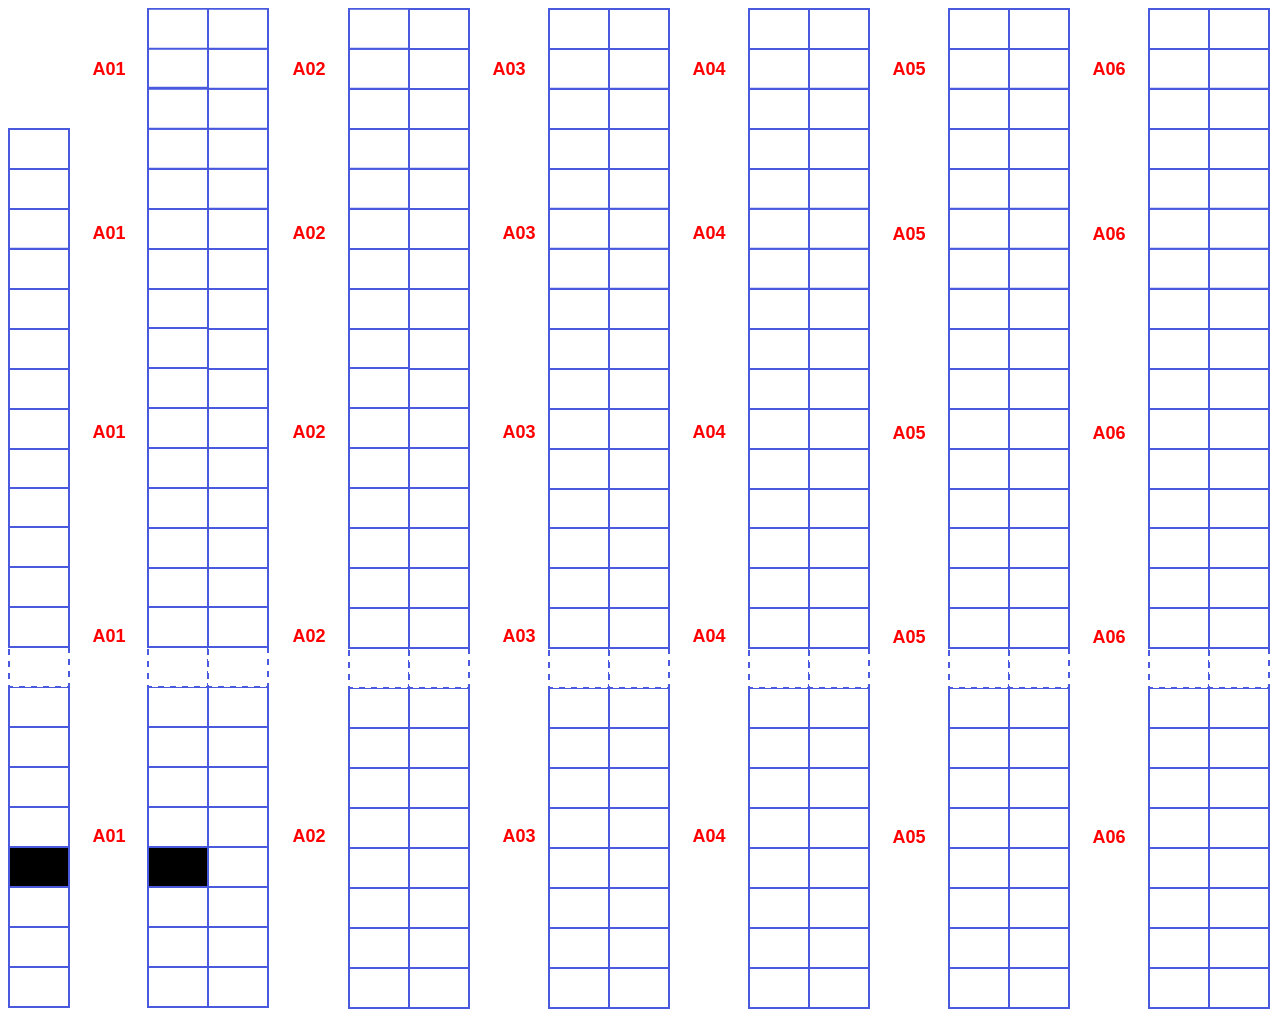
==== commit c6fdf04b: "feat(Seleccion de cuadrado)" ====
--- a/layout/index.html
+++ b/layout/index.html
@@ -3,6 +3,7 @@
 <head>
     <meta charset="UTF-8">
     <meta name="viewport" content="width=device-width, initial-scale=1.0">
+    <link rel="stylesheet" href="/layout/styles/rack.css">
     <title>Document</title>
 </head>
 <body>
@@ -1142,16 +1143,14 @@
                 </g>
                 <g data-cell-id="2AfzI6TzAcOyIPb1QmrC-28">
                     <g>
-                        <rect id="A01-07" x="1" y="839" width="60" height="40" fill="#ffffff" stroke="#495adf"
-                            stroke-width="2" pointer-events="all"
-                            style="fill: var(--ge-adaptive-bg, #ffffff); stroke: light-dark(rgb(73, 90, 223), rgb(237, 237, 237));" />
+                        <rect id="A01-07" class="rack" x="1" y="839" width="60" height="40" stroke="#495adf"
+                            stroke-width="2" pointer-events="all"/>
                     </g>
                 </g>
                 <g data-cell-id="2AfzI6TzAcOyIPb1QmrC-29">
                     <g>
-                        <rect id="A01-08" x="140" y="839" width="60" height="40" fill="#ffffff" stroke="#495adf"
-                            stroke-width="2" pointer-events="all"
-                            style="fill: var(--ge-adaptive-bg, #ffffff); stroke: light-dark(rgb(73, 90, 223), rgb(237, 237, 237));" />
+                        <rect id="A01-08" x="140" y="839" width="60" height="40" stroke="#495adf"
+                            stroke-width="2" pointer-events="all"/>
                     </g>
                 </g>
                 <g data-cell-id="2AfzI6TzAcOyIPb1QmrC-30">
@@ -1240,189 +1239,189 @@
                 </g>
                 <g data-cell-id="2AfzI6TzAcOyIPb1QmrC-42">
                     <g>
-                        <rect id="A01-01" x="1" y="559" width="60" height="40" fill="#ffffff" stroke="#495adf"
+                        <rect id="A01-21" x="1" y="559" width="60" height="40" fill="#ffffff" stroke="#495adf"
                             stroke-width="2" pointer-events="all"
                             style="fill: var(--ge-adaptive-bg, #ffffff); stroke: light-dark(rgb(73, 90, 223), rgb(237, 237, 237));" />
                     </g>
                 </g>
                 <g data-cell-id="2AfzI6TzAcOyIPb1QmrC-43">
                     <g>
-                        <rect id="A01-01" x="140" y="559" width="60" height="40" fill="#ffffff" stroke="#495adf"
+                        <rect id="A01-22" x="140" y="559" width="60" height="40" fill="#ffffff" stroke="#495adf"
                             stroke-width="2" pointer-events="all"
                             style="fill: var(--ge-adaptive-bg, #ffffff); stroke: light-dark(rgb(73, 90, 223), rgb(237, 237, 237));" />
                     </g>
                 </g>
                 <g data-cell-id="2AfzI6TzAcOyIPb1QmrC-44">
                     <g>
-                        <rect id="A01-01" x="1" y="519" width="60" height="40" fill="#ffffff" stroke="#495adf"
+                        <rect id="A01-23" x="1" y="519" width="60" height="40" fill="#ffffff" stroke="#495adf"
                             stroke-width="2" pointer-events="all"
                             style="fill: var(--ge-adaptive-bg, #ffffff); stroke: light-dark(rgb(73, 90, 223), rgb(237, 237, 237));" />
                     </g>
                 </g>
                 <g data-cell-id="2AfzI6TzAcOyIPb1QmrC-45">
                     <g>
-                        <rect id="A01-01" x="140" y="520" width="60" height="40" fill="#ffffff" stroke="#495adf"
+                        <rect id="A01-24" x="140" y="520" width="60" height="40" fill="#ffffff" stroke="#495adf"
                             stroke-width="2" pointer-events="all"
                             style="fill: var(--ge-adaptive-bg, #ffffff); stroke: light-dark(rgb(73, 90, 223), rgb(237, 237, 237));" />
                     </g>
                 </g>
                 <g data-cell-id="2AfzI6TzAcOyIPb1QmrC-46">
                     <g>
-                        <rect id="A01-01" x="1" y="479" width="60" height="40" fill="#ffffff" stroke="#495adf"
+                        <rect id="A01-25" x="1" y="479" width="60" height="40" fill="#ffffff" stroke="#495adf"
                             stroke-width="2" pointer-events="all"
                             style="fill: var(--ge-adaptive-bg, #ffffff); stroke: light-dark(rgb(73, 90, 223), rgb(237, 237, 237));" />
                     </g>
                 </g>
                 <g data-cell-id="2AfzI6TzAcOyIPb1QmrC-47">
                     <g>
-                        <rect id="A01-01" x="140" y="480" width="60" height="40" fill="#ffffff" stroke="#495adf"
+                        <rect id="A01-26" x="140" y="480" width="60" height="40" fill="#ffffff" stroke="#495adf"
                             stroke-width="2" pointer-events="all"
                             style="fill: var(--ge-adaptive-bg, #ffffff); stroke: light-dark(rgb(73, 90, 223), rgb(237, 237, 237));" />
                     </g>
                 </g>
                 <g data-cell-id="2AfzI6TzAcOyIPb1QmrC-48">
                     <g>
-                        <rect id="A01-01" x="1" y="440" width="60" height="40" fill="#ffffff" stroke="#495adf"
+                        <rect id="A01-27" x="1" y="440" width="60" height="40" fill="#ffffff" stroke="#495adf"
                             stroke-width="2" pointer-events="all"
                             style="fill: var(--ge-adaptive-bg, #ffffff); stroke: light-dark(rgb(73, 90, 223), rgb(237, 237, 237));" />
                     </g>
                 </g>
                 <g data-cell-id="2AfzI6TzAcOyIPb1QmrC-49">
                     <g>
-                        <rect id="A01-01" x="140" y="440" width="60" height="40" fill="#ffffff" stroke="#495adf"
+                        <rect id="A01-28" x="140" y="440" width="60" height="40" fill="#ffffff" stroke="#495adf"
                             stroke-width="2" pointer-events="all"
                             style="fill: var(--ge-adaptive-bg, #ffffff); stroke: light-dark(rgb(73, 90, 223), rgb(237, 237, 237));" />
                     </g>
                 </g>
                 <g data-cell-id="2AfzI6TzAcOyIPb1QmrC-50">
                     <g>
-                        <rect id="A01-01" x="1" y="401" width="60" height="40" fill="#ffffff" stroke="#495adf"
+                        <rect id="A01-29" x="1" y="401" width="60" height="40" fill="#ffffff" stroke="#495adf"
                             stroke-width="2" pointer-events="all"
                             style="fill: var(--ge-adaptive-bg, #ffffff); stroke: light-dark(rgb(73, 90, 223), rgb(237, 237, 237));" />
                     </g>
                 </g>
                 <g data-cell-id="2AfzI6TzAcOyIPb1QmrC-51">
                     <g>
-                        <rect id="A01-01" x="140" y="400" width="60" height="40" fill="#ffffff" stroke="#495adf"
+                        <rect id="A01-30" x="140" y="400" width="60" height="40" fill="#ffffff" stroke="#495adf"
                             stroke-width="2" pointer-events="all"
                             style="fill: var(--ge-adaptive-bg, #ffffff); stroke: light-dark(rgb(73, 90, 223), rgb(237, 237, 237));" />
                     </g>
                 </g>
                 <g data-cell-id="2AfzI6TzAcOyIPb1QmrC-52">
                     <g>
-                        <rect id="A01-01" x="1" y="361" width="60" height="40" fill="#ffffff" stroke="#495adf"
+                        <rect id="A01-31" x="1" y="361" width="60" height="40" fill="#ffffff" stroke="#495adf"
                             stroke-width="2" pointer-events="all"
                             style="fill: var(--ge-adaptive-bg, #ffffff); stroke: light-dark(rgb(73, 90, 223), rgb(237, 237, 237));" />
                     </g>
                 </g>
                 <g data-cell-id="2AfzI6TzAcOyIPb1QmrC-53">
                     <g>
-                        <rect id="A01-01" x="140" y="360" width="60" height="40" fill="#ffffff" stroke="#495adf"
+                        <rect id="A01-32" x="140" y="360" width="60" height="40" fill="#ffffff" stroke="#495adf"
                             stroke-width="2" pointer-events="all"
                             style="fill: var(--ge-adaptive-bg, #ffffff); stroke: light-dark(rgb(73, 90, 223), rgb(237, 237, 237));" />
                     </g>
                 </g>
                 <g data-cell-id="2AfzI6TzAcOyIPb1QmrC-54">
                     <g>
-                        <rect id="A01-01" x="1" y="321" width="60" height="40" fill="#ffffff" stroke="#495adf"
+                        <rect id="A01-33" x="1" y="321" width="60" height="40" fill="#ffffff" stroke="#495adf"
                             stroke-width="2" pointer-events="all"
                             style="fill: var(--ge-adaptive-bg, #ffffff); stroke: light-dark(rgb(73, 90, 223), rgb(237, 237, 237));" />
                     </g>
                 </g>
                 <g data-cell-id="2AfzI6TzAcOyIPb1QmrC-55">
                     <g>
-                        <rect id="A01-01" x="140" y="320" width="60" height="40" fill="#ffffff" stroke="#495adf"
+                        <rect id="A01-34" x="140" y="320" width="60" height="40" fill="#ffffff" stroke="#495adf"
                             stroke-width="2" pointer-events="all"
                             style="fill: var(--ge-adaptive-bg, #ffffff); stroke: light-dark(rgb(73, 90, 223), rgb(237, 237, 237));" />
                     </g>
                 </g>
                 <g data-cell-id="2AfzI6TzAcOyIPb1QmrC-56">
                     <g>
-                        <rect id="A01-01" x="1" y="281" width="60" height="40" fill="#ffffff" stroke="#495adf"
+                        <rect id="A01-35" x="1" y="281" width="60" height="40" fill="#ffffff" stroke="#495adf"
                             stroke-width="2" pointer-events="all"
                             style="fill: var(--ge-adaptive-bg, #ffffff); stroke: light-dark(rgb(73, 90, 223), rgb(237, 237, 237));" />
                     </g>
                 </g>
                 <g data-cell-id="2AfzI6TzAcOyIPb1QmrC-57">
                     <g>
-                        <rect id="A01-01" x="140" y="280" width="60" height="40" fill="#ffffff" stroke="#495adf"
+                        <rect id="A01-36" x="140" y="280" width="60" height="40" fill="#ffffff" stroke="#495adf"
                             stroke-width="2" pointer-events="all"
                             style="fill: var(--ge-adaptive-bg, #ffffff); stroke: light-dark(rgb(73, 90, 223), rgb(237, 237, 237));" />
                     </g>
                 </g>
                 <g data-cell-id="2AfzI6TzAcOyIPb1QmrC-58">
                     <g>
-                        <rect id="A01-01" x="1" y="241" width="60" height="40" fill="#ffffff" stroke="#495adf"
+                        <rect id="A01-38" x="1" y="241" width="60" height="40" fill="#ffffff" stroke="#495adf"
                             stroke-width="2" pointer-events="all"
                             style="fill: var(--ge-adaptive-bg, #ffffff); stroke: light-dark(rgb(73, 90, 223), rgb(237, 237, 237));" />
                     </g>
                 </g>
                 <g data-cell-id="2AfzI6TzAcOyIPb1QmrC-59">
                     <g>
-                        <rect id="A01-01" x="140" y="241" width="60" height="40" fill="#ffffff" stroke="#495adf"
+                        <rect id="A01-39" x="140" y="241" width="60" height="40" fill="#ffffff" stroke="#495adf"
                             stroke-width="2" pointer-events="all"
                             style="fill: var(--ge-adaptive-bg, #ffffff); stroke: light-dark(rgb(73, 90, 223), rgb(237, 237, 237));" />
                     </g>
                 </g>
                 <g data-cell-id="2AfzI6TzAcOyIPb1QmrC-60">
                     <g>
-                        <rect id="A01-01" x="1" y="200.75" width="60" height="40" fill="#ffffff"
+                        <rect id="A01-40" x="1" y="200.75" width="60" height="40" fill="#ffffff"
                             stroke="#495adf" stroke-width="2" pointer-events="all"
                             style="fill: var(--ge-adaptive-bg, #ffffff); stroke: light-dark(rgb(73, 90, 223), rgb(237, 237, 237));" />
                     </g>
                 </g>
                 <g data-cell-id="2AfzI6TzAcOyIPb1QmrC-61">
                     <g>
-                        <rect id="A01-01" x="140" y="201" width="60" height="40" fill="#ffffff" stroke="#495adf"
+                        <rect id="A01-41" x="140" y="201" width="60" height="40" fill="#ffffff" stroke="#495adf"
                             stroke-width="2" pointer-events="all"
                             style="fill: var(--ge-adaptive-bg, #ffffff); stroke: light-dark(rgb(73, 90, 223), rgb(237, 237, 237));" />
                     </g>
                 </g>
                 <g data-cell-id="2AfzI6TzAcOyIPb1QmrC-62">
                     <g>
-                        <rect id="A01-01" x="1" y="161" width="60" height="40" fill="#ffffff" stroke="#495adf"
+                        <rect id="A01-42" x="1" y="161" width="60" height="40" fill="#ffffff" stroke="#495adf"
                             stroke-width="2" pointer-events="all"
                             style="fill: var(--ge-adaptive-bg, #ffffff); stroke: light-dark(rgb(73, 90, 223), rgb(237, 237, 237));" />
                     </g>
                 </g>
                 <g data-cell-id="2AfzI6TzAcOyIPb1QmrC-63">
                     <g>
-                        <rect id="A01-01" x="140" y="161" width="60" height="40" fill="#ffffff" stroke="#495adf"
+                        <rect id="A01-43" x="140" y="161" width="60" height="40" fill="#ffffff" stroke="#495adf"
                             stroke-width="2" pointer-events="all"
                             style="fill: var(--ge-adaptive-bg, #ffffff); stroke: light-dark(rgb(73, 90, 223), rgb(237, 237, 237));" />
                     </g>
                 </g>
                 <g data-cell-id="2AfzI6TzAcOyIPb1QmrC-65">
                     <g>
-                        <rect id="A01-01" x="1" y="121" width="60" height="40" fill="#ffffff" stroke="#495adf"
+                        <rect id="A01-44" x="1" y="121" width="60" height="40" fill="#ffffff" stroke="#495adf"
                             stroke-width="2" pointer-events="all"
                             style="fill: var(--ge-adaptive-bg, #ffffff); stroke: light-dark(rgb(73, 90, 223), rgb(237, 237, 237));" />
                     </g>
                 </g>
                 <g data-cell-id="2AfzI6TzAcOyIPb1QmrC-66">
                     <g>
-                        <rect id="A01-01" x="140" y="120.75" width="60" height="40" fill="#ffffff"
+                        <rect id="A01-45" x="140" y="120.75" width="60" height="40" fill="#ffffff"
                             stroke="#495adf" stroke-width="2" pointer-events="all"
                             style="fill: var(--ge-adaptive-bg, #ffffff); stroke: light-dark(rgb(73, 90, 223), rgb(237, 237, 237));" />
                     </g>
                 </g>
                 <g data-cell-id="2AfzI6TzAcOyIPb1QmrC-73">
                     <g>
-                        <rect id="A01-01" x="140" y="80.75" width="60" height="40" fill="#ffffff"
+                        <rect id="A01-46" x="140" y="80.75" width="60" height="40" fill="#ffffff"
                             stroke="#495adf" stroke-width="2" pointer-events="all"
                             style="fill: var(--ge-adaptive-bg, #ffffff); stroke: light-dark(rgb(73, 90, 223), rgb(237, 237, 237));" />
                     </g>
                 </g>
                 <g data-cell-id="2AfzI6TzAcOyIPb1QmrC-74">
                     <g>
-                        <rect id="A01-01" x="140" y="39.75" width="60" height="40" fill="#ffffff"
+                        <rect id="A01-47" x="140" y="39.75" width="60" height="40" fill="#ffffff"
                             stroke="#495adf" stroke-width="2" pointer-events="all"
                             style="fill: var(--ge-adaptive-bg, #ffffff); stroke: light-dark(rgb(73, 90, 223), rgb(237, 237, 237));" />
                     </g>
                 </g>
                 <g data-cell-id="2AfzI6TzAcOyIPb1QmrC-75">
                     <g>
-                        <rect id="A01-01" x="140" y="0.75" width="60" height="40" fill="#ffffff"
+                        <rect id="A01-48" x="140" y="0.75" width="60" height="40" fill="#ffffff"
                             stroke="#495adf" stroke-width="2" pointer-events="all"
                             style="fill: var(--ge-adaptive-bg, #ffffff); stroke: light-dark(rgb(73, 90, 223), rgb(237, 237, 237));" />
                     </g>
@@ -4064,5 +4063,6 @@
     </g>
 </svg>
 <script src="/layout/scripts/script.js"></script>
+<script src="/layout/scripts/Ubicaciones.js"></script>
 </body>
 </html>
--- a/layout/styles/rack.css
+++ b/layout/styles/rack.css
@@ -0,0 +1,3 @@
+.seleccionado {
+    fill: #a7c957;
+}
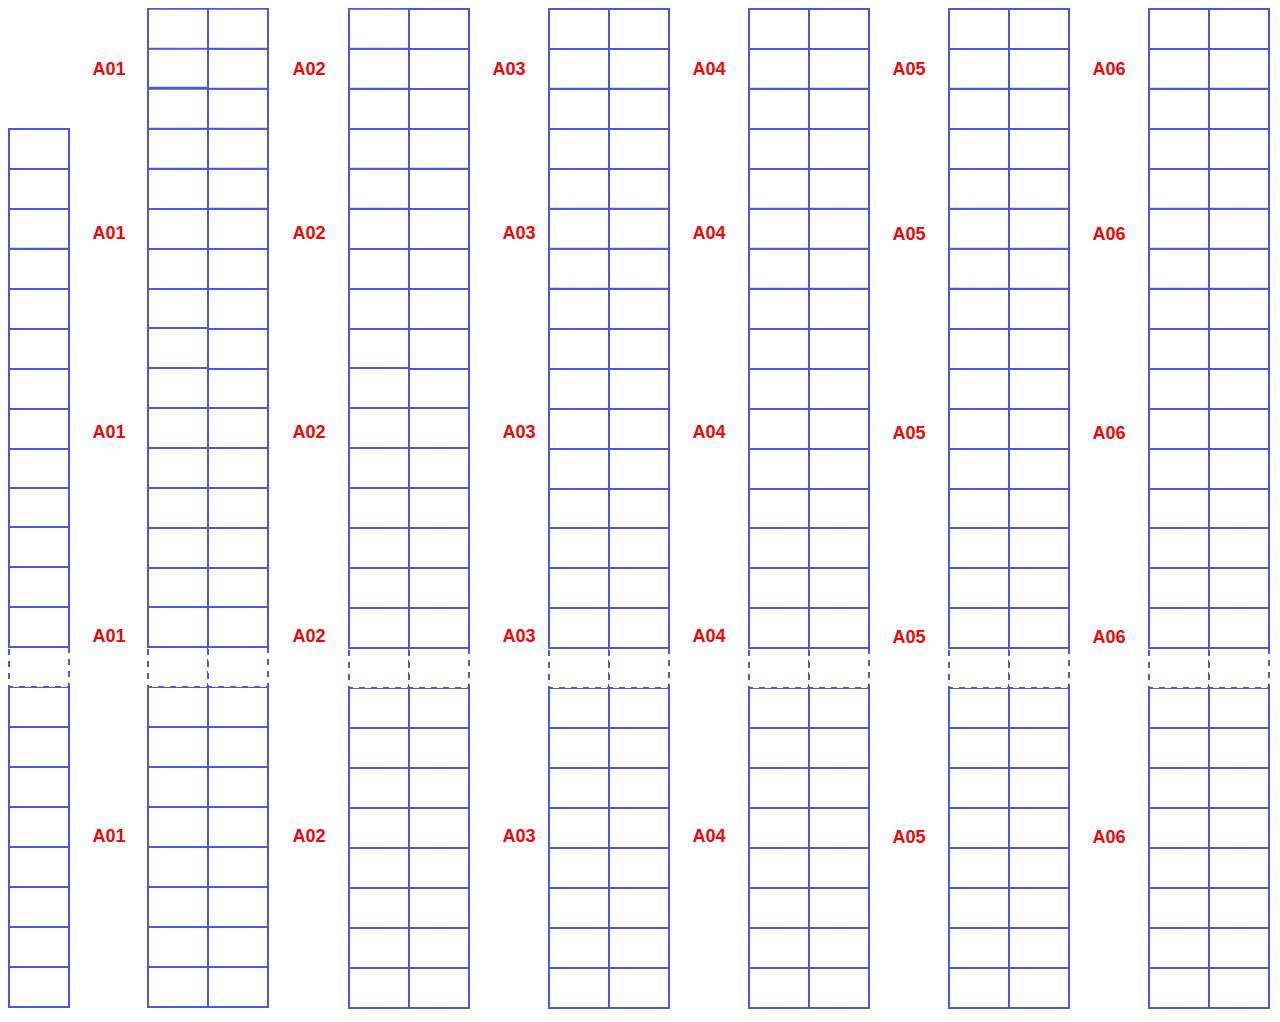
==== commit f78e4816: "fix(Layout tema claro)" ====
--- a/layout/index.html
+++ b/layout/index.html
@@ -14,8 +14,7 @@
     content="&lt;mxfile host=&quot;app.diagrams.net&quot; scale=&quot;1&quot; border=&quot;0&quot;&gt;&#10;  &lt;diagram name=&quot;Página-1&quot; id=&quot;JWuzDv1WMfjE7XHGATNm&quot;&gt;&#10;    &lt;mxGraphModel dx=&quot;852&quot; dy=&quot;477&quot; grid=&quot;1&quot; gridSize=&quot;10&quot; guides=&quot;1&quot; tooltips=&quot;1&quot; connect=&quot;1&quot; arrows=&quot;1&quot; fold=&quot;1&quot; page=&quot;1&quot; pageScale=&quot;1&quot; pageWidth=&quot;1920&quot; pageHeight=&quot;1080&quot; math=&quot;0&quot; shadow=&quot;0&quot;&gt;&#10;      &lt;root&gt;&#10;        &lt;mxCell id=&quot;0&quot; /&gt;&#10;        &lt;mxCell id=&quot;1&quot; parent=&quot;0&quot; /&gt;&#10;        &lt;mxCell id=&quot;GVnvAfSv9PY7ck2qSHIX-31&quot; parent=&quot;1&quot; style=&quot;text;html=1;whiteSpace=wrap;strokeColor=none;fillColor=none;align=center;verticalAlign=middle;rounded=0;rotation=0;fontStyle=1;fontSize=18;fontColor=#FF0000;&quot; value=&quot;A01&quot; vertex=&quot;1&quot;&gt;&#10;          &lt;mxGeometry height=&quot;30&quot; width=&quot;60&quot; x=&quot;190&quot; y=&quot;853&quot; as=&quot;geometry&quot; /&gt;&#10;        &lt;/mxCell&gt;&#10;        &lt;mxCell id=&quot;GVnvAfSv9PY7ck2qSHIX-466&quot; parent=&quot;1&quot; style=&quot;text;html=1;whiteSpace=wrap;strokeColor=none;fillColor=none;align=center;verticalAlign=middle;rounded=0;rotation=0;fontStyle=1;fontSize=18;fontColor=#FF0000;&quot; value=&quot;A01&quot; vertex=&quot;1&quot;&gt;&#10;          &lt;mxGeometry height=&quot;30&quot; width=&quot;60&quot; x=&quot;189.99980515339462&quot; y=&quot;652.8198051533947&quot; as=&quot;geometry&quot; /&gt;&#10;        &lt;/mxCell&gt;&#10;        &lt;mxCell id=&quot;GVnvAfSv9PY7ck2qSHIX-469&quot; parent=&quot;1&quot; style=&quot;text;html=1;whiteSpace=wrap;strokeColor=none;fillColor=none;align=center;verticalAlign=middle;rounded=0;rotation=0;fontColor=#FF0000;fontStyle=1;fontSize=18;&quot; value=&quot;A01&quot; vertex=&quot;1&quot;&gt;&#10;          &lt;mxGeometry height=&quot;30&quot; width=&quot;60&quot; x=&quot;190&quot; y=&quot;449&quot; as=&quot;geometry&quot; /&gt;&#10;        &lt;/mxCell&gt;&#10;        &lt;mxCell id=&quot;GVnvAfSv9PY7ck2qSHIX-470&quot; parent=&quot;1&quot; style=&quot;text;html=1;whiteSpace=wrap;strokeColor=none;fillColor=none;align=center;verticalAlign=middle;rounded=0;rotation=0;fontColor=#FF0000;fontStyle=1;fontSize=18;&quot; value=&quot;A01&quot; vertex=&quot;1&quot;&gt;&#10;          &lt;mxGeometry height=&quot;30&quot; width=&quot;60&quot; x=&quot;190&quot; y=&quot;250&quot; as=&quot;geometry&quot; /&gt;&#10;        &lt;/mxCell&gt;&#10;        &lt;mxCell id=&quot;GVnvAfSv9PY7ck2qSHIX-471&quot; parent=&quot;1&quot; style=&quot;text;html=1;whiteSpace=wrap;strokeColor=none;fillColor=none;align=center;verticalAlign=middle;rounded=0;rotation=0;fontColor=#FF0000;fontStyle=1;fontSize=18;&quot; value=&quot;A01&quot; vertex=&quot;1&quot;&gt;&#10;          &lt;mxGeometry height=&quot;30&quot; width=&quot;60&quot; x=&quot;190&quot; y=&quot;85.75&quot; as=&quot;geometry&quot; /&gt;&#10;        &lt;/mxCell&gt;&#10;        &lt;mxCell id=&quot;GVnvAfSv9PY7ck2qSHIX-472&quot; parent=&quot;1&quot; style=&quot;text;html=1;whiteSpace=wrap;strokeColor=none;fillColor=none;align=center;verticalAlign=middle;rounded=0;rotation=0;fontStyle=1;fontSize=18;fontColor=#FF0000;&quot; value=&quot;A02&quot; vertex=&quot;1&quot;&gt;&#10;          &lt;mxGeometry height=&quot;30&quot; width=&quot;60&quot; x=&quot;390.0001948466054&quot; y=&quot;853&quot; as=&quot;geometry&quot; /&gt;&#10;        &lt;/mxCell&gt;&#10;        &lt;mxCell id=&quot;GVnvAfSv9PY7ck2qSHIX-473&quot; parent=&quot;1&quot; style=&quot;text;html=1;whiteSpace=wrap;strokeColor=none;fillColor=none;align=center;verticalAlign=middle;rounded=0;rotation=0;fontStyle=1;fontSize=18;fontColor=#FF0000;&quot; value=&quot;A02&quot; vertex=&quot;1&quot;&gt;&#10;          &lt;mxGeometry height=&quot;30&quot; width=&quot;60&quot; x=&quot;390&quot; y=&quot;652.8198051533946&quot; as=&quot;geometry&quot; /&gt;&#10;        &lt;/mxCell&gt;&#10;        &lt;mxCell id=&quot;GVnvAfSv9PY7ck2qSHIX-474&quot; parent=&quot;1&quot; style=&quot;text;html=1;whiteSpace=wrap;strokeColor=none;fillColor=none;align=center;verticalAlign=middle;rounded=0;rotation=0;fontColor=#FF0000;fontStyle=1;fontSize=18;&quot; value=&quot;A02&quot; vertex=&quot;1&quot;&gt;&#10;          &lt;mxGeometry height=&quot;30&quot; width=&quot;60&quot; x=&quot;390.0001948466054&quot; y=&quot;449&quot; as=&quot;geometry&quot; /&gt;&#10;        &lt;/mxCell&gt;&#10;        &lt;mxCell id=&quot;GVnvAfSv9PY7ck2qSHIX-475&quot; parent=&quot;1&quot; style=&quot;text;html=1;whiteSpace=wrap;strokeColor=none;fillColor=none;align=center;verticalAlign=middle;rounded=0;rotation=0;fontColor=#FF0000;fontStyle=1;fontSize=18;&quot; value=&quot;A02&quot; vertex=&quot;1&quot;&gt;&#10;          &lt;mxGeometry height=&quot;30&quot; width=&quot;60&quot; x=&quot;390.0001948466054&quot; y=&quot;250&quot; as=&quot;geometry&quot; /&gt;&#10;        &lt;/mxCell&gt;&#10;        &lt;mxCell id=&quot;GVnvAfSv9PY7ck2qSHIX-476&quot; parent=&quot;1&quot; style=&quot;text;html=1;whiteSpace=wrap;strokeColor=none;fillColor=none;align=center;verticalAlign=middle;rounded=0;rotation=0;fontColor=#FF0000;fontStyle=1;fontSize=18;&quot; value=&quot;A02&quot; vertex=&quot;1&quot;&gt;&#10;          &lt;mxGeometry height=&quot;30&quot; width=&quot;60&quot; x=&quot;390.0001948466054&quot; y=&quot;85.75&quot; as=&quot;geometry&quot; /&gt;&#10;        &lt;/mxCell&gt;&#10;        &lt;mxCell id=&quot;GVnvAfSv9PY7ck2qSHIX-477&quot; parent=&quot;1&quot; style=&quot;text;html=1;whiteSpace=wrap;strokeColor=none;fillColor=none;align=center;verticalAlign=middle;rounded=0;rotation=0;fontStyle=1;fontSize=18;fontColor=#FF0000;&quot; value=&quot;A03&quot; vertex=&quot;1&quot;&gt;&#10;          &lt;mxGeometry height=&quot;30&quot; width=&quot;60&quot; x=&quot;600.0001948466054&quot; y=&quot;853&quot; as=&quot;geometry&quot; /&gt;&#10;        &lt;/mxCell&gt;&#10;        &lt;mxCell id=&quot;GVnvAfSv9PY7ck2qSHIX-478&quot; parent=&quot;1&quot; style=&quot;text;html=1;whiteSpace=wrap;strokeColor=none;fillColor=none;align=center;verticalAlign=middle;rounded=0;rotation=0;fontStyle=1;fontSize=18;fontColor=#FF0000;&quot; value=&quot;A03&quot; vertex=&quot;1&quot;&gt;&#10;          &lt;mxGeometry height=&quot;30&quot; width=&quot;60&quot; x=&quot;600&quot; y=&quot;652.8198051533946&quot; as=&quot;geometry&quot; /&gt;&#10;        &lt;/mxCell&gt;&#10;        &lt;mxCell id=&quot;GVnvAfSv9PY7ck2qSHIX-479&quot; parent=&quot;1&quot; style=&quot;text;html=1;whiteSpace=wrap;strokeColor=none;fillColor=none;align=center;verticalAlign=middle;rounded=0;rotation=0;fontColor=#FF0000;fontStyle=1;fontSize=18;&quot; value=&quot;A03&quot; vertex=&quot;1&quot;&gt;&#10;          &lt;mxGeometry height=&quot;30&quot; width=&quot;60&quot; x=&quot;600.0001948466054&quot; y=&quot;449&quot; as=&quot;geometry&quot; /&gt;&#10;        &lt;/mxCell&gt;&#10;        &lt;mxCell id=&quot;GVnvAfSv9PY7ck2qSHIX-480&quot; parent=&quot;1&quot; style=&quot;text;html=1;whiteSpace=wrap;strokeColor=none;fillColor=none;align=center;verticalAlign=middle;rounded=0;rotation=0;fontColor=#FF0000;fontStyle=1;fontSize=18;&quot; value=&quot;A03&quot; vertex=&quot;1&quot;&gt;&#10;          &lt;mxGeometry height=&quot;30&quot; width=&quot;60&quot; x=&quot;600.0001948466054&quot; y=&quot;250&quot; as=&quot;geometry&quot; /&gt;&#10;        &lt;/mxCell&gt;&#10;        &lt;mxCell id=&quot;GVnvAfSv9PY7ck2qSHIX-481&quot; parent=&quot;1&quot; style=&quot;text;html=1;whiteSpace=wrap;strokeColor=none;fillColor=none;align=center;verticalAlign=middle;rounded=0;rotation=0;fontColor=#FF0000;fontStyle=1;fontSize=18;&quot; value=&quot;A03&quot; vertex=&quot;1&quot;&gt;&#10;          &lt;mxGeometry height=&quot;30&quot; width=&quot;60&quot; x=&quot;590.0001948466054&quot; y=&quot;85.75&quot; as=&quot;geometry&quot; /&gt;&#10;        &lt;/mxCell&gt;&#10;        &lt;mxCell id=&quot;GVnvAfSv9PY7ck2qSHIX-482&quot; parent=&quot;1&quot; style=&quot;text;html=1;whiteSpace=wrap;strokeColor=none;fillColor=none;align=center;verticalAlign=middle;rounded=0;rotation=0;fontStyle=1;fontSize=18;fontColor=#FF0000;&quot; value=&quot;A04&quot; vertex=&quot;1&quot;&gt;&#10;          &lt;mxGeometry height=&quot;30&quot; width=&quot;60&quot; x=&quot;790.0001948466054&quot; y=&quot;853&quot; as=&quot;geometry&quot; /&gt;&#10;        &lt;/mxCell&gt;&#10;        &lt;mxCell id=&quot;GVnvAfSv9PY7ck2qSHIX-483&quot; parent=&quot;1&quot; style=&quot;text;html=1;whiteSpace=wrap;strokeColor=none;fillColor=none;align=center;verticalAlign=middle;rounded=0;rotation=0;fontStyle=1;fontSize=18;fontColor=#FF0000;&quot; value=&quot;A04&quot; vertex=&quot;1&quot;&gt;&#10;          &lt;mxGeometry height=&quot;30&quot; width=&quot;60&quot; x=&quot;790&quot; y=&quot;652.8198051533946&quot; as=&quot;geometry&quot; /&gt;&#10;        &lt;/mxCell&gt;&#10;        &lt;mxCell id=&quot;GVnvAfSv9PY7ck2qSHIX-484&quot; parent=&quot;1&quot; style=&quot;text;html=1;whiteSpace=wrap;strokeColor=none;fillColor=none;align=center;verticalAlign=middle;rounded=0;rotation=0;fontColor=#FF0000;fontStyle=1;fontSize=18;&quot; value=&quot;A04&quot; vertex=&quot;1&quot;&gt;&#10;          &lt;mxGeometry height=&quot;30&quot; width=&quot;60&quot; x=&quot;790.0001948466054&quot; y=&quot;449&quot; as=&quot;geometry&quot; /&gt;&#10;        &lt;/mxCell&gt;&#10;        &lt;mxCell id=&quot;GVnvAfSv9PY7ck2qSHIX-485&quot; parent=&quot;1&quot; style=&quot;text;html=1;whiteSpace=wrap;strokeColor=none;fillColor=none;align=center;verticalAlign=middle;rounded=0;rotation=0;fontColor=#FF0000;fontStyle=1;fontSize=18;&quot; value=&quot;A04&quot; vertex=&quot;1&quot;&gt;&#10;          &lt;mxGeometry height=&quot;30&quot; width=&quot;60&quot; x=&quot;790.0001948466054&quot; y=&quot;250&quot; as=&quot;geometry&quot; /&gt;&#10;        &lt;/mxCell&gt;&#10;        &lt;mxCell id=&quot;GVnvAfSv9PY7ck2qSHIX-486&quot; parent=&quot;1&quot; style=&quot;text;html=1;whiteSpace=wrap;strokeColor=none;fillColor=none;align=center;verticalAlign=middle;rounded=0;rotation=0;fontColor=#FF0000;fontStyle=1;fontSize=18;&quot; value=&quot;A04&quot; vertex=&quot;1&quot;&gt;&#10;          &lt;mxGeometry height=&quot;30&quot; width=&quot;60&quot; x=&quot;790.0001948466054&quot; y=&quot;85.75&quot; as=&quot;geometry&quot; /&gt;&#10;        &lt;/mxCell&gt;&#10;        &lt;mxCell id=&quot;GVnvAfSv9PY7ck2qSHIX-487&quot; parent=&quot;1&quot; style=&quot;text;html=1;whiteSpace=wrap;strokeColor=none;fillColor=none;align=center;verticalAlign=middle;rounded=0;rotation=0;fontStyle=1;fontSize=18;fontColor=#FF0000;&quot; value=&quot;A05&quot; vertex=&quot;1&quot;&gt;&#10;          &lt;mxGeometry height=&quot;30&quot; width=&quot;60&quot; x=&quot;990.0001948466054&quot; y=&quot;854&quot; as=&quot;geometry&quot; /&gt;&#10;        &lt;/mxCell&gt;&#10;        &lt;mxCell id=&quot;GVnvAfSv9PY7ck2qSHIX-488&quot; parent=&quot;1&quot; style=&quot;text;html=1;whiteSpace=wrap;strokeColor=none;fillColor=none;align=center;verticalAlign=middle;rounded=0;rotation=0;fontStyle=1;fontSize=18;fontColor=#FF0000;&quot; value=&quot;A05&quot; vertex=&quot;1&quot;&gt;&#10;          &lt;mxGeometry height=&quot;30&quot; width=&quot;60&quot; x=&quot;990&quot; y=&quot;653.8198051533946&quot; as=&quot;geometry&quot; /&gt;&#10;        &lt;/mxCell&gt;&#10;        &lt;mxCell id=&quot;GVnvAfSv9PY7ck2qSHIX-489&quot; parent=&quot;1&quot; style=&quot;text;html=1;whiteSpace=wrap;strokeColor=none;fillColor=none;align=center;verticalAlign=middle;rounded=0;rotation=0;fontColor=#FF0000;fontStyle=1;fontSize=18;&quot; value=&quot;A05&quot; vertex=&quot;1&quot;&gt;&#10;          &lt;mxGeometry height=&quot;30&quot; width=&quot;60&quot; x=&quot;990.0001948466054&quot; y=&quot;450&quot; as=&quot;geometry&quot; /&gt;&#10;        &lt;/mxCell&gt;&#10;        &lt;mxCell id=&quot;GVnvAfSv9PY7ck2qSHIX-490&quot; parent=&quot;1&quot; style=&quot;text;html=1;whiteSpace=wrap;strokeColor=none;fillColor=none;align=center;verticalAlign=middle;rounded=0;rotation=0;fontColor=#FF0000;fontStyle=1;fontSize=18;&quot; value=&quot;A05&quot; vertex=&quot;1&quot;&gt;&#10;          &lt;mxGeometry height=&quot;30&quot; width=&quot;60&quot; x=&quot;990.0001948466054&quot; y=&quot;251&quot; as=&quot;geometry&quot; /&gt;&#10;        &lt;/mxCell&gt;&#10;        &lt;mxCell id=&quot;GVnvAfSv9PY7ck2qSHIX-491&quot; parent=&quot;1&quot; style=&quot;text;html=1;whiteSpace=wrap;strokeColor=none;fillColor=none;align=center;verticalAlign=middle;rounded=0;rotation=0;fontColor=#FF0000;fontStyle=1;fontSize=18;&quot; value=&quot;A05&quot; vertex=&quot;1&quot;&gt;&#10;          &lt;mxGeometry height=&quot;30&quot; width=&quot;60&quot; x=&quot;990.0001948466054&quot; y=&quot;85.75&quot; as=&quot;geometry&quot; /&gt;&#10;        &lt;/mxCell&gt;&#10;        &lt;mxCell id=&quot;GVnvAfSv9PY7ck2qSHIX-492&quot; parent=&quot;1&quot; style=&quot;text;html=1;whiteSpace=wrap;strokeColor=none;fillColor=none;align=center;verticalAlign=middle;rounded=0;rotation=0;fontStyle=1;fontSize=18;fontColor=#FF0000;&quot; value=&quot;A06&quot; vertex=&quot;1&quot;&gt;&#10;          &lt;mxGeometry height=&quot;30&quot; width=&quot;60&quot; x=&quot;1190.0001948466054&quot; y=&quot;854&quot; as=&quot;geometry&quot; /&gt;&#10;        &lt;/mxCell&gt;&#10;        &lt;mxCell id=&quot;GVnvAfSv9PY7ck2qSHIX-493&quot; parent=&quot;1&quot; style=&quot;text;html=1;whiteSpace=wrap;strokeColor=none;fillColor=none;align=center;verticalAlign=middle;rounded=0;rotation=0;fontStyle=1;fontSize=18;fontColor=#FF0000;&quot; value=&quot;A06&quot; vertex=&quot;1&quot;&gt;&#10;          &lt;mxGeometry height=&quot;30&quot; width=&quot;60&quot; x=&quot;1190&quot; y=&quot;653.8198051533946&quot; as=&quot;geometry&quot; /&gt;&#10;        &lt;/mxCell&gt;&#10;        &lt;mxCell id=&quot;GVnvAfSv9PY7ck2qSHIX-494&quot; parent=&quot;1&quot; style=&quot;text;html=1;whiteSpace=wrap;strokeColor=none;fillColor=none;align=center;verticalAlign=middle;rounded=0;rotation=0;fontColor=#FF0000;fontStyle=1;fontSize=18;&quot; value=&quot;A06&quot; vertex=&quot;1&quot;&gt;&#10;          &lt;mxGeometry height=&quot;30&quot; width=&quot;60&quot; x=&quot;1190.0001948466054&quot; y=&quot;450&quot; as=&quot;geometry&quot; /&gt;&#10;        &lt;/mxCell&gt;&#10;        &lt;mxCell id=&quot;GVnvAfSv9PY7ck2qSHIX-495&quot; parent=&quot;1&quot; style=&quot;text;html=1;whiteSpace=wrap;strokeColor=none;fillColor=none;align=center;verticalAlign=middle;rounded=0;rotation=0;fontColor=#FF0000;fontStyle=1;fontSize=18;&quot; value=&quot;A06&quot; vertex=&quot;1&quot;&gt;&#10;          &lt;mxGeometry height=&quot;30&quot; width=&quot;60&quot; x=&quot;1190.0001948466054&quot; y=&quot;251&quot; as=&quot;geometry&quot; /&gt;&#10;        &lt;/mxCell&gt;&#10;        &lt;mxCell id=&quot;GVnvAfSv9PY7ck2qSHIX-496&quot; parent=&quot;1&quot; style=&quot;text;html=1;whiteSpace=wrap;strokeColor=none;fillColor=none;align=center;verticalAlign=middle;rounded=0;rotation=0;fontColor=#FF0000;fontStyle=1;fontSize=18;&quot; value=&quot;A06&quot; vertex=&quot;1&quot;&gt;&#10;          &lt;mxGeometry height=&quot;30&quot; width=&quot;60&quot; x=&quot;1190.0001948466054&quot; y=&quot;85.75&quot; as=&quot;geometry&quot; /&gt;&#10;        &lt;/mxCell&gt;&#10;        &lt;mxCell id=&quot;GVnvAfSv9PY7ck2qSHIX-497&quot; parent=&quot;1&quot; style=&quot;text;html=1;whiteSpace=wrap;strokeColor=none;fillColor=none;align=center;verticalAlign=middle;rounded=0;rotation=0;fontStyle=1;fontSize=18;fontColor=#FF0000;&quot; value=&quot;A07&quot; vertex=&quot;1&quot;&gt;&#10;          &lt;mxGeometry height=&quot;30&quot; width=&quot;60&quot; x=&quot;1390.0001948466054&quot; y=&quot;854&quot; as=&quot;geometry&quot; /&gt;&#10;        &lt;/mxCell&gt;&#10;        &lt;mxCell id=&quot;GVnvAfSv9PY7ck2qSHIX-498&quot; parent=&quot;1&quot; style=&quot;text;html=1;whiteSpace=wrap;strokeColor=none;fillColor=none;align=center;verticalAlign=middle;rounded=0;rotation=0;fontStyle=1;fontSize=18;fontColor=#FF0000;&quot; value=&quot;A07&quot; vertex=&quot;1&quot;&gt;&#10;          &lt;mxGeometry height=&quot;30&quot; width=&quot;60&quot; x=&quot;1390&quot; y=&quot;653.8198051533946&quot; as=&quot;geometry&quot; /&gt;&#10;        &lt;/mxCell&gt;&#10;        &lt;mxCell id=&quot;GVnvAfSv9PY7ck2qSHIX-499&quot; parent=&quot;1&quot; style=&quot;text;html=1;whiteSpace=wrap;strokeColor=none;fillColor=none;align=center;verticalAlign=middle;rounded=0;rotation=0;fontColor=#FF0000;fontStyle=1;fontSize=18;&quot; value=&quot;A07&quot; vertex=&quot;1&quot;&gt;&#10;          &lt;mxGeometry height=&quot;30&quot; width=&quot;60&quot; x=&quot;1390.0001948466054&quot; y=&quot;450&quot; as=&quot;geometry&quot; /&gt;&#10;        &lt;/mxCell&gt;&#10;        &lt;mxCell id=&quot;GVnvAfSv9PY7ck2qSHIX-500&quot; parent=&quot;1&quot; style=&quot;text;html=1;whiteSpace=wrap;strokeColor=none;fillColor=none;align=center;verticalAlign=middle;rounded=0;rotation=0;fontColor=#FF0000;fontStyle=1;fontSize=18;&quot; value=&quot;A07&quot; vertex=&quot;1&quot;&gt;&#10;          &lt;mxGeometry height=&quot;30&quot; width=&quot;60&quot; x=&quot;1390.0001948466054&quot; y=&quot;251&quot; as=&quot;geometry&quot; /&gt;&#10;        &lt;/mxCell&gt;&#10;        &lt;mxCell id=&quot;GVnvAfSv9PY7ck2qSHIX-501&quot; parent=&quot;1&quot; style=&quot;text;html=1;whiteSpace=wrap;strokeColor=none;fillColor=none;align=center;verticalAlign=middle;rounded=0;rotation=0;fontColor=#FF0000;fontStyle=1;fontSize=18;&quot; value=&quot;A07&quot; vertex=&quot;1&quot;&gt;&#10;          &lt;mxGeometry height=&quot;30&quot; width=&quot;60&quot; x=&quot;1390.0001948466054&quot; y=&quot;85.75&quot; as=&quot;geometry&quot; /&gt;&#10;        &lt;/mxCell&gt;&#10;        &lt;mxCell id=&quot;GVnvAfSv9PY7ck2qSHIX-502&quot; parent=&quot;1&quot; style=&quot;text;html=1;whiteSpace=wrap;strokeColor=none;fillColor=none;align=center;verticalAlign=middle;rounded=0;rotation=0;fontStyle=1;fontSize=18;fontColor=#FF0000;&quot; value=&quot;A08&quot; vertex=&quot;1&quot;&gt;&#10;          &lt;mxGeometry height=&quot;30&quot; width=&quot;60&quot; x=&quot;1590.0001948466054&quot; y=&quot;853&quot; as=&quot;geometry&quot; /&gt;&#10;        &lt;/mxCell&gt;&#10;        &lt;mxCell id=&quot;GVnvAfSv9PY7ck2qSHIX-503&quot; parent=&quot;1&quot; style=&quot;text;html=1;whiteSpace=wrap;strokeColor=none;fillColor=none;align=center;verticalAlign=middle;rounded=0;rotation=0;fontStyle=1;fontSize=18;fontColor=#FF0000;&quot; value=&quot;A08&quot; vertex=&quot;1&quot;&gt;&#10;          &lt;mxGeometry height=&quot;30&quot; width=&quot;60&quot; x=&quot;1590&quot; y=&quot;652.8198051533946&quot; as=&quot;geometry&quot; /&gt;&#10;        &lt;/mxCell&gt;&#10;        &lt;mxCell id=&quot;GVnvAfSv9PY7ck2qSHIX-504&quot; parent=&quot;1&quot; style=&quot;text;html=1;whiteSpace=wrap;strokeColor=none;fillColor=none;align=center;verticalAlign=middle;rounded=0;rotation=0;fontColor=#FF0000;fontStyle=1;fontSize=18;&quot; value=&quot;A08&quot; vertex=&quot;1&quot;&gt;&#10;          &lt;mxGeometry height=&quot;30&quot; width=&quot;60&quot; x=&quot;1590.0001948466054&quot; y=&quot;449&quot; as=&quot;geometry&quot; /&gt;&#10;        &lt;/mxCell&gt;&#10;        &lt;mxCell id=&quot;GVnvAfSv9PY7ck2qSHIX-505&quot; parent=&quot;1&quot; style=&quot;text;html=1;whiteSpace=wrap;strokeColor=none;fillColor=none;align=center;verticalAlign=middle;rounded=0;rotation=0;fontColor=#FF0000;fontStyle=1;fontSize=18;&quot; value=&quot;A08&quot; vertex=&quot;1&quot;&gt;&#10;          &lt;mxGeometry height=&quot;30&quot; width=&quot;60&quot; x=&quot;1590.0001948466054&quot; y=&quot;250&quot; as=&quot;geometry&quot; /&gt;&#10;        &lt;/mxCell&gt;&#10;        &lt;mxCell id=&quot;GVnvAfSv9PY7ck2qSHIX-506&quot; parent=&quot;1&quot; style=&quot;text;html=1;whiteSpace=wrap;strokeColor=none;fillColor=none;align=center;verticalAlign=middle;rounded=0;rotation=0;fontColor=#FF0000;fontStyle=1;fontSize=18;&quot; value=&quot;A08&quot; vertex=&quot;1&quot;&gt;&#10;          &lt;mxGeometry height=&quot;30&quot; width=&quot;60&quot; x=&quot;1590.0001948466054&quot; y=&quot;85.75&quot; as=&quot;geometry&quot; /&gt;&#10;        &lt;/mxCell&gt;&#10;        &lt;object label=&quot;&quot; id=&quot;2AfzI6TzAcOyIPb1QmrC-20&quot;&gt;&#10;          &lt;mxCell parent=&quot;1&quot; style=&quot;rounded=0;whiteSpace=wrap;html=1;strokeWidth=2;strokeColor=light-dark(#495adf, #ededed);&quot; vertex=&quot;1&quot;&gt;&#10;            &lt;mxGeometry height=&quot;40&quot; width=&quot;60&quot; x=&quot;120&quot; y=&quot;999&quot; as=&quot;geometry&quot; /&gt;&#10;          &lt;/mxCell&gt;&#10;        &lt;/object&gt;&#10;        &lt;mxCell id=&quot;2AfzI6TzAcOyIPb1QmrC-22&quot; parent=&quot;1&quot; style=&quot;rounded=0;whiteSpace=wrap;html=1;strokeWidth=2;strokeColor=light-dark(#495adf, #ededed);&quot; value=&quot;&quot; vertex=&quot;1&quot;&gt;&#10;          &lt;mxGeometry height=&quot;40&quot; width=&quot;60&quot; x=&quot;259&quot; y=&quot;999&quot; as=&quot;geometry&quot; /&gt;&#10;        &lt;/mxCell&gt;&#10;        &lt;mxCell id=&quot;2AfzI6TzAcOyIPb1QmrC-24&quot; parent=&quot;1&quot; style=&quot;rounded=0;whiteSpace=wrap;html=1;strokeWidth=2;strokeColor=light-dark(#495adf, #ededed);&quot; value=&quot;&quot; vertex=&quot;1&quot;&gt;&#10;          &lt;mxGeometry height=&quot;40&quot; width=&quot;60&quot; x=&quot;120&quot; y=&quot;959&quot; as=&quot;geometry&quot; /&gt;&#10;        &lt;/mxCell&gt;&#10;        &lt;mxCell id=&quot;2AfzI6TzAcOyIPb1QmrC-25&quot; parent=&quot;1&quot; style=&quot;rounded=0;whiteSpace=wrap;html=1;strokeWidth=2;strokeColor=light-dark(#495adf, #ededed);&quot; value=&quot;&quot; vertex=&quot;1&quot;&gt;&#10;          &lt;mxGeometry height=&quot;40&quot; width=&quot;60&quot; x=&quot;259&quot; y=&quot;959&quot; as=&quot;geometry&quot; /&gt;&#10;        &lt;/mxCell&gt;&#10;        &lt;mxCell id=&quot;2AfzI6TzAcOyIPb1QmrC-26&quot; parent=&quot;1&quot; style=&quot;rounded=0;whiteSpace=wrap;html=1;strokeWidth=2;strokeColor=light-dark(#495adf, #ededed);&quot; value=&quot;&quot; vertex=&quot;1&quot;&gt;&#10;          &lt;mxGeometry height=&quot;40&quot; width=&quot;60&quot; x=&quot;120&quot; y=&quot;919&quot; as=&quot;geometry&quot; /&gt;&#10;        &lt;/mxCell&gt;&#10;        &lt;mxCell id=&quot;2AfzI6TzAcOyIPb1QmrC-27&quot; parent=&quot;1&quot; style=&quot;rounded=0;whiteSpace=wrap;html=1;strokeWidth=2;strokeColor=light-dark(#495adf, #ededed);&quot; value=&quot;&quot; vertex=&quot;1&quot;&gt;&#10;          &lt;mxGeometry height=&quot;40&quot; width=&quot;60&quot; x=&quot;259&quot; y=&quot;919&quot; as=&quot;geometry&quot; /&gt;&#10;        &lt;/mxCell&gt;&#10;        &lt;mxCell id=&quot;2AfzI6TzAcOyIPb1QmrC-28&quot; parent=&quot;1&quot; style=&quot;rounded=0;whiteSpace=wrap;html=1;strokeWidth=2;strokeColor=light-dark(#495adf, #ededed);&quot; value=&quot;&quot; vertex=&quot;1&quot;&gt;&#10;          &lt;mxGeometry height=&quot;40&quot; width=&quot;60&quot; x=&quot;120&quot; y=&quot;879&quot; as=&quot;geometry&quot; /&gt;&#10;        &lt;/mxCell&gt;&#10;        &lt;mxCell id=&quot;2AfzI6TzAcOyIPb1QmrC-29&quot; parent=&quot;1&quot; style=&quot;rounded=0;whiteSpace=wrap;html=1;strokeWidth=2;strokeColor=light-dark(#495adf, #ededed);&quot; value=&quot;&quot; vertex=&quot;1&quot;&gt;&#10;          &lt;mxGeometry height=&quot;40&quot; width=&quot;60&quot; x=&quot;259&quot; y=&quot;879&quot; as=&quot;geometry&quot; /&gt;&#10;        &lt;/mxCell&gt;&#10;        &lt;mxCell id=&quot;2AfzI6TzAcOyIPb1QmrC-30&quot; parent=&quot;1&quot; style=&quot;rounded=0;whiteSpace=wrap;html=1;strokeWidth=2;strokeColor=light-dark(#495adf, #ededed);&quot; value=&quot;&quot; vertex=&quot;1&quot;&gt;&#10;          &lt;mxGeometry height=&quot;40&quot; width=&quot;60&quot; x=&quot;120&quot; y=&quot;839&quot; as=&quot;geometry&quot; /&gt;&#10;        &lt;/mxCell&gt;&#10;        &lt;mxCell id=&quot;2AfzI6TzAcOyIPb1QmrC-31&quot; parent=&quot;1&quot; style=&quot;rounded=0;whiteSpace=wrap;html=1;strokeWidth=2;strokeColor=light-dark(#495adf, #ededed);&quot; value=&quot;&quot; vertex=&quot;1&quot;&gt;&#10;          &lt;mxGeometry height=&quot;40&quot; width=&quot;60&quot; x=&quot;259&quot; y=&quot;839&quot; as=&quot;geometry&quot; /&gt;&#10;        &lt;/mxCell&gt;&#10;        &lt;mxCell id=&quot;2AfzI6TzAcOyIPb1QmrC-32&quot; parent=&quot;1&quot; style=&quot;rounded=0;whiteSpace=wrap;html=1;strokeWidth=2;strokeColor=light-dark(#495adf, #ededed);&quot; value=&quot;&quot; vertex=&quot;1&quot;&gt;&#10;          &lt;mxGeometry height=&quot;40&quot; width=&quot;60&quot; x=&quot;120&quot; y=&quot;799&quot; as=&quot;geometry&quot; /&gt;&#10;        &lt;/mxCell&gt;&#10;        &lt;mxCell id=&quot;2AfzI6TzAcOyIPb1QmrC-33&quot; parent=&quot;1&quot; style=&quot;rounded=0;whiteSpace=wrap;html=1;strokeWidth=2;strokeColor=light-dark(#495adf, #ededed);&quot; value=&quot;&quot; vertex=&quot;1&quot;&gt;&#10;          &lt;mxGeometry height=&quot;40&quot; width=&quot;60&quot; x=&quot;259&quot; y=&quot;799&quot; as=&quot;geometry&quot; /&gt;&#10;        &lt;/mxCell&gt;&#10;        &lt;mxCell id=&quot;2AfzI6TzAcOyIPb1QmrC-34&quot; parent=&quot;1&quot; style=&quot;rounded=0;whiteSpace=wrap;html=1;strokeWidth=2;strokeColor=light-dark(#495adf, #ededed);&quot; value=&quot;&quot; vertex=&quot;1&quot;&gt;&#10;          &lt;mxGeometry height=&quot;40&quot; width=&quot;60&quot; x=&quot;120&quot; y=&quot;759&quot; as=&quot;geometry&quot; /&gt;&#10;        &lt;/mxCell&gt;&#10;        &lt;mxCell id=&quot;2AfzI6TzAcOyIPb1QmrC-35&quot; parent=&quot;1&quot; style=&quot;rounded=0;whiteSpace=wrap;html=1;strokeWidth=2;strokeColor=light-dark(#495adf, #ededed);&quot; value=&quot;&quot; vertex=&quot;1&quot;&gt;&#10;          &lt;mxGeometry height=&quot;40&quot; width=&quot;60&quot; x=&quot;259&quot; y=&quot;759&quot; as=&quot;geometry&quot; /&gt;&#10;        &lt;/mxCell&gt;&#10;        &lt;mxCell id=&quot;2AfzI6TzAcOyIPb1QmrC-36&quot; parent=&quot;1&quot; style=&quot;rounded=0;whiteSpace=wrap;html=1;strokeWidth=2;strokeColor=light-dark(#495adf, #ededed);&quot; value=&quot;&quot; vertex=&quot;1&quot;&gt;&#10;          &lt;mxGeometry height=&quot;40&quot; width=&quot;60&quot; x=&quot;120&quot; y=&quot;719&quot; as=&quot;geometry&quot; /&gt;&#10;        &lt;/mxCell&gt;&#10;        &lt;mxCell id=&quot;2AfzI6TzAcOyIPb1QmrC-37&quot; parent=&quot;1&quot; style=&quot;rounded=0;whiteSpace=wrap;html=1;strokeWidth=2;strokeColor=light-dark(#495adf, #ededed);&quot; value=&quot;&quot; vertex=&quot;1&quot;&gt;&#10;          &lt;mxGeometry height=&quot;40&quot; width=&quot;60&quot; x=&quot;259&quot; y=&quot;719&quot; as=&quot;geometry&quot; /&gt;&#10;        &lt;/mxCell&gt;&#10;        &lt;mxCell id=&quot;2AfzI6TzAcOyIPb1QmrC-38&quot; parent=&quot;1&quot; style=&quot;rounded=0;whiteSpace=wrap;html=1;strokeWidth=2;strokeColor=light-dark(#495adf, #ededed);dashed=1;&quot; value=&quot;&quot; vertex=&quot;1&quot;&gt;&#10;          &lt;mxGeometry height=&quot;40&quot; width=&quot;60&quot; x=&quot;120&quot; y=&quot;679&quot; as=&quot;geometry&quot; /&gt;&#10;        &lt;/mxCell&gt;&#10;        &lt;mxCell id=&quot;2AfzI6TzAcOyIPb1QmrC-39&quot; parent=&quot;1&quot; style=&quot;rounded=0;whiteSpace=wrap;html=1;strokeWidth=2;strokeColor=light-dark(#495adf, #ededed);dashed=1;&quot; value=&quot;&quot; vertex=&quot;1&quot;&gt;&#10;          &lt;mxGeometry height=&quot;40&quot; width=&quot;60&quot; x=&quot;259&quot; y=&quot;679&quot; as=&quot;geometry&quot; /&gt;&#10;        &lt;/mxCell&gt;&#10;        &lt;mxCell id=&quot;2AfzI6TzAcOyIPb1QmrC-40&quot; parent=&quot;1&quot; style=&quot;rounded=0;whiteSpace=wrap;html=1;strokeWidth=2;strokeColor=light-dark(#495adf, #ededed);&quot; value=&quot;&quot; vertex=&quot;1&quot;&gt;&#10;          &lt;mxGeometry height=&quot;40&quot; width=&quot;60&quot; x=&quot;120&quot; y=&quot;639&quot; as=&quot;geometry&quot; /&gt;&#10;        &lt;/mxCell&gt;&#10;        &lt;mxCell id=&quot;2AfzI6TzAcOyIPb1QmrC-41&quot; parent=&quot;1&quot; style=&quot;rounded=0;whiteSpace=wrap;html=1;strokeWidth=2;strokeColor=light-dark(#495adf, #ededed);&quot; value=&quot;&quot; vertex=&quot;1&quot;&gt;&#10;          &lt;mxGeometry height=&quot;40&quot; width=&quot;60&quot; x=&quot;259&quot; y=&quot;639&quot; as=&quot;geometry&quot; /&gt;&#10;        &lt;/mxCell&gt;&#10;        &lt;mxCell id=&quot;2AfzI6TzAcOyIPb1QmrC-42&quot; parent=&quot;1&quot; style=&quot;rounded=0;whiteSpace=wrap;html=1;strokeWidth=2;strokeColor=light-dark(#495adf, #ededed);&quot; value=&quot;&quot; vertex=&quot;1&quot;&gt;&#10;          &lt;mxGeometry height=&quot;40&quot; width=&quot;60&quot; x=&quot;120&quot; y=&quot;599&quot; as=&quot;geometry&quot; /&gt;&#10;        &lt;/mxCell&gt;&#10;        &lt;mxCell id=&quot;2AfzI6TzAcOyIPb1QmrC-43&quot; parent=&quot;1&quot; style=&quot;rounded=0;whiteSpace=wrap;html=1;strokeWidth=2;strokeColor=light-dark(#495adf, #ededed);&quot; value=&quot;&quot; vertex=&quot;1&quot;&gt;&#10;          &lt;mxGeometry height=&quot;40&quot; width=&quot;60&quot; x=&quot;259&quot; y=&quot;599&quot; as=&quot;geometry&quot; /&gt;&#10;        &lt;/mxCell&gt;&#10;        &lt;mxCell id=&quot;2AfzI6TzAcOyIPb1QmrC-44&quot; parent=&quot;1&quot; style=&quot;rounded=0;whiteSpace=wrap;html=1;strokeWidth=2;strokeColor=light-dark(#495adf, #ededed);&quot; value=&quot;&quot; vertex=&quot;1&quot;&gt;&#10;          &lt;mxGeometry height=&quot;40&quot; width=&quot;60&quot; x=&quot;120&quot; y=&quot;559&quot; as=&quot;geometry&quot; /&gt;&#10;        &lt;/mxCell&gt;&#10;        &lt;mxCell id=&quot;2AfzI6TzAcOyIPb1QmrC-45&quot; parent=&quot;1&quot; style=&quot;rounded=0;whiteSpace=wrap;html=1;strokeWidth=2;strokeColor=light-dark(#495adf, #ededed);&quot; value=&quot;&quot; vertex=&quot;1&quot;&gt;&#10;          &lt;mxGeometry height=&quot;40&quot; width=&quot;60&quot; x=&quot;259&quot; y=&quot;560&quot; as=&quot;geometry&quot; /&gt;&#10;        &lt;/mxCell&gt;&#10;        &lt;mxCell id=&quot;2AfzI6TzAcOyIPb1QmrC-46&quot; parent=&quot;1&quot; style=&quot;rounded=0;whiteSpace=wrap;html=1;strokeWidth=2;strokeColor=light-dark(#495adf, #ededed);&quot; value=&quot;&quot; vertex=&quot;1&quot;&gt;&#10;          &lt;mxGeometry height=&quot;40&quot; width=&quot;60&quot; x=&quot;120&quot; y=&quot;519&quot; as=&quot;geometry&quot; /&gt;&#10;        &lt;/mxCell&gt;&#10;        &lt;mxCell id=&quot;2AfzI6TzAcOyIPb1QmrC-47&quot; parent=&quot;1&quot; style=&quot;rounded=0;whiteSpace=wrap;html=1;strokeWidth=2;strokeColor=light-dark(#495adf, #ededed);&quot; value=&quot;&quot; vertex=&quot;1&quot;&gt;&#10;          &lt;mxGeometry height=&quot;40&quot; width=&quot;60&quot; x=&quot;259&quot; y=&quot;520&quot; as=&quot;geometry&quot; /&gt;&#10;        &lt;/mxCell&gt;&#10;        &lt;mxCell id=&quot;2AfzI6TzAcOyIPb1QmrC-48&quot; parent=&quot;1&quot; style=&quot;rounded=0;whiteSpace=wrap;html=1;strokeWidth=2;strokeColor=light-dark(#495adf, #ededed);&quot; value=&quot;&quot; vertex=&quot;1&quot;&gt;&#10;          &lt;mxGeometry height=&quot;40&quot; width=&quot;60&quot; x=&quot;120&quot; y=&quot;480&quot; as=&quot;geometry&quot; /&gt;&#10;        &lt;/mxCell&gt;&#10;        &lt;mxCell id=&quot;2AfzI6TzAcOyIPb1QmrC-49&quot; parent=&quot;1&quot; style=&quot;rounded=0;whiteSpace=wrap;html=1;strokeWidth=2;strokeColor=light-dark(#495adf, #ededed);&quot; value=&quot;&quot; vertex=&quot;1&quot;&gt;&#10;          &lt;mxGeometry height=&quot;40&quot; width=&quot;60&quot; x=&quot;259&quot; y=&quot;480&quot; as=&quot;geometry&quot; /&gt;&#10;        &lt;/mxCell&gt;&#10;        &lt;mxCell id=&quot;2AfzI6TzAcOyIPb1QmrC-50&quot; parent=&quot;1&quot; style=&quot;rounded=0;whiteSpace=wrap;html=1;strokeWidth=2;strokeColor=light-dark(#495adf, #ededed);&quot; value=&quot;&quot; vertex=&quot;1&quot;&gt;&#10;          &lt;mxGeometry height=&quot;40&quot; width=&quot;60&quot; x=&quot;120&quot; y=&quot;441&quot; as=&quot;geometry&quot; /&gt;&#10;        &lt;/mxCell&gt;&#10;        &lt;mxCell id=&quot;2AfzI6TzAcOyIPb1QmrC-51&quot; parent=&quot;1&quot; style=&quot;rounded=0;whiteSpace=wrap;html=1;strokeWidth=2;strokeColor=light-dark(#495adf, #ededed);&quot; value=&quot;&quot; vertex=&quot;1&quot;&gt;&#10;          &lt;mxGeometry height=&quot;40&quot; width=&quot;60&quot; x=&quot;259&quot; y=&quot;440&quot; as=&quot;geometry&quot; /&gt;&#10;        &lt;/mxCell&gt;&#10;        &lt;mxCell id=&quot;2AfzI6TzAcOyIPb1QmrC-52&quot; parent=&quot;1&quot; style=&quot;rounded=0;whiteSpace=wrap;html=1;strokeWidth=2;strokeColor=light-dark(#495adf, #ededed);&quot; value=&quot;&quot; vertex=&quot;1&quot;&gt;&#10;          &lt;mxGeometry height=&quot;40&quot; width=&quot;60&quot; x=&quot;120&quot; y=&quot;401&quot; as=&quot;geometry&quot; /&gt;&#10;        &lt;/mxCell&gt;&#10;        &lt;mxCell id=&quot;2AfzI6TzAcOyIPb1QmrC-53&quot; parent=&quot;1&quot; style=&quot;rounded=0;whiteSpace=wrap;html=1;strokeWidth=2;strokeColor=light-dark(#495adf, #ededed);&quot; value=&quot;&quot; vertex=&quot;1&quot;&gt;&#10;          &lt;mxGeometry height=&quot;40&quot; width=&quot;60&quot; x=&quot;259&quot; y=&quot;400&quot; as=&quot;geometry&quot; /&gt;&#10;        &lt;/mxCell&gt;&#10;        &lt;mxCell id=&quot;2AfzI6TzAcOyIPb1QmrC-54&quot; parent=&quot;1&quot; style=&quot;rounded=0;whiteSpace=wrap;html=1;strokeWidth=2;strokeColor=light-dark(#495adf, #ededed);&quot; value=&quot;&quot; vertex=&quot;1&quot;&gt;&#10;          &lt;mxGeometry height=&quot;40&quot; width=&quot;60&quot; x=&quot;120&quot; y=&quot;361&quot; as=&quot;geometry&quot; /&gt;&#10;        &lt;/mxCell&gt;&#10;        &lt;mxCell id=&quot;2AfzI6TzAcOyIPb1QmrC-55&quot; parent=&quot;1&quot; style=&quot;rounded=0;whiteSpace=wrap;html=1;strokeWidth=2;strokeColor=light-dark(#495adf, #ededed);&quot; value=&quot;&quot; vertex=&quot;1&quot;&gt;&#10;          &lt;mxGeometry height=&quot;40&quot; width=&quot;60&quot; x=&quot;259&quot; y=&quot;360&quot; as=&quot;geometry&quot; /&gt;&#10;        &lt;/mxCell&gt;&#10;        &lt;mxCell id=&quot;2AfzI6TzAcOyIPb1QmrC-56&quot; parent=&quot;1&quot; style=&quot;rounded=0;whiteSpace=wrap;html=1;strokeWidth=2;strokeColor=light-dark(#495adf, #ededed);&quot; value=&quot;&quot; vertex=&quot;1&quot;&gt;&#10;          &lt;mxGeometry height=&quot;40&quot; width=&quot;60&quot; x=&quot;120&quot; y=&quot;321&quot; as=&quot;geometry&quot; /&gt;&#10;        &lt;/mxCell&gt;&#10;        &lt;mxCell id=&quot;2AfzI6TzAcOyIPb1QmrC-57&quot; parent=&quot;1&quot; style=&quot;rounded=0;whiteSpace=wrap;html=1;strokeWidth=2;strokeColor=light-dark(#495adf, #ededed);&quot; value=&quot;&quot; vertex=&quot;1&quot;&gt;&#10;          &lt;mxGeometry height=&quot;40&quot; width=&quot;60&quot; x=&quot;259&quot; y=&quot;320&quot; as=&quot;geometry&quot; /&gt;&#10;        &lt;/mxCell&gt;&#10;        &lt;mxCell id=&quot;2AfzI6TzAcOyIPb1QmrC-58&quot; parent=&quot;1&quot; style=&quot;rounded=0;whiteSpace=wrap;html=1;strokeWidth=2;strokeColor=light-dark(#495adf, #ededed);&quot; value=&quot;&quot; vertex=&quot;1&quot;&gt;&#10;          &lt;mxGeometry height=&quot;40&quot; width=&quot;60&quot; x=&quot;120&quot; y=&quot;281&quot; as=&quot;geometry&quot; /&gt;&#10;        &lt;/mxCell&gt;&#10;        &lt;mxCell id=&quot;2AfzI6TzAcOyIPb1QmrC-59&quot; parent=&quot;1&quot; style=&quot;rounded=0;whiteSpace=wrap;html=1;strokeWidth=2;strokeColor=light-dark(#495adf, #ededed);&quot; value=&quot;&quot; vertex=&quot;1&quot;&gt;&#10;          &lt;mxGeometry height=&quot;40&quot; width=&quot;60&quot; x=&quot;259&quot; y=&quot;281&quot; as=&quot;geometry&quot; /&gt;&#10;        &lt;/mxCell&gt;&#10;        &lt;mxCell id=&quot;2AfzI6TzAcOyIPb1QmrC-60&quot; parent=&quot;1&quot; style=&quot;rounded=0;whiteSpace=wrap;html=1;strokeWidth=2;strokeColor=light-dark(#495adf, #ededed);&quot; value=&quot;&quot; vertex=&quot;1&quot;&gt;&#10;          &lt;mxGeometry height=&quot;40&quot; width=&quot;60&quot; x=&quot;120&quot; y=&quot;240.75&quot; as=&quot;geometry&quot; /&gt;&#10;        &lt;/mxCell&gt;&#10;        &lt;mxCell id=&quot;2AfzI6TzAcOyIPb1QmrC-61&quot; parent=&quot;1&quot; style=&quot;rounded=0;whiteSpace=wrap;html=1;strokeWidth=2;strokeColor=light-dark(#495adf, #ededed);&quot; value=&quot;&quot; vertex=&quot;1&quot;&gt;&#10;          &lt;mxGeometry height=&quot;40&quot; width=&quot;60&quot; x=&quot;259&quot; y=&quot;241&quot; as=&quot;geometry&quot; /&gt;&#10;        &lt;/mxCell&gt;&#10;        &lt;mxCell id=&quot;2AfzI6TzAcOyIPb1QmrC-62&quot; parent=&quot;1&quot; style=&quot;rounded=0;whiteSpace=wrap;html=1;strokeWidth=2;strokeColor=light-dark(#495adf, #ededed);&quot; value=&quot;&quot; vertex=&quot;1&quot;&gt;&#10;          &lt;mxGeometry height=&quot;40&quot; width=&quot;60&quot; x=&quot;120&quot; y=&quot;201&quot; as=&quot;geometry&quot; /&gt;&#10;        &lt;/mxCell&gt;&#10;        &lt;mxCell id=&quot;2AfzI6TzAcOyIPb1QmrC-63&quot; parent=&quot;1&quot; style=&quot;rounded=0;whiteSpace=wrap;html=1;strokeWidth=2;strokeColor=light-dark(#495adf, #ededed);&quot; value=&quot;&quot; vertex=&quot;1&quot;&gt;&#10;          &lt;mxGeometry height=&quot;40&quot; width=&quot;60&quot; x=&quot;259&quot; y=&quot;201&quot; as=&quot;geometry&quot; /&gt;&#10;        &lt;/mxCell&gt;&#10;        &lt;object label=&quot;&quot; id=&quot;2AfzI6TzAcOyIPb1QmrC-65&quot;&gt;&#10;          &lt;mxCell parent=&quot;1&quot; style=&quot;rounded=0;whiteSpace=wrap;html=1;strokeWidth=2;strokeColor=light-dark(#495adf, #ededed);&quot; vertex=&quot;1&quot;&gt;&#10;            &lt;mxGeometry height=&quot;40&quot; width=&quot;60&quot; x=&quot;120&quot; y=&quot;161&quot; as=&quot;geometry&quot; /&gt;&#10;          &lt;/mxCell&gt;&#10;        &lt;/object&gt;&#10;        &lt;mxCell id=&quot;2AfzI6TzAcOyIPb1QmrC-66&quot; parent=&quot;1&quot; style=&quot;rounded=0;whiteSpace=wrap;html=1;strokeWidth=2;strokeColor=light-dark(#495adf, #ededed);&quot; value=&quot;&quot; vertex=&quot;1&quot;&gt;&#10;          &lt;mxGeometry height=&quot;40&quot; width=&quot;60&quot; x=&quot;259&quot; y=&quot;160.75&quot; as=&quot;geometry&quot; /&gt;&#10;        &lt;/mxCell&gt;&#10;        &lt;mxCell id=&quot;2AfzI6TzAcOyIPb1QmrC-73&quot; parent=&quot;1&quot; style=&quot;rounded=0;whiteSpace=wrap;html=1;strokeWidth=2;strokeColor=light-dark(#495adf, #ededed);&quot; value=&quot;&quot; vertex=&quot;1&quot;&gt;&#10;          &lt;mxGeometry height=&quot;40&quot; width=&quot;60&quot; x=&quot;259&quot; y=&quot;120.75&quot; as=&quot;geometry&quot; /&gt;&#10;        &lt;/mxCell&gt;&#10;        &lt;mxCell id=&quot;2AfzI6TzAcOyIPb1QmrC-74&quot; parent=&quot;1&quot; style=&quot;rounded=0;whiteSpace=wrap;html=1;strokeWidth=2;strokeColor=light-dark(#495adf, #ededed);&quot; value=&quot;&quot; vertex=&quot;1&quot;&gt;&#10;          &lt;mxGeometry height=&quot;40&quot; width=&quot;60&quot; x=&quot;259&quot; y=&quot;79.75&quot; as=&quot;geometry&quot; /&gt;&#10;        &lt;/mxCell&gt;&#10;        &lt;mxCell id=&quot;2AfzI6TzAcOyIPb1QmrC-75&quot; parent=&quot;1&quot; style=&quot;rounded=0;whiteSpace=wrap;html=1;strokeWidth=2;strokeColor=light-dark(#495adf, #ededed);&quot; value=&quot;&quot; vertex=&quot;1&quot;&gt;&#10;          &lt;mxGeometry height=&quot;40&quot; width=&quot;60&quot; x=&quot;259&quot; y=&quot;40.75&quot; as=&quot;geometry&quot; /&gt;&#10;        &lt;/mxCell&gt;&#10;        &lt;mxCell id=&quot;2AfzI6TzAcOyIPb1QmrC-76&quot; parent=&quot;1&quot; style=&quot;rounded=0;whiteSpace=wrap;html=1;strokeWidth=2;strokeColor=light-dark(#495adf, #ededed);&quot; value=&quot;&quot; vertex=&quot;1&quot;&gt;&#10;          &lt;mxGeometry height=&quot;40&quot; width=&quot;60&quot; x=&quot;319&quot; y=&quot;999&quot; as=&quot;geometry&quot; /&gt;&#10;        &lt;/mxCell&gt;&#10;        &lt;mxCell id=&quot;2AfzI6TzAcOyIPb1QmrC-77&quot; parent=&quot;1&quot; style=&quot;rounded=0;whiteSpace=wrap;html=1;strokeWidth=2;strokeColor=light-dark(#495adf, #ededed);&quot; value=&quot;&quot; vertex=&quot;1&quot;&gt;&#10;          &lt;mxGeometry height=&quot;40&quot; width=&quot;60&quot; x=&quot;460&quot; y=&quot;1000&quot; as=&quot;geometry&quot; /&gt;&#10;        &lt;/mxCell&gt;&#10;        &lt;mxCell id=&quot;2AfzI6TzAcOyIPb1QmrC-78&quot; parent=&quot;1&quot; style=&quot;rounded=0;whiteSpace=wrap;html=1;strokeWidth=2;strokeColor=light-dark(#495adf, #ededed);&quot; value=&quot;&quot; vertex=&quot;1&quot;&gt;&#10;          &lt;mxGeometry height=&quot;40&quot; width=&quot;60&quot; x=&quot;319&quot; y=&quot;959&quot; as=&quot;geometry&quot; /&gt;&#10;        &lt;/mxCell&gt;&#10;        &lt;mxCell id=&quot;2AfzI6TzAcOyIPb1QmrC-79&quot; parent=&quot;1&quot; style=&quot;rounded=0;whiteSpace=wrap;html=1;strokeWidth=2;strokeColor=light-dark(#495adf, #ededed);&quot; value=&quot;&quot; vertex=&quot;1&quot;&gt;&#10;          &lt;mxGeometry height=&quot;40&quot; width=&quot;60&quot; x=&quot;460&quot; y=&quot;960&quot; as=&quot;geometry&quot; /&gt;&#10;        &lt;/mxCell&gt;&#10;        &lt;mxCell id=&quot;2AfzI6TzAcOyIPb1QmrC-80&quot; parent=&quot;1&quot; style=&quot;rounded=0;whiteSpace=wrap;html=1;strokeWidth=2;strokeColor=light-dark(#495adf, #ededed);&quot; value=&quot;&quot; vertex=&quot;1&quot;&gt;&#10;          &lt;mxGeometry height=&quot;40&quot; width=&quot;60&quot; x=&quot;319&quot; y=&quot;919&quot; as=&quot;geometry&quot; /&gt;&#10;        &lt;/mxCell&gt;&#10;        &lt;mxCell id=&quot;2AfzI6TzAcOyIPb1QmrC-81&quot; parent=&quot;1&quot; style=&quot;rounded=0;whiteSpace=wrap;html=1;strokeWidth=2;strokeColor=light-dark(#495adf, #ededed);&quot; value=&quot;&quot; vertex=&quot;1&quot;&gt;&#10;          &lt;mxGeometry height=&quot;40&quot; width=&quot;60&quot; x=&quot;460&quot; y=&quot;920&quot; as=&quot;geometry&quot; /&gt;&#10;        &lt;/mxCell&gt;&#10;        &lt;mxCell id=&quot;2AfzI6TzAcOyIPb1QmrC-82&quot; parent=&quot;1&quot; style=&quot;rounded=0;whiteSpace=wrap;html=1;strokeWidth=2;strokeColor=light-dark(#495adf, #ededed);&quot; value=&quot;&quot; vertex=&quot;1&quot;&gt;&#10;          &lt;mxGeometry height=&quot;40&quot; width=&quot;60&quot; x=&quot;319&quot; y=&quot;879&quot; as=&quot;geometry&quot; /&gt;&#10;        &lt;/mxCell&gt;&#10;        &lt;mxCell id=&quot;2AfzI6TzAcOyIPb1QmrC-83&quot; parent=&quot;1&quot; style=&quot;rounded=0;whiteSpace=wrap;html=1;strokeWidth=2;strokeColor=light-dark(#495adf, #ededed);&quot; value=&quot;&quot; vertex=&quot;1&quot;&gt;&#10;          &lt;mxGeometry height=&quot;40&quot; width=&quot;60&quot; x=&quot;460&quot; y=&quot;880&quot; as=&quot;geometry&quot; /&gt;&#10;        &lt;/mxCell&gt;&#10;        &lt;mxCell id=&quot;2AfzI6TzAcOyIPb1QmrC-84&quot; parent=&quot;1&quot; style=&quot;rounded=0;whiteSpace=wrap;html=1;strokeWidth=2;strokeColor=light-dark(#495adf, #ededed);&quot; value=&quot;&quot; vertex=&quot;1&quot;&gt;&#10;          &lt;mxGeometry height=&quot;40&quot; width=&quot;60&quot; x=&quot;319&quot; y=&quot;839&quot; as=&quot;geometry&quot; /&gt;&#10;        &lt;/mxCell&gt;&#10;        &lt;mxCell id=&quot;2AfzI6TzAcOyIPb1QmrC-85&quot; parent=&quot;1&quot; style=&quot;rounded=0;whiteSpace=wrap;html=1;strokeWidth=2;strokeColor=light-dark(#495adf, #ededed);&quot; value=&quot;&quot; vertex=&quot;1&quot;&gt;&#10;          &lt;mxGeometry height=&quot;40&quot; width=&quot;60&quot; x=&quot;460&quot; y=&quot;840&quot; as=&quot;geometry&quot; /&gt;&#10;        &lt;/mxCell&gt;&#10;        &lt;mxCell id=&quot;2AfzI6TzAcOyIPb1QmrC-86&quot; parent=&quot;1&quot; style=&quot;rounded=0;whiteSpace=wrap;html=1;strokeWidth=2;strokeColor=light-dark(#495adf, #ededed);&quot; value=&quot;&quot; vertex=&quot;1&quot;&gt;&#10;          &lt;mxGeometry height=&quot;40&quot; width=&quot;60&quot; x=&quot;319&quot; y=&quot;799&quot; as=&quot;geometry&quot; /&gt;&#10;        &lt;/mxCell&gt;&#10;        &lt;mxCell id=&quot;2AfzI6TzAcOyIPb1QmrC-87&quot; parent=&quot;1&quot; style=&quot;rounded=0;whiteSpace=wrap;html=1;strokeWidth=2;strokeColor=light-dark(#495adf, #ededed);&quot; value=&quot;&quot; vertex=&quot;1&quot;&gt;&#10;          &lt;mxGeometry height=&quot;40&quot; width=&quot;60&quot; x=&quot;460&quot; y=&quot;800&quot; as=&quot;geometry&quot; /&gt;&#10;        &lt;/mxCell&gt;&#10;        &lt;mxCell id=&quot;2AfzI6TzAcOyIPb1QmrC-88&quot; parent=&quot;1&quot; style=&quot;rounded=0;whiteSpace=wrap;html=1;strokeWidth=2;strokeColor=light-dark(#495adf, #ededed);&quot; value=&quot;&quot; vertex=&quot;1&quot;&gt;&#10;          &lt;mxGeometry height=&quot;40&quot; width=&quot;60&quot; x=&quot;319&quot; y=&quot;759&quot; as=&quot;geometry&quot; /&gt;&#10;        &lt;/mxCell&gt;&#10;        &lt;mxCell id=&quot;2AfzI6TzAcOyIPb1QmrC-89&quot; parent=&quot;1&quot; style=&quot;rounded=0;whiteSpace=wrap;html=1;strokeWidth=2;strokeColor=light-dark(#495adf, #ededed);&quot; value=&quot;&quot; vertex=&quot;1&quot;&gt;&#10;          &lt;mxGeometry height=&quot;40&quot; width=&quot;60&quot; x=&quot;460&quot; y=&quot;760&quot; as=&quot;geometry&quot; /&gt;&#10;        &lt;/mxCell&gt;&#10;        &lt;mxCell id=&quot;2AfzI6TzAcOyIPb1QmrC-90&quot; parent=&quot;1&quot; style=&quot;rounded=0;whiteSpace=wrap;html=1;strokeWidth=2;strokeColor=light-dark(#495adf, #ededed);&quot; value=&quot;&quot; vertex=&quot;1&quot;&gt;&#10;          &lt;mxGeometry height=&quot;40&quot; width=&quot;60&quot; x=&quot;319&quot; y=&quot;719&quot; as=&quot;geometry&quot; /&gt;&#10;        &lt;/mxCell&gt;&#10;        &lt;mxCell id=&quot;2AfzI6TzAcOyIPb1QmrC-91&quot; parent=&quot;1&quot; style=&quot;rounded=0;whiteSpace=wrap;html=1;strokeWidth=2;strokeColor=light-dark(#495adf, #ededed);&quot; value=&quot;&quot; vertex=&quot;1&quot;&gt;&#10;          &lt;mxGeometry height=&quot;40&quot; width=&quot;60&quot; x=&quot;460&quot; y=&quot;720&quot; as=&quot;geometry&quot; /&gt;&#10;        &lt;/mxCell&gt;&#10;        &lt;mxCell id=&quot;2AfzI6TzAcOyIPb1QmrC-92&quot; parent=&quot;1&quot; style=&quot;rounded=0;whiteSpace=wrap;html=1;strokeWidth=2;strokeColor=light-dark(#495adf, #ededed);dashed=1;&quot; value=&quot;&quot; vertex=&quot;1&quot;&gt;&#10;          &lt;mxGeometry height=&quot;40&quot; width=&quot;60&quot; x=&quot;319&quot; y=&quot;679&quot; as=&quot;geometry&quot; /&gt;&#10;        &lt;/mxCell&gt;&#10;        &lt;mxCell id=&quot;2AfzI6TzAcOyIPb1QmrC-93&quot; parent=&quot;1&quot; style=&quot;rounded=0;whiteSpace=wrap;html=1;strokeWidth=2;strokeColor=light-dark(#495adf, #ededed);dashed=1;&quot; value=&quot;&quot; vertex=&quot;1&quot;&gt;&#10;          &lt;mxGeometry height=&quot;40&quot; width=&quot;60&quot; x=&quot;460&quot; y=&quot;680&quot; as=&quot;geometry&quot; /&gt;&#10;        &lt;/mxCell&gt;&#10;        &lt;mxCell id=&quot;2AfzI6TzAcOyIPb1QmrC-94&quot; parent=&quot;1&quot; style=&quot;rounded=0;whiteSpace=wrap;html=1;strokeWidth=2;strokeColor=light-dark(#495adf, #ededed);&quot; value=&quot;&quot; vertex=&quot;1&quot;&gt;&#10;          &lt;mxGeometry height=&quot;40&quot; width=&quot;60&quot; x=&quot;319&quot; y=&quot;639&quot; as=&quot;geometry&quot; /&gt;&#10;        &lt;/mxCell&gt;&#10;        &lt;mxCell id=&quot;2AfzI6TzAcOyIPb1QmrC-95&quot; parent=&quot;1&quot; style=&quot;rounded=0;whiteSpace=wrap;html=1;strokeWidth=2;strokeColor=light-dark(#495adf, #ededed);&quot; value=&quot;&quot; vertex=&quot;1&quot;&gt;&#10;          &lt;mxGeometry height=&quot;40&quot; width=&quot;60&quot; x=&quot;460&quot; y=&quot;640&quot; as=&quot;geometry&quot; /&gt;&#10;        &lt;/mxCell&gt;&#10;        &lt;mxCell id=&quot;2AfzI6TzAcOyIPb1QmrC-96&quot; parent=&quot;1&quot; style=&quot;rounded=0;whiteSpace=wrap;html=1;strokeWidth=2;strokeColor=light-dark(#495adf, #ededed);&quot; value=&quot;&quot; vertex=&quot;1&quot;&gt;&#10;          &lt;mxGeometry height=&quot;40&quot; width=&quot;60&quot; x=&quot;319&quot; y=&quot;599&quot; as=&quot;geometry&quot; /&gt;&#10;        &lt;/mxCell&gt;&#10;        &lt;mxCell id=&quot;2AfzI6TzAcOyIPb1QmrC-97&quot; parent=&quot;1&quot; style=&quot;rounded=0;whiteSpace=wrap;html=1;strokeWidth=2;strokeColor=light-dark(#495adf, #ededed);&quot; value=&quot;&quot; vertex=&quot;1&quot;&gt;&#10;          &lt;mxGeometry height=&quot;40&quot; width=&quot;60&quot; x=&quot;460&quot; y=&quot;600&quot; as=&quot;geometry&quot; /&gt;&#10;        &lt;/mxCell&gt;&#10;        &lt;mxCell id=&quot;2AfzI6TzAcOyIPb1QmrC-98&quot; parent=&quot;1&quot; style=&quot;rounded=0;whiteSpace=wrap;html=1;strokeWidth=2;strokeColor=light-dark(#495adf, #ededed);&quot; value=&quot;&quot; vertex=&quot;1&quot;&gt;&#10;          &lt;mxGeometry height=&quot;40&quot; width=&quot;60&quot; x=&quot;319&quot; y=&quot;560&quot; as=&quot;geometry&quot; /&gt;&#10;        &lt;/mxCell&gt;&#10;        &lt;mxCell id=&quot;2AfzI6TzAcOyIPb1QmrC-99&quot; parent=&quot;1&quot; style=&quot;rounded=0;whiteSpace=wrap;html=1;strokeWidth=2;strokeColor=light-dark(#495adf, #ededed);&quot; value=&quot;&quot; vertex=&quot;1&quot;&gt;&#10;          &lt;mxGeometry height=&quot;40&quot; width=&quot;60&quot; x=&quot;460&quot; y=&quot;560&quot; as=&quot;geometry&quot; /&gt;&#10;        &lt;/mxCell&gt;&#10;        &lt;mxCell id=&quot;2AfzI6TzAcOyIPb1QmrC-100&quot; parent=&quot;1&quot; style=&quot;rounded=0;whiteSpace=wrap;html=1;strokeWidth=2;strokeColor=light-dark(#495adf, #ededed);&quot; value=&quot;&quot; vertex=&quot;1&quot;&gt;&#10;          &lt;mxGeometry height=&quot;40&quot; width=&quot;60&quot; x=&quot;319&quot; y=&quot;520&quot; as=&quot;geometry&quot; /&gt;&#10;        &lt;/mxCell&gt;&#10;        &lt;mxCell id=&quot;2AfzI6TzAcOyIPb1QmrC-101&quot; parent=&quot;1&quot; style=&quot;rounded=0;whiteSpace=wrap;html=1;strokeWidth=2;strokeColor=light-dark(#495adf, #ededed);&quot; value=&quot;&quot; vertex=&quot;1&quot;&gt;&#10;          &lt;mxGeometry height=&quot;40&quot; width=&quot;60&quot; x=&quot;460&quot; y=&quot;520&quot; as=&quot;geometry&quot; /&gt;&#10;        &lt;/mxCell&gt;&#10;        &lt;mxCell id=&quot;2AfzI6TzAcOyIPb1QmrC-102&quot; parent=&quot;1&quot; style=&quot;rounded=0;whiteSpace=wrap;html=1;strokeWidth=2;strokeColor=light-dark(#495adf, #ededed);&quot; value=&quot;&quot; vertex=&quot;1&quot;&gt;&#10;          &lt;mxGeometry height=&quot;40&quot; width=&quot;60&quot; x=&quot;319&quot; y=&quot;480&quot; as=&quot;geometry&quot; /&gt;&#10;        &lt;/mxCell&gt;&#10;        &lt;mxCell id=&quot;2AfzI6TzAcOyIPb1QmrC-103&quot; parent=&quot;1&quot; style=&quot;rounded=0;whiteSpace=wrap;html=1;strokeWidth=2;strokeColor=light-dark(#495adf, #ededed);&quot; value=&quot;&quot; vertex=&quot;1&quot;&gt;&#10;          &lt;mxGeometry height=&quot;40&quot; width=&quot;60&quot; x=&quot;460&quot; y=&quot;480&quot; as=&quot;geometry&quot; /&gt;&#10;        &lt;/mxCell&gt;&#10;        &lt;mxCell id=&quot;2AfzI6TzAcOyIPb1QmrC-104&quot; parent=&quot;1&quot; style=&quot;rounded=0;whiteSpace=wrap;html=1;strokeWidth=2;strokeColor=light-dark(#495adf, #ededed);&quot; value=&quot;&quot; vertex=&quot;1&quot;&gt;&#10;          &lt;mxGeometry height=&quot;40&quot; width=&quot;60&quot; x=&quot;319&quot; y=&quot;440&quot; as=&quot;geometry&quot; /&gt;&#10;        &lt;/mxCell&gt;&#10;        &lt;mxCell id=&quot;2AfzI6TzAcOyIPb1QmrC-105&quot; parent=&quot;1&quot; style=&quot;rounded=0;whiteSpace=wrap;html=1;strokeWidth=2;strokeColor=light-dark(#495adf, #ededed);&quot; value=&quot;&quot; vertex=&quot;1&quot;&gt;&#10;          &lt;mxGeometry height=&quot;40&quot; width=&quot;60&quot; x=&quot;460&quot; y=&quot;440&quot; as=&quot;geometry&quot; /&gt;&#10;        &lt;/mxCell&gt;&#10;        &lt;mxCell id=&quot;2AfzI6TzAcOyIPb1QmrC-106&quot; parent=&quot;1&quot; style=&quot;rounded=0;whiteSpace=wrap;html=1;strokeWidth=2;strokeColor=light-dark(#495adf, #ededed);&quot; value=&quot;&quot; vertex=&quot;1&quot;&gt;&#10;          &lt;mxGeometry height=&quot;40&quot; width=&quot;60&quot; x=&quot;319&quot; y=&quot;400&quot; as=&quot;geometry&quot; /&gt;&#10;        &lt;/mxCell&gt;&#10;        &lt;mxCell id=&quot;2AfzI6TzAcOyIPb1QmrC-107&quot; parent=&quot;1&quot; style=&quot;rounded=0;whiteSpace=wrap;html=1;strokeWidth=2;strokeColor=light-dark(#495adf, #ededed);&quot; value=&quot;&quot; vertex=&quot;1&quot;&gt;&#10;          &lt;mxGeometry height=&quot;40&quot; width=&quot;60&quot; x=&quot;460&quot; y=&quot;400&quot; as=&quot;geometry&quot; /&gt;&#10;        &lt;/mxCell&gt;&#10;        &lt;mxCell id=&quot;2AfzI6TzAcOyIPb1QmrC-108&quot; parent=&quot;1&quot; style=&quot;rounded=0;whiteSpace=wrap;html=1;strokeWidth=2;strokeColor=light-dark(#495adf, #ededed);&quot; value=&quot;&quot; vertex=&quot;1&quot;&gt;&#10;          &lt;mxGeometry height=&quot;40&quot; width=&quot;60&quot; x=&quot;319&quot; y=&quot;361&quot; as=&quot;geometry&quot; /&gt;&#10;        &lt;/mxCell&gt;&#10;        &lt;mxCell id=&quot;2AfzI6TzAcOyIPb1QmrC-109&quot; parent=&quot;1&quot; style=&quot;rounded=0;whiteSpace=wrap;html=1;strokeWidth=2;strokeColor=light-dark(#495adf, #ededed);&quot; value=&quot;&quot; vertex=&quot;1&quot;&gt;&#10;          &lt;mxGeometry height=&quot;40&quot; width=&quot;60&quot; x=&quot;460&quot; y=&quot;360&quot; as=&quot;geometry&quot; /&gt;&#10;        &lt;/mxCell&gt;&#10;        &lt;mxCell id=&quot;2AfzI6TzAcOyIPb1QmrC-110&quot; parent=&quot;1&quot; style=&quot;rounded=0;whiteSpace=wrap;html=1;strokeWidth=2;strokeColor=light-dark(#495adf, #ededed);&quot; value=&quot;&quot; vertex=&quot;1&quot;&gt;&#10;          &lt;mxGeometry height=&quot;40&quot; width=&quot;60&quot; x=&quot;319&quot; y=&quot;321&quot; as=&quot;geometry&quot; /&gt;&#10;        &lt;/mxCell&gt;&#10;        &lt;mxCell id=&quot;2AfzI6TzAcOyIPb1QmrC-111&quot; parent=&quot;1&quot; style=&quot;rounded=0;whiteSpace=wrap;html=1;strokeWidth=2;strokeColor=light-dark(#495adf, #ededed);&quot; value=&quot;&quot; vertex=&quot;1&quot;&gt;&#10;          &lt;mxGeometry height=&quot;40&quot; width=&quot;60&quot; x=&quot;460&quot; y=&quot;321&quot; as=&quot;geometry&quot; /&gt;&#10;        &lt;/mxCell&gt;&#10;        &lt;mxCell id=&quot;2AfzI6TzAcOyIPb1QmrC-112&quot; parent=&quot;1&quot; style=&quot;rounded=0;whiteSpace=wrap;html=1;strokeWidth=2;strokeColor=light-dark(#495adf, #ededed);&quot; value=&quot;&quot; vertex=&quot;1&quot;&gt;&#10;          &lt;mxGeometry height=&quot;40&quot; width=&quot;60&quot; x=&quot;319&quot; y=&quot;281&quot; as=&quot;geometry&quot; /&gt;&#10;        &lt;/mxCell&gt;&#10;        &lt;mxCell id=&quot;2AfzI6TzAcOyIPb1QmrC-113&quot; parent=&quot;1&quot; style=&quot;rounded=0;whiteSpace=wrap;html=1;strokeWidth=2;strokeColor=light-dark(#495adf, #ededed);&quot; value=&quot;&quot; vertex=&quot;1&quot;&gt;&#10;          &lt;mxGeometry height=&quot;40&quot; width=&quot;60&quot; x=&quot;460&quot; y=&quot;281&quot; as=&quot;geometry&quot; /&gt;&#10;        &lt;/mxCell&gt;&#10;        &lt;mxCell id=&quot;2AfzI6TzAcOyIPb1QmrC-114&quot; parent=&quot;1&quot; style=&quot;rounded=0;whiteSpace=wrap;html=1;strokeWidth=2;strokeColor=light-dark(#495adf, #ededed);&quot; value=&quot;&quot; vertex=&quot;1&quot;&gt;&#10;          &lt;mxGeometry height=&quot;40&quot; width=&quot;60&quot; x=&quot;319&quot; y=&quot;241&quot; as=&quot;geometry&quot; /&gt;&#10;        &lt;/mxCell&gt;&#10;        &lt;mxCell id=&quot;2AfzI6TzAcOyIPb1QmrC-115&quot; parent=&quot;1&quot; style=&quot;rounded=0;whiteSpace=wrap;html=1;strokeWidth=2;strokeColor=light-dark(#495adf, #ededed);&quot; value=&quot;&quot; vertex=&quot;1&quot;&gt;&#10;          &lt;mxGeometry height=&quot;40&quot; width=&quot;60&quot; x=&quot;460&quot; y=&quot;241&quot; as=&quot;geometry&quot; /&gt;&#10;        &lt;/mxCell&gt;&#10;        &lt;mxCell id=&quot;2AfzI6TzAcOyIPb1QmrC-116&quot; parent=&quot;1&quot; style=&quot;rounded=0;whiteSpace=wrap;html=1;strokeWidth=2;strokeColor=light-dark(#495adf, #ededed);&quot; value=&quot;&quot; vertex=&quot;1&quot;&gt;&#10;          &lt;mxGeometry height=&quot;40&quot; width=&quot;60&quot; x=&quot;319&quot; y=&quot;200.75&quot; as=&quot;geometry&quot; /&gt;&#10;        &lt;/mxCell&gt;&#10;        &lt;mxCell id=&quot;2AfzI6TzAcOyIPb1QmrC-117&quot; parent=&quot;1&quot; style=&quot;rounded=0;whiteSpace=wrap;html=1;strokeWidth=2;strokeColor=light-dark(#495adf, #ededed);&quot; value=&quot;&quot; vertex=&quot;1&quot;&gt;&#10;          &lt;mxGeometry height=&quot;40&quot; width=&quot;60&quot; x=&quot;460&quot; y=&quot;200.75&quot; as=&quot;geometry&quot; /&gt;&#10;        &lt;/mxCell&gt;&#10;        &lt;mxCell id=&quot;2AfzI6TzAcOyIPb1QmrC-118&quot; parent=&quot;1&quot; style=&quot;rounded=0;whiteSpace=wrap;html=1;strokeWidth=2;strokeColor=light-dark(#495adf, #ededed);&quot; value=&quot;&quot; vertex=&quot;1&quot;&gt;&#10;          &lt;mxGeometry height=&quot;40&quot; width=&quot;60&quot; x=&quot;319&quot; y=&quot;160.75&quot; as=&quot;geometry&quot; /&gt;&#10;        &lt;/mxCell&gt;&#10;        &lt;mxCell id=&quot;2AfzI6TzAcOyIPb1QmrC-119&quot; parent=&quot;1&quot; style=&quot;rounded=0;whiteSpace=wrap;html=1;strokeWidth=2;strokeColor=light-dark(#495adf, #ededed);&quot; value=&quot;&quot; vertex=&quot;1&quot;&gt;&#10;          &lt;mxGeometry height=&quot;40&quot; width=&quot;60&quot; x=&quot;460&quot; y=&quot;160.75&quot; as=&quot;geometry&quot; /&gt;&#10;        &lt;/mxCell&gt;&#10;        &lt;mxCell id=&quot;2AfzI6TzAcOyIPb1QmrC-120&quot; parent=&quot;1&quot; style=&quot;rounded=0;whiteSpace=wrap;html=1;strokeWidth=2;strokeColor=light-dark(#495adf, #ededed);&quot; value=&quot;&quot; vertex=&quot;1&quot;&gt;&#10;          &lt;mxGeometry height=&quot;40&quot; width=&quot;60&quot; x=&quot;319&quot; y=&quot;120.75&quot; as=&quot;geometry&quot; /&gt;&#10;        &lt;/mxCell&gt;&#10;        &lt;mxCell id=&quot;2AfzI6TzAcOyIPb1QmrC-121&quot; parent=&quot;1&quot; style=&quot;rounded=0;whiteSpace=wrap;html=1;strokeWidth=2;strokeColor=light-dark(#495adf, #ededed);&quot; value=&quot;&quot; vertex=&quot;1&quot;&gt;&#10;          &lt;mxGeometry height=&quot;40&quot; width=&quot;60&quot; x=&quot;460&quot; y=&quot;121&quot; as=&quot;geometry&quot; /&gt;&#10;        &lt;/mxCell&gt;&#10;        &lt;mxCell id=&quot;2AfzI6TzAcOyIPb1QmrC-122&quot; parent=&quot;1&quot; style=&quot;rounded=0;whiteSpace=wrap;html=1;strokeWidth=2;strokeColor=light-dark(#495adf, #ededed);&quot; value=&quot;&quot; vertex=&quot;1&quot;&gt;&#10;          &lt;mxGeometry height=&quot;40&quot; width=&quot;60&quot; x=&quot;319&quot; y=&quot;80.75&quot; as=&quot;geometry&quot; /&gt;&#10;        &lt;/mxCell&gt;&#10;        &lt;mxCell id=&quot;2AfzI6TzAcOyIPb1QmrC-123&quot; parent=&quot;1&quot; style=&quot;rounded=0;whiteSpace=wrap;html=1;strokeWidth=2;strokeColor=light-dark(#495adf, #ededed);&quot; value=&quot;&quot; vertex=&quot;1&quot;&gt;&#10;          &lt;mxGeometry height=&quot;40&quot; width=&quot;60&quot; x=&quot;460&quot; y=&quot;80.75&quot; as=&quot;geometry&quot; /&gt;&#10;        &lt;/mxCell&gt;&#10;        &lt;mxCell id=&quot;2AfzI6TzAcOyIPb1QmrC-124&quot; parent=&quot;1&quot; style=&quot;rounded=0;whiteSpace=wrap;html=1;strokeWidth=2;strokeColor=light-dark(#495adf, #ededed);&quot; value=&quot;&quot; vertex=&quot;1&quot;&gt;&#10;          &lt;mxGeometry height=&quot;40&quot; width=&quot;60&quot; x=&quot;319&quot; y=&quot;40.75&quot; as=&quot;geometry&quot; /&gt;&#10;        &lt;/mxCell&gt;&#10;        &lt;mxCell id=&quot;2AfzI6TzAcOyIPb1QmrC-125&quot; parent=&quot;1&quot; style=&quot;rounded=0;whiteSpace=wrap;html=1;strokeWidth=2;strokeColor=light-dark(#495adf, #ededed);&quot; value=&quot;&quot; vertex=&quot;1&quot;&gt;&#10;          &lt;mxGeometry height=&quot;40&quot; width=&quot;60&quot; x=&quot;460&quot; y=&quot;40.75&quot; as=&quot;geometry&quot; /&gt;&#10;        &lt;/mxCell&gt;&#10;        &lt;mxCell id=&quot;2AfzI6TzAcOyIPb1QmrC-126&quot; parent=&quot;1&quot; style=&quot;rounded=0;whiteSpace=wrap;html=1;strokeWidth=2;strokeColor=light-dark(#495adf, #ededed);&quot; value=&quot;&quot; vertex=&quot;1&quot;&gt;&#10;          &lt;mxGeometry height=&quot;40&quot; width=&quot;60&quot; x=&quot;520&quot; y=&quot;1000&quot; as=&quot;geometry&quot; /&gt;&#10;        &lt;/mxCell&gt;&#10;        &lt;mxCell id=&quot;2AfzI6TzAcOyIPb1QmrC-127&quot; parent=&quot;1&quot; style=&quot;rounded=0;whiteSpace=wrap;html=1;strokeWidth=2;strokeColor=light-dark(#495adf, #ededed);&quot; value=&quot;&quot; vertex=&quot;1&quot;&gt;&#10;          &lt;mxGeometry height=&quot;40&quot; width=&quot;60&quot; x=&quot;660&quot; y=&quot;1000&quot; as=&quot;geometry&quot; /&gt;&#10;        &lt;/mxCell&gt;&#10;        &lt;mxCell id=&quot;2AfzI6TzAcOyIPb1QmrC-128&quot; parent=&quot;1&quot; style=&quot;rounded=0;whiteSpace=wrap;html=1;strokeWidth=2;strokeColor=light-dark(#495adf, #ededed);&quot; value=&quot;&quot; vertex=&quot;1&quot;&gt;&#10;          &lt;mxGeometry height=&quot;40&quot; width=&quot;60&quot; x=&quot;520&quot; y=&quot;960&quot; as=&quot;geometry&quot; /&gt;&#10;        &lt;/mxCell&gt;&#10;        &lt;mxCell id=&quot;2AfzI6TzAcOyIPb1QmrC-129&quot; parent=&quot;1&quot; style=&quot;rounded=0;whiteSpace=wrap;html=1;strokeWidth=2;strokeColor=light-dark(#495adf, #ededed);&quot; value=&quot;&quot; vertex=&quot;1&quot;&gt;&#10;          &lt;mxGeometry height=&quot;40&quot; width=&quot;60&quot; x=&quot;660&quot; y=&quot;960&quot; as=&quot;geometry&quot; /&gt;&#10;        &lt;/mxCell&gt;&#10;        &lt;mxCell id=&quot;2AfzI6TzAcOyIPb1QmrC-130&quot; parent=&quot;1&quot; style=&quot;rounded=0;whiteSpace=wrap;html=1;strokeWidth=2;strokeColor=light-dark(#495adf, #ededed);&quot; value=&quot;&quot; vertex=&quot;1&quot;&gt;&#10;          &lt;mxGeometry height=&quot;40&quot; width=&quot;60&quot; x=&quot;520&quot; y=&quot;920&quot; as=&quot;geometry&quot; /&gt;&#10;        &lt;/mxCell&gt;&#10;        &lt;mxCell id=&quot;2AfzI6TzAcOyIPb1QmrC-131&quot; parent=&quot;1&quot; style=&quot;rounded=0;whiteSpace=wrap;html=1;strokeWidth=2;strokeColor=light-dark(#495adf, #ededed);&quot; value=&quot;&quot; vertex=&quot;1&quot;&gt;&#10;          &lt;mxGeometry height=&quot;40&quot; width=&quot;60&quot; x=&quot;660&quot; y=&quot;920&quot; as=&quot;geometry&quot; /&gt;&#10;        &lt;/mxCell&gt;&#10;        &lt;mxCell id=&quot;2AfzI6TzAcOyIPb1QmrC-132&quot; parent=&quot;1&quot; style=&quot;rounded=0;whiteSpace=wrap;html=1;strokeWidth=2;strokeColor=light-dark(#495adf, #ededed);&quot; value=&quot;&quot; vertex=&quot;1&quot;&gt;&#10;          &lt;mxGeometry height=&quot;40&quot; width=&quot;60&quot; x=&quot;520&quot; y=&quot;880&quot; as=&quot;geometry&quot; /&gt;&#10;        &lt;/mxCell&gt;&#10;        &lt;mxCell id=&quot;2AfzI6TzAcOyIPb1QmrC-133&quot; parent=&quot;1&quot; style=&quot;rounded=0;whiteSpace=wrap;html=1;strokeWidth=2;strokeColor=light-dark(#495adf, #ededed);&quot; value=&quot;&quot; vertex=&quot;1&quot;&gt;&#10;          &lt;mxGeometry height=&quot;40&quot; width=&quot;60&quot; x=&quot;660&quot; y=&quot;880&quot; as=&quot;geometry&quot; /&gt;&#10;        &lt;/mxCell&gt;&#10;        &lt;mxCell id=&quot;2AfzI6TzAcOyIPb1QmrC-134&quot; parent=&quot;1&quot; style=&quot;rounded=0;whiteSpace=wrap;html=1;strokeWidth=2;strokeColor=light-dark(#495adf, #ededed);&quot; value=&quot;&quot; vertex=&quot;1&quot;&gt;&#10;          &lt;mxGeometry height=&quot;40&quot; width=&quot;60&quot; x=&quot;520&quot; y=&quot;840&quot; as=&quot;geometry&quot; /&gt;&#10;        &lt;/mxCell&gt;&#10;        &lt;mxCell id=&quot;2AfzI6TzAcOyIPb1QmrC-135&quot; parent=&quot;1&quot; style=&quot;rounded=0;whiteSpace=wrap;html=1;strokeWidth=2;strokeColor=light-dark(#495adf, #ededed);&quot; value=&quot;&quot; vertex=&quot;1&quot;&gt;&#10;          &lt;mxGeometry height=&quot;40&quot; width=&quot;60&quot; x=&quot;660&quot; y=&quot;840&quot; as=&quot;geometry&quot; /&gt;&#10;        &lt;/mxCell&gt;&#10;        &lt;mxCell id=&quot;2AfzI6TzAcOyIPb1QmrC-136&quot; parent=&quot;1&quot; style=&quot;rounded=0;whiteSpace=wrap;html=1;strokeWidth=2;strokeColor=light-dark(#495adf, #ededed);&quot; value=&quot;&quot; vertex=&quot;1&quot;&gt;&#10;          &lt;mxGeometry height=&quot;40&quot; width=&quot;60&quot; x=&quot;520&quot; y=&quot;800&quot; as=&quot;geometry&quot; /&gt;&#10;        &lt;/mxCell&gt;&#10;        &lt;mxCell id=&quot;2AfzI6TzAcOyIPb1QmrC-137&quot; parent=&quot;1&quot; style=&quot;rounded=0;whiteSpace=wrap;html=1;strokeWidth=2;strokeColor=light-dark(#495adf, #ededed);&quot; value=&quot;&quot; vertex=&quot;1&quot;&gt;&#10;          &lt;mxGeometry height=&quot;40&quot; width=&quot;60&quot; x=&quot;660&quot; y=&quot;800&quot; as=&quot;geometry&quot; /&gt;&#10;        &lt;/mxCell&gt;&#10;        &lt;mxCell id=&quot;2AfzI6TzAcOyIPb1QmrC-138&quot; parent=&quot;1&quot; style=&quot;rounded=0;whiteSpace=wrap;html=1;strokeWidth=2;strokeColor=light-dark(#495adf, #ededed);&quot; value=&quot;&quot; vertex=&quot;1&quot;&gt;&#10;          &lt;mxGeometry height=&quot;40&quot; width=&quot;60&quot; x=&quot;520&quot; y=&quot;760&quot; as=&quot;geometry&quot; /&gt;&#10;        &lt;/mxCell&gt;&#10;        &lt;mxCell id=&quot;2AfzI6TzAcOyIPb1QmrC-139&quot; parent=&quot;1&quot; style=&quot;rounded=0;whiteSpace=wrap;html=1;strokeWidth=2;strokeColor=light-dark(#495adf, #ededed);&quot; value=&quot;&quot; vertex=&quot;1&quot;&gt;&#10;          &lt;mxGeometry height=&quot;40&quot; width=&quot;60&quot; x=&quot;660&quot; y=&quot;760&quot; as=&quot;geometry&quot; /&gt;&#10;        &lt;/mxCell&gt;&#10;        &lt;mxCell id=&quot;2AfzI6TzAcOyIPb1QmrC-140&quot; parent=&quot;1&quot; style=&quot;rounded=0;whiteSpace=wrap;html=1;strokeWidth=2;strokeColor=light-dark(#495adf, #ededed);&quot; value=&quot;&quot; vertex=&quot;1&quot;&gt;&#10;          &lt;mxGeometry height=&quot;40&quot; width=&quot;60&quot; x=&quot;520&quot; y=&quot;720&quot; as=&quot;geometry&quot; /&gt;&#10;        &lt;/mxCell&gt;&#10;        &lt;mxCell id=&quot;2AfzI6TzAcOyIPb1QmrC-141&quot; parent=&quot;1&quot; style=&quot;rounded=0;whiteSpace=wrap;html=1;strokeWidth=2;strokeColor=light-dark(#495adf, #ededed);&quot; value=&quot;&quot; vertex=&quot;1&quot;&gt;&#10;          &lt;mxGeometry height=&quot;40&quot; width=&quot;60&quot; x=&quot;660&quot; y=&quot;720&quot; as=&quot;geometry&quot; /&gt;&#10;        &lt;/mxCell&gt;&#10;        &lt;mxCell id=&quot;2AfzI6TzAcOyIPb1QmrC-142&quot; parent=&quot;1&quot; style=&quot;rounded=0;whiteSpace=wrap;html=1;strokeWidth=2;strokeColor=light-dark(#495adf, #ededed);dashed=1;&quot; value=&quot;&quot; vertex=&quot;1&quot;&gt;&#10;          &lt;mxGeometry height=&quot;40&quot; width=&quot;60&quot; x=&quot;520&quot; y=&quot;680&quot; as=&quot;geometry&quot; /&gt;&#10;        &lt;/mxCell&gt;&#10;        &lt;mxCell id=&quot;2AfzI6TzAcOyIPb1QmrC-143&quot; parent=&quot;1&quot; style=&quot;rounded=0;whiteSpace=wrap;html=1;strokeWidth=2;strokeColor=light-dark(#495adf, #ededed);dashed=1;&quot; value=&quot;&quot; vertex=&quot;1&quot;&gt;&#10;          &lt;mxGeometry height=&quot;40&quot; width=&quot;60&quot; x=&quot;660&quot; y=&quot;680&quot; as=&quot;geometry&quot; /&gt;&#10;        &lt;/mxCell&gt;&#10;        &lt;mxCell id=&quot;2AfzI6TzAcOyIPb1QmrC-144&quot; parent=&quot;1&quot; style=&quot;rounded=0;whiteSpace=wrap;html=1;strokeWidth=2;strokeColor=light-dark(#495adf, #ededed);&quot; value=&quot;&quot; vertex=&quot;1&quot;&gt;&#10;          &lt;mxGeometry height=&quot;40&quot; width=&quot;60&quot; x=&quot;520&quot; y=&quot;640&quot; as=&quot;geometry&quot; /&gt;&#10;        &lt;/mxCell&gt;&#10;        &lt;mxCell id=&quot;2AfzI6TzAcOyIPb1QmrC-145&quot; parent=&quot;1&quot; style=&quot;rounded=0;whiteSpace=wrap;html=1;strokeWidth=2;strokeColor=light-dark(#495adf, #ededed);&quot; value=&quot;&quot; vertex=&quot;1&quot;&gt;&#10;          &lt;mxGeometry height=&quot;40&quot; width=&quot;60&quot; x=&quot;660&quot; y=&quot;640&quot; as=&quot;geometry&quot; /&gt;&#10;        &lt;/mxCell&gt;&#10;        &lt;mxCell id=&quot;2AfzI6TzAcOyIPb1QmrC-146&quot; parent=&quot;1&quot; style=&quot;rounded=0;whiteSpace=wrap;html=1;strokeWidth=2;strokeColor=light-dark(#495adf, #ededed);&quot; value=&quot;&quot; vertex=&quot;1&quot;&gt;&#10;          &lt;mxGeometry height=&quot;40&quot; width=&quot;60&quot; x=&quot;520&quot; y=&quot;600&quot; as=&quot;geometry&quot; /&gt;&#10;        &lt;/mxCell&gt;&#10;        &lt;mxCell id=&quot;2AfzI6TzAcOyIPb1QmrC-147&quot; parent=&quot;1&quot; style=&quot;rounded=0;whiteSpace=wrap;html=1;strokeWidth=2;strokeColor=light-dark(#495adf, #ededed);&quot; value=&quot;&quot; vertex=&quot;1&quot;&gt;&#10;          &lt;mxGeometry height=&quot;40&quot; width=&quot;60&quot; x=&quot;660&quot; y=&quot;600&quot; as=&quot;geometry&quot; /&gt;&#10;        &lt;/mxCell&gt;&#10;        &lt;mxCell id=&quot;2AfzI6TzAcOyIPb1QmrC-148&quot; parent=&quot;1&quot; style=&quot;rounded=0;whiteSpace=wrap;html=1;strokeWidth=2;strokeColor=light-dark(#495adf, #ededed);&quot; value=&quot;&quot; vertex=&quot;1&quot;&gt;&#10;          &lt;mxGeometry height=&quot;40&quot; width=&quot;60&quot; x=&quot;520&quot; y=&quot;560&quot; as=&quot;geometry&quot; /&gt;&#10;        &lt;/mxCell&gt;&#10;        &lt;mxCell id=&quot;2AfzI6TzAcOyIPb1QmrC-149&quot; parent=&quot;1&quot; style=&quot;rounded=0;whiteSpace=wrap;html=1;strokeWidth=2;strokeColor=light-dark(#495adf, #ededed);&quot; value=&quot;&quot; vertex=&quot;1&quot;&gt;&#10;          &lt;mxGeometry height=&quot;40&quot; width=&quot;60&quot; x=&quot;660&quot; y=&quot;560&quot; as=&quot;geometry&quot; /&gt;&#10;        &lt;/mxCell&gt;&#10;        &lt;mxCell id=&quot;2AfzI6TzAcOyIPb1QmrC-150&quot; parent=&quot;1&quot; style=&quot;rounded=0;whiteSpace=wrap;html=1;strokeWidth=2;strokeColor=light-dark(#495adf, #ededed);&quot; value=&quot;&quot; vertex=&quot;1&quot;&gt;&#10;          &lt;mxGeometry height=&quot;40&quot; width=&quot;60&quot; x=&quot;520&quot; y=&quot;520&quot; as=&quot;geometry&quot; /&gt;&#10;        &lt;/mxCell&gt;&#10;        &lt;mxCell id=&quot;2AfzI6TzAcOyIPb1QmrC-151&quot; parent=&quot;1&quot; style=&quot;rounded=0;whiteSpace=wrap;html=1;strokeWidth=2;strokeColor=light-dark(#495adf, #ededed);&quot; value=&quot;&quot; vertex=&quot;1&quot;&gt;&#10;          &lt;mxGeometry height=&quot;40&quot; width=&quot;60&quot; x=&quot;660&quot; y=&quot;520&quot; as=&quot;geometry&quot; /&gt;&#10;        &lt;/mxCell&gt;&#10;        &lt;mxCell id=&quot;2AfzI6TzAcOyIPb1QmrC-152&quot; parent=&quot;1&quot; style=&quot;rounded=0;whiteSpace=wrap;html=1;strokeWidth=2;strokeColor=light-dark(#495adf, #ededed);&quot; value=&quot;&quot; vertex=&quot;1&quot;&gt;&#10;          &lt;mxGeometry height=&quot;40&quot; width=&quot;60&quot; x=&quot;520&quot; y=&quot;480&quot; as=&quot;geometry&quot; /&gt;&#10;        &lt;/mxCell&gt;&#10;        &lt;mxCell id=&quot;2AfzI6TzAcOyIPb1QmrC-153&quot; parent=&quot;1&quot; style=&quot;rounded=0;whiteSpace=wrap;html=1;strokeWidth=2;strokeColor=light-dark(#495adf, #ededed);&quot; value=&quot;&quot; vertex=&quot;1&quot;&gt;&#10;          &lt;mxGeometry height=&quot;40&quot; width=&quot;60&quot; x=&quot;660&quot; y=&quot;481&quot; as=&quot;geometry&quot; /&gt;&#10;        &lt;/mxCell&gt;&#10;        &lt;mxCell id=&quot;2AfzI6TzAcOyIPb1QmrC-154&quot; parent=&quot;1&quot; style=&quot;rounded=0;whiteSpace=wrap;html=1;strokeWidth=2;strokeColor=light-dark(#495adf, #ededed);&quot; value=&quot;&quot; vertex=&quot;1&quot;&gt;&#10;          &lt;mxGeometry height=&quot;40&quot; width=&quot;60&quot; x=&quot;520&quot; y=&quot;440&quot; as=&quot;geometry&quot; /&gt;&#10;        &lt;/mxCell&gt;&#10;        &lt;mxCell id=&quot;2AfzI6TzAcOyIPb1QmrC-155&quot; parent=&quot;1&quot; style=&quot;rounded=0;whiteSpace=wrap;html=1;strokeWidth=2;strokeColor=light-dark(#495adf, #ededed);&quot; value=&quot;&quot; vertex=&quot;1&quot;&gt;&#10;          &lt;mxGeometry height=&quot;40&quot; width=&quot;60&quot; x=&quot;660&quot; y=&quot;441&quot; as=&quot;geometry&quot; /&gt;&#10;        &lt;/mxCell&gt;&#10;        &lt;mxCell id=&quot;2AfzI6TzAcOyIPb1QmrC-156&quot; parent=&quot;1&quot; style=&quot;rounded=0;whiteSpace=wrap;html=1;strokeWidth=2;strokeColor=light-dark(#495adf, #ededed);&quot; value=&quot;&quot; vertex=&quot;1&quot;&gt;&#10;          &lt;mxGeometry height=&quot;40&quot; width=&quot;60&quot; x=&quot;520&quot; y=&quot;400&quot; as=&quot;geometry&quot; /&gt;&#10;        &lt;/mxCell&gt;&#10;        &lt;mxCell id=&quot;2AfzI6TzAcOyIPb1QmrC-157&quot; parent=&quot;1&quot; style=&quot;rounded=0;whiteSpace=wrap;html=1;strokeWidth=2;strokeColor=light-dark(#495adf, #ededed);&quot; value=&quot;&quot; vertex=&quot;1&quot;&gt;&#10;          &lt;mxGeometry height=&quot;40&quot; width=&quot;60&quot; x=&quot;660&quot; y=&quot;401&quot; as=&quot;geometry&quot; /&gt;&#10;        &lt;/mxCell&gt;&#10;        &lt;mxCell id=&quot;2AfzI6TzAcOyIPb1QmrC-158&quot; parent=&quot;1&quot; style=&quot;rounded=0;whiteSpace=wrap;html=1;strokeWidth=2;strokeColor=light-dark(#495adf, #ededed);&quot; value=&quot;&quot; vertex=&quot;1&quot;&gt;&#10;          &lt;mxGeometry height=&quot;40&quot; width=&quot;60&quot; x=&quot;520&quot; y=&quot;361&quot; as=&quot;geometry&quot; /&gt;&#10;        &lt;/mxCell&gt;&#10;        &lt;mxCell id=&quot;2AfzI6TzAcOyIPb1QmrC-159&quot; parent=&quot;1&quot; style=&quot;rounded=0;whiteSpace=wrap;html=1;strokeWidth=2;strokeColor=light-dark(#495adf, #ededed);&quot; value=&quot;&quot; vertex=&quot;1&quot;&gt;&#10;          &lt;mxGeometry height=&quot;40&quot; width=&quot;60&quot; x=&quot;660&quot; y=&quot;361&quot; as=&quot;geometry&quot; /&gt;&#10;        &lt;/mxCell&gt;&#10;        &lt;mxCell id=&quot;2AfzI6TzAcOyIPb1QmrC-160&quot; parent=&quot;1&quot; style=&quot;rounded=0;whiteSpace=wrap;html=1;strokeWidth=2;strokeColor=light-dark(#495adf, #ededed);&quot; value=&quot;&quot; vertex=&quot;1&quot;&gt;&#10;          &lt;mxGeometry height=&quot;40&quot; width=&quot;60&quot; x=&quot;520&quot; y=&quot;321&quot; as=&quot;geometry&quot; /&gt;&#10;        &lt;/mxCell&gt;&#10;        &lt;mxCell id=&quot;2AfzI6TzAcOyIPb1QmrC-161&quot; parent=&quot;1&quot; style=&quot;rounded=0;whiteSpace=wrap;html=1;strokeWidth=2;strokeColor=light-dark(#495adf, #ededed);&quot; value=&quot;&quot; vertex=&quot;1&quot;&gt;&#10;          &lt;mxGeometry height=&quot;40&quot; width=&quot;60&quot; x=&quot;660&quot; y=&quot;321&quot; as=&quot;geometry&quot; /&gt;&#10;        &lt;/mxCell&gt;&#10;        &lt;mxCell id=&quot;2AfzI6TzAcOyIPb1QmrC-162&quot; parent=&quot;1&quot; style=&quot;rounded=0;whiteSpace=wrap;html=1;strokeWidth=2;strokeColor=light-dark(#495adf, #ededed);&quot; value=&quot;&quot; vertex=&quot;1&quot;&gt;&#10;          &lt;mxGeometry height=&quot;40&quot; width=&quot;60&quot; x=&quot;520&quot; y=&quot;281&quot; as=&quot;geometry&quot; /&gt;&#10;        &lt;/mxCell&gt;&#10;        &lt;mxCell id=&quot;2AfzI6TzAcOyIPb1QmrC-163&quot; parent=&quot;1&quot; style=&quot;rounded=0;whiteSpace=wrap;html=1;strokeWidth=2;strokeColor=light-dark(#495adf, #ededed);&quot; value=&quot;&quot; vertex=&quot;1&quot;&gt;&#10;          &lt;mxGeometry height=&quot;40&quot; width=&quot;60&quot; x=&quot;660&quot; y=&quot;280.75&quot; as=&quot;geometry&quot; /&gt;&#10;        &lt;/mxCell&gt;&#10;        &lt;mxCell id=&quot;2AfzI6TzAcOyIPb1QmrC-164&quot; parent=&quot;1&quot; style=&quot;rounded=0;whiteSpace=wrap;html=1;strokeWidth=2;strokeColor=light-dark(#495adf, #ededed);&quot; value=&quot;&quot; vertex=&quot;1&quot;&gt;&#10;          &lt;mxGeometry height=&quot;40&quot; width=&quot;60&quot; x=&quot;520&quot; y=&quot;241&quot; as=&quot;geometry&quot; /&gt;&#10;        &lt;/mxCell&gt;&#10;        &lt;mxCell id=&quot;2AfzI6TzAcOyIPb1QmrC-165&quot; parent=&quot;1&quot; style=&quot;rounded=0;whiteSpace=wrap;html=1;strokeWidth=2;strokeColor=light-dark(#495adf, #ededed);&quot; value=&quot;&quot; vertex=&quot;1&quot;&gt;&#10;          &lt;mxGeometry height=&quot;40&quot; width=&quot;60&quot; x=&quot;660&quot; y=&quot;240.75&quot; as=&quot;geometry&quot; /&gt;&#10;        &lt;/mxCell&gt;&#10;        &lt;mxCell id=&quot;2AfzI6TzAcOyIPb1QmrC-166&quot; parent=&quot;1&quot; style=&quot;rounded=0;whiteSpace=wrap;html=1;strokeWidth=2;strokeColor=light-dark(#495adf, #ededed);&quot; value=&quot;&quot; vertex=&quot;1&quot;&gt;&#10;          &lt;mxGeometry height=&quot;40&quot; width=&quot;60&quot; x=&quot;520&quot; y=&quot;201&quot; as=&quot;geometry&quot; /&gt;&#10;        &lt;/mxCell&gt;&#10;        &lt;mxCell id=&quot;2AfzI6TzAcOyIPb1QmrC-167&quot; parent=&quot;1&quot; style=&quot;rounded=0;whiteSpace=wrap;html=1;strokeWidth=2;strokeColor=light-dark(#495adf, #ededed);&quot; value=&quot;&quot; vertex=&quot;1&quot;&gt;&#10;          &lt;mxGeometry height=&quot;40&quot; width=&quot;60&quot; x=&quot;660&quot; y=&quot;200.75&quot; as=&quot;geometry&quot; /&gt;&#10;        &lt;/mxCell&gt;&#10;        &lt;mxCell id=&quot;2AfzI6TzAcOyIPb1QmrC-168&quot; parent=&quot;1&quot; style=&quot;rounded=0;whiteSpace=wrap;html=1;strokeWidth=2;strokeColor=light-dark(#495adf, #ededed);&quot; value=&quot;&quot; vertex=&quot;1&quot;&gt;&#10;          &lt;mxGeometry height=&quot;40&quot; width=&quot;60&quot; x=&quot;520&quot; y=&quot;160.75&quot; as=&quot;geometry&quot; /&gt;&#10;        &lt;/mxCell&gt;&#10;        &lt;mxCell id=&quot;2AfzI6TzAcOyIPb1QmrC-169&quot; parent=&quot;1&quot; style=&quot;rounded=0;whiteSpace=wrap;html=1;strokeWidth=2;strokeColor=light-dark(#495adf, #ededed);&quot; value=&quot;&quot; vertex=&quot;1&quot;&gt;&#10;          &lt;mxGeometry height=&quot;40&quot; width=&quot;60&quot; x=&quot;660&quot; y=&quot;161&quot; as=&quot;geometry&quot; /&gt;&#10;        &lt;/mxCell&gt;&#10;        &lt;mxCell id=&quot;2AfzI6TzAcOyIPb1QmrC-170&quot; parent=&quot;1&quot; style=&quot;rounded=0;whiteSpace=wrap;html=1;strokeWidth=2;strokeColor=light-dark(#495adf, #ededed);&quot; value=&quot;&quot; vertex=&quot;1&quot;&gt;&#10;          &lt;mxGeometry height=&quot;40&quot; width=&quot;60&quot; x=&quot;520&quot; y=&quot;121&quot; as=&quot;geometry&quot; /&gt;&#10;        &lt;/mxCell&gt;&#10;        &lt;mxCell id=&quot;2AfzI6TzAcOyIPb1QmrC-171&quot; parent=&quot;1&quot; style=&quot;rounded=0;whiteSpace=wrap;html=1;strokeWidth=2;strokeColor=light-dark(#495adf, #ededed);&quot; value=&quot;&quot; vertex=&quot;1&quot;&gt;&#10;          &lt;mxGeometry height=&quot;40&quot; width=&quot;60&quot; x=&quot;660&quot; y=&quot;121&quot; as=&quot;geometry&quot; /&gt;&#10;        &lt;/mxCell&gt;&#10;        &lt;mxCell id=&quot;2AfzI6TzAcOyIPb1QmrC-172&quot; parent=&quot;1&quot; style=&quot;rounded=0;whiteSpace=wrap;html=1;strokeWidth=2;strokeColor=light-dark(#495adf, #ededed);&quot; value=&quot;&quot; vertex=&quot;1&quot;&gt;&#10;          &lt;mxGeometry height=&quot;40&quot; width=&quot;60&quot; x=&quot;520&quot; y=&quot;81&quot; as=&quot;geometry&quot; /&gt;&#10;        &lt;/mxCell&gt;&#10;        &lt;mxCell id=&quot;2AfzI6TzAcOyIPb1QmrC-173&quot; parent=&quot;1&quot; style=&quot;rounded=0;whiteSpace=wrap;html=1;strokeWidth=2;strokeColor=light-dark(#495adf, #ededed);&quot; value=&quot;&quot; vertex=&quot;1&quot;&gt;&#10;          &lt;mxGeometry height=&quot;40&quot; width=&quot;60&quot; x=&quot;660&quot; y=&quot;80.75&quot; as=&quot;geometry&quot; /&gt;&#10;        &lt;/mxCell&gt;&#10;        &lt;mxCell id=&quot;2AfzI6TzAcOyIPb1QmrC-174&quot; parent=&quot;1&quot; style=&quot;rounded=0;whiteSpace=wrap;html=1;strokeWidth=2;strokeColor=light-dark(#495adf, #ededed);&quot; value=&quot;&quot; vertex=&quot;1&quot;&gt;&#10;          &lt;mxGeometry height=&quot;40&quot; width=&quot;60&quot; x=&quot;520&quot; y=&quot;41&quot; as=&quot;geometry&quot; /&gt;&#10;        &lt;/mxCell&gt;&#10;        &lt;mxCell id=&quot;2AfzI6TzAcOyIPb1QmrC-175&quot; parent=&quot;1&quot; style=&quot;rounded=0;whiteSpace=wrap;html=1;strokeWidth=2;strokeColor=light-dark(#495adf, #ededed);&quot; value=&quot;&quot; vertex=&quot;1&quot;&gt;&#10;          &lt;mxGeometry height=&quot;40&quot; width=&quot;60&quot; x=&quot;660&quot; y=&quot;41&quot; as=&quot;geometry&quot; /&gt;&#10;        &lt;/mxCell&gt;&#10;        &lt;mxCell id=&quot;2AfzI6TzAcOyIPb1QmrC-201&quot; parent=&quot;1&quot; style=&quot;rounded=0;whiteSpace=wrap;html=1;strokeWidth=2;strokeColor=light-dark(#495adf, #ededed);&quot; value=&quot;&quot; vertex=&quot;1&quot;&gt;&#10;          &lt;mxGeometry height=&quot;40&quot; width=&quot;60&quot; x=&quot;720&quot; y=&quot;1000&quot; as=&quot;geometry&quot; /&gt;&#10;        &lt;/mxCell&gt;&#10;        &lt;mxCell id=&quot;2AfzI6TzAcOyIPb1QmrC-202&quot; parent=&quot;1&quot; style=&quot;rounded=0;whiteSpace=wrap;html=1;strokeWidth=2;strokeColor=light-dark(#495adf, #ededed);&quot; value=&quot;&quot; vertex=&quot;1&quot;&gt;&#10;          &lt;mxGeometry height=&quot;40&quot; width=&quot;60&quot; x=&quot;720&quot; y=&quot;960&quot; as=&quot;geometry&quot; /&gt;&#10;        &lt;/mxCell&gt;&#10;        &lt;mxCell id=&quot;2AfzI6TzAcOyIPb1QmrC-203&quot; parent=&quot;1&quot; style=&quot;rounded=0;whiteSpace=wrap;html=1;strokeWidth=2;strokeColor=light-dark(#495adf, #ededed);&quot; value=&quot;&quot; vertex=&quot;1&quot;&gt;&#10;          &lt;mxGeometry height=&quot;40&quot; width=&quot;60&quot; x=&quot;720&quot; y=&quot;920&quot; as=&quot;geometry&quot; /&gt;&#10;        &lt;/mxCell&gt;&#10;        &lt;mxCell id=&quot;2AfzI6TzAcOyIPb1QmrC-204&quot; parent=&quot;1&quot; style=&quot;rounded=0;whiteSpace=wrap;html=1;strokeWidth=2;strokeColor=light-dark(#495adf, #ededed);&quot; value=&quot;&quot; vertex=&quot;1&quot;&gt;&#10;          &lt;mxGeometry height=&quot;40&quot; width=&quot;60&quot; x=&quot;720&quot; y=&quot;880&quot; as=&quot;geometry&quot; /&gt;&#10;        &lt;/mxCell&gt;&#10;        &lt;mxCell id=&quot;2AfzI6TzAcOyIPb1QmrC-205&quot; parent=&quot;1&quot; style=&quot;rounded=0;whiteSpace=wrap;html=1;strokeWidth=2;strokeColor=light-dark(#495adf, #ededed);&quot; value=&quot;&quot; vertex=&quot;1&quot;&gt;&#10;          &lt;mxGeometry height=&quot;40&quot; width=&quot;60&quot; x=&quot;720&quot; y=&quot;840&quot; as=&quot;geometry&quot; /&gt;&#10;        &lt;/mxCell&gt;&#10;        &lt;mxCell id=&quot;2AfzI6TzAcOyIPb1QmrC-206&quot; parent=&quot;1&quot; style=&quot;rounded=0;whiteSpace=wrap;html=1;strokeWidth=2;strokeColor=light-dark(#495adf, #ededed);&quot; value=&quot;&quot; vertex=&quot;1&quot;&gt;&#10;          &lt;mxGeometry height=&quot;40&quot; width=&quot;60&quot; x=&quot;720&quot; y=&quot;800&quot; as=&quot;geometry&quot; /&gt;&#10;        &lt;/mxCell&gt;&#10;        &lt;mxCell id=&quot;2AfzI6TzAcOyIPb1QmrC-207&quot; parent=&quot;1&quot; style=&quot;rounded=0;whiteSpace=wrap;html=1;strokeWidth=2;strokeColor=light-dark(#495adf, #ededed);&quot; value=&quot;&quot; vertex=&quot;1&quot;&gt;&#10;          &lt;mxGeometry height=&quot;40&quot; width=&quot;60&quot; x=&quot;720&quot; y=&quot;760&quot; as=&quot;geometry&quot; /&gt;&#10;        &lt;/mxCell&gt;&#10;        &lt;mxCell id=&quot;2AfzI6TzAcOyIPb1QmrC-208&quot; parent=&quot;1&quot; style=&quot;rounded=0;whiteSpace=wrap;html=1;strokeWidth=2;strokeColor=light-dark(#495adf, #ededed);&quot; value=&quot;&quot; vertex=&quot;1&quot;&gt;&#10;          &lt;mxGeometry height=&quot;40&quot; width=&quot;60&quot; x=&quot;720&quot; y=&quot;720&quot; as=&quot;geometry&quot; /&gt;&#10;        &lt;/mxCell&gt;&#10;        &lt;mxCell id=&quot;2AfzI6TzAcOyIPb1QmrC-209&quot; parent=&quot;1&quot; style=&quot;rounded=0;whiteSpace=wrap;html=1;strokeWidth=2;strokeColor=light-dark(#495adf, #ededed);dashed=1;&quot; value=&quot;&quot; vertex=&quot;1&quot;&gt;&#10;          &lt;mxGeometry height=&quot;40&quot; width=&quot;60&quot; x=&quot;720&quot; y=&quot;680&quot; as=&quot;geometry&quot; /&gt;&#10;        &lt;/mxCell&gt;&#10;        &lt;mxCell id=&quot;2AfzI6TzAcOyIPb1QmrC-210&quot; parent=&quot;1&quot; style=&quot;rounded=0;whiteSpace=wrap;html=1;strokeWidth=2;strokeColor=light-dark(#495adf, #ededed);&quot; value=&quot;&quot; vertex=&quot;1&quot;&gt;&#10;          &lt;mxGeometry height=&quot;40&quot; width=&quot;60&quot; x=&quot;720&quot; y=&quot;640&quot; as=&quot;geometry&quot; /&gt;&#10;        &lt;/mxCell&gt;&#10;        &lt;mxCell id=&quot;2AfzI6TzAcOyIPb1QmrC-211&quot; parent=&quot;1&quot; style=&quot;rounded=0;whiteSpace=wrap;html=1;strokeWidth=2;strokeColor=light-dark(#495adf, #ededed);&quot; value=&quot;&quot; vertex=&quot;1&quot;&gt;&#10;          &lt;mxGeometry height=&quot;40&quot; width=&quot;60&quot; x=&quot;720&quot; y=&quot;600&quot; as=&quot;geometry&quot; /&gt;&#10;        &lt;/mxCell&gt;&#10;        &lt;mxCell id=&quot;2AfzI6TzAcOyIPb1QmrC-212&quot; parent=&quot;1&quot; style=&quot;rounded=0;whiteSpace=wrap;html=1;strokeWidth=2;strokeColor=light-dark(#495adf, #ededed);&quot; value=&quot;&quot; vertex=&quot;1&quot;&gt;&#10;          &lt;mxGeometry height=&quot;40&quot; width=&quot;60&quot; x=&quot;720&quot; y=&quot;560&quot; as=&quot;geometry&quot; /&gt;&#10;        &lt;/mxCell&gt;&#10;        &lt;mxCell id=&quot;2AfzI6TzAcOyIPb1QmrC-213&quot; parent=&quot;1&quot; style=&quot;rounded=0;whiteSpace=wrap;html=1;strokeWidth=2;strokeColor=light-dark(#495adf, #ededed);&quot; value=&quot;&quot; vertex=&quot;1&quot;&gt;&#10;          &lt;mxGeometry height=&quot;40&quot; width=&quot;60&quot; x=&quot;720&quot; y=&quot;520&quot; as=&quot;geometry&quot; /&gt;&#10;        &lt;/mxCell&gt;&#10;        &lt;mxCell id=&quot;2AfzI6TzAcOyIPb1QmrC-214&quot; parent=&quot;1&quot; style=&quot;rounded=0;whiteSpace=wrap;html=1;strokeWidth=2;strokeColor=light-dark(#495adf, #ededed);&quot; value=&quot;&quot; vertex=&quot;1&quot;&gt;&#10;          &lt;mxGeometry height=&quot;40&quot; width=&quot;60&quot; x=&quot;720&quot; y=&quot;481&quot; as=&quot;geometry&quot; /&gt;&#10;        &lt;/mxCell&gt;&#10;        &lt;mxCell id=&quot;2AfzI6TzAcOyIPb1QmrC-215&quot; parent=&quot;1&quot; style=&quot;rounded=0;whiteSpace=wrap;html=1;strokeWidth=2;strokeColor=light-dark(#495adf, #ededed);&quot; value=&quot;&quot; vertex=&quot;1&quot;&gt;&#10;          &lt;mxGeometry height=&quot;40&quot; width=&quot;60&quot; x=&quot;720&quot; y=&quot;441&quot; as=&quot;geometry&quot; /&gt;&#10;        &lt;/mxCell&gt;&#10;        &lt;mxCell id=&quot;2AfzI6TzAcOyIPb1QmrC-216&quot; parent=&quot;1&quot; style=&quot;rounded=0;whiteSpace=wrap;html=1;strokeWidth=2;strokeColor=light-dark(#495adf, #ededed);&quot; value=&quot;&quot; vertex=&quot;1&quot;&gt;&#10;          &lt;mxGeometry height=&quot;40&quot; width=&quot;60&quot; x=&quot;720&quot; y=&quot;401&quot; as=&quot;geometry&quot; /&gt;&#10;        &lt;/mxCell&gt;&#10;        &lt;mxCell id=&quot;2AfzI6TzAcOyIPb1QmrC-217&quot; parent=&quot;1&quot; style=&quot;rounded=0;whiteSpace=wrap;html=1;strokeWidth=2;strokeColor=light-dark(#495adf, #ededed);&quot; value=&quot;&quot; vertex=&quot;1&quot;&gt;&#10;          &lt;mxGeometry height=&quot;40&quot; width=&quot;60&quot; x=&quot;720&quot; y=&quot;361&quot; as=&quot;geometry&quot; /&gt;&#10;        &lt;/mxCell&gt;&#10;        &lt;mxCell id=&quot;2AfzI6TzAcOyIPb1QmrC-218&quot; parent=&quot;1&quot; style=&quot;rounded=0;whiteSpace=wrap;html=1;strokeWidth=2;strokeColor=light-dark(#495adf, #ededed);&quot; value=&quot;&quot; vertex=&quot;1&quot;&gt;&#10;          &lt;mxGeometry height=&quot;40&quot; width=&quot;60&quot; x=&quot;720&quot; y=&quot;321&quot; as=&quot;geometry&quot; /&gt;&#10;        &lt;/mxCell&gt;&#10;        &lt;mxCell id=&quot;2AfzI6TzAcOyIPb1QmrC-219&quot; parent=&quot;1&quot; style=&quot;rounded=0;whiteSpace=wrap;html=1;strokeWidth=2;strokeColor=light-dark(#495adf, #ededed);&quot; value=&quot;&quot; vertex=&quot;1&quot;&gt;&#10;          &lt;mxGeometry height=&quot;40&quot; width=&quot;60&quot; x=&quot;720&quot; y=&quot;280.75&quot; as=&quot;geometry&quot; /&gt;&#10;        &lt;/mxCell&gt;&#10;        &lt;mxCell id=&quot;2AfzI6TzAcOyIPb1QmrC-220&quot; parent=&quot;1&quot; style=&quot;rounded=0;whiteSpace=wrap;html=1;strokeWidth=2;strokeColor=light-dark(#495adf, #ededed);&quot; value=&quot;&quot; vertex=&quot;1&quot;&gt;&#10;          &lt;mxGeometry height=&quot;40&quot; width=&quot;60&quot; x=&quot;720&quot; y=&quot;240.75&quot; as=&quot;geometry&quot; /&gt;&#10;        &lt;/mxCell&gt;&#10;        &lt;mxCell id=&quot;2AfzI6TzAcOyIPb1QmrC-221&quot; parent=&quot;1&quot; style=&quot;rounded=0;whiteSpace=wrap;html=1;strokeWidth=2;strokeColor=light-dark(#495adf, #ededed);&quot; value=&quot;&quot; vertex=&quot;1&quot;&gt;&#10;          &lt;mxGeometry height=&quot;40&quot; width=&quot;60&quot; x=&quot;720&quot; y=&quot;200.75&quot; as=&quot;geometry&quot; /&gt;&#10;        &lt;/mxCell&gt;&#10;        &lt;mxCell id=&quot;2AfzI6TzAcOyIPb1QmrC-222&quot; parent=&quot;1&quot; style=&quot;rounded=0;whiteSpace=wrap;html=1;strokeWidth=2;strokeColor=light-dark(#495adf, #ededed);&quot; value=&quot;&quot; vertex=&quot;1&quot;&gt;&#10;          &lt;mxGeometry height=&quot;40&quot; width=&quot;60&quot; x=&quot;720&quot; y=&quot;161&quot; as=&quot;geometry&quot; /&gt;&#10;        &lt;/mxCell&gt;&#10;        &lt;mxCell id=&quot;2AfzI6TzAcOyIPb1QmrC-223&quot; parent=&quot;1&quot; style=&quot;rounded=0;whiteSpace=wrap;html=1;strokeWidth=2;strokeColor=light-dark(#495adf, #ededed);&quot; value=&quot;&quot; vertex=&quot;1&quot;&gt;&#10;          &lt;mxGeometry height=&quot;40&quot; width=&quot;60&quot; x=&quot;720&quot; y=&quot;121&quot; as=&quot;geometry&quot; /&gt;&#10;        &lt;/mxCell&gt;&#10;        &lt;mxCell id=&quot;2AfzI6TzAcOyIPb1QmrC-224&quot; parent=&quot;1&quot; style=&quot;rounded=0;whiteSpace=wrap;html=1;strokeWidth=2;strokeColor=light-dark(#495adf, #ededed);&quot; value=&quot;&quot; vertex=&quot;1&quot;&gt;&#10;          &lt;mxGeometry height=&quot;40&quot; width=&quot;60&quot; x=&quot;720&quot; y=&quot;80.75&quot; as=&quot;geometry&quot; /&gt;&#10;        &lt;/mxCell&gt;&#10;        &lt;mxCell id=&quot;2AfzI6TzAcOyIPb1QmrC-225&quot; parent=&quot;1&quot; style=&quot;rounded=0;whiteSpace=wrap;html=1;strokeWidth=2;strokeColor=light-dark(#495adf, #ededed);&quot; value=&quot;&quot; vertex=&quot;1&quot;&gt;&#10;          &lt;mxGeometry height=&quot;40&quot; width=&quot;60&quot; x=&quot;720&quot; y=&quot;41&quot; as=&quot;geometry&quot; /&gt;&#10;        &lt;/mxCell&gt;&#10;        &lt;mxCell id=&quot;2AfzI6TzAcOyIPb1QmrC-226&quot; parent=&quot;1&quot; style=&quot;rounded=0;whiteSpace=wrap;html=1;strokeWidth=2;strokeColor=light-dark(#495adf, #ededed);&quot; value=&quot;&quot; vertex=&quot;1&quot;&gt;&#10;          &lt;mxGeometry height=&quot;40&quot; width=&quot;60&quot; x=&quot;860&quot; y=&quot;1000&quot; as=&quot;geometry&quot; /&gt;&#10;        &lt;/mxCell&gt;&#10;        &lt;mxCell id=&quot;2AfzI6TzAcOyIPb1QmrC-227&quot; parent=&quot;1&quot; style=&quot;rounded=0;whiteSpace=wrap;html=1;strokeWidth=2;strokeColor=light-dark(#495adf, #ededed);&quot; value=&quot;&quot; vertex=&quot;1&quot;&gt;&#10;          &lt;mxGeometry height=&quot;40&quot; width=&quot;60&quot; x=&quot;860&quot; y=&quot;960&quot; as=&quot;geometry&quot; /&gt;&#10;        &lt;/mxCell&gt;&#10;        &lt;mxCell id=&quot;2AfzI6TzAcOyIPb1QmrC-228&quot; parent=&quot;1&quot; style=&quot;rounded=0;whiteSpace=wrap;html=1;strokeWidth=2;strokeColor=light-dark(#495adf, #ededed);&quot; value=&quot;&quot; vertex=&quot;1&quot;&gt;&#10;          &lt;mxGeometry height=&quot;40&quot; width=&quot;60&quot; x=&quot;860&quot; y=&quot;920&quot; as=&quot;geometry&quot; /&gt;&#10;        &lt;/mxCell&gt;&#10;        &lt;mxCell id=&quot;2AfzI6TzAcOyIPb1QmrC-229&quot; parent=&quot;1&quot; style=&quot;rounded=0;whiteSpace=wrap;html=1;strokeWidth=2;strokeColor=light-dark(#495adf, #ededed);&quot; value=&quot;&quot; vertex=&quot;1&quot;&gt;&#10;          &lt;mxGeometry height=&quot;40&quot; width=&quot;60&quot; x=&quot;860&quot; y=&quot;880&quot; as=&quot;geometry&quot; /&gt;&#10;        &lt;/mxCell&gt;&#10;        &lt;mxCell id=&quot;2AfzI6TzAcOyIPb1QmrC-230&quot; parent=&quot;1&quot; style=&quot;rounded=0;whiteSpace=wrap;html=1;strokeWidth=2;strokeColor=light-dark(#495adf, #ededed);&quot; value=&quot;&quot; vertex=&quot;1&quot;&gt;&#10;          &lt;mxGeometry height=&quot;40&quot; width=&quot;60&quot; x=&quot;860&quot; y=&quot;840&quot; as=&quot;geometry&quot; /&gt;&#10;        &lt;/mxCell&gt;&#10;        &lt;mxCell id=&quot;2AfzI6TzAcOyIPb1QmrC-231&quot; parent=&quot;1&quot; style=&quot;rounded=0;whiteSpace=wrap;html=1;strokeWidth=2;strokeColor=light-dark(#495adf, #ededed);&quot; value=&quot;&quot; vertex=&quot;1&quot;&gt;&#10;          &lt;mxGeometry height=&quot;40&quot; width=&quot;60&quot; x=&quot;860&quot; y=&quot;800&quot; as=&quot;geometry&quot; /&gt;&#10;        &lt;/mxCell&gt;&#10;        &lt;mxCell id=&quot;2AfzI6TzAcOyIPb1QmrC-232&quot; parent=&quot;1&quot; style=&quot;rounded=0;whiteSpace=wrap;html=1;strokeWidth=2;strokeColor=light-dark(#495adf, #ededed);&quot; value=&quot;&quot; vertex=&quot;1&quot;&gt;&#10;          &lt;mxGeometry height=&quot;40&quot; width=&quot;60&quot; x=&quot;860&quot; y=&quot;760&quot; as=&quot;geometry&quot; /&gt;&#10;        &lt;/mxCell&gt;&#10;        &lt;mxCell id=&quot;2AfzI6TzAcOyIPb1QmrC-233&quot; parent=&quot;1&quot; style=&quot;rounded=0;whiteSpace=wrap;html=1;strokeWidth=2;strokeColor=light-dark(#495adf, #ededed);&quot; value=&quot;&quot; vertex=&quot;1&quot;&gt;&#10;          &lt;mxGeometry height=&quot;40&quot; width=&quot;60&quot; x=&quot;860&quot; y=&quot;720&quot; as=&quot;geometry&quot; /&gt;&#10;        &lt;/mxCell&gt;&#10;        &lt;mxCell id=&quot;2AfzI6TzAcOyIPb1QmrC-234&quot; parent=&quot;1&quot; style=&quot;rounded=0;whiteSpace=wrap;html=1;strokeWidth=2;strokeColor=light-dark(#495adf, #ededed);dashed=1;&quot; value=&quot;&quot; vertex=&quot;1&quot;&gt;&#10;          &lt;mxGeometry height=&quot;40&quot; width=&quot;60&quot; x=&quot;860&quot; y=&quot;680&quot; as=&quot;geometry&quot; /&gt;&#10;        &lt;/mxCell&gt;&#10;        &lt;mxCell id=&quot;2AfzI6TzAcOyIPb1QmrC-235&quot; parent=&quot;1&quot; style=&quot;rounded=0;whiteSpace=wrap;html=1;strokeWidth=2;strokeColor=light-dark(#495adf, #ededed);&quot; value=&quot;&quot; vertex=&quot;1&quot;&gt;&#10;          &lt;mxGeometry height=&quot;40&quot; width=&quot;60&quot; x=&quot;860&quot; y=&quot;640&quot; as=&quot;geometry&quot; /&gt;&#10;        &lt;/mxCell&gt;&#10;        &lt;mxCell id=&quot;2AfzI6TzAcOyIPb1QmrC-236&quot; parent=&quot;1&quot; style=&quot;rounded=0;whiteSpace=wrap;html=1;strokeWidth=2;strokeColor=light-dark(#495adf, #ededed);&quot; value=&quot;&quot; vertex=&quot;1&quot;&gt;&#10;          &lt;mxGeometry height=&quot;40&quot; width=&quot;60&quot; x=&quot;860&quot; y=&quot;600&quot; as=&quot;geometry&quot; /&gt;&#10;        &lt;/mxCell&gt;&#10;        &lt;mxCell id=&quot;2AfzI6TzAcOyIPb1QmrC-237&quot; parent=&quot;1&quot; style=&quot;rounded=0;whiteSpace=wrap;html=1;strokeWidth=2;strokeColor=light-dark(#495adf, #ededed);&quot; value=&quot;&quot; vertex=&quot;1&quot;&gt;&#10;          &lt;mxGeometry height=&quot;40&quot; width=&quot;60&quot; x=&quot;860&quot; y=&quot;560&quot; as=&quot;geometry&quot; /&gt;&#10;        &lt;/mxCell&gt;&#10;        &lt;mxCell id=&quot;2AfzI6TzAcOyIPb1QmrC-238&quot; parent=&quot;1&quot; style=&quot;rounded=0;whiteSpace=wrap;html=1;strokeWidth=2;strokeColor=light-dark(#495adf, #ededed);&quot; value=&quot;&quot; vertex=&quot;1&quot;&gt;&#10;          &lt;mxGeometry height=&quot;40&quot; width=&quot;60&quot; x=&quot;860&quot; y=&quot;520&quot; as=&quot;geometry&quot; /&gt;&#10;        &lt;/mxCell&gt;&#10;        &lt;mxCell id=&quot;2AfzI6TzAcOyIPb1QmrC-239&quot; parent=&quot;1&quot; style=&quot;rounded=0;whiteSpace=wrap;html=1;strokeWidth=2;strokeColor=light-dark(#495adf, #ededed);&quot; value=&quot;&quot; vertex=&quot;1&quot;&gt;&#10;          &lt;mxGeometry height=&quot;40&quot; width=&quot;60&quot; x=&quot;860&quot; y=&quot;481&quot; as=&quot;geometry&quot; /&gt;&#10;        &lt;/mxCell&gt;&#10;        &lt;mxCell id=&quot;2AfzI6TzAcOyIPb1QmrC-240&quot; parent=&quot;1&quot; style=&quot;rounded=0;whiteSpace=wrap;html=1;strokeWidth=2;strokeColor=light-dark(#495adf, #ededed);&quot; value=&quot;&quot; vertex=&quot;1&quot;&gt;&#10;          &lt;mxGeometry height=&quot;40&quot; width=&quot;60&quot; x=&quot;860&quot; y=&quot;441&quot; as=&quot;geometry&quot; /&gt;&#10;        &lt;/mxCell&gt;&#10;        &lt;mxCell id=&quot;2AfzI6TzAcOyIPb1QmrC-241&quot; parent=&quot;1&quot; style=&quot;rounded=0;whiteSpace=wrap;html=1;strokeWidth=2;strokeColor=light-dark(#495adf, #ededed);&quot; value=&quot;&quot; vertex=&quot;1&quot;&gt;&#10;          &lt;mxGeometry height=&quot;40&quot; width=&quot;60&quot; x=&quot;860&quot; y=&quot;401&quot; as=&quot;geometry&quot; /&gt;&#10;        &lt;/mxCell&gt;&#10;        &lt;mxCell id=&quot;2AfzI6TzAcOyIPb1QmrC-242&quot; parent=&quot;1&quot; style=&quot;rounded=0;whiteSpace=wrap;html=1;strokeWidth=2;strokeColor=light-dark(#495adf, #ededed);&quot; value=&quot;&quot; vertex=&quot;1&quot;&gt;&#10;          &lt;mxGeometry height=&quot;40&quot; width=&quot;60&quot; x=&quot;860&quot; y=&quot;361&quot; as=&quot;geometry&quot; /&gt;&#10;        &lt;/mxCell&gt;&#10;        &lt;mxCell id=&quot;2AfzI6TzAcOyIPb1QmrC-243&quot; parent=&quot;1&quot; style=&quot;rounded=0;whiteSpace=wrap;html=1;strokeWidth=2;strokeColor=light-dark(#495adf, #ededed);&quot; value=&quot;&quot; vertex=&quot;1&quot;&gt;&#10;          &lt;mxGeometry height=&quot;40&quot; width=&quot;60&quot; x=&quot;860&quot; y=&quot;321&quot; as=&quot;geometry&quot; /&gt;&#10;        &lt;/mxCell&gt;&#10;        &lt;mxCell id=&quot;2AfzI6TzAcOyIPb1QmrC-244&quot; parent=&quot;1&quot; style=&quot;rounded=0;whiteSpace=wrap;html=1;strokeWidth=2;strokeColor=light-dark(#495adf, #ededed);&quot; value=&quot;&quot; vertex=&quot;1&quot;&gt;&#10;          &lt;mxGeometry height=&quot;40&quot; width=&quot;60&quot; x=&quot;860&quot; y=&quot;280.75&quot; as=&quot;geometry&quot; /&gt;&#10;        &lt;/mxCell&gt;&#10;        &lt;mxCell id=&quot;2AfzI6TzAcOyIPb1QmrC-245&quot; parent=&quot;1&quot; style=&quot;rounded=0;whiteSpace=wrap;html=1;strokeWidth=2;strokeColor=light-dark(#495adf, #ededed);&quot; value=&quot;&quot; vertex=&quot;1&quot;&gt;&#10;          &lt;mxGeometry height=&quot;40&quot; width=&quot;60&quot; x=&quot;860&quot; y=&quot;240.75&quot; as=&quot;geometry&quot; /&gt;&#10;        &lt;/mxCell&gt;&#10;        &lt;mxCell id=&quot;2AfzI6TzAcOyIPb1QmrC-246&quot; parent=&quot;1&quot; style=&quot;rounded=0;whiteSpace=wrap;html=1;strokeWidth=2;strokeColor=light-dark(#495adf, #ededed);&quot; value=&quot;&quot; vertex=&quot;1&quot;&gt;&#10;          &lt;mxGeometry height=&quot;40&quot; width=&quot;60&quot; x=&quot;860&quot; y=&quot;200.75&quot; as=&quot;geometry&quot; /&gt;&#10;        &lt;/mxCell&gt;&#10;        &lt;mxCell id=&quot;2AfzI6TzAcOyIPb1QmrC-247&quot; parent=&quot;1&quot; style=&quot;rounded=0;whiteSpace=wrap;html=1;strokeWidth=2;strokeColor=light-dark(#495adf, #ededed);&quot; value=&quot;&quot; vertex=&quot;1&quot;&gt;&#10;          &lt;mxGeometry height=&quot;40&quot; width=&quot;60&quot; x=&quot;860&quot; y=&quot;161&quot; as=&quot;geometry&quot; /&gt;&#10;        &lt;/mxCell&gt;&#10;        &lt;mxCell id=&quot;2AfzI6TzAcOyIPb1QmrC-248&quot; parent=&quot;1&quot; style=&quot;rounded=0;whiteSpace=wrap;html=1;strokeWidth=2;strokeColor=light-dark(#495adf, #ededed);&quot; value=&quot;&quot; vertex=&quot;1&quot;&gt;&#10;          &lt;mxGeometry height=&quot;40&quot; width=&quot;60&quot; x=&quot;860&quot; y=&quot;121&quot; as=&quot;geometry&quot; /&gt;&#10;        &lt;/mxCell&gt;&#10;        &lt;mxCell id=&quot;2AfzI6TzAcOyIPb1QmrC-249&quot; parent=&quot;1&quot; style=&quot;rounded=0;whiteSpace=wrap;html=1;strokeWidth=2;strokeColor=light-dark(#495adf, #ededed);&quot; value=&quot;&quot; vertex=&quot;1&quot;&gt;&#10;          &lt;mxGeometry height=&quot;40&quot; width=&quot;60&quot; x=&quot;860&quot; y=&quot;80.75&quot; as=&quot;geometry&quot; /&gt;&#10;        &lt;/mxCell&gt;&#10;        &lt;mxCell id=&quot;2AfzI6TzAcOyIPb1QmrC-250&quot; parent=&quot;1&quot; style=&quot;rounded=0;whiteSpace=wrap;html=1;strokeWidth=2;strokeColor=light-dark(#495adf, #ededed);&quot; value=&quot;&quot; vertex=&quot;1&quot;&gt;&#10;          &lt;mxGeometry height=&quot;40&quot; width=&quot;60&quot; x=&quot;860&quot; y=&quot;41&quot; as=&quot;geometry&quot; /&gt;&#10;        &lt;/mxCell&gt;&#10;        &lt;mxCell id=&quot;2AfzI6TzAcOyIPb1QmrC-251&quot; parent=&quot;1&quot; style=&quot;rounded=0;whiteSpace=wrap;html=1;strokeWidth=2;strokeColor=light-dark(#495adf, #ededed);&quot; value=&quot;&quot; vertex=&quot;1&quot;&gt;&#10;          &lt;mxGeometry height=&quot;40&quot; width=&quot;60&quot; x=&quot;920&quot; y=&quot;1000&quot; as=&quot;geometry&quot; /&gt;&#10;        &lt;/mxCell&gt;&#10;        &lt;mxCell id=&quot;2AfzI6TzAcOyIPb1QmrC-252&quot; parent=&quot;1&quot; style=&quot;rounded=0;whiteSpace=wrap;html=1;strokeWidth=2;strokeColor=light-dark(#495adf, #ededed);&quot; value=&quot;&quot; vertex=&quot;1&quot;&gt;&#10;          &lt;mxGeometry height=&quot;40&quot; width=&quot;60&quot; x=&quot;920&quot; y=&quot;960&quot; as=&quot;geometry&quot; /&gt;&#10;        &lt;/mxCell&gt;&#10;        &lt;mxCell id=&quot;2AfzI6TzAcOyIPb1QmrC-253&quot; parent=&quot;1&quot; style=&quot;rounded=0;whiteSpace=wrap;html=1;strokeWidth=2;strokeColor=light-dark(#495adf, #ededed);&quot; value=&quot;&quot; vertex=&quot;1&quot;&gt;&#10;          &lt;mxGeometry height=&quot;40&quot; width=&quot;60&quot; x=&quot;920&quot; y=&quot;920&quot; as=&quot;geometry&quot; /&gt;&#10;        &lt;/mxCell&gt;&#10;        &lt;mxCell id=&quot;2AfzI6TzAcOyIPb1QmrC-254&quot; parent=&quot;1&quot; style=&quot;rounded=0;whiteSpace=wrap;html=1;strokeWidth=2;strokeColor=light-dark(#495adf, #ededed);&quot; value=&quot;&quot; vertex=&quot;1&quot;&gt;&#10;          &lt;mxGeometry height=&quot;40&quot; width=&quot;60&quot; x=&quot;920&quot; y=&quot;880&quot; as=&quot;geometry&quot; /&gt;&#10;        &lt;/mxCell&gt;&#10;        &lt;mxCell id=&quot;2AfzI6TzAcOyIPb1QmrC-255&quot; parent=&quot;1&quot; style=&quot;rounded=0;whiteSpace=wrap;html=1;strokeWidth=2;strokeColor=light-dark(#495adf, #ededed);&quot; value=&quot;&quot; vertex=&quot;1&quot;&gt;&#10;          &lt;mxGeometry height=&quot;40&quot; width=&quot;60&quot; x=&quot;920&quot; y=&quot;840&quot; as=&quot;geometry&quot; /&gt;&#10;        &lt;/mxCell&gt;&#10;        &lt;mxCell id=&quot;2AfzI6TzAcOyIPb1QmrC-256&quot; parent=&quot;1&quot; style=&quot;rounded=0;whiteSpace=wrap;html=1;strokeWidth=2;strokeColor=light-dark(#495adf, #ededed);&quot; value=&quot;&quot; vertex=&quot;1&quot;&gt;&#10;          &lt;mxGeometry height=&quot;40&quot; width=&quot;60&quot; x=&quot;920&quot; y=&quot;800&quot; as=&quot;geometry&quot; /&gt;&#10;        &lt;/mxCell&gt;&#10;        &lt;mxCell id=&quot;2AfzI6TzAcOyIPb1QmrC-257&quot; parent=&quot;1&quot; style=&quot;rounded=0;whiteSpace=wrap;html=1;strokeWidth=2;strokeColor=light-dark(#495adf, #ededed);&quot; value=&quot;&quot; vertex=&quot;1&quot;&gt;&#10;          &lt;mxGeometry height=&quot;40&quot; width=&quot;60&quot; x=&quot;920&quot; y=&quot;760&quot; as=&quot;geometry&quot; /&gt;&#10;        &lt;/mxCell&gt;&#10;        &lt;mxCell id=&quot;2AfzI6TzAcOyIPb1QmrC-258&quot; parent=&quot;1&quot; style=&quot;rounded=0;whiteSpace=wrap;html=1;strokeWidth=2;strokeColor=light-dark(#495adf, #ededed);&quot; value=&quot;&quot; vertex=&quot;1&quot;&gt;&#10;          &lt;mxGeometry height=&quot;40&quot; width=&quot;60&quot; x=&quot;920&quot; y=&quot;720&quot; as=&quot;geometry&quot; /&gt;&#10;        &lt;/mxCell&gt;&#10;        &lt;mxCell id=&quot;2AfzI6TzAcOyIPb1QmrC-259&quot; parent=&quot;1&quot; style=&quot;rounded=0;whiteSpace=wrap;html=1;strokeWidth=2;strokeColor=light-dark(#495adf, #ededed);dashed=1;&quot; value=&quot;&quot; vertex=&quot;1&quot;&gt;&#10;          &lt;mxGeometry height=&quot;40&quot; width=&quot;60&quot; x=&quot;920&quot; y=&quot;680&quot; as=&quot;geometry&quot; /&gt;&#10;        &lt;/mxCell&gt;&#10;        &lt;mxCell id=&quot;2AfzI6TzAcOyIPb1QmrC-260&quot; parent=&quot;1&quot; style=&quot;rounded=0;whiteSpace=wrap;html=1;strokeWidth=2;strokeColor=light-dark(#495adf, #ededed);&quot; value=&quot;&quot; vertex=&quot;1&quot;&gt;&#10;          &lt;mxGeometry height=&quot;40&quot; width=&quot;60&quot; x=&quot;920&quot; y=&quot;640&quot; as=&quot;geometry&quot; /&gt;&#10;        &lt;/mxCell&gt;&#10;        &lt;mxCell id=&quot;2AfzI6TzAcOyIPb1QmrC-261&quot; parent=&quot;1&quot; style=&quot;rounded=0;whiteSpace=wrap;html=1;strokeWidth=2;strokeColor=light-dark(#495adf, #ededed);&quot; value=&quot;&quot; vertex=&quot;1&quot;&gt;&#10;          &lt;mxGeometry height=&quot;40&quot; width=&quot;60&quot; x=&quot;920&quot; y=&quot;600&quot; as=&quot;geometry&quot; /&gt;&#10;        &lt;/mxCell&gt;&#10;        &lt;mxCell id=&quot;2AfzI6TzAcOyIPb1QmrC-262&quot; parent=&quot;1&quot; style=&quot;rounded=0;whiteSpace=wrap;html=1;strokeWidth=2;strokeColor=light-dark(#495adf, #ededed);&quot; value=&quot;&quot; vertex=&quot;1&quot;&gt;&#10;          &lt;mxGeometry height=&quot;40&quot; width=&quot;60&quot; x=&quot;920&quot; y=&quot;560&quot; as=&quot;geometry&quot; /&gt;&#10;        &lt;/mxCell&gt;&#10;        &lt;mxCell id=&quot;2AfzI6TzAcOyIPb1QmrC-263&quot; parent=&quot;1&quot; style=&quot;rounded=0;whiteSpace=wrap;html=1;strokeWidth=2;strokeColor=light-dark(#495adf, #ededed);&quot; value=&quot;&quot; vertex=&quot;1&quot;&gt;&#10;          &lt;mxGeometry height=&quot;40&quot; width=&quot;60&quot; x=&quot;920&quot; y=&quot;520&quot; as=&quot;geometry&quot; /&gt;&#10;        &lt;/mxCell&gt;&#10;        &lt;mxCell id=&quot;2AfzI6TzAcOyIPb1QmrC-264&quot; parent=&quot;1&quot; style=&quot;rounded=0;whiteSpace=wrap;html=1;strokeWidth=2;strokeColor=light-dark(#495adf, #ededed);&quot; value=&quot;&quot; vertex=&quot;1&quot;&gt;&#10;          &lt;mxGeometry height=&quot;40&quot; width=&quot;60&quot; x=&quot;920&quot; y=&quot;481&quot; as=&quot;geometry&quot; /&gt;&#10;        &lt;/mxCell&gt;&#10;        &lt;mxCell id=&quot;2AfzI6TzAcOyIPb1QmrC-265&quot; parent=&quot;1&quot; style=&quot;rounded=0;whiteSpace=wrap;html=1;strokeWidth=2;strokeColor=light-dark(#495adf, #ededed);&quot; value=&quot;&quot; vertex=&quot;1&quot;&gt;&#10;          &lt;mxGeometry height=&quot;40&quot; width=&quot;60&quot; x=&quot;920&quot; y=&quot;441&quot; as=&quot;geometry&quot; /&gt;&#10;        &lt;/mxCell&gt;&#10;        &lt;mxCell id=&quot;2AfzI6TzAcOyIPb1QmrC-266&quot; parent=&quot;1&quot; style=&quot;rounded=0;whiteSpace=wrap;html=1;strokeWidth=2;strokeColor=light-dark(#495adf, #ededed);&quot; value=&quot;&quot; vertex=&quot;1&quot;&gt;&#10;          &lt;mxGeometry height=&quot;40&quot; width=&quot;60&quot; x=&quot;920&quot; y=&quot;401&quot; as=&quot;geometry&quot; /&gt;&#10;        &lt;/mxCell&gt;&#10;        &lt;mxCell id=&quot;2AfzI6TzAcOyIPb1QmrC-267&quot; parent=&quot;1&quot; style=&quot;rounded=0;whiteSpace=wrap;html=1;strokeWidth=2;strokeColor=light-dark(#495adf, #ededed);&quot; value=&quot;&quot; vertex=&quot;1&quot;&gt;&#10;          &lt;mxGeometry height=&quot;40&quot; width=&quot;60&quot; x=&quot;920&quot; y=&quot;361&quot; as=&quot;geometry&quot; /&gt;&#10;        &lt;/mxCell&gt;&#10;        &lt;mxCell id=&quot;2AfzI6TzAcOyIPb1QmrC-268&quot; parent=&quot;1&quot; style=&quot;rounded=0;whiteSpace=wrap;html=1;strokeWidth=2;strokeColor=light-dark(#495adf, #ededed);&quot; value=&quot;&quot; vertex=&quot;1&quot;&gt;&#10;          &lt;mxGeometry height=&quot;40&quot; width=&quot;60&quot; x=&quot;920&quot; y=&quot;321&quot; as=&quot;geometry&quot; /&gt;&#10;        &lt;/mxCell&gt;&#10;        &lt;mxCell id=&quot;2AfzI6TzAcOyIPb1QmrC-269&quot; parent=&quot;1&quot; style=&quot;rounded=0;whiteSpace=wrap;html=1;strokeWidth=2;strokeColor=light-dark(#495adf, #ededed);&quot; value=&quot;&quot; vertex=&quot;1&quot;&gt;&#10;          &lt;mxGeometry height=&quot;40&quot; width=&quot;60&quot; x=&quot;920&quot; y=&quot;280.75&quot; as=&quot;geometry&quot; /&gt;&#10;        &lt;/mxCell&gt;&#10;        &lt;mxCell id=&quot;2AfzI6TzAcOyIPb1QmrC-270&quot; parent=&quot;1&quot; style=&quot;rounded=0;whiteSpace=wrap;html=1;strokeWidth=2;strokeColor=light-dark(#495adf, #ededed);&quot; value=&quot;&quot; vertex=&quot;1&quot;&gt;&#10;          &lt;mxGeometry height=&quot;40&quot; width=&quot;60&quot; x=&quot;920&quot; y=&quot;240.75&quot; as=&quot;geometry&quot; /&gt;&#10;        &lt;/mxCell&gt;&#10;        &lt;mxCell id=&quot;2AfzI6TzAcOyIPb1QmrC-271&quot; parent=&quot;1&quot; style=&quot;rounded=0;whiteSpace=wrap;html=1;strokeWidth=2;strokeColor=light-dark(#495adf, #ededed);&quot; value=&quot;&quot; vertex=&quot;1&quot;&gt;&#10;          &lt;mxGeometry height=&quot;40&quot; width=&quot;60&quot; x=&quot;920&quot; y=&quot;200.75&quot; as=&quot;geometry&quot; /&gt;&#10;        &lt;/mxCell&gt;&#10;        &lt;mxCell id=&quot;2AfzI6TzAcOyIPb1QmrC-272&quot; parent=&quot;1&quot; style=&quot;rounded=0;whiteSpace=wrap;html=1;strokeWidth=2;strokeColor=light-dark(#495adf, #ededed);&quot; value=&quot;&quot; vertex=&quot;1&quot;&gt;&#10;          &lt;mxGeometry height=&quot;40&quot; width=&quot;60&quot; x=&quot;920&quot; y=&quot;161&quot; as=&quot;geometry&quot; /&gt;&#10;        &lt;/mxCell&gt;&#10;        &lt;mxCell id=&quot;2AfzI6TzAcOyIPb1QmrC-273&quot; parent=&quot;1&quot; style=&quot;rounded=0;whiteSpace=wrap;html=1;strokeWidth=2;strokeColor=light-dark(#495adf, #ededed);&quot; value=&quot;&quot; vertex=&quot;1&quot;&gt;&#10;          &lt;mxGeometry height=&quot;40&quot; width=&quot;60&quot; x=&quot;920&quot; y=&quot;121&quot; as=&quot;geometry&quot; /&gt;&#10;        &lt;/mxCell&gt;&#10;        &lt;mxCell id=&quot;2AfzI6TzAcOyIPb1QmrC-274&quot; parent=&quot;1&quot; style=&quot;rounded=0;whiteSpace=wrap;html=1;strokeWidth=2;strokeColor=light-dark(#495adf, #ededed);&quot; value=&quot;&quot; vertex=&quot;1&quot;&gt;&#10;          &lt;mxGeometry height=&quot;40&quot; width=&quot;60&quot; x=&quot;920&quot; y=&quot;80.75&quot; as=&quot;geometry&quot; /&gt;&#10;        &lt;/mxCell&gt;&#10;        &lt;mxCell id=&quot;2AfzI6TzAcOyIPb1QmrC-275&quot; parent=&quot;1&quot; style=&quot;rounded=0;whiteSpace=wrap;html=1;strokeWidth=2;strokeColor=light-dark(#495adf, #ededed);&quot; value=&quot;&quot; vertex=&quot;1&quot;&gt;&#10;          &lt;mxGeometry height=&quot;40&quot; width=&quot;60&quot; x=&quot;920&quot; y=&quot;41&quot; as=&quot;geometry&quot; /&gt;&#10;        &lt;/mxCell&gt;&#10;        &lt;mxCell id=&quot;2AfzI6TzAcOyIPb1QmrC-276&quot; parent=&quot;1&quot; style=&quot;rounded=0;whiteSpace=wrap;html=1;strokeWidth=2;strokeColor=light-dark(#495adf, #ededed);&quot; value=&quot;&quot; vertex=&quot;1&quot;&gt;&#10;          &lt;mxGeometry height=&quot;40&quot; width=&quot;60&quot; x=&quot;1060&quot; y=&quot;1000&quot; as=&quot;geometry&quot; /&gt;&#10;        &lt;/mxCell&gt;&#10;        &lt;mxCell id=&quot;2AfzI6TzAcOyIPb1QmrC-277&quot; parent=&quot;1&quot; style=&quot;rounded=0;whiteSpace=wrap;html=1;strokeWidth=2;strokeColor=light-dark(#495adf, #ededed);&quot; value=&quot;&quot; vertex=&quot;1&quot;&gt;&#10;          &lt;mxGeometry height=&quot;40&quot; width=&quot;60&quot; x=&quot;1060&quot; y=&quot;960&quot; as=&quot;geometry&quot; /&gt;&#10;        &lt;/mxCell&gt;&#10;        &lt;mxCell id=&quot;2AfzI6TzAcOyIPb1QmrC-278&quot; parent=&quot;1&quot; style=&quot;rounded=0;whiteSpace=wrap;html=1;strokeWidth=2;strokeColor=light-dark(#495adf, #ededed);&quot; value=&quot;&quot; vertex=&quot;1&quot;&gt;&#10;          &lt;mxGeometry height=&quot;40&quot; width=&quot;60&quot; x=&quot;1060&quot; y=&quot;920&quot; as=&quot;geometry&quot; /&gt;&#10;        &lt;/mxCell&gt;&#10;        &lt;mxCell id=&quot;2AfzI6TzAcOyIPb1QmrC-279&quot; parent=&quot;1&quot; style=&quot;rounded=0;whiteSpace=wrap;html=1;strokeWidth=2;strokeColor=light-dark(#495adf, #ededed);&quot; value=&quot;&quot; vertex=&quot;1&quot;&gt;&#10;          &lt;mxGeometry height=&quot;40&quot; width=&quot;60&quot; x=&quot;1060&quot; y=&quot;880&quot; as=&quot;geometry&quot; /&gt;&#10;        &lt;/mxCell&gt;&#10;        &lt;mxCell id=&quot;2AfzI6TzAcOyIPb1QmrC-280&quot; parent=&quot;1&quot; style=&quot;rounded=0;whiteSpace=wrap;html=1;strokeWidth=2;strokeColor=light-dark(#495adf, #ededed);&quot; value=&quot;&quot; vertex=&quot;1&quot;&gt;&#10;          &lt;mxGeometry height=&quot;40&quot; width=&quot;60&quot; x=&quot;1060&quot; y=&quot;840&quot; as=&quot;geometry&quot; /&gt;&#10;        &lt;/mxCell&gt;&#10;        &lt;mxCell id=&quot;2AfzI6TzAcOyIPb1QmrC-281&quot; parent=&quot;1&quot; style=&quot;rounded=0;whiteSpace=wrap;html=1;strokeWidth=2;strokeColor=light-dark(#495adf, #ededed);&quot; value=&quot;&quot; vertex=&quot;1&quot;&gt;&#10;          &lt;mxGeometry height=&quot;40&quot; width=&quot;60&quot; x=&quot;1060&quot; y=&quot;800&quot; as=&quot;geometry&quot; /&gt;&#10;        &lt;/mxCell&gt;&#10;        &lt;mxCell id=&quot;2AfzI6TzAcOyIPb1QmrC-282&quot; parent=&quot;1&quot; style=&quot;rounded=0;whiteSpace=wrap;html=1;strokeWidth=2;strokeColor=light-dark(#495adf, #ededed);&quot; value=&quot;&quot; vertex=&quot;1&quot;&gt;&#10;          &lt;mxGeometry height=&quot;40&quot; width=&quot;60&quot; x=&quot;1060&quot; y=&quot;760&quot; as=&quot;geometry&quot; /&gt;&#10;        &lt;/mxCell&gt;&#10;        &lt;mxCell id=&quot;2AfzI6TzAcOyIPb1QmrC-283&quot; parent=&quot;1&quot; style=&quot;rounded=0;whiteSpace=wrap;html=1;strokeWidth=2;strokeColor=light-dark(#495adf, #ededed);&quot; value=&quot;&quot; vertex=&quot;1&quot;&gt;&#10;          &lt;mxGeometry height=&quot;40&quot; width=&quot;60&quot; x=&quot;1060&quot; y=&quot;720&quot; as=&quot;geometry&quot; /&gt;&#10;        &lt;/mxCell&gt;&#10;        &lt;mxCell id=&quot;2AfzI6TzAcOyIPb1QmrC-284&quot; parent=&quot;1&quot; style=&quot;rounded=0;whiteSpace=wrap;html=1;strokeWidth=2;strokeColor=light-dark(#495adf, #ededed);dashed=1;&quot; value=&quot;&quot; vertex=&quot;1&quot;&gt;&#10;          &lt;mxGeometry height=&quot;40&quot; width=&quot;60&quot; x=&quot;1060&quot; y=&quot;680&quot; as=&quot;geometry&quot; /&gt;&#10;        &lt;/mxCell&gt;&#10;        &lt;mxCell id=&quot;2AfzI6TzAcOyIPb1QmrC-285&quot; parent=&quot;1&quot; style=&quot;rounded=0;whiteSpace=wrap;html=1;strokeWidth=2;strokeColor=light-dark(#495adf, #ededed);&quot; value=&quot;&quot; vertex=&quot;1&quot;&gt;&#10;          &lt;mxGeometry height=&quot;40&quot; width=&quot;60&quot; x=&quot;1060&quot; y=&quot;640&quot; as=&quot;geometry&quot; /&gt;&#10;        &lt;/mxCell&gt;&#10;        &lt;mxCell id=&quot;2AfzI6TzAcOyIPb1QmrC-286&quot; parent=&quot;1&quot; style=&quot;rounded=0;whiteSpace=wrap;html=1;strokeWidth=2;strokeColor=light-dark(#495adf, #ededed);&quot; value=&quot;&quot; vertex=&quot;1&quot;&gt;&#10;          &lt;mxGeometry height=&quot;40&quot; width=&quot;60&quot; x=&quot;1060&quot; y=&quot;600&quot; as=&quot;geometry&quot; /&gt;&#10;        &lt;/mxCell&gt;&#10;        &lt;mxCell id=&quot;2AfzI6TzAcOyIPb1QmrC-287&quot; parent=&quot;1&quot; style=&quot;rounded=0;whiteSpace=wrap;html=1;strokeWidth=2;strokeColor=light-dark(#495adf, #ededed);&quot; value=&quot;&quot; vertex=&quot;1&quot;&gt;&#10;          &lt;mxGeometry height=&quot;40&quot; width=&quot;60&quot; x=&quot;1060&quot; y=&quot;560&quot; as=&quot;geometry&quot; /&gt;&#10;        &lt;/mxCell&gt;&#10;        &lt;mxCell id=&quot;2AfzI6TzAcOyIPb1QmrC-288&quot; parent=&quot;1&quot; style=&quot;rounded=0;whiteSpace=wrap;html=1;strokeWidth=2;strokeColor=light-dark(#495adf, #ededed);&quot; value=&quot;&quot; vertex=&quot;1&quot;&gt;&#10;          &lt;mxGeometry height=&quot;40&quot; width=&quot;60&quot; x=&quot;1060&quot; y=&quot;520&quot; as=&quot;geometry&quot; /&gt;&#10;        &lt;/mxCell&gt;&#10;        &lt;mxCell id=&quot;2AfzI6TzAcOyIPb1QmrC-289&quot; parent=&quot;1&quot; style=&quot;rounded=0;whiteSpace=wrap;html=1;strokeWidth=2;strokeColor=light-dark(#495adf, #ededed);&quot; value=&quot;&quot; vertex=&quot;1&quot;&gt;&#10;          &lt;mxGeometry height=&quot;40&quot; width=&quot;60&quot; x=&quot;1060&quot; y=&quot;481&quot; as=&quot;geometry&quot; /&gt;&#10;        &lt;/mxCell&gt;&#10;        &lt;mxCell id=&quot;2AfzI6TzAcOyIPb1QmrC-290&quot; parent=&quot;1&quot; style=&quot;rounded=0;whiteSpace=wrap;html=1;strokeWidth=2;strokeColor=light-dark(#495adf, #ededed);&quot; value=&quot;&quot; vertex=&quot;1&quot;&gt;&#10;          &lt;mxGeometry height=&quot;40&quot; width=&quot;60&quot; x=&quot;1060&quot; y=&quot;441&quot; as=&quot;geometry&quot; /&gt;&#10;        &lt;/mxCell&gt;&#10;        &lt;mxCell id=&quot;2AfzI6TzAcOyIPb1QmrC-291&quot; parent=&quot;1&quot; style=&quot;rounded=0;whiteSpace=wrap;html=1;strokeWidth=2;strokeColor=light-dark(#495adf, #ededed);&quot; value=&quot;&quot; vertex=&quot;1&quot;&gt;&#10;          &lt;mxGeometry height=&quot;40&quot; width=&quot;60&quot; x=&quot;1060&quot; y=&quot;401&quot; as=&quot;geometry&quot; /&gt;&#10;        &lt;/mxCell&gt;&#10;        &lt;mxCell id=&quot;2AfzI6TzAcOyIPb1QmrC-292&quot; parent=&quot;1&quot; style=&quot;rounded=0;whiteSpace=wrap;html=1;strokeWidth=2;strokeColor=light-dark(#495adf, #ededed);&quot; value=&quot;&quot; vertex=&quot;1&quot;&gt;&#10;          &lt;mxGeometry height=&quot;40&quot; width=&quot;60&quot; x=&quot;1060&quot; y=&quot;361&quot; as=&quot;geometry&quot; /&gt;&#10;        &lt;/mxCell&gt;&#10;        &lt;mxCell id=&quot;2AfzI6TzAcOyIPb1QmrC-293&quot; parent=&quot;1&quot; style=&quot;rounded=0;whiteSpace=wrap;html=1;strokeWidth=2;strokeColor=light-dark(#495adf, #ededed);&quot; value=&quot;&quot; vertex=&quot;1&quot;&gt;&#10;          &lt;mxGeometry height=&quot;40&quot; width=&quot;60&quot; x=&quot;1060&quot; y=&quot;321&quot; as=&quot;geometry&quot; /&gt;&#10;        &lt;/mxCell&gt;&#10;        &lt;mxCell id=&quot;2AfzI6TzAcOyIPb1QmrC-294&quot; parent=&quot;1&quot; style=&quot;rounded=0;whiteSpace=wrap;html=1;strokeWidth=2;strokeColor=light-dark(#495adf, #ededed);&quot; value=&quot;&quot; vertex=&quot;1&quot;&gt;&#10;          &lt;mxGeometry height=&quot;40&quot; width=&quot;60&quot; x=&quot;1060&quot; y=&quot;280.75&quot; as=&quot;geometry&quot; /&gt;&#10;        &lt;/mxCell&gt;&#10;        &lt;mxCell id=&quot;2AfzI6TzAcOyIPb1QmrC-295&quot; parent=&quot;1&quot; style=&quot;rounded=0;whiteSpace=wrap;html=1;strokeWidth=2;strokeColor=light-dark(#495adf, #ededed);&quot; value=&quot;&quot; vertex=&quot;1&quot;&gt;&#10;          &lt;mxGeometry height=&quot;40&quot; width=&quot;60&quot; x=&quot;1060&quot; y=&quot;240.75&quot; as=&quot;geometry&quot; /&gt;&#10;        &lt;/mxCell&gt;&#10;        &lt;mxCell id=&quot;2AfzI6TzAcOyIPb1QmrC-296&quot; parent=&quot;1&quot; style=&quot;rounded=0;whiteSpace=wrap;html=1;strokeWidth=2;strokeColor=light-dark(#495adf, #ededed);&quot; value=&quot;&quot; vertex=&quot;1&quot;&gt;&#10;          &lt;mxGeometry height=&quot;40&quot; width=&quot;60&quot; x=&quot;1060&quot; y=&quot;200.75&quot; as=&quot;geometry&quot; /&gt;&#10;        &lt;/mxCell&gt;&#10;        &lt;mxCell id=&quot;2AfzI6TzAcOyIPb1QmrC-297&quot; parent=&quot;1&quot; style=&quot;rounded=0;whiteSpace=wrap;html=1;strokeWidth=2;strokeColor=light-dark(#495adf, #ededed);&quot; value=&quot;&quot; vertex=&quot;1&quot;&gt;&#10;          &lt;mxGeometry height=&quot;40&quot; width=&quot;60&quot; x=&quot;1060&quot; y=&quot;161&quot; as=&quot;geometry&quot; /&gt;&#10;        &lt;/mxCell&gt;&#10;        &lt;mxCell id=&quot;2AfzI6TzAcOyIPb1QmrC-298&quot; parent=&quot;1&quot; style=&quot;rounded=0;whiteSpace=wrap;html=1;strokeWidth=2;strokeColor=light-dark(#495adf, #ededed);&quot; value=&quot;&quot; vertex=&quot;1&quot;&gt;&#10;          &lt;mxGeometry height=&quot;40&quot; width=&quot;60&quot; x=&quot;1060&quot; y=&quot;121&quot; as=&quot;geometry&quot; /&gt;&#10;        &lt;/mxCell&gt;&#10;        &lt;mxCell id=&quot;2AfzI6TzAcOyIPb1QmrC-299&quot; parent=&quot;1&quot; style=&quot;rounded=0;whiteSpace=wrap;html=1;strokeWidth=2;strokeColor=light-dark(#495adf, #ededed);&quot; value=&quot;&quot; vertex=&quot;1&quot;&gt;&#10;          &lt;mxGeometry height=&quot;40&quot; width=&quot;60&quot; x=&quot;1060&quot; y=&quot;80.75&quot; as=&quot;geometry&quot; /&gt;&#10;        &lt;/mxCell&gt;&#10;        &lt;mxCell id=&quot;2AfzI6TzAcOyIPb1QmrC-300&quot; parent=&quot;1&quot; style=&quot;rounded=0;whiteSpace=wrap;html=1;strokeWidth=2;strokeColor=light-dark(#495adf, #ededed);&quot; value=&quot;&quot; vertex=&quot;1&quot;&gt;&#10;          &lt;mxGeometry height=&quot;40&quot; width=&quot;60&quot; x=&quot;1060&quot; y=&quot;41&quot; as=&quot;geometry&quot; /&gt;&#10;        &lt;/mxCell&gt;&#10;        &lt;mxCell id=&quot;2AfzI6TzAcOyIPb1QmrC-301&quot; parent=&quot;1&quot; style=&quot;rounded=0;whiteSpace=wrap;html=1;strokeWidth=2;strokeColor=light-dark(#495adf, #ededed);&quot; value=&quot;&quot; vertex=&quot;1&quot;&gt;&#10;          &lt;mxGeometry height=&quot;40&quot; width=&quot;60&quot; x=&quot;1120&quot; y=&quot;1000&quot; as=&quot;geometry&quot; /&gt;&#10;        &lt;/mxCell&gt;&#10;        &lt;mxCell id=&quot;2AfzI6TzAcOyIPb1QmrC-302&quot; parent=&quot;1&quot; style=&quot;rounded=0;whiteSpace=wrap;html=1;strokeWidth=2;strokeColor=light-dark(#495adf, #ededed);&quot; value=&quot;&quot; vertex=&quot;1&quot;&gt;&#10;          &lt;mxGeometry height=&quot;40&quot; width=&quot;60&quot; x=&quot;1120&quot; y=&quot;960&quot; as=&quot;geometry&quot; /&gt;&#10;        &lt;/mxCell&gt;&#10;        &lt;mxCell id=&quot;2AfzI6TzAcOyIPb1QmrC-303&quot; parent=&quot;1&quot; style=&quot;rounded=0;whiteSpace=wrap;html=1;strokeWidth=2;strokeColor=light-dark(#495adf, #ededed);&quot; value=&quot;&quot; vertex=&quot;1&quot;&gt;&#10;          &lt;mxGeometry height=&quot;40&quot; width=&quot;60&quot; x=&quot;1120&quot; y=&quot;920&quot; as=&quot;geometry&quot; /&gt;&#10;        &lt;/mxCell&gt;&#10;        &lt;mxCell id=&quot;2AfzI6TzAcOyIPb1QmrC-304&quot; parent=&quot;1&quot; style=&quot;rounded=0;whiteSpace=wrap;html=1;strokeWidth=2;strokeColor=light-dark(#495adf, #ededed);&quot; value=&quot;&quot; vertex=&quot;1&quot;&gt;&#10;          &lt;mxGeometry height=&quot;40&quot; width=&quot;60&quot; x=&quot;1120&quot; y=&quot;880&quot; as=&quot;geometry&quot; /&gt;&#10;        &lt;/mxCell&gt;&#10;        &lt;mxCell id=&quot;2AfzI6TzAcOyIPb1QmrC-305&quot; parent=&quot;1&quot; style=&quot;rounded=0;whiteSpace=wrap;html=1;strokeWidth=2;strokeColor=light-dark(#495adf, #ededed);&quot; value=&quot;&quot; vertex=&quot;1&quot;&gt;&#10;          &lt;mxGeometry height=&quot;40&quot; width=&quot;60&quot; x=&quot;1120&quot; y=&quot;840&quot; as=&quot;geometry&quot; /&gt;&#10;        &lt;/mxCell&gt;&#10;        &lt;mxCell id=&quot;2AfzI6TzAcOyIPb1QmrC-306&quot; parent=&quot;1&quot; style=&quot;rounded=0;whiteSpace=wrap;html=1;strokeWidth=2;strokeColor=light-dark(#495adf, #ededed);&quot; value=&quot;&quot; vertex=&quot;1&quot;&gt;&#10;          &lt;mxGeometry height=&quot;40&quot; width=&quot;60&quot; x=&quot;1120&quot; y=&quot;800&quot; as=&quot;geometry&quot; /&gt;&#10;        &lt;/mxCell&gt;&#10;        &lt;mxCell id=&quot;2AfzI6TzAcOyIPb1QmrC-307&quot; parent=&quot;1&quot; style=&quot;rounded=0;whiteSpace=wrap;html=1;strokeWidth=2;strokeColor=light-dark(#495adf, #ededed);&quot; value=&quot;&quot; vertex=&quot;1&quot;&gt;&#10;          &lt;mxGeometry height=&quot;40&quot; width=&quot;60&quot; x=&quot;1120&quot; y=&quot;760&quot; as=&quot;geometry&quot; /&gt;&#10;        &lt;/mxCell&gt;&#10;        &lt;mxCell id=&quot;2AfzI6TzAcOyIPb1QmrC-308&quot; parent=&quot;1&quot; style=&quot;rounded=0;whiteSpace=wrap;html=1;strokeWidth=2;strokeColor=light-dark(#495adf, #ededed);&quot; value=&quot;&quot; vertex=&quot;1&quot;&gt;&#10;          &lt;mxGeometry height=&quot;40&quot; width=&quot;60&quot; x=&quot;1120&quot; y=&quot;720&quot; as=&quot;geometry&quot; /&gt;&#10;        &lt;/mxCell&gt;&#10;        &lt;mxCell id=&quot;2AfzI6TzAcOyIPb1QmrC-309&quot; parent=&quot;1&quot; style=&quot;rounded=0;whiteSpace=wrap;html=1;strokeWidth=2;strokeColor=light-dark(#495adf, #ededed);dashed=1;&quot; value=&quot;&quot; vertex=&quot;1&quot;&gt;&#10;          &lt;mxGeometry height=&quot;40&quot; width=&quot;60&quot; x=&quot;1120&quot; y=&quot;680&quot; as=&quot;geometry&quot; /&gt;&#10;        &lt;/mxCell&gt;&#10;        &lt;mxCell id=&quot;2AfzI6TzAcOyIPb1QmrC-310&quot; parent=&quot;1&quot; style=&quot;rounded=0;whiteSpace=wrap;html=1;strokeWidth=2;strokeColor=light-dark(#495adf, #ededed);&quot; value=&quot;&quot; vertex=&quot;1&quot;&gt;&#10;          &lt;mxGeometry height=&quot;40&quot; width=&quot;60&quot; x=&quot;1120&quot; y=&quot;640&quot; as=&quot;geometry&quot; /&gt;&#10;        &lt;/mxCell&gt;&#10;        &lt;mxCell id=&quot;2AfzI6TzAcOyIPb1QmrC-311&quot; parent=&quot;1&quot; style=&quot;rounded=0;whiteSpace=wrap;html=1;strokeWidth=2;strokeColor=light-dark(#495adf, #ededed);&quot; value=&quot;&quot; vertex=&quot;1&quot;&gt;&#10;          &lt;mxGeometry height=&quot;40&quot; width=&quot;60&quot; x=&quot;1120&quot; y=&quot;600&quot; as=&quot;geometry&quot; /&gt;&#10;        &lt;/mxCell&gt;&#10;        &lt;mxCell id=&quot;2AfzI6TzAcOyIPb1QmrC-312&quot; parent=&quot;1&quot; style=&quot;rounded=0;whiteSpace=wrap;html=1;strokeWidth=2;strokeColor=light-dark(#495adf, #ededed);&quot; value=&quot;&quot; vertex=&quot;1&quot;&gt;&#10;          &lt;mxGeometry height=&quot;40&quot; width=&quot;60&quot; x=&quot;1120&quot; y=&quot;560&quot; as=&quot;geometry&quot; /&gt;&#10;        &lt;/mxCell&gt;&#10;        &lt;mxCell id=&quot;2AfzI6TzAcOyIPb1QmrC-313&quot; parent=&quot;1&quot; style=&quot;rounded=0;whiteSpace=wrap;html=1;strokeWidth=2;strokeColor=light-dark(#495adf, #ededed);&quot; value=&quot;&quot; vertex=&quot;1&quot;&gt;&#10;          &lt;mxGeometry height=&quot;40&quot; width=&quot;60&quot; x=&quot;1120&quot; y=&quot;520&quot; as=&quot;geometry&quot; /&gt;&#10;        &lt;/mxCell&gt;&#10;        &lt;mxCell id=&quot;2AfzI6TzAcOyIPb1QmrC-314&quot; parent=&quot;1&quot; style=&quot;rounded=0;whiteSpace=wrap;html=1;strokeWidth=2;strokeColor=light-dark(#495adf, #ededed);&quot; value=&quot;&quot; vertex=&quot;1&quot;&gt;&#10;          &lt;mxGeometry height=&quot;40&quot; width=&quot;60&quot; x=&quot;1120&quot; y=&quot;481&quot; as=&quot;geometry&quot; /&gt;&#10;        &lt;/mxCell&gt;&#10;        &lt;mxCell id=&quot;2AfzI6TzAcOyIPb1QmrC-315&quot; parent=&quot;1&quot; style=&quot;rounded=0;whiteSpace=wrap;html=1;strokeWidth=2;strokeColor=light-dark(#495adf, #ededed);&quot; value=&quot;&quot; vertex=&quot;1&quot;&gt;&#10;          &lt;mxGeometry height=&quot;40&quot; width=&quot;60&quot; x=&quot;1120&quot; y=&quot;441&quot; as=&quot;geometry&quot; /&gt;&#10;        &lt;/mxCell&gt;&#10;        &lt;mxCell id=&quot;2AfzI6TzAcOyIPb1QmrC-316&quot; parent=&quot;1&quot; style=&quot;rounded=0;whiteSpace=wrap;html=1;strokeWidth=2;strokeColor=light-dark(#495adf, #ededed);&quot; value=&quot;&quot; vertex=&quot;1&quot;&gt;&#10;          &lt;mxGeometry height=&quot;40&quot; width=&quot;60&quot; x=&quot;1120&quot; y=&quot;401&quot; as=&quot;geometry&quot; /&gt;&#10;        &lt;/mxCell&gt;&#10;        &lt;mxCell id=&quot;2AfzI6TzAcOyIPb1QmrC-317&quot; parent=&quot;1&quot; style=&quot;rounded=0;whiteSpace=wrap;html=1;strokeWidth=2;strokeColor=light-dark(#495adf, #ededed);&quot; value=&quot;&quot; vertex=&quot;1&quot;&gt;&#10;          &lt;mxGeometry height=&quot;40&quot; width=&quot;60&quot; x=&quot;1120&quot; y=&quot;361&quot; as=&quot;geometry&quot; /&gt;&#10;        &lt;/mxCell&gt;&#10;        &lt;mxCell id=&quot;2AfzI6TzAcOyIPb1QmrC-318&quot; parent=&quot;1&quot; style=&quot;rounded=0;whiteSpace=wrap;html=1;strokeWidth=2;strokeColor=light-dark(#495adf, #ededed);&quot; value=&quot;&quot; vertex=&quot;1&quot;&gt;&#10;          &lt;mxGeometry height=&quot;40&quot; width=&quot;60&quot; x=&quot;1120&quot; y=&quot;321&quot; as=&quot;geometry&quot; /&gt;&#10;        &lt;/mxCell&gt;&#10;        &lt;mxCell id=&quot;2AfzI6TzAcOyIPb1QmrC-319&quot; parent=&quot;1&quot; style=&quot;rounded=0;whiteSpace=wrap;html=1;strokeWidth=2;strokeColor=light-dark(#495adf, #ededed);&quot; value=&quot;&quot; vertex=&quot;1&quot;&gt;&#10;          &lt;mxGeometry height=&quot;40&quot; width=&quot;60&quot; x=&quot;1120&quot; y=&quot;280.75&quot; as=&quot;geometry&quot; /&gt;&#10;        &lt;/mxCell&gt;&#10;        &lt;mxCell id=&quot;2AfzI6TzAcOyIPb1QmrC-320&quot; parent=&quot;1&quot; style=&quot;rounded=0;whiteSpace=wrap;html=1;strokeWidth=2;strokeColor=light-dark(#495adf, #ededed);&quot; value=&quot;&quot; vertex=&quot;1&quot;&gt;&#10;          &lt;mxGeometry height=&quot;40&quot; width=&quot;60&quot; x=&quot;1120&quot; y=&quot;240.75&quot; as=&quot;geometry&quot; /&gt;&#10;        &lt;/mxCell&gt;&#10;        &lt;mxCell id=&quot;2AfzI6TzAcOyIPb1QmrC-321&quot; parent=&quot;1&quot; style=&quot;rounded=0;whiteSpace=wrap;html=1;strokeWidth=2;strokeColor=light-dark(#495adf, #ededed);&quot; value=&quot;&quot; vertex=&quot;1&quot;&gt;&#10;          &lt;mxGeometry height=&quot;40&quot; width=&quot;60&quot; x=&quot;1120&quot; y=&quot;200.75&quot; as=&quot;geometry&quot; /&gt;&#10;        &lt;/mxCell&gt;&#10;        &lt;mxCell id=&quot;2AfzI6TzAcOyIPb1QmrC-322&quot; parent=&quot;1&quot; style=&quot;rounded=0;whiteSpace=wrap;html=1;strokeWidth=2;strokeColor=light-dark(#495adf, #ededed);&quot; value=&quot;&quot; vertex=&quot;1&quot;&gt;&#10;          &lt;mxGeometry height=&quot;40&quot; width=&quot;60&quot; x=&quot;1120&quot; y=&quot;161&quot; as=&quot;geometry&quot; /&gt;&#10;        &lt;/mxCell&gt;&#10;        &lt;mxCell id=&quot;2AfzI6TzAcOyIPb1QmrC-323&quot; parent=&quot;1&quot; style=&quot;rounded=0;whiteSpace=wrap;html=1;strokeWidth=2;strokeColor=light-dark(#495adf, #ededed);&quot; value=&quot;&quot; vertex=&quot;1&quot;&gt;&#10;          &lt;mxGeometry height=&quot;40&quot; width=&quot;60&quot; x=&quot;1120&quot; y=&quot;121&quot; as=&quot;geometry&quot; /&gt;&#10;        &lt;/mxCell&gt;&#10;        &lt;mxCell id=&quot;2AfzI6TzAcOyIPb1QmrC-324&quot; parent=&quot;1&quot; style=&quot;rounded=0;whiteSpace=wrap;html=1;strokeWidth=2;strokeColor=light-dark(#495adf, #ededed);&quot; value=&quot;&quot; vertex=&quot;1&quot;&gt;&#10;          &lt;mxGeometry height=&quot;40&quot; width=&quot;60&quot; x=&quot;1120&quot; y=&quot;80.75&quot; as=&quot;geometry&quot; /&gt;&#10;        &lt;/mxCell&gt;&#10;        &lt;mxCell id=&quot;2AfzI6TzAcOyIPb1QmrC-325&quot; parent=&quot;1&quot; style=&quot;rounded=0;whiteSpace=wrap;html=1;strokeWidth=2;strokeColor=light-dark(#495adf, #ededed);&quot; value=&quot;&quot; vertex=&quot;1&quot;&gt;&#10;          &lt;mxGeometry height=&quot;40&quot; width=&quot;60&quot; x=&quot;1120&quot; y=&quot;41&quot; as=&quot;geometry&quot; /&gt;&#10;        &lt;/mxCell&gt;&#10;        &lt;mxCell id=&quot;2AfzI6TzAcOyIPb1QmrC-376&quot; parent=&quot;1&quot; style=&quot;rounded=0;whiteSpace=wrap;html=1;strokeWidth=2;strokeColor=light-dark(#495adf, #ededed);&quot; value=&quot;&quot; vertex=&quot;1&quot;&gt;&#10;          &lt;mxGeometry height=&quot;40&quot; width=&quot;60&quot; x=&quot;1260&quot; y=&quot;1000&quot; as=&quot;geometry&quot; /&gt;&#10;        &lt;/mxCell&gt;&#10;        &lt;mxCell id=&quot;2AfzI6TzAcOyIPb1QmrC-377&quot; parent=&quot;1&quot; style=&quot;rounded=0;whiteSpace=wrap;html=1;strokeWidth=2;strokeColor=light-dark(#495adf, #ededed);&quot; value=&quot;&quot; vertex=&quot;1&quot;&gt;&#10;          &lt;mxGeometry height=&quot;40&quot; width=&quot;60&quot; x=&quot;1260&quot; y=&quot;960&quot; as=&quot;geometry&quot; /&gt;&#10;        &lt;/mxCell&gt;&#10;        &lt;mxCell id=&quot;2AfzI6TzAcOyIPb1QmrC-378&quot; parent=&quot;1&quot; style=&quot;rounded=0;whiteSpace=wrap;html=1;strokeWidth=2;strokeColor=light-dark(#495adf, #ededed);&quot; value=&quot;&quot; vertex=&quot;1&quot;&gt;&#10;          &lt;mxGeometry height=&quot;40&quot; width=&quot;60&quot; x=&quot;1260&quot; y=&quot;920&quot; as=&quot;geometry&quot; /&gt;&#10;        &lt;/mxCell&gt;&#10;        &lt;mxCell id=&quot;2AfzI6TzAcOyIPb1QmrC-379&quot; parent=&quot;1&quot; style=&quot;rounded=0;whiteSpace=wrap;html=1;strokeWidth=2;strokeColor=light-dark(#495adf, #ededed);&quot; value=&quot;&quot; vertex=&quot;1&quot;&gt;&#10;          &lt;mxGeometry height=&quot;40&quot; width=&quot;60&quot; x=&quot;1260&quot; y=&quot;880&quot; as=&quot;geometry&quot; /&gt;&#10;        &lt;/mxCell&gt;&#10;        &lt;mxCell id=&quot;2AfzI6TzAcOyIPb1QmrC-380&quot; parent=&quot;1&quot; style=&quot;rounded=0;whiteSpace=wrap;html=1;strokeWidth=2;strokeColor=light-dark(#495adf, #ededed);&quot; value=&quot;&quot; vertex=&quot;1&quot;&gt;&#10;          &lt;mxGeometry height=&quot;40&quot; width=&quot;60&quot; x=&quot;1260&quot; y=&quot;840&quot; as=&quot;geometry&quot; /&gt;&#10;        &lt;/mxCell&gt;&#10;        &lt;mxCell id=&quot;2AfzI6TzAcOyIPb1QmrC-381&quot; parent=&quot;1&quot; style=&quot;rounded=0;whiteSpace=wrap;html=1;strokeWidth=2;strokeColor=light-dark(#495adf, #ededed);&quot; value=&quot;&quot; vertex=&quot;1&quot;&gt;&#10;          &lt;mxGeometry height=&quot;40&quot; width=&quot;60&quot; x=&quot;1260&quot; y=&quot;800&quot; as=&quot;geometry&quot; /&gt;&#10;        &lt;/mxCell&gt;&#10;        &lt;mxCell id=&quot;2AfzI6TzAcOyIPb1QmrC-382&quot; parent=&quot;1&quot; style=&quot;rounded=0;whiteSpace=wrap;html=1;strokeWidth=2;strokeColor=light-dark(#495adf, #ededed);&quot; value=&quot;&quot; vertex=&quot;1&quot;&gt;&#10;          &lt;mxGeometry height=&quot;40&quot; width=&quot;60&quot; x=&quot;1260&quot; y=&quot;760&quot; as=&quot;geometry&quot; /&gt;&#10;        &lt;/mxCell&gt;&#10;        &lt;mxCell id=&quot;2AfzI6TzAcOyIPb1QmrC-383&quot; parent=&quot;1&quot; style=&quot;rounded=0;whiteSpace=wrap;html=1;strokeWidth=2;strokeColor=light-dark(#495adf, #ededed);&quot; value=&quot;&quot; vertex=&quot;1&quot;&gt;&#10;          &lt;mxGeometry height=&quot;40&quot; width=&quot;60&quot; x=&quot;1260&quot; y=&quot;720&quot; as=&quot;geometry&quot; /&gt;&#10;        &lt;/mxCell&gt;&#10;        &lt;mxCell id=&quot;2AfzI6TzAcOyIPb1QmrC-384&quot; parent=&quot;1&quot; style=&quot;rounded=0;whiteSpace=wrap;html=1;strokeWidth=2;strokeColor=light-dark(#495adf, #ededed);dashed=1;&quot; value=&quot;&quot; vertex=&quot;1&quot;&gt;&#10;          &lt;mxGeometry height=&quot;40&quot; width=&quot;60&quot; x=&quot;1260&quot; y=&quot;680&quot; as=&quot;geometry&quot; /&gt;&#10;        &lt;/mxCell&gt;&#10;        &lt;mxCell id=&quot;2AfzI6TzAcOyIPb1QmrC-385&quot; parent=&quot;1&quot; style=&quot;rounded=0;whiteSpace=wrap;html=1;strokeWidth=2;strokeColor=light-dark(#495adf, #ededed);&quot; value=&quot;&quot; vertex=&quot;1&quot;&gt;&#10;          &lt;mxGeometry height=&quot;40&quot; width=&quot;60&quot; x=&quot;1260&quot; y=&quot;640&quot; as=&quot;geometry&quot; /&gt;&#10;        &lt;/mxCell&gt;&#10;        &lt;mxCell id=&quot;2AfzI6TzAcOyIPb1QmrC-386&quot; parent=&quot;1&quot; style=&quot;rounded=0;whiteSpace=wrap;html=1;strokeWidth=2;strokeColor=light-dark(#495adf, #ededed);&quot; value=&quot;&quot; vertex=&quot;1&quot;&gt;&#10;          &lt;mxGeometry height=&quot;40&quot; width=&quot;60&quot; x=&quot;1260&quot; y=&quot;600&quot; as=&quot;geometry&quot; /&gt;&#10;        &lt;/mxCell&gt;&#10;        &lt;mxCell id=&quot;2AfzI6TzAcOyIPb1QmrC-387&quot; parent=&quot;1&quot; style=&quot;rounded=0;whiteSpace=wrap;html=1;strokeWidth=2;strokeColor=light-dark(#495adf, #ededed);&quot; value=&quot;&quot; vertex=&quot;1&quot;&gt;&#10;          &lt;mxGeometry height=&quot;40&quot; width=&quot;60&quot; x=&quot;1260&quot; y=&quot;560&quot; as=&quot;geometry&quot; /&gt;&#10;        &lt;/mxCell&gt;&#10;        &lt;mxCell id=&quot;2AfzI6TzAcOyIPb1QmrC-388&quot; parent=&quot;1&quot; style=&quot;rounded=0;whiteSpace=wrap;html=1;strokeWidth=2;strokeColor=light-dark(#495adf, #ededed);&quot; value=&quot;&quot; vertex=&quot;1&quot;&gt;&#10;          &lt;mxGeometry height=&quot;40&quot; width=&quot;60&quot; x=&quot;1260&quot; y=&quot;520&quot; as=&quot;geometry&quot; /&gt;&#10;        &lt;/mxCell&gt;&#10;        &lt;mxCell id=&quot;2AfzI6TzAcOyIPb1QmrC-389&quot; parent=&quot;1&quot; style=&quot;rounded=0;whiteSpace=wrap;html=1;strokeWidth=2;strokeColor=light-dark(#495adf, #ededed);&quot; value=&quot;&quot; vertex=&quot;1&quot;&gt;&#10;          &lt;mxGeometry height=&quot;40&quot; width=&quot;60&quot; x=&quot;1260&quot; y=&quot;481&quot; as=&quot;geometry&quot; /&gt;&#10;        &lt;/mxCell&gt;&#10;        &lt;mxCell id=&quot;2AfzI6TzAcOyIPb1QmrC-390&quot; parent=&quot;1&quot; style=&quot;rounded=0;whiteSpace=wrap;html=1;strokeWidth=2;strokeColor=light-dark(#495adf, #ededed);&quot; value=&quot;&quot; vertex=&quot;1&quot;&gt;&#10;          &lt;mxGeometry height=&quot;40&quot; width=&quot;60&quot; x=&quot;1260&quot; y=&quot;441&quot; as=&quot;geometry&quot; /&gt;&#10;        &lt;/mxCell&gt;&#10;        &lt;mxCell id=&quot;2AfzI6TzAcOyIPb1QmrC-391&quot; parent=&quot;1&quot; style=&quot;rounded=0;whiteSpace=wrap;html=1;strokeWidth=2;strokeColor=light-dark(#495adf, #ededed);&quot; value=&quot;&quot; vertex=&quot;1&quot;&gt;&#10;          &lt;mxGeometry height=&quot;40&quot; width=&quot;60&quot; x=&quot;1260&quot; y=&quot;401&quot; as=&quot;geometry&quot; /&gt;&#10;        &lt;/mxCell&gt;&#10;        &lt;mxCell id=&quot;2AfzI6TzAcOyIPb1QmrC-392&quot; parent=&quot;1&quot; style=&quot;rounded=0;whiteSpace=wrap;html=1;strokeWidth=2;strokeColor=light-dark(#495adf, #ededed);&quot; value=&quot;&quot; vertex=&quot;1&quot;&gt;&#10;          &lt;mxGeometry height=&quot;40&quot; width=&quot;60&quot; x=&quot;1260&quot; y=&quot;361&quot; as=&quot;geometry&quot; /&gt;&#10;        &lt;/mxCell&gt;&#10;        &lt;mxCell id=&quot;2AfzI6TzAcOyIPb1QmrC-393&quot; parent=&quot;1&quot; style=&quot;rounded=0;whiteSpace=wrap;html=1;strokeWidth=2;strokeColor=light-dark(#495adf, #ededed);&quot; value=&quot;&quot; vertex=&quot;1&quot;&gt;&#10;          &lt;mxGeometry height=&quot;40&quot; width=&quot;60&quot; x=&quot;1260&quot; y=&quot;321&quot; as=&quot;geometry&quot; /&gt;&#10;        &lt;/mxCell&gt;&#10;        &lt;mxCell id=&quot;2AfzI6TzAcOyIPb1QmrC-394&quot; parent=&quot;1&quot; style=&quot;rounded=0;whiteSpace=wrap;html=1;strokeWidth=2;strokeColor=light-dark(#495adf, #ededed);&quot; value=&quot;&quot; vertex=&quot;1&quot;&gt;&#10;          &lt;mxGeometry height=&quot;40&quot; width=&quot;60&quot; x=&quot;1260&quot; y=&quot;280.75&quot; as=&quot;geometry&quot; /&gt;&#10;        &lt;/mxCell&gt;&#10;        &lt;mxCell id=&quot;2AfzI6TzAcOyIPb1QmrC-395&quot; parent=&quot;1&quot; style=&quot;rounded=0;whiteSpace=wrap;html=1;strokeWidth=2;strokeColor=light-dark(#495adf, #ededed);&quot; value=&quot;&quot; vertex=&quot;1&quot;&gt;&#10;          &lt;mxGeometry height=&quot;40&quot; width=&quot;60&quot; x=&quot;1260&quot; y=&quot;240.75&quot; as=&quot;geometry&quot; /&gt;&#10;        &lt;/mxCell&gt;&#10;        &lt;mxCell id=&quot;2AfzI6TzAcOyIPb1QmrC-396&quot; parent=&quot;1&quot; style=&quot;rounded=0;whiteSpace=wrap;html=1;strokeWidth=2;strokeColor=light-dark(#495adf, #ededed);&quot; value=&quot;&quot; vertex=&quot;1&quot;&gt;&#10;          &lt;mxGeometry height=&quot;40&quot; width=&quot;60&quot; x=&quot;1260&quot; y=&quot;200.75&quot; as=&quot;geometry&quot; /&gt;&#10;        &lt;/mxCell&gt;&#10;        &lt;mxCell id=&quot;2AfzI6TzAcOyIPb1QmrC-397&quot; parent=&quot;1&quot; style=&quot;rounded=0;whiteSpace=wrap;html=1;strokeWidth=2;strokeColor=light-dark(#495adf, #ededed);&quot; value=&quot;&quot; vertex=&quot;1&quot;&gt;&#10;          &lt;mxGeometry height=&quot;40&quot; width=&quot;60&quot; x=&quot;1260&quot; y=&quot;161&quot; as=&quot;geometry&quot; /&gt;&#10;        &lt;/mxCell&gt;&#10;        &lt;mxCell id=&quot;2AfzI6TzAcOyIPb1QmrC-398&quot; parent=&quot;1&quot; style=&quot;rounded=0;whiteSpace=wrap;html=1;strokeWidth=2;strokeColor=light-dark(#495adf, #ededed);&quot; value=&quot;&quot; vertex=&quot;1&quot;&gt;&#10;          &lt;mxGeometry height=&quot;40&quot; width=&quot;60&quot; x=&quot;1260&quot; y=&quot;121&quot; as=&quot;geometry&quot; /&gt;&#10;        &lt;/mxCell&gt;&#10;        &lt;mxCell id=&quot;2AfzI6TzAcOyIPb1QmrC-399&quot; parent=&quot;1&quot; style=&quot;rounded=0;whiteSpace=wrap;html=1;strokeWidth=2;strokeColor=light-dark(#495adf, #ededed);&quot; value=&quot;&quot; vertex=&quot;1&quot;&gt;&#10;          &lt;mxGeometry height=&quot;40&quot; width=&quot;60&quot; x=&quot;1260&quot; y=&quot;80.75&quot; as=&quot;geometry&quot; /&gt;&#10;        &lt;/mxCell&gt;&#10;        &lt;mxCell id=&quot;2AfzI6TzAcOyIPb1QmrC-400&quot; parent=&quot;1&quot; style=&quot;rounded=0;whiteSpace=wrap;html=1;strokeWidth=2;strokeColor=light-dark(#495adf, #ededed);&quot; value=&quot;&quot; vertex=&quot;1&quot;&gt;&#10;          &lt;mxGeometry height=&quot;40&quot; width=&quot;60&quot; x=&quot;1260&quot; y=&quot;41&quot; as=&quot;geometry&quot; /&gt;&#10;        &lt;/mxCell&gt;&#10;        &lt;mxCell id=&quot;2AfzI6TzAcOyIPb1QmrC-401&quot; parent=&quot;1&quot; style=&quot;rounded=0;whiteSpace=wrap;html=1;strokeWidth=2;strokeColor=light-dark(#495adf, #ededed);&quot; value=&quot;&quot; vertex=&quot;1&quot;&gt;&#10;          &lt;mxGeometry height=&quot;40&quot; width=&quot;60&quot; x=&quot;1320&quot; y=&quot;1000&quot; as=&quot;geometry&quot; /&gt;&#10;        &lt;/mxCell&gt;&#10;        &lt;mxCell id=&quot;2AfzI6TzAcOyIPb1QmrC-402&quot; parent=&quot;1&quot; style=&quot;rounded=0;whiteSpace=wrap;html=1;strokeWidth=2;strokeColor=light-dark(#495adf, #ededed);&quot; value=&quot;&quot; vertex=&quot;1&quot;&gt;&#10;          &lt;mxGeometry height=&quot;40&quot; width=&quot;60&quot; x=&quot;1320&quot; y=&quot;960&quot; as=&quot;geometry&quot; /&gt;&#10;        &lt;/mxCell&gt;&#10;        &lt;mxCell id=&quot;2AfzI6TzAcOyIPb1QmrC-403&quot; parent=&quot;1&quot; style=&quot;rounded=0;whiteSpace=wrap;html=1;strokeWidth=2;strokeColor=light-dark(#495adf, #ededed);&quot; value=&quot;&quot; vertex=&quot;1&quot;&gt;&#10;          &lt;mxGeometry height=&quot;40&quot; width=&quot;60&quot; x=&quot;1320&quot; y=&quot;920&quot; as=&quot;geometry&quot; /&gt;&#10;        &lt;/mxCell&gt;&#10;        &lt;mxCell id=&quot;2AfzI6TzAcOyIPb1QmrC-404&quot; parent=&quot;1&quot; style=&quot;rounded=0;whiteSpace=wrap;html=1;strokeWidth=2;strokeColor=light-dark(#495adf, #ededed);&quot; value=&quot;&quot; vertex=&quot;1&quot;&gt;&#10;          &lt;mxGeometry height=&quot;40&quot; width=&quot;60&quot; x=&quot;1320&quot; y=&quot;880&quot; as=&quot;geometry&quot; /&gt;&#10;        &lt;/mxCell&gt;&#10;        &lt;mxCell id=&quot;2AfzI6TzAcOyIPb1QmrC-405&quot; parent=&quot;1&quot; style=&quot;rounded=0;whiteSpace=wrap;html=1;strokeWidth=2;strokeColor=light-dark(#495adf, #ededed);&quot; value=&quot;&quot; vertex=&quot;1&quot;&gt;&#10;          &lt;mxGeometry height=&quot;40&quot; width=&quot;60&quot; x=&quot;1320&quot; y=&quot;840&quot; as=&quot;geometry&quot; /&gt;&#10;        &lt;/mxCell&gt;&#10;        &lt;mxCell id=&quot;2AfzI6TzAcOyIPb1QmrC-406&quot; parent=&quot;1&quot; style=&quot;rounded=0;whiteSpace=wrap;html=1;strokeWidth=2;strokeColor=light-dark(#495adf, #ededed);&quot; value=&quot;&quot; vertex=&quot;1&quot;&gt;&#10;          &lt;mxGeometry height=&quot;40&quot; width=&quot;60&quot; x=&quot;1320&quot; y=&quot;800&quot; as=&quot;geometry&quot; /&gt;&#10;        &lt;/mxCell&gt;&#10;        &lt;mxCell id=&quot;2AfzI6TzAcOyIPb1QmrC-407&quot; parent=&quot;1&quot; style=&quot;rounded=0;whiteSpace=wrap;html=1;strokeWidth=2;strokeColor=light-dark(#495adf, #ededed);&quot; value=&quot;&quot; vertex=&quot;1&quot;&gt;&#10;          &lt;mxGeometry height=&quot;40&quot; width=&quot;60&quot; x=&quot;1320&quot; y=&quot;760&quot; as=&quot;geometry&quot; /&gt;&#10;        &lt;/mxCell&gt;&#10;        &lt;mxCell id=&quot;2AfzI6TzAcOyIPb1QmrC-408&quot; parent=&quot;1&quot; style=&quot;rounded=0;whiteSpace=wrap;html=1;strokeWidth=2;strokeColor=light-dark(#495adf, #ededed);&quot; value=&quot;&quot; vertex=&quot;1&quot;&gt;&#10;          &lt;mxGeometry height=&quot;40&quot; width=&quot;60&quot; x=&quot;1320&quot; y=&quot;720&quot; as=&quot;geometry&quot; /&gt;&#10;        &lt;/mxCell&gt;&#10;        &lt;mxCell id=&quot;2AfzI6TzAcOyIPb1QmrC-409&quot; parent=&quot;1&quot; style=&quot;rounded=0;whiteSpace=wrap;html=1;strokeWidth=2;strokeColor=light-dark(#495adf, #ededed);dashed=1;&quot; value=&quot;&quot; vertex=&quot;1&quot;&gt;&#10;          &lt;mxGeometry height=&quot;40&quot; width=&quot;60&quot; x=&quot;1320&quot; y=&quot;680&quot; as=&quot;geometry&quot; /&gt;&#10;        &lt;/mxCell&gt;&#10;        &lt;mxCell id=&quot;2AfzI6TzAcOyIPb1QmrC-410&quot; parent=&quot;1&quot; style=&quot;rounded=0;whiteSpace=wrap;html=1;strokeWidth=2;strokeColor=light-dark(#495adf, #ededed);&quot; value=&quot;&quot; vertex=&quot;1&quot;&gt;&#10;          &lt;mxGeometry height=&quot;40&quot; width=&quot;60&quot; x=&quot;1320&quot; y=&quot;640&quot; as=&quot;geometry&quot; /&gt;&#10;        &lt;/mxCell&gt;&#10;        &lt;mxCell id=&quot;2AfzI6TzAcOyIPb1QmrC-411&quot; parent=&quot;1&quot; style=&quot;rounded=0;whiteSpace=wrap;html=1;strokeWidth=2;strokeColor=light-dark(#495adf, #ededed);&quot; value=&quot;&quot; vertex=&quot;1&quot;&gt;&#10;          &lt;mxGeometry height=&quot;40&quot; width=&quot;60&quot; x=&quot;1320&quot; y=&quot;600&quot; as=&quot;geometry&quot; /&gt;&#10;        &lt;/mxCell&gt;&#10;        &lt;mxCell id=&quot;2AfzI6TzAcOyIPb1QmrC-412&quot; parent=&quot;1&quot; style=&quot;rounded=0;whiteSpace=wrap;html=1;strokeWidth=2;strokeColor=light-dark(#495adf, #ededed);&quot; value=&quot;&quot; vertex=&quot;1&quot;&gt;&#10;          &lt;mxGeometry height=&quot;40&quot; width=&quot;60&quot; x=&quot;1320&quot; y=&quot;560&quot; as=&quot;geometry&quot; /&gt;&#10;        &lt;/mxCell&gt;&#10;        &lt;mxCell id=&quot;2AfzI6TzAcOyIPb1QmrC-413&quot; parent=&quot;1&quot; style=&quot;rounded=0;whiteSpace=wrap;html=1;strokeWidth=2;strokeColor=light-dark(#495adf, #ededed);&quot; value=&quot;&quot; vertex=&quot;1&quot;&gt;&#10;          &lt;mxGeometry height=&quot;40&quot; width=&quot;60&quot; x=&quot;1320&quot; y=&quot;520&quot; as=&quot;geometry&quot; /&gt;&#10;        &lt;/mxCell&gt;&#10;        &lt;mxCell id=&quot;2AfzI6TzAcOyIPb1QmrC-414&quot; parent=&quot;1&quot; style=&quot;rounded=0;whiteSpace=wrap;html=1;strokeWidth=2;strokeColor=light-dark(#495adf, #ededed);&quot; value=&quot;&quot; vertex=&quot;1&quot;&gt;&#10;          &lt;mxGeometry height=&quot;40&quot; width=&quot;60&quot; x=&quot;1320&quot; y=&quot;481&quot; as=&quot;geometry&quot; /&gt;&#10;        &lt;/mxCell&gt;&#10;        &lt;mxCell id=&quot;2AfzI6TzAcOyIPb1QmrC-415&quot; parent=&quot;1&quot; style=&quot;rounded=0;whiteSpace=wrap;html=1;strokeWidth=2;strokeColor=light-dark(#495adf, #ededed);&quot; value=&quot;&quot; vertex=&quot;1&quot;&gt;&#10;          &lt;mxGeometry height=&quot;40&quot; width=&quot;60&quot; x=&quot;1320&quot; y=&quot;441&quot; as=&quot;geometry&quot; /&gt;&#10;        &lt;/mxCell&gt;&#10;        &lt;mxCell id=&quot;2AfzI6TzAcOyIPb1QmrC-416&quot; parent=&quot;1&quot; style=&quot;rounded=0;whiteSpace=wrap;html=1;strokeWidth=2;strokeColor=light-dark(#495adf, #ededed);&quot; value=&quot;&quot; vertex=&quot;1&quot;&gt;&#10;          &lt;mxGeometry height=&quot;40&quot; width=&quot;60&quot; x=&quot;1320&quot; y=&quot;401&quot; as=&quot;geometry&quot; /&gt;&#10;        &lt;/mxCell&gt;&#10;        &lt;mxCell id=&quot;2AfzI6TzAcOyIPb1QmrC-417&quot; parent=&quot;1&quot; style=&quot;rounded=0;whiteSpace=wrap;html=1;strokeWidth=2;strokeColor=light-dark(#495adf, #ededed);&quot; value=&quot;&quot; vertex=&quot;1&quot;&gt;&#10;          &lt;mxGeometry height=&quot;40&quot; width=&quot;60&quot; x=&quot;1320&quot; y=&quot;361&quot; as=&quot;geometry&quot; /&gt;&#10;        &lt;/mxCell&gt;&#10;        &lt;mxCell id=&quot;2AfzI6TzAcOyIPb1QmrC-418&quot; parent=&quot;1&quot; style=&quot;rounded=0;whiteSpace=wrap;html=1;strokeWidth=2;strokeColor=light-dark(#495adf, #ededed);&quot; value=&quot;&quot; vertex=&quot;1&quot;&gt;&#10;          &lt;mxGeometry height=&quot;40&quot; width=&quot;60&quot; x=&quot;1320&quot; y=&quot;321&quot; as=&quot;geometry&quot; /&gt;&#10;        &lt;/mxCell&gt;&#10;        &lt;mxCell id=&quot;2AfzI6TzAcOyIPb1QmrC-419&quot; parent=&quot;1&quot; style=&quot;rounded=0;whiteSpace=wrap;html=1;strokeWidth=2;strokeColor=light-dark(#495adf, #ededed);&quot; value=&quot;&quot; vertex=&quot;1&quot;&gt;&#10;          &lt;mxGeometry height=&quot;40&quot; width=&quot;60&quot; x=&quot;1320&quot; y=&quot;280.75&quot; as=&quot;geometry&quot; /&gt;&#10;        &lt;/mxCell&gt;&#10;        &lt;mxCell id=&quot;2AfzI6TzAcOyIPb1QmrC-420&quot; parent=&quot;1&quot; style=&quot;rounded=0;whiteSpace=wrap;html=1;strokeWidth=2;strokeColor=light-dark(#495adf, #ededed);&quot; value=&quot;&quot; vertex=&quot;1&quot;&gt;&#10;          &lt;mxGeometry height=&quot;40&quot; width=&quot;60&quot; x=&quot;1320&quot; y=&quot;240.75&quot; as=&quot;geometry&quot; /&gt;&#10;        &lt;/mxCell&gt;&#10;        &lt;mxCell id=&quot;2AfzI6TzAcOyIPb1QmrC-421&quot; parent=&quot;1&quot; style=&quot;rounded=0;whiteSpace=wrap;html=1;strokeWidth=2;strokeColor=light-dark(#495adf, #ededed);&quot; value=&quot;&quot; vertex=&quot;1&quot;&gt;&#10;          &lt;mxGeometry height=&quot;40&quot; width=&quot;60&quot; x=&quot;1320&quot; y=&quot;200.75&quot; as=&quot;geometry&quot; /&gt;&#10;        &lt;/mxCell&gt;&#10;        &lt;mxCell id=&quot;2AfzI6TzAcOyIPb1QmrC-422&quot; parent=&quot;1&quot; style=&quot;rounded=0;whiteSpace=wrap;html=1;strokeWidth=2;strokeColor=light-dark(#495adf, #ededed);&quot; value=&quot;&quot; vertex=&quot;1&quot;&gt;&#10;          &lt;mxGeometry height=&quot;40&quot; width=&quot;60&quot; x=&quot;1320&quot; y=&quot;161&quot; as=&quot;geometry&quot; /&gt;&#10;        &lt;/mxCell&gt;&#10;        &lt;mxCell id=&quot;2AfzI6TzAcOyIPb1QmrC-423&quot; parent=&quot;1&quot; style=&quot;rounded=0;whiteSpace=wrap;html=1;strokeWidth=2;strokeColor=light-dark(#495adf, #ededed);&quot; value=&quot;&quot; vertex=&quot;1&quot;&gt;&#10;          &lt;mxGeometry height=&quot;40&quot; width=&quot;60&quot; x=&quot;1320&quot; y=&quot;121&quot; as=&quot;geometry&quot; /&gt;&#10;        &lt;/mxCell&gt;&#10;        &lt;mxCell id=&quot;2AfzI6TzAcOyIPb1QmrC-424&quot; parent=&quot;1&quot; style=&quot;rounded=0;whiteSpace=wrap;html=1;strokeWidth=2;strokeColor=light-dark(#495adf, #ededed);&quot; value=&quot;&quot; vertex=&quot;1&quot;&gt;&#10;          &lt;mxGeometry height=&quot;40&quot; width=&quot;60&quot; x=&quot;1320&quot; y=&quot;80.75&quot; as=&quot;geometry&quot; /&gt;&#10;        &lt;/mxCell&gt;&#10;        &lt;mxCell id=&quot;2AfzI6TzAcOyIPb1QmrC-425&quot; parent=&quot;1&quot; style=&quot;rounded=0;whiteSpace=wrap;html=1;strokeWidth=2;strokeColor=light-dark(#495adf, #ededed);&quot; value=&quot;&quot; vertex=&quot;1&quot;&gt;&#10;          &lt;mxGeometry height=&quot;40&quot; width=&quot;60&quot; x=&quot;1320&quot; y=&quot;41&quot; as=&quot;geometry&quot; /&gt;&#10;        &lt;/mxCell&gt;&#10;        &lt;mxCell id=&quot;2AfzI6TzAcOyIPb1QmrC-426&quot; parent=&quot;1&quot; style=&quot;rounded=0;whiteSpace=wrap;html=1;strokeWidth=2;strokeColor=light-dark(#495adf, #ededed);&quot; value=&quot;&quot; vertex=&quot;1&quot;&gt;&#10;          &lt;mxGeometry height=&quot;40&quot; width=&quot;60&quot; x=&quot;1460&quot; y=&quot;1000&quot; as=&quot;geometry&quot; /&gt;&#10;        &lt;/mxCell&gt;&#10;        &lt;mxCell id=&quot;2AfzI6TzAcOyIPb1QmrC-427&quot; parent=&quot;1&quot; style=&quot;rounded=0;whiteSpace=wrap;html=1;strokeWidth=2;strokeColor=light-dark(#495adf, #ededed);&quot; value=&quot;&quot; vertex=&quot;1&quot;&gt;&#10;          &lt;mxGeometry height=&quot;40&quot; width=&quot;60&quot; x=&quot;1460&quot; y=&quot;960&quot; as=&quot;geometry&quot; /&gt;&#10;        &lt;/mxCell&gt;&#10;        &lt;mxCell id=&quot;2AfzI6TzAcOyIPb1QmrC-428&quot; parent=&quot;1&quot; style=&quot;rounded=0;whiteSpace=wrap;html=1;strokeWidth=2;strokeColor=light-dark(#495adf, #ededed);&quot; value=&quot;&quot; vertex=&quot;1&quot;&gt;&#10;          &lt;mxGeometry height=&quot;40&quot; width=&quot;60&quot; x=&quot;1460&quot; y=&quot;920&quot; as=&quot;geometry&quot; /&gt;&#10;        &lt;/mxCell&gt;&#10;        &lt;mxCell id=&quot;2AfzI6TzAcOyIPb1QmrC-429&quot; parent=&quot;1&quot; style=&quot;rounded=0;whiteSpace=wrap;html=1;strokeWidth=2;strokeColor=light-dark(#495adf, #ededed);&quot; value=&quot;&quot; vertex=&quot;1&quot;&gt;&#10;          &lt;mxGeometry height=&quot;40&quot; width=&quot;60&quot; x=&quot;1460&quot; y=&quot;880&quot; as=&quot;geometry&quot; /&gt;&#10;        &lt;/mxCell&gt;&#10;        &lt;mxCell id=&quot;2AfzI6TzAcOyIPb1QmrC-430&quot; parent=&quot;1&quot; style=&quot;rounded=0;whiteSpace=wrap;html=1;strokeWidth=2;strokeColor=light-dark(#495adf, #ededed);&quot; value=&quot;&quot; vertex=&quot;1&quot;&gt;&#10;          &lt;mxGeometry height=&quot;40&quot; width=&quot;60&quot; x=&quot;1460&quot; y=&quot;840&quot; as=&quot;geometry&quot; /&gt;&#10;        &lt;/mxCell&gt;&#10;        &lt;mxCell id=&quot;2AfzI6TzAcOyIPb1QmrC-431&quot; parent=&quot;1&quot; style=&quot;rounded=0;whiteSpace=wrap;html=1;strokeWidth=2;strokeColor=light-dark(#495adf, #ededed);&quot; value=&quot;&quot; vertex=&quot;1&quot;&gt;&#10;          &lt;mxGeometry height=&quot;40&quot; width=&quot;60&quot; x=&quot;1460&quot; y=&quot;800&quot; as=&quot;geometry&quot; /&gt;&#10;        &lt;/mxCell&gt;&#10;        &lt;mxCell id=&quot;2AfzI6TzAcOyIPb1QmrC-432&quot; parent=&quot;1&quot; style=&quot;rounded=0;whiteSpace=wrap;html=1;strokeWidth=2;strokeColor=light-dark(#495adf, #ededed);&quot; value=&quot;&quot; vertex=&quot;1&quot;&gt;&#10;          &lt;mxGeometry height=&quot;40&quot; width=&quot;60&quot; x=&quot;1460&quot; y=&quot;760&quot; as=&quot;geometry&quot; /&gt;&#10;        &lt;/mxCell&gt;&#10;        &lt;mxCell id=&quot;2AfzI6TzAcOyIPb1QmrC-433&quot; parent=&quot;1&quot; style=&quot;rounded=0;whiteSpace=wrap;html=1;strokeWidth=2;strokeColor=light-dark(#495adf, #ededed);&quot; value=&quot;&quot; vertex=&quot;1&quot;&gt;&#10;          &lt;mxGeometry height=&quot;40&quot; width=&quot;60&quot; x=&quot;1460&quot; y=&quot;720&quot; as=&quot;geometry&quot; /&gt;&#10;        &lt;/mxCell&gt;&#10;        &lt;mxCell id=&quot;2AfzI6TzAcOyIPb1QmrC-434&quot; parent=&quot;1&quot; style=&quot;rounded=0;whiteSpace=wrap;html=1;strokeWidth=2;strokeColor=light-dark(#495adf, #ededed);dashed=1;&quot; value=&quot;&quot; vertex=&quot;1&quot;&gt;&#10;          &lt;mxGeometry height=&quot;40&quot; width=&quot;60&quot; x=&quot;1460&quot; y=&quot;680&quot; as=&quot;geometry&quot; /&gt;&#10;        &lt;/mxCell&gt;&#10;        &lt;mxCell id=&quot;2AfzI6TzAcOyIPb1QmrC-435&quot; parent=&quot;1&quot; style=&quot;rounded=0;whiteSpace=wrap;html=1;strokeWidth=2;strokeColor=light-dark(#495adf, #ededed);&quot; value=&quot;&quot; vertex=&quot;1&quot;&gt;&#10;          &lt;mxGeometry height=&quot;40&quot; width=&quot;60&quot; x=&quot;1460&quot; y=&quot;640&quot; as=&quot;geometry&quot; /&gt;&#10;        &lt;/mxCell&gt;&#10;        &lt;mxCell id=&quot;2AfzI6TzAcOyIPb1QmrC-436&quot; parent=&quot;1&quot; style=&quot;rounded=0;whiteSpace=wrap;html=1;strokeWidth=2;strokeColor=light-dark(#495adf, #ededed);&quot; value=&quot;&quot; vertex=&quot;1&quot;&gt;&#10;          &lt;mxGeometry height=&quot;40&quot; width=&quot;60&quot; x=&quot;1460&quot; y=&quot;600&quot; as=&quot;geometry&quot; /&gt;&#10;        &lt;/mxCell&gt;&#10;        &lt;mxCell id=&quot;2AfzI6TzAcOyIPb1QmrC-437&quot; parent=&quot;1&quot; style=&quot;rounded=0;whiteSpace=wrap;html=1;strokeWidth=2;strokeColor=light-dark(#495adf, #ededed);&quot; value=&quot;&quot; vertex=&quot;1&quot;&gt;&#10;          &lt;mxGeometry height=&quot;40&quot; width=&quot;60&quot; x=&quot;1460&quot; y=&quot;560&quot; as=&quot;geometry&quot; /&gt;&#10;        &lt;/mxCell&gt;&#10;        &lt;mxCell id=&quot;2AfzI6TzAcOyIPb1QmrC-438&quot; parent=&quot;1&quot; style=&quot;rounded=0;whiteSpace=wrap;html=1;strokeWidth=2;strokeColor=light-dark(#495adf, #ededed);&quot; value=&quot;&quot; vertex=&quot;1&quot;&gt;&#10;          &lt;mxGeometry height=&quot;40&quot; width=&quot;60&quot; x=&quot;1460&quot; y=&quot;520&quot; as=&quot;geometry&quot; /&gt;&#10;        &lt;/mxCell&gt;&#10;        &lt;mxCell id=&quot;2AfzI6TzAcOyIPb1QmrC-439&quot; parent=&quot;1&quot; style=&quot;rounded=0;whiteSpace=wrap;html=1;strokeWidth=2;strokeColor=light-dark(#495adf, #ededed);&quot; value=&quot;&quot; vertex=&quot;1&quot;&gt;&#10;          &lt;mxGeometry height=&quot;40&quot; width=&quot;60&quot; x=&quot;1460&quot; y=&quot;481&quot; as=&quot;geometry&quot; /&gt;&#10;        &lt;/mxCell&gt;&#10;        &lt;mxCell id=&quot;2AfzI6TzAcOyIPb1QmrC-440&quot; parent=&quot;1&quot; style=&quot;rounded=0;whiteSpace=wrap;html=1;strokeWidth=2;strokeColor=light-dark(#495adf, #ededed);&quot; value=&quot;&quot; vertex=&quot;1&quot;&gt;&#10;          &lt;mxGeometry height=&quot;40&quot; width=&quot;60&quot; x=&quot;1460&quot; y=&quot;441&quot; as=&quot;geometry&quot; /&gt;&#10;        &lt;/mxCell&gt;&#10;        &lt;mxCell id=&quot;2AfzI6TzAcOyIPb1QmrC-441&quot; parent=&quot;1&quot; style=&quot;rounded=0;whiteSpace=wrap;html=1;strokeWidth=2;strokeColor=light-dark(#495adf, #ededed);&quot; value=&quot;&quot; vertex=&quot;1&quot;&gt;&#10;          &lt;mxGeometry height=&quot;40&quot; width=&quot;60&quot; x=&quot;1460&quot; y=&quot;401&quot; as=&quot;geometry&quot; /&gt;&#10;        &lt;/mxCell&gt;&#10;        &lt;mxCell id=&quot;2AfzI6TzAcOyIPb1QmrC-442&quot; parent=&quot;1&quot; style=&quot;rounded=0;whiteSpace=wrap;html=1;strokeWidth=2;strokeColor=light-dark(#495adf, #ededed);&quot; value=&quot;&quot; vertex=&quot;1&quot;&gt;&#10;          &lt;mxGeometry height=&quot;40&quot; width=&quot;60&quot; x=&quot;1460&quot; y=&quot;361&quot; as=&quot;geometry&quot; /&gt;&#10;        &lt;/mxCell&gt;&#10;        &lt;mxCell id=&quot;2AfzI6TzAcOyIPb1QmrC-443&quot; parent=&quot;1&quot; style=&quot;rounded=0;whiteSpace=wrap;html=1;strokeWidth=2;strokeColor=light-dark(#495adf, #ededed);&quot; value=&quot;&quot; vertex=&quot;1&quot;&gt;&#10;          &lt;mxGeometry height=&quot;40&quot; width=&quot;60&quot; x=&quot;1460&quot; y=&quot;321&quot; as=&quot;geometry&quot; /&gt;&#10;        &lt;/mxCell&gt;&#10;        &lt;mxCell id=&quot;2AfzI6TzAcOyIPb1QmrC-444&quot; parent=&quot;1&quot; style=&quot;rounded=0;whiteSpace=wrap;html=1;strokeWidth=2;strokeColor=light-dark(#495adf, #ededed);&quot; value=&quot;&quot; vertex=&quot;1&quot;&gt;&#10;          &lt;mxGeometry height=&quot;40&quot; width=&quot;60&quot; x=&quot;1460&quot; y=&quot;280.75&quot; as=&quot;geometry&quot; /&gt;&#10;        &lt;/mxCell&gt;&#10;        &lt;mxCell id=&quot;2AfzI6TzAcOyIPb1QmrC-445&quot; parent=&quot;1&quot; style=&quot;rounded=0;whiteSpace=wrap;html=1;strokeWidth=2;strokeColor=light-dark(#495adf, #ededed);&quot; value=&quot;&quot; vertex=&quot;1&quot;&gt;&#10;          &lt;mxGeometry height=&quot;40&quot; width=&quot;60&quot; x=&quot;1460&quot; y=&quot;240.75&quot; as=&quot;geometry&quot; /&gt;&#10;        &lt;/mxCell&gt;&#10;        &lt;mxCell id=&quot;2AfzI6TzAcOyIPb1QmrC-446&quot; parent=&quot;1&quot; style=&quot;rounded=0;whiteSpace=wrap;html=1;strokeWidth=2;strokeColor=light-dark(#495adf, #ededed);&quot; value=&quot;&quot; vertex=&quot;1&quot;&gt;&#10;          &lt;mxGeometry height=&quot;40&quot; width=&quot;60&quot; x=&quot;1460&quot; y=&quot;200.75&quot; as=&quot;geometry&quot; /&gt;&#10;        &lt;/mxCell&gt;&#10;        &lt;mxCell id=&quot;2AfzI6TzAcOyIPb1QmrC-447&quot; parent=&quot;1&quot; style=&quot;rounded=0;whiteSpace=wrap;html=1;strokeWidth=2;strokeColor=light-dark(#495adf, #ededed);&quot; value=&quot;&quot; vertex=&quot;1&quot;&gt;&#10;          &lt;mxGeometry height=&quot;40&quot; width=&quot;60&quot; x=&quot;1460&quot; y=&quot;161&quot; as=&quot;geometry&quot; /&gt;&#10;        &lt;/mxCell&gt;&#10;        &lt;mxCell id=&quot;2AfzI6TzAcOyIPb1QmrC-448&quot; parent=&quot;1&quot; style=&quot;rounded=0;whiteSpace=wrap;html=1;strokeWidth=2;strokeColor=light-dark(#495adf, #ededed);&quot; value=&quot;&quot; vertex=&quot;1&quot;&gt;&#10;          &lt;mxGeometry height=&quot;40&quot; width=&quot;60&quot; x=&quot;1460&quot; y=&quot;121&quot; as=&quot;geometry&quot; /&gt;&#10;        &lt;/mxCell&gt;&#10;        &lt;mxCell id=&quot;2AfzI6TzAcOyIPb1QmrC-449&quot; parent=&quot;1&quot; style=&quot;rounded=0;whiteSpace=wrap;html=1;strokeWidth=2;strokeColor=light-dark(#495adf, #ededed);&quot; value=&quot;&quot; vertex=&quot;1&quot;&gt;&#10;          &lt;mxGeometry height=&quot;40&quot; width=&quot;60&quot; x=&quot;1460&quot; y=&quot;80.75&quot; as=&quot;geometry&quot; /&gt;&#10;        &lt;/mxCell&gt;&#10;        &lt;mxCell id=&quot;2AfzI6TzAcOyIPb1QmrC-450&quot; parent=&quot;1&quot; style=&quot;rounded=0;whiteSpace=wrap;html=1;strokeWidth=2;strokeColor=light-dark(#495adf, #ededed);&quot; value=&quot;&quot; vertex=&quot;1&quot;&gt;&#10;          &lt;mxGeometry height=&quot;40&quot; width=&quot;60&quot; x=&quot;1460&quot; y=&quot;41&quot; as=&quot;geometry&quot; /&gt;&#10;        &lt;/mxCell&gt;&#10;        &lt;mxCell id=&quot;2AfzI6TzAcOyIPb1QmrC-451&quot; parent=&quot;1&quot; style=&quot;rounded=0;whiteSpace=wrap;html=1;strokeWidth=2;strokeColor=light-dark(#495adf, #ededed);&quot; value=&quot;&quot; vertex=&quot;1&quot;&gt;&#10;          &lt;mxGeometry height=&quot;40&quot; width=&quot;60&quot; x=&quot;1520&quot; y=&quot;1000&quot; as=&quot;geometry&quot; /&gt;&#10;        &lt;/mxCell&gt;&#10;        &lt;mxCell id=&quot;2AfzI6TzAcOyIPb1QmrC-452&quot; parent=&quot;1&quot; style=&quot;rounded=0;whiteSpace=wrap;html=1;strokeWidth=2;strokeColor=light-dark(#495adf, #ededed);&quot; value=&quot;&quot; vertex=&quot;1&quot;&gt;&#10;          &lt;mxGeometry height=&quot;40&quot; width=&quot;60&quot; x=&quot;1520&quot; y=&quot;960&quot; as=&quot;geometry&quot; /&gt;&#10;        &lt;/mxCell&gt;&#10;        &lt;mxCell id=&quot;2AfzI6TzAcOyIPb1QmrC-453&quot; parent=&quot;1&quot; style=&quot;rounded=0;whiteSpace=wrap;html=1;strokeWidth=2;strokeColor=light-dark(#495adf, #ededed);&quot; value=&quot;&quot; vertex=&quot;1&quot;&gt;&#10;          &lt;mxGeometry height=&quot;40&quot; width=&quot;60&quot; x=&quot;1520&quot; y=&quot;920&quot; as=&quot;geometry&quot; /&gt;&#10;        &lt;/mxCell&gt;&#10;        &lt;mxCell id=&quot;2AfzI6TzAcOyIPb1QmrC-454&quot; parent=&quot;1&quot; style=&quot;rounded=0;whiteSpace=wrap;html=1;strokeWidth=2;strokeColor=light-dark(#495adf, #ededed);&quot; value=&quot;&quot; vertex=&quot;1&quot;&gt;&#10;          &lt;mxGeometry height=&quot;40&quot; width=&quot;60&quot; x=&quot;1520&quot; y=&quot;880&quot; as=&quot;geometry&quot; /&gt;&#10;        &lt;/mxCell&gt;&#10;        &lt;mxCell id=&quot;2AfzI6TzAcOyIPb1QmrC-455&quot; parent=&quot;1&quot; style=&quot;rounded=0;whiteSpace=wrap;html=1;strokeWidth=2;strokeColor=light-dark(#495adf, #ededed);&quot; value=&quot;&quot; vertex=&quot;1&quot;&gt;&#10;          &lt;mxGeometry height=&quot;40&quot; width=&quot;60&quot; x=&quot;1520&quot; y=&quot;840&quot; as=&quot;geometry&quot; /&gt;&#10;        &lt;/mxCell&gt;&#10;        &lt;mxCell id=&quot;2AfzI6TzAcOyIPb1QmrC-456&quot; parent=&quot;1&quot; style=&quot;rounded=0;whiteSpace=wrap;html=1;strokeWidth=2;strokeColor=light-dark(#495adf, #ededed);&quot; value=&quot;&quot; vertex=&quot;1&quot;&gt;&#10;          &lt;mxGeometry height=&quot;40&quot; width=&quot;60&quot; x=&quot;1520&quot; y=&quot;800&quot; as=&quot;geometry&quot; /&gt;&#10;        &lt;/mxCell&gt;&#10;        &lt;mxCell id=&quot;2AfzI6TzAcOyIPb1QmrC-457&quot; parent=&quot;1&quot; style=&quot;rounded=0;whiteSpace=wrap;html=1;strokeWidth=2;strokeColor=light-dark(#495adf, #ededed);&quot; value=&quot;&quot; vertex=&quot;1&quot;&gt;&#10;          &lt;mxGeometry height=&quot;40&quot; width=&quot;60&quot; x=&quot;1520&quot; y=&quot;760&quot; as=&quot;geometry&quot; /&gt;&#10;        &lt;/mxCell&gt;&#10;        &lt;mxCell id=&quot;2AfzI6TzAcOyIPb1QmrC-458&quot; parent=&quot;1&quot; style=&quot;rounded=0;whiteSpace=wrap;html=1;strokeWidth=2;strokeColor=light-dark(#495adf, #ededed);&quot; value=&quot;&quot; vertex=&quot;1&quot;&gt;&#10;          &lt;mxGeometry height=&quot;40&quot; width=&quot;60&quot; x=&quot;1520&quot; y=&quot;720&quot; as=&quot;geometry&quot; /&gt;&#10;        &lt;/mxCell&gt;&#10;        &lt;mxCell id=&quot;2AfzI6TzAcOyIPb1QmrC-459&quot; parent=&quot;1&quot; style=&quot;rounded=0;whiteSpace=wrap;html=1;strokeWidth=2;strokeColor=light-dark(#495adf, #ededed);dashed=1;&quot; value=&quot;&quot; vertex=&quot;1&quot;&gt;&#10;          &lt;mxGeometry height=&quot;40&quot; width=&quot;60&quot; x=&quot;1520&quot; y=&quot;680&quot; as=&quot;geometry&quot; /&gt;&#10;        &lt;/mxCell&gt;&#10;        &lt;mxCell id=&quot;2AfzI6TzAcOyIPb1QmrC-460&quot; parent=&quot;1&quot; style=&quot;rounded=0;whiteSpace=wrap;html=1;strokeWidth=2;strokeColor=light-dark(#495adf, #ededed);&quot; value=&quot;&quot; vertex=&quot;1&quot;&gt;&#10;          &lt;mxGeometry height=&quot;40&quot; width=&quot;60&quot; x=&quot;1520&quot; y=&quot;640&quot; as=&quot;geometry&quot; /&gt;&#10;        &lt;/mxCell&gt;&#10;        &lt;mxCell id=&quot;2AfzI6TzAcOyIPb1QmrC-461&quot; parent=&quot;1&quot; style=&quot;rounded=0;whiteSpace=wrap;html=1;strokeWidth=2;strokeColor=light-dark(#495adf, #ededed);&quot; value=&quot;&quot; vertex=&quot;1&quot;&gt;&#10;          &lt;mxGeometry height=&quot;40&quot; width=&quot;60&quot; x=&quot;1520&quot; y=&quot;600&quot; as=&quot;geometry&quot; /&gt;&#10;        &lt;/mxCell&gt;&#10;        &lt;mxCell id=&quot;2AfzI6TzAcOyIPb1QmrC-462&quot; parent=&quot;1&quot; style=&quot;rounded=0;whiteSpace=wrap;html=1;strokeWidth=2;strokeColor=light-dark(#495adf, #ededed);&quot; value=&quot;&quot; vertex=&quot;1&quot;&gt;&#10;          &lt;mxGeometry height=&quot;40&quot; width=&quot;60&quot; x=&quot;1520&quot; y=&quot;560&quot; as=&quot;geometry&quot; /&gt;&#10;        &lt;/mxCell&gt;&#10;        &lt;mxCell id=&quot;2AfzI6TzAcOyIPb1QmrC-463&quot; parent=&quot;1&quot; style=&quot;rounded=0;whiteSpace=wrap;html=1;strokeWidth=2;strokeColor=light-dark(#495adf, #ededed);&quot; value=&quot;&quot; vertex=&quot;1&quot;&gt;&#10;          &lt;mxGeometry height=&quot;40&quot; width=&quot;60&quot; x=&quot;1520&quot; y=&quot;520&quot; as=&quot;geometry&quot; /&gt;&#10;        &lt;/mxCell&gt;&#10;        &lt;mxCell id=&quot;2AfzI6TzAcOyIPb1QmrC-464&quot; parent=&quot;1&quot; style=&quot;rounded=0;whiteSpace=wrap;html=1;strokeWidth=2;strokeColor=light-dark(#495adf, #ededed);&quot; value=&quot;&quot; vertex=&quot;1&quot;&gt;&#10;          &lt;mxGeometry height=&quot;40&quot; width=&quot;60&quot; x=&quot;1520&quot; y=&quot;481&quot; as=&quot;geometry&quot; /&gt;&#10;        &lt;/mxCell&gt;&#10;        &lt;mxCell id=&quot;2AfzI6TzAcOyIPb1QmrC-465&quot; parent=&quot;1&quot; style=&quot;rounded=0;whiteSpace=wrap;html=1;strokeWidth=2;strokeColor=light-dark(#495adf, #ededed);&quot; value=&quot;&quot; vertex=&quot;1&quot;&gt;&#10;          &lt;mxGeometry height=&quot;40&quot; width=&quot;60&quot; x=&quot;1520&quot; y=&quot;441&quot; as=&quot;geometry&quot; /&gt;&#10;        &lt;/mxCell&gt;&#10;        &lt;mxCell id=&quot;2AfzI6TzAcOyIPb1QmrC-466&quot; parent=&quot;1&quot; style=&quot;rounded=0;whiteSpace=wrap;html=1;strokeWidth=2;strokeColor=light-dark(#495adf, #ededed);&quot; value=&quot;&quot; vertex=&quot;1&quot;&gt;&#10;          &lt;mxGeometry height=&quot;40&quot; width=&quot;60&quot; x=&quot;1520&quot; y=&quot;401&quot; as=&quot;geometry&quot; /&gt;&#10;        &lt;/mxCell&gt;&#10;        &lt;mxCell id=&quot;2AfzI6TzAcOyIPb1QmrC-467&quot; parent=&quot;1&quot; style=&quot;rounded=0;whiteSpace=wrap;html=1;strokeWidth=2;strokeColor=light-dark(#495adf, #ededed);&quot; value=&quot;&quot; vertex=&quot;1&quot;&gt;&#10;          &lt;mxGeometry height=&quot;40&quot; width=&quot;60&quot; x=&quot;1520&quot; y=&quot;361&quot; as=&quot;geometry&quot; /&gt;&#10;        &lt;/mxCell&gt;&#10;        &lt;mxCell id=&quot;2AfzI6TzAcOyIPb1QmrC-468&quot; parent=&quot;1&quot; style=&quot;rounded=0;whiteSpace=wrap;html=1;strokeWidth=2;strokeColor=light-dark(#495adf, #ededed);&quot; value=&quot;&quot; vertex=&quot;1&quot;&gt;&#10;          &lt;mxGeometry height=&quot;40&quot; width=&quot;60&quot; x=&quot;1520&quot; y=&quot;321&quot; as=&quot;geometry&quot; /&gt;&#10;        &lt;/mxCell&gt;&#10;        &lt;mxCell id=&quot;2AfzI6TzAcOyIPb1QmrC-469&quot; parent=&quot;1&quot; style=&quot;rounded=0;whiteSpace=wrap;html=1;strokeWidth=2;strokeColor=light-dark(#495adf, #ededed);&quot; value=&quot;&quot; vertex=&quot;1&quot;&gt;&#10;          &lt;mxGeometry height=&quot;40&quot; width=&quot;60&quot; x=&quot;1520&quot; y=&quot;280.75&quot; as=&quot;geometry&quot; /&gt;&#10;        &lt;/mxCell&gt;&#10;        &lt;mxCell id=&quot;2AfzI6TzAcOyIPb1QmrC-470&quot; parent=&quot;1&quot; style=&quot;rounded=0;whiteSpace=wrap;html=1;strokeWidth=2;strokeColor=light-dark(#495adf, #ededed);&quot; value=&quot;&quot; vertex=&quot;1&quot;&gt;&#10;          &lt;mxGeometry height=&quot;40&quot; width=&quot;60&quot; x=&quot;1520&quot; y=&quot;240.75&quot; as=&quot;geometry&quot; /&gt;&#10;        &lt;/mxCell&gt;&#10;        &lt;mxCell id=&quot;2AfzI6TzAcOyIPb1QmrC-471&quot; parent=&quot;1&quot; style=&quot;rounded=0;whiteSpace=wrap;html=1;strokeWidth=2;strokeColor=light-dark(#495adf, #ededed);&quot; value=&quot;&quot; vertex=&quot;1&quot;&gt;&#10;          &lt;mxGeometry height=&quot;40&quot; width=&quot;60&quot; x=&quot;1520&quot; y=&quot;200.75&quot; as=&quot;geometry&quot; /&gt;&#10;        &lt;/mxCell&gt;&#10;        &lt;mxCell id=&quot;2AfzI6TzAcOyIPb1QmrC-472&quot; parent=&quot;1&quot; style=&quot;rounded=0;whiteSpace=wrap;html=1;strokeWidth=2;strokeColor=light-dark(#495adf, #ededed);&quot; value=&quot;&quot; vertex=&quot;1&quot;&gt;&#10;          &lt;mxGeometry height=&quot;40&quot; width=&quot;60&quot; x=&quot;1520&quot; y=&quot;161&quot; as=&quot;geometry&quot; /&gt;&#10;        &lt;/mxCell&gt;&#10;        &lt;mxCell id=&quot;2AfzI6TzAcOyIPb1QmrC-473&quot; parent=&quot;1&quot; style=&quot;rounded=0;whiteSpace=wrap;html=1;strokeWidth=2;strokeColor=light-dark(#495adf, #ededed);&quot; value=&quot;&quot; vertex=&quot;1&quot;&gt;&#10;          &lt;mxGeometry height=&quot;40&quot; width=&quot;60&quot; x=&quot;1520&quot; y=&quot;121&quot; as=&quot;geometry&quot; /&gt;&#10;        &lt;/mxCell&gt;&#10;        &lt;mxCell id=&quot;2AfzI6TzAcOyIPb1QmrC-474&quot; parent=&quot;1&quot; style=&quot;rounded=0;whiteSpace=wrap;html=1;strokeWidth=2;strokeColor=light-dark(#495adf, #ededed);&quot; value=&quot;&quot; vertex=&quot;1&quot;&gt;&#10;          &lt;mxGeometry height=&quot;40&quot; width=&quot;60&quot; x=&quot;1520&quot; y=&quot;80.75&quot; as=&quot;geometry&quot; /&gt;&#10;        &lt;/mxCell&gt;&#10;        &lt;mxCell id=&quot;2AfzI6TzAcOyIPb1QmrC-475&quot; parent=&quot;1&quot; style=&quot;rounded=0;whiteSpace=wrap;html=1;strokeWidth=2;strokeColor=light-dark(#495adf, #ededed);&quot; value=&quot;&quot; vertex=&quot;1&quot;&gt;&#10;          &lt;mxGeometry height=&quot;40&quot; width=&quot;60&quot; x=&quot;1520&quot; y=&quot;41&quot; as=&quot;geometry&quot; /&gt;&#10;        &lt;/mxCell&gt;&#10;        &lt;mxCell id=&quot;2AfzI6TzAcOyIPb1QmrC-476&quot; parent=&quot;1&quot; style=&quot;rounded=0;whiteSpace=wrap;html=1;strokeWidth=2;strokeColor=light-dark(#495adf, #ededed);&quot; value=&quot;&quot; vertex=&quot;1&quot;&gt;&#10;          &lt;mxGeometry height=&quot;40&quot; width=&quot;60&quot; x=&quot;1660&quot; y=&quot;1000&quot; as=&quot;geometry&quot; /&gt;&#10;        &lt;/mxCell&gt;&#10;        &lt;mxCell id=&quot;2AfzI6TzAcOyIPb1QmrC-477&quot; parent=&quot;1&quot; style=&quot;rounded=0;whiteSpace=wrap;html=1;strokeWidth=2;strokeColor=light-dark(#495adf, #ededed);&quot; value=&quot;&quot; vertex=&quot;1&quot;&gt;&#10;          &lt;mxGeometry height=&quot;40&quot; width=&quot;60&quot; x=&quot;1660&quot; y=&quot;960&quot; as=&quot;geometry&quot; /&gt;&#10;        &lt;/mxCell&gt;&#10;        &lt;mxCell id=&quot;2AfzI6TzAcOyIPb1QmrC-478&quot; parent=&quot;1&quot; style=&quot;rounded=0;whiteSpace=wrap;html=1;strokeWidth=2;strokeColor=light-dark(#495adf, #ededed);&quot; value=&quot;&quot; vertex=&quot;1&quot;&gt;&#10;          &lt;mxGeometry height=&quot;40&quot; width=&quot;60&quot; x=&quot;1660&quot; y=&quot;920&quot; as=&quot;geometry&quot; /&gt;&#10;        &lt;/mxCell&gt;&#10;        &lt;mxCell id=&quot;2AfzI6TzAcOyIPb1QmrC-479&quot; parent=&quot;1&quot; style=&quot;rounded=0;whiteSpace=wrap;html=1;strokeWidth=2;strokeColor=light-dark(#495adf, #ededed);&quot; value=&quot;&quot; vertex=&quot;1&quot;&gt;&#10;          &lt;mxGeometry height=&quot;40&quot; width=&quot;60&quot; x=&quot;1660&quot; y=&quot;880&quot; as=&quot;geometry&quot; /&gt;&#10;        &lt;/mxCell&gt;&#10;        &lt;mxCell id=&quot;2AfzI6TzAcOyIPb1QmrC-480&quot; parent=&quot;1&quot; style=&quot;rounded=0;whiteSpace=wrap;html=1;strokeWidth=2;strokeColor=light-dark(#495adf, #ededed);&quot; value=&quot;&quot; vertex=&quot;1&quot;&gt;&#10;          &lt;mxGeometry height=&quot;40&quot; width=&quot;60&quot; x=&quot;1660&quot; y=&quot;840&quot; as=&quot;geometry&quot; /&gt;&#10;        &lt;/mxCell&gt;&#10;        &lt;mxCell id=&quot;2AfzI6TzAcOyIPb1QmrC-481&quot; parent=&quot;1&quot; style=&quot;rounded=0;whiteSpace=wrap;html=1;strokeWidth=2;strokeColor=light-dark(#495adf, #ededed);&quot; value=&quot;&quot; vertex=&quot;1&quot;&gt;&#10;          &lt;mxGeometry height=&quot;40&quot; width=&quot;60&quot; x=&quot;1660&quot; y=&quot;800&quot; as=&quot;geometry&quot; /&gt;&#10;        &lt;/mxCell&gt;&#10;        &lt;mxCell id=&quot;2AfzI6TzAcOyIPb1QmrC-482&quot; parent=&quot;1&quot; style=&quot;rounded=0;whiteSpace=wrap;html=1;strokeWidth=2;strokeColor=light-dark(#495adf, #ededed);&quot; value=&quot;&quot; vertex=&quot;1&quot;&gt;&#10;          &lt;mxGeometry height=&quot;40&quot; width=&quot;60&quot; x=&quot;1660&quot; y=&quot;760&quot; as=&quot;geometry&quot; /&gt;&#10;        &lt;/mxCell&gt;&#10;        &lt;mxCell id=&quot;2AfzI6TzAcOyIPb1QmrC-483&quot; parent=&quot;1&quot; style=&quot;rounded=0;whiteSpace=wrap;html=1;strokeWidth=2;strokeColor=light-dark(#495adf, #ededed);&quot; value=&quot;&quot; vertex=&quot;1&quot;&gt;&#10;          &lt;mxGeometry height=&quot;40&quot; width=&quot;60&quot; x=&quot;1660&quot; y=&quot;720&quot; as=&quot;geometry&quot; /&gt;&#10;        &lt;/mxCell&gt;&#10;        &lt;mxCell id=&quot;2AfzI6TzAcOyIPb1QmrC-484&quot; parent=&quot;1&quot; style=&quot;rounded=0;whiteSpace=wrap;html=1;strokeWidth=2;strokeColor=light-dark(#495adf, #ededed);dashed=1;&quot; value=&quot;&quot; vertex=&quot;1&quot;&gt;&#10;          &lt;mxGeometry height=&quot;40&quot; width=&quot;60&quot; x=&quot;1660&quot; y=&quot;680&quot; as=&quot;geometry&quot; /&gt;&#10;        &lt;/mxCell&gt;&#10;        &lt;mxCell id=&quot;2AfzI6TzAcOyIPb1QmrC-485&quot; parent=&quot;1&quot; style=&quot;rounded=0;whiteSpace=wrap;html=1;strokeWidth=2;strokeColor=light-dark(#495adf, #ededed);&quot; value=&quot;&quot; vertex=&quot;1&quot;&gt;&#10;          &lt;mxGeometry height=&quot;40&quot; width=&quot;60&quot; x=&quot;1660&quot; y=&quot;640&quot; as=&quot;geometry&quot; /&gt;&#10;        &lt;/mxCell&gt;&#10;        &lt;mxCell id=&quot;2AfzI6TzAcOyIPb1QmrC-486&quot; parent=&quot;1&quot; style=&quot;rounded=0;whiteSpace=wrap;html=1;strokeWidth=2;strokeColor=light-dark(#495adf, #ededed);&quot; value=&quot;&quot; vertex=&quot;1&quot;&gt;&#10;          &lt;mxGeometry height=&quot;40&quot; width=&quot;60&quot; x=&quot;1660&quot; y=&quot;600&quot; as=&quot;geometry&quot; /&gt;&#10;        &lt;/mxCell&gt;&#10;        &lt;mxCell id=&quot;2AfzI6TzAcOyIPb1QmrC-487&quot; parent=&quot;1&quot; style=&quot;rounded=0;whiteSpace=wrap;html=1;strokeWidth=2;strokeColor=light-dark(#495adf, #ededed);&quot; value=&quot;&quot; vertex=&quot;1&quot;&gt;&#10;          &lt;mxGeometry height=&quot;40&quot; width=&quot;60&quot; x=&quot;1660&quot; y=&quot;560&quot; as=&quot;geometry&quot; /&gt;&#10;        &lt;/mxCell&gt;&#10;        &lt;mxCell id=&quot;2AfzI6TzAcOyIPb1QmrC-488&quot; parent=&quot;1&quot; style=&quot;rounded=0;whiteSpace=wrap;html=1;strokeWidth=2;strokeColor=light-dark(#495adf, #ededed);&quot; value=&quot;&quot; vertex=&quot;1&quot;&gt;&#10;          &lt;mxGeometry height=&quot;40&quot; width=&quot;60&quot; x=&quot;1660&quot; y=&quot;520&quot; as=&quot;geometry&quot; /&gt;&#10;        &lt;/mxCell&gt;&#10;        &lt;mxCell id=&quot;2AfzI6TzAcOyIPb1QmrC-489&quot; parent=&quot;1&quot; style=&quot;rounded=0;whiteSpace=wrap;html=1;strokeWidth=2;strokeColor=light-dark(#495adf, #ededed);&quot; value=&quot;&quot; vertex=&quot;1&quot;&gt;&#10;          &lt;mxGeometry height=&quot;40&quot; width=&quot;60&quot; x=&quot;1660&quot; y=&quot;481&quot; as=&quot;geometry&quot; /&gt;&#10;        &lt;/mxCell&gt;&#10;        &lt;mxCell id=&quot;2AfzI6TzAcOyIPb1QmrC-490&quot; parent=&quot;1&quot; style=&quot;rounded=0;whiteSpace=wrap;html=1;strokeWidth=2;strokeColor=light-dark(#495adf, #ededed);&quot; value=&quot;&quot; vertex=&quot;1&quot;&gt;&#10;          &lt;mxGeometry height=&quot;40&quot; width=&quot;60&quot; x=&quot;1660&quot; y=&quot;441&quot; as=&quot;geometry&quot; /&gt;&#10;        &lt;/mxCell&gt;&#10;        &lt;mxCell id=&quot;2AfzI6TzAcOyIPb1QmrC-491&quot; parent=&quot;1&quot; style=&quot;rounded=0;whiteSpace=wrap;html=1;strokeWidth=2;strokeColor=light-dark(#495adf, #ededed);&quot; value=&quot;&quot; vertex=&quot;1&quot;&gt;&#10;          &lt;mxGeometry height=&quot;40&quot; width=&quot;60&quot; x=&quot;1660&quot; y=&quot;401&quot; as=&quot;geometry&quot; /&gt;&#10;        &lt;/mxCell&gt;&#10;        &lt;mxCell id=&quot;2AfzI6TzAcOyIPb1QmrC-492&quot; parent=&quot;1&quot; style=&quot;rounded=0;whiteSpace=wrap;html=1;strokeWidth=2;strokeColor=light-dark(#495adf, #ededed);&quot; value=&quot;&quot; vertex=&quot;1&quot;&gt;&#10;          &lt;mxGeometry height=&quot;40&quot; width=&quot;60&quot; x=&quot;1660&quot; y=&quot;361&quot; as=&quot;geometry&quot; /&gt;&#10;        &lt;/mxCell&gt;&#10;        &lt;mxCell id=&quot;2AfzI6TzAcOyIPb1QmrC-493&quot; parent=&quot;1&quot; style=&quot;rounded=0;whiteSpace=wrap;html=1;strokeWidth=2;strokeColor=light-dark(#495adf, #ededed);&quot; value=&quot;&quot; vertex=&quot;1&quot;&gt;&#10;          &lt;mxGeometry height=&quot;40&quot; width=&quot;60&quot; x=&quot;1660&quot; y=&quot;321&quot; as=&quot;geometry&quot; /&gt;&#10;        &lt;/mxCell&gt;&#10;        &lt;mxCell id=&quot;2AfzI6TzAcOyIPb1QmrC-494&quot; parent=&quot;1&quot; style=&quot;rounded=0;whiteSpace=wrap;html=1;strokeWidth=2;strokeColor=light-dark(#495adf, #ededed);&quot; value=&quot;&quot; vertex=&quot;1&quot;&gt;&#10;          &lt;mxGeometry height=&quot;40&quot; width=&quot;60&quot; x=&quot;1660&quot; y=&quot;280.75&quot; as=&quot;geometry&quot; /&gt;&#10;        &lt;/mxCell&gt;&#10;        &lt;mxCell id=&quot;2AfzI6TzAcOyIPb1QmrC-495&quot; parent=&quot;1&quot; style=&quot;rounded=0;whiteSpace=wrap;html=1;strokeWidth=2;strokeColor=light-dark(#495adf, #ededed);&quot; value=&quot;&quot; vertex=&quot;1&quot;&gt;&#10;          &lt;mxGeometry height=&quot;40&quot; width=&quot;60&quot; x=&quot;1660&quot; y=&quot;240.75&quot; as=&quot;geometry&quot; /&gt;&#10;        &lt;/mxCell&gt;&#10;        &lt;mxCell id=&quot;2AfzI6TzAcOyIPb1QmrC-496&quot; parent=&quot;1&quot; style=&quot;rounded=0;whiteSpace=wrap;html=1;strokeWidth=2;strokeColor=light-dark(#495adf, #ededed);&quot; value=&quot;&quot; vertex=&quot;1&quot;&gt;&#10;          &lt;mxGeometry height=&quot;40&quot; width=&quot;60&quot; x=&quot;1660&quot; y=&quot;200.75&quot; as=&quot;geometry&quot; /&gt;&#10;        &lt;/mxCell&gt;&#10;        &lt;mxCell id=&quot;2AfzI6TzAcOyIPb1QmrC-497&quot; parent=&quot;1&quot; style=&quot;rounded=0;whiteSpace=wrap;html=1;strokeWidth=2;strokeColor=light-dark(#495adf, #ededed);&quot; value=&quot;&quot; vertex=&quot;1&quot;&gt;&#10;          &lt;mxGeometry height=&quot;40&quot; width=&quot;60&quot; x=&quot;1660&quot; y=&quot;161&quot; as=&quot;geometry&quot; /&gt;&#10;        &lt;/mxCell&gt;&#10;        &lt;mxCell id=&quot;2AfzI6TzAcOyIPb1QmrC-498&quot; parent=&quot;1&quot; style=&quot;rounded=0;whiteSpace=wrap;html=1;strokeWidth=2;strokeColor=light-dark(#495adf, #ededed);&quot; value=&quot;&quot; vertex=&quot;1&quot;&gt;&#10;          &lt;mxGeometry height=&quot;40&quot; width=&quot;60&quot; x=&quot;1660&quot; y=&quot;121&quot; as=&quot;geometry&quot; /&gt;&#10;        &lt;/mxCell&gt;&#10;        &lt;mxCell id=&quot;2AfzI6TzAcOyIPb1QmrC-499&quot; parent=&quot;1&quot; style=&quot;rounded=0;whiteSpace=wrap;html=1;strokeWidth=2;strokeColor=light-dark(#495adf, #ededed);&quot; value=&quot;&quot; vertex=&quot;1&quot;&gt;&#10;          &lt;mxGeometry height=&quot;40&quot; width=&quot;60&quot; x=&quot;1660&quot; y=&quot;80.75&quot; as=&quot;geometry&quot; /&gt;&#10;        &lt;/mxCell&gt;&#10;        &lt;mxCell id=&quot;2AfzI6TzAcOyIPb1QmrC-500&quot; parent=&quot;1&quot; style=&quot;rounded=0;whiteSpace=wrap;html=1;strokeWidth=2;strokeColor=light-dark(#495adf, #ededed);&quot; value=&quot;&quot; vertex=&quot;1&quot;&gt;&#10;          &lt;mxGeometry height=&quot;40&quot; width=&quot;60&quot; x=&quot;1660&quot; y=&quot;41&quot; as=&quot;geometry&quot; /&gt;&#10;        &lt;/mxCell&gt;&#10;        &lt;mxCell id=&quot;2AfzI6TzAcOyIPb1QmrC-501&quot; parent=&quot;1&quot; style=&quot;rounded=0;whiteSpace=wrap;html=1;strokeWidth=2;strokeColor=light-dark(#495adf, #ededed);&quot; value=&quot;&quot; vertex=&quot;1&quot;&gt;&#10;          &lt;mxGeometry height=&quot;40&quot; width=&quot;60&quot; x=&quot;1720&quot; y=&quot;1000&quot; as=&quot;geometry&quot; /&gt;&#10;        &lt;/mxCell&gt;&#10;        &lt;mxCell id=&quot;2AfzI6TzAcOyIPb1QmrC-502&quot; parent=&quot;1&quot; style=&quot;rounded=0;whiteSpace=wrap;html=1;strokeWidth=2;strokeColor=light-dark(#495adf, #ededed);&quot; value=&quot;&quot; vertex=&quot;1&quot;&gt;&#10;          &lt;mxGeometry height=&quot;40&quot; width=&quot;60&quot; x=&quot;1720&quot; y=&quot;960&quot; as=&quot;geometry&quot; /&gt;&#10;        &lt;/mxCell&gt;&#10;        &lt;mxCell id=&quot;2AfzI6TzAcOyIPb1QmrC-503&quot; parent=&quot;1&quot; style=&quot;rounded=0;whiteSpace=wrap;html=1;strokeWidth=2;strokeColor=light-dark(#495adf, #ededed);&quot; value=&quot;&quot; vertex=&quot;1&quot;&gt;&#10;          &lt;mxGeometry height=&quot;40&quot; width=&quot;60&quot; x=&quot;1720&quot; y=&quot;920&quot; as=&quot;geometry&quot; /&gt;&#10;        &lt;/mxCell&gt;&#10;        &lt;mxCell id=&quot;2AfzI6TzAcOyIPb1QmrC-504&quot; parent=&quot;1&quot; style=&quot;rounded=0;whiteSpace=wrap;html=1;strokeWidth=2;strokeColor=light-dark(#495adf, #ededed);&quot; value=&quot;&quot; vertex=&quot;1&quot;&gt;&#10;          &lt;mxGeometry height=&quot;40&quot; width=&quot;60&quot; x=&quot;1720&quot; y=&quot;880&quot; as=&quot;geometry&quot; /&gt;&#10;        &lt;/mxCell&gt;&#10;        &lt;mxCell id=&quot;2AfzI6TzAcOyIPb1QmrC-505&quot; parent=&quot;1&quot; style=&quot;rounded=0;whiteSpace=wrap;html=1;strokeWidth=2;strokeColor=light-dark(#495adf, #ededed);&quot; value=&quot;&quot; vertex=&quot;1&quot;&gt;&#10;          &lt;mxGeometry height=&quot;40&quot; width=&quot;60&quot; x=&quot;1720&quot; y=&quot;840&quot; as=&quot;geometry&quot; /&gt;&#10;        &lt;/mxCell&gt;&#10;        &lt;mxCell id=&quot;2AfzI6TzAcOyIPb1QmrC-506&quot; parent=&quot;1&quot; style=&quot;rounded=0;whiteSpace=wrap;html=1;strokeWidth=2;strokeColor=light-dark(#495adf, #ededed);&quot; value=&quot;&quot; vertex=&quot;1&quot;&gt;&#10;          &lt;mxGeometry height=&quot;40&quot; width=&quot;60&quot; x=&quot;1720&quot; y=&quot;800&quot; as=&quot;geometry&quot; /&gt;&#10;        &lt;/mxCell&gt;&#10;        &lt;mxCell id=&quot;2AfzI6TzAcOyIPb1QmrC-507&quot; parent=&quot;1&quot; style=&quot;rounded=0;whiteSpace=wrap;html=1;strokeWidth=2;strokeColor=light-dark(#495adf, #ededed);&quot; value=&quot;&quot; vertex=&quot;1&quot;&gt;&#10;          &lt;mxGeometry height=&quot;40&quot; width=&quot;60&quot; x=&quot;1720&quot; y=&quot;760&quot; as=&quot;geometry&quot; /&gt;&#10;        &lt;/mxCell&gt;&#10;        &lt;mxCell id=&quot;2AfzI6TzAcOyIPb1QmrC-508&quot; parent=&quot;1&quot; style=&quot;rounded=0;whiteSpace=wrap;html=1;strokeWidth=2;strokeColor=light-dark(#495adf, #ededed);&quot; value=&quot;&quot; vertex=&quot;1&quot;&gt;&#10;          &lt;mxGeometry height=&quot;40&quot; width=&quot;60&quot; x=&quot;1720&quot; y=&quot;720&quot; as=&quot;geometry&quot; /&gt;&#10;        &lt;/mxCell&gt;&#10;        &lt;mxCell id=&quot;2AfzI6TzAcOyIPb1QmrC-509&quot; parent=&quot;1&quot; style=&quot;rounded=0;whiteSpace=wrap;html=1;strokeWidth=2;strokeColor=light-dark(#495adf, #ededed);dashed=1;&quot; value=&quot;&quot; vertex=&quot;1&quot;&gt;&#10;          &lt;mxGeometry height=&quot;40&quot; width=&quot;60&quot; x=&quot;1720&quot; y=&quot;680&quot; as=&quot;geometry&quot; /&gt;&#10;        &lt;/mxCell&gt;&#10;        &lt;mxCell id=&quot;2AfzI6TzAcOyIPb1QmrC-510&quot; parent=&quot;1&quot; style=&quot;rounded=0;whiteSpace=wrap;html=1;strokeWidth=2;strokeColor=light-dark(#495adf, #ededed);&quot; value=&quot;&quot; vertex=&quot;1&quot;&gt;&#10;          &lt;mxGeometry height=&quot;40&quot; width=&quot;60&quot; x=&quot;1720&quot; y=&quot;640&quot; as=&quot;geometry&quot; /&gt;&#10;        &lt;/mxCell&gt;&#10;        &lt;mxCell id=&quot;2AfzI6TzAcOyIPb1QmrC-511&quot; parent=&quot;1&quot; style=&quot;rounded=0;whiteSpace=wrap;html=1;strokeWidth=2;strokeColor=light-dark(#495adf, #ededed);&quot; value=&quot;&quot; vertex=&quot;1&quot;&gt;&#10;          &lt;mxGeometry height=&quot;40&quot; width=&quot;60&quot; x=&quot;1720&quot; y=&quot;600&quot; as=&quot;geometry&quot; /&gt;&#10;        &lt;/mxCell&gt;&#10;        &lt;mxCell id=&quot;2AfzI6TzAcOyIPb1QmrC-512&quot; parent=&quot;1&quot; style=&quot;rounded=0;whiteSpace=wrap;html=1;strokeWidth=2;strokeColor=light-dark(#495adf, #ededed);&quot; value=&quot;&quot; vertex=&quot;1&quot;&gt;&#10;          &lt;mxGeometry height=&quot;40&quot; width=&quot;60&quot; x=&quot;1720&quot; y=&quot;560&quot; as=&quot;geometry&quot; /&gt;&#10;        &lt;/mxCell&gt;&#10;        &lt;mxCell id=&quot;2AfzI6TzAcOyIPb1QmrC-513&quot; parent=&quot;1&quot; style=&quot;rounded=0;whiteSpace=wrap;html=1;strokeWidth=2;strokeColor=light-dark(#495adf, #ededed);&quot; value=&quot;&quot; vertex=&quot;1&quot;&gt;&#10;          &lt;mxGeometry height=&quot;40&quot; width=&quot;60&quot; x=&quot;1720&quot; y=&quot;520&quot; as=&quot;geometry&quot; /&gt;&#10;        &lt;/mxCell&gt;&#10;        &lt;mxCell id=&quot;2AfzI6TzAcOyIPb1QmrC-514&quot; parent=&quot;1&quot; style=&quot;rounded=0;whiteSpace=wrap;html=1;strokeWidth=2;strokeColor=light-dark(#495adf, #ededed);&quot; value=&quot;&quot; vertex=&quot;1&quot;&gt;&#10;          &lt;mxGeometry height=&quot;40&quot; width=&quot;60&quot; x=&quot;1720&quot; y=&quot;481&quot; as=&quot;geometry&quot; /&gt;&#10;        &lt;/mxCell&gt;&#10;        &lt;mxCell id=&quot;2AfzI6TzAcOyIPb1QmrC-515&quot; parent=&quot;1&quot; style=&quot;rounded=0;whiteSpace=wrap;html=1;strokeWidth=2;strokeColor=light-dark(#495adf, #ededed);&quot; value=&quot;&quot; vertex=&quot;1&quot;&gt;&#10;          &lt;mxGeometry height=&quot;40&quot; width=&quot;60&quot; x=&quot;1720&quot; y=&quot;441&quot; as=&quot;geometry&quot; /&gt;&#10;        &lt;/mxCell&gt;&#10;        &lt;mxCell id=&quot;2AfzI6TzAcOyIPb1QmrC-516&quot; parent=&quot;1&quot; style=&quot;rounded=0;whiteSpace=wrap;html=1;strokeWidth=2;strokeColor=light-dark(#495adf, #ededed);&quot; value=&quot;&quot; vertex=&quot;1&quot;&gt;&#10;          &lt;mxGeometry height=&quot;40&quot; width=&quot;60&quot; x=&quot;1720&quot; y=&quot;401&quot; as=&quot;geometry&quot; /&gt;&#10;        &lt;/mxCell&gt;&#10;        &lt;mxCell id=&quot;2AfzI6TzAcOyIPb1QmrC-517&quot; parent=&quot;1&quot; style=&quot;rounded=0;whiteSpace=wrap;html=1;strokeWidth=2;strokeColor=light-dark(#495adf, #ededed);&quot; value=&quot;&quot; vertex=&quot;1&quot;&gt;&#10;          &lt;mxGeometry height=&quot;40&quot; width=&quot;60&quot; x=&quot;1720&quot; y=&quot;361&quot; as=&quot;geometry&quot; /&gt;&#10;        &lt;/mxCell&gt;&#10;        &lt;mxCell id=&quot;2AfzI6TzAcOyIPb1QmrC-518&quot; parent=&quot;1&quot; style=&quot;rounded=0;whiteSpace=wrap;html=1;strokeWidth=2;strokeColor=light-dark(#495adf, #ededed);&quot; value=&quot;&quot; vertex=&quot;1&quot;&gt;&#10;          &lt;mxGeometry height=&quot;40&quot; width=&quot;60&quot; x=&quot;1720&quot; y=&quot;321&quot; as=&quot;geometry&quot; /&gt;&#10;        &lt;/mxCell&gt;&#10;        &lt;mxCell id=&quot;2AfzI6TzAcOyIPb1QmrC-519&quot; parent=&quot;1&quot; style=&quot;rounded=0;whiteSpace=wrap;html=1;strokeWidth=2;strokeColor=light-dark(#495adf, #ededed);&quot; value=&quot;&quot; vertex=&quot;1&quot;&gt;&#10;          &lt;mxGeometry height=&quot;40&quot; width=&quot;60&quot; x=&quot;1720&quot; y=&quot;280.75&quot; as=&quot;geometry&quot; /&gt;&#10;        &lt;/mxCell&gt;&#10;        &lt;mxCell id=&quot;2AfzI6TzAcOyIPb1QmrC-520&quot; parent=&quot;1&quot; style=&quot;rounded=0;whiteSpace=wrap;html=1;strokeWidth=2;strokeColor=light-dark(#495adf, #ededed);&quot; value=&quot;&quot; vertex=&quot;1&quot;&gt;&#10;          &lt;mxGeometry height=&quot;40&quot; width=&quot;60&quot; x=&quot;1720&quot; y=&quot;240.75&quot; as=&quot;geometry&quot; /&gt;&#10;        &lt;/mxCell&gt;&#10;        &lt;mxCell id=&quot;2AfzI6TzAcOyIPb1QmrC-521&quot; parent=&quot;1&quot; style=&quot;rounded=0;whiteSpace=wrap;html=1;strokeWidth=2;strokeColor=light-dark(#495adf, #ededed);&quot; value=&quot;&quot; vertex=&quot;1&quot;&gt;&#10;          &lt;mxGeometry height=&quot;40&quot; width=&quot;60&quot; x=&quot;1720&quot; y=&quot;200.75&quot; as=&quot;geometry&quot; /&gt;&#10;        &lt;/mxCell&gt;&#10;        &lt;mxCell id=&quot;2AfzI6TzAcOyIPb1QmrC-522&quot; parent=&quot;1&quot; style=&quot;rounded=0;whiteSpace=wrap;html=1;strokeWidth=2;strokeColor=light-dark(#495adf, #ededed);&quot; value=&quot;&quot; vertex=&quot;1&quot;&gt;&#10;          &lt;mxGeometry height=&quot;40&quot; width=&quot;60&quot; x=&quot;1720&quot; y=&quot;161&quot; as=&quot;geometry&quot; /&gt;&#10;        &lt;/mxCell&gt;&#10;        &lt;mxCell id=&quot;2AfzI6TzAcOyIPb1QmrC-523&quot; parent=&quot;1&quot; style=&quot;rounded=0;whiteSpace=wrap;html=1;strokeWidth=2;strokeColor=light-dark(#495adf, #ededed);&quot; value=&quot;&quot; vertex=&quot;1&quot;&gt;&#10;          &lt;mxGeometry height=&quot;40&quot; width=&quot;60&quot; x=&quot;1720&quot; y=&quot;121&quot; as=&quot;geometry&quot; /&gt;&#10;        &lt;/mxCell&gt;&#10;        &lt;mxCell id=&quot;2AfzI6TzAcOyIPb1QmrC-524&quot; parent=&quot;1&quot; style=&quot;rounded=0;whiteSpace=wrap;html=1;strokeWidth=2;strokeColor=light-dark(#495adf, #ededed);&quot; value=&quot;&quot; vertex=&quot;1&quot;&gt;&#10;          &lt;mxGeometry height=&quot;40&quot; width=&quot;60&quot; x=&quot;1720&quot; y=&quot;80.75&quot; as=&quot;geometry&quot; /&gt;&#10;        &lt;/mxCell&gt;&#10;        &lt;mxCell id=&quot;2AfzI6TzAcOyIPb1QmrC-525&quot; parent=&quot;1&quot; style=&quot;rounded=0;whiteSpace=wrap;html=1;strokeWidth=2;strokeColor=light-dark(#495adf, #ededed);&quot; value=&quot;&quot; vertex=&quot;1&quot;&gt;&#10;          &lt;mxGeometry height=&quot;40&quot; width=&quot;60&quot; x=&quot;1720&quot; y=&quot;41&quot; as=&quot;geometry&quot; /&gt;&#10;        &lt;/mxCell&gt;&#10;      &lt;/root&gt;&#10;    &lt;/mxGraphModel&gt;&#10;  &lt;/diagram&gt;&#10;&lt;/mxfile&gt;&#10;">
     <style type="text/css">@supports (color: light-dark(#000, #fff)) { #ge-svg-asjd-L3YbF2gjrhYzOMm { --ge-adaptive-bg: light-dark(#ffffff, var(--ge-dark-color, #121212)); } }</style>
     <defs />
-    <rect fill="#ffffff" width="100%" height="100%" x="0" y="0"
-        style="fill: var(--ge-adaptive-bg, #ffffff);" />
+    <rect fill="#ffffff" width="100%" height="100%" x="0" y="0"/>
     <g>
         <g data-cell-id="0">
             <g data-cell-id="1">
@@ -1103,53 +1102,53 @@
                     <g>
                         <rect id="A01-01" x="1" y="959" width="60" height="40" fill="#ffffff" stroke="#495adf"
                             stroke-width="2" pointer-events="all"
-                            style="fill: var(--ge-adaptive-bg, #ffffff); stroke: light-dark(rgb(73, 90, 223), rgb(237, 237, 237));" />
+                            />
                     </g>
                 </g>
                 <g data-cell-id="2AfzI6TzAcOyIPb1QmrC-22">
                     <g>
                         <rect id="A01-02" id="A01-01" x="140" y="959" width="60" height="40" fill="#ffffff" stroke="#495adf"
                             stroke-width="2" pointer-events="all"
-                            style="fill: var(--ge-adaptive-bg, #ffffff); stroke: light-dark(rgb(73, 90, 223), rgb(237, 237, 237));" />
+                             />
                     </g>
                 </g>
                 <g data-cell-id="2AfzI6TzAcOyIPb1QmrC-24">
                     <g>
                         <rect id="A01-03" x="1" y="919" width="60" height="40" fill="#ffffff" stroke="#495adf"
                             stroke-width="2" pointer-events="all"
-                            style="fill: var(--ge-adaptive-bg, #ffffff); stroke: light-dark(rgb(73, 90, 223), rgb(237, 237, 237));" />
+                            />
                     </g>
                 </g>
                 <g data-cell-id="2AfzI6TzAcOyIPb1QmrC-25">
                     <g>
                         <rect id="A01-04" x="140" y="919" width="60" height="40" fill="#ffffff" stroke="#495adf"
                             stroke-width="2" pointer-events="all"
-                            style="fill: var(--ge-adaptive-bg, #ffffff); stroke: light-dark(rgb(73, 90, 223), rgb(237, 237, 237));" />
+                              />
                     </g>
                 </g>
                 <g data-cell-id="2AfzI6TzAcOyIPb1QmrC-26">
                     <g>
                         <rect id="A01-05" x="1" y="879" width="60" height="40" fill="#ffffff" stroke="#495adf"
                             stroke-width="2" pointer-events="all"
-                            style="fill: var(--ge-adaptive-bg, #ffffff); stroke: light-dark(rgb(73, 90, 223), rgb(237, 237, 237));" />
+                              />
                     </g>
                 </g>
                 <g data-cell-id="2AfzI6TzAcOyIPb1QmrC-27">
                     <g>
                         <rect id="A01-06" x="140" y="879" width="60" height="40" fill="#ffffff" stroke="#495adf"
                             stroke-width="2" pointer-events="all"
-                            style="fill: var(--ge-adaptive-bg, #ffffff); stroke: light-dark(rgb(73, 90, 223), rgb(237, 237, 237));" />
+                              />
                     </g>
                 </g>
                 <g data-cell-id="2AfzI6TzAcOyIPb1QmrC-28">
                     <g>
-                        <rect id="A01-07" class="rack" x="1" y="839" width="60" height="40" stroke="#495adf"
+                        <rect id="A01-07" class="rack" x="1" y="839" width="60" height="40" fill="#ffffff" stroke="#495adf"
                             stroke-width="2" pointer-events="all"/>
                     </g>
                 </g>
                 <g data-cell-id="2AfzI6TzAcOyIPb1QmrC-29">
                     <g>
-                        <rect id="A01-08" x="140" y="839" width="60" height="40" stroke="#495adf"
+                        <rect id="A01-08" x="140" y="839" width="60" height="40" fill="#ffffff" stroke="#495adf"
                             stroke-width="2" pointer-events="all"/>
                     </g>
                 </g>
@@ -1157,1729 +1156,1729 @@
                     <g>
                         <rect id="A01-09" x="1" y="799" width="60" height="40" fill="#ffffff" stroke="#495adf"
                             stroke-width="2" pointer-events="all"
-                            style="fill: var(--ge-adaptive-bg, #ffffff); stroke: light-dark(rgb(73, 90, 223), rgb(237, 237, 237));" />
+                              />
                     </g>
                 </g>
                 <g data-cell-id="2AfzI6TzAcOyIPb1QmrC-31">
                     <g>
                         <rect id="A01-10" x="140" y="799" width="60" height="40" fill="#ffffff" stroke="#495adf"
                             stroke-width="2" pointer-events="all"
-                            style="fill: var(--ge-adaptive-bg, #ffffff); stroke: light-dark(rgb(73, 90, 223), rgb(237, 237, 237));" />
+                              />
                     </g>
                 </g>
                 <g data-cell-id="2AfzI6TzAcOyIPb1QmrC-32">
                     <g>
                         <rect id="A01-11" x="1" y="759" width="60" height="40" fill="#ffffff" stroke="#495adf"
                             stroke-width="2" pointer-events="all"
-                            style="fill: var(--ge-adaptive-bg, #ffffff); stroke: light-dark(rgb(73, 90, 223), rgb(237, 237, 237));" />
+                              />
                     </g>
                 </g>
                 <g data-cell-id="2AfzI6TzAcOyIPb1QmrC-33">
                     <g>
                         <rect id="A01-12" x="140" y="759" width="60" height="40" fill="#ffffff" stroke="#495adf"
                             stroke-width="2" pointer-events="all"
-                            style="fill: var(--ge-adaptive-bg, #ffffff); stroke: light-dark(rgb(73, 90, 223), rgb(237, 237, 237));" />
+                              />
                     </g>
                 </g>
                 <g data-cell-id="2AfzI6TzAcOyIPb1QmrC-34">
                     <g>
                         <rect id="A01-13" x="1" y="719" width="60" height="40" fill="#ffffff" stroke="#495adf"
                             stroke-width="2" pointer-events="all"
-                            style="fill: var(--ge-adaptive-bg, #ffffff); stroke: light-dark(rgb(73, 90, 223), rgb(237, 237, 237));" />
+                              />
                     </g>
                 </g>
                 <g data-cell-id="2AfzI6TzAcOyIPb1QmrC-35">
                     <g>
                         <rect id="A01-14" x="140" y="719" width="60" height="40" fill="#ffffff" stroke="#495adf"
                             stroke-width="2" pointer-events="all"
-                            style="fill: var(--ge-adaptive-bg, #ffffff); stroke: light-dark(rgb(73, 90, 223), rgb(237, 237, 237));" />
+                              />
                     </g>
                 </g>
                 <g data-cell-id="2AfzI6TzAcOyIPb1QmrC-36">
                     <g>
                         <rect id="A01-15" x="1" y="679" width="60" height="40" fill="#ffffff" stroke="#495adf"
                             stroke-width="2" pointer-events="all"
-                            style="fill: var(--ge-adaptive-bg, #ffffff); stroke: light-dark(rgb(73, 90, 223), rgb(237, 237, 237));" />
+                              />
                     </g>
                 </g>
                 <g data-cell-id="2AfzI6TzAcOyIPb1QmrC-37">
                     <g>
                         <rect id="A01-16" x="140" y="679" width="60" height="40" fill="#ffffff" stroke="#495adf"
                             stroke-width="2" pointer-events="all"
-                            style="fill: var(--ge-adaptive-bg, #ffffff); stroke: light-dark(rgb(73, 90, 223), rgb(237, 237, 237));" />
+                              />
                     </g>
                 </g>
                 <g data-cell-id="2AfzI6TzAcOyIPb1QmrC-38">
                     <g>
                         <rect id="A01-17" x="1" y="639" width="60" height="40" fill="#ffffff" stroke="#495adf"
                             stroke-width="2" stroke-dasharray="6 6" pointer-events="all"
-                            style="fill: var(--ge-adaptive-bg, #ffffff); stroke: light-dark(rgb(73, 90, 223), rgb(237, 237, 237));" />
+                              />
                     </g>
                 </g>
                 <g data-cell-id="2AfzI6TzAcOyIPb1QmrC-39">
                     <g>
                         <rect id="A01-18" x="140" y="639" width="60" height="40" fill="#ffffff" stroke="#495adf"
                             stroke-width="2" stroke-dasharray="6 6" pointer-events="all"
-                            style="fill: var(--ge-adaptive-bg, #ffffff); stroke: light-dark(rgb(73, 90, 223), rgb(237, 237, 237));" />
+                              />
                     </g>
                 </g>
                 <g data-cell-id="2AfzI6TzAcOyIPb1QmrC-40">
                     <g>
                         <rect id="A01-19" x="1" y="599" width="60" height="40" fill="#ffffff" stroke="#495adf"
                             stroke-width="2" pointer-events="all"
-                            style="fill: var(--ge-adaptive-bg, #ffffff); stroke: light-dark(rgb(73, 90, 223), rgb(237, 237, 237));" />
+                              />
                     </g>
                 </g>
                 <g data-cell-id="2AfzI6TzAcOyIPb1QmrC-41">
                     <g>
                         <rect id="A01-20" x="140" y="599" width="60" height="40" fill="#ffffff" stroke="#495adf"
                             stroke-width="2" pointer-events="all"
-                            style="fill: var(--ge-adaptive-bg, #ffffff); stroke: light-dark(rgb(73, 90, 223), rgb(237, 237, 237));" />
+                              />
                     </g>
                 </g>
                 <g data-cell-id="2AfzI6TzAcOyIPb1QmrC-42">
                     <g>
                         <rect id="A01-21" x="1" y="559" width="60" height="40" fill="#ffffff" stroke="#495adf"
                             stroke-width="2" pointer-events="all"
-                            style="fill: var(--ge-adaptive-bg, #ffffff); stroke: light-dark(rgb(73, 90, 223), rgb(237, 237, 237));" />
+                              />
                     </g>
                 </g>
                 <g data-cell-id="2AfzI6TzAcOyIPb1QmrC-43">
                     <g>
                         <rect id="A01-22" x="140" y="559" width="60" height="40" fill="#ffffff" stroke="#495adf"
                             stroke-width="2" pointer-events="all"
-                            style="fill: var(--ge-adaptive-bg, #ffffff); stroke: light-dark(rgb(73, 90, 223), rgb(237, 237, 237));" />
+                              />
                     </g>
                 </g>
                 <g data-cell-id="2AfzI6TzAcOyIPb1QmrC-44">
                     <g>
                         <rect id="A01-23" x="1" y="519" width="60" height="40" fill="#ffffff" stroke="#495adf"
                             stroke-width="2" pointer-events="all"
-                            style="fill: var(--ge-adaptive-bg, #ffffff); stroke: light-dark(rgb(73, 90, 223), rgb(237, 237, 237));" />
+                              />
                     </g>
                 </g>
                 <g data-cell-id="2AfzI6TzAcOyIPb1QmrC-45">
                     <g>
                         <rect id="A01-24" x="140" y="520" width="60" height="40" fill="#ffffff" stroke="#495adf"
                             stroke-width="2" pointer-events="all"
-                            style="fill: var(--ge-adaptive-bg, #ffffff); stroke: light-dark(rgb(73, 90, 223), rgb(237, 237, 237));" />
+                              />
                     </g>
                 </g>
                 <g data-cell-id="2AfzI6TzAcOyIPb1QmrC-46">
                     <g>
                         <rect id="A01-25" x="1" y="479" width="60" height="40" fill="#ffffff" stroke="#495adf"
                             stroke-width="2" pointer-events="all"
-                            style="fill: var(--ge-adaptive-bg, #ffffff); stroke: light-dark(rgb(73, 90, 223), rgb(237, 237, 237));" />
+                              />
                     </g>
                 </g>
                 <g data-cell-id="2AfzI6TzAcOyIPb1QmrC-47">
                     <g>
                         <rect id="A01-26" x="140" y="480" width="60" height="40" fill="#ffffff" stroke="#495adf"
                             stroke-width="2" pointer-events="all"
-                            style="fill: var(--ge-adaptive-bg, #ffffff); stroke: light-dark(rgb(73, 90, 223), rgb(237, 237, 237));" />
+                              />
                     </g>
                 </g>
                 <g data-cell-id="2AfzI6TzAcOyIPb1QmrC-48">
                     <g>
                         <rect id="A01-27" x="1" y="440" width="60" height="40" fill="#ffffff" stroke="#495adf"
                             stroke-width="2" pointer-events="all"
-                            style="fill: var(--ge-adaptive-bg, #ffffff); stroke: light-dark(rgb(73, 90, 223), rgb(237, 237, 237));" />
+                              />
                     </g>
                 </g>
                 <g data-cell-id="2AfzI6TzAcOyIPb1QmrC-49">
                     <g>
                         <rect id="A01-28" x="140" y="440" width="60" height="40" fill="#ffffff" stroke="#495adf"
                             stroke-width="2" pointer-events="all"
-                            style="fill: var(--ge-adaptive-bg, #ffffff); stroke: light-dark(rgb(73, 90, 223), rgb(237, 237, 237));" />
+                              />
                     </g>
                 </g>
                 <g data-cell-id="2AfzI6TzAcOyIPb1QmrC-50">
                     <g>
                         <rect id="A01-29" x="1" y="401" width="60" height="40" fill="#ffffff" stroke="#495adf"
                             stroke-width="2" pointer-events="all"
-                            style="fill: var(--ge-adaptive-bg, #ffffff); stroke: light-dark(rgb(73, 90, 223), rgb(237, 237, 237));" />
+                              />
                     </g>
                 </g>
                 <g data-cell-id="2AfzI6TzAcOyIPb1QmrC-51">
                     <g>
                         <rect id="A01-30" x="140" y="400" width="60" height="40" fill="#ffffff" stroke="#495adf"
                             stroke-width="2" pointer-events="all"
-                            style="fill: var(--ge-adaptive-bg, #ffffff); stroke: light-dark(rgb(73, 90, 223), rgb(237, 237, 237));" />
+                              />
                     </g>
                 </g>
                 <g data-cell-id="2AfzI6TzAcOyIPb1QmrC-52">
                     <g>
                         <rect id="A01-31" x="1" y="361" width="60" height="40" fill="#ffffff" stroke="#495adf"
                             stroke-width="2" pointer-events="all"
-                            style="fill: var(--ge-adaptive-bg, #ffffff); stroke: light-dark(rgb(73, 90, 223), rgb(237, 237, 237));" />
+                              />
                     </g>
                 </g>
                 <g data-cell-id="2AfzI6TzAcOyIPb1QmrC-53">
                     <g>
                         <rect id="A01-32" x="140" y="360" width="60" height="40" fill="#ffffff" stroke="#495adf"
                             stroke-width="2" pointer-events="all"
-                            style="fill: var(--ge-adaptive-bg, #ffffff); stroke: light-dark(rgb(73, 90, 223), rgb(237, 237, 237));" />
+                              />
                     </g>
                 </g>
                 <g data-cell-id="2AfzI6TzAcOyIPb1QmrC-54">
                     <g>
                         <rect id="A01-33" x="1" y="321" width="60" height="40" fill="#ffffff" stroke="#495adf"
                             stroke-width="2" pointer-events="all"
-                            style="fill: var(--ge-adaptive-bg, #ffffff); stroke: light-dark(rgb(73, 90, 223), rgb(237, 237, 237));" />
+                              />
                     </g>
                 </g>
                 <g data-cell-id="2AfzI6TzAcOyIPb1QmrC-55">
                     <g>
                         <rect id="A01-34" x="140" y="320" width="60" height="40" fill="#ffffff" stroke="#495adf"
                             stroke-width="2" pointer-events="all"
-                            style="fill: var(--ge-adaptive-bg, #ffffff); stroke: light-dark(rgb(73, 90, 223), rgb(237, 237, 237));" />
+                              />
                     </g>
                 </g>
                 <g data-cell-id="2AfzI6TzAcOyIPb1QmrC-56">
                     <g>
                         <rect id="A01-35" x="1" y="281" width="60" height="40" fill="#ffffff" stroke="#495adf"
                             stroke-width="2" pointer-events="all"
-                            style="fill: var(--ge-adaptive-bg, #ffffff); stroke: light-dark(rgb(73, 90, 223), rgb(237, 237, 237));" />
+                              />
                     </g>
                 </g>
                 <g data-cell-id="2AfzI6TzAcOyIPb1QmrC-57">
                     <g>
                         <rect id="A01-36" x="140" y="280" width="60" height="40" fill="#ffffff" stroke="#495adf"
                             stroke-width="2" pointer-events="all"
-                            style="fill: var(--ge-adaptive-bg, #ffffff); stroke: light-dark(rgb(73, 90, 223), rgb(237, 237, 237));" />
+                              />
                     </g>
                 </g>
                 <g data-cell-id="2AfzI6TzAcOyIPb1QmrC-58">
                     <g>
                         <rect id="A01-38" x="1" y="241" width="60" height="40" fill="#ffffff" stroke="#495adf"
                             stroke-width="2" pointer-events="all"
-                            style="fill: var(--ge-adaptive-bg, #ffffff); stroke: light-dark(rgb(73, 90, 223), rgb(237, 237, 237));" />
+                              />
                     </g>
                 </g>
                 <g data-cell-id="2AfzI6TzAcOyIPb1QmrC-59">
                     <g>
                         <rect id="A01-39" x="140" y="241" width="60" height="40" fill="#ffffff" stroke="#495adf"
                             stroke-width="2" pointer-events="all"
-                            style="fill: var(--ge-adaptive-bg, #ffffff); stroke: light-dark(rgb(73, 90, 223), rgb(237, 237, 237));" />
+                              />
                     </g>
                 </g>
                 <g data-cell-id="2AfzI6TzAcOyIPb1QmrC-60">
                     <g>
                         <rect id="A01-40" x="1" y="200.75" width="60" height="40" fill="#ffffff"
                             stroke="#495adf" stroke-width="2" pointer-events="all"
-                            style="fill: var(--ge-adaptive-bg, #ffffff); stroke: light-dark(rgb(73, 90, 223), rgb(237, 237, 237));" />
+                              />
                     </g>
                 </g>
                 <g data-cell-id="2AfzI6TzAcOyIPb1QmrC-61">
                     <g>
                         <rect id="A01-41" x="140" y="201" width="60" height="40" fill="#ffffff" stroke="#495adf"
                             stroke-width="2" pointer-events="all"
-                            style="fill: var(--ge-adaptive-bg, #ffffff); stroke: light-dark(rgb(73, 90, 223), rgb(237, 237, 237));" />
+                              />
                     </g>
                 </g>
                 <g data-cell-id="2AfzI6TzAcOyIPb1QmrC-62">
                     <g>
                         <rect id="A01-42" x="1" y="161" width="60" height="40" fill="#ffffff" stroke="#495adf"
                             stroke-width="2" pointer-events="all"
-                            style="fill: var(--ge-adaptive-bg, #ffffff); stroke: light-dark(rgb(73, 90, 223), rgb(237, 237, 237));" />
+                              />
                     </g>
                 </g>
                 <g data-cell-id="2AfzI6TzAcOyIPb1QmrC-63">
                     <g>
                         <rect id="A01-43" x="140" y="161" width="60" height="40" fill="#ffffff" stroke="#495adf"
                             stroke-width="2" pointer-events="all"
-                            style="fill: var(--ge-adaptive-bg, #ffffff); stroke: light-dark(rgb(73, 90, 223), rgb(237, 237, 237));" />
+                              />
                     </g>
                 </g>
                 <g data-cell-id="2AfzI6TzAcOyIPb1QmrC-65">
                     <g>
                         <rect id="A01-44" x="1" y="121" width="60" height="40" fill="#ffffff" stroke="#495adf"
                             stroke-width="2" pointer-events="all"
-                            style="fill: var(--ge-adaptive-bg, #ffffff); stroke: light-dark(rgb(73, 90, 223), rgb(237, 237, 237));" />
+                              />
                     </g>
                 </g>
                 <g data-cell-id="2AfzI6TzAcOyIPb1QmrC-66">
                     <g>
                         <rect id="A01-45" x="140" y="120.75" width="60" height="40" fill="#ffffff"
                             stroke="#495adf" stroke-width="2" pointer-events="all"
-                            style="fill: var(--ge-adaptive-bg, #ffffff); stroke: light-dark(rgb(73, 90, 223), rgb(237, 237, 237));" />
+                              />
                     </g>
                 </g>
                 <g data-cell-id="2AfzI6TzAcOyIPb1QmrC-73">
                     <g>
                         <rect id="A01-46" x="140" y="80.75" width="60" height="40" fill="#ffffff"
                             stroke="#495adf" stroke-width="2" pointer-events="all"
-                            style="fill: var(--ge-adaptive-bg, #ffffff); stroke: light-dark(rgb(73, 90, 223), rgb(237, 237, 237));" />
+                              />
                     </g>
                 </g>
                 <g data-cell-id="2AfzI6TzAcOyIPb1QmrC-74">
                     <g>
                         <rect id="A01-47" x="140" y="39.75" width="60" height="40" fill="#ffffff"
                             stroke="#495adf" stroke-width="2" pointer-events="all"
-                            style="fill: var(--ge-adaptive-bg, #ffffff); stroke: light-dark(rgb(73, 90, 223), rgb(237, 237, 237));" />
+                              />
                     </g>
                 </g>
                 <g data-cell-id="2AfzI6TzAcOyIPb1QmrC-75">
                     <g>
                         <rect id="A01-48" x="140" y="0.75" width="60" height="40" fill="#ffffff"
                             stroke="#495adf" stroke-width="2" pointer-events="all"
-                            style="fill: var(--ge-adaptive-bg, #ffffff); stroke: light-dark(rgb(73, 90, 223), rgb(237, 237, 237));" />
+                              />
                     </g>
                 </g>
                 <g data-cell-id="2AfzI6TzAcOyIPb1QmrC-76">
                     <g>
                         <rect x="200" y="959" width="60" height="40" fill="#ffffff" stroke="#495adf"
                             stroke-width="2" pointer-events="all"
-                            style="fill: var(--ge-adaptive-bg, #ffffff); stroke: light-dark(rgb(73, 90, 223), rgb(237, 237, 237));" />
+                              />
                     </g>
                 </g>
                 <g data-cell-id="2AfzI6TzAcOyIPb1QmrC-77">
                     <g>
                         <rect x="341" y="960" width="60" height="40" fill="#ffffff" stroke="#495adf"
                             stroke-width="2" pointer-events="all"
-                            style="fill: var(--ge-adaptive-bg, #ffffff); stroke: light-dark(rgb(73, 90, 223), rgb(237, 237, 237));" />
+                              />
                     </g>
                 </g>
                 <g data-cell-id="2AfzI6TzAcOyIPb1QmrC-78">
                     <g>
                         <rect x="200" y="919" width="60" height="40" fill="#ffffff" stroke="#495adf"
                             stroke-width="2" pointer-events="all"
-                            style="fill: var(--ge-adaptive-bg, #ffffff); stroke: light-dark(rgb(73, 90, 223), rgb(237, 237, 237));" />
+                              />
                     </g>
                 </g>
                 <g data-cell-id="2AfzI6TzAcOyIPb1QmrC-79">
                     <g>
                         <rect x="341" y="920" width="60" height="40" fill="#ffffff" stroke="#495adf"
                             stroke-width="2" pointer-events="all"
-                            style="fill: var(--ge-adaptive-bg, #ffffff); stroke: light-dark(rgb(73, 90, 223), rgb(237, 237, 237));" />
+                              />
                     </g>
                 </g>
                 <g data-cell-id="2AfzI6TzAcOyIPb1QmrC-80">
                     <g>
                         <rect x="200" y="879" width="60" height="40" fill="#ffffff" stroke="#495adf"
                             stroke-width="2" pointer-events="all"
-                            style="fill: var(--ge-adaptive-bg, #ffffff); stroke: light-dark(rgb(73, 90, 223), rgb(237, 237, 237));" />
+                              />
                     </g>
                 </g>
                 <g data-cell-id="2AfzI6TzAcOyIPb1QmrC-81">
                     <g>
                         <rect x="341" y="880" width="60" height="40" fill="#ffffff" stroke="#495adf"
                             stroke-width="2" pointer-events="all"
-                            style="fill: var(--ge-adaptive-bg, #ffffff); stroke: light-dark(rgb(73, 90, 223), rgb(237, 237, 237));" />
+                              />
                     </g>
                 </g>
                 <g data-cell-id="2AfzI6TzAcOyIPb1QmrC-82">
                     <g>
                         <rect x="200" y="839" width="60" height="40" fill="#ffffff" stroke="#495adf"
                             stroke-width="2" pointer-events="all"
-                            style="fill: var(--ge-adaptive-bg, #ffffff); stroke: light-dark(rgb(73, 90, 223), rgb(237, 237, 237));" />
+                              />
                     </g>
                 </g>
                 <g data-cell-id="2AfzI6TzAcOyIPb1QmrC-83">
                     <g>
                         <rect x="341" y="840" width="60" height="40" fill="#ffffff" stroke="#495adf"
                             stroke-width="2" pointer-events="all"
-                            style="fill: var(--ge-adaptive-bg, #ffffff); stroke: light-dark(rgb(73, 90, 223), rgb(237, 237, 237));" />
+                              />
                     </g>
                 </g>
                 <g data-cell-id="2AfzI6TzAcOyIPb1QmrC-84">
                     <g>
                         <rect x="200" y="799" width="60" height="40" fill="#ffffff" stroke="#495adf"
                             stroke-width="2" pointer-events="all"
-                            style="fill: var(--ge-adaptive-bg, #ffffff); stroke: light-dark(rgb(73, 90, 223), rgb(237, 237, 237));" />
+                              />
                     </g>
                 </g>
                 <g data-cell-id="2AfzI6TzAcOyIPb1QmrC-85">
                     <g>
                         <rect x="341" y="800" width="60" height="40" fill="#ffffff" stroke="#495adf"
                             stroke-width="2" pointer-events="all"
-                            style="fill: var(--ge-adaptive-bg, #ffffff); stroke: light-dark(rgb(73, 90, 223), rgb(237, 237, 237));" />
+                              />
                     </g>
                 </g>
                 <g data-cell-id="2AfzI6TzAcOyIPb1QmrC-86">
                     <g>
                         <rect x="200" y="759" width="60" height="40" fill="#ffffff" stroke="#495adf"
                             stroke-width="2" pointer-events="all"
-                            style="fill: var(--ge-adaptive-bg, #ffffff); stroke: light-dark(rgb(73, 90, 223), rgb(237, 237, 237));" />
+                              />
                     </g>
                 </g>
                 <g data-cell-id="2AfzI6TzAcOyIPb1QmrC-87">
                     <g>
                         <rect x="341" y="760" width="60" height="40" fill="#ffffff" stroke="#495adf"
                             stroke-width="2" pointer-events="all"
-                            style="fill: var(--ge-adaptive-bg, #ffffff); stroke: light-dark(rgb(73, 90, 223), rgb(237, 237, 237));" />
+                              />
                     </g>
                 </g>
                 <g data-cell-id="2AfzI6TzAcOyIPb1QmrC-88">
                     <g>
                         <rect x="200" y="719" width="60" height="40" fill="#ffffff" stroke="#495adf"
                             stroke-width="2" pointer-events="all"
-                            style="fill: var(--ge-adaptive-bg, #ffffff); stroke: light-dark(rgb(73, 90, 223), rgb(237, 237, 237));" />
+                              />
                     </g>
                 </g>
                 <g data-cell-id="2AfzI6TzAcOyIPb1QmrC-89">
                     <g>
                         <rect x="341" y="720" width="60" height="40" fill="#ffffff" stroke="#495adf"
                             stroke-width="2" pointer-events="all"
-                            style="fill: var(--ge-adaptive-bg, #ffffff); stroke: light-dark(rgb(73, 90, 223), rgb(237, 237, 237));" />
+                              />
                     </g>
                 </g>
                 <g data-cell-id="2AfzI6TzAcOyIPb1QmrC-90">
                     <g>
                         <rect x="200" y="679" width="60" height="40" fill="#ffffff" stroke="#495adf"
                             stroke-width="2" pointer-events="all"
-                            style="fill: var(--ge-adaptive-bg, #ffffff); stroke: light-dark(rgb(73, 90, 223), rgb(237, 237, 237));" />
+                              />
                     </g>
                 </g>
                 <g data-cell-id="2AfzI6TzAcOyIPb1QmrC-91">
                     <g>
                         <rect x="341" y="680" width="60" height="40" fill="#ffffff" stroke="#495adf"
                             stroke-width="2" pointer-events="all"
-                            style="fill: var(--ge-adaptive-bg, #ffffff); stroke: light-dark(rgb(73, 90, 223), rgb(237, 237, 237));" />
+                              />
                     </g>
                 </g>
                 <g data-cell-id="2AfzI6TzAcOyIPb1QmrC-92">
                     <g>
                         <rect x="200" y="639" width="60" height="40" fill="#ffffff" stroke="#495adf"
                             stroke-width="2" stroke-dasharray="6 6" pointer-events="all"
-                            style="fill: var(--ge-adaptive-bg, #ffffff); stroke: light-dark(rgb(73, 90, 223), rgb(237, 237, 237));" />
+                              />
                     </g>
                 </g>
                 <g data-cell-id="2AfzI6TzAcOyIPb1QmrC-93">
                     <g>
                         <rect x="341" y="640" width="60" height="40" fill="#ffffff" stroke="#495adf"
                             stroke-width="2" stroke-dasharray="6 6" pointer-events="all"
-                            style="fill: var(--ge-adaptive-bg, #ffffff); stroke: light-dark(rgb(73, 90, 223), rgb(237, 237, 237));" />
+                              />
                     </g>
                 </g>
                 <g data-cell-id="2AfzI6TzAcOyIPb1QmrC-94">
                     <g>
                         <rect x="200" y="599" width="60" height="40" fill="#ffffff" stroke="#495adf"
                             stroke-width="2" pointer-events="all"
-                            style="fill: var(--ge-adaptive-bg, #ffffff); stroke: light-dark(rgb(73, 90, 223), rgb(237, 237, 237));" />
+                              />
                     </g>
                 </g>
                 <g data-cell-id="2AfzI6TzAcOyIPb1QmrC-95">
                     <g>
                         <rect x="341" y="600" width="60" height="40" fill="#ffffff" stroke="#495adf"
                             stroke-width="2" pointer-events="all"
-                            style="fill: var(--ge-adaptive-bg, #ffffff); stroke: light-dark(rgb(73, 90, 223), rgb(237, 237, 237));" />
+                              />
                     </g>
                 </g>
                 <g data-cell-id="2AfzI6TzAcOyIPb1QmrC-96">
                     <g>
                         <rect x="200" y="559" width="60" height="40" fill="#ffffff" stroke="#495adf"
                             stroke-width="2" pointer-events="all"
-                            style="fill: var(--ge-adaptive-bg, #ffffff); stroke: light-dark(rgb(73, 90, 223), rgb(237, 237, 237));" />
+                              />
                     </g>
                 </g>
                 <g data-cell-id="2AfzI6TzAcOyIPb1QmrC-97">
                     <g>
                         <rect x="341" y="560" width="60" height="40" fill="#ffffff" stroke="#495adf"
                             stroke-width="2" pointer-events="all"
-                            style="fill: var(--ge-adaptive-bg, #ffffff); stroke: light-dark(rgb(73, 90, 223), rgb(237, 237, 237));" />
+                              />
                     </g>
                 </g>
                 <g data-cell-id="2AfzI6TzAcOyIPb1QmrC-98">
                     <g>
                         <rect x="200" y="520" width="60" height="40" fill="#ffffff" stroke="#495adf"
                             stroke-width="2" pointer-events="all"
-                            style="fill: var(--ge-adaptive-bg, #ffffff); stroke: light-dark(rgb(73, 90, 223), rgb(237, 237, 237));" />
+                              />
                     </g>
                 </g>
                 <g data-cell-id="2AfzI6TzAcOyIPb1QmrC-99">
                     <g>
                         <rect x="341" y="520" width="60" height="40" fill="#ffffff" stroke="#495adf"
                             stroke-width="2" pointer-events="all"
-                            style="fill: var(--ge-adaptive-bg, #ffffff); stroke: light-dark(rgb(73, 90, 223), rgb(237, 237, 237));" />
+                              />
                     </g>
                 </g>
                 <g data-cell-id="2AfzI6TzAcOyIPb1QmrC-100">
                     <g>
                         <rect x="200" y="480" width="60" height="40" fill="#ffffff" stroke="#495adf"
                             stroke-width="2" pointer-events="all"
-                            style="fill: var(--ge-adaptive-bg, #ffffff); stroke: light-dark(rgb(73, 90, 223), rgb(237, 237, 237));" />
+                              />
                     </g>
                 </g>
                 <g data-cell-id="2AfzI6TzAcOyIPb1QmrC-101">
                     <g>
                         <rect x="341" y="480" width="60" height="40" fill="#ffffff" stroke="#495adf"
                             stroke-width="2" pointer-events="all"
-                            style="fill: var(--ge-adaptive-bg, #ffffff); stroke: light-dark(rgb(73, 90, 223), rgb(237, 237, 237));" />
+                              />
                     </g>
                 </g>
                 <g data-cell-id="2AfzI6TzAcOyIPb1QmrC-102">
                     <g>
                         <rect x="200" y="440" width="60" height="40" fill="#ffffff" stroke="#495adf"
                             stroke-width="2" pointer-events="all"
-                            style="fill: var(--ge-adaptive-bg, #ffffff); stroke: light-dark(rgb(73, 90, 223), rgb(237, 237, 237));" />
+                              />
                     </g>
                 </g>
                 <g data-cell-id="2AfzI6TzAcOyIPb1QmrC-103">
                     <g>
                         <rect x="341" y="440" width="60" height="40" fill="#ffffff" stroke="#495adf"
                             stroke-width="2" pointer-events="all"
-                            style="fill: var(--ge-adaptive-bg, #ffffff); stroke: light-dark(rgb(73, 90, 223), rgb(237, 237, 237));" />
+                              />
                     </g>
                 </g>
                 <g data-cell-id="2AfzI6TzAcOyIPb1QmrC-104">
                     <g>
                         <rect x="200" y="400" width="60" height="40" fill="#ffffff" stroke="#495adf"
                             stroke-width="2" pointer-events="all"
-                            style="fill: var(--ge-adaptive-bg, #ffffff); stroke: light-dark(rgb(73, 90, 223), rgb(237, 237, 237));" />
+                              />
                     </g>
                 </g>
                 <g data-cell-id="2AfzI6TzAcOyIPb1QmrC-105">
                     <g>
                         <rect x="341" y="400" width="60" height="40" fill="#ffffff" stroke="#495adf"
                             stroke-width="2" pointer-events="all"
-                            style="fill: var(--ge-adaptive-bg, #ffffff); stroke: light-dark(rgb(73, 90, 223), rgb(237, 237, 237));" />
+                              />
                     </g>
                 </g>
                 <g data-cell-id="2AfzI6TzAcOyIPb1QmrC-106">
                     <g>
                         <rect x="200" y="360" width="60" height="40" fill="#ffffff" stroke="#495adf"
                             stroke-width="2" pointer-events="all"
-                            style="fill: var(--ge-adaptive-bg, #ffffff); stroke: light-dark(rgb(73, 90, 223), rgb(237, 237, 237));" />
+                              />
                     </g>
                 </g>
                 <g data-cell-id="2AfzI6TzAcOyIPb1QmrC-107">
                     <g>
                         <rect x="341" y="360" width="60" height="40" fill="#ffffff" stroke="#495adf"
                             stroke-width="2" pointer-events="all"
-                            style="fill: var(--ge-adaptive-bg, #ffffff); stroke: light-dark(rgb(73, 90, 223), rgb(237, 237, 237));" />
+                              />
                     </g>
                 </g>
                 <g data-cell-id="2AfzI6TzAcOyIPb1QmrC-108">
                     <g>
                         <rect x="200" y="321" width="60" height="40" fill="#ffffff" stroke="#495adf"
                             stroke-width="2" pointer-events="all"
-                            style="fill: var(--ge-adaptive-bg, #ffffff); stroke: light-dark(rgb(73, 90, 223), rgb(237, 237, 237));" />
+                              />
                     </g>
                 </g>
                 <g data-cell-id="2AfzI6TzAcOyIPb1QmrC-109">
                     <g>
                         <rect x="341" y="320" width="60" height="40" fill="#ffffff" stroke="#495adf"
                             stroke-width="2" pointer-events="all"
-                            style="fill: var(--ge-adaptive-bg, #ffffff); stroke: light-dark(rgb(73, 90, 223), rgb(237, 237, 237));" />
+                              />
                     </g>
                 </g>
                 <g data-cell-id="2AfzI6TzAcOyIPb1QmrC-110">
                     <g>
                         <rect x="200" y="281" width="60" height="40" fill="#ffffff" stroke="#495adf"
                             stroke-width="2" pointer-events="all"
-                            style="fill: var(--ge-adaptive-bg, #ffffff); stroke: light-dark(rgb(73, 90, 223), rgb(237, 237, 237));" />
+                              />
                     </g>
                 </g>
                 <g data-cell-id="2AfzI6TzAcOyIPb1QmrC-111">
                     <g>
                         <rect x="341" y="281" width="60" height="40" fill="#ffffff" stroke="#495adf"
                             stroke-width="2" pointer-events="all"
-                            style="fill: var(--ge-adaptive-bg, #ffffff); stroke: light-dark(rgb(73, 90, 223), rgb(237, 237, 237));" />
+                              />
                     </g>
                 </g>
                 <g data-cell-id="2AfzI6TzAcOyIPb1QmrC-112">
                     <g>
                         <rect x="200" y="241" width="60" height="40" fill="#ffffff" stroke="#495adf"
                             stroke-width="2" pointer-events="all"
-                            style="fill: var(--ge-adaptive-bg, #ffffff); stroke: light-dark(rgb(73, 90, 223), rgb(237, 237, 237));" />
+                              />
                     </g>
                 </g>
                 <g data-cell-id="2AfzI6TzAcOyIPb1QmrC-113">
                     <g>
                         <rect x="341" y="241" width="60" height="40" fill="#ffffff" stroke="#495adf"
                             stroke-width="2" pointer-events="all"
-                            style="fill: var(--ge-adaptive-bg, #ffffff); stroke: light-dark(rgb(73, 90, 223), rgb(237, 237, 237));" />
+                              />
                     </g>
                 </g>
                 <g data-cell-id="2AfzI6TzAcOyIPb1QmrC-114">
                     <g>
                         <rect x="200" y="201" width="60" height="40" fill="#ffffff" stroke="#495adf"
                             stroke-width="2" pointer-events="all"
-                            style="fill: var(--ge-adaptive-bg, #ffffff); stroke: light-dark(rgb(73, 90, 223), rgb(237, 237, 237));" />
+                              />
                     </g>
                 </g>
                 <g data-cell-id="2AfzI6TzAcOyIPb1QmrC-115">
                     <g>
                         <rect x="341" y="201" width="60" height="40" fill="#ffffff" stroke="#495adf"
                             stroke-width="2" pointer-events="all"
-                            style="fill: var(--ge-adaptive-bg, #ffffff); stroke: light-dark(rgb(73, 90, 223), rgb(237, 237, 237));" />
+                              />
                     </g>
                 </g>
                 <g data-cell-id="2AfzI6TzAcOyIPb1QmrC-116">
                     <g>
                         <rect x="200" y="160.75" width="60" height="40" fill="#ffffff"
                             stroke="#495adf" stroke-width="2" pointer-events="all"
-                            style="fill: var(--ge-adaptive-bg, #ffffff); stroke: light-dark(rgb(73, 90, 223), rgb(237, 237, 237));" />
+                              />
                     </g>
                 </g>
                 <g data-cell-id="2AfzI6TzAcOyIPb1QmrC-117">
                     <g>
                         <rect x="341" y="160.75" width="60" height="40" fill="#ffffff"
                             stroke="#495adf" stroke-width="2" pointer-events="all"
-                            style="fill: var(--ge-adaptive-bg, #ffffff); stroke: light-dark(rgb(73, 90, 223), rgb(237, 237, 237));" />
+                              />
                     </g>
                 </g>
                 <g data-cell-id="2AfzI6TzAcOyIPb1QmrC-118">
                     <g>
                         <rect x="200" y="120.75" width="60" height="40" fill="#ffffff"
                             stroke="#495adf" stroke-width="2" pointer-events="all"
-                            style="fill: var(--ge-adaptive-bg, #ffffff); stroke: light-dark(rgb(73, 90, 223), rgb(237, 237, 237));" />
+                              />
                     </g>
                 </g>
                 <g data-cell-id="2AfzI6TzAcOyIPb1QmrC-119">
                     <g>
                         <rect x="341" y="120.75" width="60" height="40" fill="#ffffff"
                             stroke="#495adf" stroke-width="2" pointer-events="all"
-                            style="fill: var(--ge-adaptive-bg, #ffffff); stroke: light-dark(rgb(73, 90, 223), rgb(237, 237, 237));" />
+                              />
                     </g>
                 </g>
                 <g data-cell-id="2AfzI6TzAcOyIPb1QmrC-120">
                     <g>
                         <rect x="200" y="80.75" width="60" height="40" fill="#ffffff"
                             stroke="#495adf" stroke-width="2" pointer-events="all"
-                            style="fill: var(--ge-adaptive-bg, #ffffff); stroke: light-dark(rgb(73, 90, 223), rgb(237, 237, 237));" />
+                              />
                     </g>
                 </g>
                 <g data-cell-id="2AfzI6TzAcOyIPb1QmrC-121">
                     <g>
                         <rect x="341" y="81" width="60" height="40" fill="#ffffff" stroke="#495adf"
                             stroke-width="2" pointer-events="all"
-                            style="fill: var(--ge-adaptive-bg, #ffffff); stroke: light-dark(rgb(73, 90, 223), rgb(237, 237, 237));" />
+                              />
                     </g>
                 </g>
                 <g data-cell-id="2AfzI6TzAcOyIPb1QmrC-122">
                     <g>
                         <rect x="200" y="40.75" width="60" height="40" fill="#ffffff"
                             stroke="#495adf" stroke-width="2" pointer-events="all"
-                            style="fill: var(--ge-adaptive-bg, #ffffff); stroke: light-dark(rgb(73, 90, 223), rgb(237, 237, 237));" />
+                              />
                     </g>
                 </g>
                 <g data-cell-id="2AfzI6TzAcOyIPb1QmrC-123">
                     <g>
                         <rect x="341" y="40.75" width="60" height="40" fill="#ffffff"
                             stroke="#495adf" stroke-width="2" pointer-events="all"
-                            style="fill: var(--ge-adaptive-bg, #ffffff); stroke: light-dark(rgb(73, 90, 223), rgb(237, 237, 237));" />
+                              />
                     </g>
                 </g>
                 <g data-cell-id="2AfzI6TzAcOyIPb1QmrC-124">
                     <g>
                         <rect x="200" y="0.75" width="60" height="40" fill="#ffffff"
                             stroke="#495adf" stroke-width="2" pointer-events="all"
-                            style="fill: var(--ge-adaptive-bg, #ffffff); stroke: light-dark(rgb(73, 90, 223), rgb(237, 237, 237));" />
+                              />
                     </g>
                 </g>
                 <g data-cell-id="2AfzI6TzAcOyIPb1QmrC-125">
                     <g>
                         <rect x="341" y="0.75" width="60" height="40" fill="#ffffff"
                             stroke="#495adf" stroke-width="2" pointer-events="all"
-                            style="fill: var(--ge-adaptive-bg, #ffffff); stroke: light-dark(rgb(73, 90, 223), rgb(237, 237, 237));" />
+                              />
                     </g>
                 </g>
                 <g data-cell-id="2AfzI6TzAcOyIPb1QmrC-126">
                     <g>
                         <rect x="401" y="960" width="60" height="40" fill="#ffffff" stroke="#495adf"
                             stroke-width="2" pointer-events="all"
-                            style="fill: var(--ge-adaptive-bg, #ffffff); stroke: light-dark(rgb(73, 90, 223), rgb(237, 237, 237));" />
+                              />
                     </g>
                 </g>
                 <g data-cell-id="2AfzI6TzAcOyIPb1QmrC-127">
                     <g>
                         <rect x="541" y="960" width="60" height="40" fill="#ffffff" stroke="#495adf"
                             stroke-width="2" pointer-events="all"
-                            style="fill: var(--ge-adaptive-bg, #ffffff); stroke: light-dark(rgb(73, 90, 223), rgb(237, 237, 237));" />
+                              />
                     </g>
                 </g>
                 <g data-cell-id="2AfzI6TzAcOyIPb1QmrC-128">
                     <g>
                         <rect x="401" y="920" width="60" height="40" fill="#ffffff" stroke="#495adf"
                             stroke-width="2" pointer-events="all"
-                            style="fill: var(--ge-adaptive-bg, #ffffff); stroke: light-dark(rgb(73, 90, 223), rgb(237, 237, 237));" />
+                              />
                     </g>
                 </g>
                 <g data-cell-id="2AfzI6TzAcOyIPb1QmrC-129">
                     <g>
                         <rect x="541" y="920" width="60" height="40" fill="#ffffff" stroke="#495adf"
                             stroke-width="2" pointer-events="all"
-                            style="fill: var(--ge-adaptive-bg, #ffffff); stroke: light-dark(rgb(73, 90, 223), rgb(237, 237, 237));" />
+                              />
                     </g>
                 </g>
                 <g data-cell-id="2AfzI6TzAcOyIPb1QmrC-130">
                     <g>
                         <rect x="401" y="880" width="60" height="40" fill="#ffffff" stroke="#495adf"
                             stroke-width="2" pointer-events="all"
-                            style="fill: var(--ge-adaptive-bg, #ffffff); stroke: light-dark(rgb(73, 90, 223), rgb(237, 237, 237));" />
+                              />
                     </g>
                 </g>
                 <g data-cell-id="2AfzI6TzAcOyIPb1QmrC-131">
                     <g>
                         <rect x="541" y="880" width="60" height="40" fill="#ffffff" stroke="#495adf"
                             stroke-width="2" pointer-events="all"
-                            style="fill: var(--ge-adaptive-bg, #ffffff); stroke: light-dark(rgb(73, 90, 223), rgb(237, 237, 237));" />
+                              />
                     </g>
                 </g>
                 <g data-cell-id="2AfzI6TzAcOyIPb1QmrC-132">
                     <g>
                         <rect x="401" y="840" width="60" height="40" fill="#ffffff" stroke="#495adf"
                             stroke-width="2" pointer-events="all"
-                            style="fill: var(--ge-adaptive-bg, #ffffff); stroke: light-dark(rgb(73, 90, 223), rgb(237, 237, 237));" />
+                              />
                     </g>
                 </g>
                 <g data-cell-id="2AfzI6TzAcOyIPb1QmrC-133">
                     <g>
                         <rect x="541" y="840" width="60" height="40" fill="#ffffff" stroke="#495adf"
                             stroke-width="2" pointer-events="all"
-                            style="fill: var(--ge-adaptive-bg, #ffffff); stroke: light-dark(rgb(73, 90, 223), rgb(237, 237, 237));" />
+                              />
                     </g>
                 </g>
                 <g data-cell-id="2AfzI6TzAcOyIPb1QmrC-134">
                     <g>
                         <rect x="401" y="800" width="60" height="40" fill="#ffffff" stroke="#495adf"
                             stroke-width="2" pointer-events="all"
-                            style="fill: var(--ge-adaptive-bg, #ffffff); stroke: light-dark(rgb(73, 90, 223), rgb(237, 237, 237));" />
+                              />
                     </g>
                 </g>
                 <g data-cell-id="2AfzI6TzAcOyIPb1QmrC-135">
                     <g>
                         <rect x="541" y="800" width="60" height="40" fill="#ffffff" stroke="#495adf"
                             stroke-width="2" pointer-events="all"
-                            style="fill: var(--ge-adaptive-bg, #ffffff); stroke: light-dark(rgb(73, 90, 223), rgb(237, 237, 237));" />
+                              />
                     </g>
                 </g>
                 <g data-cell-id="2AfzI6TzAcOyIPb1QmrC-136">
                     <g>
                         <rect x="401" y="760" width="60" height="40" fill="#ffffff" stroke="#495adf"
                             stroke-width="2" pointer-events="all"
-                            style="fill: var(--ge-adaptive-bg, #ffffff); stroke: light-dark(rgb(73, 90, 223), rgb(237, 237, 237));" />
+                              />
                     </g>
                 </g>
                 <g data-cell-id="2AfzI6TzAcOyIPb1QmrC-137">
                     <g>
                         <rect x="541" y="760" width="60" height="40" fill="#ffffff" stroke="#495adf"
                             stroke-width="2" pointer-events="all"
-                            style="fill: var(--ge-adaptive-bg, #ffffff); stroke: light-dark(rgb(73, 90, 223), rgb(237, 237, 237));" />
+                              />
                     </g>
                 </g>
                 <g data-cell-id="2AfzI6TzAcOyIPb1QmrC-138">
                     <g>
                         <rect x="401" y="720" width="60" height="40" fill="#ffffff" stroke="#495adf"
                             stroke-width="2" pointer-events="all"
-                            style="fill: var(--ge-adaptive-bg, #ffffff); stroke: light-dark(rgb(73, 90, 223), rgb(237, 237, 237));" />
+                              />
                     </g>
                 </g>
                 <g data-cell-id="2AfzI6TzAcOyIPb1QmrC-139">
                     <g>
                         <rect x="541" y="720" width="60" height="40" fill="#ffffff" stroke="#495adf"
                             stroke-width="2" pointer-events="all"
-                            style="fill: var(--ge-adaptive-bg, #ffffff); stroke: light-dark(rgb(73, 90, 223), rgb(237, 237, 237));" />
+                              />
                     </g>
                 </g>
                 <g data-cell-id="2AfzI6TzAcOyIPb1QmrC-140">
                     <g>
                         <rect x="401" y="680" width="60" height="40" fill="#ffffff" stroke="#495adf"
                             stroke-width="2" pointer-events="all"
-                            style="fill: var(--ge-adaptive-bg, #ffffff); stroke: light-dark(rgb(73, 90, 223), rgb(237, 237, 237));" />
+                              />
                     </g>
                 </g>
                 <g data-cell-id="2AfzI6TzAcOyIPb1QmrC-141">
                     <g>
                         <rect x="541" y="680" width="60" height="40" fill="#ffffff" stroke="#495adf"
                             stroke-width="2" pointer-events="all"
-                            style="fill: var(--ge-adaptive-bg, #ffffff); stroke: light-dark(rgb(73, 90, 223), rgb(237, 237, 237));" />
+                              />
                     </g>
                 </g>
                 <g data-cell-id="2AfzI6TzAcOyIPb1QmrC-142">
                     <g>
                         <rect x="401" y="640" width="60" height="40" fill="#ffffff" stroke="#495adf"
                             stroke-width="2" stroke-dasharray="6 6" pointer-events="all"
-                            style="fill: var(--ge-adaptive-bg, #ffffff); stroke: light-dark(rgb(73, 90, 223), rgb(237, 237, 237));" />
+                              />
                     </g>
                 </g>
                 <g data-cell-id="2AfzI6TzAcOyIPb1QmrC-143">
                     <g>
                         <rect x="541" y="640" width="60" height="40" fill="#ffffff" stroke="#495adf"
                             stroke-width="2" stroke-dasharray="6 6" pointer-events="all"
-                            style="fill: var(--ge-adaptive-bg, #ffffff); stroke: light-dark(rgb(73, 90, 223), rgb(237, 237, 237));" />
+                              />
                     </g>
                 </g>
                 <g data-cell-id="2AfzI6TzAcOyIPb1QmrC-144">
                     <g>
                         <rect x="401" y="600" width="60" height="40" fill="#ffffff" stroke="#495adf"
                             stroke-width="2" pointer-events="all"
-                            style="fill: var(--ge-adaptive-bg, #ffffff); stroke: light-dark(rgb(73, 90, 223), rgb(237, 237, 237));" />
+                              />
                     </g>
                 </g>
                 <g data-cell-id="2AfzI6TzAcOyIPb1QmrC-145">
                     <g>
                         <rect x="541" y="600" width="60" height="40" fill="#ffffff" stroke="#495adf"
                             stroke-width="2" pointer-events="all"
-                            style="fill: var(--ge-adaptive-bg, #ffffff); stroke: light-dark(rgb(73, 90, 223), rgb(237, 237, 237));" />
+                              />
                     </g>
                 </g>
                 <g data-cell-id="2AfzI6TzAcOyIPb1QmrC-146">
                     <g>
                         <rect x="401" y="560" width="60" height="40" fill="#ffffff" stroke="#495adf"
                             stroke-width="2" pointer-events="all"
-                            style="fill: var(--ge-adaptive-bg, #ffffff); stroke: light-dark(rgb(73, 90, 223), rgb(237, 237, 237));" />
+                              />
                     </g>
                 </g>
                 <g data-cell-id="2AfzI6TzAcOyIPb1QmrC-147">
                     <g>
                         <rect x="541" y="560" width="60" height="40" fill="#ffffff" stroke="#495adf"
                             stroke-width="2" pointer-events="all"
-                            style="fill: var(--ge-adaptive-bg, #ffffff); stroke: light-dark(rgb(73, 90, 223), rgb(237, 237, 237));" />
+                              />
                     </g>
                 </g>
                 <g data-cell-id="2AfzI6TzAcOyIPb1QmrC-148">
                     <g>
                         <rect x="401" y="520" width="60" height="40" fill="#ffffff" stroke="#495adf"
                             stroke-width="2" pointer-events="all"
-                            style="fill: var(--ge-adaptive-bg, #ffffff); stroke: light-dark(rgb(73, 90, 223), rgb(237, 237, 237));" />
+                              />
                     </g>
                 </g>
                 <g data-cell-id="2AfzI6TzAcOyIPb1QmrC-149">
                     <g>
                         <rect x="541" y="520" width="60" height="40" fill="#ffffff" stroke="#495adf"
                             stroke-width="2" pointer-events="all"
-                            style="fill: var(--ge-adaptive-bg, #ffffff); stroke: light-dark(rgb(73, 90, 223), rgb(237, 237, 237));" />
+                              />
                     </g>
                 </g>
                 <g data-cell-id="2AfzI6TzAcOyIPb1QmrC-150">
                     <g>
                         <rect x="401" y="480" width="60" height="40" fill="#ffffff" stroke="#495adf"
                             stroke-width="2" pointer-events="all"
-                            style="fill: var(--ge-adaptive-bg, #ffffff); stroke: light-dark(rgb(73, 90, 223), rgb(237, 237, 237));" />
+                              />
                     </g>
                 </g>
                 <g data-cell-id="2AfzI6TzAcOyIPb1QmrC-151">
                     <g>
                         <rect x="541" y="480" width="60" height="40" fill="#ffffff" stroke="#495adf"
                             stroke-width="2" pointer-events="all"
-                            style="fill: var(--ge-adaptive-bg, #ffffff); stroke: light-dark(rgb(73, 90, 223), rgb(237, 237, 237));" />
+                              />
                     </g>
                 </g>
                 <g data-cell-id="2AfzI6TzAcOyIPb1QmrC-152">
                     <g>
                         <rect x="401" y="440" width="60" height="40" fill="#ffffff" stroke="#495adf"
                             stroke-width="2" pointer-events="all"
-                            style="fill: var(--ge-adaptive-bg, #ffffff); stroke: light-dark(rgb(73, 90, 223), rgb(237, 237, 237));" />
+                              />
                     </g>
                 </g>
                 <g data-cell-id="2AfzI6TzAcOyIPb1QmrC-153">
                     <g>
                         <rect x="541" y="441" width="60" height="40" fill="#ffffff" stroke="#495adf"
                             stroke-width="2" pointer-events="all"
-                            style="fill: var(--ge-adaptive-bg, #ffffff); stroke: light-dark(rgb(73, 90, 223), rgb(237, 237, 237));" />
+                              />
                     </g>
                 </g>
                 <g data-cell-id="2AfzI6TzAcOyIPb1QmrC-154">
                     <g>
                         <rect x="401" y="400" width="60" height="40" fill="#ffffff" stroke="#495adf"
                             stroke-width="2" pointer-events="all"
-                            style="fill: var(--ge-adaptive-bg, #ffffff); stroke: light-dark(rgb(73, 90, 223), rgb(237, 237, 237));" />
+                              />
                     </g>
                 </g>
                 <g data-cell-id="2AfzI6TzAcOyIPb1QmrC-155">
                     <g>
                         <rect x="541" y="401" width="60" height="40" fill="#ffffff" stroke="#495adf"
                             stroke-width="2" pointer-events="all"
-                            style="fill: var(--ge-adaptive-bg, #ffffff); stroke: light-dark(rgb(73, 90, 223), rgb(237, 237, 237));" />
+                              />
                     </g>
                 </g>
                 <g data-cell-id="2AfzI6TzAcOyIPb1QmrC-156">
                     <g>
                         <rect x="401" y="360" width="60" height="40" fill="#ffffff" stroke="#495adf"
                             stroke-width="2" pointer-events="all"
-                            style="fill: var(--ge-adaptive-bg, #ffffff); stroke: light-dark(rgb(73, 90, 223), rgb(237, 237, 237));" />
+                              />
                     </g>
                 </g>
                 <g data-cell-id="2AfzI6TzAcOyIPb1QmrC-157">
                     <g>
                         <rect x="541" y="361" width="60" height="40" fill="#ffffff" stroke="#495adf"
                             stroke-width="2" pointer-events="all"
-                            style="fill: var(--ge-adaptive-bg, #ffffff); stroke: light-dark(rgb(73, 90, 223), rgb(237, 237, 237));" />
+                              />
                     </g>
                 </g>
                 <g data-cell-id="2AfzI6TzAcOyIPb1QmrC-158">
                     <g>
                         <rect x="401" y="321" width="60" height="40" fill="#ffffff" stroke="#495adf"
                             stroke-width="2" pointer-events="all"
-                            style="fill: var(--ge-adaptive-bg, #ffffff); stroke: light-dark(rgb(73, 90, 223), rgb(237, 237, 237));" />
+                              />
                     </g>
                 </g>
                 <g data-cell-id="2AfzI6TzAcOyIPb1QmrC-159">
                     <g>
                         <rect x="541" y="321" width="60" height="40" fill="#ffffff" stroke="#495adf"
                             stroke-width="2" pointer-events="all"
-                            style="fill: var(--ge-adaptive-bg, #ffffff); stroke: light-dark(rgb(73, 90, 223), rgb(237, 237, 237));" />
+                              />
                     </g>
                 </g>
                 <g data-cell-id="2AfzI6TzAcOyIPb1QmrC-160">
                     <g>
                         <rect x="401" y="281" width="60" height="40" fill="#ffffff" stroke="#495adf"
                             stroke-width="2" pointer-events="all"
-                            style="fill: var(--ge-adaptive-bg, #ffffff); stroke: light-dark(rgb(73, 90, 223), rgb(237, 237, 237));" />
+                              />
                     </g>
                 </g>
                 <g data-cell-id="2AfzI6TzAcOyIPb1QmrC-161">
                     <g>
                         <rect x="541" y="281" width="60" height="40" fill="#ffffff" stroke="#495adf"
                             stroke-width="2" pointer-events="all"
-                            style="fill: var(--ge-adaptive-bg, #ffffff); stroke: light-dark(rgb(73, 90, 223), rgb(237, 237, 237));" />
+                              />
                     </g>
                 </g>
                 <g data-cell-id="2AfzI6TzAcOyIPb1QmrC-162">
                     <g>
                         <rect x="401" y="241" width="60" height="40" fill="#ffffff" stroke="#495adf"
                             stroke-width="2" pointer-events="all"
-                            style="fill: var(--ge-adaptive-bg, #ffffff); stroke: light-dark(rgb(73, 90, 223), rgb(237, 237, 237));" />
+                              />
                     </g>
                 </g>
                 <g data-cell-id="2AfzI6TzAcOyIPb1QmrC-163">
                     <g>
                         <rect x="541" y="240.75" width="60" height="40" fill="#ffffff"
                             stroke="#495adf" stroke-width="2" pointer-events="all"
-                            style="fill: var(--ge-adaptive-bg, #ffffff); stroke: light-dark(rgb(73, 90, 223), rgb(237, 237, 237));" />
+                              />
                     </g>
                 </g>
                 <g data-cell-id="2AfzI6TzAcOyIPb1QmrC-164">
                     <g>
                         <rect x="401" y="201" width="60" height="40" fill="#ffffff" stroke="#495adf"
                             stroke-width="2" pointer-events="all"
-                            style="fill: var(--ge-adaptive-bg, #ffffff); stroke: light-dark(rgb(73, 90, 223), rgb(237, 237, 237));" />
+                              />
                     </g>
                 </g>
                 <g data-cell-id="2AfzI6TzAcOyIPb1QmrC-165">
                     <g>
                         <rect x="541" y="200.75" width="60" height="40" fill="#ffffff"
                             stroke="#495adf" stroke-width="2" pointer-events="all"
-                            style="fill: var(--ge-adaptive-bg, #ffffff); stroke: light-dark(rgb(73, 90, 223), rgb(237, 237, 237));" />
+                              />
                     </g>
                 </g>
                 <g data-cell-id="2AfzI6TzAcOyIPb1QmrC-166">
                     <g>
                         <rect x="401" y="161" width="60" height="40" fill="#ffffff" stroke="#495adf"
                             stroke-width="2" pointer-events="all"
-                            style="fill: var(--ge-adaptive-bg, #ffffff); stroke: light-dark(rgb(73, 90, 223), rgb(237, 237, 237));" />
+                              />
                     </g>
                 </g>
                 <g data-cell-id="2AfzI6TzAcOyIPb1QmrC-167">
                     <g>
                         <rect x="541" y="160.75" width="60" height="40" fill="#ffffff"
                             stroke="#495adf" stroke-width="2" pointer-events="all"
-                            style="fill: var(--ge-adaptive-bg, #ffffff); stroke: light-dark(rgb(73, 90, 223), rgb(237, 237, 237));" />
+                              />
                     </g>
                 </g>
                 <g data-cell-id="2AfzI6TzAcOyIPb1QmrC-168">
                     <g>
                         <rect x="401" y="120.75" width="60" height="40" fill="#ffffff"
                             stroke="#495adf" stroke-width="2" pointer-events="all"
-                            style="fill: var(--ge-adaptive-bg, #ffffff); stroke: light-dark(rgb(73, 90, 223), rgb(237, 237, 237));" />
+                              />
                     </g>
                 </g>
                 <g data-cell-id="2AfzI6TzAcOyIPb1QmrC-169">
                     <g>
                         <rect x="541" y="121" width="60" height="40" fill="#ffffff" stroke="#495adf"
                             stroke-width="2" pointer-events="all"
-                            style="fill: var(--ge-adaptive-bg, #ffffff); stroke: light-dark(rgb(73, 90, 223), rgb(237, 237, 237));" />
+                              />
                     </g>
                 </g>
                 <g data-cell-id="2AfzI6TzAcOyIPb1QmrC-170">
                     <g>
                         <rect x="401" y="81" width="60" height="40" fill="#ffffff" stroke="#495adf"
                             stroke-width="2" pointer-events="all"
-                            style="fill: var(--ge-adaptive-bg, #ffffff); stroke: light-dark(rgb(73, 90, 223), rgb(237, 237, 237));" />
+                              />
                     </g>
                 </g>
                 <g data-cell-id="2AfzI6TzAcOyIPb1QmrC-171">
                     <g>
                         <rect x="541" y="81" width="60" height="40" fill="#ffffff" stroke="#495adf"
                             stroke-width="2" pointer-events="all"
-                            style="fill: var(--ge-adaptive-bg, #ffffff); stroke: light-dark(rgb(73, 90, 223), rgb(237, 237, 237));" />
+                              />
                     </g>
                 </g>
                 <g data-cell-id="2AfzI6TzAcOyIPb1QmrC-172">
                     <g>
                         <rect x="401" y="41" width="60" height="40" fill="#ffffff" stroke="#495adf"
                             stroke-width="2" pointer-events="all"
-                            style="fill: var(--ge-adaptive-bg, #ffffff); stroke: light-dark(rgb(73, 90, 223), rgb(237, 237, 237));" />
+                              />
                     </g>
                 </g>
                 <g data-cell-id="2AfzI6TzAcOyIPb1QmrC-173">
                     <g>
                         <rect x="541" y="40.75" width="60" height="40" fill="#ffffff"
                             stroke="#495adf" stroke-width="2" pointer-events="all"
-                            style="fill: var(--ge-adaptive-bg, #ffffff); stroke: light-dark(rgb(73, 90, 223), rgb(237, 237, 237));" />
+                              />
                     </g>
                 </g>
                 <g data-cell-id="2AfzI6TzAcOyIPb1QmrC-174">
                     <g>
                         <rect x="401" y="1" width="60" height="40" fill="#ffffff" stroke="#495adf"
                             stroke-width="2" pointer-events="all"
-                            style="fill: var(--ge-adaptive-bg, #ffffff); stroke: light-dark(rgb(73, 90, 223), rgb(237, 237, 237));" />
+                              />
                     </g>
                 </g>
                 <g data-cell-id="2AfzI6TzAcOyIPb1QmrC-175">
                     <g>
                         <rect x="541" y="1" width="60" height="40" fill="#ffffff" stroke="#495adf"
                             stroke-width="2" pointer-events="all"
-                            style="fill: var(--ge-adaptive-bg, #ffffff); stroke: light-dark(rgb(73, 90, 223), rgb(237, 237, 237));" />
+                              />
                     </g>
                 </g>
                 <g data-cell-id="2AfzI6TzAcOyIPb1QmrC-201">
                     <g>
                         <rect x="601" y="960" width="60" height="40" fill="#ffffff" stroke="#495adf"
                             stroke-width="2" pointer-events="all"
-                            style="fill: var(--ge-adaptive-bg, #ffffff); stroke: light-dark(rgb(73, 90, 223), rgb(237, 237, 237));" />
+                              />
                     </g>
                 </g>
                 <g data-cell-id="2AfzI6TzAcOyIPb1QmrC-202">
                     <g>
                         <rect x="601" y="920" width="60" height="40" fill="#ffffff" stroke="#495adf"
                             stroke-width="2" pointer-events="all"
-                            style="fill: var(--ge-adaptive-bg, #ffffff); stroke: light-dark(rgb(73, 90, 223), rgb(237, 237, 237));" />
+                              />
                     </g>
                 </g>
                 <g data-cell-id="2AfzI6TzAcOyIPb1QmrC-203">
                     <g>
                         <rect x="601" y="880" width="60" height="40" fill="#ffffff" stroke="#495adf"
                             stroke-width="2" pointer-events="all"
-                            style="fill: var(--ge-adaptive-bg, #ffffff); stroke: light-dark(rgb(73, 90, 223), rgb(237, 237, 237));" />
+                              />
                     </g>
                 </g>
                 <g data-cell-id="2AfzI6TzAcOyIPb1QmrC-204">
                     <g>
                         <rect x="601" y="840" width="60" height="40" fill="#ffffff" stroke="#495adf"
                             stroke-width="2" pointer-events="all"
-                            style="fill: var(--ge-adaptive-bg, #ffffff); stroke: light-dark(rgb(73, 90, 223), rgb(237, 237, 237));" />
+                              />
                     </g>
                 </g>
                 <g data-cell-id="2AfzI6TzAcOyIPb1QmrC-205">
                     <g>
                         <rect x="601" y="800" width="60" height="40" fill="#ffffff" stroke="#495adf"
                             stroke-width="2" pointer-events="all"
-                            style="fill: var(--ge-adaptive-bg, #ffffff); stroke: light-dark(rgb(73, 90, 223), rgb(237, 237, 237));" />
+                              />
                     </g>
                 </g>
                 <g data-cell-id="2AfzI6TzAcOyIPb1QmrC-206">
                     <g>
                         <rect x="601" y="760" width="60" height="40" fill="#ffffff" stroke="#495adf"
                             stroke-width="2" pointer-events="all"
-                            style="fill: var(--ge-adaptive-bg, #ffffff); stroke: light-dark(rgb(73, 90, 223), rgb(237, 237, 237));" />
+                              />
                     </g>
                 </g>
                 <g data-cell-id="2AfzI6TzAcOyIPb1QmrC-207">
                     <g>
                         <rect x="601" y="720" width="60" height="40" fill="#ffffff" stroke="#495adf"
                             stroke-width="2" pointer-events="all"
-                            style="fill: var(--ge-adaptive-bg, #ffffff); stroke: light-dark(rgb(73, 90, 223), rgb(237, 237, 237));" />
+                              />
                     </g>
                 </g>
                 <g data-cell-id="2AfzI6TzAcOyIPb1QmrC-208">
                     <g>
                         <rect x="601" y="680" width="60" height="40" fill="#ffffff" stroke="#495adf"
                             stroke-width="2" pointer-events="all"
-                            style="fill: var(--ge-adaptive-bg, #ffffff); stroke: light-dark(rgb(73, 90, 223), rgb(237, 237, 237));" />
+                              />
                     </g>
                 </g>
                 <g data-cell-id="2AfzI6TzAcOyIPb1QmrC-209">
                     <g>
                         <rect x="601" y="640" width="60" height="40" fill="#ffffff" stroke="#495adf"
                             stroke-width="2" stroke-dasharray="6 6" pointer-events="all"
-                            style="fill: var(--ge-adaptive-bg, #ffffff); stroke: light-dark(rgb(73, 90, 223), rgb(237, 237, 237));" />
+                              />
                     </g>
                 </g>
                 <g data-cell-id="2AfzI6TzAcOyIPb1QmrC-210">
                     <g>
                         <rect x="601" y="600" width="60" height="40" fill="#ffffff" stroke="#495adf"
                             stroke-width="2" pointer-events="all"
-                            style="fill: var(--ge-adaptive-bg, #ffffff); stroke: light-dark(rgb(73, 90, 223), rgb(237, 237, 237));" />
+                              />
                     </g>
                 </g>
                 <g data-cell-id="2AfzI6TzAcOyIPb1QmrC-211">
                     <g>
                         <rect x="601" y="560" width="60" height="40" fill="#ffffff" stroke="#495adf"
                             stroke-width="2" pointer-events="all"
-                            style="fill: var(--ge-adaptive-bg, #ffffff); stroke: light-dark(rgb(73, 90, 223), rgb(237, 237, 237));" />
+                              />
                     </g>
                 </g>
                 <g data-cell-id="2AfzI6TzAcOyIPb1QmrC-212">
                     <g>
                         <rect x="601" y="520" width="60" height="40" fill="#ffffff" stroke="#495adf"
                             stroke-width="2" pointer-events="all"
-                            style="fill: var(--ge-adaptive-bg, #ffffff); stroke: light-dark(rgb(73, 90, 223), rgb(237, 237, 237));" />
+                              />
                     </g>
                 </g>
                 <g data-cell-id="2AfzI6TzAcOyIPb1QmrC-213">
                     <g>
                         <rect x="601" y="480" width="60" height="40" fill="#ffffff" stroke="#495adf"
                             stroke-width="2" pointer-events="all"
-                            style="fill: var(--ge-adaptive-bg, #ffffff); stroke: light-dark(rgb(73, 90, 223), rgb(237, 237, 237));" />
+                              />
                     </g>
                 </g>
                 <g data-cell-id="2AfzI6TzAcOyIPb1QmrC-214">
                     <g>
                         <rect x="601" y="441" width="60" height="40" fill="#ffffff" stroke="#495adf"
                             stroke-width="2" pointer-events="all"
-                            style="fill: var(--ge-adaptive-bg, #ffffff); stroke: light-dark(rgb(73, 90, 223), rgb(237, 237, 237));" />
+                              />
                     </g>
                 </g>
                 <g data-cell-id="2AfzI6TzAcOyIPb1QmrC-215">
                     <g>
                         <rect x="601" y="401" width="60" height="40" fill="#ffffff" stroke="#495adf"
                             stroke-width="2" pointer-events="all"
-                            style="fill: var(--ge-adaptive-bg, #ffffff); stroke: light-dark(rgb(73, 90, 223), rgb(237, 237, 237));" />
+                              />
                     </g>
                 </g>
                 <g data-cell-id="2AfzI6TzAcOyIPb1QmrC-216">
                     <g>
                         <rect x="601" y="361" width="60" height="40" fill="#ffffff" stroke="#495adf"
                             stroke-width="2" pointer-events="all"
-                            style="fill: var(--ge-adaptive-bg, #ffffff); stroke: light-dark(rgb(73, 90, 223), rgb(237, 237, 237));" />
+                              />
                     </g>
                 </g>
                 <g data-cell-id="2AfzI6TzAcOyIPb1QmrC-217">
                     <g>
                         <rect x="601" y="321" width="60" height="40" fill="#ffffff" stroke="#495adf"
                             stroke-width="2" pointer-events="all"
-                            style="fill: var(--ge-adaptive-bg, #ffffff); stroke: light-dark(rgb(73, 90, 223), rgb(237, 237, 237));" />
+                              />
                     </g>
                 </g>
                 <g data-cell-id="2AfzI6TzAcOyIPb1QmrC-218">
                     <g>
                         <rect x="601" y="281" width="60" height="40" fill="#ffffff" stroke="#495adf"
                             stroke-width="2" pointer-events="all"
-                            style="fill: var(--ge-adaptive-bg, #ffffff); stroke: light-dark(rgb(73, 90, 223), rgb(237, 237, 237));" />
+                              />
                     </g>
                 </g>
                 <g data-cell-id="2AfzI6TzAcOyIPb1QmrC-219">
                     <g>
                         <rect x="601" y="240.75" width="60" height="40" fill="#ffffff"
                             stroke="#495adf" stroke-width="2" pointer-events="all"
-                            style="fill: var(--ge-adaptive-bg, #ffffff); stroke: light-dark(rgb(73, 90, 223), rgb(237, 237, 237));" />
+                              />
                     </g>
                 </g>
                 <g data-cell-id="2AfzI6TzAcOyIPb1QmrC-220">
                     <g>
                         <rect x="601" y="200.75" width="60" height="40" fill="#ffffff"
                             stroke="#495adf" stroke-width="2" pointer-events="all"
-                            style="fill: var(--ge-adaptive-bg, #ffffff); stroke: light-dark(rgb(73, 90, 223), rgb(237, 237, 237));" />
+                              />
                     </g>
                 </g>
                 <g data-cell-id="2AfzI6TzAcOyIPb1QmrC-221">
                     <g>
                         <rect x="601" y="160.75" width="60" height="40" fill="#ffffff"
                             stroke="#495adf" stroke-width="2" pointer-events="all"
-                            style="fill: var(--ge-adaptive-bg, #ffffff); stroke: light-dark(rgb(73, 90, 223), rgb(237, 237, 237));" />
+                              />
                     </g>
                 </g>
                 <g data-cell-id="2AfzI6TzAcOyIPb1QmrC-222">
                     <g>
                         <rect x="601" y="121" width="60" height="40" fill="#ffffff" stroke="#495adf"
                             stroke-width="2" pointer-events="all"
-                            style="fill: var(--ge-adaptive-bg, #ffffff); stroke: light-dark(rgb(73, 90, 223), rgb(237, 237, 237));" />
+                              />
                     </g>
                 </g>
                 <g data-cell-id="2AfzI6TzAcOyIPb1QmrC-223">
                     <g>
                         <rect x="601" y="81" width="60" height="40" fill="#ffffff" stroke="#495adf"
                             stroke-width="2" pointer-events="all"
-                            style="fill: var(--ge-adaptive-bg, #ffffff); stroke: light-dark(rgb(73, 90, 223), rgb(237, 237, 237));" />
+                              />
                     </g>
                 </g>
                 <g data-cell-id="2AfzI6TzAcOyIPb1QmrC-224">
                     <g>
                         <rect x="601" y="40.75" width="60" height="40" fill="#ffffff"
                             stroke="#495adf" stroke-width="2" pointer-events="all"
-                            style="fill: var(--ge-adaptive-bg, #ffffff); stroke: light-dark(rgb(73, 90, 223), rgb(237, 237, 237));" />
+                              />
                     </g>
                 </g>
                 <g data-cell-id="2AfzI6TzAcOyIPb1QmrC-225">
                     <g>
                         <rect x="601" y="1" width="60" height="40" fill="#ffffff" stroke="#495adf"
                             stroke-width="2" pointer-events="all"
-                            style="fill: var(--ge-adaptive-bg, #ffffff); stroke: light-dark(rgb(73, 90, 223), rgb(237, 237, 237));" />
+                              />
                     </g>
                 </g>
                 <g data-cell-id="2AfzI6TzAcOyIPb1QmrC-226">
                     <g>
                         <rect x="741" y="960" width="60" height="40" fill="#ffffff" stroke="#495adf"
                             stroke-width="2" pointer-events="all"
-                            style="fill: var(--ge-adaptive-bg, #ffffff); stroke: light-dark(rgb(73, 90, 223), rgb(237, 237, 237));" />
+                              />
                     </g>
                 </g>
                 <g data-cell-id="2AfzI6TzAcOyIPb1QmrC-227">
                     <g>
                         <rect x="741" y="920" width="60" height="40" fill="#ffffff" stroke="#495adf"
                             stroke-width="2" pointer-events="all"
-                            style="fill: var(--ge-adaptive-bg, #ffffff); stroke: light-dark(rgb(73, 90, 223), rgb(237, 237, 237));" />
+                              />
                     </g>
                 </g>
                 <g data-cell-id="2AfzI6TzAcOyIPb1QmrC-228">
                     <g>
                         <rect x="741" y="880" width="60" height="40" fill="#ffffff" stroke="#495adf"
                             stroke-width="2" pointer-events="all"
-                            style="fill: var(--ge-adaptive-bg, #ffffff); stroke: light-dark(rgb(73, 90, 223), rgb(237, 237, 237));" />
+                              />
                     </g>
                 </g>
                 <g data-cell-id="2AfzI6TzAcOyIPb1QmrC-229">
                     <g>
                         <rect x="741" y="840" width="60" height="40" fill="#ffffff" stroke="#495adf"
                             stroke-width="2" pointer-events="all"
-                            style="fill: var(--ge-adaptive-bg, #ffffff); stroke: light-dark(rgb(73, 90, 223), rgb(237, 237, 237));" />
+                              />
                     </g>
                 </g>
                 <g data-cell-id="2AfzI6TzAcOyIPb1QmrC-230">
                     <g>
                         <rect x="741" y="800" width="60" height="40" fill="#ffffff" stroke="#495adf"
                             stroke-width="2" pointer-events="all"
-                            style="fill: var(--ge-adaptive-bg, #ffffff); stroke: light-dark(rgb(73, 90, 223), rgb(237, 237, 237));" />
+                              />
                     </g>
                 </g>
                 <g data-cell-id="2AfzI6TzAcOyIPb1QmrC-231">
                     <g>
                         <rect x="741" y="760" width="60" height="40" fill="#ffffff" stroke="#495adf"
                             stroke-width="2" pointer-events="all"
-                            style="fill: var(--ge-adaptive-bg, #ffffff); stroke: light-dark(rgb(73, 90, 223), rgb(237, 237, 237));" />
+                              />
                     </g>
                 </g>
                 <g data-cell-id="2AfzI6TzAcOyIPb1QmrC-232">
                     <g>
                         <rect x="741" y="720" width="60" height="40" fill="#ffffff" stroke="#495adf"
                             stroke-width="2" pointer-events="all"
-                            style="fill: var(--ge-adaptive-bg, #ffffff); stroke: light-dark(rgb(73, 90, 223), rgb(237, 237, 237));" />
+                              />
                     </g>
                 </g>
                 <g data-cell-id="2AfzI6TzAcOyIPb1QmrC-233">
                     <g>
                         <rect x="741" y="680" width="60" height="40" fill="#ffffff" stroke="#495adf"
                             stroke-width="2" pointer-events="all"
-                            style="fill: var(--ge-adaptive-bg, #ffffff); stroke: light-dark(rgb(73, 90, 223), rgb(237, 237, 237));" />
+                              />
                     </g>
                 </g>
                 <g data-cell-id="2AfzI6TzAcOyIPb1QmrC-234">
                     <g>
                         <rect x="741" y="640" width="60" height="40" fill="#ffffff" stroke="#495adf"
                             stroke-width="2" stroke-dasharray="6 6" pointer-events="all"
-                            style="fill: var(--ge-adaptive-bg, #ffffff); stroke: light-dark(rgb(73, 90, 223), rgb(237, 237, 237));" />
+                              />
                     </g>
                 </g>
                 <g data-cell-id="2AfzI6TzAcOyIPb1QmrC-235">
                     <g>
                         <rect x="741" y="600" width="60" height="40" fill="#ffffff" stroke="#495adf"
                             stroke-width="2" pointer-events="all"
-                            style="fill: var(--ge-adaptive-bg, #ffffff); stroke: light-dark(rgb(73, 90, 223), rgb(237, 237, 237));" />
+                              />
                     </g>
                 </g>
                 <g data-cell-id="2AfzI6TzAcOyIPb1QmrC-236">
                     <g>
                         <rect x="741" y="560" width="60" height="40" fill="#ffffff" stroke="#495adf"
                             stroke-width="2" pointer-events="all"
-                            style="fill: var(--ge-adaptive-bg, #ffffff); stroke: light-dark(rgb(73, 90, 223), rgb(237, 237, 237));" />
+                              />
                     </g>
                 </g>
                 <g data-cell-id="2AfzI6TzAcOyIPb1QmrC-237">
                     <g>
                         <rect x="741" y="520" width="60" height="40" fill="#ffffff" stroke="#495adf"
                             stroke-width="2" pointer-events="all"
-                            style="fill: var(--ge-adaptive-bg, #ffffff); stroke: light-dark(rgb(73, 90, 223), rgb(237, 237, 237));" />
+                              />
                     </g>
                 </g>
                 <g data-cell-id="2AfzI6TzAcOyIPb1QmrC-238">
                     <g>
                         <rect x="741" y="480" width="60" height="40" fill="#ffffff" stroke="#495adf"
                             stroke-width="2" pointer-events="all"
-                            style="fill: var(--ge-adaptive-bg, #ffffff); stroke: light-dark(rgb(73, 90, 223), rgb(237, 237, 237));" />
+                              />
                     </g>
                 </g>
                 <g data-cell-id="2AfzI6TzAcOyIPb1QmrC-239">
                     <g>
                         <rect x="741" y="441" width="60" height="40" fill="#ffffff" stroke="#495adf"
                             stroke-width="2" pointer-events="all"
-                            style="fill: var(--ge-adaptive-bg, #ffffff); stroke: light-dark(rgb(73, 90, 223), rgb(237, 237, 237));" />
+                              />
                     </g>
                 </g>
                 <g data-cell-id="2AfzI6TzAcOyIPb1QmrC-240">
                     <g>
                         <rect x="741" y="401" width="60" height="40" fill="#ffffff" stroke="#495adf"
                             stroke-width="2" pointer-events="all"
-                            style="fill: var(--ge-adaptive-bg, #ffffff); stroke: light-dark(rgb(73, 90, 223), rgb(237, 237, 237));" />
+                              />
                     </g>
                 </g>
                 <g data-cell-id="2AfzI6TzAcOyIPb1QmrC-241">
                     <g>
                         <rect x="741" y="361" width="60" height="40" fill="#ffffff" stroke="#495adf"
                             stroke-width="2" pointer-events="all"
-                            style="fill: var(--ge-adaptive-bg, #ffffff); stroke: light-dark(rgb(73, 90, 223), rgb(237, 237, 237));" />
+                              />
                     </g>
                 </g>
                 <g data-cell-id="2AfzI6TzAcOyIPb1QmrC-242">
                     <g>
                         <rect x="741" y="321" width="60" height="40" fill="#ffffff" stroke="#495adf"
                             stroke-width="2" pointer-events="all"
-                            style="fill: var(--ge-adaptive-bg, #ffffff); stroke: light-dark(rgb(73, 90, 223), rgb(237, 237, 237));" />
+                              />
                     </g>
                 </g>
                 <g data-cell-id="2AfzI6TzAcOyIPb1QmrC-243">
                     <g>
                         <rect x="741" y="281" width="60" height="40" fill="#ffffff" stroke="#495adf"
                             stroke-width="2" pointer-events="all"
-                            style="fill: var(--ge-adaptive-bg, #ffffff); stroke: light-dark(rgb(73, 90, 223), rgb(237, 237, 237));" />
+                              />
                     </g>
                 </g>
                 <g data-cell-id="2AfzI6TzAcOyIPb1QmrC-244">
                     <g>
                         <rect x="741" y="240.75" width="60" height="40" fill="#ffffff"
                             stroke="#495adf" stroke-width="2" pointer-events="all"
-                            style="fill: var(--ge-adaptive-bg, #ffffff); stroke: light-dark(rgb(73, 90, 223), rgb(237, 237, 237));" />
+                              />
                     </g>
                 </g>
                 <g data-cell-id="2AfzI6TzAcOyIPb1QmrC-245">
                     <g>
                         <rect x="741" y="200.75" width="60" height="40" fill="#ffffff"
                             stroke="#495adf" stroke-width="2" pointer-events="all"
-                            style="fill: var(--ge-adaptive-bg, #ffffff); stroke: light-dark(rgb(73, 90, 223), rgb(237, 237, 237));" />
+                              />
                     </g>
                 </g>
                 <g data-cell-id="2AfzI6TzAcOyIPb1QmrC-246">
                     <g>
                         <rect x="741" y="160.75" width="60" height="40" fill="#ffffff"
                             stroke="#495adf" stroke-width="2" pointer-events="all"
-                            style="fill: var(--ge-adaptive-bg, #ffffff); stroke: light-dark(rgb(73, 90, 223), rgb(237, 237, 237));" />
+                              />
                     </g>
                 </g>
                 <g data-cell-id="2AfzI6TzAcOyIPb1QmrC-247">
                     <g>
                         <rect x="741" y="121" width="60" height="40" fill="#ffffff" stroke="#495adf"
                             stroke-width="2" pointer-events="all"
-                            style="fill: var(--ge-adaptive-bg, #ffffff); stroke: light-dark(rgb(73, 90, 223), rgb(237, 237, 237));" />
+                              />
                     </g>
                 </g>
                 <g data-cell-id="2AfzI6TzAcOyIPb1QmrC-248">
                     <g>
                         <rect x="741" y="81" width="60" height="40" fill="#ffffff" stroke="#495adf"
                             stroke-width="2" pointer-events="all"
-                            style="fill: var(--ge-adaptive-bg, #ffffff); stroke: light-dark(rgb(73, 90, 223), rgb(237, 237, 237));" />
+                              />
                     </g>
                 </g>
                 <g data-cell-id="2AfzI6TzAcOyIPb1QmrC-249">
                     <g>
                         <rect x="741" y="40.75" width="60" height="40" fill="#ffffff"
                             stroke="#495adf" stroke-width="2" pointer-events="all"
-                            style="fill: var(--ge-adaptive-bg, #ffffff); stroke: light-dark(rgb(73, 90, 223), rgb(237, 237, 237));" />
+                              />
                     </g>
                 </g>
                 <g data-cell-id="2AfzI6TzAcOyIPb1QmrC-250">
                     <g>
                         <rect x="741" y="1" width="60" height="40" fill="#ffffff" stroke="#495adf"
                             stroke-width="2" pointer-events="all"
-                            style="fill: var(--ge-adaptive-bg, #ffffff); stroke: light-dark(rgb(73, 90, 223), rgb(237, 237, 237));" />
+                              />
                     </g>
                 </g>
                 <g data-cell-id="2AfzI6TzAcOyIPb1QmrC-251">
                     <g>
                         <rect x="801" y="960" width="60" height="40" fill="#ffffff" stroke="#495adf"
                             stroke-width="2" pointer-events="all"
-                            style="fill: var(--ge-adaptive-bg, #ffffff); stroke: light-dark(rgb(73, 90, 223), rgb(237, 237, 237));" />
+                              />
                     </g>
                 </g>
                 <g data-cell-id="2AfzI6TzAcOyIPb1QmrC-252">
                     <g>
                         <rect x="801" y="920" width="60" height="40" fill="#ffffff" stroke="#495adf"
                             stroke-width="2" pointer-events="all"
-                            style="fill: var(--ge-adaptive-bg, #ffffff); stroke: light-dark(rgb(73, 90, 223), rgb(237, 237, 237));" />
+                              />
                     </g>
                 </g>
                 <g data-cell-id="2AfzI6TzAcOyIPb1QmrC-253">
                     <g>
                         <rect x="801" y="880" width="60" height="40" fill="#ffffff" stroke="#495adf"
                             stroke-width="2" pointer-events="all"
-                            style="fill: var(--ge-adaptive-bg, #ffffff); stroke: light-dark(rgb(73, 90, 223), rgb(237, 237, 237));" />
+                              />
                     </g>
                 </g>
                 <g data-cell-id="2AfzI6TzAcOyIPb1QmrC-254">
                     <g>
                         <rect x="801" y="840" width="60" height="40" fill="#ffffff" stroke="#495adf"
                             stroke-width="2" pointer-events="all"
-                            style="fill: var(--ge-adaptive-bg, #ffffff); stroke: light-dark(rgb(73, 90, 223), rgb(237, 237, 237));" />
+                              />
                     </g>
                 </g>
                 <g data-cell-id="2AfzI6TzAcOyIPb1QmrC-255">
                     <g>
                         <rect x="801" y="800" width="60" height="40" fill="#ffffff" stroke="#495adf"
                             stroke-width="2" pointer-events="all"
-                            style="fill: var(--ge-adaptive-bg, #ffffff); stroke: light-dark(rgb(73, 90, 223), rgb(237, 237, 237));" />
+                              />
                     </g>
                 </g>
                 <g data-cell-id="2AfzI6TzAcOyIPb1QmrC-256">
                     <g>
                         <rect x="801" y="760" width="60" height="40" fill="#ffffff" stroke="#495adf"
                             stroke-width="2" pointer-events="all"
-                            style="fill: var(--ge-adaptive-bg, #ffffff); stroke: light-dark(rgb(73, 90, 223), rgb(237, 237, 237));" />
+                              />
                     </g>
                 </g>
                 <g data-cell-id="2AfzI6TzAcOyIPb1QmrC-257">
                     <g>
                         <rect x="801" y="720" width="60" height="40" fill="#ffffff" stroke="#495adf"
                             stroke-width="2" pointer-events="all"
-                            style="fill: var(--ge-adaptive-bg, #ffffff); stroke: light-dark(rgb(73, 90, 223), rgb(237, 237, 237));" />
+                              />
                     </g>
                 </g>
                 <g data-cell-id="2AfzI6TzAcOyIPb1QmrC-258">
                     <g>
                         <rect x="801" y="680" width="60" height="40" fill="#ffffff" stroke="#495adf"
                             stroke-width="2" pointer-events="all"
-                            style="fill: var(--ge-adaptive-bg, #ffffff); stroke: light-dark(rgb(73, 90, 223), rgb(237, 237, 237));" />
+                              />
                     </g>
                 </g>
                 <g data-cell-id="2AfzI6TzAcOyIPb1QmrC-259">
                     <g>
                         <rect x="801" y="640" width="60" height="40" fill="#ffffff" stroke="#495adf"
                             stroke-width="2" stroke-dasharray="6 6" pointer-events="all"
-                            style="fill: var(--ge-adaptive-bg, #ffffff); stroke: light-dark(rgb(73, 90, 223), rgb(237, 237, 237));" />
+                              />
                     </g>
                 </g>
                 <g data-cell-id="2AfzI6TzAcOyIPb1QmrC-260">
                     <g>
                         <rect x="801" y="600" width="60" height="40" fill="#ffffff" stroke="#495adf"
                             stroke-width="2" pointer-events="all"
-                            style="fill: var(--ge-adaptive-bg, #ffffff); stroke: light-dark(rgb(73, 90, 223), rgb(237, 237, 237));" />
+                              />
                     </g>
                 </g>
                 <g data-cell-id="2AfzI6TzAcOyIPb1QmrC-261">
                     <g>
                         <rect x="801" y="560" width="60" height="40" fill="#ffffff" stroke="#495adf"
                             stroke-width="2" pointer-events="all"
-                            style="fill: var(--ge-adaptive-bg, #ffffff); stroke: light-dark(rgb(73, 90, 223), rgb(237, 237, 237));" />
+                              />
                     </g>
                 </g>
                 <g data-cell-id="2AfzI6TzAcOyIPb1QmrC-262">
                     <g>
                         <rect x="801" y="520" width="60" height="40" fill="#ffffff" stroke="#495adf"
                             stroke-width="2" pointer-events="all"
-                            style="fill: var(--ge-adaptive-bg, #ffffff); stroke: light-dark(rgb(73, 90, 223), rgb(237, 237, 237));" />
+                              />
                     </g>
                 </g>
                 <g data-cell-id="2AfzI6TzAcOyIPb1QmrC-263">
                     <g>
                         <rect x="801" y="480" width="60" height="40" fill="#ffffff" stroke="#495adf"
                             stroke-width="2" pointer-events="all"
-                            style="fill: var(--ge-adaptive-bg, #ffffff); stroke: light-dark(rgb(73, 90, 223), rgb(237, 237, 237));" />
+                              />
                     </g>
                 </g>
                 <g data-cell-id="2AfzI6TzAcOyIPb1QmrC-264">
                     <g>
                         <rect x="801" y="441" width="60" height="40" fill="#ffffff" stroke="#495adf"
                             stroke-width="2" pointer-events="all"
-                            style="fill: var(--ge-adaptive-bg, #ffffff); stroke: light-dark(rgb(73, 90, 223), rgb(237, 237, 237));" />
+                              />
                     </g>
                 </g>
                 <g data-cell-id="2AfzI6TzAcOyIPb1QmrC-265">
                     <g>
                         <rect x="801" y="401" width="60" height="40" fill="#ffffff" stroke="#495adf"
                             stroke-width="2" pointer-events="all"
-                            style="fill: var(--ge-adaptive-bg, #ffffff); stroke: light-dark(rgb(73, 90, 223), rgb(237, 237, 237));" />
+                              />
                     </g>
                 </g>
                 <g data-cell-id="2AfzI6TzAcOyIPb1QmrC-266">
                     <g>
                         <rect x="801" y="361" width="60" height="40" fill="#ffffff" stroke="#495adf"
                             stroke-width="2" pointer-events="all"
-                            style="fill: var(--ge-adaptive-bg, #ffffff); stroke: light-dark(rgb(73, 90, 223), rgb(237, 237, 237));" />
+                              />
                     </g>
                 </g>
                 <g data-cell-id="2AfzI6TzAcOyIPb1QmrC-267">
                     <g>
                         <rect x="801" y="321" width="60" height="40" fill="#ffffff" stroke="#495adf"
                             stroke-width="2" pointer-events="all"
-                            style="fill: var(--ge-adaptive-bg, #ffffff); stroke: light-dark(rgb(73, 90, 223), rgb(237, 237, 237));" />
+                              />
                     </g>
                 </g>
                 <g data-cell-id="2AfzI6TzAcOyIPb1QmrC-268">
                     <g>
                         <rect x="801" y="281" width="60" height="40" fill="#ffffff" stroke="#495adf"
                             stroke-width="2" pointer-events="all"
-                            style="fill: var(--ge-adaptive-bg, #ffffff); stroke: light-dark(rgb(73, 90, 223), rgb(237, 237, 237));" />
+                              />
                     </g>
                 </g>
                 <g data-cell-id="2AfzI6TzAcOyIPb1QmrC-269">
                     <g>
                         <rect x="801" y="240.75" width="60" height="40" fill="#ffffff"
                             stroke="#495adf" stroke-width="2" pointer-events="all"
-                            style="fill: var(--ge-adaptive-bg, #ffffff); stroke: light-dark(rgb(73, 90, 223), rgb(237, 237, 237));" />
+                              />
                     </g>
                 </g>
                 <g data-cell-id="2AfzI6TzAcOyIPb1QmrC-270">
                     <g>
                         <rect x="801" y="200.75" width="60" height="40" fill="#ffffff"
                             stroke="#495adf" stroke-width="2" pointer-events="all"
-                            style="fill: var(--ge-adaptive-bg, #ffffff); stroke: light-dark(rgb(73, 90, 223), rgb(237, 237, 237));" />
+                              />
                     </g>
                 </g>
                 <g data-cell-id="2AfzI6TzAcOyIPb1QmrC-271">
                     <g>
                         <rect x="801" y="160.75" width="60" height="40" fill="#ffffff"
                             stroke="#495adf" stroke-width="2" pointer-events="all"
-                            style="fill: var(--ge-adaptive-bg, #ffffff); stroke: light-dark(rgb(73, 90, 223), rgb(237, 237, 237));" />
+                              />
                     </g>
                 </g>
                 <g data-cell-id="2AfzI6TzAcOyIPb1QmrC-272">
                     <g>
                         <rect x="801" y="121" width="60" height="40" fill="#ffffff" stroke="#495adf"
                             stroke-width="2" pointer-events="all"
-                            style="fill: var(--ge-adaptive-bg, #ffffff); stroke: light-dark(rgb(73, 90, 223), rgb(237, 237, 237));" />
+                              />
                     </g>
                 </g>
                 <g data-cell-id="2AfzI6TzAcOyIPb1QmrC-273">
                     <g>
                         <rect x="801" y="81" width="60" height="40" fill="#ffffff" stroke="#495adf"
                             stroke-width="2" pointer-events="all"
-                            style="fill: var(--ge-adaptive-bg, #ffffff); stroke: light-dark(rgb(73, 90, 223), rgb(237, 237, 237));" />
+                              />
                     </g>
                 </g>
                 <g data-cell-id="2AfzI6TzAcOyIPb1QmrC-274">
                     <g>
                         <rect x="801" y="40.75" width="60" height="40" fill="#ffffff"
                             stroke="#495adf" stroke-width="2" pointer-events="all"
-                            style="fill: var(--ge-adaptive-bg, #ffffff); stroke: light-dark(rgb(73, 90, 223), rgb(237, 237, 237));" />
+                              />
                     </g>
                 </g>
                 <g data-cell-id="2AfzI6TzAcOyIPb1QmrC-275">
                     <g>
                         <rect x="801" y="1" width="60" height="40" fill="#ffffff" stroke="#495adf"
                             stroke-width="2" pointer-events="all"
-                            style="fill: var(--ge-adaptive-bg, #ffffff); stroke: light-dark(rgb(73, 90, 223), rgb(237, 237, 237));" />
+                              />
                     </g>
                 </g>
                 <g data-cell-id="2AfzI6TzAcOyIPb1QmrC-276">
                     <g>
                         <rect x="941" y="960" width="60" height="40" fill="#ffffff" stroke="#495adf"
                             stroke-width="2" pointer-events="all"
-                            style="fill: var(--ge-adaptive-bg, #ffffff); stroke: light-dark(rgb(73, 90, 223), rgb(237, 237, 237));" />
+                              />
                     </g>
                 </g>
                 <g data-cell-id="2AfzI6TzAcOyIPb1QmrC-277">
                     <g>
                         <rect x="941" y="920" width="60" height="40" fill="#ffffff" stroke="#495adf"
                             stroke-width="2" pointer-events="all"
-                            style="fill: var(--ge-adaptive-bg, #ffffff); stroke: light-dark(rgb(73, 90, 223), rgb(237, 237, 237));" />
+                              />
                     </g>
                 </g>
                 <g data-cell-id="2AfzI6TzAcOyIPb1QmrC-278">
                     <g>
                         <rect x="941" y="880" width="60" height="40" fill="#ffffff" stroke="#495adf"
                             stroke-width="2" pointer-events="all"
-                            style="fill: var(--ge-adaptive-bg, #ffffff); stroke: light-dark(rgb(73, 90, 223), rgb(237, 237, 237));" />
+                              />
                     </g>
                 </g>
                 <g data-cell-id="2AfzI6TzAcOyIPb1QmrC-279">
                     <g>
                         <rect x="941" y="840" width="60" height="40" fill="#ffffff" stroke="#495adf"
                             stroke-width="2" pointer-events="all"
-                            style="fill: var(--ge-adaptive-bg, #ffffff); stroke: light-dark(rgb(73, 90, 223), rgb(237, 237, 237));" />
+                              />
                     </g>
                 </g>
                 <g data-cell-id="2AfzI6TzAcOyIPb1QmrC-280">
                     <g>
                         <rect x="941" y="800" width="60" height="40" fill="#ffffff" stroke="#495adf"
                             stroke-width="2" pointer-events="all"
-                            style="fill: var(--ge-adaptive-bg, #ffffff); stroke: light-dark(rgb(73, 90, 223), rgb(237, 237, 237));" />
+                              />
                     </g>
                 </g>
                 <g data-cell-id="2AfzI6TzAcOyIPb1QmrC-281">
                     <g>
                         <rect x="941" y="760" width="60" height="40" fill="#ffffff" stroke="#495adf"
                             stroke-width="2" pointer-events="all"
-                            style="fill: var(--ge-adaptive-bg, #ffffff); stroke: light-dark(rgb(73, 90, 223), rgb(237, 237, 237));" />
+                              />
                     </g>
                 </g>
                 <g data-cell-id="2AfzI6TzAcOyIPb1QmrC-282">
                     <g>
                         <rect x="941" y="720" width="60" height="40" fill="#ffffff" stroke="#495adf"
                             stroke-width="2" pointer-events="all"
-                            style="fill: var(--ge-adaptive-bg, #ffffff); stroke: light-dark(rgb(73, 90, 223), rgb(237, 237, 237));" />
+                              />
                     </g>
                 </g>
                 <g data-cell-id="2AfzI6TzAcOyIPb1QmrC-283">
                     <g>
                         <rect x="941" y="680" width="60" height="40" fill="#ffffff" stroke="#495adf"
                             stroke-width="2" pointer-events="all"
-                            style="fill: var(--ge-adaptive-bg, #ffffff); stroke: light-dark(rgb(73, 90, 223), rgb(237, 237, 237));" />
+                              />
                     </g>
                 </g>
                 <g data-cell-id="2AfzI6TzAcOyIPb1QmrC-284">
                     <g>
      